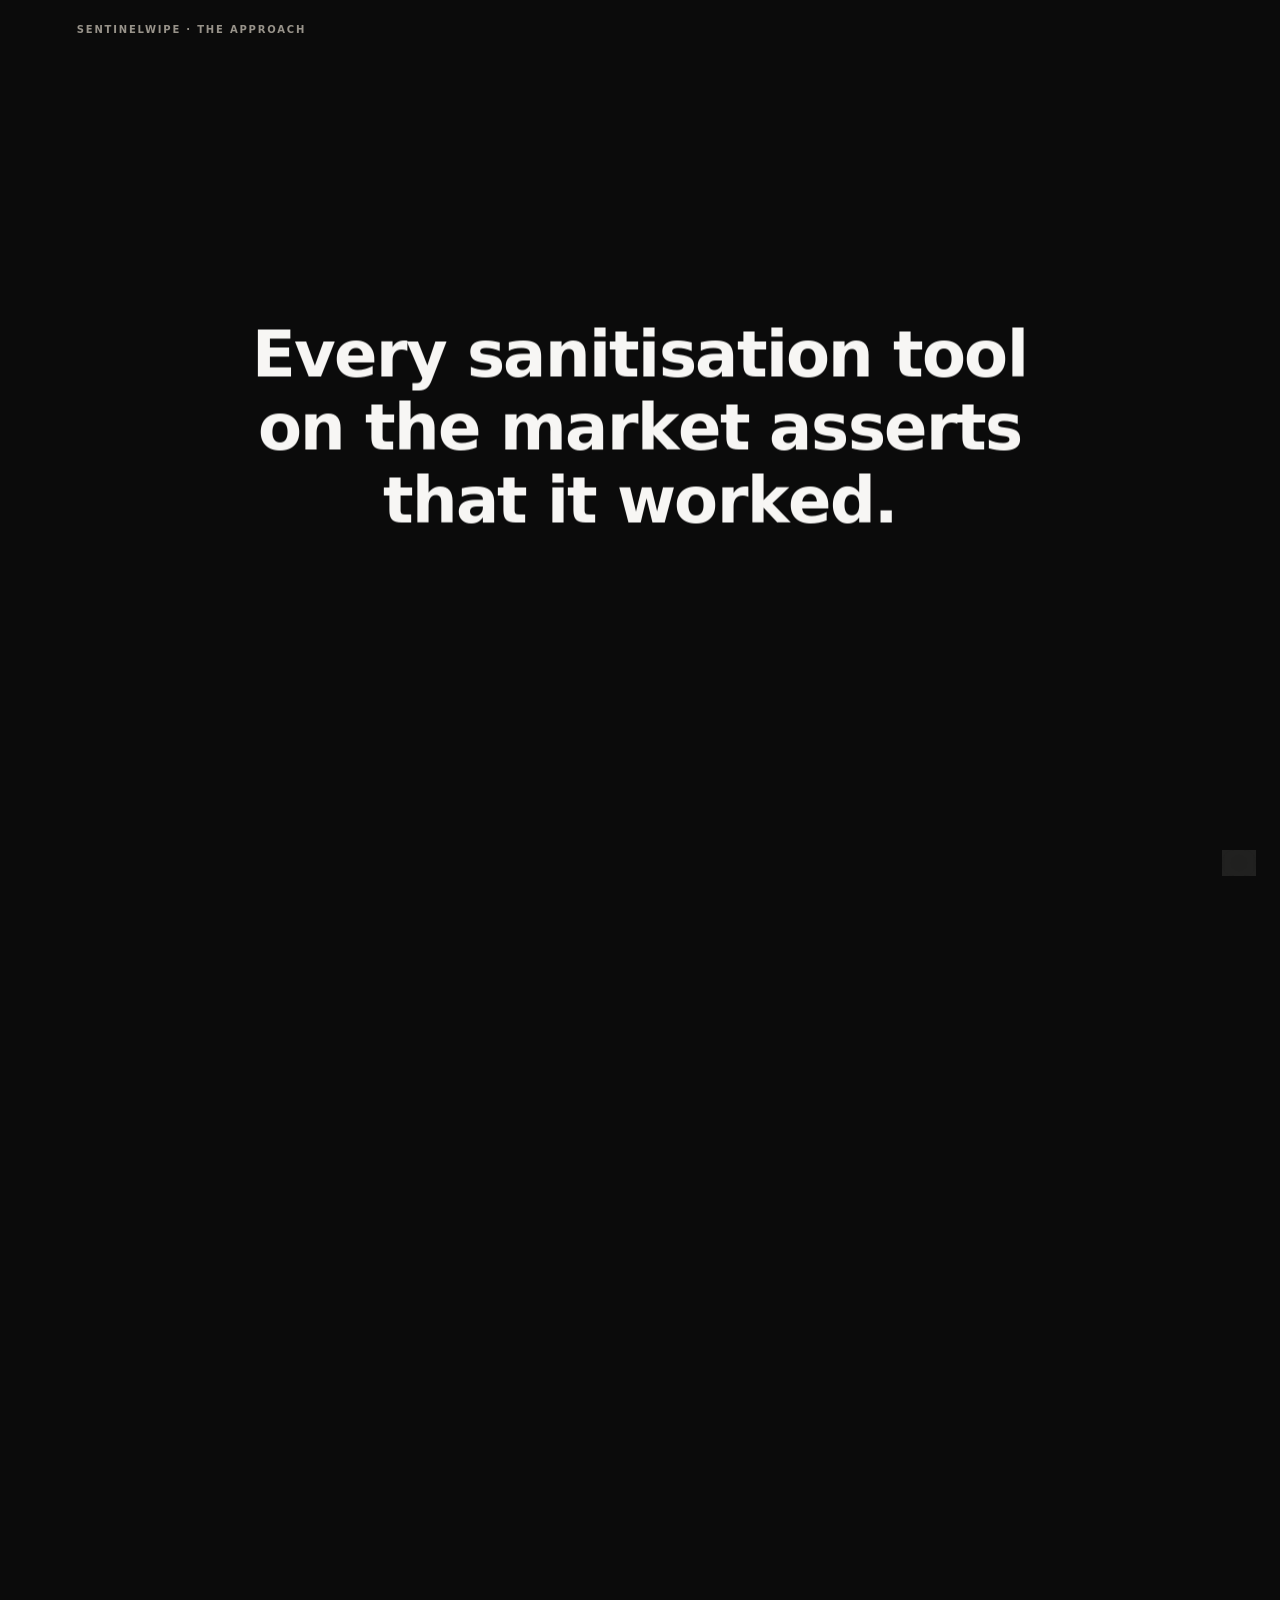
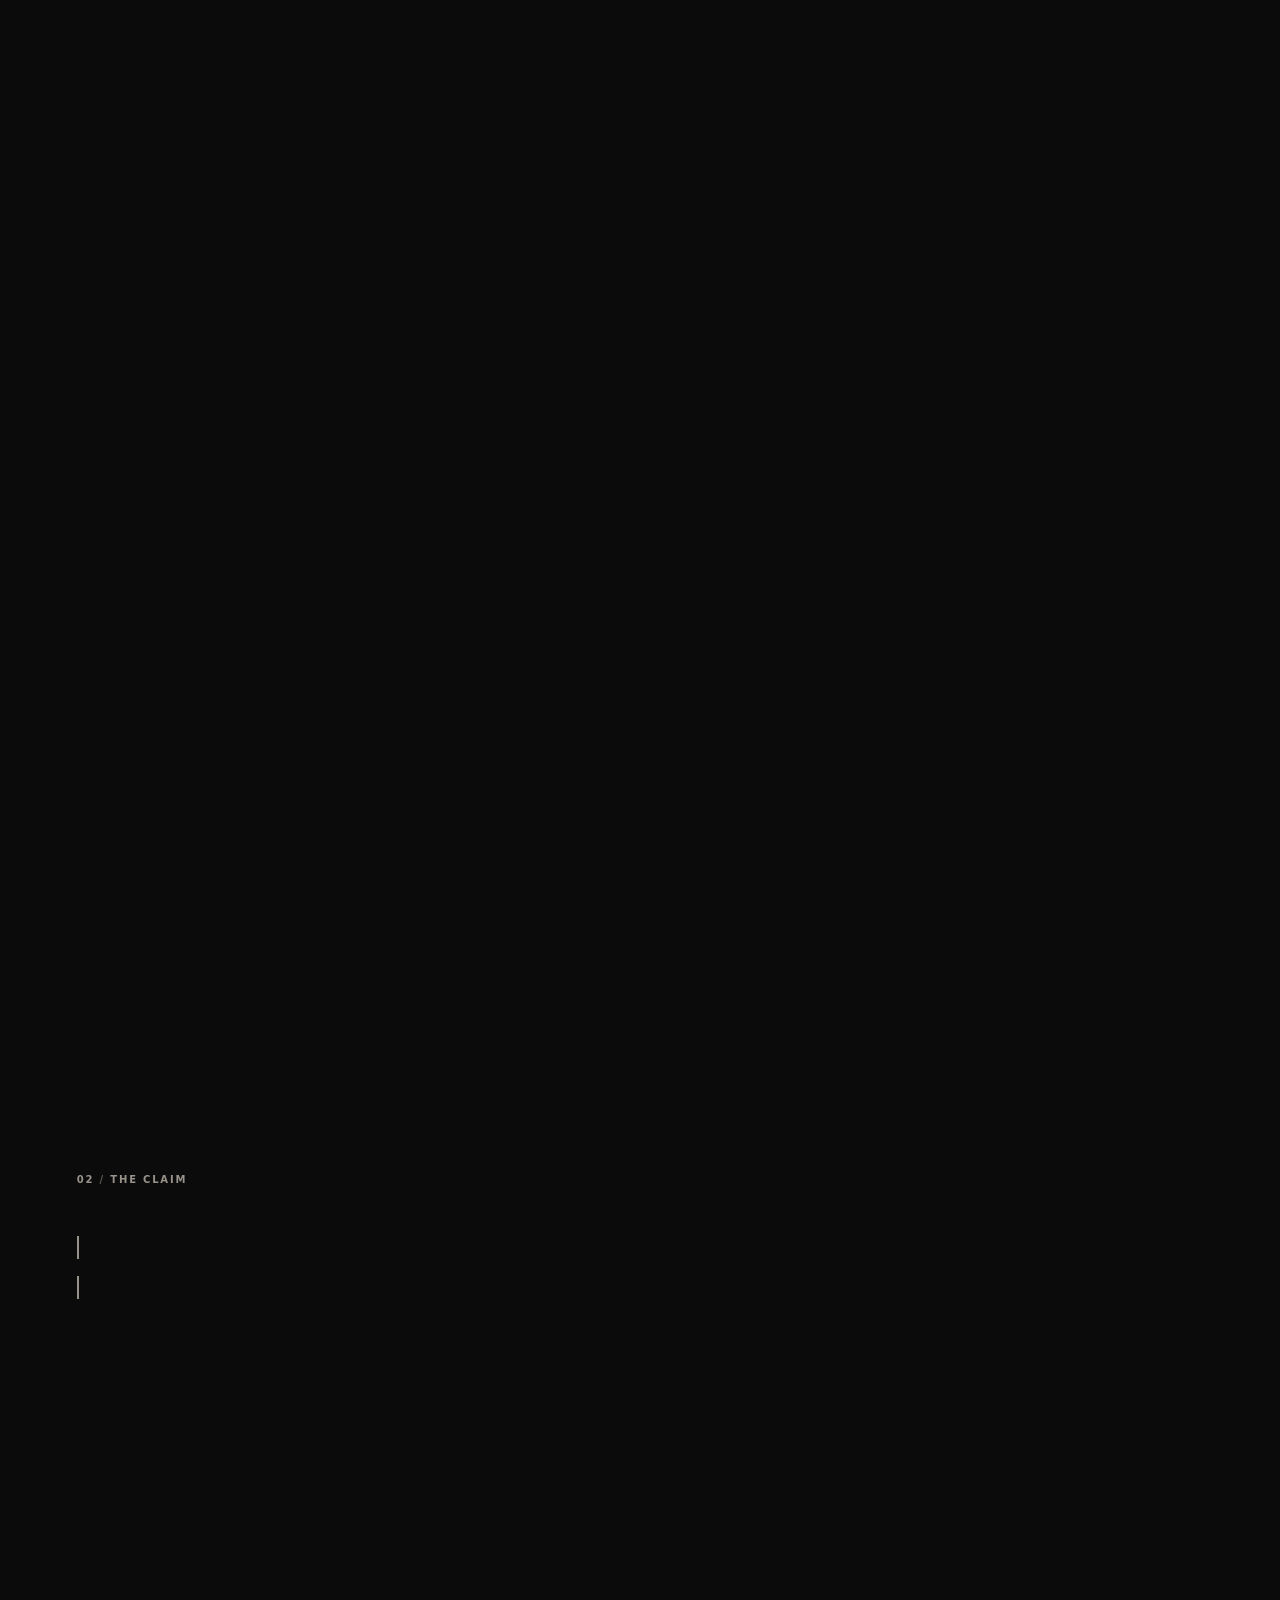
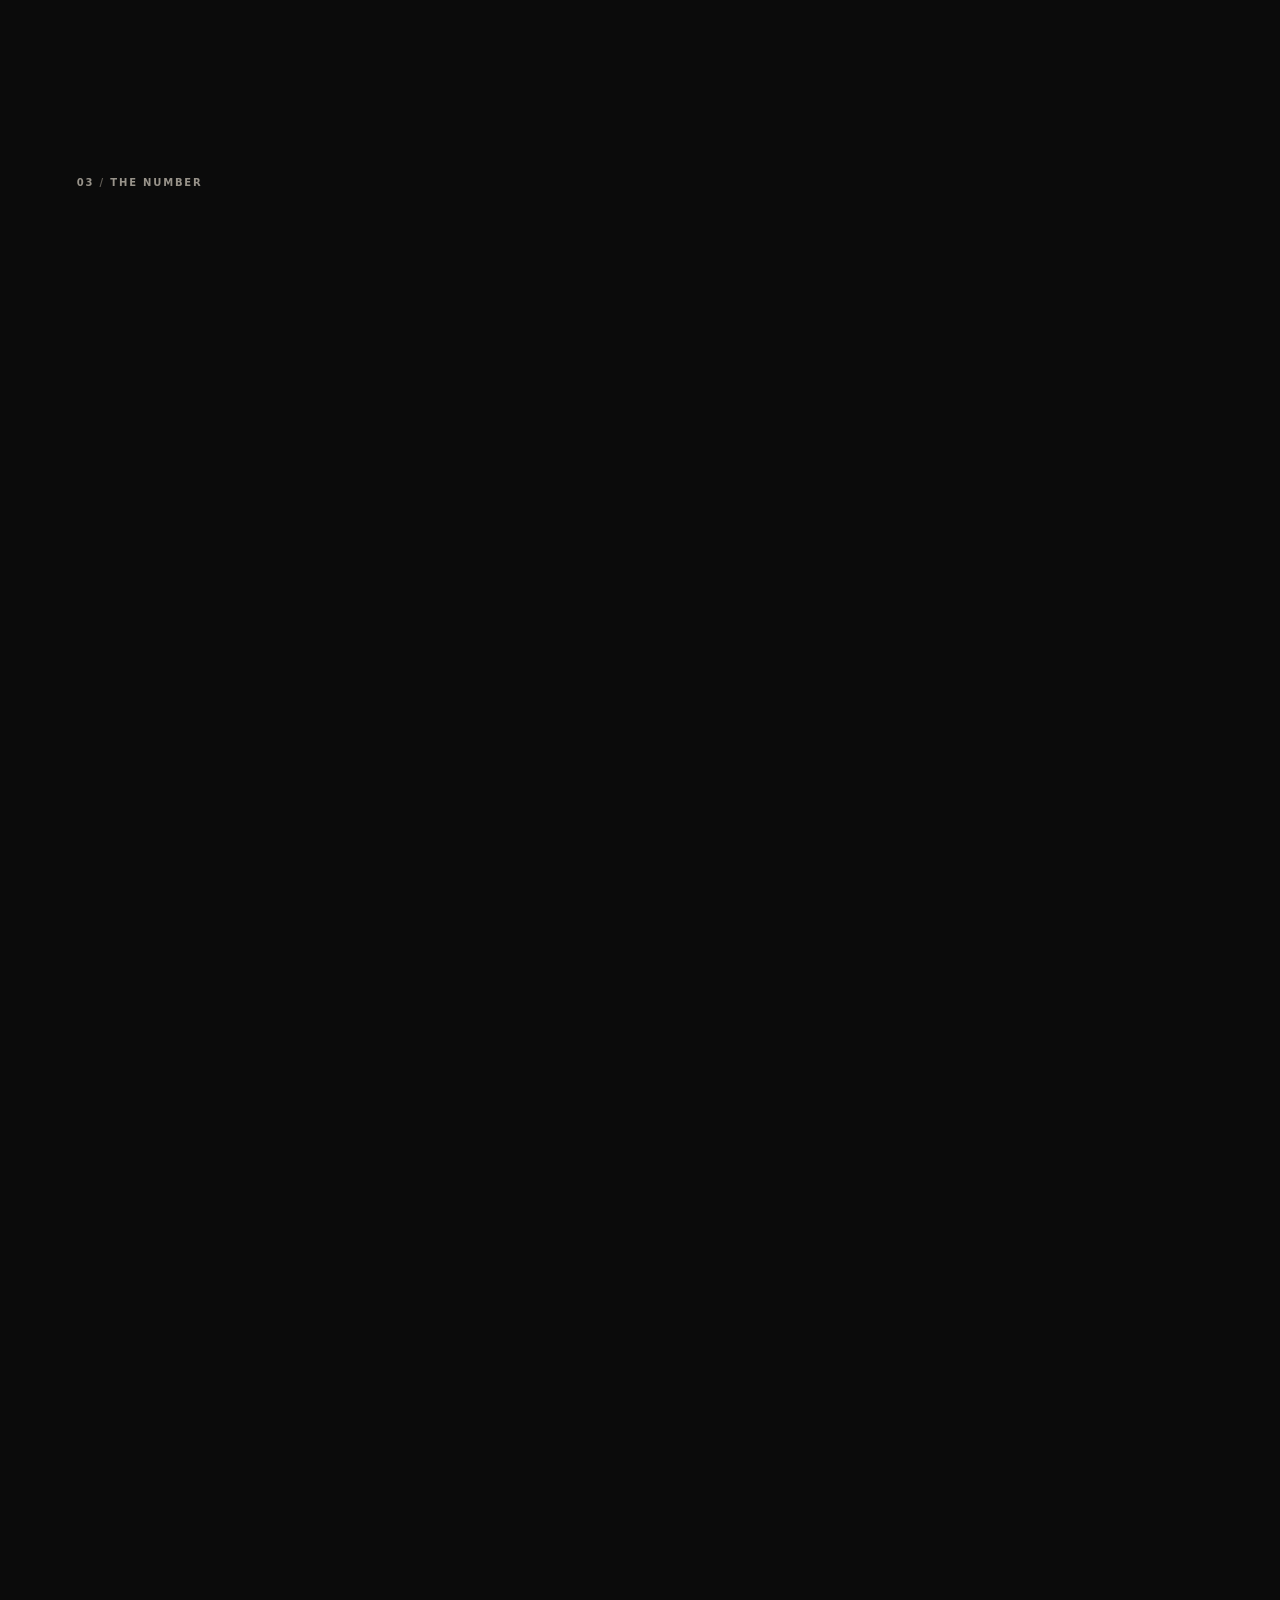
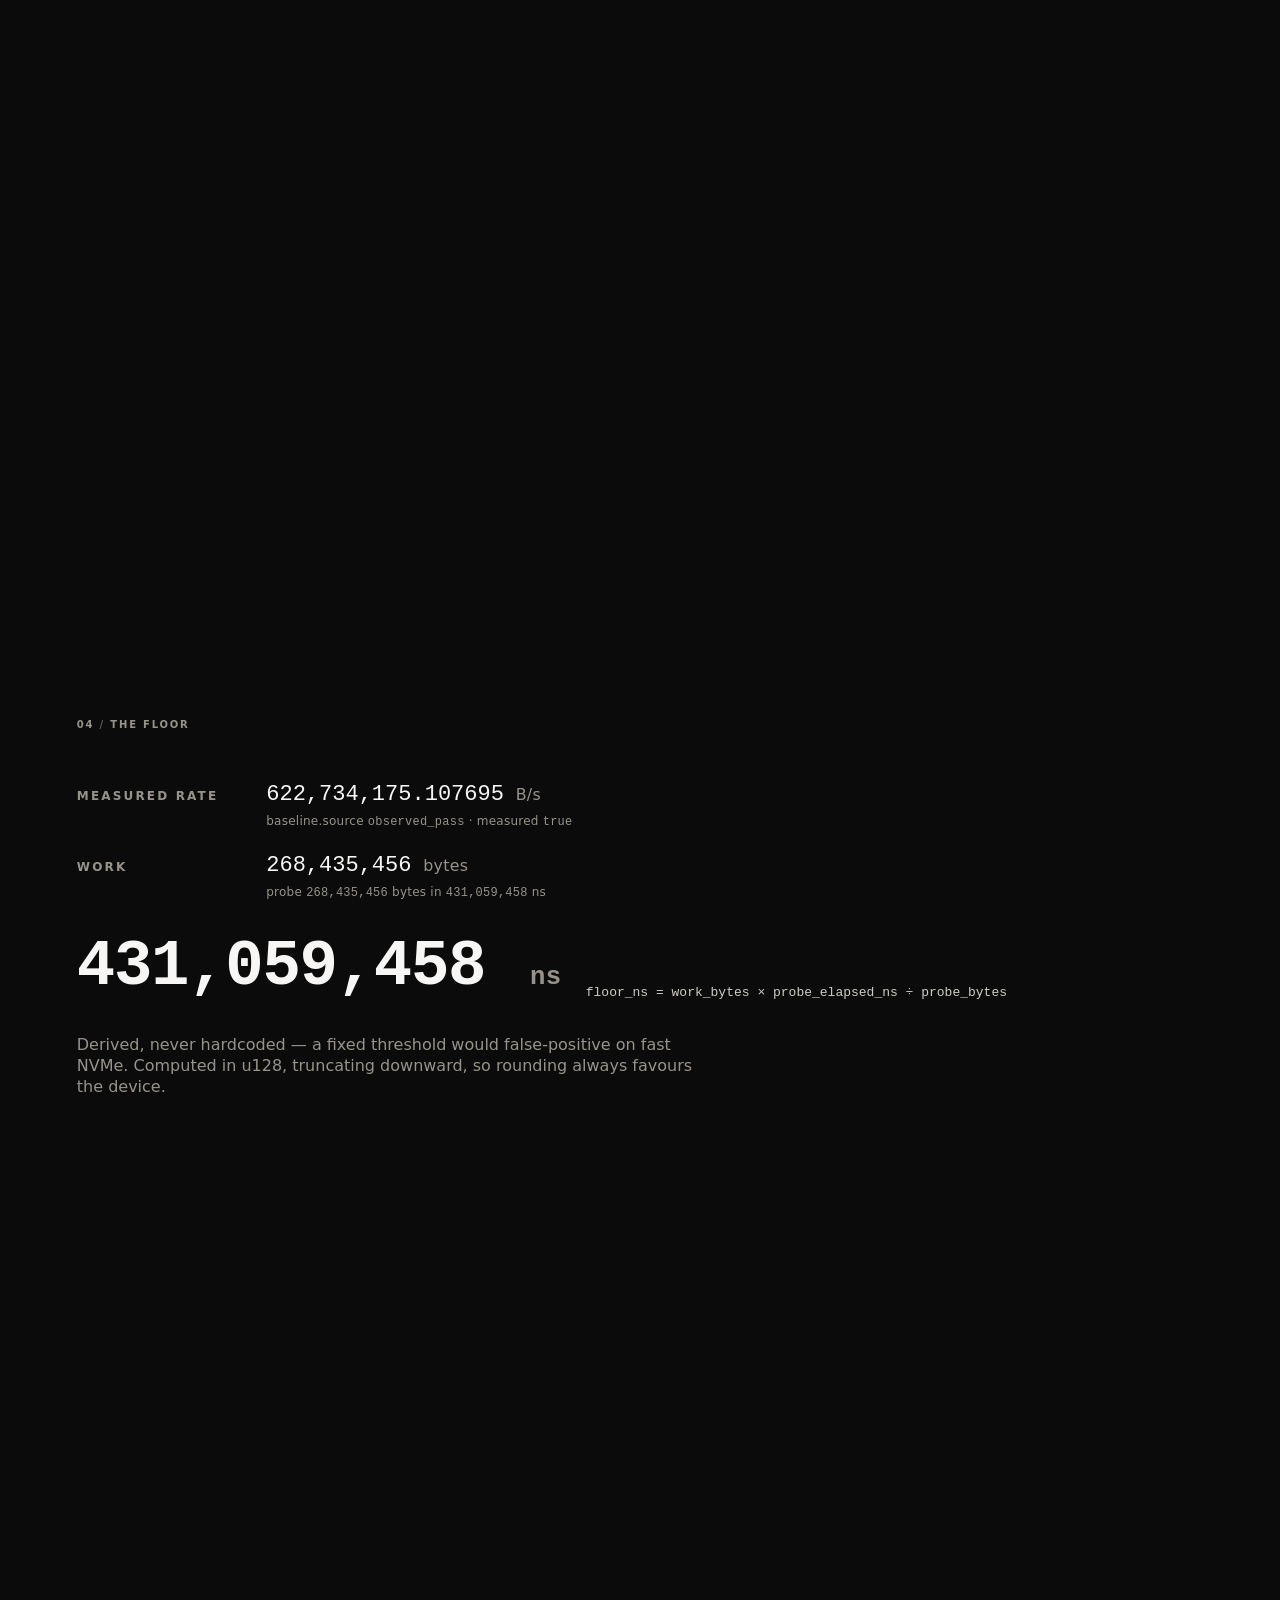
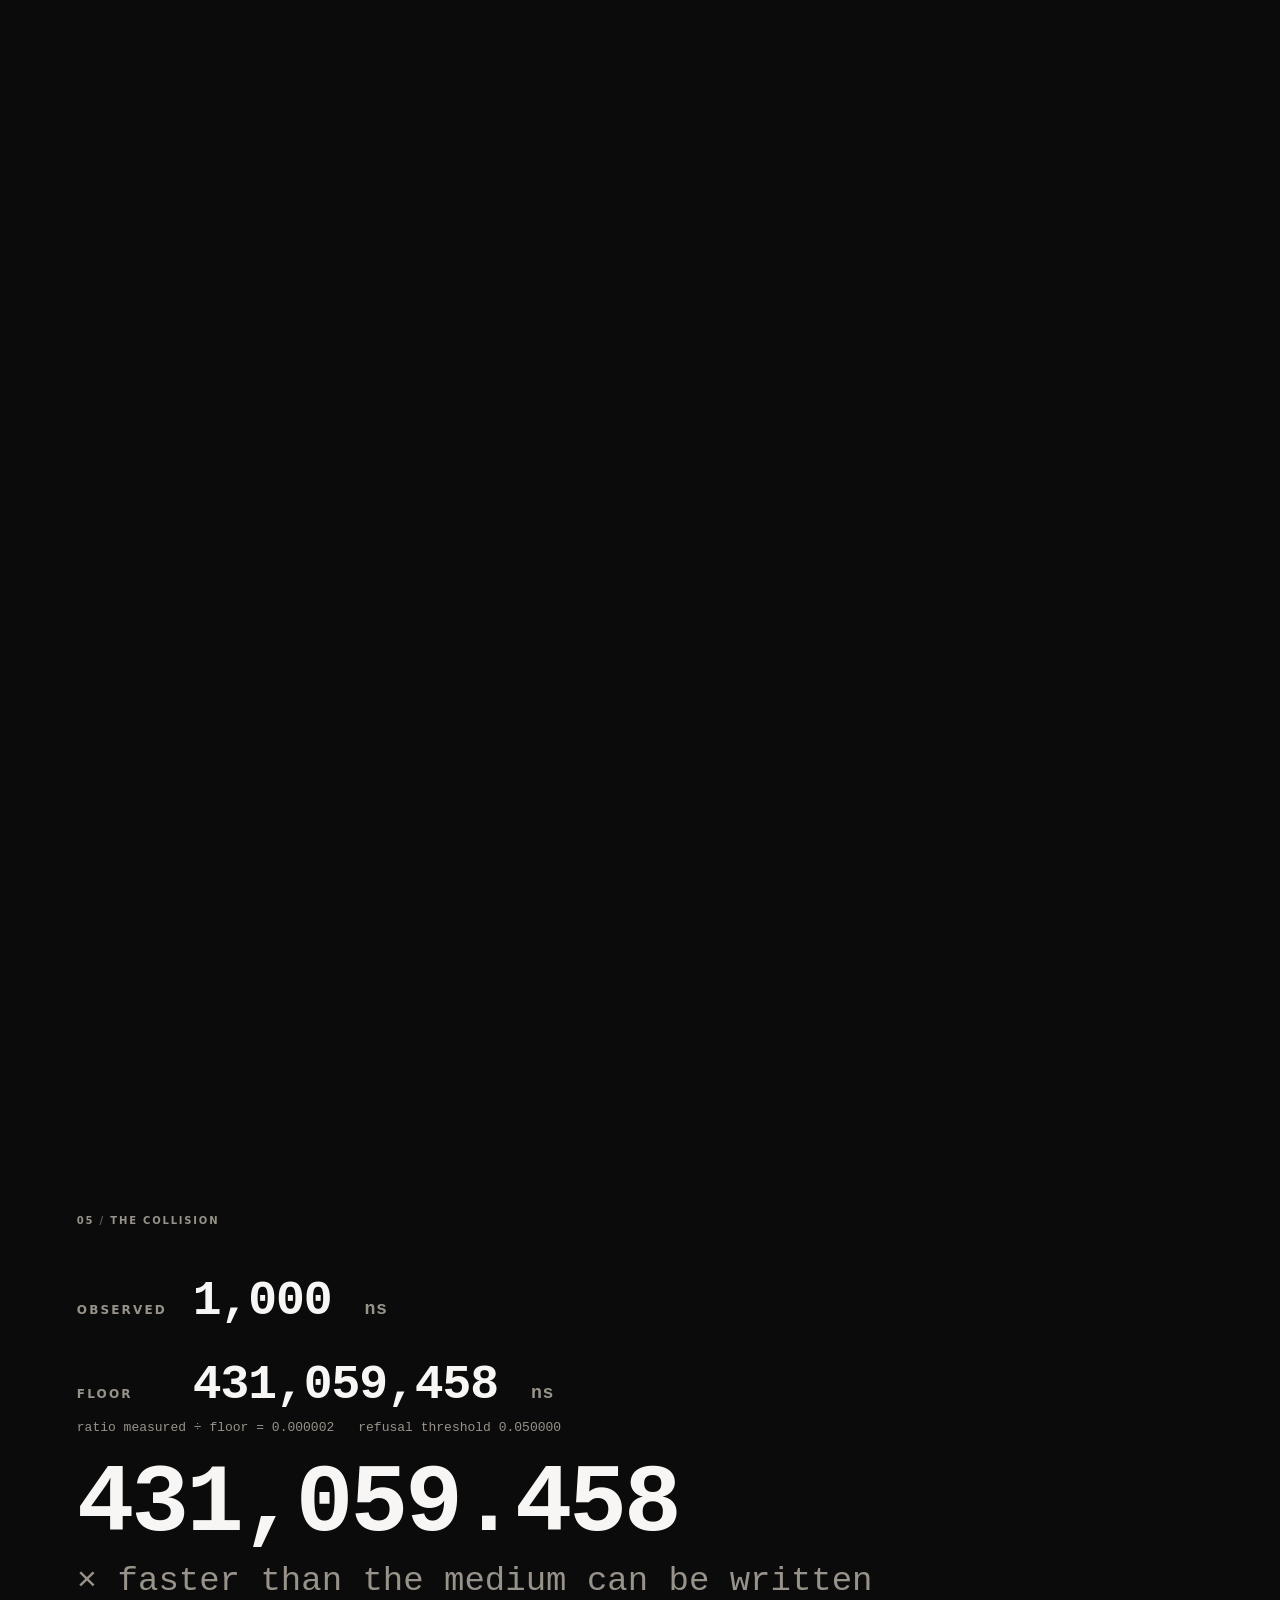
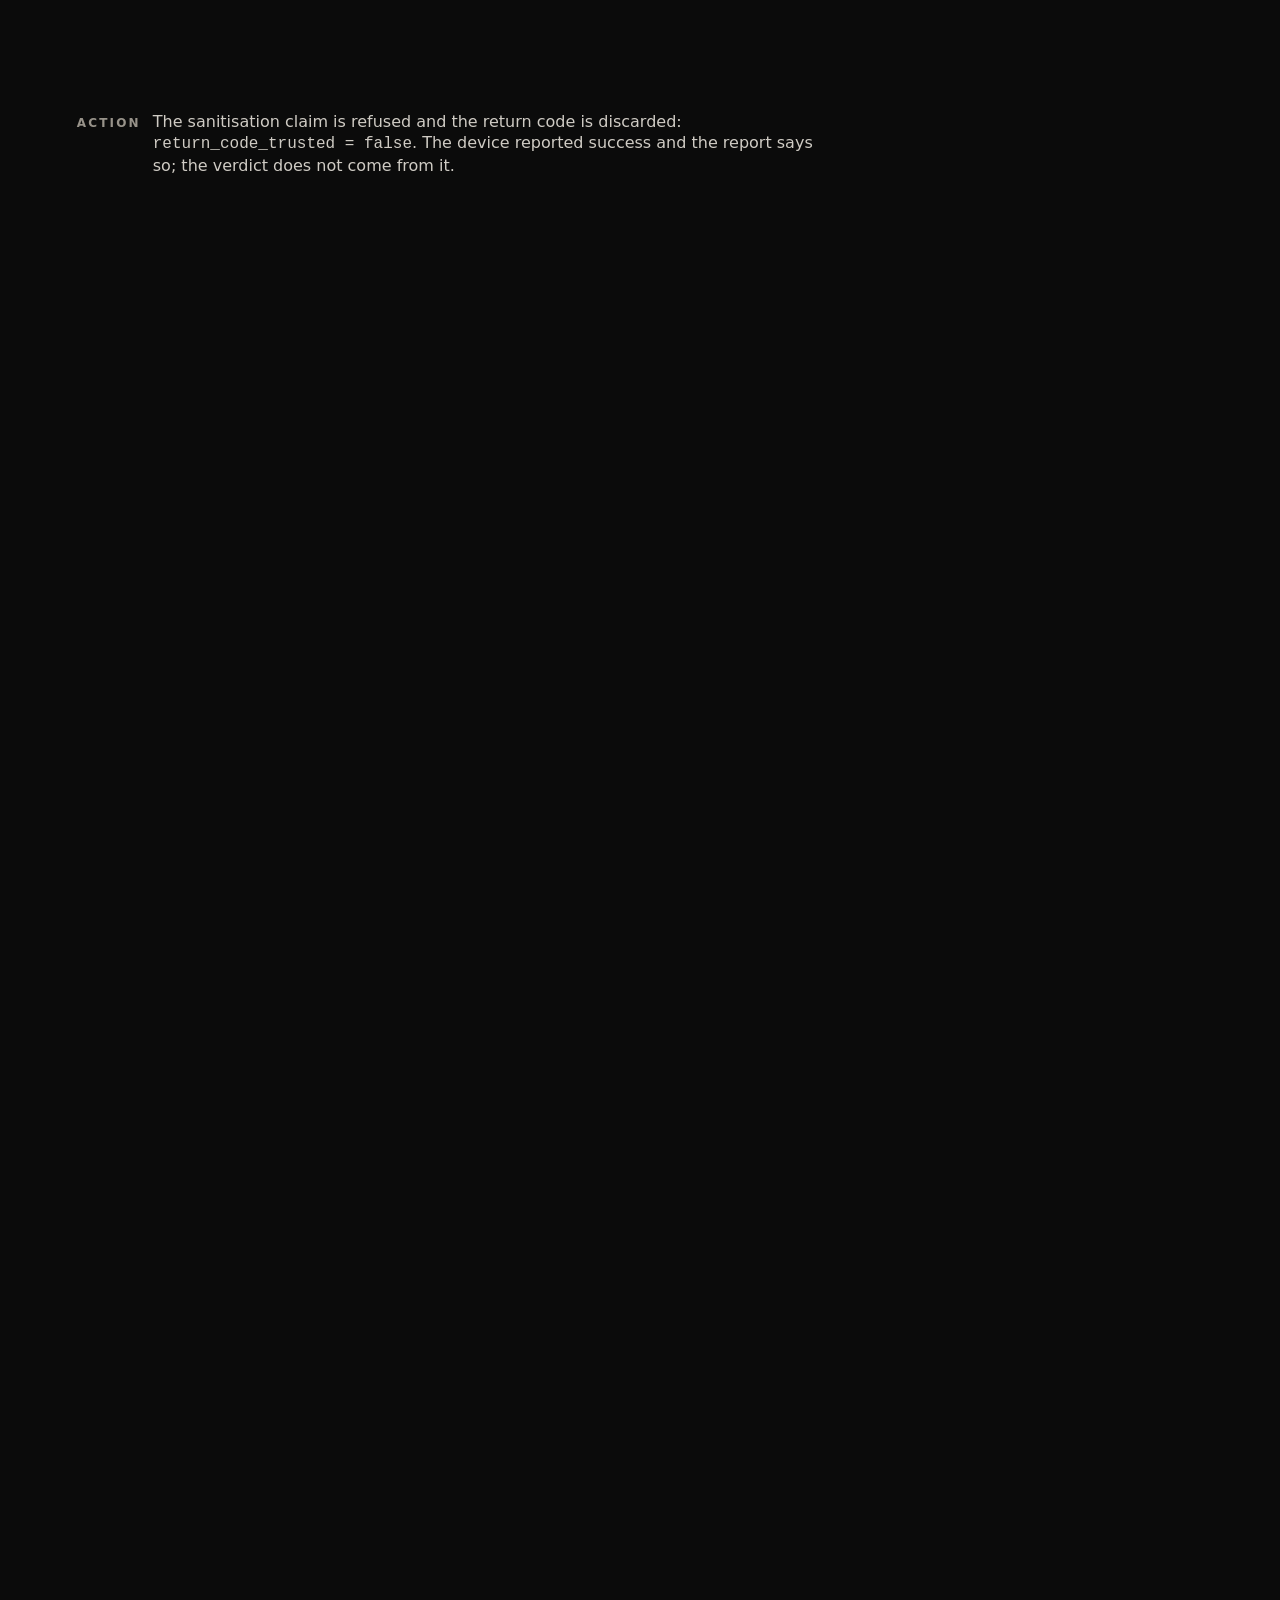
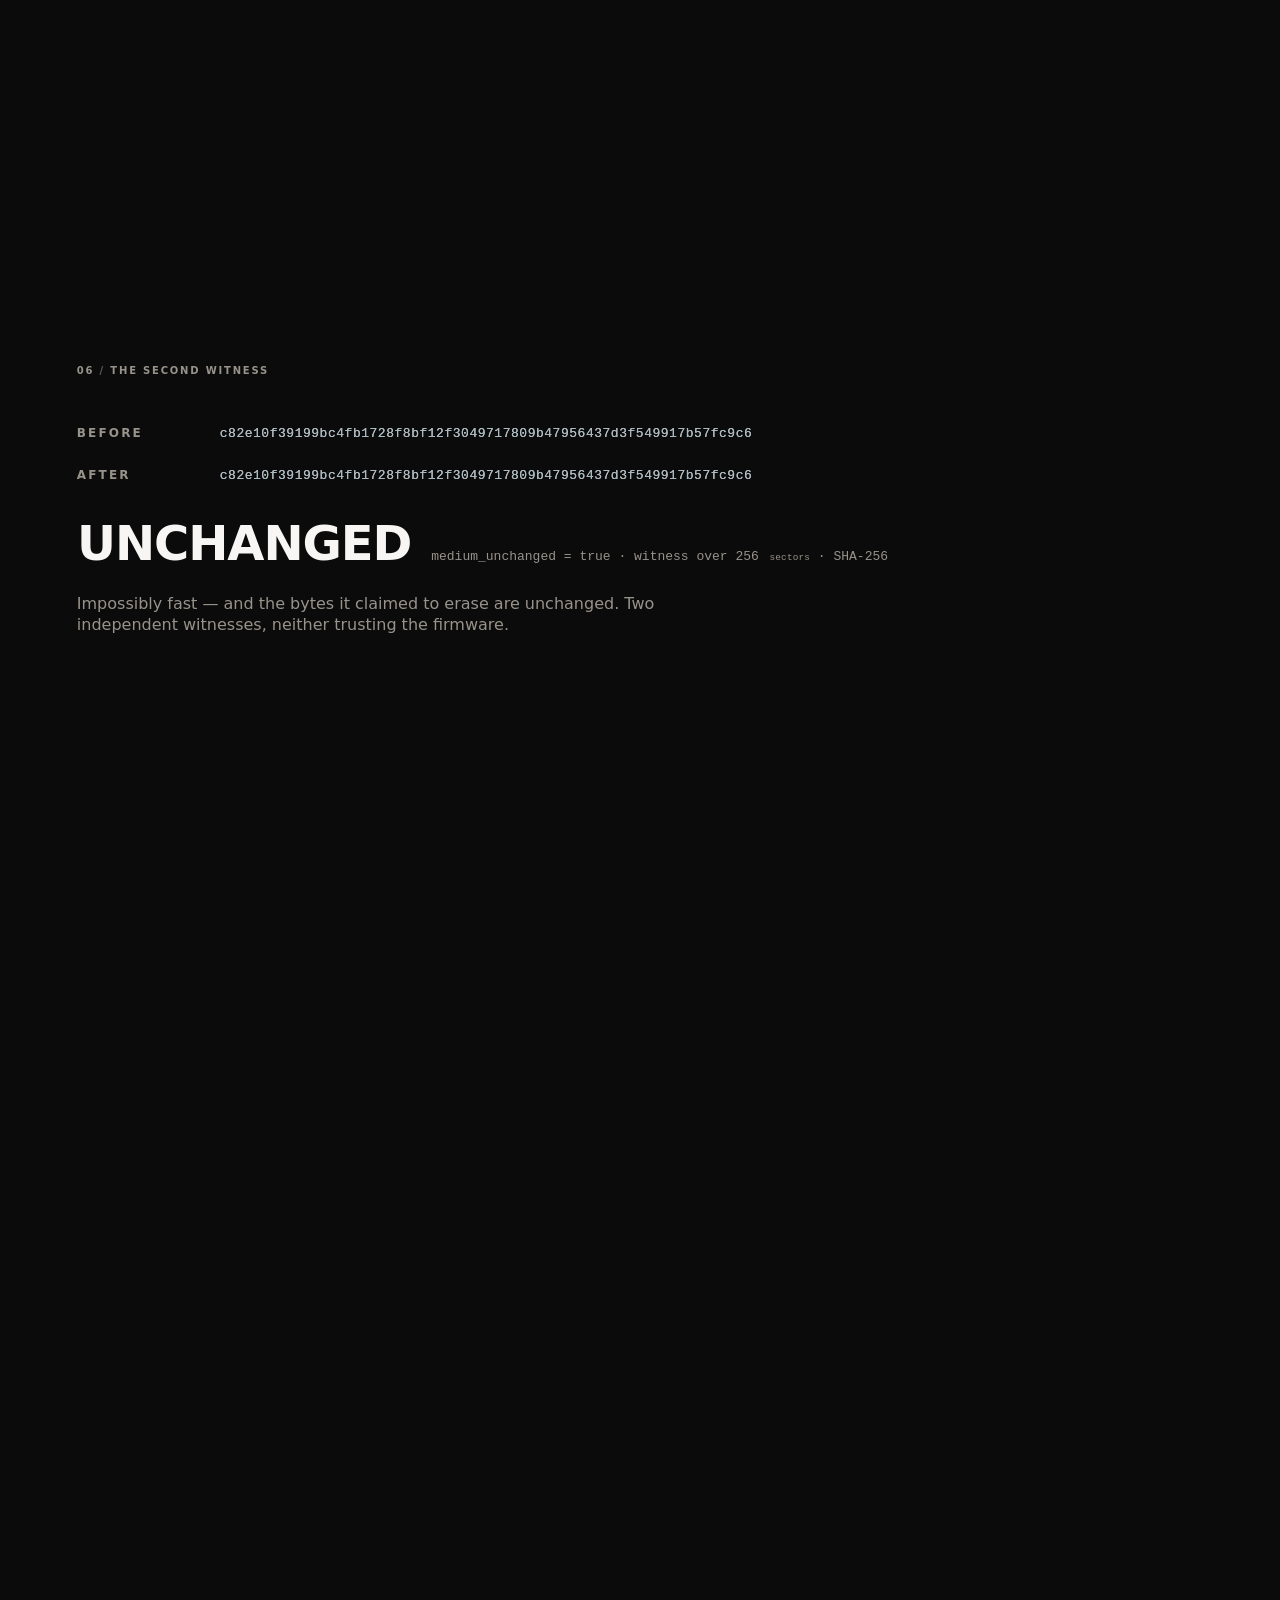
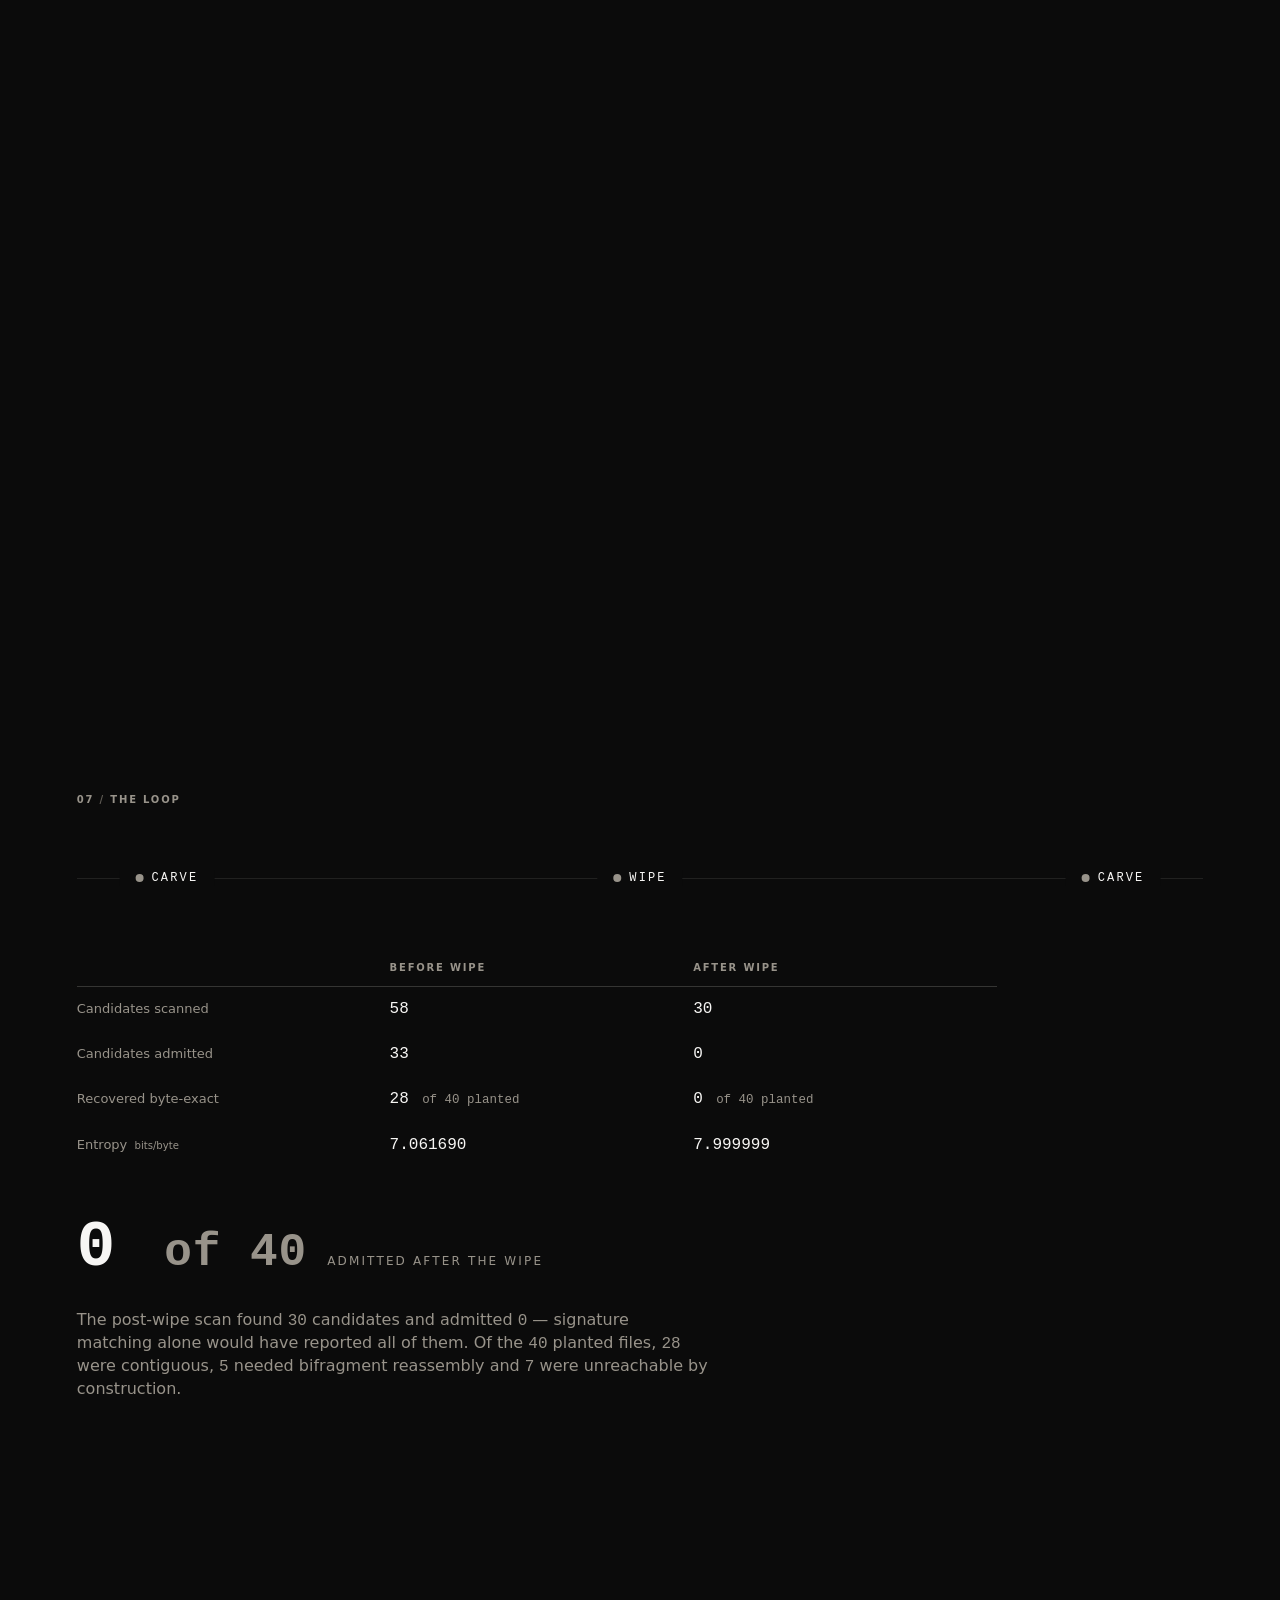
==== ui/approach.html @ 0cb1fc80 "ui: the approach film and the instrument, built to AURUM Two self-contained pages, no build step, no" ====
<!DOCTYPE html>
<html lang="en">
<head>
<meta charset="utf-8">
<meta name="viewport" content="width=device-width,initial-scale=1,viewport-fit=cover">
<title>SENTINELWIPE · THE APPROACH</title>
<style>
/* ==== ui/tokens.css — INLINED VERBATIM ================================= */
/* ============================================================================
   AURUM — THE TITANIUM STANDARD · Edition 27.0 · 412 declarations
   Transcribed from the token appendix (sheet 45) and the semantic layer
   (sheet 23) of the AURUM deck, not from the build prompt.

   FINISH: BLACK TITANIUM — "DEFAULT · DARK. Cinema, media, telemetry, night.
   The canonical AURUM expression: the void with one warm light in it."
   Sheet 22 names five finishes; Desert Gold is CEREMONIAL·LIGHT (onboarding,
   receipts, anniversaries) and is the wrong costume for a forensic instrument.
   A product picks one and never mixes.

   AXIS: FRONTIER (sheet 05) — "near-black canvas, monospaced numerics, tabular
   figures, live telemetry, precision displayed to the digit that actually
   matters. Legible under stress. No colour without semantics, no motion without
   cause, no alarm without an action attached."

   TOTAL COLOUR BUDGET: 32 values. Thirteen Titanium + ten Aurum + five Vapor +
   four Signal. A SCREEN MAY USE AT MOST NINE OF THEM. No value outside this set
   may ever enter the codebase.

   ONE DIRECTION ONLY: roles reference ramp values; ramp values reference
   nothing. A role that references another role is an alias, and aliases are
   audited out at every release.

   OPACITY OVER NEW HEX: strokes and fills are stated as a percentage of a ramp
   value, never as a new opaque colour, so they stay correct over glass and
   over media.

   NAMING: category-role-state. No product prefixes, no screen names, no -v2.
   GOVERNANCE: additive only — a token's value is never edited in place.
   ============================================================================ */

:root{
  /* ---- PRIMITIVE · TITANIUM — thirteen values, the structural ramp ---- */
  --ti-00:#F7F6F4;  --ti-05:#EEEDEA;  --ti-10:#E3E0DB;  --ti-20:#CFCBC4;
  --ti-30:#B4AFA7;  --ti-40:#98938A;  --ti-50:#7C776E;  --ti-60:#615D56;
  --ti-70:#4A4741;  --ti-80:#35322C;  --ti-90:#232120;  --ti-95:#171615;
  --ti-100:#0B0B0B;

  /* ---- PRIMITIVE · AURUM — ten values, the champagne ramp ------------ */
  --au-05:#FBF3E4;  --au-10:#F6E7CE;  --au-20:#EED6AE;  --au-30:#E3C089;
  --au-40:#D4A96A;  --au-50:#C08F4E;  --au-60:#A5763D;  --au-70:#835C30;
  --au-80:#5E4223;  --au-90:#3A2916;

  /* ---- PRIMITIVE · VAPOR — five values, the cold axis.
         hue 244–256°, chroma <= 0.033. For glass tint, depth and atmosphere
         ONLY. Never brand, never decoration. --------------------------- */
  --vp-10:#D0E4EA;  /* specular rim on cold glass   15.33:1 */
  --vp-30:#A9BAC4;  /* distant-object label          9.54:1 */
  --vp-50:#657F90;  /* atmosphere mid-depth          4.78:1 */
  --vp-70:#445D6C;  /* cool elevated fill            2.39:1 */
  --vp-90:#232B33;  /* chrome-theme canvas           1.37:1 */

  /* ---- PRIMITIVE · SIGNAL — four values, RESERVED FOR STATE.
         NEVER COLOUR ALONE: every signal use carries a redundant channel —
         a glyph, a position, or a word. Eight per cent of men cannot resolve
         nominal from abort by hue, and a system that fails them fails the law.
         ---------------------------------------------------------------- */
  --sig-nominal:#38D158;  /* success, completion, within tolerance   9.74:1 */
  --sig-caution:#FFD60A;  /* degraded, approaching limit            13.94:1
                             NEVER PAIRED WITH GOLD                        */
  --sig-abort:#FF453A;    /* failure and destruction                 5.78:1
                             ALWAYS ACCOMPANIED BY AN ACTION               */
  --sig-link:#0A84FF;     /* navigation away from context only       5.40:1 */

  /* ============ SEMANTIC LAYER · 42 roles · BLACK TITANIUM ============
     Product code references a role. It never references a ramp value. */

  /* SURFACE */
  --surface-canvas:var(--ti-100);              /* the floor. Never elevated,
                                                  never tinted, never glass  */
  --surface-grouped:var(--ti-95);              /* behind lists and forms     */
  --surface-raised:var(--ti-90);               /* cards. One level only —
                                                  no card inside a card      */
  --surface-glass:rgba(247,246,244,.09);       /* floating chrome ONLY:
                                                  bars, popovers, sheets     */
  --surface-scrim:rgba(11,11,11,.56);          /* behind modals              */

  /* CONTENT */
  --content-primary:var(--ti-00);              /* titles and the sentence
                                                  that matters      18.22:1  */
  --content-secondary:var(--ti-20);            /* body. The workhorse 8.57:1 */
  --content-tertiary:var(--ti-40);             /* metadata, timestamps,
                                                  captions   6.44:1 still AA */
  --content-quaternary:var(--ti-60);           /* placeholder and disabled
                                                  ONLY. Never a real word    */
  --content-accent:var(--au-30);               /* ONE INSTANCE PER VIEWPORT
                                                                    11.40:1  */
  --content-on-accent:var(--ti-100);           /* label on a filled metal
                                                  capsule. Obsidian on gold,
                                                  always                     */

  /* STROKE & FILL — opacity over new hex, always */
  --stroke-hairline:rgba(247,246,244,.09);     /* 0.5pt separators.
                                                  PREFER A GAP; a rule only
                                                  when space fails           */
  --stroke-rim:rgba(247,246,244,.18);          /* the 1pt edge of every
                                                  glass object. Non-optional */
  --stroke-focus:var(--au-30);                 /* 3pt, 2pt offset OUTSIDE the
                                                  shape. Never removed,
                                                  never inset                */
  --fill-quiet:rgba(247,246,244,.07);          /* secondary capsule ground,
                                                  segmented track, chip      */
  --fill-pressed:rgba(247,246,244,.14);        /* applied WITH scale .96 —
                                                  colour alone never reads
                                                  as pressed                 */
  --fill-accent:linear-gradient(168deg,var(--au-30),var(--au-40));
                                               /* 168° two-stop, 6% delta.
                                                  Flat metal looks printed   */
  /* LIGHT */
  --specular-top:rgba(255,255,255,.45);        /* 1pt inset highlight, top
                                                  edge only. The tell of
                                                  real glass                 */
  --specular-bottom:rgba(255,255,255,.12);     /* bounce light. Always
                                                  weaker than the top by 3x  */
  --shadow-key:rgba(11,11,11,.68);             /* single source, 12° above   */
  --glow-accent:rgba(227,192,137,.28);         /* dark themes only. 42px
                                                  blur, zero offset.
                                                  NEVER ON TEXT              */

  /* ---- TYPE · the fourteen-step scale ------------------------------- */
  --font-display:"SF Pro Display",-apple-system,BlinkMacSystemFont,"Helvetica Neue",Inter,system-ui,sans-serif;
  --font-text:"SF Pro Text",-apple-system,BlinkMacSystemFont,"Helvetica Neue",Inter,system-ui,sans-serif;
  --font-mono:"SF Mono",ui-monospace,Menlo,"JetBrains Mono",monospace;
  /* SF Pro is Apple-licensed and this repository is public: never vendored. */

  --size-colossus:96px;   --lh-colossus:88px;
  --size-display-1:64px;  --lh-display-1:64px;
  --size-display-2:48px;  --lh-display-2:52px;
  --size-title-1:34px;    --lh-title-1:40px;
  --size-title-2:28px;    --lh-title-2:34px;
  --size-title-3:22px;    --lh-title-3:28px;
  --size-headline:17px;   --lh-headline:22px;
  --size-body:17px;       --lh-body:25px;
  --size-callout:16px;    --lh-callout:21px;
  --size-subhead:15px;    --lh-subhead:20px;
  --size-footnote:13px;   --lh-footnote:18px;
  --size-caption:12px;    --lh-caption:16px;
  --size-micro:11px;      --lh-micro:13px;
  --size-overline:10px;   --lh-overline:12px;

  /* ---- SPACE & RADIUS ------------------------------------------------ */
  --space-1:4px;  --space-2:8px;  --space-3:12px; --space-4:16px;
  --space-5:20px; --space-6:24px; --space-8:32px; --space-12:48px;
  --space-16:64px;
  --radius-sm:12px; --radius-md:16px; --radius-lg:20px; --radius-xl:28px;
  --radius-capsule:999px;
  --target-min:44px;   /* AA5 floor. No target under 44px, ever. */

  /* ---- MOTION · six curves, six springs, no exceptions ---------------- */
  --ease-standard:cubic-bezier(.32,.72,0,1);
  --ease-enter:cubic-bezier(.16,1,.3,1);
  --ease-exit:cubic-bezier(.7,0,.84,0);
  --ease-glide:cubic-bezier(.4,0,.2,1);
  --ease-snap:cubic-bezier(.34,1.26,.64,1);
  --dur-micro:90ms;    --dur-small:160ms;   --dur-medium:240ms;
  --dur-large:400ms;   --dur-enter:520ms;   --dur-morph:620ms;
  --dur-ambient:4000ms;
  --stagger:24ms;
  --frame-budget:8.33ms;   /* every frame ships in 8.33ms or the feature is
                              not finished. A budget from the first commit,
                              never polish applied at the end. */

  /* ---- MATERIAL & ELEVATION ------------------------------------------ */
  --glass-thin:blur(20px) saturate(170%);
  --glass-regular:blur(28px) saturate(180%);
  --glass-thick:blur(40px) saturate(150%);
  --e1:0 1px 2px rgba(11,11,11,.68), 0 0 0 1px rgba(247,246,244,.09);
  --e2:0 4px 10px rgba(11,11,11,.68), 0 1px 2px rgba(11,11,11,.5);
  --e3:0 10px 24px rgba(11,11,11,.68), 0 2px 5px rgba(11,11,11,.5);
  --e4:0 18px 44px rgba(11,11,11,.68), 0 4px 10px rgba(11,11,11,.5);
  --e5:0 28px 70px rgba(11,11,11,.72), 0 0 42px rgba(227,192,137,.28);
}

/* ---- The fourteen registers, set in their own spec ------------------- */
.t-colossus {font:700 var(--size-colossus)/var(--lh-colossus) var(--font-display);letter-spacing:-.03em}
.t-display-1{font:700 var(--size-display-1)/var(--lh-display-1) var(--font-display);letter-spacing:-.025em}
.t-display-2{font:700 var(--size-display-2)/var(--lh-display-2) var(--font-display);letter-spacing:-.022em}
.t-title-1  {font:700 var(--size-title-1)/var(--lh-title-1) var(--font-display);letter-spacing:-.018em}
.t-title-2  {font:600 var(--size-title-2)/var(--lh-title-2) var(--font-display);letter-spacing:-.014em}
.t-title-3  {font:600 var(--size-title-3)/var(--lh-title-3) var(--font-display);letter-spacing:-.01em}
.t-headline {font:600 var(--size-headline)/var(--lh-headline) var(--font-text)}
.t-body     {font:400 var(--size-body)/var(--lh-body) var(--font-text)}
.t-callout  {font:400 var(--size-callout)/var(--lh-callout) var(--font-text)}
.t-subhead  {font:500 var(--size-subhead)/var(--lh-subhead) var(--font-text)}
.t-footnote {font:400 var(--size-footnote)/var(--lh-footnote) var(--font-text)}
.t-caption  {font:400 var(--size-caption)/var(--lh-caption) var(--font-text)}
.t-micro    {font:500 var(--size-micro)/var(--lh-micro) var(--font-text);letter-spacing:.06em}
.t-overline {font:600 var(--size-overline)/var(--lh-overline) var(--font-text);
             letter-spacing:.18em;text-transform:uppercase;color:var(--content-tertiary)}

/* Every numeral in this product is monospace and tabular, carries its unit,
   and is never abbreviated and never animated. Precision displayed to the
   digit that actually matters. */
.num {font-family:var(--font-mono);font-variant-numeric:tabular-nums lining-nums;
      font-feature-settings:"tnum" 1,"lnum" 1}
.unit{color:var(--content-tertiary);font-size:.72em;margin-left:.3em;letter-spacing:.02em}

*,*::before,*::after{box-sizing:border-box}
html{-webkit-text-size-adjust:100%}
body{margin:0;background:var(--surface-canvas);color:var(--content-secondary);
     font:400 var(--size-body)/var(--lh-body) var(--font-text);
     -webkit-font-smoothing:antialiased;text-rendering:optimizeLegibility}
::selection{background:rgba(227,192,137,.28);color:var(--au-05)}

/* 2pt ring at 2pt offset OUTSIDE the shape. Never removed, never inset. */
:focus-visible{outline:2px solid var(--stroke-focus);outline-offset:2px;border-radius:inherit}

/* Sheet 43 — the floor, not the ceiling. Reduced motion is a first-class
   path: all travel and scale become a 160ms opacity cross-fade at the
   destination. Parallax and auto-play stop. No state is lost. */
@media (prefers-reduced-motion:reduce){
  *,*::before,*::after{
    animation-duration:1ms!important;animation-iteration-count:1!important;
    transition-duration:160ms!important;transition-property:opacity!important;
    scroll-behavior:auto!important}
}

/* ==== SURFACE A · THE APPROACH — built only on the roles above ======== */

html{background:var(--surface-canvas);scroll-behavior:auto}
body{background:var(--surface-canvas);color:var(--content-secondary);overflow-x:hidden}

.mono{font-family:var(--font-mono);font-variant-numeric:tabular-nums lining-nums;
      font-feature-settings:"tnum" 1,"lnum" 1}

/* ---- film skeleton: sticky pin, native scroll, never jacked -------------- */
#film{position:relative}
.act{position:relative;height:220vh}
.act[data-act="1"]{height:250vh}
.act[data-act="8"]{height:200vh}
.gap{height:24vh}                    /* acts are separated by space, never a rule */
.stage{position:sticky;top:0;height:100vh;overflow:hidden;
       display:flex;flex-direction:column;justify-content:center;
       padding:var(--space-16) clamp(var(--space-6),6vw,120px)}
.wrap{width:100%;max-width:1180px}

.act-label{margin:0 0 var(--space-12);color:var(--content-tertiary)}
.act-label .sep{color:var(--content-quaternary)}
.cap{margin:var(--space-6) 0 0;max-width:62ch;color:var(--content-tertiary)}
.lede{margin:var(--space-5) 0 0;max-width:62ch;color:var(--content-secondary)}
.key{color:var(--content-primary)}
.dim{color:var(--content-tertiary)}

/* ---- fixed chrome: recedes, then retracts at the handover --------------- */
#chrome{position:fixed;left:clamp(var(--space-6),6vw,120px);top:var(--space-6);
        z-index:6;color:var(--content-tertiary);opacity:0;
        transition:transform var(--dur-morph) var(--ease-standard),
                   opacity var(--dur-morph) var(--ease-standard);
        pointer-events:none}
#chrome.retract{transform:translateY(-180%);opacity:0}

/* ---- 01 VOID ------------------------------------------------------------ */
.void-stage{align-items:center;justify-content:center;text-align:center}
.void-stage .act-label{position:absolute;top:var(--space-16);
                       left:clamp(var(--space-6),6vw,120px);margin:0}
.hero{font:700 var(--size-display-1)/1.14 var(--font-display);letter-spacing:-.025em;
      color:var(--content-primary);margin:0;
      transform:translateY(-2.5vh)}   /* optical centre sits above true centre */
.hline{display:block;white-space:pre}
.ch{display:inline-block}
.hint{position:absolute;left:clamp(var(--space-6),6vw,120px);bottom:var(--space-8);
      font-family:var(--font-mono);font-size:var(--size-micro);line-height:var(--lh-micro);
      letter-spacing:.18em;color:var(--content-tertiary)}

/* ---- 02 THE CLAIM ------------------------------------------------------- */
.term{font-family:var(--font-mono);font-size:var(--size-subhead);line-height:var(--lh-subhead);
      color:var(--content-secondary);position:relative;white-space:pre;overflow:hidden;
      padding:var(--space-1) 0}
.term + .term{margin-top:var(--space-3)}
.term .pr{color:var(--content-quaternary)}
.cover{position:absolute;inset:0;background:var(--surface-canvas)}
.cover::before{content:"";position:absolute;left:0;top:10%;bottom:10%;width:2px;
               background:var(--content-tertiary)}
.claim{margin:var(--space-12) 0 0;display:flex;align-items:baseline;gap:var(--space-5);flex-wrap:wrap}
.success{font:700 var(--size-display-1)/var(--lh-display-1) var(--font-display);
         letter-spacing:-.025em;color:var(--sig-nominal)}
.success .glyph{margin-right:var(--space-3)}

/* ---- 03 THE NUMBER ------------------------------------------------------ */
.colossus{font:700 var(--size-colossus)/var(--lh-colossus) var(--font-display);
          letter-spacing:-.03em;font-family:var(--font-mono);
          font-variant-numeric:tabular-nums lining-nums;font-feature-settings:"tnum" 1,"lnum" 1}
.gold{color:var(--content-accent)}
.colossus .unit{font-size:.34em}

/* ---- 04 THE FLOOR ------------------------------------------------------- */
.deriv{display:grid;grid-template-columns:minmax(0,auto) 1fr;
       column-gap:var(--space-12);row-gap:var(--space-5);align-items:baseline;max-width:920px}
.deriv dt{color:var(--content-tertiary);font-size:var(--size-caption);line-height:var(--lh-caption);
          letter-spacing:.18em;text-transform:uppercase;font-weight:600}
.deriv dd{margin:0;color:var(--content-primary);font-size:var(--size-title-3);
          line-height:var(--lh-title-3)}
.deriv dd .side{display:block;color:var(--content-tertiary);font-size:var(--size-caption);
                line-height:var(--lh-caption);margin-top:var(--space-1);letter-spacing:.02em}
.rule{height:1px;background:var(--stroke-hairline);transform-origin:left center;
      margin:var(--space-4) 0}
.formula{font-family:var(--font-mono);font-size:var(--size-footnote);line-height:var(--lh-footnote);
         color:var(--content-secondary)}
.floor-out{font:700 var(--size-display-1)/var(--lh-display-1) var(--font-display);
           font-family:var(--font-mono);font-variant-numeric:tabular-nums lining-nums;
           color:var(--content-primary);letter-spacing:-.02em}
.floor-out .unit{font-size:.4em}

/* ---- 05 THE COLLISION --------------------------------------------------- */
.pair{display:grid;row-gap:var(--space-6)}
.fig{display:flex;align-items:baseline;gap:var(--space-6);flex-wrap:wrap}
.fig .tag{color:var(--content-tertiary);font-size:var(--size-caption);line-height:var(--lh-caption);
          letter-spacing:.18em;text-transform:uppercase;font-weight:600;min-width:11ch}
.fig .val{font:700 var(--size-display-2)/var(--lh-display-2) var(--font-display);
          font-family:var(--font-mono);font-variant-numeric:tabular-nums lining-nums;
          color:var(--content-primary);letter-spacing:-.022em}
.fig .val .unit{font-size:.38em}
.ratio-row{display:flex;align-items:baseline;gap:var(--space-6);flex-wrap:wrap;
           color:var(--content-tertiary);font-size:var(--size-footnote);line-height:var(--lh-footnote);
           font-family:var(--font-mono)}
.factor{margin-top:var(--space-6);display:flex;align-items:baseline;gap:var(--space-5);flex-wrap:wrap}
.factor .n{font:700 var(--size-colossus)/var(--lh-colossus) var(--font-display);
           font-family:var(--font-mono);font-variant-numeric:tabular-nums lining-nums;
           color:var(--content-primary);letter-spacing:-.03em;transform-origin:left bottom}
.factor .x{font-size:var(--size-title-1);color:var(--content-tertiary);font-family:var(--font-mono)}
.verdict{margin-top:var(--space-8);display:flex;align-items:center;gap:var(--space-5);flex-wrap:wrap}
.stamp{display:inline-flex;align-items:center;gap:var(--space-3);
       font:700 var(--size-title-1)/var(--lh-title-1) var(--font-display);
       letter-spacing:.06em;color:var(--sig-abort)}
.stamp .glyph{font-family:var(--font-mono)}
.stamp-code{font-family:var(--font-mono);font-size:var(--size-title-3);line-height:var(--lh-title-3);
            color:var(--sig-abort);letter-spacing:.04em}
.abort-rule{height:1px;background:var(--sig-abort);transform-origin:left center;
            margin-top:var(--space-6)}
.action{margin-top:var(--space-5);display:flex;gap:var(--space-3);align-items:baseline;
        color:var(--content-secondary);max-width:70ch}
.action .k{font-size:var(--size-caption);letter-spacing:.18em;text-transform:uppercase;
           font-weight:600;color:var(--content-tertiary);white-space:nowrap}

/* ---- 06 THE SECOND WITNESS ---------------------------------------------- */
.witness{display:grid;row-gap:var(--space-6)}
.wrow{display:grid;grid-template-columns:11ch minmax(0,1fr);column-gap:var(--space-6);
      align-items:baseline}
.wrow .tag{color:var(--content-tertiary);font-size:var(--size-caption);line-height:var(--lh-caption);
           letter-spacing:.18em;text-transform:uppercase;font-weight:600}
.hash{position:relative;font-family:var(--font-mono);
      font-size:var(--size-footnote);line-height:var(--lh-footnote);
      letter-spacing:.04em;word-break:break-all}
.hash .layer{display:block}
.hash .cold{position:absolute;inset:0;color:var(--vp-30);opacity:0}
.hash .warm{color:var(--content-secondary)}
.unchanged{margin-top:var(--space-8);display:flex;align-items:baseline;gap:var(--space-5);flex-wrap:wrap}
.unchanged .big{font:700 var(--size-display-2)/var(--lh-display-2) var(--font-display);
                letter-spacing:-.022em;color:var(--content-primary)}

/* ---- 07 THE LOOP -------------------------------------------------------- */
.loopline{position:relative;margin:var(--space-8) 0 var(--space-12);height:var(--space-12)}
.loopline .bar{position:absolute;left:0;right:0;top:50%;height:1px;
               background:var(--stroke-hairline);transform-origin:left center}
.node{position:absolute;top:50%;transform:translate(-50%,-50%);
      display:inline-flex;align-items:center;gap:var(--space-2);
      background:var(--surface-canvas);padding:0 var(--space-4);
      font-family:var(--font-mono);font-size:var(--size-caption);line-height:var(--lh-caption);
      letter-spacing:.18em;color:var(--content-primary)}
.node .dot{width:var(--space-2);height:var(--space-2);border-radius:var(--radius-capsule);
           background:var(--content-tertiary)}
.ltab{width:100%;border-collapse:collapse;max-width:920px;table-layout:fixed}
.ltab th,.ltab td{text-align:left;padding:var(--space-3) var(--space-6) var(--space-3) 0;
                  vertical-align:baseline}
.ltab thead th{font-size:var(--size-overline);line-height:var(--lh-overline);letter-spacing:.18em;
               text-transform:uppercase;font-weight:600;color:var(--content-tertiary);
               border-bottom:1px solid var(--stroke-hairline)}
.ltab tbody th{font-weight:400;font-size:var(--size-footnote);line-height:var(--lh-footnote);
               color:var(--content-tertiary)}
.ltab td{font-family:var(--font-mono);font-variant-numeric:tabular-nums lining-nums;
         font-size:var(--size-callout);line-height:var(--lh-callout);color:var(--content-primary)}
.ltab .u{color:var(--content-tertiary);font-size:.78em;margin-left:.3em}
.zero{margin-top:var(--space-12);display:flex;align-items:baseline;gap:var(--space-5);flex-wrap:wrap}
.zero .n{font:700 var(--size-display-1)/var(--lh-display-1) var(--font-display);
         font-family:var(--font-mono);font-variant-numeric:tabular-nums lining-nums;
         color:var(--content-primary);letter-spacing:-.025em}

/* ---- 08 HANDOVER -------------------------------------------------------- */
.panel{background:var(--surface-glass);border:1px solid var(--stroke-rim);
       border-radius:var(--radius-xl);padding:var(--space-4);
       box-shadow:var(--e2),inset 0 1px 0 var(--specular-top);
       max-width:820px;backdrop-filter:var(--glass-thin);-webkit-backdrop-filter:var(--glass-thin)}
.panel .inner{border-radius:var(--radius-sm);background:var(--fill-quiet);padding:var(--space-5)}
/* concentricity: outer 28 − inset 16 = inner 12 */
.notclaimed{margin:0;padding:0;list-style:none;display:grid;row-gap:var(--space-3)}
.notclaimed li{display:grid;grid-template-columns:2ch 1fr;column-gap:var(--space-3);
               color:var(--content-tertiary);font-size:var(--size-footnote);
               line-height:var(--lh-footnote)}
.notclaimed .g{font-family:var(--font-mono);color:var(--content-quaternary)}
.tele{margin:var(--space-8) 0 0;display:flex;gap:var(--space-6);flex-wrap:wrap;align-items:baseline;
      font-family:var(--font-mono);font-size:var(--size-footnote);line-height:var(--lh-footnote);
      color:var(--content-tertiary)}
.tele .v{color:var(--content-primary)}
.go{position:relative;display:inline-flex;align-items:center;gap:var(--space-3);
    min-height:var(--target-min);padding:0 var(--space-6);margin-top:var(--space-12);
    border-radius:var(--radius-capsule);background:var(--fill-accent);
    color:var(--content-on-accent);text-decoration:none;border:0;
    font:600 var(--size-headline)/1 var(--font-text);letter-spacing:.01em;
    box-shadow:var(--e2);overflow:hidden;
    transition:transform var(--dur-micro) var(--ease-standard)}
.go::after{content:"";position:absolute;inset:0;background:var(--fill-pressed);opacity:0;
           transition:opacity var(--dur-micro) var(--ease-standard)}
.go:active{transform:scale(.96)}
.go:active::after{opacity:1}
.go .arrow{font-family:var(--font-mono)}

/* ---- ?perf meter -------------------------------------------------------- */
#perf{position:fixed;right:var(--space-6);bottom:var(--space-6);z-index:9;
      background:var(--surface-glass);border:1px solid var(--stroke-rim);
      border-radius:var(--radius-sm);padding:var(--space-3) var(--space-4);
      backdrop-filter:var(--glass-thin);-webkit-backdrop-filter:var(--glass-thin);
      font-family:var(--font-mono);font-size:var(--size-micro);line-height:var(--lh-micro);
      color:var(--content-tertiary);display:grid;row-gap:2px;white-space:pre;pointer-events:none;user-select:none}
#perf b{font-weight:400;color:var(--content-primary)}

/* ---- narrow viewports: stay on the type scale --------------------------- */
@media (max-width:900px){
  .hero{font-size:var(--size-display-2);line-height:1.16}
  .success{font-size:var(--size-display-2);line-height:var(--lh-display-2)}
  .colossus{font-size:var(--size-display-1);line-height:var(--lh-display-1)}
  .factor .n{font-size:var(--size-display-1);line-height:var(--lh-display-1)}
  .floor-out{font-size:var(--size-display-2);line-height:var(--lh-display-2)}
  .fig .val{font-size:var(--size-title-1);line-height:var(--lh-title-1)}
  .term{font-size:var(--size-footnote);line-height:var(--lh-footnote);
        white-space:pre-wrap;word-break:break-all}
  .wrow{grid-template-columns:1fr;row-gap:var(--space-2)}
  .deriv{grid-template-columns:1fr;row-gap:var(--space-4)}
}

/* ---- REDUCED MOTION: one stacked static document, every number present --- */
html.rm .act,html.rm .act[data-act="1"],html.rm .act[data-act="8"]{height:auto}
html.rm .gap{display:none}
html.rm .stage{position:static;height:auto;overflow:visible;display:block;
               padding:var(--space-16) clamp(var(--space-6),6vw,120px);
               border-top:1px solid var(--stroke-hairline)}
html.rm #film > .act:first-child .stage{border-top:0}
html.rm [data-anim]{opacity:1!important;transform:none!important}
html.rm .ch{transform:none!important}
html.rm .cover{display:none}
html.rm .hint{display:none}
html.rm #chrome{position:static;opacity:1;transform:none;margin:var(--space-8) 0 0
                clamp(var(--space-6),6vw,120px)}
html.rm .hash .cold{opacity:1!important;position:static}
html.rm .hash .warm{display:none}
html.rm .rule,html.rm .abort-rule,html.rm .loopline .bar{transform:none!important}
html.rm .hero{transform:none}
html.rm .void-stage{text-align:left;align-items:flex-start}
html.rm .void-stage .act-label{position:static}
html.rm .loopline{height:auto;margin:var(--space-6) 0 var(--space-8)}
html.rm .loopline .bar{display:none}
html.rm .node{position:static;margin:0 var(--space-6) 0 0;padding:0}
html.rm .go{opacity:1}
</style>
</head>
<body>

<div id="chrome" class="t-overline">SENTINELWIPE <span class="sep">·</span> THE APPROACH</div>

<main id="film">

<!-- ==================== 01 · VOID ==================================== -->
<section class="act" data-act="1" aria-label="01 VOID">
  <div class="stage void-stage">
    <p class="t-overline act-label" data-anim style="opacity:0">01 <span class="sep">/</span> VOID</p>
    <h1 class="hero" data-anim><span class="hline" data-n="23"><span class="ch" style="--i:0">E</span><span class="ch" style="--i:1">v</span><span class="ch" style="--i:2">e</span><span class="ch" style="--i:3">r</span><span class="ch" style="--i:4">y</span><span class="ch" style="--i:5">&nbsp;</span><span class="ch" style="--i:6">s</span><span class="ch" style="--i:7">a</span><span class="ch" style="--i:8">n</span><span class="ch" style="--i:9">i</span><span class="ch" style="--i:10">t</span><span class="ch" style="--i:11">i</span><span class="ch" style="--i:12">s</span><span class="ch" style="--i:13">a</span><span class="ch" style="--i:14">t</span><span class="ch" style="--i:15">i</span><span class="ch" style="--i:16">o</span><span class="ch" style="--i:17">n</span><span class="ch" style="--i:18">&nbsp;</span><span class="ch" style="--i:19">t</span><span class="ch" style="--i:20">o</span><span class="ch" style="--i:21">o</span><span class="ch" style="--i:22">l</span></span><span class="hline" data-n="21"><span class="ch" style="--i:0">o</span><span class="ch" style="--i:1">n</span><span class="ch" style="--i:2">&nbsp;</span><span class="ch" style="--i:3">t</span><span class="ch" style="--i:4">h</span><span class="ch" style="--i:5">e</span><span class="ch" style="--i:6">&nbsp;</span><span class="ch" style="--i:7">m</span><span class="ch" style="--i:8">a</span><span class="ch" style="--i:9">r</span><span class="ch" style="--i:10">k</span><span class="ch" style="--i:11">e</span><span class="ch" style="--i:12">t</span><span class="ch" style="--i:13">&nbsp;</span><span class="ch" style="--i:14">a</span><span class="ch" style="--i:15">s</span><span class="ch" style="--i:16">s</span><span class="ch" style="--i:17">e</span><span class="ch" style="--i:18">r</span><span class="ch" style="--i:19">t</span><span class="ch" style="--i:20">s</span></span><span class="hline" data-n="15"><span class="ch" style="--i:0">t</span><span class="ch" style="--i:1">h</span><span class="ch" style="--i:2">a</span><span class="ch" style="--i:3">t</span><span class="ch" style="--i:4">&nbsp;</span><span class="ch" style="--i:5">i</span><span class="ch" style="--i:6">t</span><span class="ch" style="--i:7">&nbsp;</span><span class="ch" style="--i:8">w</span><span class="ch" style="--i:9">o</span><span class="ch" style="--i:10">r</span><span class="ch" style="--i:11">k</span><span class="ch" style="--i:12">e</span><span class="ch" style="--i:13">d</span><span class="ch" style="--i:14">.</span></span></h1>
    <p class="hint" data-anim>SCROLL TO CONTINUE</p>
  </div>
</section>
<div class="gap"></div>

<!-- ==================== 02 · THE CLAIM ============================== -->
<section class="act" data-act="2" aria-label="02 THE CLAIM">
  <div class="stage">
    <div class="wrap">
      <p class="t-overline act-label">02 <span class="sep">/</span> THE CLAIM</p>
      <div class="term" id="t2a"><span class="pr">$ </span>wipe --target &lt;root&gt;/t2.img --allow-root &lt;root&gt; --i-understand &lt;root&gt;/t2.img --sanitize ata-sanitize-block-erase<span class="cover" data-cover></span></div>
      <div class="term" id="t2b"><span class="pr">&gt; </span>device_reported_success = <span class="" data-num="lie.device_reported_success" data-fmt="raw"></span><span class="cover" data-cover></span></div>
      <div class="claim" data-anim style="opacity:0">
        <span class="success"><span class="glyph">✓</span>SUCCESS</span>
        <span class="t-caption dim" style="letter-spacing:.18em;text-transform:uppercase">reported by device · return code not trusted</span>
      </div>
      <p class="t-callout cap" data-anim style="opacity:0">The drive said it was done. Every tool on the market stops reading here.</p>
    </div>
  </div>
</section>
<div class="gap"></div>

<!-- ==================== 03 · THE NUMBER ============================= -->
<section class="act" data-act="3" aria-label="03 THE NUMBER">
  <div class="stage">
    <div class="wrap">
      <p class="t-overline act-label">03 <span class="sep">/</span> THE NUMBER</p>
      <p class="colossus gold" data-anim style="opacity:0;margin:0"><span class="num " data-num="lie.sanitize.measured_ns" data-fmt="int"></span> <span class="unit">ns</span></p>
      <p class="t-body cap" data-anim style="opacity:0">elapsed, as reported by the device.</p>
      <p class="t-footnote dim" data-anim style="opacity:0;margin-top:var(--space-6)">
        <span class="mono" data-num="lie.sanitize.operation" data-fmt="raw"></span> · <span class="num " data-num="lie.sanitize.passes" data-fmt="int"></span> pass over <span class="num " data-num="lie.sanitize.capacity_bytes" data-fmt="int"></span> bytes of capacity.
      </p>
    </div>
  </div>
</section>
<div class="gap"></div>

<!-- ==================== 04 · THE FLOOR ============================== -->
<section class="act" data-act="4" aria-label="04 THE FLOOR">
  <div class="stage">
    <div class="wrap">
      <p class="t-overline act-label">04 <span class="sep">/</span> THE FLOOR</p>
      <dl class="deriv">
        <dt data-anim style="opacity:0">Measured rate</dt>
        <dd data-anim style="opacity:0"><span class="num " data-num="lie.sanitize.rate_bps" data-fmt="fix6"></span> <span class="unit">B/s</span>
          <span class="side">baseline.source <span class="mono" data-num="lie.sanitize.baseline_source" data-fmt="raw"></span> · measured <span class="mono" data-num="lie.sanitize.baseline_measured" data-fmt="raw"></span></span></dd>
        <dt data-anim style="opacity:0">Work</dt>
        <dd data-anim style="opacity:0"><span class="num " data-num="lie.sanitize.work_bytes" data-fmt="int"></span> <span class="unit">bytes</span>
          <span class="side">probe <span class="num " data-num="lie.sanitize.probe_bytes" data-fmt="int"></span> bytes in <span class="num " data-num="lie.sanitize.probe_elapsed_ns" data-fmt="int"></span> ns</span></dd>
      </dl>
      <div class="rule" data-anim style="transform:scaleX(0)"></div>
      <div class="fig" style="align-items:flex-end">
        <p class="floor-out" data-anim style="opacity:0;margin:0"><span class="num " data-num="lie.sanitize.floor_ns" data-fmt="int"></span> <span class="unit">ns</span></p>
        <p class="formula" data-anim style="opacity:0;margin:0 0 var(--space-2)">
          floor_ns = work_bytes × probe_elapsed_ns ÷ probe_bytes</p>
      </div>
      <p class="t-callout cap" data-anim style="opacity:0">Derived, never hardcoded — a fixed threshold would false-positive on fast NVMe. Computed in u128, truncating downward, so rounding always favours the device.</p>
    </div>
  </div>
</section>
<div class="gap"></div>

<!-- ==================== 05 · THE COLLISION · THE PEAK ============ -->
<section class="act" data-act="5" aria-label="05 THE COLLISION">
  <div class="stage">
    <div class="wrap">
      <p class="t-overline act-label">05 <span class="sep">/</span> THE COLLISION</p>
      <div class="pair">
        <div class="fig" data-anim style="opacity:0" id="obs">
          <span class="tag">Observed</span><span class="val"><span class="num " data-num="lie.sanitize.measured_ns" data-fmt="int"></span> <span class="unit">ns</span></span></div>
        <div class="fig" data-anim style="opacity:0" id="flr">
          <span class="tag">Floor</span><span class="val"><span class="num " data-num="lie.sanitize.floor_ns" data-fmt="int"></span> <span class="unit">ns</span></span></div>
      </div>
      <div class="ratio-row" data-anim style="opacity:0">
        <span>ratio measured ÷ floor = <span class="num " data-num="lie.sanitize.ratio" data-fmt="fix6"></span></span>
        <span>refusal threshold <span class="num " data-num="lie.sanitize.threshold" data-fmt="fix6"></span></span>
      </div>
      <div class="factor">
        <span class="n" data-anim style="opacity:0"><span class="num " data-calc="lie_factor" data-fmt="fix3"></span></span>
        <span class="x" data-anim style="opacity:0">× faster than the medium can be written</span>
      </div>
      <div class="verdict" id="v5" data-anim style="opacity:0;transform:translateY(12px) scale(1.04)">
        <span class="stamp"><span class="glyph">✕</span>REFUSED</span>
        <span class="stamp-code"><span class="mono" data-num="lie.sanitize.code" data-fmt="raw"></span></span>
        <span class="t-caption dim" style="letter-spacing:.18em;text-transform:uppercase">severity <span class="" data-num="lie.sanitize.severity" data-fmt="raw"></span></span>
      </div>
      <div class="abort-rule" data-anim style="transform:scaleX(0)"></div>
      <p class="action" data-anim style="opacity:0">
        <span class="k">Action</span>
        <span class="t-callout">The sanitisation claim is refused and the return code is discarded: <span class="mono">return_code_trusted = <span class="" data-num="lie.sanitize.return_code_trusted" data-fmt="raw"></span></span>. The device reported success and the report says so; the verdict does not come from it.</span>
      </p>
    </div>
  </div>
</section>
<div class="gap"></div>

<!-- ==================== 06 · THE SECOND WITNESS ==================== -->
<section class="act" data-act="6" aria-label="06 THE SECOND WITNESS">
  <div class="stage">
    <div class="wrap">
      <p class="t-overline act-label">06 <span class="sep">/</span> THE SECOND WITNESS</p>
      <div class="witness">
        <div class="wrow" data-anim id="w6a" style="transform:translateX(-70%)">
          <span class="tag">Before</span>
          <span class="hash"><span class="layer warm"><span class="" data-num="lie.witness.before" data-fmt="raw"></span></span><span class="layer cold"><span class="" data-num="lie.witness.before" data-fmt="raw"></span></span></span>
        </div>
        <div class="wrow" data-anim id="w6b" style="transform:translateX(70%)">
          <span class="tag">After</span>
          <span class="hash"><span class="layer warm"><span class="" data-num="lie.witness.after" data-fmt="raw"></span></span><span class="layer cold"><span class="" data-num="lie.witness.after" data-fmt="raw"></span></span></span>
        </div>
      </div>
      <div class="unchanged" data-anim style="opacity:0">
        <span class="big">UNCHANGED</span>
        <span class="t-footnote dim mono">medium_unchanged = <span class="" data-num="lie.witness.unchanged" data-fmt="raw"></span> · witness over <span class="num " data-num="lie.witness.sectors" data-fmt="int"></span> <span class="unit">sectors</span> · SHA-256</span>
      </div>
      <p class="t-callout cap" data-anim style="opacity:0">Impossibly fast — and the bytes it claimed to erase are unchanged. Two independent witnesses, neither trusting the firmware.</p>
    </div>
  </div>
</section>
<div class="gap"></div>

<!-- ==================== 07 · THE LOOP =============================== -->
<section class="act" data-act="7" aria-label="07 THE LOOP">
  <div class="stage">
    <div class="wrap">
      <p class="t-overline act-label">07 <span class="sep">/</span> THE LOOP</p>
      <div class="loopline">
        <div class="bar" data-anim style="transform:scaleX(0)"></div>
        <span class="node" data-anim style="opacity:0;left:8%"><span class="dot"></span>CARVE</span>
        <span class="node" data-anim style="opacity:0;left:50%"><span class="dot"></span>WIPE</span>
        <span class="node" data-anim style="opacity:0;left:92%"><span class="dot"></span>CARVE</span>
      </div>
      <table class="ltab">
        <thead><tr>
          <th style="width:34%"></th>
          <th data-col="b" data-anim style="opacity:0">Before wipe</th>
          <th data-col="a" data-anim style="opacity:0">After wipe</th>
        </tr></thead>
        <tbody>
          <tr><th>Candidates scanned</th>
            <td data-col="b" data-anim style="opacity:0"><span class="num " data-num="loop.before.scanned" data-fmt="int"></span></td>
            <td data-col="a" data-anim style="opacity:0"><span class="num " data-num="loop.after.scanned" data-fmt="int"></span></td></tr>
          <tr><th>Candidates admitted</th>
            <td data-col="b" data-anim style="opacity:0"><span class="num " data-num="loop.before.admitted" data-fmt="int"></span></td>
            <td data-col="a" data-anim style="opacity:0"><span class="num " data-num="loop.after.admitted" data-fmt="int"></span></td></tr>
          <tr><th>Recovered byte-exact</th>
            <td data-col="b" data-anim style="opacity:0"><span class="num " data-num="loop.recall_before" data-fmt="int"></span> <span class="u">of <span class="num " data-num="loop.planted" data-fmt="int"></span> planted</span></td>
            <td data-col="a" data-anim style="opacity:0"><span class="num " data-num="loop.recall_after" data-fmt="int"></span> <span class="u">of <span class="num " data-num="loop.planted" data-fmt="int"></span> planted</span></td></tr>
          <tr><th>Entropy <span class="u">bits/byte</span></th>
            <td data-col="b" data-anim style="opacity:0"><span class="num " data-num="loop.entropy.before" data-fmt="fix6"></span></td>
            <td data-col="a" data-anim style="opacity:0"><span class="num " data-num="loop.entropy.after" data-fmt="fix6"></span></td></tr>
        </tbody>
      </table>
      <div class="zero" data-anim style="opacity:0">
        <span class="n"><span class="num " data-num="loop.after.admitted" data-fmt="int"></span> <span class="unit">of <span class="num " data-num="loop.planted" data-fmt="int"></span></span></span>
        <span class="t-caption dim" style="letter-spacing:.18em;text-transform:uppercase">admitted after the wipe</span>
      </div>
      <p class="t-callout cap" data-anim style="opacity:0">The post-wipe scan found <span class="num " data-num="loop.after.scanned" data-fmt="int"></span> candidates and admitted <span class="num " data-num="loop.after.admitted" data-fmt="int"></span> — signature matching alone would have reported all of them. Of the <span class="num " data-num="loop.planted" data-fmt="int"></span> planted files, <span class="num " data-num="loop.reachability.contiguous" data-fmt="int"></span> were contiguous, <span class="num " data-num="loop.reachability.needs_bifragment_reassembly" data-fmt="int"></span> needed bifragment reassembly and <span class="num " data-num="loop.reachability.unreachable_by_construction" data-fmt="int"></span> were unreachable by construction.</p>
    </div>
  </div>
</section>
<div class="gap"></div>

<!-- ==================== 08 · HANDOVER ============================== -->
<section class="act" data-act="8" aria-label="08 HANDOVER">
  <div class="stage">
    <div class="wrap">
      <p class="t-overline act-label" data-anim style="opacity:0">08 <span class="sep">/</span> HANDOVER</p>
      <h2 class="t-display-2" data-anim style="opacity:0;color:var(--content-primary);margin:0 0 var(--space-6)">
        Every tool asserts. This one publishes the arithmetic.</h2>
      <div class="panel" data-anim style="opacity:0">
        <div class="inner">
          <p class="t-overline" style="margin:0 0 var(--space-4)">What this film does not claim</p>
          <ul class="notclaimed">
            <li><span class="g">—</span><span>No Ed25519 signature and no Merkle chain. <span class="mono">core/ledger</span> is a one-line stub; no signature status is rendered anywhere on this surface.</span></li>
            <li><span class="g">—</span><span><span class="mono">deterministic_core</span> and <span class="mono">measurement_envelope</span> are not emitted as named regions. Any grouping above is this page's own, per <span class="mono">docs/wipe_schema.md</span> §4.</span></li>
            <li><span class="g">—</span><span>Nothing was mounted. Read mode <span class="mono"><span class="" data-num="device.transport" data-fmt="raw"></span></span> against an image; <span class="mono">model</span>, <span class="mono">serial</span> and <span class="mono">firmware</span> are the literal string <span class="mono"><span class="" data-num="device.model" data-fmt="raw"></span></span>.</span></li>
            <li><span class="g">—</span><span>Verification is <span class="mono"><span class="" data-num="verification.mode" data-fmt="raw"></span></span> at coverage <span class="num " data-num="verification.coverage_fraction" data-fmt="fix6"></span>; <span class="mono">whole_medium_claim</span> is <span class="mono"><span class="" data-num="outcome.whole_medium_claim" data-fmt="raw"></span></span> and the longest unsampled run is <span class="num " data-num="verification.largest_unsampled_run_sectors" data-fmt="int"></span> <span class="unit">sectors</span>.</span></li>
          </ul>
        </div>
      </div>
      <p class="tele" data-anim style="opacity:0">
        <span>telemetry <span class="v"><span class="num " data-num="telemetry.achieved_hz" data-fmt="fix6"></span> <span class="unit">Hz</span></span> measured at period <span class="v"><span class="num " data-num="telemetry.period_ms" data-fmt="int"></span> <span class="unit">ms</span></span></span>
        <span>floor <span class="v"><span class="num " data-num="telemetry.rate_floor_hz" data-fmt="fix6"></span> <span class="unit">Hz</span></span></span>
        <span>met_rate_floor <span class="v"><span class="mono" data-num="telemetry.met_rate_floor" data-fmt="raw"></span></span> · <span class="v">MET</span></span>
      </p>
      <a class="go" href="instrument.html" data-anim style="opacity:0">
        Open the instrument <span class="arrow">→</span></a>
      <p class="t-footnote dim" data-anim style="opacity:0;margin-top:var(--space-5)">
        Outcome <span class="mono"><span class="" data-num="outcome.code" data-fmt="raw"></span></span> · run <span class="mono"><span class="" data-num="run.run_id" data-fmt="raw"></span></span> · elapsed <span class="num " data-num="run.elapsed_ns" data-fmt="int"></span> <span class="unit">ns</span>
      </p>
    </div>
  </div>
</section>

</main>

<div id="perf" hidden></div>

<script type="application/json" id="payload">{"meta":{"note":"Every value in this file was read out of a committed artifact. Regenerate with ui/build_payload.py. Nothing here is illustrative.","sources":{"lie":"docs/evidence/fake_sanitize_run.txt","carve":"fixtures/sample_output.json","wipe":"a live run of core/target/release/wipe"},"schemas":{"carve":"sentinelwipe.carve.report/1","wipe":"sentinelwipe.wipe.report/1"}},"lie":{"command":"wipe --target <root>/t2.img --allow-root <root> --i-understand <root>/t2.img --sanitize ata-sanitize-block-erase","primitive":"ata-sanitize-block-erase","device_reported_success":true,"sanitize":{"operation":"ATA SANITIZE BLOCK ERASE (simulated)","code":"UNVERIFIED_TIMING","severity":"unverified","simulated":true,"device_reported_success":true,"return_code_trusted":false,"work_bytes":268435456,"capacity_bytes":268435456,"passes":1,"measured_ns":1000,"floor_ns":431059458,"ratio":2e-06,"threshold":0.05,"baseline_source":"observed_pass","baseline_measured":true,"probe_bytes":268435456,"probe_elapsed_ns":431059458,"rate_bps":622734175.107695,"note":"UNVERIFIED_TIMING \u00b7 ATA SANITIZE BLOCK ERASE (simulated) \u00b7 measured 0.000001 s against an expected minimum of 0.431059 s (0.000002 of it) at a measured 622734175.107695 B/s. Device reported success; the return code was not trusted."},"overwrite":{"operation":"host overwrite: single_pass_seeded_random_shake128","code":"VERIFIED_TIMING","severity":"verified","simulated":false,"device_reported_success":true,"return_code_trusted":false,"work_bytes":268435456,"capacity_bytes":268435456,"passes":1,"measured_ns":432911500,"floor_ns":451268000,"ratio":0.959322,"threshold":0.05,"baseline_source":"calibration_probe","baseline_measured":true,"probe_bytes":33554432,"probe_elapsed_ns":56408500,"rate_bps":594847088.647987,"note":"VERIFIED_TIMING \u00b7 host overwrite: single_pass_seeded_random_shake128 \u00b7 measured 0.432912 s against an expected minimum of 0.451268 s (0.959322 of it)."},"witness":{"sectors":256,"before":"c82e10f39199bc4fb1728f8bf12f3049717809b47956437d3f549917b57fc9c6","after":"c82e10f39199bc4fb1728f8bf12f3049717809b47956437d3f549917b57fc9c6","unchanged":true},"device":{"kind":"image file","model":"unknown","serial":"unknown","transport":"file","medium":"image","is_physical_medium":false,"logical_sector_bytes":512,"total_sectors":524288,"capacity_bytes":268435456}},"loop":{"before":{"scanned":58,"admitted":33},"after":{"scanned":30,"admitted":0},"recall_before":28,"recall_after":0,"planted":40,"reachability":{"contiguous":28,"needs_bifragment_reassembly":5,"unreachable_by_construction":7},"entropy":{"before":7.06169,"after":7.999999,"estimator":"Shannon over a 256-bin byte histogram of every byte of the medium, Neumaier-compensated; the same support and the same estimator fixtures/corpus.py used for the manifest figure, so the two may be subtracted. Printed TRUNCATED to six places, not rounded, so a measured 7.9999995 never prints as the unattainable 8.000000; `delta` is the difference of the two printed values, so these three numbers subtract exactly. NOT the strided per-frame telemetry sample."}},"device":{"kind":"image file","model":"unknown","serial":"unknown","firmware":"unknown","transport":"file","identity_source":"file-metadata","is_physical_medium":false,"medium":"image","has_hidden_regions":false,"logical_sector_bytes":512,"physical_sector_bytes":null,"total_sectors":524288,"capacity_bytes":268435456,"writable":true},"dispatch":{"method":"single_pass_seeded_random_shake128","method_selected_by":"detected-medium","passes":1,"nist_category":"Clear","legacy_shape":null,"sanitize_primitive":null,"sanitize_selected_by":"detected-medium","rationale":"regular file standing in for a medium: there is no controller, so no firmware primitive exists to attempt and any that is requested is simulated and labelled so"},"authorization":{"decision_code":"ALLOW_FILE","require_confirmation":true,"allowed_roots":["/private/tmp/claude-501/-Users-rosh-Personal-Hackathons-Smart-India-Hackathon-2026/5359b3e0-570d-4c4a-8e34-811e4ae7bed9/scratchpad/uidata"]},"run":{"run_id":"sentinelwipe/wipe/v1","target_resolved":"/private/tmp/claude-501/-Users-rosh-Personal-Hackathons-Smart-India-Hackathon-2026/5359b3e0-570d-4c4a-8e34-811e4ae7bed9/scratchpad/uidata/demo.img","elapsed_ns":748349416,"elapsed_s":0.748349},"overwrite":{"method":"single_pass_seeded_random_shake128","simulated":false,"nist_category":"Clear","legacy_shape":null,"bytes_written":268435456,"duration_ns":436719375,"duration_s":0.436719,"bytes_per_second":614663491.859046,"passes":[{"pass":1,"of":1,"pattern":"shake128_seeded_stream","sectors_written":524288,"bytes_written":268435456,"duration_ns":434824500,"sync_ns":5667333,"bytes_per_second":617342067.891759,"chunk_writes":256,"chunk_sectors_first":2048,"chunk_sectors_final":2048,"chunk_resizes":0,"max_chunk_ns":2606500}],"scope_limit":"An overwrite pass against an image file overwrites the byte range of that file and nothing else. It does not reach, and this tool does not claim to reach, prior copies of those bytes held by the host filesystem (copy-on-write snapshots, journals) or remapped by the host storage controller (wear levelling, over-provisioning, bad-block retirement). Purge of the underlying physical medium is neither performed nor claimed."},"verification":{"mode":"sampled","all_passes_verified":true,"coverage_fraction":0.001953,"sectors_verified_min":1024,"sectors_unverified_max":523264,"largest_unsampled_run_sectors":2815,"passes":[{"pass":1,"of":1,"mode":"sampled_read_back","pattern":"shake128_seeded_stream","verdict":"PATTERN_CONFIRMED_ON_SAMPLE","sectors_verified":1024,"sectors_unverified":523264,"bytes_verified":524288,"coverage_fraction":0.001953,"largest_unsampled_run_sectors":2815,"mismatched_sectors":0,"mismatches_truncated":false,"duration_ns":1869458,"bytes_per_second":280449199.71457,"sample_digest_hex":"09a55d5416c2db9d58c60411505fe89c68ac6cb1c6c3b55b7d37ea68277084af","claim":"Pass 1 of 1: 1024 of 524288 sectors were read back and every one carried the expected pattern. Coverage 0.1953% of the medium. The longest run of consecutive sectors this sample did not touch is 2815 sectors (1441280 bytes): an unwiped region of that size, positioned between two sample points, would produce this same verdict with zero mismatches. SAMPLING IS NOT PROOF OF THE WHOLE MEDIUM. This verdict covers only the sectors the sampling plan named and this run actually read back. Sectors outside the sample were not read after the pass and carry no verification claim from this run. A pass that skipped an unsampled sector would produce this same verdict. Sample positions are derived from the run seed, which is published in the certificate so a third party can reproduce them. A device whose firmware knew the seed could write only the sampled sectors and pass. This procedure detects incidental failure -- a skipped range, an ignored write, a pass that did not run -- and does not detect adversarial firmware."}]},"audit":{"overwrite":{"operation":"host overwrite: single_pass_seeded_random_shake128","code":"VERIFIED_TIMING","severity":"verified","simulated":false,"device_reported_success":true,"return_code_trusted":false,"work_bytes":268435456,"capacity_bytes":268435456,"passes":1,"measured_ns":436719375,"floor_ns":495316000,"ratio":0.881699,"threshold":0.05,"baseline_source":"calibration_probe","baseline_measured":true,"probe_bytes":33554432,"probe_elapsed_ns":61914500,"rate_bps":541947879.73738,"note":"VERIFIED_TIMING \u00b7 host overwrite: single_pass_seeded_random_shake128 \u00b7 measured 0.436719 s against an expected minimum of 0.495316 s (0.881699 of it)."},"sanitize":null,"return_code_trusted":false},"telemetry":{"schema":"sentinelwipe.wipe.telemetry/1","period_ms":8,"events":48,"wall_ms":436.720417,"achieved_hz":109.910135,"min_gap_ms":6.198958,"max_gap_ms":10.167833,"rate_floor_hz":20.0,"met_rate_floor":true,"longest_uninstrumented_interval_ns":7536791,"longest_uninstrumented_interval_ms":7.536791,"note":"met_rate_floor is the verdict, not achieved_hz: any stretch in which nothing is written deflates events-over-wall without a frame ever being late. A frame can only be emitted from a write, so the floor is a property of the write stream; longest_uninstrumented_interval is the pass sync plus read-back sweep during which nothing was written and is the explanation for max_gap_ms when it exceeds the period."},"limits":["An overwrite pass against an image file overwrites the byte range of that file and nothing else. It does not reach, and this tool does not claim to reach, prior copies of those bytes held by the host filesystem (copy-on-write snapshots, journals) or remapped by the host storage controller (wear levelling, over-provisioning, bad-block retirement). Purge of the underlying physical medium is neither performed nor claimed.","SAMPLING IS NOT PROOF OF THE WHOLE MEDIUM. This verdict covers only the sectors the sampling plan named and this run actually read back. Sectors outside the sample were not read after the pass and carry no verification claim from this run. A pass that skipped an unsampled sector would produce this same verdict.","Sample positions are derived from the run seed, which is published in the certificate so a third party can reproduce them. A device whose firmware knew the seed could write only the sampled sectors and pass. This procedure detects incidental failure -- a skipped range, an ignored write, a pass that did not run -- and does not detect adversarial firmware.","SAMPLED VERIFICATION HAS A BLIND SPOT AND THIS IS ITS MEASURED SIZE ON THIS RUN. The longest run of consecutive sectors no sample touched is 2815 sectors, 1441280 bytes, 0.005369 of the medium. An unwiped region of that size or smaller, positioned between two sample points, produces PATTERN_CONFIRMED_ON_SAMPLE with zero mismatched sectors and an unchanged sample digest: the verdict is a statement about the sectors read and about nothing else. `--verify exhaustive` reads every sector and is what turns it into a whole-medium statement. Regression test: core/wipe/src/verify.rs::a_region_left_unwiped_between_sample_points_survives_a_confirmed_sample."],"outcome":{"code":"OVERWRITE_VERIFIED_ON_SAMPLE","passes_verified":true,"whole_medium_claim":false,"verification_coverage_fraction":0.001953,"sanitized":true,"sanitized_scope":"sampled_sectors_only","evidence":"read-back verification of the pattern each pass wrote, over the SAMPLED sectors only, at the coverage published in `verification.coverage_fraction`. `sanitized` here means every sector read carried its pattern; it is not a whole-medium claim and `whole_medium_claim` is false. No device return code contributed to this field."},"entropy":{"before":7.06169,"after":7.999999,"delta":0.938309,"bytes_measured":268435456,"estimator":"Shannon over a 256-bin byte histogram of every byte of the medium, Neumaier-compensated; the same support and the same estimator fixtures/corpus.py used for the manifest figure, so the two may be subtracted. Printed TRUNCATED to six places, not rounded, so a measured 7.9999995 never prints as the unattainable 8.000000; `delta` is the difference of the two printed values, so these three numbers subtract exactly. NOT the strided per-frame telemetry sample."},"probe":{"bytes":33554432,"sectors":65536,"pattern":"shake128_seeded_stream","duration_ns":61914500,"duration_s":0.061914,"sync_ns":9245292,"bytes_per_second":541947879.73738,"admitted_as_baseline":true,"refusal":null,"note":"Written before pass 1 with the FINAL pass's pattern, so every byte of it is overwritten again by the wipe and the medium's final state is identical with and without it. It exists so the behavioural audit judges the overwrite against a sample the overwrite did not produce."},"frames":[{"t":9.319,"fs":0,"n":12288,"bd":6291456,"bps":675118322.2,"en":7.9959,"hs":10240,"hx":"[base64]"},{"t":17.985,"fs":12288,"n":10240,"bd":11534336,"bps":641335344.3,"en":7.9956,"hs":20480,"hx":"[base64]"},{"t":28.153,"fs":22528,"n":12288,"bd":17825792,"bps":633182143.6,"en":7.9962,"hs":32768,"hx":"[base64]"},{"t":37.586,"fs":34816,"n":12288,"bd":24117248,"bps":641654367.3,"en":7.9963,"hs":45056,"hx":"[base64]"},{"t":46.251,"fs":47104,"n":10240,"bd":29360128,"bps":634806715.6,"en":7.9957,"hs":55296,"hx":"[base64]"},{"t":55.177,"fs":57344,"n":10240,"bd":34603008,"bps":627129754.1,"en":7.9949,"hs":65536,"hx":"[base64]"},{"t":64.535,"fs":67584,"n":12288,"bd":40894464,"bps":633675973.8,"en":7.9966,"hs":77824,"hx":"[base64]"},{"t":73.298,"fs":79872,"n":10240,"bd":46137344,"bps":629446020.3,"en":7.995,"hs":88064,"hx":"[base64]"},{"t":82.075,"fs":90112,"n":10240,"bd":51380224,"bps":626017749.6,"en":7.9952,"hs":98304,"hx":"[base64]"},{"t":91.435,"fs":100352,"n":12288,"bd":57671680,"bps":630739651.1,"en":7.9967,"hs":110592,"hx":"[base64]"},{"t":100.178,"fs":112640,"n":10240,"bd":62914560,"bps":628030324.9,"en":7.9949,"hs":120832,"hx":"[base64]"},{"t":108.817,"fs":122880,"n":10240,"bd":68157440,"bps":626346313.8,"en":7.9957,"hs":131072,"hx":"[base64]"},{"t":118.226,"fs":133120,"n":12288,"bd":74448896,"bps":629715671.8,"en":7.9962,"hs":143360,"hx":"[base64]"},{"t":126.922,"fs":145408,"n":10240,"bd":79691776,"bps":627878071.1,"en":7.9963,"hs":153600,"hx":"[base64]"},{"t":135.662,"fs":155648,"n":10240,"bd":84934656,"bps":626075705.0,"en":7.9953,"hs":163840,"hx":"[base64]"},{"t":145.007,"fs":165888,"n":12288,"bd":91226112,"bps":629115589.0,"en":7.9959,"hs":176128,"hx":"[base64]"},{"t":153.853,"fs":178176,"n":10240,"bd":96468992,"bps":627020207.3,"en":7.9953,"hs":186368,"hx":"[base64]"},{"t":162.493,"fs":188416,"n":10240,"bd":101711872,"bps":625945532.8,"en":7.9963,"hs":196608,"hx":"[base64]"},{"t":171.829,"fs":198656,"n":12288,"bd":108003328,"bps":628549393.4,"en":7.9961,"hs":208896,"hx":"[base64]"},{"t":180.652,"fs":210944,"n":10240,"bd":113246208,"bps":626873330.4,"en":7.9959,"hs":219136,"hx":"[base64]"},{"t":189.477,"fs":221184,"n":10240,"bd":118489088,"bps":625347445.5,"en":7.9952,"hs":229376,"hx":"[base64]"},{"t":198.838,"fs":231424,"n":12288,"bd":124780544,"bps":627549700.0,"en":7.9961,"hs":241664,"hx":"[base64]"},{"t":207.545,"fs":243712,"n":10240,"bd":130023424,"bps":626482920.3,"en":7.9953,"hs":251904,"hx":"[base64]"},{"t":216.311,"fs":253952,"n":10240,"bd":135266304,"bps":625331924.5,"en":7.9949,"hs":262144,"hx":"[base64]"},{"t":225.828,"fs":264192,"n":12288,"bd":141557760,"bps":626838602.7,"en":7.9961,"hs":274432,"hx":"[base64]"},{"t":234.739,"fs":276480,"n":10240,"bd":146800640,"bps":625377032.4,"en":7.9959,"hs":284672,"hx":"[base64]"},{"t":243.35,"fs":286720,"n":10240,"bd":152043520,"bps":624792839.8,"en":7.995,"hs":294912,"hx":"[base64]"},{"t":252.683,"fs":296960,"n":12288,"bd":158334976,"bps":626615795.2,"en":7.9963,"hs":307200,"hx":"[base64]"},{"t":261.332,"fs":309248,"n":10240,"bd":163577856,"bps":625938167.6,"en":7.9954,"hs":317440,"hx":"[base64]"},{"t":270.124,"fs":319488,"n":10240,"bd":168820736,"bps":624975635.2,"en":7.9959,"hs":327680,"hx":"[base64]"},{"t":279.464,"fs":329728,"n":12288,"bd":175112192,"bps":626600924.1,"en":7.9958,"hs":339968,"hx":"[base64]"},{"t":288.281,"fs":342016,"n":10240,"bd":180355072,"bps":625621838.8,"en":7.9954,"hs":350208,"hx":"[base64]"},{"t":297.042,"fs":352256,"n":10240,"bd":185597952,"bps":624820133.3,"en":7.9952,"hs":360448,"hx":"[base64]"},{"t":306.449,"fs":362496,"n":12288,"bd":191889408,"bps":626170009.3,"en":7.9966,"hs":372736,"hx":"[base64]"},{"t":315.167,"fs":374784,"n":10240,"bd":197132288,"bps":625485180.9,"en":7.9954,"hs":382976,"hx":"[base64]"},{"t":323.842,"fs":385024,"n":10240,"bd":202375168,"bps":624919620.9,"en":7.9954,"hs":393216,"hx":"[base64]"},{"t":333.203,"fs":395264,"n":12288,"bd":208666624,"bps":626243872.9,"en":7.9961,"hs":405504,"hx":"[base64]"},{"t":341.921,"fs":407552,"n":10240,"bd":213909504,"bps":625609983.6,"en":7.995,"hs":415744,"hx":"[base64]"},{"t":350.763,"fs":417792,"n":10240,"bd":219152384,"bps":624788002.0,"en":7.9961,"hs":425984,"hx":"[base64]"},{"t":360.132,"fs":428032,"n":12288,"bd":225443840,"bps":626003354.3,"en":7.9962,"hs":438272,"hx":"[base64]"},{"t":368.827,"fs":440320,"n":10240,"bd":230686720,"bps":625460924.4,"en":7.9955,"hs":448512,"hx":"[base64]"},{"t":377.512,"fs":450560,"n":10240,"bd":235929600,"bps":624959344.0,"en":7.9949,"hs":458752,"hx":"[base64]"},{"t":386.939,"fs":460800,"n":12288,"bd":242221056,"bps":625993208.8,"en":7.9963,"hs":471040,"hx":"[base64]"},{"t":395.734,"fs":473088,"n":10240,"bd":247463936,"bps":625329237.4,"en":7.9947,"hs":481280,"hx":"[base64]"},{"t":404.511,"fs":483328,"n":10240,"bd":252706816,"bps":624721354.5,"en":7.9957,"hs":491520,"hx":"[base64]"},{"t":413.975,"fs":493568,"n":12288,"bd":258998272,"bps":625636778.7,"en":7.9967,"hs":503808,"hx":"[base64]"},{"t":422.967,"fs":505856,"n":10240,"bd":264241152,"bps":624731573.9,"en":7.9951,"hs":514048,"hx":"[base64]"},{"t":429.166,"fs":516096,"n":8192,"bd":268435456,"bps":625480978.3,"en":7.9943,"hs":522240,"hx":"[base64]"}],"carve":{"policy":{"formula":"confidence = 0.40*signature_integrity + 0.35*structural_validity + 0.15*entropy_consistency + 0.10*size_plausibility","weights":{"signature_integrity":0.4,"structural_validity":0.35,"entropy_consistency":0.15,"size_plausibility":0.1},"weights_sum":1.0,"min_confidence":0.75,"non_structure_ceiling":0.65,"structural_breach_point":0.285714,"signature_ladder":{"header-mismatch":0.0,"header-only":0.5,"no-footer-defined":0.75,"header-and-footer":1.0},"entropy_min_sample_bytes":1024,"entropy_unknown":0.5},"counts":{"records":56,"admitted":35,"rejected":21,"sha256_matches_planted":35,"by_kind":{"JPEG":{"records":13,"admitted":5,"rejected":8},"PNG":{"records":5,"admitted":5,"rejected":0},"PDF":{"records":5,"admitted":5,"rejected":0},"ZIP":{"records":5,"admitted":5,"rejected":0},"SQLITE":{"records":5,"admitted":5,"rejected":0},"MP4":{"records":5,"admitted":5,"rejected":0},"GZIP":{"records":18,"admitted":5,"rejected":13}},"by_assembly":{"contiguous":28,"reassembled":7,"signature-span":21}},"margin":{"lowest_admitted":0.9,"highest_rejected":0.65,"population_gap":0.25,"gate_headroom":0.1,"worst_rejected_structural_validity":0.25,"structural_breach_point":0.285714,"structural_headroom":0.035714,"binds":"structural_headroom"},"ground_truth":{"manifest_path":"out/fixture.manifest.json","manifest_sha256":"1808494ecc3cd5e21d0d9790af5478cda6aa7011b531e20ea1655e3edbc2cd69","planted_total":40,"reachability":{"contiguous":28,"needs_bifragment_reassembly":5,"unreachable_by_construction":7},"unreachable":[{"path":"/evidence_log_2026-01-14.txt","kind":"TXT","reason":"kind TXT has no row in signature::SIGNATURES: no header to scan for"},{"path":"/interview_transcript_raw.txt","kind":"TXT","reason":"kind TXT has no row in signature::SIGNATURES: no header to scan for"},{"path":"/sector_survey_notes.txt","kind":"TXT","reason":"kind TXT has no row in signature::SIGNATURES: no header to scan for"},{"path":"/operator_handover.txt","kind":"TXT","reason":"kind TXT has no row in signature::SIGNATURES: no header to scan for"},{"path":"/wipe_command_history.txt","kind":"TXT","reason":"kind TXT has no row in signature::SIGNATURES: no header to scan for"},{"path":"/evidence_bag_seal.jpg","kind":"JPEG","reason":"2 extents stored out of physical order (extent[1] at 214110208 precedes extent[0] at 214231040); a forward gap search cannot reach them"},{"path":"/media_inventory.docx","kind":"DOCX","reason":"3 extents; bifragment gap carving reassembles at most 2"}],"recall_measured":false,"demonstrated_recall":null,"demonstrated_recall_note":"null because no carve run produced one. carve.rs did not exist when this sample was frozen, so writing a number here would be a claim no test has made. A contiguous engine's demonstrated recall is bounded above by reachability.contiguous and is reported here only once measured."},"provenance":{"producer":"core/carve/examples/gen_sample_output.rs","command":"cargo run --release -p sentinelwipe-carve --example gen_sample_output","is_carve_run":false,"notes":["GENERATED, never hand-written. Every value here was measured: ground truth from out/fixture.manifest.json, the four confidence terms from the shipped confidence::confidence, the structural verdict and every reason string from the shipped structure::validate, and every SHA-256 from the bytes named by the record's own extents.","This is NOT a carve run. carve.rs does not exist at the time this file was frozen. The record set is the union of the manifest's 35 planted carvable objects, each scored on its correctly assembled bytes, and every residue candidate the shipped scanner finds outside every planted extent. It is a schema exercise with real numbers, not a recovery result.","counts.admitted is therefore NOT a recall figure and must never be rendered as one. Seven of the admitted records are `reassembled`, which requires bifragment.rs; two of those seven the fixture plants as unrecoverable by construction and a forward gap search cannot rebuild them at all.","ground_truth.reachability is a CEILING on what an engine could reach on this fixture. ground_truth.demonstrated_recall is what a carver measurably recovered. They are two different numbers, they are reported in two different fields, and a report that has not measured the second one carries null there.","Every `signature-span` record here is residue and its extent is a signature-layer span, not a validator's claim: header to the format's terminator when the scanner found one, and otherwise a window equal to the largest planted object of that kind, which is the span tests/residue_separation.rs uses and which architecture.md D2 names as a policy choice. Only the adversarial ceiling of 0.6500 -- terms 3 and 4 pinned to 1.0 for every decoy -- is safe to quote against a challenge to that choice.","timing is null on purpose: a duration is the one field that would stop this file from regenerating byte-identically."]},"kind_policy":{"JPEG":{"defines_footer":true,"entropy_band_bits_per_byte":[5.5,7.0,7.99,8.0],"size_bounds_bytes":[107,1024,16777216,67108864]},"PNG":{"defines_footer":true,"entropy_band_bits_per_byte":[5.5,7.0,7.99,8.0],"size_bounds_bytes":[67,512,16777216,67108864]},"PDF":{"defines_footer":true,"entropy_band_bits_per_byte":[1.0,3.0,7.99,8.0],"size_bounds_bytes":[300,1024,33554432,134217728]},"ZIP":{"defines_footer":true,"entropy_band_bits_per_byte":[1.0,3.0,7.99,8.0],"size_bounds_bytes":[22,256,67108864,268435456]},"SQLITE":{"defines_footer":false,"entropy_band_bits_per_byte":[0.5,1.5,7.9,8.0],"size_bounds_bytes":[512,4096,134217728,536870912]},"MP4":{"defines_footer":false,"entropy_band_bits_per_byte":[3.0,6.0,7.99,8.0],"size_bounds_bytes":[16,4096,134217728,536870912]},"GZIP":{"defines_footer":false,"entropy_band_bits_per_byte":[5.5,7.0,7.99,8.0],"size_bounds_bytes":[20,128,33554432,134217728]}},"records":[{"kind":"ZIP","offset":1069056,"length":79397,"admitted":true,"reason_code":null,"reason":null,"assembly":"reassembled","total":1.0,"terms":{"signature_integrity":1.0,"structural_validity":1.0,"entropy_consistency":1.0,"size_plausibility":1.0},"weighted":{"signature_integrity":0.4,"structural_validity":0.35,"entropy_consistency":0.15,"size_plausibility":0.1},"sha256":"8b3d1dd7bce506e8","ladder":"header-and-footer","path":"/media_inventory.docx","expected_recoverable":"unrecoverable-by-design","sha256_matches":true,"structure_valid":true,"structure_detail":"ooxml entries=7 xcheck=7/7 payload=7/7 cd@78930 end=79397"},{"kind":"GZIP","offset":1347263,"length":127302,"admitted":false,"reason_code":"below-min-confidence-structure-invalid","reason":"confidence 0.5500 below MIN_CONFIDENCE 0.7500; structure: gzip: FLG is 0xD1, reserved bits 5-7 are 0xC0 and RFC 1952 requires them zero","assembly":"signature-span","total":0.55,"terms":{"signature_integrity":0.75,"structural_validity":0.0,"entropy_consistency":1.0,"size_plausibility":1.0},"weighted":{"signature_integrity":0.3,"structural_validity":0.0,"entropy_consistency":0.15,"size_plausibility":0.1},"sha256":"133e800432df9f86","ladder":"no-footer-defined","path":null,"expected_recoverable":null,"sha256_matches":null,"structure_valid":false,"structure_detail":"gzip: FLG is 0xD1, reserved bits 5-7 are 0xC0 and RFC 1952 requires them zero"},{"kind":"GZIP","offset":8054784,"length":109182,"admitted":true,"reason_code":null,"reason":null,"assembly":"contiguous","total":0.9,"terms":{"signature_integrity":0.75,"structural_validity":1.0,"entropy_consistency":1.0,"size_plausibility":1.0},"weighted":{"signature_integrity":0.3,"structural_validity":0.35,"entropy_consistency":0.15,"size_plausibility":0.1},"sha256":"871561fa7fb2f836","ladder":"no-footer-defined","path":"/carve_session.log.gz","expected_recoverable":"signature-only","sha256_matches":true,"structure_valid":true,"structure_detail":"gzip: 28-byte header naming 'carve_session.log', 109146 DEFLATE bytes in 1 block(s) -> 393656 bytes, CRC-32 7D84AEC6 verified, ISIZE 393656 matched, 109182 total"},{"kind":"SQLITE","offset":12900352,"length":192512,"admitted":true,"reason_code":null,"reason":null,"assembly":"contiguous","total":0.9,"terms":{"signature_integrity":0.75,"structural_validity":1.0,"entropy_consistency":1.0,"size_plausibility":1.0},"weighted":{"signature_integrity":0.3,"structural_validity":0.35,"entropy_consistency":0.15,"size_plausibility":0.1},"sha256":"aca915ffe06a7924","ladder":"no-footer-defined","path":"/hash_baseline.db","expected_recoverable":"signature-only","sha256_matches":true,"structure_valid":true,"structure_detail":"sqlite page=4096 pages=47 usable=4096 page1=0x0D cells=2 end=192512"},{"kind":"JPEG","offset":18325159,"length":61358,"admitted":false,"reason_code":"below-min-confidence-structure-invalid","reason":"confidence 0.6500 below MIN_CONFIDENCE 0.7500; structure: jpeg: expected a marker at offset 39375, found 00","assembly":"signature-span","total":0.65,"terms":{"signature_integrity":1.0,"structural_validity":0.0,"entropy_consistency":1.0,"size_plausibility":1.0},"weighted":{"signature_integrity":0.4,"structural_validity":0.0,"entropy_consistency":0.15,"size_plausibility":0.1},"sha256":"ce50acd2d44705c1","ladder":"header-and-footer","path":null,"expected_recoverable":null,"sha256_matches":null,"structure_valid":false,"structure_detail":"jpeg: expected a marker at offset 39375, found 00"},{"kind":"GZIP","offset":18648694,"length":127302,"admitted":false,"reason_code":"below-min-confidence-structure-invalid","reason":"confidence 0.5500 below MIN_CONFIDENCE 0.7500; structure: gzip: FLG is 0xDB, reserved bits 5-7 are 0xC0 and RFC 1952 requires them zero","assembly":"signature-span","total":0.55,"terms":{"signature_integrity":0.75,"structural_validity":0.0,"entropy_consistency":1.0,"size_plausibility":1.0},"weighted":{"signature_integrity":0.3,"structural_validity":0.0,"entropy_consistency":0.15,"size_plausibility":0.1},"sha256":"46609abb9902bd69","ladder":"no-footer-defined","path":null,"expected_recoverable":null,"sha256_matches":null,"structure_valid":false,"structure_detail":"gzip: FLG is 0xDB, reserved bits 5-7 are 0xC0 and RFC 1952 requires them zero"},{"kind":"PNG","offset":21317632,"length":260595,"admitted":true,"reason_code":null,"reason":null,"assembly":"contiguous","total":1.0,"terms":{"signature_integrity":1.0,"structural_validity":1.0,"entropy_consistency":1.0,"size_plausibility":1.0},"weighted":{"signature_integrity":0.4,"structural_validity":0.35,"entropy_consistency":0.15,"size_plausibility":0.1},"sha256":"04aeca15f9a50b24","ladder":"header-and-footer","path":"/seizure_photo_a.png","expected_recoverable":"signature-only","sha256_matches":true,"structure_valid":true,"structure_detail":"png: 288x288 depth 8 colour 2, 6 chunks all CRC-verified, 1 IDAT holding 260396 compressed bytes, 260595 total"},{"kind":"PDF","offset":26875904,"length":48983,"admitted":true,"reason_code":null,"reason":null,"assembly":"contiguous","total":1.0,"terms":{"signature_integrity":1.0,"structural_validity":1.0,"entropy_consistency":1.0,"size_plausibility":1.0},"weighted":{"signature_integrity":0.4,"structural_validity":0.35,"entropy_consistency":0.15,"size_plausibility":0.1},"sha256":"4939ea43ddc7430e","ladder":"header-and-footer","path":"/acquisition_worksheet.pdf","expected_recoverable":"signature-only","sha256_matches":true,"structure_valid":true,"structure_detail":"pdf-1.7 xref=table objs=22 verified=22/22 root=21 end=48983"},{"kind":"PNG","offset":32710656,"length":207661,"admitted":true,"reason_code":null,"reason":null,"assembly":"contiguous","total":1.0,"terms":{"signature_integrity":1.0,"structural_validity":1.0,"entropy_consistency":1.0,"size_plausibility":1.0},"weighted":{"signature_integrity":0.4,"structural_validity":0.35,"entropy_consistency":0.15,"size_plausibility":0.1},"sha256":"65ead9586ff4a519","ladder":"header-and-footer","path":"/sector_map_02.png","expected_recoverable":"signature-only","sha256_matches":true,"structure_valid":true,"structure_detail":"png: 256x256 depth 8 colour 2, 31 chunks all CRC-verified, 26 IDAT holding 207164 compressed bytes, 207661 total"},{"kind":"JPEG","offset":35205775,"length":652632,"admitted":false,"reason_code":"below-min-confidence-structure-invalid","reason":"confidence 0.6446 below MIN_CONFIDENCE 0.7500; structure: jpeg: reserved marker FF80 at offset 2, chain broken","assembly":"signature-span","total":0.64463,"terms":{"signature_integrity":1.0,"structural_validity":0.0,"entropy_consistency":0.964202,"size_plausibility":1.0},"weighted":{"signature_integrity":0.4,"structural_validity":0.0,"entropy_consistency":0.14463,"size_plausibility":0.1},"sha256":"4a47b4f18c69d909","ladder":"header-and-footer","path":null,"expected_recoverable":null,"sha256_matches":null,"structure_valid":false,"structure_detail":"jpeg: reserved marker FF80 at offset 2, chain broken"},{"kind":"SQLITE","offset":37040128,"length":221184,"admitted":true,"reason_code":null,"reason":null,"assembly":"contiguous","total":0.9,"terms":{"signature_integrity":0.75,"structural_validity":1.0,"entropy_consistency":1.0,"size_plausibility":1.0},"weighted":{"signature_integrity":0.3,"structural_validity":0.35,"entropy_consistency":0.15,"size_plausibility":0.1},"sha256":"bed97cbc33bd9409","ladder":"no-footer-defined","path":"/carve_results.db","expected_recoverable":"signature-only","sha256_matches":true,"structure_valid":true,"structure_detail":"sqlite page=4096 pages=54 usable=4096 page1=0x0D cells=2 end=221184"},{"kind":"ZIP","offset":43235328,"length":32453,"admitted":true,"reason_code":null,"reason":null,"assembly":"contiguous","total":1.0,"terms":{"signature_integrity":1.0,"structural_validity":1.0,"entropy_consistency":1.0,"size_plausibility":1.0},"weighted":{"signature_integrity":0.4,"structural_validity":0.35,"entropy_consistency":0.15,"size_plausibility":0.1},"sha256":"211a9eec0346bfaf","ladder":"header-and-footer","path":"/lab_procedure_v3.docx","expected_recoverable":"signature-only","sha256_matches":true,"structure_valid":true,"structure_detail":"ooxml entries=7 xcheck=7/7 payload=7/7 cd@31986 end=32453"},{"kind":"JPEG","offset":44064338,"length":23316,"admitted":false,"reason_code":"below-min-confidence-structure-invalid","reason":"confidence 0.5680 below MIN_CONFIDENCE 0.7500; structure: jpeg: reserved marker FFAD at offset 2, chain broken","assembly":"signature-span","total":0.567999,"terms":{"signature_integrity":1.0,"structural_validity":0.0,"entropy_consistency":0.453325,"size_plausibility":1.0},"weighted":{"signature_integrity":0.4,"structural_validity":0.0,"entropy_consistency":0.067999,"size_plausibility":0.1},"sha256":"9d2f24d9caf5cde1","ladder":"header-and-footer","path":null,"expected_recoverable":null,"sha256_matches":null,"structure_valid":false,"structure_detail":"jpeg: reserved marker FFAD at offset 2, chain broken"},{"kind":"PNG","offset":51361792,"length":183350,"admitted":true,"reason_code":null,"reason":null,"assembly":"reassembled","total":1.0,"terms":{"signature_integrity":1.0,"structural_validity":1.0,"entropy_consistency":1.0,"size_plausibility":1.0},"weighted":{"signature_integrity":0.4,"structural_validity":0.35,"entropy_consistency":0.15,"size_plausibility":0.1},"sha256":"442064812da9726b","ladder":"header-and-footer","path":"/entropy_heatmap.png","expected_recoverable":"bifragment","sha256_matches":true,"structure_valid":true,"structure_detail":"png: 240x240 depth 8 colour 2, 28 chunks all CRC-verified, 23 IDAT holding 182887 compressed bytes, 183350 total"},{"kind":"GZIP","offset":59394048,"length":54871,"admitted":true,"reason_code":null,"reason":null,"assembly":"contiguous","total":0.9,"terms":{"signature_integrity":0.75,"structural_validity":1.0,"entropy_consistency":1.0,"size_plausibility":1.0},"weighted":{"signature_integrity":0.3,"structural_validity":0.35,"entropy_consistency":0.15,"size_plausibility":0.1},"sha256":"1f0e879bdf7f7489","ladder":"no-footer-defined","path":"/audit_trail.log.gz","expected_recoverable":"signature-only","sha256_matches":true,"structure_valid":true,"structure_detail":"gzip: 26-byte header naming 'audit_trail.log', 54837 DEFLATE bytes in 1 block(s) -> 196781 bytes, CRC-32 FB4D1D67 verified, ISIZE 196781 matched, 54871 total"},{"kind":"MP4","offset":65796096,"length":221041,"admitted":true,"reason_code":null,"reason":null,"assembly":"reassembled","total":0.9,"terms":{"signature_integrity":0.75,"structural_validity":1.0,"entropy_consistency":1.0,"size_plausibility":1.0},"weighted":{"signature_integrity":0.3,"structural_validity":0.35,"entropy_consistency":0.15,"size_plausibility":0.1},"sha256":"9eba46c122a7e622","ladder":"no-footer-defined","path":"/sealing_procedure.mov","expected_recoverable":"bifragment","sha256_matches":true,"structure_valid":true,"structure_detail":"mp4: brand 'qt', 3 top-level boxes tiling 221041 bytes, 19 boxes walked, 1 track(s), mdat payload 220500 bytes, 55125 sample(s) totalling 220500 bytes across 1 chunk offset(s); 220500 mdat bytes are NOT covered by any checksum -- MP4 defines none"},{"kind":"MP4","offset":65943552,"length":66689,"admitted":true,"reason_code":null,"reason":null,"assembly":"reassembled","total":0.9,"terms":{"signature_integrity":0.75,"structural_validity":1.0,"entropy_consistency":1.0,"size_plausibility":1.0},"weighted":{"signature_integrity":0.3,"structural_validity":0.35,"entropy_consistency":0.15,"size_plausibility":0.1},"sha256":"57d8b12499249296","ladder":"no-footer-defined","path":"/handover_briefing.mov","expected_recoverable":"bifragment","sha256_matches":true,"structure_valid":true,"structure_detail":"mp4: brand 'qt', 3 top-level boxes tiling 66689 bytes, 19 boxes walked, 1 track(s), mdat payload 66148 bytes, 16537 sample(s) totalling 66148 bytes across 1 chunk offset(s); 66148 mdat bytes are NOT covered by any checksum -- MP4 defines none"},{"kind":"SQLITE","offset":73611264,"length":139264,"admitted":true,"reason_code":null,"reason":null,"assembly":"contiguous","total":0.9,"terms":{"signature_integrity":0.75,"structural_validity":1.0,"entropy_consistency":1.0,"size_plausibility":1.0},"weighted":{"signature_integrity":0.3,"structural_validity":0.35,"entropy_consistency":0.15,"size_plausibility":0.1},"sha256":"7ed9c3eef68aa321","ladder":"no-footer-defined","path":"/device_registry.db","expected_recoverable":"signature-only","sha256_matches":true,"structure_valid":true,"structure_detail":"sqlite page=4096 pages=34 usable=4096 page1=0x0D cells=2 end=139264"},{"kind":"PNG","offset":79996928,"length":208084,"admitted":true,"reason_code":null,"reason":null,"assembly":"contiguous","total":1.0,"terms":{"signature_integrity":1.0,"structural_validity":1.0,"entropy_consistency":1.0,"size_plausibility":1.0},"weighted":{"signature_integrity":0.4,"structural_validity":0.35,"entropy_consistency":0.15,"size_plausibility":0.1},"sha256":"04cff656db334ed8","ladder":"header-and-footer","path":"/sector_map_03.png","expected_recoverable":"signature-only","sha256_matches":true,"structure_valid":true,"structure_detail":"png: 256x256 depth 8 colour 2, 31 chunks all CRC-verified, 26 IDAT holding 207587 compressed bytes, 208084 total"},{"kind":"ZIP","offset":85690368,"length":63749,"admitted":true,"reason_code":null,"reason":null,"assembly":"contiguous","total":1.0,"terms":{"signature_integrity":1.0,"structural_validity":1.0,"entropy_consistency":1.0,"size_plausibility":1.0},"weighted":{"signature_integrity":0.4,"structural_validity":0.35,"entropy_consistency":0.15,"size_plausibility":0.1},"sha256":"788f9217c6942d72","ladder":"header-and-footer","path":"/incident_summary.docx","expected_recoverable":"signature-only","sha256_matches":true,"structure_valid":true,"structure_detail":"ooxml entries=7 xcheck=7/7 payload=7/7 cd@63282 end=63749"},{"kind":"GZIP","offset":86478323,"length":127302,"admitted":false,"reason_code":"below-min-confidence-structure-invalid","reason":"confidence 0.5500 below MIN_CONFIDENCE 0.7500; structure: gzip: FLG is 0xE3, reserved bits 5-7 are 0xE0 and RFC 1952 requires them zero","assembly":"signature-span","total":0.55,"terms":{"signature_integrity":0.75,"structural_validity":0.0,"entropy_consistency":1.0,"size_plausibility":1.0},"weighted":{"signature_integrity":0.3,"structural_validity":0.0,"entropy_consistency":0.15,"size_plausibility":0.1},"sha256":"cd49d93c283e57d3","ladder":"no-footer-defined","path":null,"expected_recoverable":null,"sha256_matches":null,"structure_valid":false,"structure_detail":"gzip: FLG is 0xE3, reserved bits 5-7 are 0xE0 and RFC 1952 requires them zero"},{"kind":"JPEG","offset":88398058,"length":343352,"admitted":false,"reason_code":"below-min-confidence-structure-invalid","reason":"confidence 0.6386 below MIN_CONFIDENCE 0.7500; structure: jpeg: reserved marker FF44 at offset 2, chain broken","assembly":"signature-span","total":0.638615,"terms":{"signature_integrity":1.0,"structural_validity":0.0,"entropy_consistency":0.9241,"size_plausibility":1.0},"weighted":{"signature_integrity":0.4,"structural_validity":0.0,"entropy_consistency":0.138615,"size_plausibility":0.1},"sha256":"f147e589c580bc7a","ladder":"header-and-footer","path":null,"expected_recoverable":null,"sha256_matches":null,"structure_valid":false,"structure_detail":"jpeg: reserved marker FF44 at offset 2, chain broken"},{"kind":"GZIP","offset":89563136,"length":91103,"admitted":true,"reason_code":null,"reason":null,"assembly":"contiguous","total":0.9,"terms":{"signature_integrity":0.75,"structural_validity":1.0,"entropy_consistency":1.0,"size_plausibility":1.0},"weighted":{"signature_integrity":0.3,"structural_validity":0.35,"entropy_consistency":0.15,"size_plausibility":0.1},"sha256":"442f2fb88c205048","ladder":"no-footer-defined","path":"/controller_dump.bin.gz","expected_recoverable":"signature-only","sha256_matches":true,"structure_valid":true,"structure_detail":"gzip: 30-byte header naming 'controller_dump.bin', 91065 DEFLATE bytes in 1 block(s) -> 328975 bytes, CRC-32 6EBA8E27 verified, ISIZE 328975 matched, 91103 total"},{"kind":"GZIP","offset":91161674,"length":127302,"admitted":false,"reason_code":"below-min-confidence-structure-invalid","reason":"confidence 0.5500 below MIN_CONFIDENCE 0.7500; structure: gzip: FLG is 0x5A, reserved bits 5-7 are 0x40 and RFC 1952 requires them zero","assembly":"signature-span","total":0.55,"terms":{"signature_integrity":0.75,"structural_validity":0.0,"entropy_consistency":1.0,"size_plausibility":1.0},"weighted":{"signature_integrity":0.3,"structural_validity":0.0,"entropy_consistency":0.15,"size_plausibility":0.1},"sha256":"544b13aa85db4975","ladder":"no-footer-defined","path":null,"expected_recoverable":null,"sha256_matches":null,"structure_valid":false,"structure_detail":"gzip: FLG is 0x5A, reserved bits 5-7 are 0x40 and RFC 1952 requires them zero"},{"kind":"GZIP","offset":94937895,"length":127302,"admitted":false,"reason_code":"below-min-confidence-structure-invalid","reason":"confidence 0.5186 below MIN_CONFIDENCE 0.7500; structure: gzip: FLG is 0x99, reserved bits 5-7 are 0x80 and RFC 1952 requires them zero","assembly":"signature-span","total":0.51857,"terms":{"signature_integrity":0.75,"structural_validity":0.0,"entropy_consistency":0.790466,"size_plausibility":1.0},"weighted":{"signature_integrity":0.3,"structural_validity":0.0,"entropy_consistency":0.11857,"size_plausibility":0.1},"sha256":"413db97f88fad022","ladder":"no-footer-defined","path":null,"expected_recoverable":null,"sha256_matches":null,"structure_valid":false,"structure_detail":"gzip: FLG is 0x99, reserved bits 5-7 are 0x80 and RFC 1952 requires them zero"},{"kind":"PDF","offset":96673792,"length":43586,"admitted":true,"reason_code":null,"reason":null,"assembly":"contiguous","total":1.0,"terms":{"signature_integrity":1.0,"structural_validity":1.0,"entropy_consistency":1.0,"size_plausibility":1.0},"weighted":{"signature_integrity":0.4,"structural_validity":0.35,"entropy_consistency":0.15,"size_plausibility":0.1},"sha256":"77a6c227444c6b60","ladder":"header-and-footer","path":"/chain_of_custody.pdf","expected_recoverable":"signature-only","sha256_matches":true,"structure_valid":true,"structure_detail":"pdf-1.7 xref=table objs=26 verified=26/26 root=25 end=43586"},{"kind":"ZIP","offset":101607424,"length":40801,"admitted":true,"reason_code":null,"reason":null,"assembly":"contiguous","total":1.0,"terms":{"signature_integrity":1.0,"structural_validity":1.0,"entropy_consistency":1.0,"size_plausibility":1.0},"weighted":{"signature_integrity":0.4,"structural_validity":0.35,"entropy_consistency":0.15,"size_plausibility":0.1},"sha256":"6114f932e1691360","ladder":"header-and-footer","path":"/sanitization_report.docx","expected_recoverable":"signature-only","sha256_matches":true,"structure_valid":true,"structure_detail":"ooxml entries=7 xcheck=7/7 payload=7/7 cd@40334 end=40801"},{"kind":"SQLITE","offset":108763136,"length":167936,"admitted":true,"reason_code":null,"reason":null,"assembly":"contiguous","total":0.9,"terms":{"signature_integrity":0.75,"structural_validity":1.0,"entropy_consistency":1.0,"size_plausibility":1.0},"weighted":{"signature_integrity":0.3,"structural_validity":0.35,"entropy_consistency":0.15,"size_plausibility":0.1},"sha256":"2b7d56debb9dd10b","ladder":"no-footer-defined","path":"/custody_ledger.db","expected_recoverable":"signature-only","sha256_matches":true,"structure_valid":true,"structure_detail":"sqlite page=4096 pages=41 usable=4096 page1=0x0D cells=2 end=167936"},{"kind":"GZIP","offset":114012149,"length":127302,"admitted":false,"reason_code":"below-min-confidence-structure-invalid","reason":"confidence 0.5286 below MIN_CONFIDENCE 0.7500; structure: gzip: FLG is 0x25, reserved bits 5-7 are 0x20 and RFC 1952 requires them zero","assembly":"signature-span","total":0.528646,"terms":{"signature_integrity":0.75,"structural_validity":0.0,"entropy_consistency":0.857638,"size_plausibility":1.0},"weighted":{"signature_integrity":0.3,"structural_validity":0.0,"entropy_consistency":0.128646,"size_plausibility":0.1},"sha256":"f0c9126ca789bf93","ladder":"no-footer-defined","path":null,"expected_recoverable":null,"sha256_matches":null,"structure_valid":false,"structure_detail":"gzip: FLG is 0x25, reserved bits 5-7 are 0x20 and RFC 1952 requires them zero"},{"kind":"PDF","offset":114669568,"length":38408,"admitted":true,"reason_code":null,"reason":null,"assembly":"contiguous","total":1.0,"terms":{"signature_integrity":1.0,"structural_validity":1.0,"entropy_consistency":1.0,"size_plausibility":1.0},"weighted":{"signature_integrity":0.4,"structural_validity":0.35,"entropy_consistency":0.15,"size_plausibility":0.1},"sha256":"0cea32190a6ad8f0","ladder":"header-and-footer","path":"/standards_checklist.pdf","expected_recoverable":"signature-only","sha256_matches":true,"structure_valid":true,"structure_detail":"pdf-1.7 xref=table objs=30 verified=30/30 root=29 end=38408"},{"kind":"GZIP","offset":117352295,"length":127302,"admitted":false,"reason_code":"below-min-confidence-structure-invalid","reason":"confidence 0.5464 below MIN_CONFIDENCE 0.7500; structure: gzip: FLG is 0xF3, reserved bits 5-7 are 0xE0 and RFC 1952 requires them zero","assembly":"signature-span","total":0.546394,"terms":{"signature_integrity":0.75,"structural_validity":0.0,"entropy_consistency":0.975959,"size_plausibility":1.0},"weighted":{"signature_integrity":0.3,"structural_validity":0.0,"entropy_consistency":0.146394,"size_plausibility":0.1},"sha256":"2d3c19ff78b85565","ladder":"no-footer-defined","path":null,"expected_recoverable":null,"sha256_matches":null,"structure_valid":false,"structure_detail":"gzip: FLG is 0xF3, reserved bits 5-7 are 0xE0 and RFC 1952 requires them zero"},{"kind":"PDF","offset":119242752,"length":54214,"admitted":true,"reason_code":null,"reason":null,"assembly":"contiguous","total":1.0,"terms":{"signature_integrity":1.0,"structural_validity":1.0,"entropy_consistency":1.0,"size_plausibility":1.0},"weighted":{"signature_integrity":0.4,"structural_validity":0.35,"entropy_consistency":0.15,"size_plausibility":0.1},"sha256":"3c425544e1b4eaae","ladder":"header-and-footer","path":"/examiner_affidavit.pdf","expected_recoverable":"signature-only","sha256_matches":true,"structure_valid":true,"structure_detail":"pdf-1.7 xref=table objs=18 verified=18/18 root=17 end=54214"},{"kind":"JPEG","offset":125999104,"length":104665,"admitted":true,"reason_code":null,"reason":null,"assembly":"contiguous","total":1.0,"terms":{"signature_integrity":1.0,"structural_validity":1.0,"entropy_consistency":1.0,"size_plausibility":1.0},"weighted":{"signature_integrity":0.4,"structural_validity":0.35,"entropy_consistency":0.15,"size_plausibility":0.1},"sha256":"80c5f8d627904961","ladder":"header-and-footer","path":"/platter_surface_01.jpg","expected_recoverable":"signature-only","sha256_matches":true,"structure_valid":true,"structure_detail":"jpeg: SOI..EOI over 104665 bytes, 10 segments, SOF0 256x256 3c, 103993 entropy bytes, 0 restart markers"},{"kind":"JPEG","offset":126324818,"length":232589,"admitted":false,"reason_code":"below-min-confidence-structure-invalid","reason":"confidence 0.6196 below MIN_CONFIDENCE 0.7500; structure: jpeg: reserved marker FF61 at offset 2, chain broken","assembly":"signature-span","total":0.619642,"terms":{"signature_integrity":1.0,"structural_validity":0.0,"entropy_consistency":0.797616,"size_plausibility":1.0},"weighted":{"signature_integrity":0.4,"structural_validity":0.0,"entropy_consistency":0.119642,"size_plausibility":0.1},"sha256":"89cac1defe525d82","ladder":"header-and-footer","path":null,"expected_recoverable":null,"sha256_matches":null,"structure_valid":false,"structure_detail":"jpeg: reserved marker FF61 at offset 2, chain broken"},{"kind":"MP4","offset":133177344,"length":132841,"admitted":true,"reason_code":null,"reason":null,"assembly":"contiguous","total":0.9,"terms":{"signature_integrity":0.75,"structural_validity":1.0,"entropy_consistency":1.0,"size_plausibility":1.0},"weighted":{"signature_integrity":0.3,"structural_validity":0.35,"entropy_consistency":0.15,"size_plausibility":0.1},"sha256":"fa77405fe5e5b104","ladder":"no-footer-defined","path":"/bench_capture_01.mov","expected_recoverable":"signature-only","sha256_matches":true,"structure_valid":true,"structure_detail":"mp4: brand 'qt', 3 top-level boxes tiling 132841 bytes, 19 boxes walked, 1 track(s), mdat payload 132300 bytes, 33075 sample(s) totalling 132300 bytes across 1 chunk offset(s); 132300 mdat bytes are NOT covered by any checksum -- MP4 defines none"},{"kind":"PNG","offset":136941568,"length":158522,"admitted":true,"reason_code":null,"reason":null,"assembly":"contiguous","total":1.0,"terms":{"signature_integrity":1.0,"structural_validity":1.0,"entropy_consistency":1.0,"size_plausibility":1.0},"weighted":{"signature_integrity":0.4,"structural_validity":0.35,"entropy_consistency":0.15,"size_plausibility":0.1},"sha256":"f2ce70dc1434d9ac","ladder":"header-and-footer","path":"/sector_map_01.png","expected_recoverable":"signature-only","sha256_matches":true,"structure_valid":true,"structure_detail":"png: 224x224 depth 8 colour 2, 6 chunks all CRC-verified, 1 IDAT holding 158325 compressed bytes, 158522 total"},{"kind":"GZIP","offset":143464448,"length":127302,"admitted":true,"reason_code":null,"reason":null,"assembly":"reassembled","total":0.9,"terms":{"signature_integrity":0.75,"structural_validity":1.0,"entropy_consistency":1.0,"size_plausibility":1.0},"weighted":{"signature_integrity":0.3,"structural_validity":0.35,"entropy_consistency":0.15,"size_plausibility":0.1},"sha256":"2507233008b984e7","ladder":"no-footer-defined","path":"/imaging_transcript.txt.gz","expected_recoverable":"bifragment","sha256_matches":true,"structure_valid":true,"structure_detail":"gzip: 33-byte header naming 'imaging_transcript.txt', 127261 DEFLATE bytes in 1 block(s) -> 459249 bytes, CRC-32 441E42FF verified, ISIZE 459249 matched, 127302 total"},{"kind":"SQLITE","offset":150474752,"length":110592,"admitted":true,"reason_code":null,"reason":null,"assembly":"contiguous","total":0.9,"terms":{"signature_integrity":0.75,"structural_validity":1.0,"entropy_consistency":1.0,"size_plausibility":1.0},"weighted":{"signature_integrity":0.3,"structural_validity":0.35,"entropy_consistency":0.15,"size_plausibility":0.1},"sha256":"aac4647e0f3f5dad","ladder":"no-footer-defined","path":"/sector_index.db","expected_recoverable":"signature-only","sha256_matches":true,"structure_valid":true,"structure_detail":"sqlite page=4096 pages=27 usable=4096 page1=0x0D cells=2 end=110592"},{"kind":"JPEG","offset":156942336,"length":92851,"admitted":true,"reason_code":null,"reason":null,"assembly":"contiguous","total":1.0,"terms":{"signature_integrity":1.0,"structural_validity":1.0,"entropy_consistency":1.0,"size_plausibility":1.0},"weighted":{"signature_integrity":0.4,"structural_validity":0.35,"entropy_consistency":0.15,"size_plausibility":0.1},"sha256":"53b49c5cc138e99f","ladder":"header-and-footer","path":"/bench_setup_wide.jpg","expected_recoverable":"signature-only","sha256_matches":true,"structure_valid":true,"structure_detail":"jpeg: SOI..EOI over 92851 bytes, 10 segments, SOF0 352x288 3c, 92181 entropy bytes, 0 restart markers"},{"kind":"ZIP","offset":163844096,"length":50215,"admitted":true,"reason_code":null,"reason":null,"assembly":"contiguous","total":1.0,"terms":{"signature_integrity":1.0,"structural_validity":1.0,"entropy_consistency":1.0,"size_plausibility":1.0},"weighted":{"signature_integrity":0.4,"structural_validity":0.35,"entropy_consistency":0.15,"size_plausibility":0.1},"sha256":"920b8ede6de70533","ladder":"header-and-footer","path":"/custody_addendum.docx","expected_recoverable":"signature-only","sha256_matches":true,"structure_valid":true,"structure_detail":"ooxml entries=7 xcheck=7/7 payload=7/7 cd@49748 end=50215"},{"kind":"PDF","offset":170430464,"length":46056,"admitted":true,"reason_code":null,"reason":null,"assembly":"reassembled","total":1.0,"terms":{"signature_integrity":1.0,"structural_validity":1.0,"entropy_consistency":1.0,"size_plausibility":1.0},"weighted":{"signature_integrity":0.4,"structural_validity":0.35,"entropy_consistency":0.15,"size_plausibility":0.1},"sha256":"b65043ef139f4979","ladder":"header-and-footer","path":"/disposal_certificate.pdf","expected_recoverable":"bifragment","sha256_matches":true,"structure_valid":true,"structure_detail":"pdf-1.7 xref=table objs=34 verified=34/34 root=33 end=46056"},{"kind":"GZIP","offset":173564124,"length":127302,"admitted":false,"reason_code":"below-min-confidence-structure-invalid","reason":"confidence 0.5841 below MIN_CONFIDENCE 0.7500; structure: gzip: header parsed over 10 bytes but the DEFLATE stream failed: distance 31 reaches 27 bytes behind the start of output","assembly":"signature-span","total":0.584112,"terms":{"signature_integrity":0.75,"structural_validity":0.25,"entropy_consistency":0.644081,"size_plausibility":1.0},"weighted":{"signature_integrity":0.3,"structural_validity":0.0875,"entropy_consistency":0.096612,"size_plausibility":0.1},"sha256":"07ccb0fca7e78ce8","ladder":"no-footer-defined","path":null,"expected_recoverable":null,"sha256_matches":null,"structure_valid":false,"structure_detail":"gzip: header parsed over 10 bytes but the DEFLATE stream failed: distance 31 reaches 27 bytes behind the start of output"},{"kind":"JPEG","offset":176111616,"length":108462,"admitted":true,"reason_code":null,"reason":null,"assembly":"contiguous","total":1.0,"terms":{"signature_integrity":1.0,"structural_validity":1.0,"entropy_consistency":1.0,"size_plausibility":1.0},"weighted":{"signature_integrity":0.4,"structural_validity":0.35,"entropy_consistency":0.15,"size_plausibility":0.1},"sha256":"7af648573406b25e","ladder":"header-and-footer","path":"/drive_label_macro.jpg","expected_recoverable":"signature-only","sha256_matches":true,"structure_valid":true,"structure_detail":"jpeg: SOI..EOI over 108462 bytes, 10 segments, SOF0 288x288 3c, 107791 entropy bytes, 0 restart markers"},{"kind":"MP4","offset":180529152,"length":176941,"admitted":true,"reason_code":null,"reason":null,"assembly":"contiguous","total":0.9,"terms":{"signature_integrity":0.75,"structural_validity":1.0,"entropy_consistency":1.0,"size_plausibility":1.0},"weighted":{"signature_integrity":0.3,"structural_validity":0.35,"entropy_consistency":0.15,"size_plausibility":0.1},"sha256":"7c676209552b0026","ladder":"no-footer-defined","path":"/drive_teardown.mov","expected_recoverable":"signature-only","sha256_matches":true,"structure_valid":true,"structure_detail":"mp4: brand 'qt', 3 top-level boxes tiling 176941 bytes, 19 boxes walked, 1 track(s), mdat payload 176400 bytes, 44100 sample(s) totalling 176400 bytes across 1 chunk offset(s); 176400 mdat bytes are NOT covered by any checksum -- MP4 defines none"},{"kind":"JPEG","offset":180788456,"length":319576,"admitted":false,"reason_code":"below-min-confidence-structure-invalid","reason":"confidence 0.6500 below MIN_CONFIDENCE 0.7500; structure: jpeg: expected a marker at offset 59638, found 69","assembly":"signature-span","total":0.65,"terms":{"signature_integrity":1.0,"structural_validity":0.0,"entropy_consistency":1.0,"size_plausibility":1.0},"weighted":{"signature_integrity":0.4,"structural_validity":0.0,"entropy_consistency":0.15,"size_plausibility":0.1},"sha256":"ccce6ced12721274","ladder":"header-and-footer","path":null,"expected_recoverable":null,"sha256_matches":null,"structure_valid":false,"structure_detail":"jpeg: expected a marker at offset 59638, found 69"},{"kind":"JPEG","offset":200210432,"length":101899,"admitted":true,"reason_code":null,"reason":null,"assembly":"contiguous","total":1.0,"terms":{"signature_integrity":1.0,"structural_validity":1.0,"entropy_consistency":1.0,"size_plausibility":1.0},"weighted":{"signature_integrity":0.4,"structural_validity":0.35,"entropy_consistency":0.15,"size_plausibility":0.1},"sha256":"da74a75c167e84a2","ladder":"header-and-footer","path":"/seizure_photo_b.jpg","expected_recoverable":"signature-only","sha256_matches":true,"structure_valid":true,"structure_detail":"jpeg: SOI..EOI over 101899 bytes, 10 segments, SOF0 320x320 3c, 101230 entropy bytes, 0 restart markers"},{"kind":"JPEG","offset":214231040,"length":107908,"admitted":true,"reason_code":null,"reason":null,"assembly":"reassembled","total":1.0,"terms":{"signature_integrity":1.0,"structural_validity":1.0,"entropy_consistency":1.0,"size_plausibility":1.0},"weighted":{"signature_integrity":0.4,"structural_validity":0.35,"entropy_consistency":0.15,"size_plausibility":0.1},"sha256":"ab7a4a8ac327ecc4","ladder":"header-and-footer","path":"/evidence_bag_seal.jpg","expected_recoverable":"unrecoverable-by-design","sha256_matches":true,"structure_valid":true,"structure_detail":"jpeg: SOI..EOI over 107908 bytes, 10 segments, SOF0 304x304 3c, 107237 entropy bytes, 0 restart markers"},{"kind":"GZIP","offset":216939024,"length":127302,"admitted":false,"reason_code":"below-min-confidence-structure-invalid","reason":"confidence 0.5451 below MIN_CONFIDENCE 0.7500; structure: gzip: FLG is 0xA0, reserved bits 5-7 are 0xA0 and RFC 1952 requires them zero","assembly":"signature-span","total":0.545107,"terms":{"signature_integrity":0.75,"structural_validity":0.0,"entropy_consistency":0.967379,"size_plausibility":1.0},"weighted":{"signature_integrity":0.3,"structural_validity":0.0,"entropy_consistency":0.145107,"size_plausibility":0.1},"sha256":"33d15ce3c94fda33","ladder":"no-footer-defined","path":null,"expected_recoverable":null,"sha256_matches":null,"structure_valid":false,"structure_detail":"gzip: FLG is 0xA0, reserved bits 5-7 are 0xA0 and RFC 1952 requires them zero"},{"kind":"MP4","offset":221540352,"length":88741,"admitted":true,"reason_code":null,"reason":null,"assembly":"contiguous","total":0.9,"terms":{"signature_integrity":0.75,"structural_validity":1.0,"entropy_consistency":1.0,"size_plausibility":1.0},"weighted":{"signature_integrity":0.3,"structural_validity":0.35,"entropy_consistency":0.15,"size_plausibility":0.1},"sha256":"b6da01622ea4fe10","ladder":"no-footer-defined","path":"/bodycam_intake.mov","expected_recoverable":"signature-only","sha256_matches":true,"structure_valid":true,"structure_detail":"mp4: brand 'qt', 3 top-level boxes tiling 88741 bytes, 19 boxes walked, 1 track(s), mdat payload 88200 bytes, 22050 sample(s) totalling 88200 bytes across 1 chunk offset(s); 88200 mdat bytes are NOT covered by any checksum -- MP4 defines none"},{"kind":"GZIP","offset":221743528,"length":127302,"admitted":false,"reason_code":"below-min-confidence-structure-invalid","reason":"confidence 0.5500 below MIN_CONFIDENCE 0.7500; structure: gzip: FLG is 0xE0, reserved bits 5-7 are 0xE0 and RFC 1952 requires them zero","assembly":"signature-span","total":0.55,"terms":{"signature_integrity":0.75,"structural_validity":0.0,"entropy_consistency":1.0,"size_plausibility":1.0},"weighted":{"signature_integrity":0.3,"structural_validity":0.0,"entropy_consistency":0.15,"size_plausibility":0.1},"sha256":"c9c7dc663885f550","ladder":"no-footer-defined","path":null,"expected_recoverable":null,"sha256_matches":null,"structure_valid":false,"structure_detail":"gzip: FLG is 0xE0, reserved bits 5-7 are 0xE0 and RFC 1952 requires them zero"},{"kind":"GZIP","offset":228945920,"length":72692,"admitted":true,"reason_code":null,"reason":null,"assembly":"contiguous","total":0.9,"terms":{"signature_integrity":0.75,"structural_validity":1.0,"entropy_consistency":1.0,"size_plausibility":1.0},"weighted":{"signature_integrity":0.3,"structural_validity":0.35,"entropy_consistency":0.15,"size_plausibility":0.1},"sha256":"5bc3fdb1d1864abb","ladder":"no-footer-defined","path":"/dmesg_capture.log.gz","expected_recoverable":"signature-only","sha256_matches":true,"structure_valid":true,"structure_detail":"gzip: 28-byte header naming 'dmesg_capture.log', 72656 DEFLATE bytes in 1 block(s) -> 262286 bytes, CRC-32 B45BFD27 verified, ISIZE 262286 matched, 72692 total"},{"kind":"GZIP","offset":237511630,"length":127302,"admitted":false,"reason_code":"below-min-confidence-structure-invalid","reason":"confidence 0.5468 below MIN_CONFIDENCE 0.7500; structure: gzip: FLG is 0x36, reserved bits 5-7 are 0x20 and RFC 1952 requires them zero","assembly":"signature-span","total":0.546832,"terms":{"signature_integrity":0.75,"structural_validity":0.0,"entropy_consistency":0.978877,"size_plausibility":1.0},"weighted":{"signature_integrity":0.3,"structural_validity":0.0,"entropy_consistency":0.146832,"size_plausibility":0.1},"sha256":"371ef00b34863b62","ladder":"no-footer-defined","path":null,"expected_recoverable":null,"sha256_matches":null,"structure_valid":false,"structure_detail":"gzip: FLG is 0x36, reserved bits 5-7 are 0x20 and RFC 1952 requires them zero"},{"kind":"GZIP","offset":242973985,"length":127302,"admitted":false,"reason_code":"below-min-confidence-structure-invalid","reason":"confidence 0.5500 below MIN_CONFIDENCE 0.7500; structure: gzip: FLG is 0x58, reserved bits 5-7 are 0x40 and RFC 1952 requires them zero","assembly":"signature-span","total":0.55,"terms":{"signature_integrity":0.75,"structural_validity":0.0,"entropy_consistency":1.0,"size_plausibility":1.0},"weighted":{"signature_integrity":0.3,"structural_validity":0.0,"entropy_consistency":0.15,"size_plausibility":0.1},"sha256":"778c81c68349cf0a","ladder":"no-footer-defined","path":null,"expected_recoverable":null,"sha256_matches":null,"structure_valid":false,"structure_detail":"gzip: FLG is 0x58, reserved bits 5-7 are 0x40 and RFC 1952 requires them zero"},{"kind":"GZIP","offset":243623154,"length":127302,"admitted":false,"reason_code":"below-min-confidence-structure-invalid","reason":"confidence 0.5500 below MIN_CONFIDENCE 0.7500; structure: gzip: FLG is 0xFE, reserved bits 5-7 are 0xE0 and RFC 1952 requires them zero","assembly":"signature-span","total":0.55,"terms":{"signature_integrity":0.75,"structural_validity":0.0,"entropy_consistency":1.0,"size_plausibility":1.0},"weighted":{"signature_integrity":0.3,"structural_validity":0.0,"entropy_consistency":0.15,"size_plausibility":0.1},"sha256":"5d10319f2347c406","ladder":"no-footer-defined","path":null,"expected_recoverable":null,"sha256_matches":null,"structure_valid":false,"structure_detail":"gzip: FLG is 0xFE, reserved bits 5-7 are 0xE0 and RFC 1952 requires them zero"},{"kind":"JPEG","offset":255993614,"length":413384,"admitted":false,"reason_code":"below-min-confidence-structure-invalid","reason":"confidence 0.6500 below MIN_CONFIDENCE 0.7500; structure: jpeg: reserved marker FF4E at offset 2, chain broken","assembly":"signature-span","total":0.65,"terms":{"signature_integrity":1.0,"structural_validity":0.0,"entropy_consistency":1.0,"size_plausibility":1.0},"weighted":{"signature_integrity":0.4,"structural_validity":0.0,"entropy_consistency":0.15,"size_plausibility":0.1},"sha256":"d5f8165baa281244","ladder":"header-and-footer","path":null,"expected_recoverable":null,"sha256_matches":null,"structure_valid":false,"structure_detail":"jpeg: reserved marker FF4E at offset 2, chain broken"},{"kind":"JPEG","offset":256383792,"length":23206,"admitted":false,"reason_code":"below-min-confidence-structure-invalid","reason":"confidence 0.6500 below MIN_CONFIDENCE 0.7500; structure: jpeg: reserved marker FF40 at offset 2, chain broken","assembly":"signature-span","total":0.65,"terms":{"signature_integrity":1.0,"structural_validity":0.0,"entropy_consistency":1.0,"size_plausibility":1.0},"weighted":{"signature_integrity":0.4,"structural_validity":0.0,"entropy_consistency":0.15,"size_plausibility":0.1},"sha256":"2a9f8d9ed58c2fc8","ladder":"header-and-footer","path":null,"expected_recoverable":null,"sha256_matches":null,"structure_valid":false,"structure_detail":"jpeg: reserved marker FF40 at offset 2, chain broken"}]}}</script>
<script>
(function(){
"use strict";

/* ---------- 1 · payload. Every figure on this page is bound from here. --- */
var P = JSON.parse(document.getElementById("payload").textContent);

function at(o,p){ var k=p.split("."),i=0; for(;i<k.length;i++){ if(o==null) return null; o=o[k[i]]; } return o; }
function group(s){ var a=String(s).split("."); return a[0].replace(/\B(?=(\d{3})+(?!\d))/g,",")+(a.length>1?"."+a[1]:""); }
var FMT = {
  int:  function(v){ return group(v); },
  fix3: function(v){ return group(Number(v).toFixed(3)); },
  fix6: function(v){ return group(Number(v).toFixed(6)); },
  raw:  function(v){ return String(v); },
  bool: function(v){ return v===true?"true":v===false?"false":String(v); }
};
/* derivations this page computes from the payload, named so they can be audited */
var CALC = {
  /* floor_ns ÷ measured_ns — the human factor */
  lie_factor: function(){ return at(P,"lie.sanitize.floor_ns") / at(P,"lie.sanitize.measured_ns"); }
};
var i,n,el,v;
n = document.querySelectorAll("[data-num]");
for(i=0;i<n.length;i++){ el=n[i]; v=at(P, el.getAttribute("data-num"));
  el.textContent = FMT[el.getAttribute("data-fmt")||"int"](v); }
n = document.querySelectorAll("[data-calc]");
for(i=0;i<n.length;i++){ el=n[i]; v=CALC[el.getAttribute("data-calc")]();
  el.textContent = FMT[el.getAttribute("data-fmt")||"int"](v); }

/* ---------- 2 · the one family of curves ------------------------------- */
function bez(x1,y1,x2,y2){
  var cx=3*x1, bx=3*(x2-x1)-cx, ax=1-cx-bx,
      cy=3*y1, by=3*(y2-y1)-cy, ay=1-cy-by;
  return function(x){
    if(x<=0) return 0; if(x>=1) return 1;
    var t=x,e,d,i;
    for(i=0;i<6;i++){
      e=((ax*t+bx)*t+cx)*t-x;
      if(e<1e-5&&e>-1e-5) break;
      d=(3*ax*t+2*bx)*t+cx; if(d<1e-6&&d>-1e-6) break;
      t-=e/d;
    }
    return ((ay*t+by)*t+cy)*t;
  };
}
var E = { standard:bez(.32,.72,0,1), enter:bez(.16,1,.3,1),
          exit:bez(.7,0,.84,0),      glide:bez(.4,0,.2,1),
          snap:bez(.34,1.26,.64,1) };

function seg(p,a,b){ var v=(p-a)/(b-a); return v<0?0:v>1?1:v; }
function put(el,t,o){
  if(t!==null && el.__t!==t){ el.style.transform=t; el.__t=t; }
  if(o!==null){ var s=o.toFixed(3); if(el.__o!==s){ el.style.opacity=s; el.__o=s; } }
}
/* the standard arrival: travel on --ease-enter, opacity on --ease-standard */
function arrive(el,p,dy,dx){
  put(el, "translate3d("+((dx||0)*(1-E.enter(p))).toFixed(2)+"px,"+((dy||0)*(1-E.enter(p))).toFixed(2)+"px,0)", E.standard(p));
}
function stagger(list,p,a,b,dy){
  var span=(b-a)/list.length, i;
  for(i=0;i<list.length;i++) arrive(list[i], seg(p, a+span*i*0.62, a+span*i*0.62+span*1.6), dy, 0);
}

/* ---------- 3 · reduced motion is the first-class path ---------------- */
var mq = window.matchMedia("(prefers-reduced-motion: reduce)");
var RM = mq.matches;
if(RM) document.documentElement.className += " rm";
mq.addEventListener && mq.addEventListener("change", function(){ location.reload(); });

/* ---------- 4 · scene bindings ----------------------------------------- */
var q = function(s,r){ return (r||document).querySelector(s); };
var qa = function(s,r){ return Array.prototype.slice.call((r||document).querySelectorAll(s)); };
var acts = qa(".act");
var chrome = q("#chrome");

var S = {};

/* 01 VOID — tracking closes from .08em to .01em, expressed as per-character
   translation so no frame ever touches layout. Nothing else moves. */
var hero = q(".hero"), heroLines = qa(".hline", hero), heroChars = [];
(function(){
  for(var i=0;i<heroLines.length;i++){
    var cs = qa(".ch", heroLines[i]);
    heroChars.push(cs);
  }
})();
var s1lab = q('.act[data-act="1"] .act-label'), s1hint = q(".hint");
var heroFs = 64;
S[1] = function(a,p){
  var e = E.standard(seg(p,0,.72));            /* the settle, held long */
  var spread = (0.08-0.01) * heroFs * (1-e);
  for(var L=0;L<heroChars.length;L++){
    var cs = heroChars[L], mid = (cs.length-1)/2;
    for(var i=0;i<cs.length;i++){
      put(cs[i], "translate3d("+((i-mid)*spread).toFixed(2)+"px,0,0)", null);
    }
  }
  put(hero, "translate3d(0,"+(-2.5*innerHeight/100 + 10*(1-e)).toFixed(2)+"px,0)", E.standard(seg(p,0,.18)));
  put(s1hint, null, 1-E.exit(seg(p,.80,1)));
  put(s1lab, null, 0);
};

/* 02 THE CLAIM — a cover block travels off a pre-laid string. transform only. */
var covers = qa("[data-cover]"), claim = q(".claim"), cap2 = q('.act[data-act="2"] .cap');
S[2] = function(a,p){
  put(covers[0], "translate3d("+(E.glide(seg(p,.04,.46))*100).toFixed(3)+"%,0,0)", null);
  put(covers[1], "translate3d("+(E.glide(seg(p,.48,.66))*100).toFixed(3)+"%,0,0)", null);
  arrive(claim, seg(p,.66,.86), 14, 0);
  arrive(cap2,  seg(p,.84,1),    8, 0);
};

/* 03 THE NUMBER — the one gold element on this viewport. */
var n3 = q('.act[data-act="3"] .colossus'), c3 = q('.act[data-act="3"] .cap'),
    f3 = q('.act[data-act="3"] .t-footnote');
S[3] = function(a,p){
  arrive(n3, seg(p,0,.40), 24, 0);
  arrive(c3, seg(p,.34,.62), 10, 0);
  arrive(f3, seg(p,.52,.80), 10, 0);
};

/* 04 THE FLOOR — the derivation assembles a row per scroll increment. */
var d4 = qa('.act[data-act="4"] .deriv > *'), r4 = q('.act[data-act="4"] .rule'),
    o4 = q('.act[data-act="4"] .floor-out'), fm4 = q('.act[data-act="4"] .formula'),
    c4 = q('.act[data-act="4"] .cap');
S[4] = function(a,p){
  stagger(d4, p, 0, .40, 10);
  put(r4, "scaleX("+E.standard(seg(p,.40,.56)).toFixed(4)+")", null);
  arrive(o4, seg(p,.54,.76), 14, 0);
  arrive(fm4, seg(p,.62,.82), 10, 0);
  arrive(c4, seg(p,.78,1), 8, 0);
};

/* 05 THE COLLISION — the peak. The whole motion budget lives in this act. */
var obs = q("#obs"), flr = q("#flr"), rr5 = q('.act[data-act="5"] .ratio-row'),
    fn5 = q('.act[data-act="5"] .factor .n'), fx5 = q('.act[data-act="5"] .factor .x'),
    v5 = q("#v5"), ar5 = q('.act[data-act="5"] .abort-rule'), ac5 = q('.act[data-act="5"] .action');
var v5latched = false;
S[5] = function(a,p){
  arrive(obs, seg(p,0,.20), -22, 0);            /* observed arrives from above  */
  arrive(flr, seg(p,.14,.34),  22, 0);          /* the floor arrives from below */
  arrive(rr5, seg(p,.32,.48), 8, 0);
  var fe = E.enter(seg(p,.36,.62));
  put(fn5, "translate3d(0,"+(18*(1-fe)).toFixed(2)+"px,0) scale("+(0.94+0.06*fe).toFixed(4)+")", E.standard(seg(p,.36,.58)));
  arrive(fx5, seg(p,.46,.66), 8, 0);
  /* the stamp: one latched settle on --ease-standard over --dur-morph, 4% and no bounce */
  if(!v5latched && p>=.66){ v5latched=true; v5.style.transition=
      "transform var(--dur-morph) var(--ease-standard), opacity var(--dur-morph) var(--ease-standard)";
      v5.style.transform="translate3d(0,0,0) scale(1)"; v5.style.opacity="1"; }
  if(v5latched && p<.52){ v5latched=false; v5.style.transition="none";
      v5.style.transform="translate3d(0,12px,0) scale(1.04)"; v5.style.opacity="0"; }
  put(ar5, "scaleX("+E.standard(seg(p,.72,.90)).toFixed(4)+")", null);
  arrive(ac5, seg(p,.82,1), 8, 0);
};

/* 06 THE SECOND WITNESS — two hashes lock, then turn cold. */
var w6a=q("#w6a"), w6b=q("#w6b"), cold=qa('.act[data-act="6"] .cold'),
    warm=qa('.act[data-act="6"] .warm'), un6=q('.act[data-act="6"] .unchanged'),
    c6=q('.act[data-act="6"] .cap');
S[6] = function(a,p){
  var e = E.enter(seg(p,0,.46));
  put(w6a, "translate3d("+(-70*(1-e)).toFixed(3)+"%,0,0)", null);
  put(w6b, "translate3d("+( 70*(1-e)).toFixed(3)+"%,0,0)", null);
  var lock = E.standard(seg(p,.46,.60));
  for(var i=0;i<cold.length;i++){ put(cold[i], null, lock); put(warm[i], null, 1-lock); }
  arrive(un6, seg(p,.58,.80), 12, 0);
  arrive(c6,  seg(p,.76,1),    8, 0);
};

/* 07 THE LOOP — columns build on opacity over pre-laid cells. Never layout. */
var bar7=q('.act[data-act="7"] .bar'), nodes7=qa('.act[data-act="7"] .node'),
    colB=qa('.act[data-act="7"] [data-col="b"]'), colA=qa('.act[data-act="7"] [data-col="a"]'),
    z7=q('.act[data-act="7"] .zero'), c7=q('.act[data-act="7"] .cap');
S[7] = function(a,p){
  put(bar7, "scaleX("+E.standard(seg(p,0,.18)).toFixed(4)+")", null);
  for(var i=0;i<nodes7.length;i++)
    put(nodes7[i], "translate(-50%,-50%)", E.standard(seg(p,.08+i*.05,.20+i*.05)));
  stagger(colB, p, .26, .46, 8);
  stagger(colA, p, .46, .66, 8);
  arrive(z7, seg(p,.64,.82), 12, 0);
  arrive(c7, seg(p,.80,1),    8, 0);
};

/* 08 HANDOVER — chrome retracts, the control arrives, nothing cuts. */
var h8 = qa('.act[data-act="8"] [data-anim]');
S[8] = function(a,p){
  stagger(h8, p, .06, .72, 14);
  if(p>.10) chrome.classList.add("retract"); else chrome.classList.remove("retract");
};

/* ---------- 5 · one IntersectionObserver. It owns will-change and nothing
   else: an act's scrub is derived from cached geometry in the loop, so a
   scene is never wrong because an observer callback had not landed yet. ---- */
var ANIM = "[data-anim],.ch,[data-cover]";
if(!RM){
  var io = new IntersectionObserver(function(es){
    for(var i=0;i<es.length;i++){
      var a = es[i].target, on = es[i].isIntersecting;
      if(a.__wc === on) continue;
      a.__wc = on;
      var m = qa(ANIM,a), j;
      for(j=0;j<m.length;j++) m[j].style.willChange = on ? "transform,opacity" : "";
    }
  }, {rootMargin:"12% 0px 12% 0px"});
  for(var ai=0;ai<acts.length;ai++) io.observe(acts[ai]);
}

/* ---------- 6 · the lerp. Native scroll is never intercepted; the lerp
   damps the value the scenes are scrubbed by, so the film is continuous
   without taking the scroll away from the user. ---------------------------- */
var tops = [], vh = innerHeight, hs = [];
function measure(){
  vh = innerHeight; tops.length=0; hs.length=0;
  heroFs = parseFloat(getComputedStyle(hero).fontSize) || 64;
  for(var i=0;i<acts.length;i++){ tops.push(acts[i].offsetTop); hs.push(acts[i].offsetHeight); }
}
measure();
addEventListener("resize", measure, {passive:true});

var smooth = window.scrollY || 0, chromeOn = -1;

function chromeUpdate(y){
  var on = y > tops[1]*0.55 ? 1 : 0;
  if(on!==chromeOn){ chromeOn=on; chrome.style.opacity = on ? "1" : "0"; }
}

/* perf meter, only behind ?perf */
var PERF = /(^|[?&])perf(=|&|$)/.test(location.search);
var pf = document.getElementById("perf"), ring = new Float32Array(240), rn=0, over=0, total=0, lastP=0, last=0;
var ivl = new Float32Array(240), iv=0, work0=0;
if(PERF){ pf.hidden=false; }

function frame(now){
  /* Two different quantities. Conflating them is the classic meter bug:
       WORK    time spent inside this callback. What the 8.33 ms budget governs.
       CADENCE wall time between callbacks. The panel refresh, pinned near 16.7 ms
               on a 60 Hz display, and it can never beat 8.33 ms however fast the
               page is. Scored against the budget it reports 100% failure on a
               blank page, which is a defect in the meter, not in the page. */
  if(PERF){ work0 = performance.now(); if(last){ ivl[iv%240]=now-last; iv++; } }
  last = now;

  var y = window.scrollY || window.pageYOffset || 0;
  smooth += (y - smooth) * 0.18;                       /* the lerp */
  if(Math.abs(y-smooth) < 0.06) smooth = y;
  chromeUpdate(smooth);

  if(!RM){
    for(var k=0;k<acts.length;k++){
      /* on screen, or one viewport either side of it — eight comparisons */
      if(smooth + vh < tops[k] || smooth > tops[k] + hs[k]) continue;
      var travel = hs[k] - vh, p;
      p = travel>0 ? (smooth - tops[k]) / travel : (smooth>=tops[k] ? 1 : 0);
      S[k+1](acts[k], p<0?0:p>1?1:p);
    }
  }
  if(PERF){
    var cost = performance.now() - work0;            /* WORK, not cadence */
    ring[rn%240]=cost; rn++; total++; if(cost>8.33) over++;
    if(now-lastP>400){
      lastP=now;
      var q99=function(buf,n){
        var m=Math.min(n,240); if(!m) return 0;
        var a=Array.prototype.slice.call(buf,0,m).sort(function(x,y){return x-y;});
        return a[Math.min(m-1,Math.max(0,Math.ceil(m*0.99)-1))]||0;
      };
      var w=q99(ring,rn), c=q99(ivl,iv);
      pf.innerHTML = "p99 frame work  <b>"+w.toFixed(2)+"</b> ms / budget 8.33\n" +
                     "over budget     <b>"+group(over)+"</b> of "+group(total)+" frames\n" +
                     "display cadence "+c.toFixed(2)+" ms \u2248 "+(c>0?(1000/c).toFixed(0):"\u2014")+" Hz\n" +
                     "\u2014 cadence is the panel, not the budget";
    }
  }
  requestAnimationFrame(frame);
}

if(RM){
  chrome.style.opacity="1";
  if(PERF) requestAnimationFrame(frame);
} else {
  requestAnimationFrame(frame);
}
})();
</script>
</body>
</html>
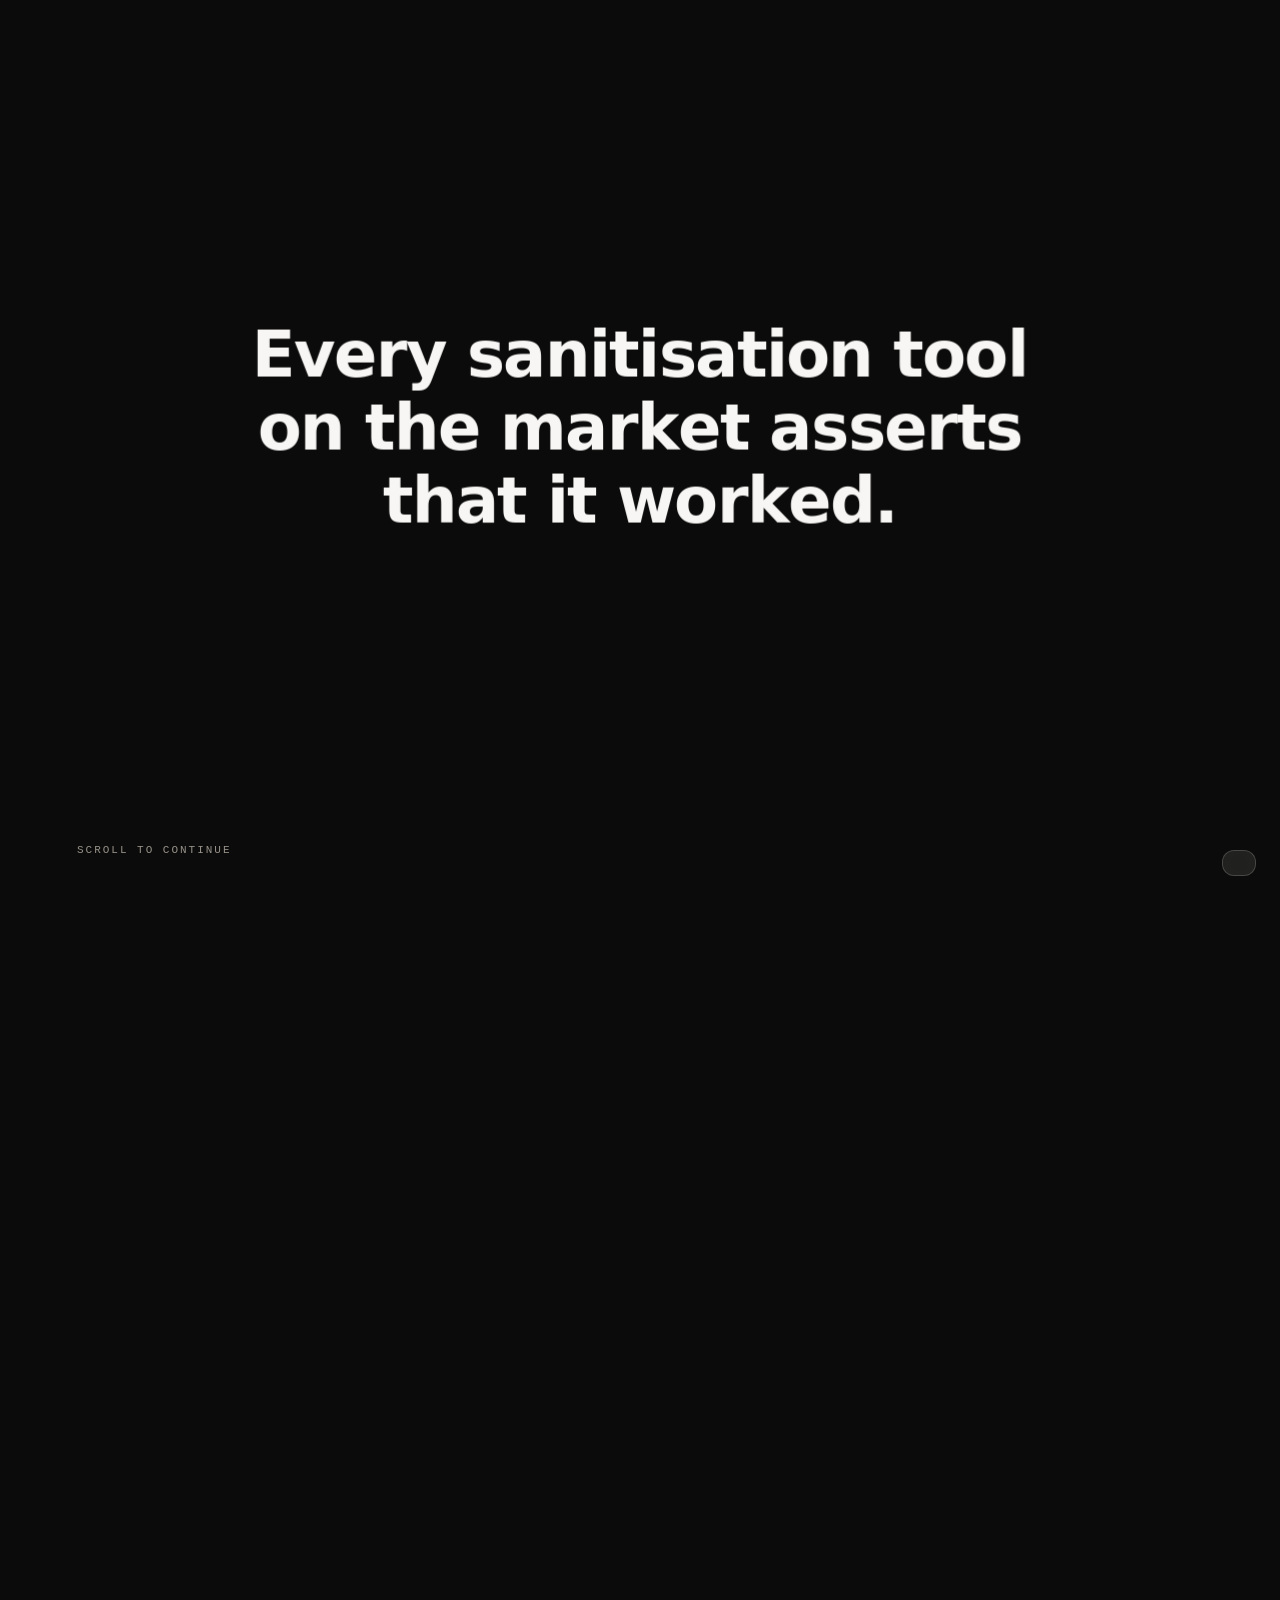
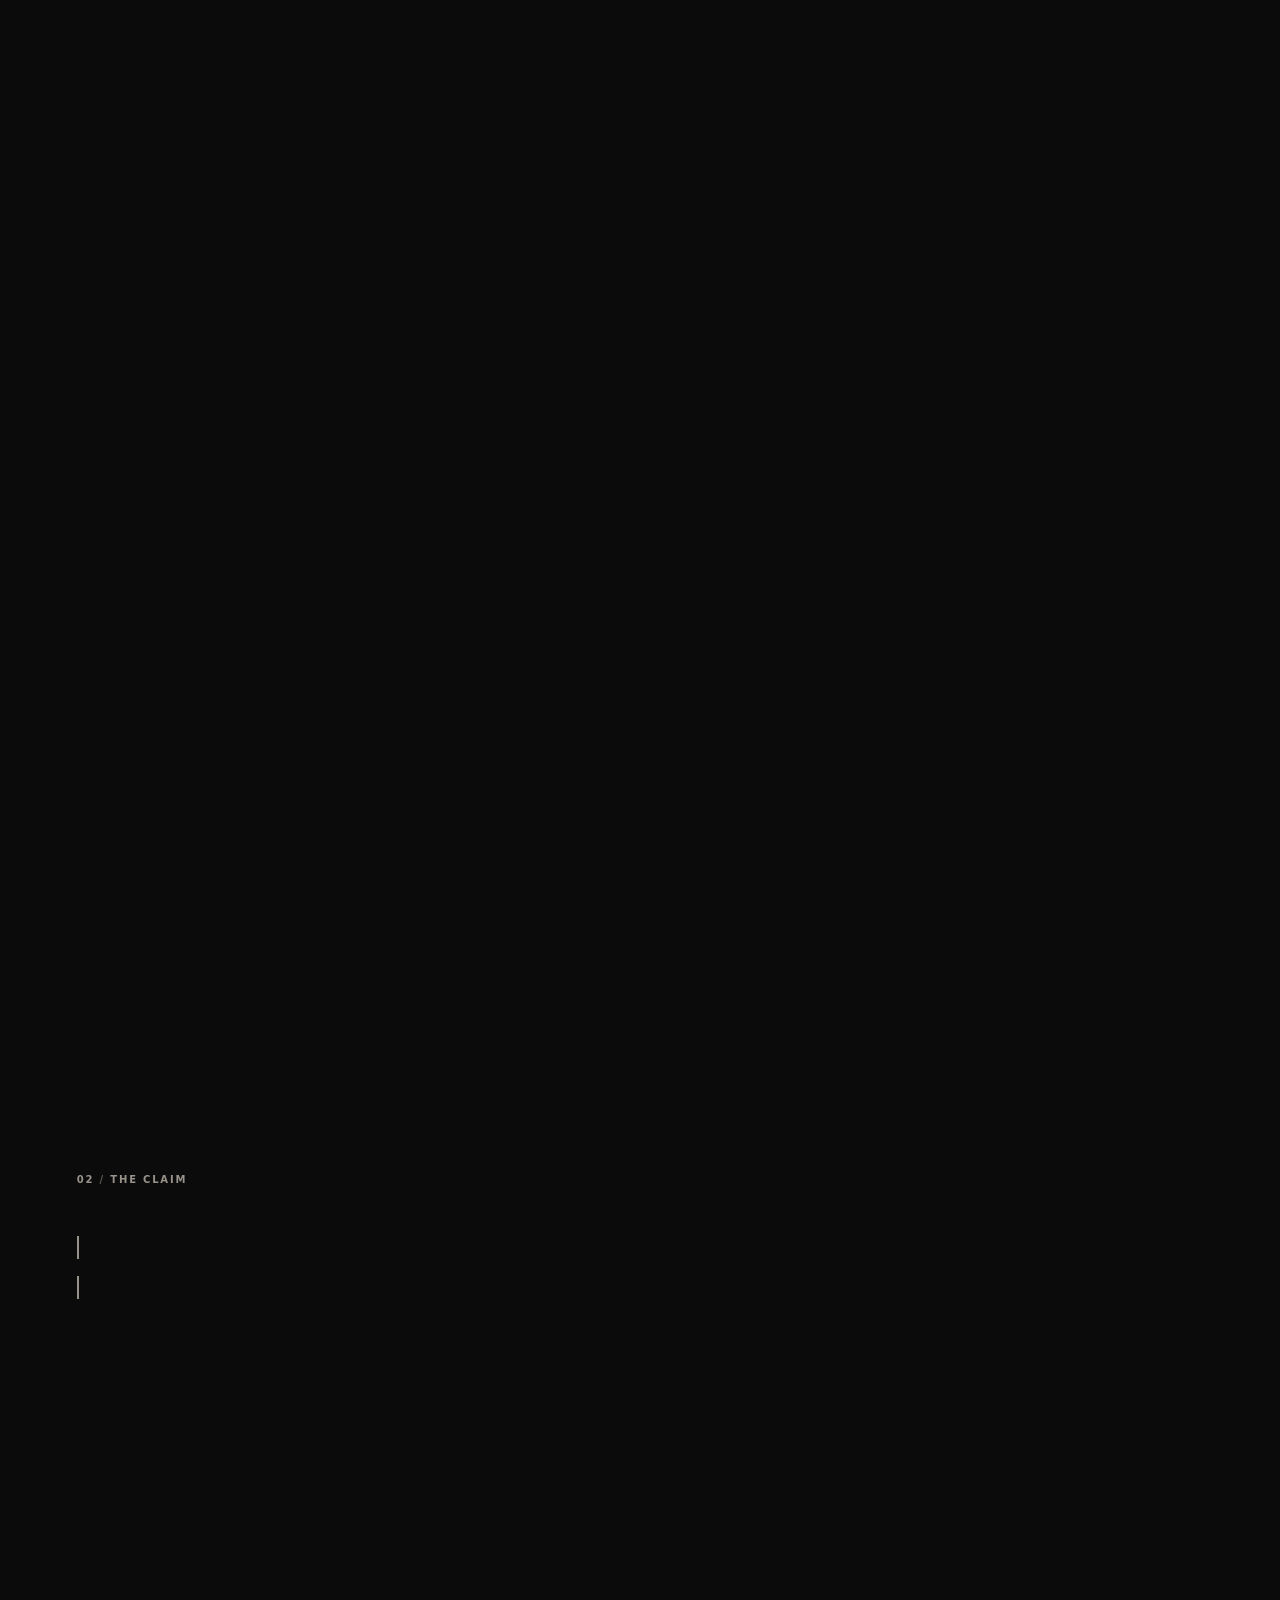
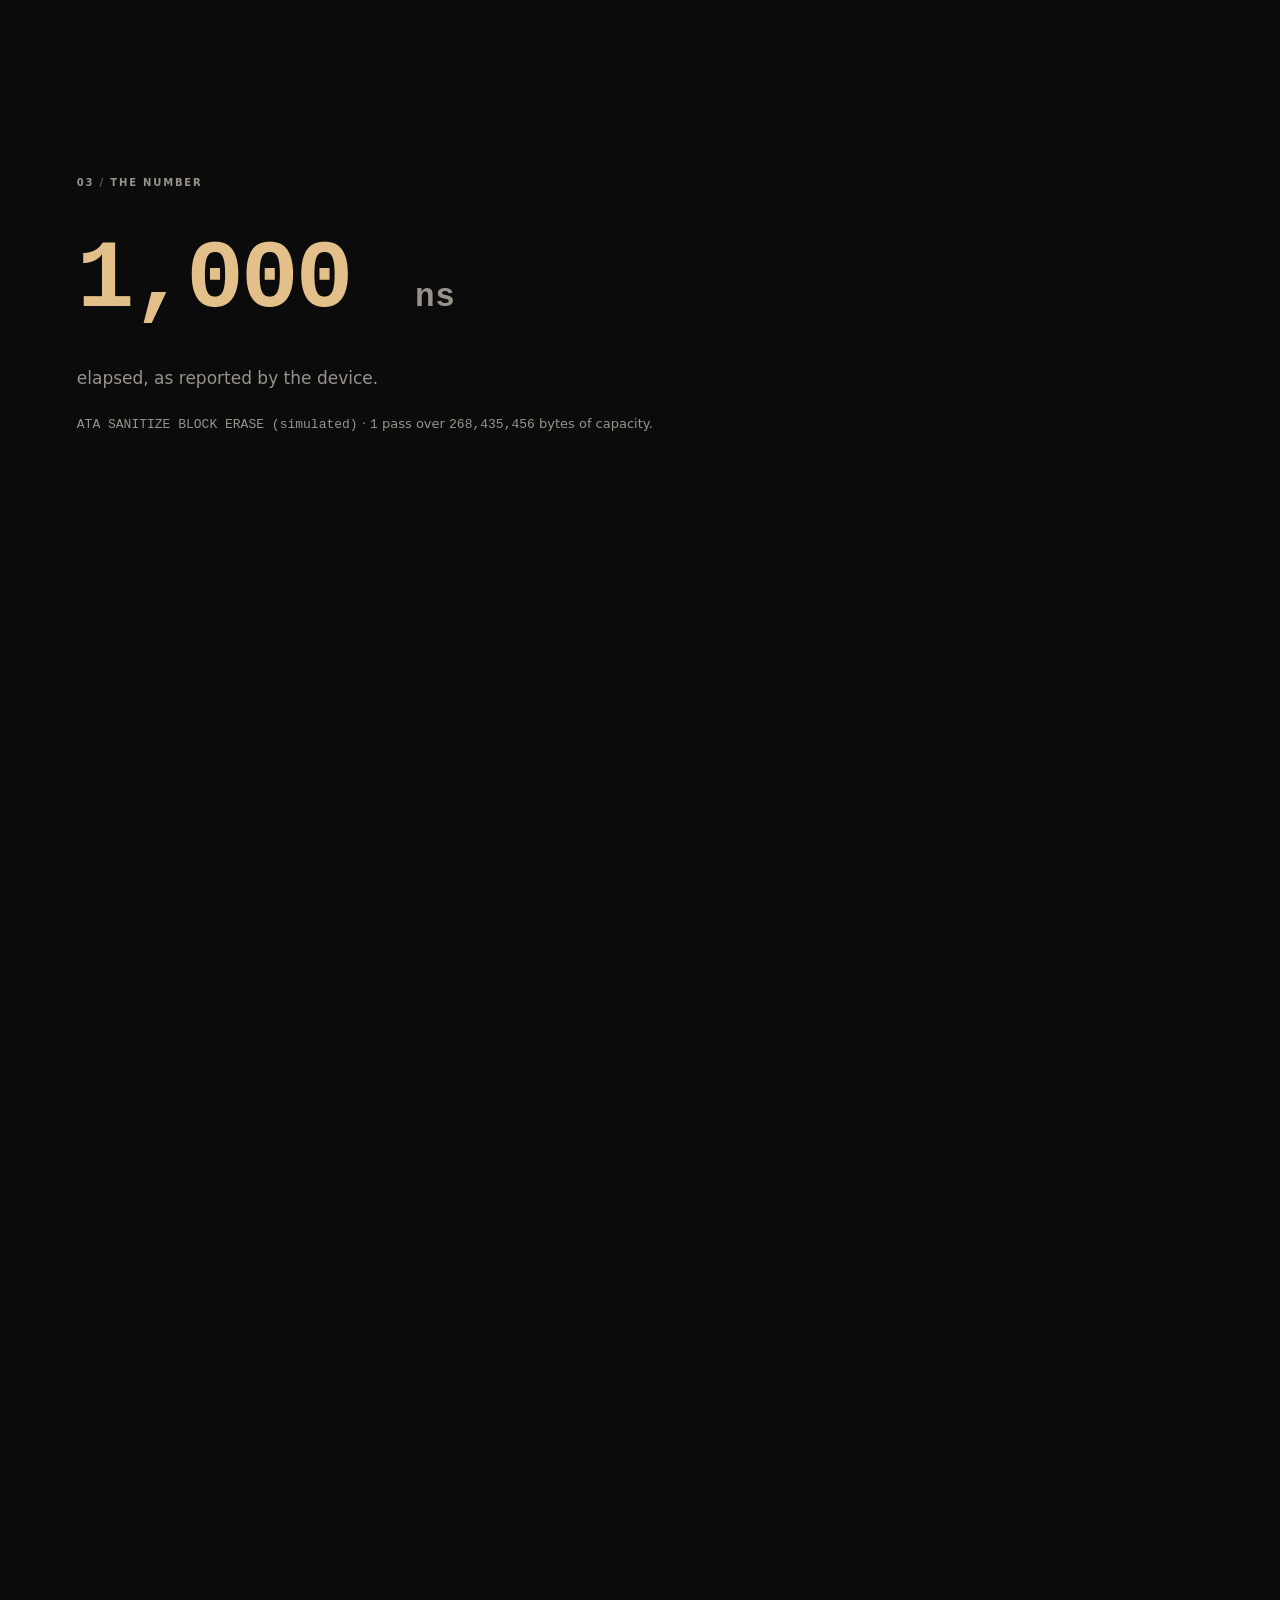
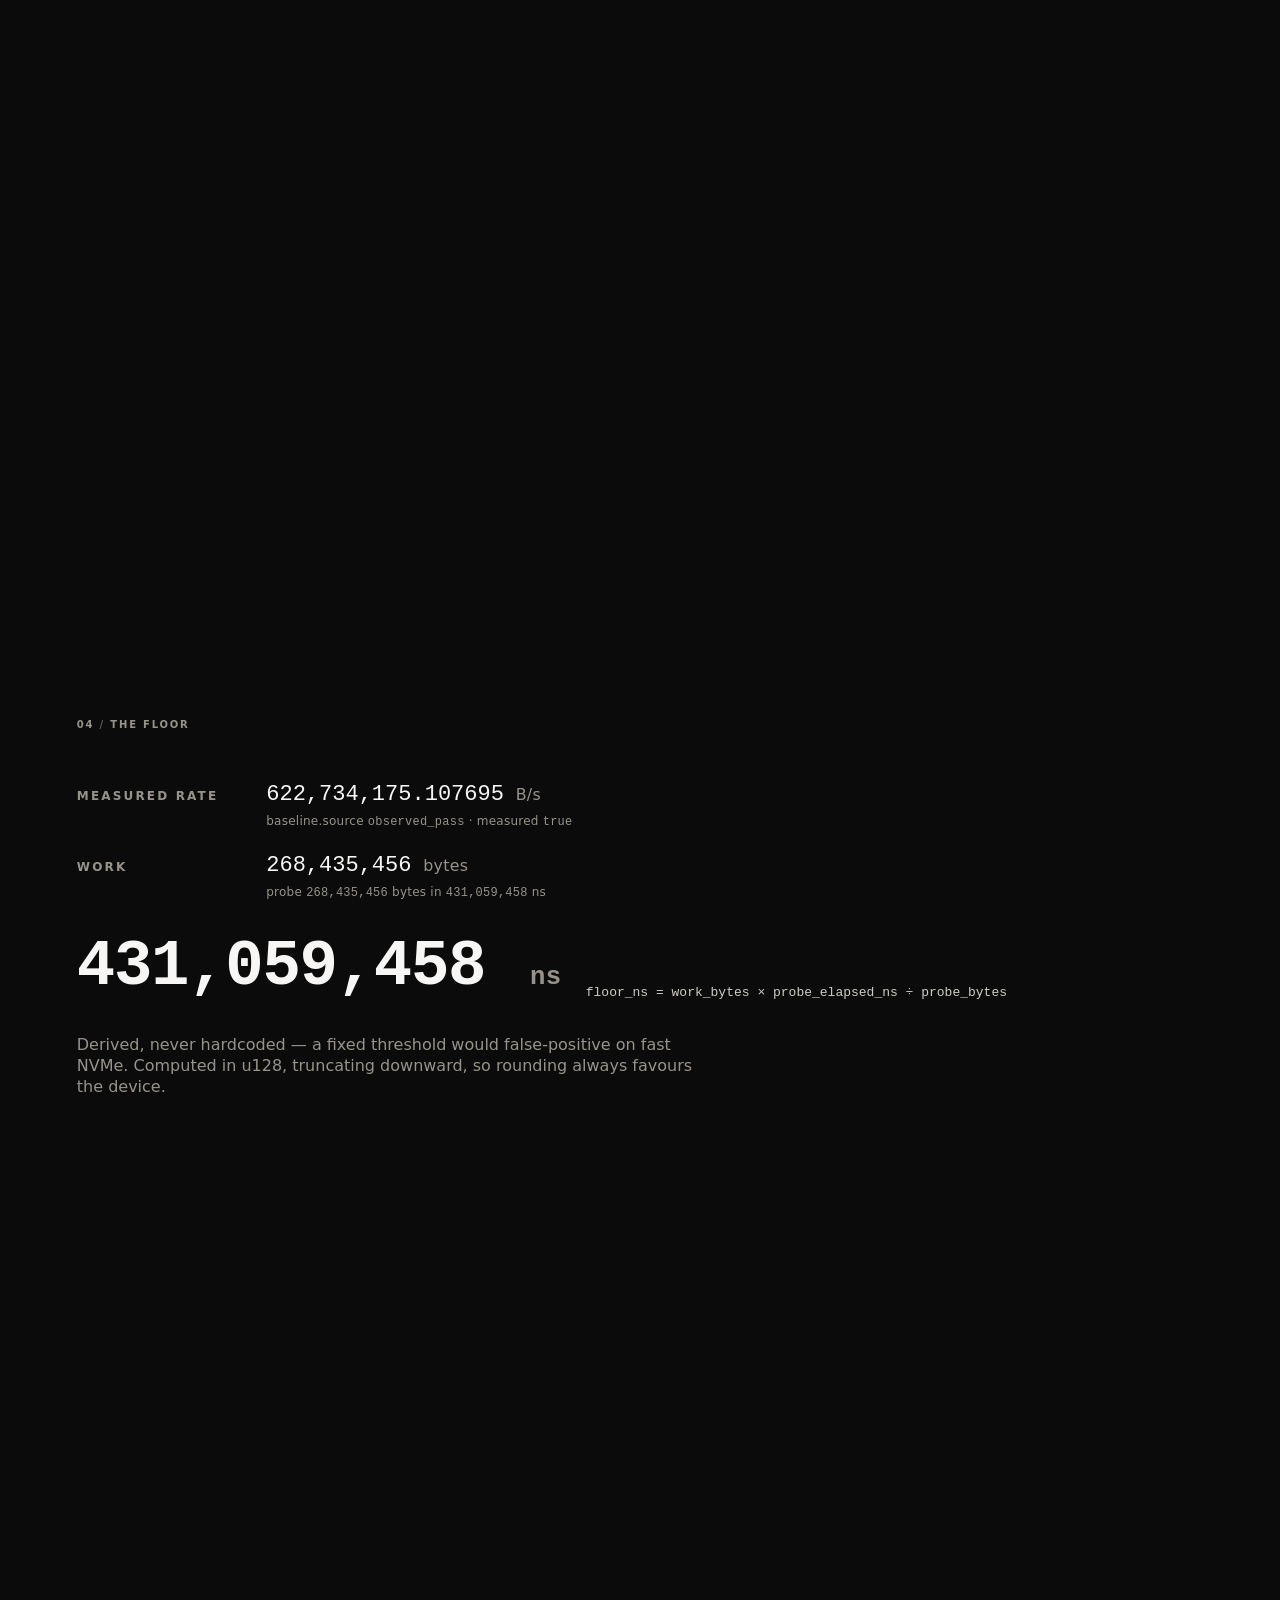
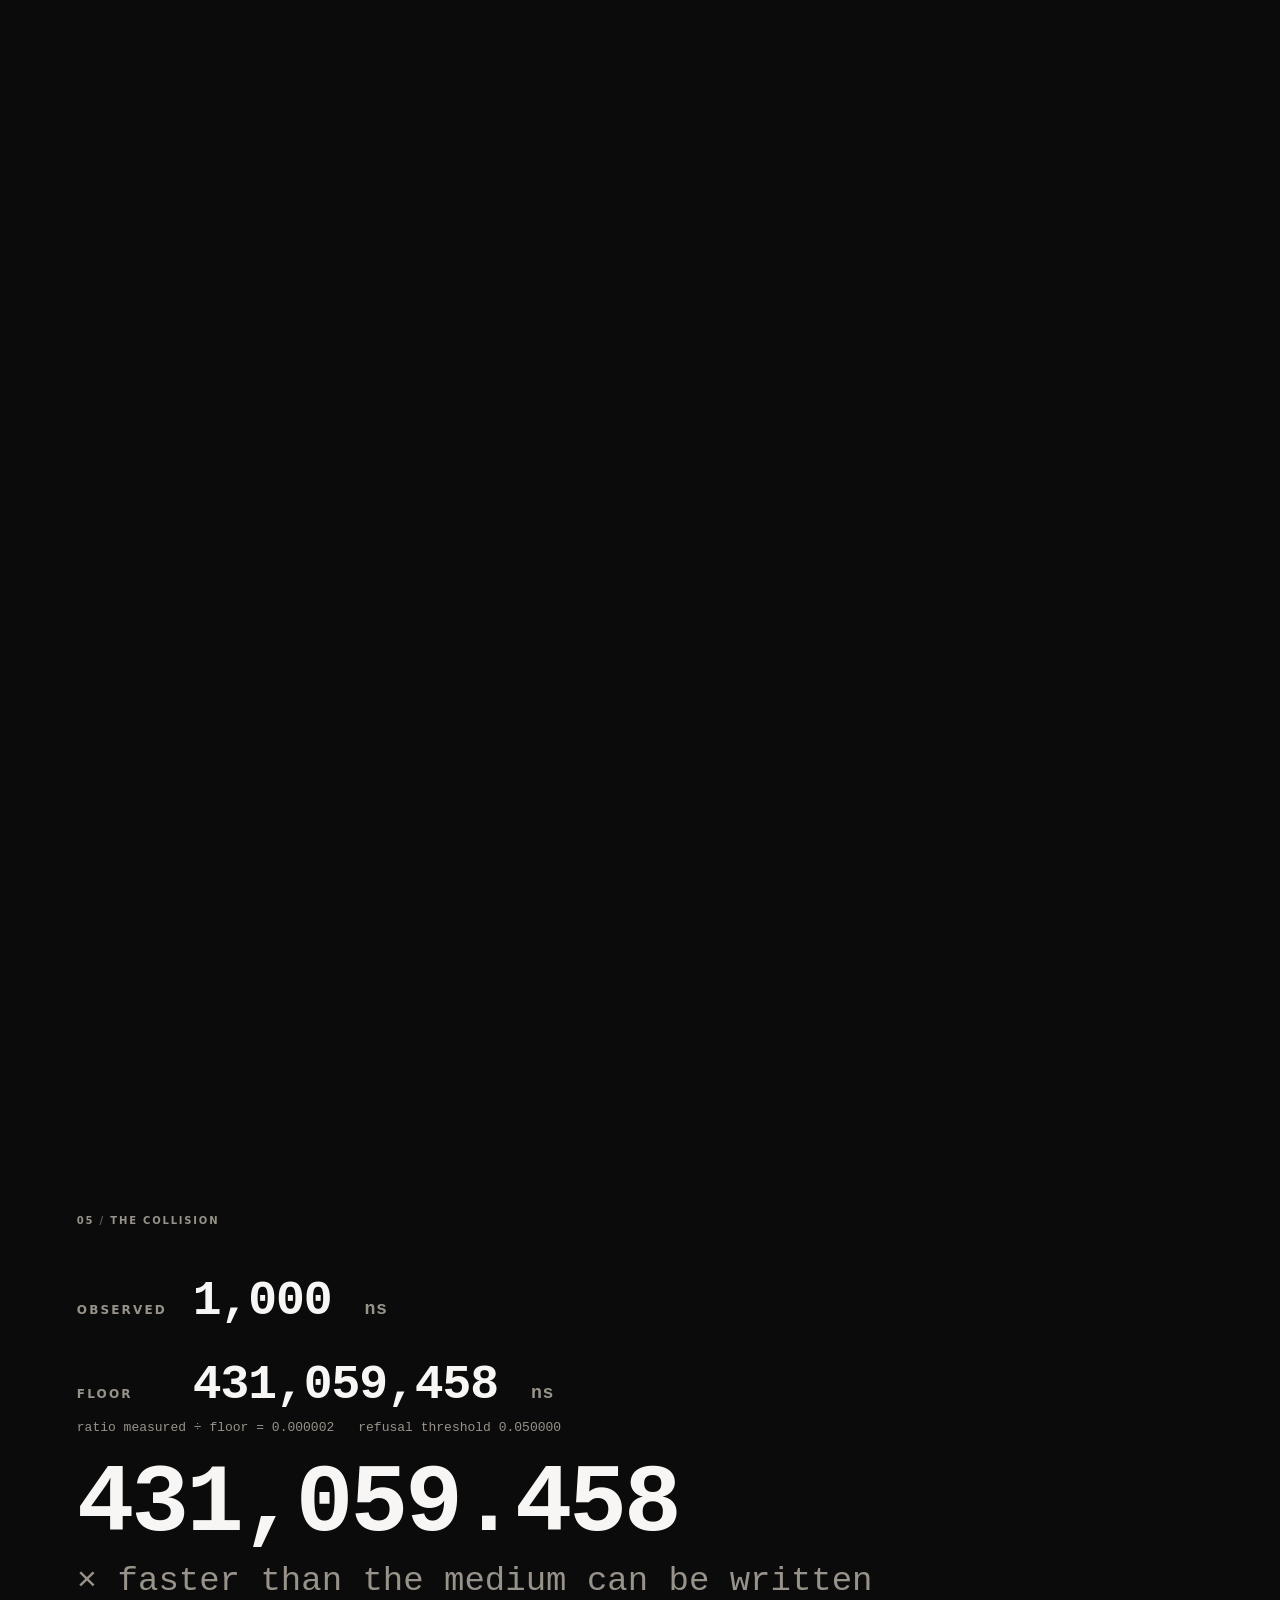
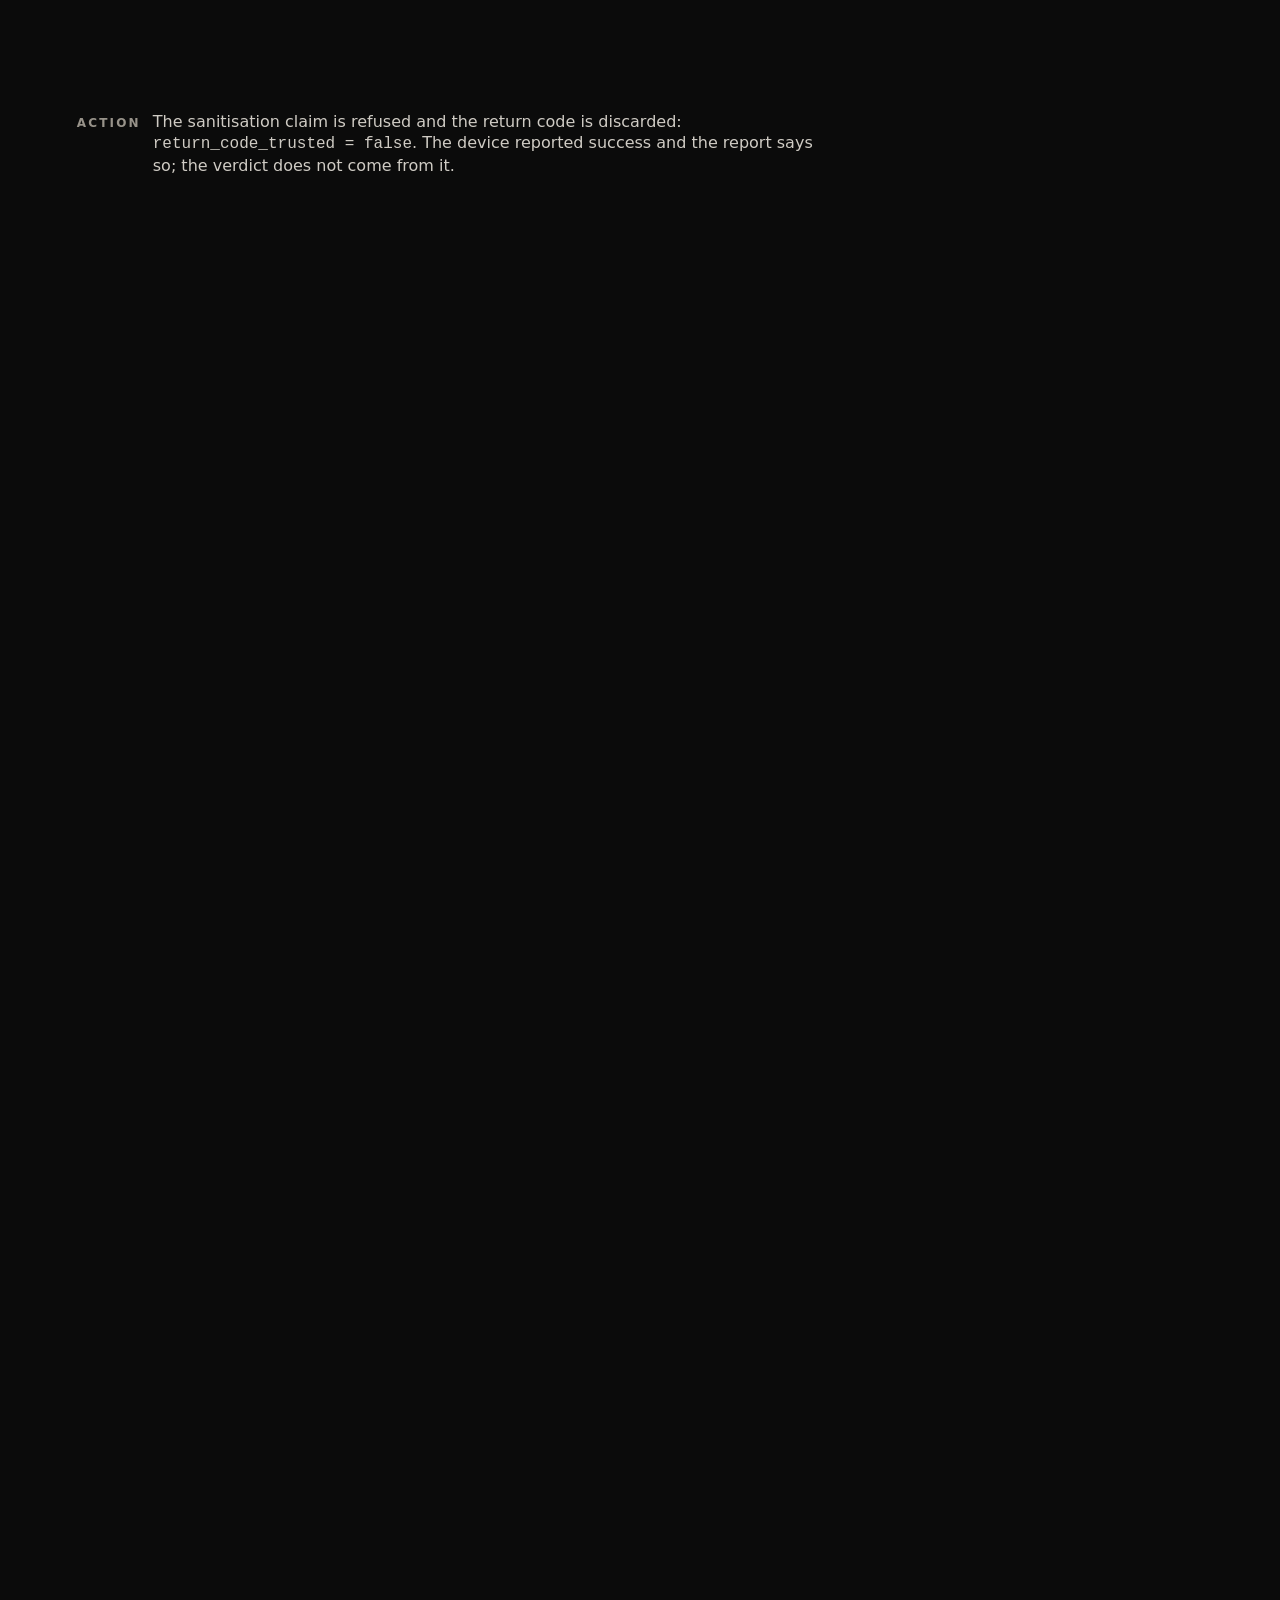
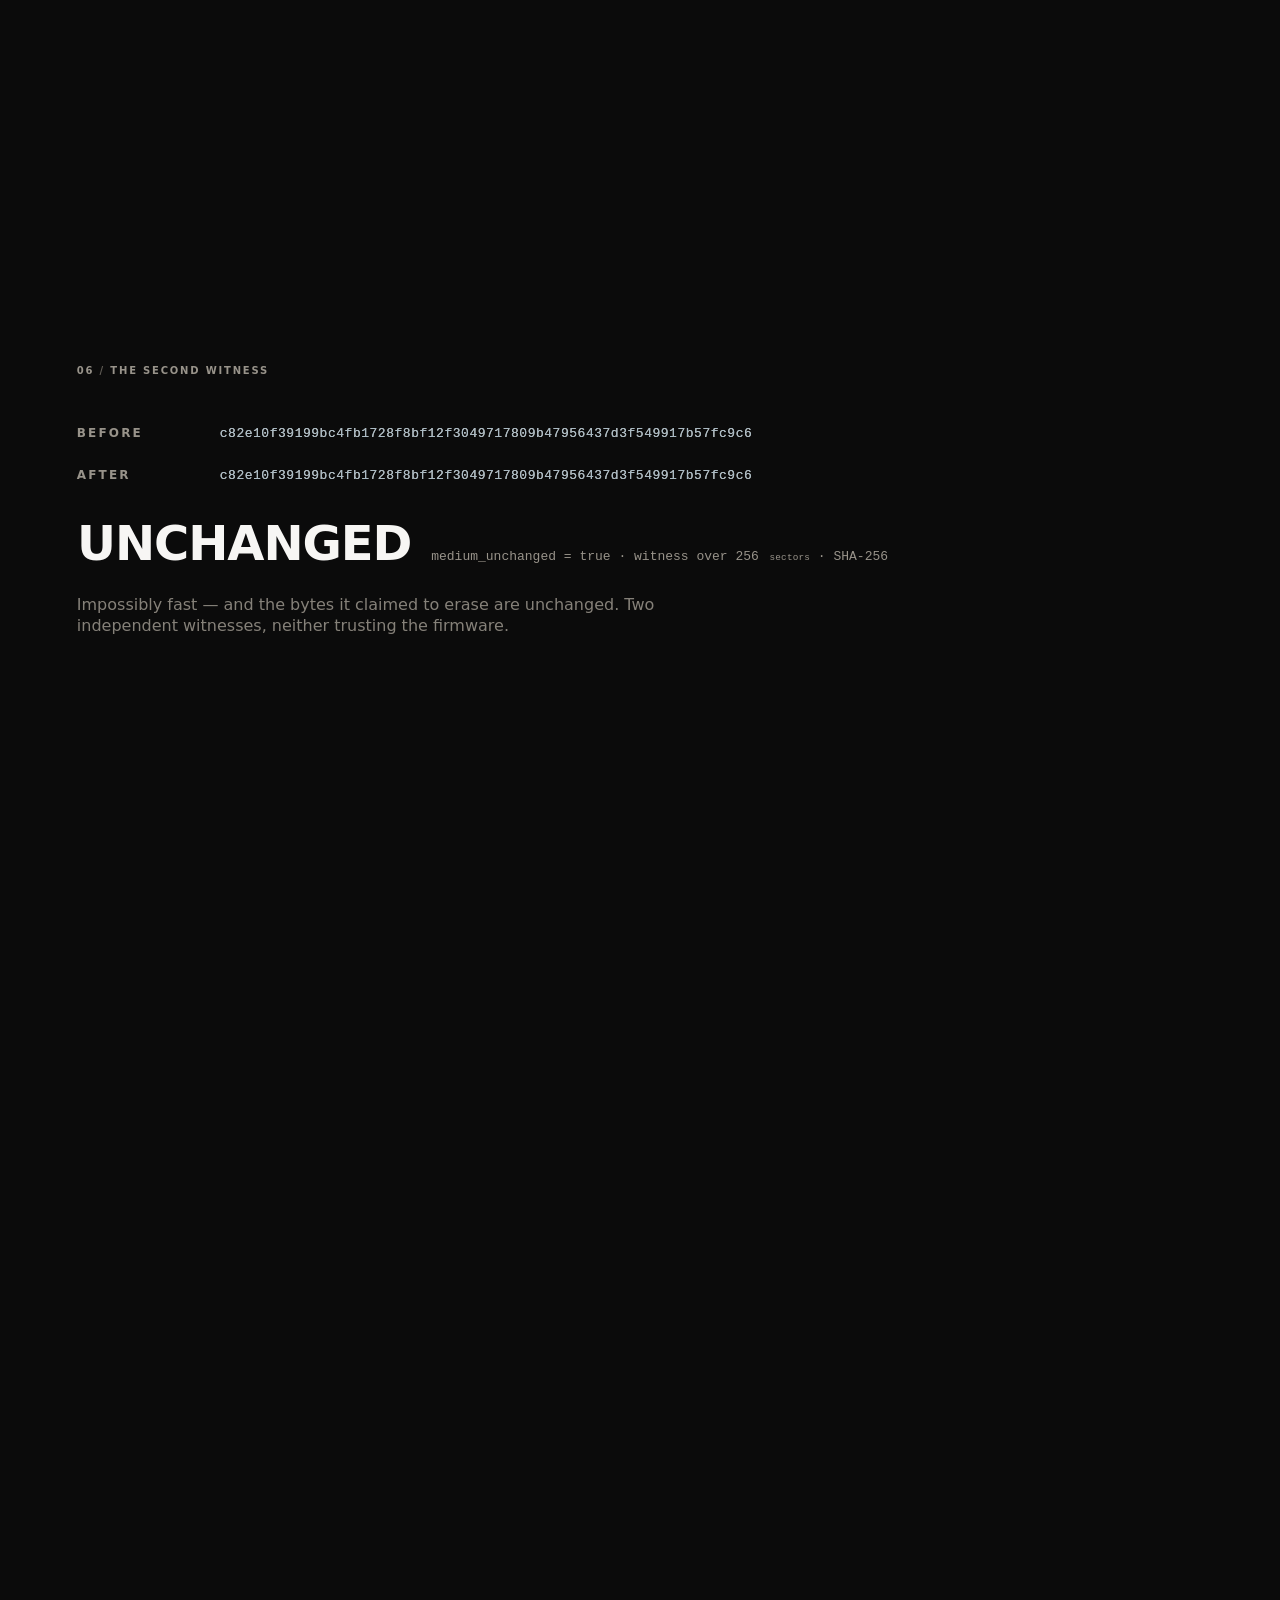
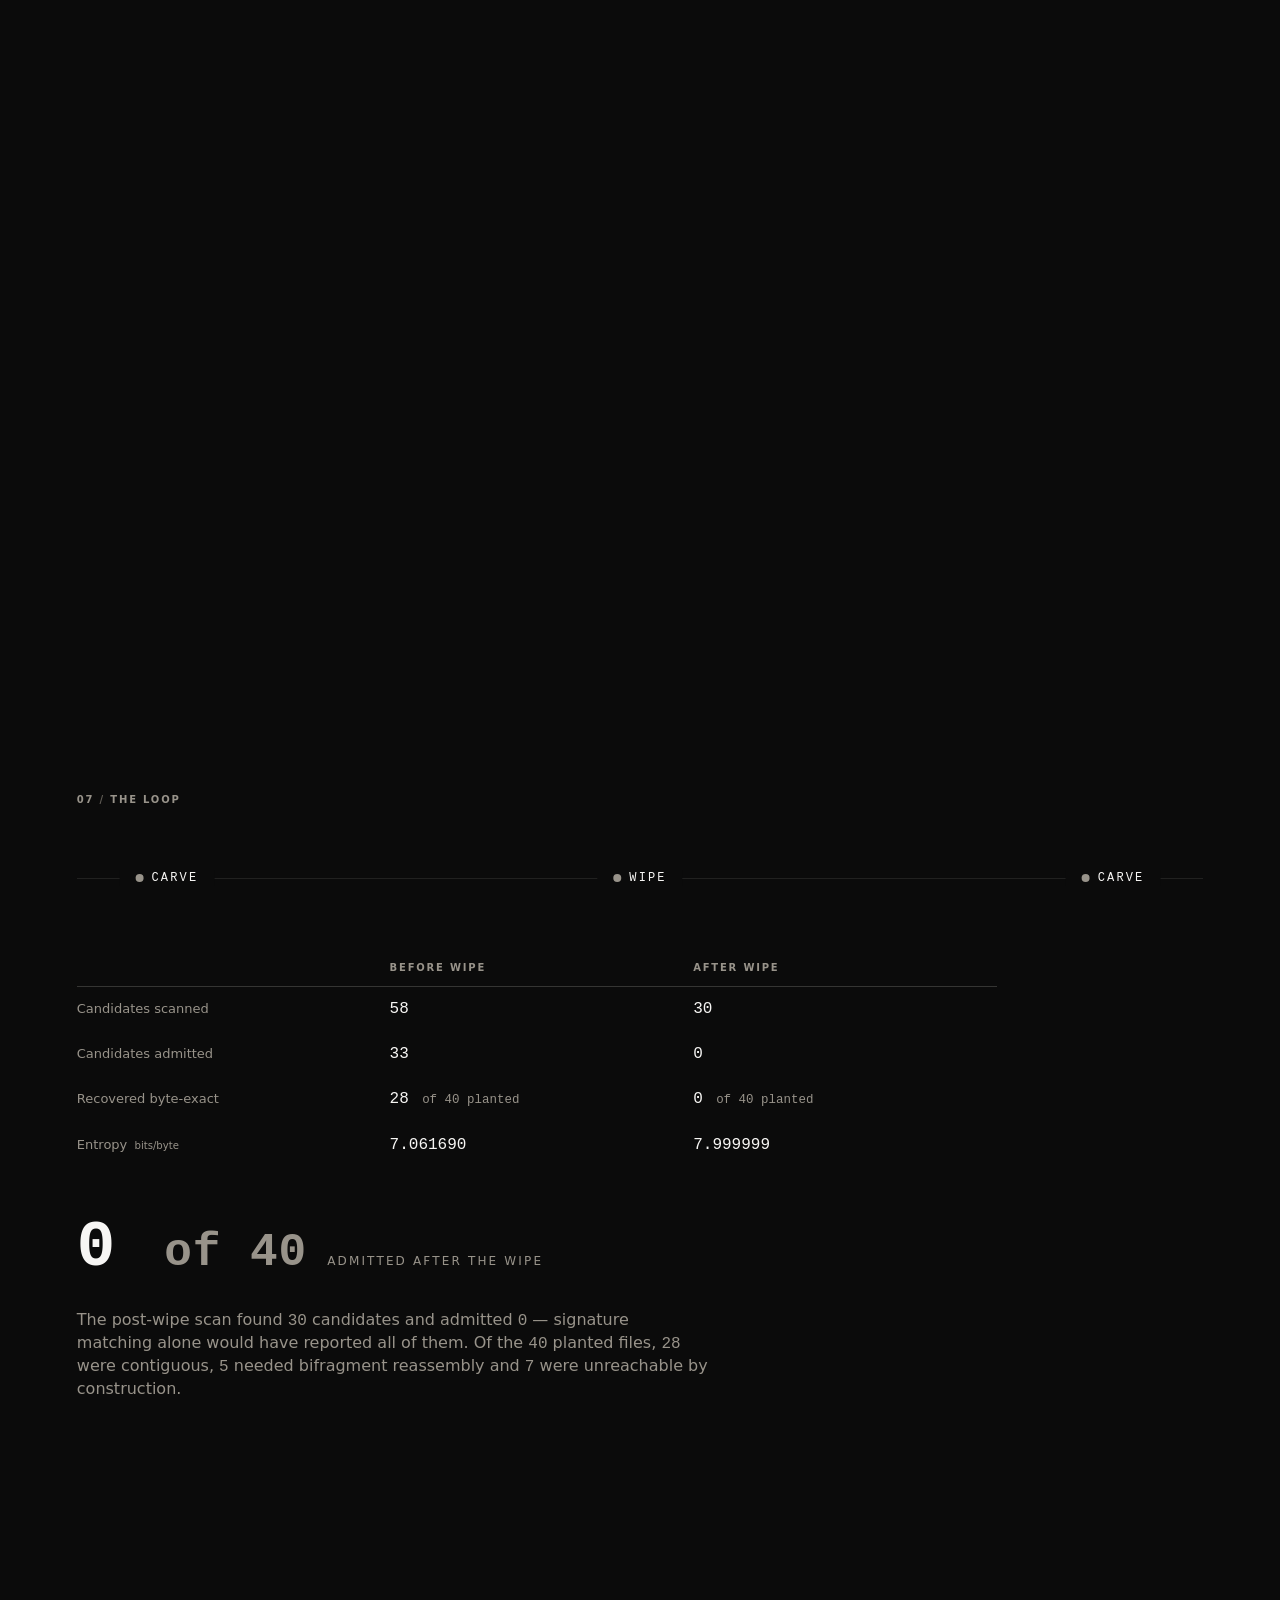
==== commit db97ffa3: "ui: make the frontend an output of the engine, not a picture of it make ui runs the real pipeline --" ====
--- a/ui/approach.html
+++ b/ui/approach.html
@@ -671,7 +671,7 @@
 
 <div id="perf" hidden></div>
 
-<script type="application/json" id="payload">{"meta":{"note":"Every value in this file was read out of a committed artifact. Regenerate with ui/build_payload.py. Nothing here is illustrative.","sources":{"lie":"docs/evidence/fake_sanitize_run.txt","carve":"fixtures/sample_output.json","wipe":"a live run of core/target/release/wipe"},"schemas":{"carve":"sentinelwipe.carve.report/1","wipe":"sentinelwipe.wipe.report/1"}},"lie":{"command":"wipe --target <root>/t2.img --allow-root <root> --i-understand <root>/t2.img --sanitize ata-sanitize-block-erase","primitive":"ata-sanitize-block-erase","device_reported_success":true,"sanitize":{"operation":"ATA SANITIZE BLOCK ERASE (simulated)","code":"UNVERIFIED_TIMING","severity":"unverified","simulated":true,"device_reported_success":true,"return_code_trusted":false,"work_bytes":268435456,"capacity_bytes":268435456,"passes":1,"measured_ns":1000,"floor_ns":431059458,"ratio":2e-06,"threshold":0.05,"baseline_source":"observed_pass","baseline_measured":true,"probe_bytes":268435456,"probe_elapsed_ns":431059458,"rate_bps":622734175.107695,"note":"UNVERIFIED_TIMING \u00b7 ATA SANITIZE BLOCK ERASE (simulated) \u00b7 measured 0.000001 s against an expected minimum of 0.431059 s (0.000002 of it) at a measured 622734175.107695 B/s. Device reported success; the return code was not trusted."},"overwrite":{"operation":"host overwrite: single_pass_seeded_random_shake128","code":"VERIFIED_TIMING","severity":"verified","simulated":false,"device_reported_success":true,"return_code_trusted":false,"work_bytes":268435456,"capacity_bytes":268435456,"passes":1,"measured_ns":432911500,"floor_ns":451268000,"ratio":0.959322,"threshold":0.05,"baseline_source":"calibration_probe","baseline_measured":true,"probe_bytes":33554432,"probe_elapsed_ns":56408500,"rate_bps":594847088.647987,"note":"VERIFIED_TIMING \u00b7 host overwrite: single_pass_seeded_random_shake128 \u00b7 measured 0.432912 s against an expected minimum of 0.451268 s (0.959322 of it)."},"witness":{"sectors":256,"before":"c82e10f39199bc4fb1728f8bf12f3049717809b47956437d3f549917b57fc9c6","after":"c82e10f39199bc4fb1728f8bf12f3049717809b47956437d3f549917b57fc9c6","unchanged":true},"device":{"kind":"image file","model":"unknown","serial":"unknown","transport":"file","medium":"image","is_physical_medium":false,"logical_sector_bytes":512,"total_sectors":524288,"capacity_bytes":268435456}},"loop":{"before":{"scanned":58,"admitted":33},"after":{"scanned":30,"admitted":0},"recall_before":28,"recall_after":0,"planted":40,"reachability":{"contiguous":28,"needs_bifragment_reassembly":5,"unreachable_by_construction":7},"entropy":{"before":7.06169,"after":7.999999,"estimator":"Shannon over a 256-bin byte histogram of every byte of the medium, Neumaier-compensated; the same support and the same estimator fixtures/corpus.py used for the manifest figure, so the two may be subtracted. Printed TRUNCATED to six places, not rounded, so a measured 7.9999995 never prints as the unattainable 8.000000; `delta` is the difference of the two printed values, so these three numbers subtract exactly. NOT the strided per-frame telemetry sample."}},"device":{"kind":"image file","model":"unknown","serial":"unknown","firmware":"unknown","transport":"file","identity_source":"file-metadata","is_physical_medium":false,"medium":"image","has_hidden_regions":false,"logical_sector_bytes":512,"physical_sector_bytes":null,"total_sectors":524288,"capacity_bytes":268435456,"writable":true},"dispatch":{"method":"single_pass_seeded_random_shake128","method_selected_by":"detected-medium","passes":1,"nist_category":"Clear","legacy_shape":null,"sanitize_primitive":null,"sanitize_selected_by":"detected-medium","rationale":"regular file standing in for a medium: there is no controller, so no firmware primitive exists to attempt and any that is requested is simulated and labelled so"},"authorization":{"decision_code":"ALLOW_FILE","require_confirmation":true,"allowed_roots":["/private/tmp/claude-501/-Users-rosh-Personal-Hackathons-Smart-India-Hackathon-2026/5359b3e0-570d-4c4a-8e34-811e4ae7bed9/scratchpad/uidata"]},"run":{"run_id":"sentinelwipe/wipe/v1","target_resolved":"/private/tmp/claude-501/-Users-rosh-Personal-Hackathons-Smart-India-Hackathon-2026/5359b3e0-570d-4c4a-8e34-811e4ae7bed9/scratchpad/uidata/demo.img","elapsed_ns":748349416,"elapsed_s":0.748349},"overwrite":{"method":"single_pass_seeded_random_shake128","simulated":false,"nist_category":"Clear","legacy_shape":null,"bytes_written":268435456,"duration_ns":436719375,"duration_s":0.436719,"bytes_per_second":614663491.859046,"passes":[{"pass":1,"of":1,"pattern":"shake128_seeded_stream","sectors_written":524288,"bytes_written":268435456,"duration_ns":434824500,"sync_ns":5667333,"bytes_per_second":617342067.891759,"chunk_writes":256,"chunk_sectors_first":2048,"chunk_sectors_final":2048,"chunk_resizes":0,"max_chunk_ns":2606500}],"scope_limit":"An overwrite pass against an image file overwrites the byte range of that file and nothing else. It does not reach, and this tool does not claim to reach, prior copies of those bytes held by the host filesystem (copy-on-write snapshots, journals) or remapped by the host storage controller (wear levelling, over-provisioning, bad-block retirement). Purge of the underlying physical medium is neither performed nor claimed."},"verification":{"mode":"sampled","all_passes_verified":true,"coverage_fraction":0.001953,"sectors_verified_min":1024,"sectors_unverified_max":523264,"largest_unsampled_run_sectors":2815,"passes":[{"pass":1,"of":1,"mode":"sampled_read_back","pattern":"shake128_seeded_stream","verdict":"PATTERN_CONFIRMED_ON_SAMPLE","sectors_verified":1024,"sectors_unverified":523264,"bytes_verified":524288,"coverage_fraction":0.001953,"largest_unsampled_run_sectors":2815,"mismatched_sectors":0,"mismatches_truncated":false,"duration_ns":1869458,"bytes_per_second":280449199.71457,"sample_digest_hex":"09a55d5416c2db9d58c60411505fe89c68ac6cb1c6c3b55b7d37ea68277084af","claim":"Pass 1 of 1: 1024 of 524288 sectors were read back and every one carried the expected pattern. Coverage 0.1953% of the medium. The longest run of consecutive sectors this sample did not touch is 2815 sectors (1441280 bytes): an unwiped region of that size, positioned between two sample points, would produce this same verdict with zero mismatches. SAMPLING IS NOT PROOF OF THE WHOLE MEDIUM. This verdict covers only the sectors the sampling plan named and this run actually read back. Sectors outside the sample were not read after the pass and carry no verification claim from this run. A pass that skipped an unsampled sector would produce this same verdict. Sample positions are derived from the run seed, which is published in the certificate so a third party can reproduce them. A device whose firmware knew the seed could write only the sampled sectors and pass. This procedure detects incidental failure -- a skipped range, an ignored write, a pass that did not run -- and does not detect adversarial firmware."}]},"audit":{"overwrite":{"operation":"host overwrite: single_pass_seeded_random_shake128","code":"VERIFIED_TIMING","severity":"verified","simulated":false,"device_reported_success":true,"return_code_trusted":false,"work_bytes":268435456,"capacity_bytes":268435456,"passes":1,"measured_ns":436719375,"floor_ns":495316000,"ratio":0.881699,"threshold":0.05,"baseline_source":"calibration_probe","baseline_measured":true,"probe_bytes":33554432,"probe_elapsed_ns":61914500,"rate_bps":541947879.73738,"note":"VERIFIED_TIMING \u00b7 host overwrite: single_pass_seeded_random_shake128 \u00b7 measured 0.436719 s against an expected minimum of 0.495316 s (0.881699 of it)."},"sanitize":null,"return_code_trusted":false},"telemetry":{"schema":"sentinelwipe.wipe.telemetry/1","period_ms":8,"events":48,"wall_ms":436.720417,"achieved_hz":109.910135,"min_gap_ms":6.198958,"max_gap_ms":10.167833,"rate_floor_hz":20.0,"met_rate_floor":true,"longest_uninstrumented_interval_ns":7536791,"longest_uninstrumented_interval_ms":7.536791,"note":"met_rate_floor is the verdict, not achieved_hz: any stretch in which nothing is written deflates events-over-wall without a frame ever being late. A frame can only be emitted from a write, so the floor is a property of the write stream; longest_uninstrumented_interval is the pass sync plus read-back sweep during which nothing was written and is the explanation for max_gap_ms when it exceeds the period."},"limits":["An overwrite pass against an image file overwrites the byte range of that file and nothing else. It does not reach, and this tool does not claim to reach, prior copies of those bytes held by the host filesystem (copy-on-write snapshots, journals) or remapped by the host storage controller (wear levelling, over-provisioning, bad-block retirement). Purge of the underlying physical medium is neither performed nor claimed.","SAMPLING IS NOT PROOF OF THE WHOLE MEDIUM. This verdict covers only the sectors the sampling plan named and this run actually read back. Sectors outside the sample were not read after the pass and carry no verification claim from this run. A pass that skipped an unsampled sector would produce this same verdict.","Sample positions are derived from the run seed, which is published in the certificate so a third party can reproduce them. A device whose firmware knew the seed could write only the sampled sectors and pass. This procedure detects incidental failure -- a skipped range, an ignored write, a pass that did not run -- and does not detect adversarial firmware.","SAMPLED VERIFICATION HAS A BLIND SPOT AND THIS IS ITS MEASURED SIZE ON THIS RUN. The longest run of consecutive sectors no sample touched is 2815 sectors, 1441280 bytes, 0.005369 of the medium. An unwiped region of that size or smaller, positioned between two sample points, produces PATTERN_CONFIRMED_ON_SAMPLE with zero mismatched sectors and an unchanged sample digest: the verdict is a statement about the sectors read and about nothing else. `--verify exhaustive` reads every sector and is what turns it into a whole-medium statement. Regression test: core/wipe/src/verify.rs::a_region_left_unwiped_between_sample_points_survives_a_confirmed_sample."],"outcome":{"code":"OVERWRITE_VERIFIED_ON_SAMPLE","passes_verified":true,"whole_medium_claim":false,"verification_coverage_fraction":0.001953,"sanitized":true,"sanitized_scope":"sampled_sectors_only","evidence":"read-back verification of the pattern each pass wrote, over the SAMPLED sectors only, at the coverage published in `verification.coverage_fraction`. `sanitized` here means every sector read carried its pattern; it is not a whole-medium claim and `whole_medium_claim` is false. No device return code contributed to this field."},"entropy":{"before":7.06169,"after":7.999999,"delta":0.938309,"bytes_measured":268435456,"estimator":"Shannon over a 256-bin byte histogram of every byte of the medium, Neumaier-compensated; the same support and the same estimator fixtures/corpus.py used for the manifest figure, so the two may be subtracted. Printed TRUNCATED to six places, not rounded, so a measured 7.9999995 never prints as the unattainable 8.000000; `delta` is the difference of the two printed values, so these three numbers subtract exactly. NOT the strided per-frame telemetry sample."},"probe":{"bytes":33554432,"sectors":65536,"pattern":"shake128_seeded_stream","duration_ns":61914500,"duration_s":0.061914,"sync_ns":9245292,"bytes_per_second":541947879.73738,"admitted_as_baseline":true,"refusal":null,"note":"Written before pass 1 with the FINAL pass's pattern, so every byte of it is overwritten again by the wipe and the medium's final state is identical with and without it. It exists so the behavioural audit judges the overwrite against a sample the overwrite did not produce."},"frames":[{"t":9.319,"fs":0,"n":12288,"bd":6291456,"bps":675118322.2,"en":7.9959,"hs":10240,"hx":"[base64]"},{"t":17.985,"fs":12288,"n":10240,"bd":11534336,"bps":641335344.3,"en":7.9956,"hs":20480,"hx":"[base64]"},{"t":28.153,"fs":22528,"n":12288,"bd":17825792,"bps":633182143.6,"en":7.9962,"hs":32768,"hx":"[base64]"},{"t":37.586,"fs":34816,"n":12288,"bd":24117248,"bps":641654367.3,"en":7.9963,"hs":45056,"hx":"[base64]"},{"t":46.251,"fs":47104,"n":10240,"bd":29360128,"bps":634806715.6,"en":7.9957,"hs":55296,"hx":"[base64]"},{"t":55.177,"fs":57344,"n":10240,"bd":34603008,"bps":627129754.1,"en":7.9949,"hs":65536,"hx":"[base64]"},{"t":64.535,"fs":67584,"n":12288,"bd":40894464,"bps":633675973.8,"en":7.9966,"hs":77824,"hx":"[base64]"},{"t":73.298,"fs":79872,"n":10240,"bd":46137344,"bps":629446020.3,"en":7.995,"hs":88064,"hx":"[base64]"},{"t":82.075,"fs":90112,"n":10240,"bd":51380224,"bps":626017749.6,"en":7.9952,"hs":98304,"hx":"[base64]"},{"t":91.435,"fs":100352,"n":12288,"bd":57671680,"bps":630739651.1,"en":7.9967,"hs":110592,"hx":"[base64]"},{"t":100.178,"fs":112640,"n":10240,"bd":62914560,"bps":628030324.9,"en":7.9949,"hs":120832,"hx":"[base64]"},{"t":108.817,"fs":122880,"n":10240,"bd":68157440,"bps":626346313.8,"en":7.9957,"hs":131072,"hx":"[base64]"},{"t":118.226,"fs":133120,"n":12288,"bd":74448896,"bps":629715671.8,"en":7.9962,"hs":143360,"hx":"[base64]"},{"t":126.922,"fs":145408,"n":10240,"bd":79691776,"bps":627878071.1,"en":7.9963,"hs":153600,"hx":"[base64]"},{"t":135.662,"fs":155648,"n":10240,"bd":84934656,"bps":626075705.0,"en":7.9953,"hs":163840,"hx":"[base64]"},{"t":145.007,"fs":165888,"n":12288,"bd":91226112,"bps":629115589.0,"en":7.9959,"hs":176128,"hx":"[base64]"},{"t":153.853,"fs":178176,"n":10240,"bd":96468992,"bps":627020207.3,"en":7.9953,"hs":186368,"hx":"[base64]"},{"t":162.493,"fs":188416,"n":10240,"bd":101711872,"bps":625945532.8,"en":7.9963,"hs":196608,"hx":"[base64]"},{"t":171.829,"fs":198656,"n":12288,"bd":108003328,"bps":628549393.4,"en":7.9961,"hs":208896,"hx":"[base64]"},{"t":180.652,"fs":210944,"n":10240,"bd":113246208,"bps":626873330.4,"en":7.9959,"hs":219136,"hx":"[base64]"},{"t":189.477,"fs":221184,"n":10240,"bd":118489088,"bps":625347445.5,"en":7.9952,"hs":229376,"hx":"[base64]"},{"t":198.838,"fs":231424,"n":12288,"bd":124780544,"bps":627549700.0,"en":7.9961,"hs":241664,"hx":"[base64]"},{"t":207.545,"fs":243712,"n":10240,"bd":130023424,"bps":626482920.3,"en":7.9953,"hs":251904,"hx":"[base64]"},{"t":216.311,"fs":253952,"n":10240,"bd":135266304,"bps":625331924.5,"en":7.9949,"hs":262144,"hx":"[base64]"},{"t":225.828,"fs":264192,"n":12288,"bd":141557760,"bps":626838602.7,"en":7.9961,"hs":274432,"hx":"[base64]"},{"t":234.739,"fs":276480,"n":10240,"bd":146800640,"bps":625377032.4,"en":7.9959,"hs":284672,"hx":"[base64]"},{"t":243.35,"fs":286720,"n":10240,"bd":152043520,"bps":624792839.8,"en":7.995,"hs":294912,"hx":"[base64]"},{"t":252.683,"fs":296960,"n":12288,"bd":158334976,"bps":626615795.2,"en":7.9963,"hs":307200,"hx":"[base64]"},{"t":261.332,"fs":309248,"n":10240,"bd":163577856,"bps":625938167.6,"en":7.9954,"hs":317440,"hx":"[base64]"},{"t":270.124,"fs":319488,"n":10240,"bd":168820736,"bps":624975635.2,"en":7.9959,"hs":327680,"hx":"[base64]"},{"t":279.464,"fs":329728,"n":12288,"bd":175112192,"bps":626600924.1,"en":7.9958,"hs":339968,"hx":"[base64]"},{"t":288.281,"fs":342016,"n":10240,"bd":180355072,"bps":625621838.8,"en":7.9954,"hs":350208,"hx":"[base64]"},{"t":297.042,"fs":352256,"n":10240,"bd":185597952,"bps":624820133.3,"en":7.9952,"hs":360448,"hx":"[base64]"},{"t":306.449,"fs":362496,"n":12288,"bd":191889408,"bps":626170009.3,"en":7.9966,"hs":372736,"hx":"[base64]"},{"t":315.167,"fs":374784,"n":10240,"bd":197132288,"bps":625485180.9,"en":7.9954,"hs":382976,"hx":"[base64]"},{"t":323.842,"fs":385024,"n":10240,"bd":202375168,"bps":624919620.9,"en":7.9954,"hs":393216,"hx":"[base64]"},{"t":333.203,"fs":395264,"n":12288,"bd":208666624,"bps":626243872.9,"en":7.9961,"hs":405504,"hx":"[base64]"},{"t":341.921,"fs":407552,"n":10240,"bd":213909504,"bps":625609983.6,"en":7.995,"hs":415744,"hx":"[base64]"},{"t":350.763,"fs":417792,"n":10240,"bd":219152384,"bps":624788002.0,"en":7.9961,"hs":425984,"hx":"[base64]"},{"t":360.132,"fs":428032,"n":12288,"bd":225443840,"bps":626003354.3,"en":7.9962,"hs":438272,"hx":"[base64]"},{"t":368.827,"fs":440320,"n":10240,"bd":230686720,"bps":625460924.4,"en":7.9955,"hs":448512,"hx":"[base64]"},{"t":377.512,"fs":450560,"n":10240,"bd":235929600,"bps":624959344.0,"en":7.9949,"hs":458752,"hx":"[base64]"},{"t":386.939,"fs":460800,"n":12288,"bd":242221056,"bps":625993208.8,"en":7.9963,"hs":471040,"hx":"[base64]"},{"t":395.734,"fs":473088,"n":10240,"bd":247463936,"bps":625329237.4,"en":7.9947,"hs":481280,"hx":"[base64]"},{"t":404.511,"fs":483328,"n":10240,"bd":252706816,"bps":624721354.5,"en":7.9957,"hs":491520,"hx":"[base64]"},{"t":413.975,"fs":493568,"n":12288,"bd":258998272,"bps":625636778.7,"en":7.9967,"hs":503808,"hx":"[base64]"},{"t":422.967,"fs":505856,"n":10240,"bd":264241152,"bps":624731573.9,"en":7.9951,"hs":514048,"hx":"[base64]"},{"t":429.166,"fs":516096,"n":8192,"bd":268435456,"bps":625480978.3,"en":7.9943,"hs":522240,"hx":"[base64]"}],"carve":{"policy":{"formula":"confidence = 0.40*signature_integrity + 0.35*structural_validity + 0.15*entropy_consistency + 0.10*size_plausibility","weights":{"signature_integrity":0.4,"structural_validity":0.35,"entropy_consistency":0.15,"size_plausibility":0.1},"weights_sum":1.0,"min_confidence":0.75,"non_structure_ceiling":0.65,"structural_breach_point":0.285714,"signature_ladder":{"header-mismatch":0.0,"header-only":0.5,"no-footer-defined":0.75,"header-and-footer":1.0},"entropy_min_sample_bytes":1024,"entropy_unknown":0.5},"counts":{"records":56,"admitted":35,"rejected":21,"sha256_matches_planted":35,"by_kind":{"JPEG":{"records":13,"admitted":5,"rejected":8},"PNG":{"records":5,"admitted":5,"rejected":0},"PDF":{"records":5,"admitted":5,"rejected":0},"ZIP":{"records":5,"admitted":5,"rejected":0},"SQLITE":{"records":5,"admitted":5,"rejected":0},"MP4":{"records":5,"admitted":5,"rejected":0},"GZIP":{"records":18,"admitted":5,"rejected":13}},"by_assembly":{"contiguous":28,"reassembled":7,"signature-span":21}},"margin":{"lowest_admitted":0.9,"highest_rejected":0.65,"population_gap":0.25,"gate_headroom":0.1,"worst_rejected_structural_validity":0.25,"structural_breach_point":0.285714,"structural_headroom":0.035714,"binds":"structural_headroom"},"ground_truth":{"manifest_path":"out/fixture.manifest.json","manifest_sha256":"1808494ecc3cd5e21d0d9790af5478cda6aa7011b531e20ea1655e3edbc2cd69","planted_total":40,"reachability":{"contiguous":28,"needs_bifragment_reassembly":5,"unreachable_by_construction":7},"unreachable":[{"path":"/evidence_log_2026-01-14.txt","kind":"TXT","reason":"kind TXT has no row in signature::SIGNATURES: no header to scan for"},{"path":"/interview_transcript_raw.txt","kind":"TXT","reason":"kind TXT has no row in signature::SIGNATURES: no header to scan for"},{"path":"/sector_survey_notes.txt","kind":"TXT","reason":"kind TXT has no row in signature::SIGNATURES: no header to scan for"},{"path":"/operator_handover.txt","kind":"TXT","reason":"kind TXT has no row in signature::SIGNATURES: no header to scan for"},{"path":"/wipe_command_history.txt","kind":"TXT","reason":"kind TXT has no row in signature::SIGNATURES: no header to scan for"},{"path":"/evidence_bag_seal.jpg","kind":"JPEG","reason":"2 extents stored out of physical order (extent[1] at 214110208 precedes extent[0] at 214231040); a forward gap search cannot reach them"},{"path":"/media_inventory.docx","kind":"DOCX","reason":"3 extents; bifragment gap carving reassembles at most 2"}],"recall_measured":false,"demonstrated_recall":null,"demonstrated_recall_note":"null because no carve run produced one. carve.rs did not exist when this sample was frozen, so writing a number here would be a claim no test has made. A contiguous engine's demonstrated recall is bounded above by reachability.contiguous and is reported here only once measured."},"provenance":{"producer":"core/carve/examples/gen_sample_output.rs","command":"cargo run --release -p sentinelwipe-carve --example gen_sample_output","is_carve_run":false,"notes":["GENERATED, never hand-written. Every value here was measured: ground truth from out/fixture.manifest.json, the four confidence terms from the shipped confidence::confidence, the structural verdict and every reason string from the shipped structure::validate, and every SHA-256 from the bytes named by the record's own extents.","This is NOT a carve run. carve.rs does not exist at the time this file was frozen. The record set is the union of the manifest's 35 planted carvable objects, each scored on its correctly assembled bytes, and every residue candidate the shipped scanner finds outside every planted extent. It is a schema exercise with real numbers, not a recovery result.","counts.admitted is therefore NOT a recall figure and must never be rendered as one. Seven of the admitted records are `reassembled`, which requires bifragment.rs; two of those seven the fixture plants as unrecoverable by construction and a forward gap search cannot rebuild them at all.","ground_truth.reachability is a CEILING on what an engine could reach on this fixture. ground_truth.demonstrated_recall is what a carver measurably recovered. They are two different numbers, they are reported in two different fields, and a report that has not measured the second one carries null there.","Every `signature-span` record here is residue and its extent is a signature-layer span, not a validator's claim: header to the format's terminator when the scanner found one, and otherwise a window equal to the largest planted object of that kind, which is the span tests/residue_separation.rs uses and which architecture.md D2 names as a policy choice. Only the adversarial ceiling of 0.6500 -- terms 3 and 4 pinned to 1.0 for every decoy -- is safe to quote against a challenge to that choice.","timing is null on purpose: a duration is the one field that would stop this file from regenerating byte-identically."]},"kind_policy":{"JPEG":{"defines_footer":true,"entropy_band_bits_per_byte":[5.5,7.0,7.99,8.0],"size_bounds_bytes":[107,1024,16777216,67108864]},"PNG":{"defines_footer":true,"entropy_band_bits_per_byte":[5.5,7.0,7.99,8.0],"size_bounds_bytes":[67,512,16777216,67108864]},"PDF":{"defines_footer":true,"entropy_band_bits_per_byte":[1.0,3.0,7.99,8.0],"size_bounds_bytes":[300,1024,33554432,134217728]},"ZIP":{"defines_footer":true,"entropy_band_bits_per_byte":[1.0,3.0,7.99,8.0],"size_bounds_bytes":[22,256,67108864,268435456]},"SQLITE":{"defines_footer":false,"entropy_band_bits_per_byte":[0.5,1.5,7.9,8.0],"size_bounds_bytes":[512,4096,134217728,536870912]},"MP4":{"defines_footer":false,"entropy_band_bits_per_byte":[3.0,6.0,7.99,8.0],"size_bounds_bytes":[16,4096,134217728,536870912]},"GZIP":{"defines_footer":false,"entropy_band_bits_per_byte":[5.5,7.0,7.99,8.0],"size_bounds_bytes":[20,128,33554432,134217728]}},"records":[{"kind":"ZIP","offset":1069056,"length":79397,"admitted":true,"reason_code":null,"reason":null,"assembly":"reassembled","total":1.0,"terms":{"signature_integrity":1.0,"structural_validity":1.0,"entropy_consistency":1.0,"size_plausibility":1.0},"weighted":{"signature_integrity":0.4,"structural_validity":0.35,"entropy_consistency":0.15,"size_plausibility":0.1},"sha256":"8b3d1dd7bce506e8","ladder":"header-and-footer","path":"/media_inventory.docx","expected_recoverable":"unrecoverable-by-design","sha256_matches":true,"structure_valid":true,"structure_detail":"ooxml entries=7 xcheck=7/7 payload=7/7 cd@78930 end=79397"},{"kind":"GZIP","offset":1347263,"length":127302,"admitted":false,"reason_code":"below-min-confidence-structure-invalid","reason":"confidence 0.5500 below MIN_CONFIDENCE 0.7500; structure: gzip: FLG is 0xD1, reserved bits 5-7 are 0xC0 and RFC 1952 requires them zero","assembly":"signature-span","total":0.55,"terms":{"signature_integrity":0.75,"structural_validity":0.0,"entropy_consistency":1.0,"size_plausibility":1.0},"weighted":{"signature_integrity":0.3,"structural_validity":0.0,"entropy_consistency":0.15,"size_plausibility":0.1},"sha256":"133e800432df9f86","ladder":"no-footer-defined","path":null,"expected_recoverable":null,"sha256_matches":null,"structure_valid":false,"structure_detail":"gzip: FLG is 0xD1, reserved bits 5-7 are 0xC0 and RFC 1952 requires them zero"},{"kind":"GZIP","offset":8054784,"length":109182,"admitted":true,"reason_code":null,"reason":null,"assembly":"contiguous","total":0.9,"terms":{"signature_integrity":0.75,"structural_validity":1.0,"entropy_consistency":1.0,"size_plausibility":1.0},"weighted":{"signature_integrity":0.3,"structural_validity":0.35,"entropy_consistency":0.15,"size_plausibility":0.1},"sha256":"871561fa7fb2f836","ladder":"no-footer-defined","path":"/carve_session.log.gz","expected_recoverable":"signature-only","sha256_matches":true,"structure_valid":true,"structure_detail":"gzip: 28-byte header naming 'carve_session.log', 109146 DEFLATE bytes in 1 block(s) -> 393656 bytes, CRC-32 7D84AEC6 verified, ISIZE 393656 matched, 109182 total"},{"kind":"SQLITE","offset":12900352,"length":192512,"admitted":true,"reason_code":null,"reason":null,"assembly":"contiguous","total":0.9,"terms":{"signature_integrity":0.75,"structural_validity":1.0,"entropy_consistency":1.0,"size_plausibility":1.0},"weighted":{"signature_integrity":0.3,"structural_validity":0.35,"entropy_consistency":0.15,"size_plausibility":0.1},"sha256":"aca915ffe06a7924","ladder":"no-footer-defined","path":"/hash_baseline.db","expected_recoverable":"signature-only","sha256_matches":true,"structure_valid":true,"structure_detail":"sqlite page=4096 pages=47 usable=4096 page1=0x0D cells=2 end=192512"},{"kind":"JPEG","offset":18325159,"length":61358,"admitted":false,"reason_code":"below-min-confidence-structure-invalid","reason":"confidence 0.6500 below MIN_CONFIDENCE 0.7500; structure: jpeg: expected a marker at offset 39375, found 00","assembly":"signature-span","total":0.65,"terms":{"signature_integrity":1.0,"structural_validity":0.0,"entropy_consistency":1.0,"size_plausibility":1.0},"weighted":{"signature_integrity":0.4,"structural_validity":0.0,"entropy_consistency":0.15,"size_plausibility":0.1},"sha256":"ce50acd2d44705c1","ladder":"header-and-footer","path":null,"expected_recoverable":null,"sha256_matches":null,"structure_valid":false,"structure_detail":"jpeg: expected a marker at offset 39375, found 00"},{"kind":"GZIP","offset":18648694,"length":127302,"admitted":false,"reason_code":"below-min-confidence-structure-invalid","reason":"confidence 0.5500 below MIN_CONFIDENCE 0.7500; structure: gzip: FLG is 0xDB, reserved bits 5-7 are 0xC0 and RFC 1952 requires them zero","assembly":"signature-span","total":0.55,"terms":{"signature_integrity":0.75,"structural_validity":0.0,"entropy_consistency":1.0,"size_plausibility":1.0},"weighted":{"signature_integrity":0.3,"structural_validity":0.0,"entropy_consistency":0.15,"size_plausibility":0.1},"sha256":"46609abb9902bd69","ladder":"no-footer-defined","path":null,"expected_recoverable":null,"sha256_matches":null,"structure_valid":false,"structure_detail":"gzip: FLG is 0xDB, reserved bits 5-7 are 0xC0 and RFC 1952 requires them zero"},{"kind":"PNG","offset":21317632,"length":260595,"admitted":true,"reason_code":null,"reason":null,"assembly":"contiguous","total":1.0,"terms":{"signature_integrity":1.0,"structural_validity":1.0,"entropy_consistency":1.0,"size_plausibility":1.0},"weighted":{"signature_integrity":0.4,"structural_validity":0.35,"entropy_consistency":0.15,"size_plausibility":0.1},"sha256":"04aeca15f9a50b24","ladder":"header-and-footer","path":"/seizure_photo_a.png","expected_recoverable":"signature-only","sha256_matches":true,"structure_valid":true,"structure_detail":"png: 288x288 depth 8 colour 2, 6 chunks all CRC-verified, 1 IDAT holding 260396 compressed bytes, 260595 total"},{"kind":"PDF","offset":26875904,"length":48983,"admitted":true,"reason_code":null,"reason":null,"assembly":"contiguous","total":1.0,"terms":{"signature_integrity":1.0,"structural_validity":1.0,"entropy_consistency":1.0,"size_plausibility":1.0},"weighted":{"signature_integrity":0.4,"structural_validity":0.35,"entropy_consistency":0.15,"size_plausibility":0.1},"sha256":"4939ea43ddc7430e","ladder":"header-and-footer","path":"/acquisition_worksheet.pdf","expected_recoverable":"signature-only","sha256_matches":true,"structure_valid":true,"structure_detail":"pdf-1.7 xref=table objs=22 verified=22/22 root=21 end=48983"},{"kind":"PNG","offset":32710656,"length":207661,"admitted":true,"reason_code":null,"reason":null,"assembly":"contiguous","total":1.0,"terms":{"signature_integrity":1.0,"structural_validity":1.0,"entropy_consistency":1.0,"size_plausibility":1.0},"weighted":{"signature_integrity":0.4,"structural_validity":0.35,"entropy_consistency":0.15,"size_plausibility":0.1},"sha256":"65ead9586ff4a519","ladder":"header-and-footer","path":"/sector_map_02.png","expected_recoverable":"signature-only","sha256_matches":true,"structure_valid":true,"structure_detail":"png: 256x256 depth 8 colour 2, 31 chunks all CRC-verified, 26 IDAT holding 207164 compressed bytes, 207661 total"},{"kind":"JPEG","offset":35205775,"length":652632,"admitted":false,"reason_code":"below-min-confidence-structure-invalid","reason":"confidence 0.6446 below MIN_CONFIDENCE 0.7500; structure: jpeg: reserved marker FF80 at offset 2, chain broken","assembly":"signature-span","total":0.64463,"terms":{"signature_integrity":1.0,"structural_validity":0.0,"entropy_consistency":0.964202,"size_plausibility":1.0},"weighted":{"signature_integrity":0.4,"structural_validity":0.0,"entropy_consistency":0.14463,"size_plausibility":0.1},"sha256":"4a47b4f18c69d909","ladder":"header-and-footer","path":null,"expected_recoverable":null,"sha256_matches":null,"structure_valid":false,"structure_detail":"jpeg: reserved marker FF80 at offset 2, chain broken"},{"kind":"SQLITE","offset":37040128,"length":221184,"admitted":true,"reason_code":null,"reason":null,"assembly":"contiguous","total":0.9,"terms":{"signature_integrity":0.75,"structural_validity":1.0,"entropy_consistency":1.0,"size_plausibility":1.0},"weighted":{"signature_integrity":0.3,"structural_validity":0.35,"entropy_consistency":0.15,"size_plausibility":0.1},"sha256":"bed97cbc33bd9409","ladder":"no-footer-defined","path":"/carve_results.db","expected_recoverable":"signature-only","sha256_matches":true,"structure_valid":true,"structure_detail":"sqlite page=4096 pages=54 usable=4096 page1=0x0D cells=2 end=221184"},{"kind":"ZIP","offset":43235328,"length":32453,"admitted":true,"reason_code":null,"reason":null,"assembly":"contiguous","total":1.0,"terms":{"signature_integrity":1.0,"structural_validity":1.0,"entropy_consistency":1.0,"size_plausibility":1.0},"weighted":{"signature_integrity":0.4,"structural_validity":0.35,"entropy_consistency":0.15,"size_plausibility":0.1},"sha256":"211a9eec0346bfaf","ladder":"header-and-footer","path":"/lab_procedure_v3.docx","expected_recoverable":"signature-only","sha256_matches":true,"structure_valid":true,"structure_detail":"ooxml entries=7 xcheck=7/7 payload=7/7 cd@31986 end=32453"},{"kind":"JPEG","offset":44064338,"length":23316,"admitted":false,"reason_code":"below-min-confidence-structure-invalid","reason":"confidence 0.5680 below MIN_CONFIDENCE 0.7500; structure: jpeg: reserved marker FFAD at offset 2, chain broken","assembly":"signature-span","total":0.567999,"terms":{"signature_integrity":1.0,"structural_validity":0.0,"entropy_consistency":0.453325,"size_plausibility":1.0},"weighted":{"signature_integrity":0.4,"structural_validity":0.0,"entropy_consistency":0.067999,"size_plausibility":0.1},"sha256":"9d2f24d9caf5cde1","ladder":"header-and-footer","path":null,"expected_recoverable":null,"sha256_matches":null,"structure_valid":false,"structure_detail":"jpeg: reserved marker FFAD at offset 2, chain broken"},{"kind":"PNG","offset":51361792,"length":183350,"admitted":true,"reason_code":null,"reason":null,"assembly":"reassembled","total":1.0,"terms":{"signature_integrity":1.0,"structural_validity":1.0,"entropy_consistency":1.0,"size_plausibility":1.0},"weighted":{"signature_integrity":0.4,"structural_validity":0.35,"entropy_consistency":0.15,"size_plausibility":0.1},"sha256":"442064812da9726b","ladder":"header-and-footer","path":"/entropy_heatmap.png","expected_recoverable":"bifragment","sha256_matches":true,"structure_valid":true,"structure_detail":"png: 240x240 depth 8 colour 2, 28 chunks all CRC-verified, 23 IDAT holding 182887 compressed bytes, 183350 total"},{"kind":"GZIP","offset":59394048,"length":54871,"admitted":true,"reason_code":null,"reason":null,"assembly":"contiguous","total":0.9,"terms":{"signature_integrity":0.75,"structural_validity":1.0,"entropy_consistency":1.0,"size_plausibility":1.0},"weighted":{"signature_integrity":0.3,"structural_validity":0.35,"entropy_consistency":0.15,"size_plausibility":0.1},"sha256":"1f0e879bdf7f7489","ladder":"no-footer-defined","path":"/audit_trail.log.gz","expected_recoverable":"signature-only","sha256_matches":true,"structure_valid":true,"structure_detail":"gzip: 26-byte header naming 'audit_trail.log', 54837 DEFLATE bytes in 1 block(s) -> 196781 bytes, CRC-32 FB4D1D67 verified, ISIZE 196781 matched, 54871 total"},{"kind":"MP4","offset":65796096,"length":221041,"admitted":true,"reason_code":null,"reason":null,"assembly":"reassembled","total":0.9,"terms":{"signature_integrity":0.75,"structural_validity":1.0,"entropy_consistency":1.0,"size_plausibility":1.0},"weighted":{"signature_integrity":0.3,"structural_validity":0.35,"entropy_consistency":0.15,"size_plausibility":0.1},"sha256":"9eba46c122a7e622","ladder":"no-footer-defined","path":"/sealing_procedure.mov","expected_recoverable":"bifragment","sha256_matches":true,"structure_valid":true,"structure_detail":"mp4: brand 'qt', 3 top-level boxes tiling 221041 bytes, 19 boxes walked, 1 track(s), mdat payload 220500 bytes, 55125 sample(s) totalling 220500 bytes across 1 chunk offset(s); 220500 mdat bytes are NOT covered by any checksum -- MP4 defines none"},{"kind":"MP4","offset":65943552,"length":66689,"admitted":true,"reason_code":null,"reason":null,"assembly":"reassembled","total":0.9,"terms":{"signature_integrity":0.75,"structural_validity":1.0,"entropy_consistency":1.0,"size_plausibility":1.0},"weighted":{"signature_integrity":0.3,"structural_validity":0.35,"entropy_consistency":0.15,"size_plausibility":0.1},"sha256":"57d8b12499249296","ladder":"no-footer-defined","path":"/handover_briefing.mov","expected_recoverable":"bifragment","sha256_matches":true,"structure_valid":true,"structure_detail":"mp4: brand 'qt', 3 top-level boxes tiling 66689 bytes, 19 boxes walked, 1 track(s), mdat payload 66148 bytes, 16537 sample(s) totalling 66148 bytes across 1 chunk offset(s); 66148 mdat bytes are NOT covered by any checksum -- MP4 defines none"},{"kind":"SQLITE","offset":73611264,"length":139264,"admitted":true,"reason_code":null,"reason":null,"assembly":"contiguous","total":0.9,"terms":{"signature_integrity":0.75,"structural_validity":1.0,"entropy_consistency":1.0,"size_plausibility":1.0},"weighted":{"signature_integrity":0.3,"structural_validity":0.35,"entropy_consistency":0.15,"size_plausibility":0.1},"sha256":"7ed9c3eef68aa321","ladder":"no-footer-defined","path":"/device_registry.db","expected_recoverable":"signature-only","sha256_matches":true,"structure_valid":true,"structure_detail":"sqlite page=4096 pages=34 usable=4096 page1=0x0D cells=2 end=139264"},{"kind":"PNG","offset":79996928,"length":208084,"admitted":true,"reason_code":null,"reason":null,"assembly":"contiguous","total":1.0,"terms":{"signature_integrity":1.0,"structural_validity":1.0,"entropy_consistency":1.0,"size_plausibility":1.0},"weighted":{"signature_integrity":0.4,"structural_validity":0.35,"entropy_consistency":0.15,"size_plausibility":0.1},"sha256":"04cff656db334ed8","ladder":"header-and-footer","path":"/sector_map_03.png","expected_recoverable":"signature-only","sha256_matches":true,"structure_valid":true,"structure_detail":"png: 256x256 depth 8 colour 2, 31 chunks all CRC-verified, 26 IDAT holding 207587 compressed bytes, 208084 total"},{"kind":"ZIP","offset":85690368,"length":63749,"admitted":true,"reason_code":null,"reason":null,"assembly":"contiguous","total":1.0,"terms":{"signature_integrity":1.0,"structural_validity":1.0,"entropy_consistency":1.0,"size_plausibility":1.0},"weighted":{"signature_integrity":0.4,"structural_validity":0.35,"entropy_consistency":0.15,"size_plausibility":0.1},"sha256":"788f9217c6942d72","ladder":"header-and-footer","path":"/incident_summary.docx","expected_recoverable":"signature-only","sha256_matches":true,"structure_valid":true,"structure_detail":"ooxml entries=7 xcheck=7/7 payload=7/7 cd@63282 end=63749"},{"kind":"GZIP","offset":86478323,"length":127302,"admitted":false,"reason_code":"below-min-confidence-structure-invalid","reason":"confidence 0.5500 below MIN_CONFIDENCE 0.7500; structure: gzip: FLG is 0xE3, reserved bits 5-7 are 0xE0 and RFC 1952 requires them zero","assembly":"signature-span","total":0.55,"terms":{"signature_integrity":0.75,"structural_validity":0.0,"entropy_consistency":1.0,"size_plausibility":1.0},"weighted":{"signature_integrity":0.3,"structural_validity":0.0,"entropy_consistency":0.15,"size_plausibility":0.1},"sha256":"cd49d93c283e57d3","ladder":"no-footer-defined","path":null,"expected_recoverable":null,"sha256_matches":null,"structure_valid":false,"structure_detail":"gzip: FLG is 0xE3, reserved bits 5-7 are 0xE0 and RFC 1952 requires them zero"},{"kind":"JPEG","offset":88398058,"length":343352,"admitted":false,"reason_code":"below-min-confidence-structure-invalid","reason":"confidence 0.6386 below MIN_CONFIDENCE 0.7500; structure: jpeg: reserved marker FF44 at offset 2, chain broken","assembly":"signature-span","total":0.638615,"terms":{"signature_integrity":1.0,"structural_validity":0.0,"entropy_consistency":0.9241,"size_plausibility":1.0},"weighted":{"signature_integrity":0.4,"structural_validity":0.0,"entropy_consistency":0.138615,"size_plausibility":0.1},"sha256":"f147e589c580bc7a","ladder":"header-and-footer","path":null,"expected_recoverable":null,"sha256_matches":null,"structure_valid":false,"structure_detail":"jpeg: reserved marker FF44 at offset 2, chain broken"},{"kind":"GZIP","offset":89563136,"length":91103,"admitted":true,"reason_code":null,"reason":null,"assembly":"contiguous","total":0.9,"terms":{"signature_integrity":0.75,"structural_validity":1.0,"entropy_consistency":1.0,"size_plausibility":1.0},"weighted":{"signature_integrity":0.3,"structural_validity":0.35,"entropy_consistency":0.15,"size_plausibility":0.1},"sha256":"442f2fb88c205048","ladder":"no-footer-defined","path":"/controller_dump.bin.gz","expected_recoverable":"signature-only","sha256_matches":true,"structure_valid":true,"structure_detail":"gzip: 30-byte header naming 'controller_dump.bin', 91065 DEFLATE bytes in 1 block(s) -> 328975 bytes, CRC-32 6EBA8E27 verified, ISIZE 328975 matched, 91103 total"},{"kind":"GZIP","offset":91161674,"length":127302,"admitted":false,"reason_code":"below-min-confidence-structure-invalid","reason":"confidence 0.5500 below MIN_CONFIDENCE 0.7500; structure: gzip: FLG is 0x5A, reserved bits 5-7 are 0x40 and RFC 1952 requires them zero","assembly":"signature-span","total":0.55,"terms":{"signature_integrity":0.75,"structural_validity":0.0,"entropy_consistency":1.0,"size_plausibility":1.0},"weighted":{"signature_integrity":0.3,"structural_validity":0.0,"entropy_consistency":0.15,"size_plausibility":0.1},"sha256":"544b13aa85db4975","ladder":"no-footer-defined","path":null,"expected_recoverable":null,"sha256_matches":null,"structure_valid":false,"structure_detail":"gzip: FLG is 0x5A, reserved bits 5-7 are 0x40 and RFC 1952 requires them zero"},{"kind":"GZIP","offset":94937895,"length":127302,"admitted":false,"reason_code":"below-min-confidence-structure-invalid","reason":"confidence 0.5186 below MIN_CONFIDENCE 0.7500; structure: gzip: FLG is 0x99, reserved bits 5-7 are 0x80 and RFC 1952 requires them zero","assembly":"signature-span","total":0.51857,"terms":{"signature_integrity":0.75,"structural_validity":0.0,"entropy_consistency":0.790466,"size_plausibility":1.0},"weighted":{"signature_integrity":0.3,"structural_validity":0.0,"entropy_consistency":0.11857,"size_plausibility":0.1},"sha256":"413db97f88fad022","ladder":"no-footer-defined","path":null,"expected_recoverable":null,"sha256_matches":null,"structure_valid":false,"structure_detail":"gzip: FLG is 0x99, reserved bits 5-7 are 0x80 and RFC 1952 requires them zero"},{"kind":"PDF","offset":96673792,"length":43586,"admitted":true,"reason_code":null,"reason":null,"assembly":"contiguous","total":1.0,"terms":{"signature_integrity":1.0,"structural_validity":1.0,"entropy_consistency":1.0,"size_plausibility":1.0},"weighted":{"signature_integrity":0.4,"structural_validity":0.35,"entropy_consistency":0.15,"size_plausibility":0.1},"sha256":"77a6c227444c6b60","ladder":"header-and-footer","path":"/chain_of_custody.pdf","expected_recoverable":"signature-only","sha256_matches":true,"structure_valid":true,"structure_detail":"pdf-1.7 xref=table objs=26 verified=26/26 root=25 end=43586"},{"kind":"ZIP","offset":101607424,"length":40801,"admitted":true,"reason_code":null,"reason":null,"assembly":"contiguous","total":1.0,"terms":{"signature_integrity":1.0,"structural_validity":1.0,"entropy_consistency":1.0,"size_plausibility":1.0},"weighted":{"signature_integrity":0.4,"structural_validity":0.35,"entropy_consistency":0.15,"size_plausibility":0.1},"sha256":"6114f932e1691360","ladder":"header-and-footer","path":"/sanitization_report.docx","expected_recoverable":"signature-only","sha256_matches":true,"structure_valid":true,"structure_detail":"ooxml entries=7 xcheck=7/7 payload=7/7 cd@40334 end=40801"},{"kind":"SQLITE","offset":108763136,"length":167936,"admitted":true,"reason_code":null,"reason":null,"assembly":"contiguous","total":0.9,"terms":{"signature_integrity":0.75,"structural_validity":1.0,"entropy_consistency":1.0,"size_plausibility":1.0},"weighted":{"signature_integrity":0.3,"structural_validity":0.35,"entropy_consistency":0.15,"size_plausibility":0.1},"sha256":"2b7d56debb9dd10b","ladder":"no-footer-defined","path":"/custody_ledger.db","expected_recoverable":"signature-only","sha256_matches":true,"structure_valid":true,"structure_detail":"sqlite page=4096 pages=41 usable=4096 page1=0x0D cells=2 end=167936"},{"kind":"GZIP","offset":114012149,"length":127302,"admitted":false,"reason_code":"below-min-confidence-structure-invalid","reason":"confidence 0.5286 below MIN_CONFIDENCE 0.7500; structure: gzip: FLG is 0x25, reserved bits 5-7 are 0x20 and RFC 1952 requires them zero","assembly":"signature-span","total":0.528646,"terms":{"signature_integrity":0.75,"structural_validity":0.0,"entropy_consistency":0.857638,"size_plausibility":1.0},"weighted":{"signature_integrity":0.3,"structural_validity":0.0,"entropy_consistency":0.128646,"size_plausibility":0.1},"sha256":"f0c9126ca789bf93","ladder":"no-footer-defined","path":null,"expected_recoverable":null,"sha256_matches":null,"structure_valid":false,"structure_detail":"gzip: FLG is 0x25, reserved bits 5-7 are 0x20 and RFC 1952 requires them zero"},{"kind":"PDF","offset":114669568,"length":38408,"admitted":true,"reason_code":null,"reason":null,"assembly":"contiguous","total":1.0,"terms":{"signature_integrity":1.0,"structural_validity":1.0,"entropy_consistency":1.0,"size_plausibility":1.0},"weighted":{"signature_integrity":0.4,"structural_validity":0.35,"entropy_consistency":0.15,"size_plausibility":0.1},"sha256":"0cea32190a6ad8f0","ladder":"header-and-footer","path":"/standards_checklist.pdf","expected_recoverable":"signature-only","sha256_matches":true,"structure_valid":true,"structure_detail":"pdf-1.7 xref=table objs=30 verified=30/30 root=29 end=38408"},{"kind":"GZIP","offset":117352295,"length":127302,"admitted":false,"reason_code":"below-min-confidence-structure-invalid","reason":"confidence 0.5464 below MIN_CONFIDENCE 0.7500; structure: gzip: FLG is 0xF3, reserved bits 5-7 are 0xE0 and RFC 1952 requires them zero","assembly":"signature-span","total":0.546394,"terms":{"signature_integrity":0.75,"structural_validity":0.0,"entropy_consistency":0.975959,"size_plausibility":1.0},"weighted":{"signature_integrity":0.3,"structural_validity":0.0,"entropy_consistency":0.146394,"size_plausibility":0.1},"sha256":"2d3c19ff78b85565","ladder":"no-footer-defined","path":null,"expected_recoverable":null,"sha256_matches":null,"structure_valid":false,"structure_detail":"gzip: FLG is 0xF3, reserved bits 5-7 are 0xE0 and RFC 1952 requires them zero"},{"kind":"PDF","offset":119242752,"length":54214,"admitted":true,"reason_code":null,"reason":null,"assembly":"contiguous","total":1.0,"terms":{"signature_integrity":1.0,"structural_validity":1.0,"entropy_consistency":1.0,"size_plausibility":1.0},"weighted":{"signature_integrity":0.4,"structural_validity":0.35,"entropy_consistency":0.15,"size_plausibility":0.1},"sha256":"3c425544e1b4eaae","ladder":"header-and-footer","path":"/examiner_affidavit.pdf","expected_recoverable":"signature-only","sha256_matches":true,"structure_valid":true,"structure_detail":"pdf-1.7 xref=table objs=18 verified=18/18 root=17 end=54214"},{"kind":"JPEG","offset":125999104,"length":104665,"admitted":true,"reason_code":null,"reason":null,"assembly":"contiguous","total":1.0,"terms":{"signature_integrity":1.0,"structural_validity":1.0,"entropy_consistency":1.0,"size_plausibility":1.0},"weighted":{"signature_integrity":0.4,"structural_validity":0.35,"entropy_consistency":0.15,"size_plausibility":0.1},"sha256":"80c5f8d627904961","ladder":"header-and-footer","path":"/platter_surface_01.jpg","expected_recoverable":"signature-only","sha256_matches":true,"structure_valid":true,"structure_detail":"jpeg: SOI..EOI over 104665 bytes, 10 segments, SOF0 256x256 3c, 103993 entropy bytes, 0 restart markers"},{"kind":"JPEG","offset":126324818,"length":232589,"admitted":false,"reason_code":"below-min-confidence-structure-invalid","reason":"confidence 0.6196 below MIN_CONFIDENCE 0.7500; structure: jpeg: reserved marker FF61 at offset 2, chain broken","assembly":"signature-span","total":0.619642,"terms":{"signature_integrity":1.0,"structural_validity":0.0,"entropy_consistency":0.797616,"size_plausibility":1.0},"weighted":{"signature_integrity":0.4,"structural_validity":0.0,"entropy_consistency":0.119642,"size_plausibility":0.1},"sha256":"89cac1defe525d82","ladder":"header-and-footer","path":null,"expected_recoverable":null,"sha256_matches":null,"structure_valid":false,"structure_detail":"jpeg: reserved marker FF61 at offset 2, chain broken"},{"kind":"MP4","offset":133177344,"length":132841,"admitted":true,"reason_code":null,"reason":null,"assembly":"contiguous","total":0.9,"terms":{"signature_integrity":0.75,"structural_validity":1.0,"entropy_consistency":1.0,"size_plausibility":1.0},"weighted":{"signature_integrity":0.3,"structural_validity":0.35,"entropy_consistency":0.15,"size_plausibility":0.1},"sha256":"fa77405fe5e5b104","ladder":"no-footer-defined","path":"/bench_capture_01.mov","expected_recoverable":"signature-only","sha256_matches":true,"structure_valid":true,"structure_detail":"mp4: brand 'qt', 3 top-level boxes tiling 132841 bytes, 19 boxes walked, 1 track(s), mdat payload 132300 bytes, 33075 sample(s) totalling 132300 bytes across 1 chunk offset(s); 132300 mdat bytes are NOT covered by any checksum -- MP4 defines none"},{"kind":"PNG","offset":136941568,"length":158522,"admitted":true,"reason_code":null,"reason":null,"assembly":"contiguous","total":1.0,"terms":{"signature_integrity":1.0,"structural_validity":1.0,"entropy_consistency":1.0,"size_plausibility":1.0},"weighted":{"signature_integrity":0.4,"structural_validity":0.35,"entropy_consistency":0.15,"size_plausibility":0.1},"sha256":"f2ce70dc1434d9ac","ladder":"header-and-footer","path":"/sector_map_01.png","expected_recoverable":"signature-only","sha256_matches":true,"structure_valid":true,"structure_detail":"png: 224x224 depth 8 colour 2, 6 chunks all CRC-verified, 1 IDAT holding 158325 compressed bytes, 158522 total"},{"kind":"GZIP","offset":143464448,"length":127302,"admitted":true,"reason_code":null,"reason":null,"assembly":"reassembled","total":0.9,"terms":{"signature_integrity":0.75,"structural_validity":1.0,"entropy_consistency":1.0,"size_plausibility":1.0},"weighted":{"signature_integrity":0.3,"structural_validity":0.35,"entropy_consistency":0.15,"size_plausibility":0.1},"sha256":"2507233008b984e7","ladder":"no-footer-defined","path":"/imaging_transcript.txt.gz","expected_recoverable":"bifragment","sha256_matches":true,"structure_valid":true,"structure_detail":"gzip: 33-byte header naming 'imaging_transcript.txt', 127261 DEFLATE bytes in 1 block(s) -> 459249 bytes, CRC-32 441E42FF verified, ISIZE 459249 matched, 127302 total"},{"kind":"SQLITE","offset":150474752,"length":110592,"admitted":true,"reason_code":null,"reason":null,"assembly":"contiguous","total":0.9,"terms":{"signature_integrity":0.75,"structural_validity":1.0,"entropy_consistency":1.0,"size_plausibility":1.0},"weighted":{"signature_integrity":0.3,"structural_validity":0.35,"entropy_consistency":0.15,"size_plausibility":0.1},"sha256":"aac4647e0f3f5dad","ladder":"no-footer-defined","path":"/sector_index.db","expected_recoverable":"signature-only","sha256_matches":true,"structure_valid":true,"structure_detail":"sqlite page=4096 pages=27 usable=4096 page1=0x0D cells=2 end=110592"},{"kind":"JPEG","offset":156942336,"length":92851,"admitted":true,"reason_code":null,"reason":null,"assembly":"contiguous","total":1.0,"terms":{"signature_integrity":1.0,"structural_validity":1.0,"entropy_consistency":1.0,"size_plausibility":1.0},"weighted":{"signature_integrity":0.4,"structural_validity":0.35,"entropy_consistency":0.15,"size_plausibility":0.1},"sha256":"53b49c5cc138e99f","ladder":"header-and-footer","path":"/bench_setup_wide.jpg","expected_recoverable":"signature-only","sha256_matches":true,"structure_valid":true,"structure_detail":"jpeg: SOI..EOI over 92851 bytes, 10 segments, SOF0 352x288 3c, 92181 entropy bytes, 0 restart markers"},{"kind":"ZIP","offset":163844096,"length":50215,"admitted":true,"reason_code":null,"reason":null,"assembly":"contiguous","total":1.0,"terms":{"signature_integrity":1.0,"structural_validity":1.0,"entropy_consistency":1.0,"size_plausibility":1.0},"weighted":{"signature_integrity":0.4,"structural_validity":0.35,"entropy_consistency":0.15,"size_plausibility":0.1},"sha256":"920b8ede6de70533","ladder":"header-and-footer","path":"/custody_addendum.docx","expected_recoverable":"signature-only","sha256_matches":true,"structure_valid":true,"structure_detail":"ooxml entries=7 xcheck=7/7 payload=7/7 cd@49748 end=50215"},{"kind":"PDF","offset":170430464,"length":46056,"admitted":true,"reason_code":null,"reason":null,"assembly":"reassembled","total":1.0,"terms":{"signature_integrity":1.0,"structural_validity":1.0,"entropy_consistency":1.0,"size_plausibility":1.0},"weighted":{"signature_integrity":0.4,"structural_validity":0.35,"entropy_consistency":0.15,"size_plausibility":0.1},"sha256":"b65043ef139f4979","ladder":"header-and-footer","path":"/disposal_certificate.pdf","expected_recoverable":"bifragment","sha256_matches":true,"structure_valid":true,"structure_detail":"pdf-1.7 xref=table objs=34 verified=34/34 root=33 end=46056"},{"kind":"GZIP","offset":173564124,"length":127302,"admitted":false,"reason_code":"below-min-confidence-structure-invalid","reason":"confidence 0.5841 below MIN_CONFIDENCE 0.7500; structure: gzip: header parsed over 10 bytes but the DEFLATE stream failed: distance 31 reaches 27 bytes behind the start of output","assembly":"signature-span","total":0.584112,"terms":{"signature_integrity":0.75,"structural_validity":0.25,"entropy_consistency":0.644081,"size_plausibility":1.0},"weighted":{"signature_integrity":0.3,"structural_validity":0.0875,"entropy_consistency":0.096612,"size_plausibility":0.1},"sha256":"07ccb0fca7e78ce8","ladder":"no-footer-defined","path":null,"expected_recoverable":null,"sha256_matches":null,"structure_valid":false,"structure_detail":"gzip: header parsed over 10 bytes but the DEFLATE stream failed: distance 31 reaches 27 bytes behind the start of output"},{"kind":"JPEG","offset":176111616,"length":108462,"admitted":true,"reason_code":null,"reason":null,"assembly":"contiguous","total":1.0,"terms":{"signature_integrity":1.0,"structural_validity":1.0,"entropy_consistency":1.0,"size_plausibility":1.0},"weighted":{"signature_integrity":0.4,"structural_validity":0.35,"entropy_consistency":0.15,"size_plausibility":0.1},"sha256":"7af648573406b25e","ladder":"header-and-footer","path":"/drive_label_macro.jpg","expected_recoverable":"signature-only","sha256_matches":true,"structure_valid":true,"structure_detail":"jpeg: SOI..EOI over 108462 bytes, 10 segments, SOF0 288x288 3c, 107791 entropy bytes, 0 restart markers"},{"kind":"MP4","offset":180529152,"length":176941,"admitted":true,"reason_code":null,"reason":null,"assembly":"contiguous","total":0.9,"terms":{"signature_integrity":0.75,"structural_validity":1.0,"entropy_consistency":1.0,"size_plausibility":1.0},"weighted":{"signature_integrity":0.3,"structural_validity":0.35,"entropy_consistency":0.15,"size_plausibility":0.1},"sha256":"7c676209552b0026","ladder":"no-footer-defined","path":"/drive_teardown.mov","expected_recoverable":"signature-only","sha256_matches":true,"structure_valid":true,"structure_detail":"mp4: brand 'qt', 3 top-level boxes tiling 176941 bytes, 19 boxes walked, 1 track(s), mdat payload 176400 bytes, 44100 sample(s) totalling 176400 bytes across 1 chunk offset(s); 176400 mdat bytes are NOT covered by any checksum -- MP4 defines none"},{"kind":"JPEG","offset":180788456,"length":319576,"admitted":false,"reason_code":"below-min-confidence-structure-invalid","reason":"confidence 0.6500 below MIN_CONFIDENCE 0.7500; structure: jpeg: expected a marker at offset 59638, found 69","assembly":"signature-span","total":0.65,"terms":{"signature_integrity":1.0,"structural_validity":0.0,"entropy_consistency":1.0,"size_plausibility":1.0},"weighted":{"signature_integrity":0.4,"structural_validity":0.0,"entropy_consistency":0.15,"size_plausibility":0.1},"sha256":"ccce6ced12721274","ladder":"header-and-footer","path":null,"expected_recoverable":null,"sha256_matches":null,"structure_valid":false,"structure_detail":"jpeg: expected a marker at offset 59638, found 69"},{"kind":"JPEG","offset":200210432,"length":101899,"admitted":true,"reason_code":null,"reason":null,"assembly":"contiguous","total":1.0,"terms":{"signature_integrity":1.0,"structural_validity":1.0,"entropy_consistency":1.0,"size_plausibility":1.0},"weighted":{"signature_integrity":0.4,"structural_validity":0.35,"entropy_consistency":0.15,"size_plausibility":0.1},"sha256":"da74a75c167e84a2","ladder":"header-and-footer","path":"/seizure_photo_b.jpg","expected_recoverable":"signature-only","sha256_matches":true,"structure_valid":true,"structure_detail":"jpeg: SOI..EOI over 101899 bytes, 10 segments, SOF0 320x320 3c, 101230 entropy bytes, 0 restart markers"},{"kind":"JPEG","offset":214231040,"length":107908,"admitted":true,"reason_code":null,"reason":null,"assembly":"reassembled","total":1.0,"terms":{"signature_integrity":1.0,"structural_validity":1.0,"entropy_consistency":1.0,"size_plausibility":1.0},"weighted":{"signature_integrity":0.4,"structural_validity":0.35,"entropy_consistency":0.15,"size_plausibility":0.1},"sha256":"ab7a4a8ac327ecc4","ladder":"header-and-footer","path":"/evidence_bag_seal.jpg","expected_recoverable":"unrecoverable-by-design","sha256_matches":true,"structure_valid":true,"structure_detail":"jpeg: SOI..EOI over 107908 bytes, 10 segments, SOF0 304x304 3c, 107237 entropy bytes, 0 restart markers"},{"kind":"GZIP","offset":216939024,"length":127302,"admitted":false,"reason_code":"below-min-confidence-structure-invalid","reason":"confidence 0.5451 below MIN_CONFIDENCE 0.7500; structure: gzip: FLG is 0xA0, reserved bits 5-7 are 0xA0 and RFC 1952 requires them zero","assembly":"signature-span","total":0.545107,"terms":{"signature_integrity":0.75,"structural_validity":0.0,"entropy_consistency":0.967379,"size_plausibility":1.0},"weighted":{"signature_integrity":0.3,"structural_validity":0.0,"entropy_consistency":0.145107,"size_plausibility":0.1},"sha256":"33d15ce3c94fda33","ladder":"no-footer-defined","path":null,"expected_recoverable":null,"sha256_matches":null,"structure_valid":false,"structure_detail":"gzip: FLG is 0xA0, reserved bits 5-7 are 0xA0 and RFC 1952 requires them zero"},{"kind":"MP4","offset":221540352,"length":88741,"admitted":true,"reason_code":null,"reason":null,"assembly":"contiguous","total":0.9,"terms":{"signature_integrity":0.75,"structural_validity":1.0,"entropy_consistency":1.0,"size_plausibility":1.0},"weighted":{"signature_integrity":0.3,"structural_validity":0.35,"entropy_consistency":0.15,"size_plausibility":0.1},"sha256":"b6da01622ea4fe10","ladder":"no-footer-defined","path":"/bodycam_intake.mov","expected_recoverable":"signature-only","sha256_matches":true,"structure_valid":true,"structure_detail":"mp4: brand 'qt', 3 top-level boxes tiling 88741 bytes, 19 boxes walked, 1 track(s), mdat payload 88200 bytes, 22050 sample(s) totalling 88200 bytes across 1 chunk offset(s); 88200 mdat bytes are NOT covered by any checksum -- MP4 defines none"},{"kind":"GZIP","offset":221743528,"length":127302,"admitted":false,"reason_code":"below-min-confidence-structure-invalid","reason":"confidence 0.5500 below MIN_CONFIDENCE 0.7500; structure: gzip: FLG is 0xE0, reserved bits 5-7 are 0xE0 and RFC 1952 requires them zero","assembly":"signature-span","total":0.55,"terms":{"signature_integrity":0.75,"structural_validity":0.0,"entropy_consistency":1.0,"size_plausibility":1.0},"weighted":{"signature_integrity":0.3,"structural_validity":0.0,"entropy_consistency":0.15,"size_plausibility":0.1},"sha256":"c9c7dc663885f550","ladder":"no-footer-defined","path":null,"expected_recoverable":null,"sha256_matches":null,"structure_valid":false,"structure_detail":"gzip: FLG is 0xE0, reserved bits 5-7 are 0xE0 and RFC 1952 requires them zero"},{"kind":"GZIP","offset":228945920,"length":72692,"admitted":true,"reason_code":null,"reason":null,"assembly":"contiguous","total":0.9,"terms":{"signature_integrity":0.75,"structural_validity":1.0,"entropy_consistency":1.0,"size_plausibility":1.0},"weighted":{"signature_integrity":0.3,"structural_validity":0.35,"entropy_consistency":0.15,"size_plausibility":0.1},"sha256":"5bc3fdb1d1864abb","ladder":"no-footer-defined","path":"/dmesg_capture.log.gz","expected_recoverable":"signature-only","sha256_matches":true,"structure_valid":true,"structure_detail":"gzip: 28-byte header naming 'dmesg_capture.log', 72656 DEFLATE bytes in 1 block(s) -> 262286 bytes, CRC-32 B45BFD27 verified, ISIZE 262286 matched, 72692 total"},{"kind":"GZIP","offset":237511630,"length":127302,"admitted":false,"reason_code":"below-min-confidence-structure-invalid","reason":"confidence 0.5468 below MIN_CONFIDENCE 0.7500; structure: gzip: FLG is 0x36, reserved bits 5-7 are 0x20 and RFC 1952 requires them zero","assembly":"signature-span","total":0.546832,"terms":{"signature_integrity":0.75,"structural_validity":0.0,"entropy_consistency":0.978877,"size_plausibility":1.0},"weighted":{"signature_integrity":0.3,"structural_validity":0.0,"entropy_consistency":0.146832,"size_plausibility":0.1},"sha256":"371ef00b34863b62","ladder":"no-footer-defined","path":null,"expected_recoverable":null,"sha256_matches":null,"structure_valid":false,"structure_detail":"gzip: FLG is 0x36, reserved bits 5-7 are 0x20 and RFC 1952 requires them zero"},{"kind":"GZIP","offset":242973985,"length":127302,"admitted":false,"reason_code":"below-min-confidence-structure-invalid","reason":"confidence 0.5500 below MIN_CONFIDENCE 0.7500; structure: gzip: FLG is 0x58, reserved bits 5-7 are 0x40 and RFC 1952 requires them zero","assembly":"signature-span","total":0.55,"terms":{"signature_integrity":0.75,"structural_validity":0.0,"entropy_consistency":1.0,"size_plausibility":1.0},"weighted":{"signature_integrity":0.3,"structural_validity":0.0,"entropy_consistency":0.15,"size_plausibility":0.1},"sha256":"778c81c68349cf0a","ladder":"no-footer-defined","path":null,"expected_recoverable":null,"sha256_matches":null,"structure_valid":false,"structure_detail":"gzip: FLG is 0x58, reserved bits 5-7 are 0x40 and RFC 1952 requires them zero"},{"kind":"GZIP","offset":243623154,"length":127302,"admitted":false,"reason_code":"below-min-confidence-structure-invalid","reason":"confidence 0.5500 below MIN_CONFIDENCE 0.7500; structure: gzip: FLG is 0xFE, reserved bits 5-7 are 0xE0 and RFC 1952 requires them zero","assembly":"signature-span","total":0.55,"terms":{"signature_integrity":0.75,"structural_validity":0.0,"entropy_consistency":1.0,"size_plausibility":1.0},"weighted":{"signature_integrity":0.3,"structural_validity":0.0,"entropy_consistency":0.15,"size_plausibility":0.1},"sha256":"5d10319f2347c406","ladder":"no-footer-defined","path":null,"expected_recoverable":null,"sha256_matches":null,"structure_valid":false,"structure_detail":"gzip: FLG is 0xFE, reserved bits 5-7 are 0xE0 and RFC 1952 requires them zero"},{"kind":"JPEG","offset":255993614,"length":413384,"admitted":false,"reason_code":"below-min-confidence-structure-invalid","reason":"confidence 0.6500 below MIN_CONFIDENCE 0.7500; structure: jpeg: reserved marker FF4E at offset 2, chain broken","assembly":"signature-span","total":0.65,"terms":{"signature_integrity":1.0,"structural_validity":0.0,"entropy_consistency":1.0,"size_plausibility":1.0},"weighted":{"signature_integrity":0.4,"structural_validity":0.0,"entropy_consistency":0.15,"size_plausibility":0.1},"sha256":"d5f8165baa281244","ladder":"header-and-footer","path":null,"expected_recoverable":null,"sha256_matches":null,"structure_valid":false,"structure_detail":"jpeg: reserved marker FF4E at offset 2, chain broken"},{"kind":"JPEG","offset":256383792,"length":23206,"admitted":false,"reason_code":"below-min-confidence-structure-invalid","reason":"confidence 0.6500 below MIN_CONFIDENCE 0.7500; structure: jpeg: reserved marker FF40 at offset 2, chain broken","assembly":"signature-span","total":0.65,"terms":{"signature_integrity":1.0,"structural_validity":0.0,"entropy_consistency":1.0,"size_plausibility":1.0},"weighted":{"signature_integrity":0.4,"structural_validity":0.0,"entropy_consistency":0.15,"size_plausibility":0.1},"sha256":"2a9f8d9ed58c2fc8","ladder":"header-and-footer","path":null,"expected_recoverable":null,"sha256_matches":null,"structure_valid":false,"structure_detail":"jpeg: reserved marker FF40 at offset 2, chain broken"}]}}</script>
+<script type="application/json" id="payload">{"meta":{"note":"Every value in this file was read out of a committed artifact. Regenerate with ui/build_payload.py. Nothing here is illustrative.","sources":{"lie":"docs/evidence/fake_sanitize_run.txt","carve":"fixtures/sample_output.json","wipe":"a live run of core/target/release/wipe"},"schemas":{"carve":"sentinelwipe.carve.report/1","wipe":"sentinelwipe.wipe.report/1"}},"lie":{"command":"wipe --target <root>/t2.img --allow-root <root> --i-understand <root>/t2.img --sanitize ata-sanitize-block-erase","primitive":"ata-sanitize-block-erase","device_reported_success":true,"sanitize":{"operation":"ATA SANITIZE BLOCK ERASE (simulated)","code":"UNVERIFIED_TIMING","severity":"unverified","simulated":true,"device_reported_success":true,"return_code_trusted":false,"work_bytes":268435456,"capacity_bytes":268435456,"passes":1,"measured_ns":1000,"floor_ns":431059458,"ratio":2e-06,"threshold":0.05,"baseline_source":"observed_pass","baseline_measured":true,"probe_bytes":268435456,"probe_elapsed_ns":431059458,"rate_bps":622734175.107695,"note":"UNVERIFIED_TIMING \u00b7 ATA SANITIZE BLOCK ERASE (simulated) \u00b7 measured 0.000001 s against an expected minimum of 0.431059 s (0.000002 of it) at a measured 622734175.107695 B/s. Device reported success; the return code was not trusted."},"overwrite":{"operation":"host overwrite: single_pass_seeded_random_shake128","code":"VERIFIED_TIMING","severity":"verified","simulated":false,"device_reported_success":true,"return_code_trusted":false,"work_bytes":268435456,"capacity_bytes":268435456,"passes":1,"measured_ns":432911500,"floor_ns":451268000,"ratio":0.959322,"threshold":0.05,"baseline_source":"calibration_probe","baseline_measured":true,"probe_bytes":33554432,"probe_elapsed_ns":56408500,"rate_bps":594847088.647987,"note":"VERIFIED_TIMING \u00b7 host overwrite: single_pass_seeded_random_shake128 \u00b7 measured 0.432912 s against an expected minimum of 0.451268 s (0.959322 of it)."},"witness":{"sectors":256,"before":"c82e10f39199bc4fb1728f8bf12f3049717809b47956437d3f549917b57fc9c6","after":"c82e10f39199bc4fb1728f8bf12f3049717809b47956437d3f549917b57fc9c6","unchanged":true},"device":{"kind":"image file","model":"unknown","serial":"unknown","transport":"file","medium":"image","is_physical_medium":false,"logical_sector_bytes":512,"total_sectors":524288,"capacity_bytes":268435456}},"loop":{"before":{"scanned":58,"admitted":33},"after":{"scanned":30,"admitted":0},"recall_before":28,"recall_after":0,"planted":40,"reachability":{"contiguous":28,"needs_bifragment_reassembly":5,"unreachable_by_construction":7},"entropy":{"before":7.06169,"after":7.999999,"estimator":"Shannon over a 256-bin byte histogram of every byte of the medium, Neumaier-compensated; the same support and the same estimator fixtures/corpus.py used for the manifest figure, so the two may be subtracted. Printed TRUNCATED to six places, not rounded, so a measured 7.9999995 never prints as the unattainable 8.000000; `delta` is the difference of the two printed values, so these three numbers subtract exactly. NOT the strided per-frame telemetry sample."}},"device":{"kind":"image file","model":"unknown","serial":"unknown","firmware":"unknown","transport":"file","identity_source":"file-metadata","is_physical_medium":false,"medium":"image","has_hidden_regions":false,"logical_sector_bytes":512,"physical_sector_bytes":null,"total_sectors":524288,"capacity_bytes":268435456,"writable":true},"dispatch":{"method":"single_pass_seeded_random_shake128","method_selected_by":"detected-medium","passes":1,"nist_category":"Clear","legacy_shape":null,"sanitize_primitive":null,"sanitize_selected_by":"detected-medium","rationale":"regular file standing in for a medium: there is no controller, so no firmware primitive exists to attempt and any that is requested is simulated and labelled so"},"authorization":{"decision_code":"ALLOW_FILE","require_confirmation":true,"allowed_roots":["/Users/rosh/Personal/Hackathons/Smart India Hackathon 2026/sentinelwipe/out/ui-run"]},"run":{"run_id":"sentinelwipe/wipe/v1","target_resolved":"/Users/rosh/Personal/Hackathons/Smart India Hackathon 2026/sentinelwipe/out/ui-run/medium.img","elapsed_ns":732819375,"elapsed_s":0.732819},"overwrite":{"method":"single_pass_seeded_random_shake128","simulated":false,"nist_category":"Clear","legacy_shape":null,"bytes_written":268435456,"duration_ns":433561458,"duration_s":0.433561,"bytes_per_second":619140495.648024,"passes":[{"pass":1,"of":1,"pattern":"shake128_seeded_stream","sectors_written":524288,"bytes_written":268435456,"duration_ns":431637042,"sync_ns":5601709,"bytes_per_second":621900879.396722,"chunk_writes":256,"chunk_sectors_first":2048,"chunk_sectors_final":2048,"chunk_resizes":0,"max_chunk_ns":2841667}],"scope_limit":"An overwrite pass against an image file overwrites the byte range of that file and nothing else. It does not reach, and this tool does not claim to reach, prior copies of those bytes held by the host filesystem (copy-on-write snapshots, journals) or remapped by the host storage controller (wear levelling, over-provisioning, bad-block retirement). Purge of the underlying physical medium is neither performed nor claimed."},"verification":{"mode":"sampled","all_passes_verified":true,"coverage_fraction":0.001953,"sectors_verified_min":1024,"sectors_unverified_max":523264,"largest_unsampled_run_sectors":2815,"passes":[{"pass":1,"of":1,"mode":"sampled_read_back","pattern":"shake128_seeded_stream","verdict":"PATTERN_CONFIRMED_ON_SAMPLE","sectors_verified":1024,"sectors_unverified":523264,"bytes_verified":524288,"coverage_fraction":0.001953,"largest_unsampled_run_sectors":2815,"mismatched_sectors":0,"mismatches_truncated":false,"duration_ns":1894625,"bytes_per_second":276723889.951837,"sample_digest_hex":"09a55d5416c2db9d58c60411505fe89c68ac6cb1c6c3b55b7d37ea68277084af","claim":"Pass 1 of 1: 1024 of 524288 sectors were read back and every one carried the expected pattern. Coverage 0.1953% of the medium. The longest run of consecutive sectors this sample did not touch is 2815 sectors (1441280 bytes): an unwiped region of that size, positioned between two sample points, would produce this same verdict with zero mismatches. SAMPLING IS NOT PROOF OF THE WHOLE MEDIUM. This verdict covers only the sectors the sampling plan named and this run actually read back. Sectors outside the sample were not read after the pass and carry no verification claim from this run. A pass that skipped an unsampled sector would produce this same verdict. Sample positions are derived from the run seed, which is published in the certificate so a third party can reproduce them. A device whose firmware knew the seed could write only the sampled sectors and pass. This procedure detects incidental failure -- a skipped range, an ignored write, a pass that did not run -- and does not detect adversarial firmware."}]},"audit":{"overwrite":{"operation":"host overwrite: single_pass_seeded_random_shake128","code":"VERIFIED_TIMING","severity":"verified","simulated":false,"device_reported_success":true,"return_code_trusted":false,"work_bytes":268435456,"capacity_bytes":268435456,"passes":1,"measured_ns":433561458,"floor_ns":456509664,"ratio":0.949731,"threshold":0.05,"baseline_source":"calibration_probe","baseline_measured":true,"probe_bytes":33554432,"probe_elapsed_ns":57063708,"rate_bps":588017028.266021,"note":"VERIFIED_TIMING \u00b7 host overwrite: single_pass_seeded_random_shake128 \u00b7 measured 0.433561 s against an expected minimum of 0.456510 s (0.949731 of it)."},"sanitize":null,"return_code_trusted":false},"telemetry":{"schema":"sentinelwipe.wipe.telemetry/1","period_ms":8,"events":49,"wall_ms":433.562916,"achieved_hz":113.017046,"min_gap_ms":1.612958,"max_gap_ms":10.11525,"rate_floor_hz":20.0,"met_rate_floor":true,"longest_uninstrumented_interval_ns":7496334,"longest_uninstrumented_interval_ms":7.496334,"note":"met_rate_floor is the verdict, not achieved_hz: any stretch in which nothing is written deflates events-over-wall without a frame ever being late. A frame can only be emitted from a write, so the floor is a property of the write stream; longest_uninstrumented_interval is the pass sync plus read-back sweep during which nothing was written and is the explanation for max_gap_ms when it exceeds the period."},"limits":["An overwrite pass against an image file overwrites the byte range of that file and nothing else. It does not reach, and this tool does not claim to reach, prior copies of those bytes held by the host filesystem (copy-on-write snapshots, journals) or remapped by the host storage controller (wear levelling, over-provisioning, bad-block retirement). Purge of the underlying physical medium is neither performed nor claimed.","SAMPLING IS NOT PROOF OF THE WHOLE MEDIUM. This verdict covers only the sectors the sampling plan named and this run actually read back. Sectors outside the sample were not read after the pass and carry no verification claim from this run. A pass that skipped an unsampled sector would produce this same verdict.","Sample positions are derived from the run seed, which is published in the certificate so a third party can reproduce them. A device whose firmware knew the seed could write only the sampled sectors and pass. This procedure detects incidental failure -- a skipped range, an ignored write, a pass that did not run -- and does not detect adversarial firmware.","SAMPLED VERIFICATION HAS A BLIND SPOT AND THIS IS ITS MEASURED SIZE ON THIS RUN. The longest run of consecutive sectors no sample touched is 2815 sectors, 1441280 bytes, 0.005369 of the medium. An unwiped region of that size or smaller, positioned between two sample points, produces PATTERN_CONFIRMED_ON_SAMPLE with zero mismatched sectors and an unchanged sample digest: the verdict is a statement about the sectors read and about nothing else. `--verify exhaustive` reads every sector and is what turns it into a whole-medium statement. Regression test: core/wipe/src/verify.rs::a_region_left_unwiped_between_sample_points_survives_a_confirmed_sample."],"outcome":{"code":"OVERWRITE_VERIFIED_ON_SAMPLE","passes_verified":true,"whole_medium_claim":false,"verification_coverage_fraction":0.001953,"sanitized":true,"sanitized_scope":"sampled_sectors_only","evidence":"read-back verification of the pattern each pass wrote, over the SAMPLED sectors only, at the coverage published in `verification.coverage_fraction`. `sanitized` here means every sector read carried its pattern; it is not a whole-medium claim and `whole_medium_claim` is false. No device return code contributed to this field."},"entropy":{"before":7.06169,"after":7.999999,"delta":0.938309,"bytes_measured":268435456,"estimator":"Shannon over a 256-bin byte histogram of every byte of the medium, Neumaier-compensated; the same support and the same estimator fixtures/corpus.py used for the manifest figure, so the two may be subtracted. Printed TRUNCATED to six places, not rounded, so a measured 7.9999995 never prints as the unattainable 8.000000; `delta` is the difference of the two printed values, so these three numbers subtract exactly. NOT the strided per-frame telemetry sample."},"probe":{"bytes":33554432,"sectors":65536,"pattern":"shake128_seeded_stream","duration_ns":57063708,"duration_s":0.057064,"sync_ns":6444291,"bytes_per_second":588017028.266021,"admitted_as_baseline":true,"refusal":null,"note":"Written before pass 1 with the FINAL pass's pattern, so every byte of it is overwritten again by the wipe and the medium's final state is identical with and without it. It exists so the behavioural audit judges the overwrite against a sample the overwrite did not produce."},"frames":[{"t":9.107,"fs":0,"n":12288,"bd":6291456,"bps":690872198.3,"en":7.9959,"hs":10240,"hx":"[base64]"},{"t":17.134,"fs":12288,"n":10240,"bd":11534336,"bps":673166084.4,"en":7.9956,"hs":20480,"hx":"[base64]"},{"t":26.896,"fs":22528,"n":12288,"bd":17825792,"bps":662774595.9,"en":7.9962,"hs":32768,"hx":"[base64]"},{"t":36.36,"fs":34816,"n":12288,"bd":24117248,"bps":663281528.0,"en":7.9963,"hs":45056,"hx":"[base64]"},{"t":44.449,"fs":47104,"n":10240,"bd":29360128,"bps":660528993.2,"en":7.9957,"hs":55296,"hx":"[base64]"},{"t":52.971,"fs":57344,"n":10240,"bd":34603008,"bps":653241813.9,"en":7.9949,"hs":65536,"hx":"[base64]"},{"t":62.382,"fs":67584,"n":12288,"bd":40894464,"bps":655554355.1,"en":7.9966,"hs":77824,"hx":"[base64]"},{"t":70.785,"fs":79872,"n":10240,"bd":46137344,"bps":651795115.9,"en":7.995,"hs":88064,"hx":"[base64]"},{"t":79.242,"fs":90112,"n":10240,"bd":51380224,"bps":648398065.6,"en":7.9952,"hs":98304,"hx":"[base64]"},{"t":87.332,"fs":100352,"n":10240,"bd":56623104,"bps":648363267.3,"en":7.9957,"hs":108544,"hx":"[base64]"},{"t":95.914,"fs":110592,"n":10240,"bd":61865984,"bps":645013202.5,"en":7.9951,"hs":118784,"hx":"[base64]"},{"t":106.03,"fs":120832,"n":12288,"bd":68157440,"bps":642815571.6,"en":7.9964,"hs":131072,"hx":"[base64]"},{"t":114.12,"fs":133120,"n":10240,"bd":73400320,"bps":643184951.1,"en":7.9955,"hs":141312,"hx":"[base64]"},{"t":122.839,"fs":143360,"n":10240,"bd":78643200,"bps":640212096.3,"en":7.9961,"hs":151552,"hx":"[base64]"},{"t":130.922,"fs":153600,"n":10240,"bd":83886080,"bps":640732448.6,"en":7.9952,"hs":161792,"hx":"[base64]"},{"t":139.444,"fs":163840,"n":10240,"bd":89128960,"bps":639175007.8,"en":7.9954,"hs":172032,"hx":"[base64]"},{"t":148.118,"fs":174080,"n":10240,"bd":94371840,"bps":637140653.3,"en":7.9955,"hs":182272,"hx":"[base64]"},{"t":157.538,"fs":184320,"n":12288,"bd":100663296,"bps":638979393.0,"en":7.9968,"hs":194560,"hx":"[base64]"},{"t":166.119,"fs":196608,"n":10240,"bd":105906176,"bps":637530228.4,"en":7.9954,"hs":204800,"hx":"[base64]"},{"t":174.847,"fs":206848,"n":10240,"bd":111149056,"bps":635691727.9,"en":7.9953,"hs":215040,"hx":"[base64]"},{"t":184.291,"fs":217088,"n":12288,"bd":117440512,"bps":637254666.8,"en":7.9962,"hs":227328,"hx":"[base64]"},{"t":193.123,"fs":229376,"n":10240,"bd":122683392,"bps":635260664.8,"en":7.9957,"hs":237568,"hx":"[base64]"},{"t":201.746,"fs":239616,"n":10240,"bd":127926272,"bps":634094265.0,"en":7.9949,"hs":247808,"hx":"[base64]"},{"t":211.05,"fs":249856,"n":12288,"bd":134217728,"bps":635952653.4,"en":7.996,"hs":260096,"hx":"[base64]"},{"t":219.549,"fs":262144,"n":10240,"bd":139460608,"bps":635214164.9,"en":7.9953,"hs":270336,"hx":"[base64]"},{"t":228.211,"fs":272384,"n":10240,"bd":144703488,"bps":634076812.6,"en":7.9953,"hs":280576,"hx":"[base64]"},{"t":237.525,"fs":282624,"n":12288,"bd":150994944,"bps":635700265.7,"en":7.9956,"hs":292864,"hx":"[base64]"},{"t":246.033,"fs":294912,"n":10240,"bd":156237824,"bps":635028458.5,"en":7.9954,"hs":303104,"hx":"[base64]"},{"t":254.569,"fs":305152,"n":10240,"bd":161480704,"bps":634329493.0,"en":7.9959,"hs":313344,"hx":"[base64]"},{"t":263.858,"fs":315392,"n":12288,"bd":167772160,"bps":635841609.8,"en":7.9963,"hs":325632,"hx":"[base64]"},{"t":272.239,"fs":327680,"n":10240,"bd":173015040,"bps":635525506.5,"en":7.9949,"hs":335872,"hx":"[base64]"},{"t":280.97,"fs":337920,"n":10240,"bd":178257920,"bps":634437463.0,"en":7.9955,"hs":346112,"hx":"[base64]"},{"t":290.192,"fs":348160,"n":12288,"bd":184549376,"bps":635955474.1,"en":7.9963,"hs":358400,"hx":"[base64]"},{"t":299.18,"fs":360448,"n":10240,"bd":189792256,"bps":634375341.2,"en":7.9961,"hs":368640,"hx":"[base64]"},{"t":307.882,"fs":370688,"n":10240,"bd":195035136,"bps":633472713.1,"en":7.9955,"hs":378880,"hx":"[base64]"},{"t":316.106,"fs":380928,"n":10240,"bd":200278016,"bps":633578409.8,"en":7.9944,"hs":389120,"hx":"[base64]"},{"t":324.792,"fs":391168,"n":10240,"bd":205520896,"bps":632776721.4,"en":7.9958,"hs":399360,"hx":"[base64]"},{"t":333.791,"fs":401408,"n":10240,"bd":210763776,"bps":631423988.9,"en":7.9955,"hs":409600,"hx":"[base64]"},{"t":343.059,"fs":411648,"n":12288,"bd":217055232,"bps":632704948.6,"en":7.9966,"hs":421888,"hx":"[base64]"},{"t":352.094,"fs":423936,"n":10240,"bd":222298112,"bps":631359976.6,"en":7.9953,"hs":432128,"hx":"[base64]"},{"t":360.857,"fs":434176,"n":10240,"bd":227540992,"bps":630556652.7,"en":7.9953,"hs":442368,"hx":"[base64]"},{"t":370.326,"fs":444416,"n":12288,"bd":233832448,"bps":631422827.8,"en":7.9965,"hs":454656,"hx":"[base64]"},{"t":379.033,"fs":456704,"n":10240,"bd":239075328,"bps":630750556.4,"en":7.9958,"hs":464896,"hx":"[base64]"},{"t":387.845,"fs":466944,"n":10240,"bd":244318208,"bps":629937618.7,"en":7.9954,"hs":475136,"hx":"[base64]"},{"t":397.439,"fs":477184,"n":12288,"bd":250609664,"bps":630561527.2,"en":7.996,"hs":487424,"hx":"[base64]"},{"t":406.023,"fs":489472,"n":10240,"bd":255852544,"bps":630143564.0,"en":7.9958,"hs":497664,"hx":"[base64]"},{"t":414.909,"fs":499712,"n":10240,"bd":261095424,"bps":629283714.9,"en":7.9961,"hs":507904,"hx":"[base64]"},{"t":424.431,"fs":509952,"n":12288,"bd":267386880,"bps":629989415.2,"en":7.9961,"hs":520192,"hx":"[base64]"},{"t":426.044,"fs":522240,"n":2048,"bd":268435456,"bps":630065533.1,"en":7.976,"hs":522240,"hx":"[base64]"}],"carve":{"policy":{"formula":"confidence = 0.40*signature_integrity + 0.35*structural_validity + 0.15*entropy_consistency + 0.10*size_plausibility","weights":{"signature_integrity":0.4,"structural_validity":0.35,"entropy_consistency":0.15,"size_plausibility":0.1},"weights_sum":1.0,"min_confidence":0.75,"non_structure_ceiling":0.65,"structural_breach_point":0.285714,"signature_ladder":{"header-mismatch":0.0,"header-only":0.5,"no-footer-defined":0.75,"header-and-footer":1.0},"entropy_min_sample_bytes":1024,"entropy_unknown":0.5},"counts":{"records":56,"admitted":35,"rejected":21,"sha256_matches_planted":35,"by_kind":{"JPEG":{"records":13,"admitted":5,"rejected":8},"PNG":{"records":5,"admitted":5,"rejected":0},"PDF":{"records":5,"admitted":5,"rejected":0},"ZIP":{"records":5,"admitted":5,"rejected":0},"SQLITE":{"records":5,"admitted":5,"rejected":0},"MP4":{"records":5,"admitted":5,"rejected":0},"GZIP":{"records":18,"admitted":5,"rejected":13}},"by_assembly":{"contiguous":28,"reassembled":7,"signature-span":21}},"margin":{"lowest_admitted":0.9,"highest_rejected":0.65,"population_gap":0.25,"gate_headroom":0.1,"worst_rejected_structural_validity":0.25,"structural_breach_point":0.285714,"structural_headroom":0.035714,"binds":"structural_headroom"},"ground_truth":{"manifest_path":"out/fixture.manifest.json","manifest_sha256":"1808494ecc3cd5e21d0d9790af5478cda6aa7011b531e20ea1655e3edbc2cd69","planted_total":40,"reachability":{"contiguous":28,"needs_bifragment_reassembly":5,"unreachable_by_construction":7},"unreachable":[{"path":"/evidence_log_2026-01-14.txt","kind":"TXT","reason":"kind TXT has no row in signature::SIGNATURES: no header to scan for"},{"path":"/interview_transcript_raw.txt","kind":"TXT","reason":"kind TXT has no row in signature::SIGNATURES: no header to scan for"},{"path":"/sector_survey_notes.txt","kind":"TXT","reason":"kind TXT has no row in signature::SIGNATURES: no header to scan for"},{"path":"/operator_handover.txt","kind":"TXT","reason":"kind TXT has no row in signature::SIGNATURES: no header to scan for"},{"path":"/wipe_command_history.txt","kind":"TXT","reason":"kind TXT has no row in signature::SIGNATURES: no header to scan for"},{"path":"/evidence_bag_seal.jpg","kind":"JPEG","reason":"2 extents stored out of physical order (extent[1] at 214110208 precedes extent[0] at 214231040); a forward gap search cannot reach them"},{"path":"/media_inventory.docx","kind":"DOCX","reason":"3 extents; bifragment gap carving reassembles at most 2"}],"recall_measured":false,"demonstrated_recall":null,"demonstrated_recall_note":"null because no carve run produced one. carve.rs did not exist when this sample was frozen, so writing a number here would be a claim no test has made. A contiguous engine's demonstrated recall is bounded above by reachability.contiguous and is reported here only once measured."},"provenance":{"producer":"core/carve/examples/gen_sample_output.rs","command":"cargo run --release -p sentinelwipe-carve --example gen_sample_output","is_carve_run":false,"notes":["GENERATED, never hand-written. Every value here was measured: ground truth from out/fixture.manifest.json, the four confidence terms from the shipped confidence::confidence, the structural verdict and every reason string from the shipped structure::validate, and every SHA-256 from the bytes named by the record's own extents.","This is NOT a carve run. carve.rs does not exist at the time this file was frozen. The record set is the union of the manifest's 35 planted carvable objects, each scored on its correctly assembled bytes, and every residue candidate the shipped scanner finds outside every planted extent. It is a schema exercise with real numbers, not a recovery result.","counts.admitted is therefore NOT a recall figure and must never be rendered as one. Seven of the admitted records are `reassembled`, which requires bifragment.rs; two of those seven the fixture plants as unrecoverable by construction and a forward gap search cannot rebuild them at all.","ground_truth.reachability is a CEILING on what an engine could reach on this fixture. ground_truth.demonstrated_recall is what a carver measurably recovered. They are two different numbers, they are reported in two different fields, and a report that has not measured the second one carries null there.","Every `signature-span` record here is residue and its extent is a signature-layer span, not a validator's claim: header to the format's terminator when the scanner found one, and otherwise a window equal to the largest planted object of that kind, which is the span tests/residue_separation.rs uses and which architecture.md D2 names as a policy choice. Only the adversarial ceiling of 0.6500 -- terms 3 and 4 pinned to 1.0 for every decoy -- is safe to quote against a challenge to that choice.","timing is null on purpose: a duration is the one field that would stop this file from regenerating byte-identically."]},"kind_policy":{"JPEG":{"defines_footer":true,"entropy_band_bits_per_byte":[5.5,7.0,7.99,8.0],"size_bounds_bytes":[107,1024,16777216,67108864]},"PNG":{"defines_footer":true,"entropy_band_bits_per_byte":[5.5,7.0,7.99,8.0],"size_bounds_bytes":[67,512,16777216,67108864]},"PDF":{"defines_footer":true,"entropy_band_bits_per_byte":[1.0,3.0,7.99,8.0],"size_bounds_bytes":[300,1024,33554432,134217728]},"ZIP":{"defines_footer":true,"entropy_band_bits_per_byte":[1.0,3.0,7.99,8.0],"size_bounds_bytes":[22,256,67108864,268435456]},"SQLITE":{"defines_footer":false,"entropy_band_bits_per_byte":[0.5,1.5,7.9,8.0],"size_bounds_bytes":[512,4096,134217728,536870912]},"MP4":{"defines_footer":false,"entropy_band_bits_per_byte":[3.0,6.0,7.99,8.0],"size_bounds_bytes":[16,4096,134217728,536870912]},"GZIP":{"defines_footer":false,"entropy_band_bits_per_byte":[5.5,7.0,7.99,8.0],"size_bounds_bytes":[20,128,33554432,134217728]}},"records":[{"kind":"ZIP","offset":1069056,"length":79397,"admitted":true,"reason_code":null,"reason":null,"assembly":"reassembled","total":1.0,"terms":{"signature_integrity":1.0,"structural_validity":1.0,"entropy_consistency":1.0,"size_plausibility":1.0},"weighted":{"signature_integrity":0.4,"structural_validity":0.35,"entropy_consistency":0.15,"size_plausibility":0.1},"sha256":"8b3d1dd7bce506e8","ladder":"header-and-footer","path":"/media_inventory.docx","expected_recoverable":"unrecoverable-by-design","sha256_matches":true,"structure_valid":true,"structure_detail":"ooxml entries=7 xcheck=7/7 payload=7/7 cd@78930 end=79397"},{"kind":"GZIP","offset":1347263,"length":127302,"admitted":false,"reason_code":"below-min-confidence-structure-invalid","reason":"confidence 0.5500 below MIN_CONFIDENCE 0.7500; structure: gzip: FLG is 0xD1, reserved bits 5-7 are 0xC0 and RFC 1952 requires them zero","assembly":"signature-span","total":0.55,"terms":{"signature_integrity":0.75,"structural_validity":0.0,"entropy_consistency":1.0,"size_plausibility":1.0},"weighted":{"signature_integrity":0.3,"structural_validity":0.0,"entropy_consistency":0.15,"size_plausibility":0.1},"sha256":"133e800432df9f86","ladder":"no-footer-defined","path":null,"expected_recoverable":null,"sha256_matches":null,"structure_valid":false,"structure_detail":"gzip: FLG is 0xD1, reserved bits 5-7 are 0xC0 and RFC 1952 requires them zero"},{"kind":"GZIP","offset":8054784,"length":109182,"admitted":true,"reason_code":null,"reason":null,"assembly":"contiguous","total":0.9,"terms":{"signature_integrity":0.75,"structural_validity":1.0,"entropy_consistency":1.0,"size_plausibility":1.0},"weighted":{"signature_integrity":0.3,"structural_validity":0.35,"entropy_consistency":0.15,"size_plausibility":0.1},"sha256":"871561fa7fb2f836","ladder":"no-footer-defined","path":"/carve_session.log.gz","expected_recoverable":"signature-only","sha256_matches":true,"structure_valid":true,"structure_detail":"gzip: 28-byte header naming 'carve_session.log', 109146 DEFLATE bytes in 1 block(s) -> 393656 bytes, CRC-32 7D84AEC6 verified, ISIZE 393656 matched, 109182 total"},{"kind":"SQLITE","offset":12900352,"length":192512,"admitted":true,"reason_code":null,"reason":null,"assembly":"contiguous","total":0.9,"terms":{"signature_integrity":0.75,"structural_validity":1.0,"entropy_consistency":1.0,"size_plausibility":1.0},"weighted":{"signature_integrity":0.3,"structural_validity":0.35,"entropy_consistency":0.15,"size_plausibility":0.1},"sha256":"aca915ffe06a7924","ladder":"no-footer-defined","path":"/hash_baseline.db","expected_recoverable":"signature-only","sha256_matches":true,"structure_valid":true,"structure_detail":"sqlite page=4096 pages=47 usable=4096 page1=0x0D cells=2 end=192512"},{"kind":"JPEG","offset":18325159,"length":61358,"admitted":false,"reason_code":"below-min-confidence-structure-invalid","reason":"confidence 0.6500 below MIN_CONFIDENCE 0.7500; structure: jpeg: expected a marker at offset 39375, found 00","assembly":"signature-span","total":0.65,"terms":{"signature_integrity":1.0,"structural_validity":0.0,"entropy_consistency":1.0,"size_plausibility":1.0},"weighted":{"signature_integrity":0.4,"structural_validity":0.0,"entropy_consistency":0.15,"size_plausibility":0.1},"sha256":"ce50acd2d44705c1","ladder":"header-and-footer","path":null,"expected_recoverable":null,"sha256_matches":null,"structure_valid":false,"structure_detail":"jpeg: expected a marker at offset 39375, found 00"},{"kind":"GZIP","offset":18648694,"length":127302,"admitted":false,"reason_code":"below-min-confidence-structure-invalid","reason":"confidence 0.5500 below MIN_CONFIDENCE 0.7500; structure: gzip: FLG is 0xDB, reserved bits 5-7 are 0xC0 and RFC 1952 requires them zero","assembly":"signature-span","total":0.55,"terms":{"signature_integrity":0.75,"structural_validity":0.0,"entropy_consistency":1.0,"size_plausibility":1.0},"weighted":{"signature_integrity":0.3,"structural_validity":0.0,"entropy_consistency":0.15,"size_plausibility":0.1},"sha256":"46609abb9902bd69","ladder":"no-footer-defined","path":null,"expected_recoverable":null,"sha256_matches":null,"structure_valid":false,"structure_detail":"gzip: FLG is 0xDB, reserved bits 5-7 are 0xC0 and RFC 1952 requires them zero"},{"kind":"PNG","offset":21317632,"length":260595,"admitted":true,"reason_code":null,"reason":null,"assembly":"contiguous","total":1.0,"terms":{"signature_integrity":1.0,"structural_validity":1.0,"entropy_consistency":1.0,"size_plausibility":1.0},"weighted":{"signature_integrity":0.4,"structural_validity":0.35,"entropy_consistency":0.15,"size_plausibility":0.1},"sha256":"04aeca15f9a50b24","ladder":"header-and-footer","path":"/seizure_photo_a.png","expected_recoverable":"signature-only","sha256_matches":true,"structure_valid":true,"structure_detail":"png: 288x288 depth 8 colour 2, 6 chunks all CRC-verified, 1 IDAT holding 260396 compressed bytes, 260595 total"},{"kind":"PDF","offset":26875904,"length":48983,"admitted":true,"reason_code":null,"reason":null,"assembly":"contiguous","total":1.0,"terms":{"signature_integrity":1.0,"structural_validity":1.0,"entropy_consistency":1.0,"size_plausibility":1.0},"weighted":{"signature_integrity":0.4,"structural_validity":0.35,"entropy_consistency":0.15,"size_plausibility":0.1},"sha256":"4939ea43ddc7430e","ladder":"header-and-footer","path":"/acquisition_worksheet.pdf","expected_recoverable":"signature-only","sha256_matches":true,"structure_valid":true,"structure_detail":"pdf-1.7 xref=table objs=22 verified=22/22 root=21 end=48983"},{"kind":"PNG","offset":32710656,"length":207661,"admitted":true,"reason_code":null,"reason":null,"assembly":"contiguous","total":1.0,"terms":{"signature_integrity":1.0,"structural_validity":1.0,"entropy_consistency":1.0,"size_plausibility":1.0},"weighted":{"signature_integrity":0.4,"structural_validity":0.35,"entropy_consistency":0.15,"size_plausibility":0.1},"sha256":"65ead9586ff4a519","ladder":"header-and-footer","path":"/sector_map_02.png","expected_recoverable":"signature-only","sha256_matches":true,"structure_valid":true,"structure_detail":"png: 256x256 depth 8 colour 2, 31 chunks all CRC-verified, 26 IDAT holding 207164 compressed bytes, 207661 total"},{"kind":"JPEG","offset":35205775,"length":652632,"admitted":false,"reason_code":"below-min-confidence-structure-invalid","reason":"confidence 0.6446 below MIN_CONFIDENCE 0.7500; structure: jpeg: reserved marker FF80 at offset 2, chain broken","assembly":"signature-span","total":0.64463,"terms":{"signature_integrity":1.0,"structural_validity":0.0,"entropy_consistency":0.964202,"size_plausibility":1.0},"weighted":{"signature_integrity":0.4,"structural_validity":0.0,"entropy_consistency":0.14463,"size_plausibility":0.1},"sha256":"4a47b4f18c69d909","ladder":"header-and-footer","path":null,"expected_recoverable":null,"sha256_matches":null,"structure_valid":false,"structure_detail":"jpeg: reserved marker FF80 at offset 2, chain broken"},{"kind":"SQLITE","offset":37040128,"length":221184,"admitted":true,"reason_code":null,"reason":null,"assembly":"contiguous","total":0.9,"terms":{"signature_integrity":0.75,"structural_validity":1.0,"entropy_consistency":1.0,"size_plausibility":1.0},"weighted":{"signature_integrity":0.3,"structural_validity":0.35,"entropy_consistency":0.15,"size_plausibility":0.1},"sha256":"bed97cbc33bd9409","ladder":"no-footer-defined","path":"/carve_results.db","expected_recoverable":"signature-only","sha256_matches":true,"structure_valid":true,"structure_detail":"sqlite page=4096 pages=54 usable=4096 page1=0x0D cells=2 end=221184"},{"kind":"ZIP","offset":43235328,"length":32453,"admitted":true,"reason_code":null,"reason":null,"assembly":"contiguous","total":1.0,"terms":{"signature_integrity":1.0,"structural_validity":1.0,"entropy_consistency":1.0,"size_plausibility":1.0},"weighted":{"signature_integrity":0.4,"structural_validity":0.35,"entropy_consistency":0.15,"size_plausibility":0.1},"sha256":"211a9eec0346bfaf","ladder":"header-and-footer","path":"/lab_procedure_v3.docx","expected_recoverable":"signature-only","sha256_matches":true,"structure_valid":true,"structure_detail":"ooxml entries=7 xcheck=7/7 payload=7/7 cd@31986 end=32453"},{"kind":"JPEG","offset":44064338,"length":23316,"admitted":false,"reason_code":"below-min-confidence-structure-invalid","reason":"confidence 0.5680 below MIN_CONFIDENCE 0.7500; structure: jpeg: reserved marker FFAD at offset 2, chain broken","assembly":"signature-span","total":0.567999,"terms":{"signature_integrity":1.0,"structural_validity":0.0,"entropy_consistency":0.453325,"size_plausibility":1.0},"weighted":{"signature_integrity":0.4,"structural_validity":0.0,"entropy_consistency":0.067999,"size_plausibility":0.1},"sha256":"9d2f24d9caf5cde1","ladder":"header-and-footer","path":null,"expected_recoverable":null,"sha256_matches":null,"structure_valid":false,"structure_detail":"jpeg: reserved marker FFAD at offset 2, chain broken"},{"kind":"PNG","offset":51361792,"length":183350,"admitted":true,"reason_code":null,"reason":null,"assembly":"reassembled","total":1.0,"terms":{"signature_integrity":1.0,"structural_validity":1.0,"entropy_consistency":1.0,"size_plausibility":1.0},"weighted":{"signature_integrity":0.4,"structural_validity":0.35,"entropy_consistency":0.15,"size_plausibility":0.1},"sha256":"442064812da9726b","ladder":"header-and-footer","path":"/entropy_heatmap.png","expected_recoverable":"bifragment","sha256_matches":true,"structure_valid":true,"structure_detail":"png: 240x240 depth 8 colour 2, 28 chunks all CRC-verified, 23 IDAT holding 182887 compressed bytes, 183350 total"},{"kind":"GZIP","offset":59394048,"length":54871,"admitted":true,"reason_code":null,"reason":null,"assembly":"contiguous","total":0.9,"terms":{"signature_integrity":0.75,"structural_validity":1.0,"entropy_consistency":1.0,"size_plausibility":1.0},"weighted":{"signature_integrity":0.3,"structural_validity":0.35,"entropy_consistency":0.15,"size_plausibility":0.1},"sha256":"1f0e879bdf7f7489","ladder":"no-footer-defined","path":"/audit_trail.log.gz","expected_recoverable":"signature-only","sha256_matches":true,"structure_valid":true,"structure_detail":"gzip: 26-byte header naming 'audit_trail.log', 54837 DEFLATE bytes in 1 block(s) -> 196781 bytes, CRC-32 FB4D1D67 verified, ISIZE 196781 matched, 54871 total"},{"kind":"MP4","offset":65796096,"length":221041,"admitted":true,"reason_code":null,"reason":null,"assembly":"reassembled","total":0.9,"terms":{"signature_integrity":0.75,"structural_validity":1.0,"entropy_consistency":1.0,"size_plausibility":1.0},"weighted":{"signature_integrity":0.3,"structural_validity":0.35,"entropy_consistency":0.15,"size_plausibility":0.1},"sha256":"9eba46c122a7e622","ladder":"no-footer-defined","path":"/sealing_procedure.mov","expected_recoverable":"bifragment","sha256_matches":true,"structure_valid":true,"structure_detail":"mp4: brand 'qt', 3 top-level boxes tiling 221041 bytes, 19 boxes walked, 1 track(s), mdat payload 220500 bytes, 55125 sample(s) totalling 220500 bytes across 1 chunk offset(s); 220500 mdat bytes are NOT covered by any checksum -- MP4 defines none"},{"kind":"MP4","offset":65943552,"length":66689,"admitted":true,"reason_code":null,"reason":null,"assembly":"reassembled","total":0.9,"terms":{"signature_integrity":0.75,"structural_validity":1.0,"entropy_consistency":1.0,"size_plausibility":1.0},"weighted":{"signature_integrity":0.3,"structural_validity":0.35,"entropy_consistency":0.15,"size_plausibility":0.1},"sha256":"57d8b12499249296","ladder":"no-footer-defined","path":"/handover_briefing.mov","expected_recoverable":"bifragment","sha256_matches":true,"structure_valid":true,"structure_detail":"mp4: brand 'qt', 3 top-level boxes tiling 66689 bytes, 19 boxes walked, 1 track(s), mdat payload 66148 bytes, 16537 sample(s) totalling 66148 bytes across 1 chunk offset(s); 66148 mdat bytes are NOT covered by any checksum -- MP4 defines none"},{"kind":"SQLITE","offset":73611264,"length":139264,"admitted":true,"reason_code":null,"reason":null,"assembly":"contiguous","total":0.9,"terms":{"signature_integrity":0.75,"structural_validity":1.0,"entropy_consistency":1.0,"size_plausibility":1.0},"weighted":{"signature_integrity":0.3,"structural_validity":0.35,"entropy_consistency":0.15,"size_plausibility":0.1},"sha256":"7ed9c3eef68aa321","ladder":"no-footer-defined","path":"/device_registry.db","expected_recoverable":"signature-only","sha256_matches":true,"structure_valid":true,"structure_detail":"sqlite page=4096 pages=34 usable=4096 page1=0x0D cells=2 end=139264"},{"kind":"PNG","offset":79996928,"length":208084,"admitted":true,"reason_code":null,"reason":null,"assembly":"contiguous","total":1.0,"terms":{"signature_integrity":1.0,"structural_validity":1.0,"entropy_consistency":1.0,"size_plausibility":1.0},"weighted":{"signature_integrity":0.4,"structural_validity":0.35,"entropy_consistency":0.15,"size_plausibility":0.1},"sha256":"04cff656db334ed8","ladder":"header-and-footer","path":"/sector_map_03.png","expected_recoverable":"signature-only","sha256_matches":true,"structure_valid":true,"structure_detail":"png: 256x256 depth 8 colour 2, 31 chunks all CRC-verified, 26 IDAT holding 207587 compressed bytes, 208084 total"},{"kind":"ZIP","offset":85690368,"length":63749,"admitted":true,"reason_code":null,"reason":null,"assembly":"contiguous","total":1.0,"terms":{"signature_integrity":1.0,"structural_validity":1.0,"entropy_consistency":1.0,"size_plausibility":1.0},"weighted":{"signature_integrity":0.4,"structural_validity":0.35,"entropy_consistency":0.15,"size_plausibility":0.1},"sha256":"788f9217c6942d72","ladder":"header-and-footer","path":"/incident_summary.docx","expected_recoverable":"signature-only","sha256_matches":true,"structure_valid":true,"structure_detail":"ooxml entries=7 xcheck=7/7 payload=7/7 cd@63282 end=63749"},{"kind":"GZIP","offset":86478323,"length":127302,"admitted":false,"reason_code":"below-min-confidence-structure-invalid","reason":"confidence 0.5500 below MIN_CONFIDENCE 0.7500; structure: gzip: FLG is 0xE3, reserved bits 5-7 are 0xE0 and RFC 1952 requires them zero","assembly":"signature-span","total":0.55,"terms":{"signature_integrity":0.75,"structural_validity":0.0,"entropy_consistency":1.0,"size_plausibility":1.0},"weighted":{"signature_integrity":0.3,"structural_validity":0.0,"entropy_consistency":0.15,"size_plausibility":0.1},"sha256":"cd49d93c283e57d3","ladder":"no-footer-defined","path":null,"expected_recoverable":null,"sha256_matches":null,"structure_valid":false,"structure_detail":"gzip: FLG is 0xE3, reserved bits 5-7 are 0xE0 and RFC 1952 requires them zero"},{"kind":"JPEG","offset":88398058,"length":343352,"admitted":false,"reason_code":"below-min-confidence-structure-invalid","reason":"confidence 0.6386 below MIN_CONFIDENCE 0.7500; structure: jpeg: reserved marker FF44 at offset 2, chain broken","assembly":"signature-span","total":0.638615,"terms":{"signature_integrity":1.0,"structural_validity":0.0,"entropy_consistency":0.9241,"size_plausibility":1.0},"weighted":{"signature_integrity":0.4,"structural_validity":0.0,"entropy_consistency":0.138615,"size_plausibility":0.1},"sha256":"f147e589c580bc7a","ladder":"header-and-footer","path":null,"expected_recoverable":null,"sha256_matches":null,"structure_valid":false,"structure_detail":"jpeg: reserved marker FF44 at offset 2, chain broken"},{"kind":"GZIP","offset":89563136,"length":91103,"admitted":true,"reason_code":null,"reason":null,"assembly":"contiguous","total":0.9,"terms":{"signature_integrity":0.75,"structural_validity":1.0,"entropy_consistency":1.0,"size_plausibility":1.0},"weighted":{"signature_integrity":0.3,"structural_validity":0.35,"entropy_consistency":0.15,"size_plausibility":0.1},"sha256":"442f2fb88c205048","ladder":"no-footer-defined","path":"/controller_dump.bin.gz","expected_recoverable":"signature-only","sha256_matches":true,"structure_valid":true,"structure_detail":"gzip: 30-byte header naming 'controller_dump.bin', 91065 DEFLATE bytes in 1 block(s) -> 328975 bytes, CRC-32 6EBA8E27 verified, ISIZE 328975 matched, 91103 total"},{"kind":"GZIP","offset":91161674,"length":127302,"admitted":false,"reason_code":"below-min-confidence-structure-invalid","reason":"confidence 0.5500 below MIN_CONFIDENCE 0.7500; structure: gzip: FLG is 0x5A, reserved bits 5-7 are 0x40 and RFC 1952 requires them zero","assembly":"signature-span","total":0.55,"terms":{"signature_integrity":0.75,"structural_validity":0.0,"entropy_consistency":1.0,"size_plausibility":1.0},"weighted":{"signature_integrity":0.3,"structural_validity":0.0,"entropy_consistency":0.15,"size_plausibility":0.1},"sha256":"544b13aa85db4975","ladder":"no-footer-defined","path":null,"expected_recoverable":null,"sha256_matches":null,"structure_valid":false,"structure_detail":"gzip: FLG is 0x5A, reserved bits 5-7 are 0x40 and RFC 1952 requires them zero"},{"kind":"GZIP","offset":94937895,"length":127302,"admitted":false,"reason_code":"below-min-confidence-structure-invalid","reason":"confidence 0.5186 below MIN_CONFIDENCE 0.7500; structure: gzip: FLG is 0x99, reserved bits 5-7 are 0x80 and RFC 1952 requires them zero","assembly":"signature-span","total":0.51857,"terms":{"signature_integrity":0.75,"structural_validity":0.0,"entropy_consistency":0.790466,"size_plausibility":1.0},"weighted":{"signature_integrity":0.3,"structural_validity":0.0,"entropy_consistency":0.11857,"size_plausibility":0.1},"sha256":"413db97f88fad022","ladder":"no-footer-defined","path":null,"expected_recoverable":null,"sha256_matches":null,"structure_valid":false,"structure_detail":"gzip: FLG is 0x99, reserved bits 5-7 are 0x80 and RFC 1952 requires them zero"},{"kind":"PDF","offset":96673792,"length":43586,"admitted":true,"reason_code":null,"reason":null,"assembly":"contiguous","total":1.0,"terms":{"signature_integrity":1.0,"structural_validity":1.0,"entropy_consistency":1.0,"size_plausibility":1.0},"weighted":{"signature_integrity":0.4,"structural_validity":0.35,"entropy_consistency":0.15,"size_plausibility":0.1},"sha256":"77a6c227444c6b60","ladder":"header-and-footer","path":"/chain_of_custody.pdf","expected_recoverable":"signature-only","sha256_matches":true,"structure_valid":true,"structure_detail":"pdf-1.7 xref=table objs=26 verified=26/26 root=25 end=43586"},{"kind":"ZIP","offset":101607424,"length":40801,"admitted":true,"reason_code":null,"reason":null,"assembly":"contiguous","total":1.0,"terms":{"signature_integrity":1.0,"structural_validity":1.0,"entropy_consistency":1.0,"size_plausibility":1.0},"weighted":{"signature_integrity":0.4,"structural_validity":0.35,"entropy_consistency":0.15,"size_plausibility":0.1},"sha256":"6114f932e1691360","ladder":"header-and-footer","path":"/sanitization_report.docx","expected_recoverable":"signature-only","sha256_matches":true,"structure_valid":true,"structure_detail":"ooxml entries=7 xcheck=7/7 payload=7/7 cd@40334 end=40801"},{"kind":"SQLITE","offset":108763136,"length":167936,"admitted":true,"reason_code":null,"reason":null,"assembly":"contiguous","total":0.9,"terms":{"signature_integrity":0.75,"structural_validity":1.0,"entropy_consistency":1.0,"size_plausibility":1.0},"weighted":{"signature_integrity":0.3,"structural_validity":0.35,"entropy_consistency":0.15,"size_plausibility":0.1},"sha256":"2b7d56debb9dd10b","ladder":"no-footer-defined","path":"/custody_ledger.db","expected_recoverable":"signature-only","sha256_matches":true,"structure_valid":true,"structure_detail":"sqlite page=4096 pages=41 usable=4096 page1=0x0D cells=2 end=167936"},{"kind":"GZIP","offset":114012149,"length":127302,"admitted":false,"reason_code":"below-min-confidence-structure-invalid","reason":"confidence 0.5286 below MIN_CONFIDENCE 0.7500; structure: gzip: FLG is 0x25, reserved bits 5-7 are 0x20 and RFC 1952 requires them zero","assembly":"signature-span","total":0.528646,"terms":{"signature_integrity":0.75,"structural_validity":0.0,"entropy_consistency":0.857638,"size_plausibility":1.0},"weighted":{"signature_integrity":0.3,"structural_validity":0.0,"entropy_consistency":0.128646,"size_plausibility":0.1},"sha256":"f0c9126ca789bf93","ladder":"no-footer-defined","path":null,"expected_recoverable":null,"sha256_matches":null,"structure_valid":false,"structure_detail":"gzip: FLG is 0x25, reserved bits 5-7 are 0x20 and RFC 1952 requires them zero"},{"kind":"PDF","offset":114669568,"length":38408,"admitted":true,"reason_code":null,"reason":null,"assembly":"contiguous","total":1.0,"terms":{"signature_integrity":1.0,"structural_validity":1.0,"entropy_consistency":1.0,"size_plausibility":1.0},"weighted":{"signature_integrity":0.4,"structural_validity":0.35,"entropy_consistency":0.15,"size_plausibility":0.1},"sha256":"0cea32190a6ad8f0","ladder":"header-and-footer","path":"/standards_checklist.pdf","expected_recoverable":"signature-only","sha256_matches":true,"structure_valid":true,"structure_detail":"pdf-1.7 xref=table objs=30 verified=30/30 root=29 end=38408"},{"kind":"GZIP","offset":117352295,"length":127302,"admitted":false,"reason_code":"below-min-confidence-structure-invalid","reason":"confidence 0.5464 below MIN_CONFIDENCE 0.7500; structure: gzip: FLG is 0xF3, reserved bits 5-7 are 0xE0 and RFC 1952 requires them zero","assembly":"signature-span","total":0.546394,"terms":{"signature_integrity":0.75,"structural_validity":0.0,"entropy_consistency":0.975959,"size_plausibility":1.0},"weighted":{"signature_integrity":0.3,"structural_validity":0.0,"entropy_consistency":0.146394,"size_plausibility":0.1},"sha256":"2d3c19ff78b85565","ladder":"no-footer-defined","path":null,"expected_recoverable":null,"sha256_matches":null,"structure_valid":false,"structure_detail":"gzip: FLG is 0xF3, reserved bits 5-7 are 0xE0 and RFC 1952 requires them zero"},{"kind":"PDF","offset":119242752,"length":54214,"admitted":true,"reason_code":null,"reason":null,"assembly":"contiguous","total":1.0,"terms":{"signature_integrity":1.0,"structural_validity":1.0,"entropy_consistency":1.0,"size_plausibility":1.0},"weighted":{"signature_integrity":0.4,"structural_validity":0.35,"entropy_consistency":0.15,"size_plausibility":0.1},"sha256":"3c425544e1b4eaae","ladder":"header-and-footer","path":"/examiner_affidavit.pdf","expected_recoverable":"signature-only","sha256_matches":true,"structure_valid":true,"structure_detail":"pdf-1.7 xref=table objs=18 verified=18/18 root=17 end=54214"},{"kind":"JPEG","offset":125999104,"length":104665,"admitted":true,"reason_code":null,"reason":null,"assembly":"contiguous","total":1.0,"terms":{"signature_integrity":1.0,"structural_validity":1.0,"entropy_consistency":1.0,"size_plausibility":1.0},"weighted":{"signature_integrity":0.4,"structural_validity":0.35,"entropy_consistency":0.15,"size_plausibility":0.1},"sha256":"80c5f8d627904961","ladder":"header-and-footer","path":"/platter_surface_01.jpg","expected_recoverable":"signature-only","sha256_matches":true,"structure_valid":true,"structure_detail":"jpeg: SOI..EOI over 104665 bytes, 10 segments, SOF0 256x256 3c, 103993 entropy bytes, 0 restart markers"},{"kind":"JPEG","offset":126324818,"length":232589,"admitted":false,"reason_code":"below-min-confidence-structure-invalid","reason":"confidence 0.6196 below MIN_CONFIDENCE 0.7500; structure: jpeg: reserved marker FF61 at offset 2, chain broken","assembly":"signature-span","total":0.619642,"terms":{"signature_integrity":1.0,"structural_validity":0.0,"entropy_consistency":0.797616,"size_plausibility":1.0},"weighted":{"signature_integrity":0.4,"structural_validity":0.0,"entropy_consistency":0.119642,"size_plausibility":0.1},"sha256":"89cac1defe525d82","ladder":"header-and-footer","path":null,"expected_recoverable":null,"sha256_matches":null,"structure_valid":false,"structure_detail":"jpeg: reserved marker FF61 at offset 2, chain broken"},{"kind":"MP4","offset":133177344,"length":132841,"admitted":true,"reason_code":null,"reason":null,"assembly":"contiguous","total":0.9,"terms":{"signature_integrity":0.75,"structural_validity":1.0,"entropy_consistency":1.0,"size_plausibility":1.0},"weighted":{"signature_integrity":0.3,"structural_validity":0.35,"entropy_consistency":0.15,"size_plausibility":0.1},"sha256":"fa77405fe5e5b104","ladder":"no-footer-defined","path":"/bench_capture_01.mov","expected_recoverable":"signature-only","sha256_matches":true,"structure_valid":true,"structure_detail":"mp4: brand 'qt', 3 top-level boxes tiling 132841 bytes, 19 boxes walked, 1 track(s), mdat payload 132300 bytes, 33075 sample(s) totalling 132300 bytes across 1 chunk offset(s); 132300 mdat bytes are NOT covered by any checksum -- MP4 defines none"},{"kind":"PNG","offset":136941568,"length":158522,"admitted":true,"reason_code":null,"reason":null,"assembly":"contiguous","total":1.0,"terms":{"signature_integrity":1.0,"structural_validity":1.0,"entropy_consistency":1.0,"size_plausibility":1.0},"weighted":{"signature_integrity":0.4,"structural_validity":0.35,"entropy_consistency":0.15,"size_plausibility":0.1},"sha256":"f2ce70dc1434d9ac","ladder":"header-and-footer","path":"/sector_map_01.png","expected_recoverable":"signature-only","sha256_matches":true,"structure_valid":true,"structure_detail":"png: 224x224 depth 8 colour 2, 6 chunks all CRC-verified, 1 IDAT holding 158325 compressed bytes, 158522 total"},{"kind":"GZIP","offset":143464448,"length":127302,"admitted":true,"reason_code":null,"reason":null,"assembly":"reassembled","total":0.9,"terms":{"signature_integrity":0.75,"structural_validity":1.0,"entropy_consistency":1.0,"size_plausibility":1.0},"weighted":{"signature_integrity":0.3,"structural_validity":0.35,"entropy_consistency":0.15,"size_plausibility":0.1},"sha256":"2507233008b984e7","ladder":"no-footer-defined","path":"/imaging_transcript.txt.gz","expected_recoverable":"bifragment","sha256_matches":true,"structure_valid":true,"structure_detail":"gzip: 33-byte header naming 'imaging_transcript.txt', 127261 DEFLATE bytes in 1 block(s) -> 459249 bytes, CRC-32 441E42FF verified, ISIZE 459249 matched, 127302 total"},{"kind":"SQLITE","offset":150474752,"length":110592,"admitted":true,"reason_code":null,"reason":null,"assembly":"contiguous","total":0.9,"terms":{"signature_integrity":0.75,"structural_validity":1.0,"entropy_consistency":1.0,"size_plausibility":1.0},"weighted":{"signature_integrity":0.3,"structural_validity":0.35,"entropy_consistency":0.15,"size_plausibility":0.1},"sha256":"aac4647e0f3f5dad","ladder":"no-footer-defined","path":"/sector_index.db","expected_recoverable":"signature-only","sha256_matches":true,"structure_valid":true,"structure_detail":"sqlite page=4096 pages=27 usable=4096 page1=0x0D cells=2 end=110592"},{"kind":"JPEG","offset":156942336,"length":92851,"admitted":true,"reason_code":null,"reason":null,"assembly":"contiguous","total":1.0,"terms":{"signature_integrity":1.0,"structural_validity":1.0,"entropy_consistency":1.0,"size_plausibility":1.0},"weighted":{"signature_integrity":0.4,"structural_validity":0.35,"entropy_consistency":0.15,"size_plausibility":0.1},"sha256":"53b49c5cc138e99f","ladder":"header-and-footer","path":"/bench_setup_wide.jpg","expected_recoverable":"signature-only","sha256_matches":true,"structure_valid":true,"structure_detail":"jpeg: SOI..EOI over 92851 bytes, 10 segments, SOF0 352x288 3c, 92181 entropy bytes, 0 restart markers"},{"kind":"ZIP","offset":163844096,"length":50215,"admitted":true,"reason_code":null,"reason":null,"assembly":"contiguous","total":1.0,"terms":{"signature_integrity":1.0,"structural_validity":1.0,"entropy_consistency":1.0,"size_plausibility":1.0},"weighted":{"signature_integrity":0.4,"structural_validity":0.35,"entropy_consistency":0.15,"size_plausibility":0.1},"sha256":"920b8ede6de70533","ladder":"header-and-footer","path":"/custody_addendum.docx","expected_recoverable":"signature-only","sha256_matches":true,"structure_valid":true,"structure_detail":"ooxml entries=7 xcheck=7/7 payload=7/7 cd@49748 end=50215"},{"kind":"PDF","offset":170430464,"length":46056,"admitted":true,"reason_code":null,"reason":null,"assembly":"reassembled","total":1.0,"terms":{"signature_integrity":1.0,"structural_validity":1.0,"entropy_consistency":1.0,"size_plausibility":1.0},"weighted":{"signature_integrity":0.4,"structural_validity":0.35,"entropy_consistency":0.15,"size_plausibility":0.1},"sha256":"b65043ef139f4979","ladder":"header-and-footer","path":"/disposal_certificate.pdf","expected_recoverable":"bifragment","sha256_matches":true,"structure_valid":true,"structure_detail":"pdf-1.7 xref=table objs=34 verified=34/34 root=33 end=46056"},{"kind":"GZIP","offset":173564124,"length":127302,"admitted":false,"reason_code":"below-min-confidence-structure-invalid","reason":"confidence 0.5841 below MIN_CONFIDENCE 0.7500; structure: gzip: header parsed over 10 bytes but the DEFLATE stream failed: distance 31 reaches 27 bytes behind the start of output","assembly":"signature-span","total":0.584112,"terms":{"signature_integrity":0.75,"structural_validity":0.25,"entropy_consistency":0.644081,"size_plausibility":1.0},"weighted":{"signature_integrity":0.3,"structural_validity":0.0875,"entropy_consistency":0.096612,"size_plausibility":0.1},"sha256":"07ccb0fca7e78ce8","ladder":"no-footer-defined","path":null,"expected_recoverable":null,"sha256_matches":null,"structure_valid":false,"structure_detail":"gzip: header parsed over 10 bytes but the DEFLATE stream failed: distance 31 reaches 27 bytes behind the start of output"},{"kind":"JPEG","offset":176111616,"length":108462,"admitted":true,"reason_code":null,"reason":null,"assembly":"contiguous","total":1.0,"terms":{"signature_integrity":1.0,"structural_validity":1.0,"entropy_consistency":1.0,"size_plausibility":1.0},"weighted":{"signature_integrity":0.4,"structural_validity":0.35,"entropy_consistency":0.15,"size_plausibility":0.1},"sha256":"7af648573406b25e","ladder":"header-and-footer","path":"/drive_label_macro.jpg","expected_recoverable":"signature-only","sha256_matches":true,"structure_valid":true,"structure_detail":"jpeg: SOI..EOI over 108462 bytes, 10 segments, SOF0 288x288 3c, 107791 entropy bytes, 0 restart markers"},{"kind":"MP4","offset":180529152,"length":176941,"admitted":true,"reason_code":null,"reason":null,"assembly":"contiguous","total":0.9,"terms":{"signature_integrity":0.75,"structural_validity":1.0,"entropy_consistency":1.0,"size_plausibility":1.0},"weighted":{"signature_integrity":0.3,"structural_validity":0.35,"entropy_consistency":0.15,"size_plausibility":0.1},"sha256":"7c676209552b0026","ladder":"no-footer-defined","path":"/drive_teardown.mov","expected_recoverable":"signature-only","sha256_matches":true,"structure_valid":true,"structure_detail":"mp4: brand 'qt', 3 top-level boxes tiling 176941 bytes, 19 boxes walked, 1 track(s), mdat payload 176400 bytes, 44100 sample(s) totalling 176400 bytes across 1 chunk offset(s); 176400 mdat bytes are NOT covered by any checksum -- MP4 defines none"},{"kind":"JPEG","offset":180788456,"length":319576,"admitted":false,"reason_code":"below-min-confidence-structure-invalid","reason":"confidence 0.6500 below MIN_CONFIDENCE 0.7500; structure: jpeg: expected a marker at offset 59638, found 69","assembly":"signature-span","total":0.65,"terms":{"signature_integrity":1.0,"structural_validity":0.0,"entropy_consistency":1.0,"size_plausibility":1.0},"weighted":{"signature_integrity":0.4,"structural_validity":0.0,"entropy_consistency":0.15,"size_plausibility":0.1},"sha256":"ccce6ced12721274","ladder":"header-and-footer","path":null,"expected_recoverable":null,"sha256_matches":null,"structure_valid":false,"structure_detail":"jpeg: expected a marker at offset 59638, found 69"},{"kind":"JPEG","offset":200210432,"length":101899,"admitted":true,"reason_code":null,"reason":null,"assembly":"contiguous","total":1.0,"terms":{"signature_integrity":1.0,"structural_validity":1.0,"entropy_consistency":1.0,"size_plausibility":1.0},"weighted":{"signature_integrity":0.4,"structural_validity":0.35,"entropy_consistency":0.15,"size_plausibility":0.1},"sha256":"da74a75c167e84a2","ladder":"header-and-footer","path":"/seizure_photo_b.jpg","expected_recoverable":"signature-only","sha256_matches":true,"structure_valid":true,"structure_detail":"jpeg: SOI..EOI over 101899 bytes, 10 segments, SOF0 320x320 3c, 101230 entropy bytes, 0 restart markers"},{"kind":"JPEG","offset":214231040,"length":107908,"admitted":true,"reason_code":null,"reason":null,"assembly":"reassembled","total":1.0,"terms":{"signature_integrity":1.0,"structural_validity":1.0,"entropy_consistency":1.0,"size_plausibility":1.0},"weighted":{"signature_integrity":0.4,"structural_validity":0.35,"entropy_consistency":0.15,"size_plausibility":0.1},"sha256":"ab7a4a8ac327ecc4","ladder":"header-and-footer","path":"/evidence_bag_seal.jpg","expected_recoverable":"unrecoverable-by-design","sha256_matches":true,"structure_valid":true,"structure_detail":"jpeg: SOI..EOI over 107908 bytes, 10 segments, SOF0 304x304 3c, 107237 entropy bytes, 0 restart markers"},{"kind":"GZIP","offset":216939024,"length":127302,"admitted":false,"reason_code":"below-min-confidence-structure-invalid","reason":"confidence 0.5451 below MIN_CONFIDENCE 0.7500; structure: gzip: FLG is 0xA0, reserved bits 5-7 are 0xA0 and RFC 1952 requires them zero","assembly":"signature-span","total":0.545107,"terms":{"signature_integrity":0.75,"structural_validity":0.0,"entropy_consistency":0.967379,"size_plausibility":1.0},"weighted":{"signature_integrity":0.3,"structural_validity":0.0,"entropy_consistency":0.145107,"size_plausibility":0.1},"sha256":"33d15ce3c94fda33","ladder":"no-footer-defined","path":null,"expected_recoverable":null,"sha256_matches":null,"structure_valid":false,"structure_detail":"gzip: FLG is 0xA0, reserved bits 5-7 are 0xA0 and RFC 1952 requires them zero"},{"kind":"MP4","offset":221540352,"length":88741,"admitted":true,"reason_code":null,"reason":null,"assembly":"contiguous","total":0.9,"terms":{"signature_integrity":0.75,"structural_validity":1.0,"entropy_consistency":1.0,"size_plausibility":1.0},"weighted":{"signature_integrity":0.3,"structural_validity":0.35,"entropy_consistency":0.15,"size_plausibility":0.1},"sha256":"b6da01622ea4fe10","ladder":"no-footer-defined","path":"/bodycam_intake.mov","expected_recoverable":"signature-only","sha256_matches":true,"structure_valid":true,"structure_detail":"mp4: brand 'qt', 3 top-level boxes tiling 88741 bytes, 19 boxes walked, 1 track(s), mdat payload 88200 bytes, 22050 sample(s) totalling 88200 bytes across 1 chunk offset(s); 88200 mdat bytes are NOT covered by any checksum -- MP4 defines none"},{"kind":"GZIP","offset":221743528,"length":127302,"admitted":false,"reason_code":"below-min-confidence-structure-invalid","reason":"confidence 0.5500 below MIN_CONFIDENCE 0.7500; structure: gzip: FLG is 0xE0, reserved bits 5-7 are 0xE0 and RFC 1952 requires them zero","assembly":"signature-span","total":0.55,"terms":{"signature_integrity":0.75,"structural_validity":0.0,"entropy_consistency":1.0,"size_plausibility":1.0},"weighted":{"signature_integrity":0.3,"structural_validity":0.0,"entropy_consistency":0.15,"size_plausibility":0.1},"sha256":"c9c7dc663885f550","ladder":"no-footer-defined","path":null,"expected_recoverable":null,"sha256_matches":null,"structure_valid":false,"structure_detail":"gzip: FLG is 0xE0, reserved bits 5-7 are 0xE0 and RFC 1952 requires them zero"},{"kind":"GZIP","offset":228945920,"length":72692,"admitted":true,"reason_code":null,"reason":null,"assembly":"contiguous","total":0.9,"terms":{"signature_integrity":0.75,"structural_validity":1.0,"entropy_consistency":1.0,"size_plausibility":1.0},"weighted":{"signature_integrity":0.3,"structural_validity":0.35,"entropy_consistency":0.15,"size_plausibility":0.1},"sha256":"5bc3fdb1d1864abb","ladder":"no-footer-defined","path":"/dmesg_capture.log.gz","expected_recoverable":"signature-only","sha256_matches":true,"structure_valid":true,"structure_detail":"gzip: 28-byte header naming 'dmesg_capture.log', 72656 DEFLATE bytes in 1 block(s) -> 262286 bytes, CRC-32 B45BFD27 verified, ISIZE 262286 matched, 72692 total"},{"kind":"GZIP","offset":237511630,"length":127302,"admitted":false,"reason_code":"below-min-confidence-structure-invalid","reason":"confidence 0.5468 below MIN_CONFIDENCE 0.7500; structure: gzip: FLG is 0x36, reserved bits 5-7 are 0x20 and RFC 1952 requires them zero","assembly":"signature-span","total":0.546832,"terms":{"signature_integrity":0.75,"structural_validity":0.0,"entropy_consistency":0.978877,"size_plausibility":1.0},"weighted":{"signature_integrity":0.3,"structural_validity":0.0,"entropy_consistency":0.146832,"size_plausibility":0.1},"sha256":"371ef00b34863b62","ladder":"no-footer-defined","path":null,"expected_recoverable":null,"sha256_matches":null,"structure_valid":false,"structure_detail":"gzip: FLG is 0x36, reserved bits 5-7 are 0x20 and RFC 1952 requires them zero"},{"kind":"GZIP","offset":242973985,"length":127302,"admitted":false,"reason_code":"below-min-confidence-structure-invalid","reason":"confidence 0.5500 below MIN_CONFIDENCE 0.7500; structure: gzip: FLG is 0x58, reserved bits 5-7 are 0x40 and RFC 1952 requires them zero","assembly":"signature-span","total":0.55,"terms":{"signature_integrity":0.75,"structural_validity":0.0,"entropy_consistency":1.0,"size_plausibility":1.0},"weighted":{"signature_integrity":0.3,"structural_validity":0.0,"entropy_consistency":0.15,"size_plausibility":0.1},"sha256":"778c81c68349cf0a","ladder":"no-footer-defined","path":null,"expected_recoverable":null,"sha256_matches":null,"structure_valid":false,"structure_detail":"gzip: FLG is 0x58, reserved bits 5-7 are 0x40 and RFC 1952 requires them zero"},{"kind":"GZIP","offset":243623154,"length":127302,"admitted":false,"reason_code":"below-min-confidence-structure-invalid","reason":"confidence 0.5500 below MIN_CONFIDENCE 0.7500; structure: gzip: FLG is 0xFE, reserved bits 5-7 are 0xE0 and RFC 1952 requires them zero","assembly":"signature-span","total":0.55,"terms":{"signature_integrity":0.75,"structural_validity":0.0,"entropy_consistency":1.0,"size_plausibility":1.0},"weighted":{"signature_integrity":0.3,"structural_validity":0.0,"entropy_consistency":0.15,"size_plausibility":0.1},"sha256":"5d10319f2347c406","ladder":"no-footer-defined","path":null,"expected_recoverable":null,"sha256_matches":null,"structure_valid":false,"structure_detail":"gzip: FLG is 0xFE, reserved bits 5-7 are 0xE0 and RFC 1952 requires them zero"},{"kind":"JPEG","offset":255993614,"length":413384,"admitted":false,"reason_code":"below-min-confidence-structure-invalid","reason":"confidence 0.6500 below MIN_CONFIDENCE 0.7500; structure: jpeg: reserved marker FF4E at offset 2, chain broken","assembly":"signature-span","total":0.65,"terms":{"signature_integrity":1.0,"structural_validity":0.0,"entropy_consistency":1.0,"size_plausibility":1.0},"weighted":{"signature_integrity":0.4,"structural_validity":0.0,"entropy_consistency":0.15,"size_plausibility":0.1},"sha256":"d5f8165baa281244","ladder":"header-and-footer","path":null,"expected_recoverable":null,"sha256_matches":null,"structure_valid":false,"structure_detail":"jpeg: reserved marker FF4E at offset 2, chain broken"},{"kind":"JPEG","offset":256383792,"length":23206,"admitted":false,"reason_code":"below-min-confidence-structure-invalid","reason":"confidence 0.6500 below MIN_CONFIDENCE 0.7500; structure: jpeg: reserved marker FF40 at offset 2, chain broken","assembly":"signature-span","total":0.65,"terms":{"signature_integrity":1.0,"structural_validity":0.0,"entropy_consistency":1.0,"size_plausibility":1.0},"weighted":{"signature_integrity":0.4,"structural_validity":0.0,"entropy_consistency":0.15,"size_plausibility":0.1},"sha256":"2a9f8d9ed58c2fc8","ladder":"header-and-footer","path":null,"expected_recoverable":null,"sha256_matches":null,"structure_valid":false,"structure_detail":"jpeg: reserved marker FF40 at offset 2, chain broken"}]}}</script>
 <script>
 (function(){
 "use strict";
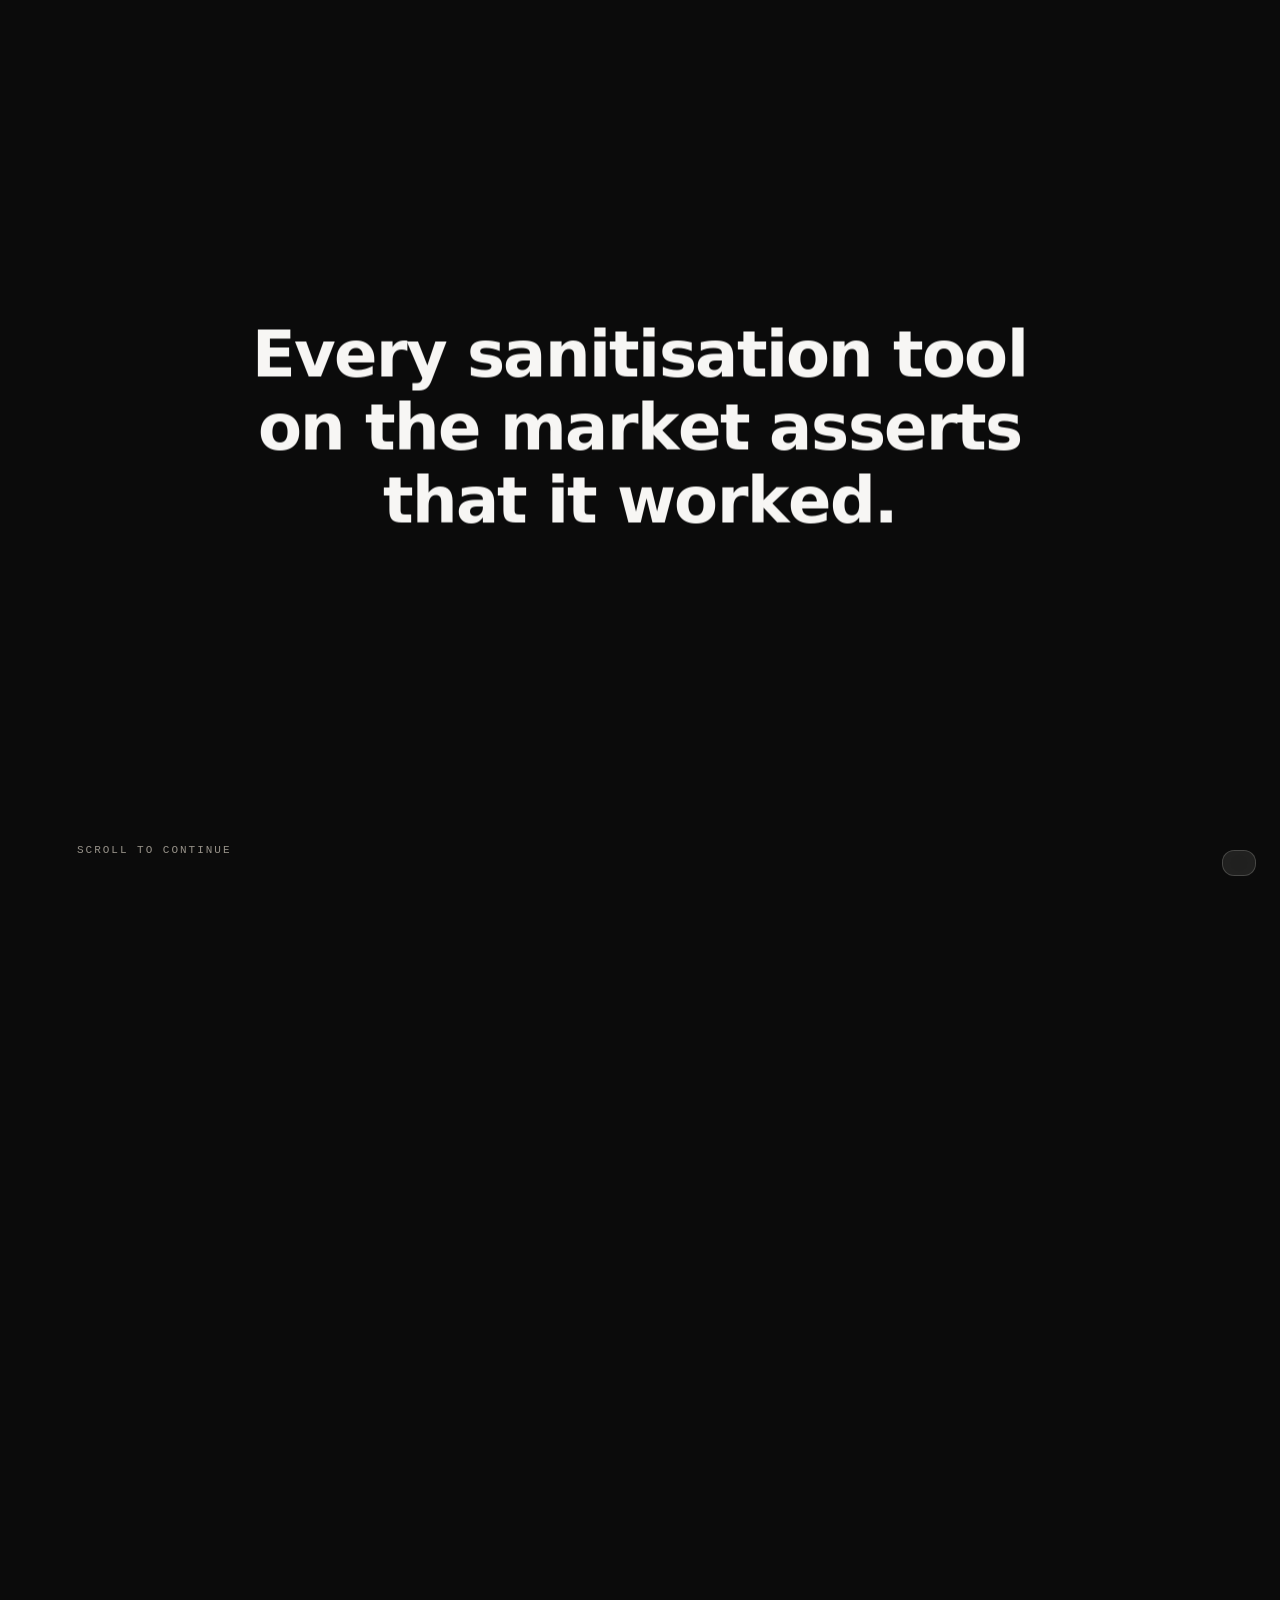
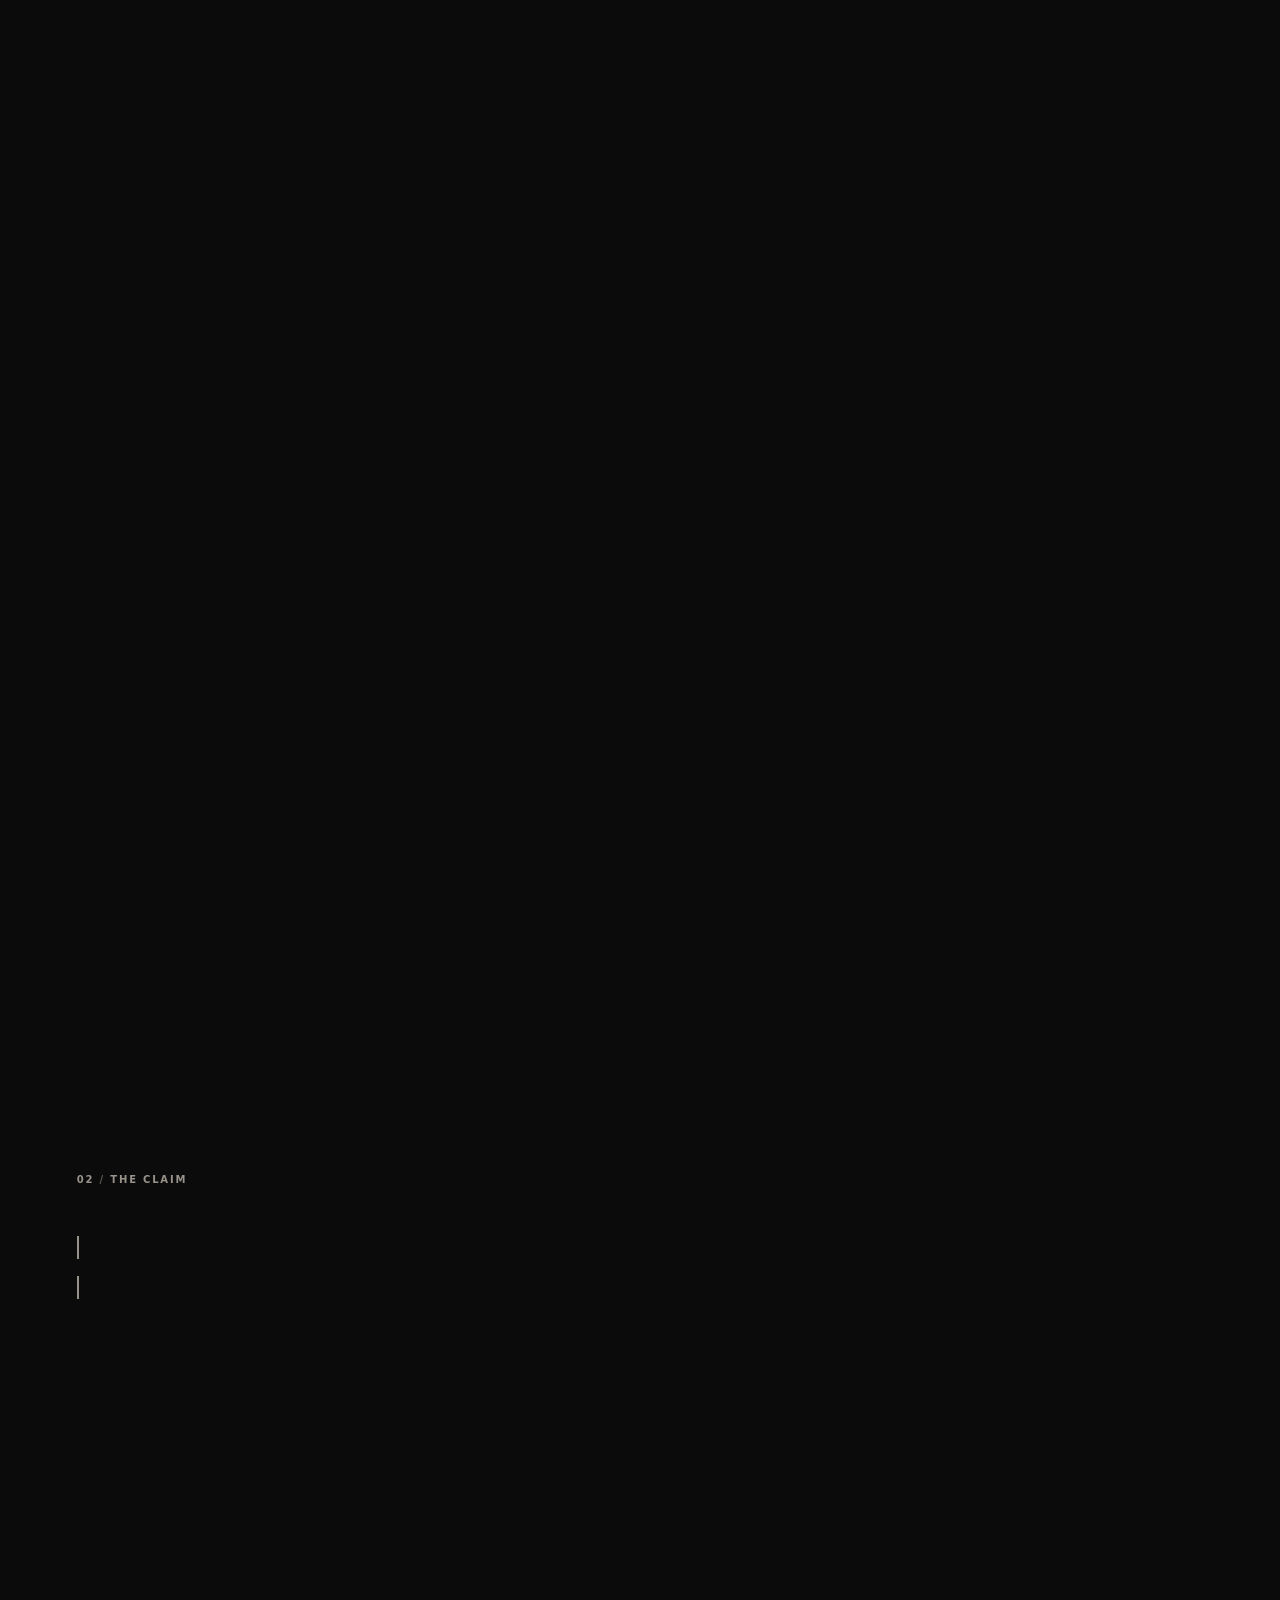
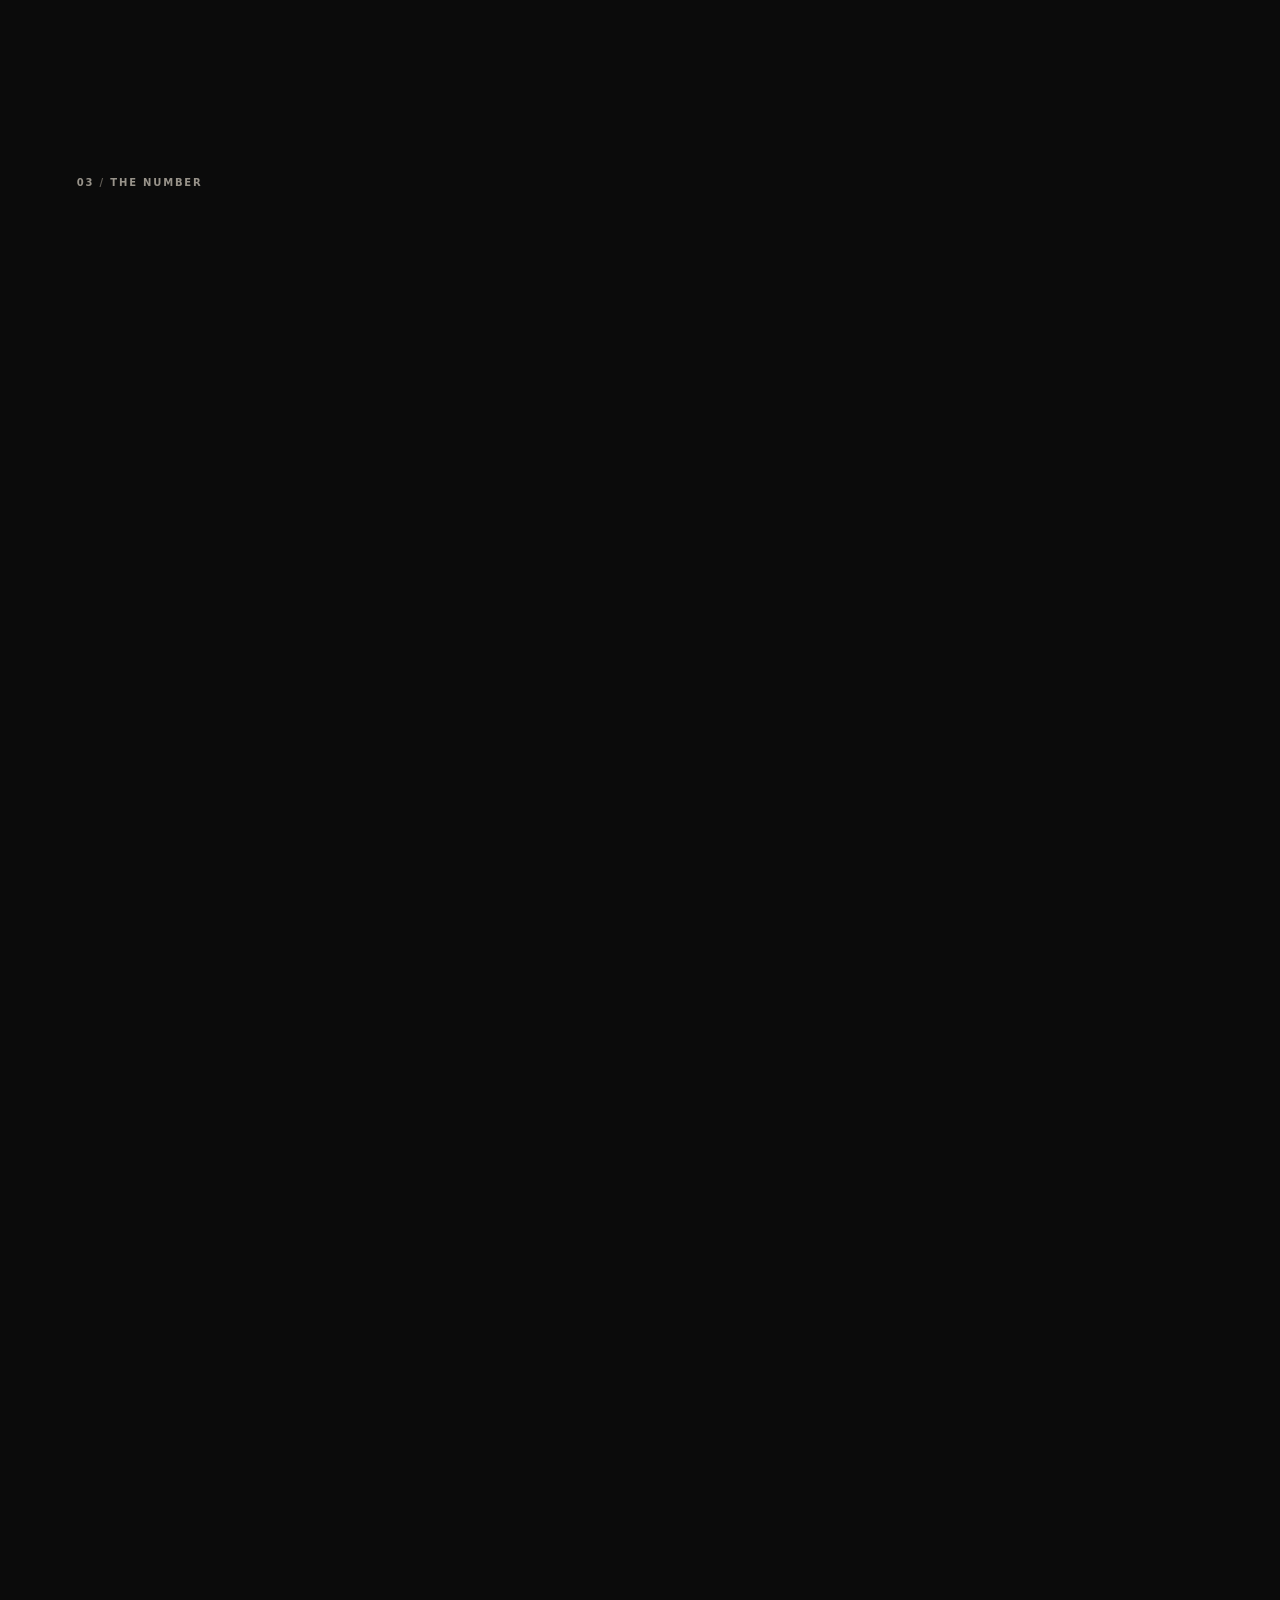
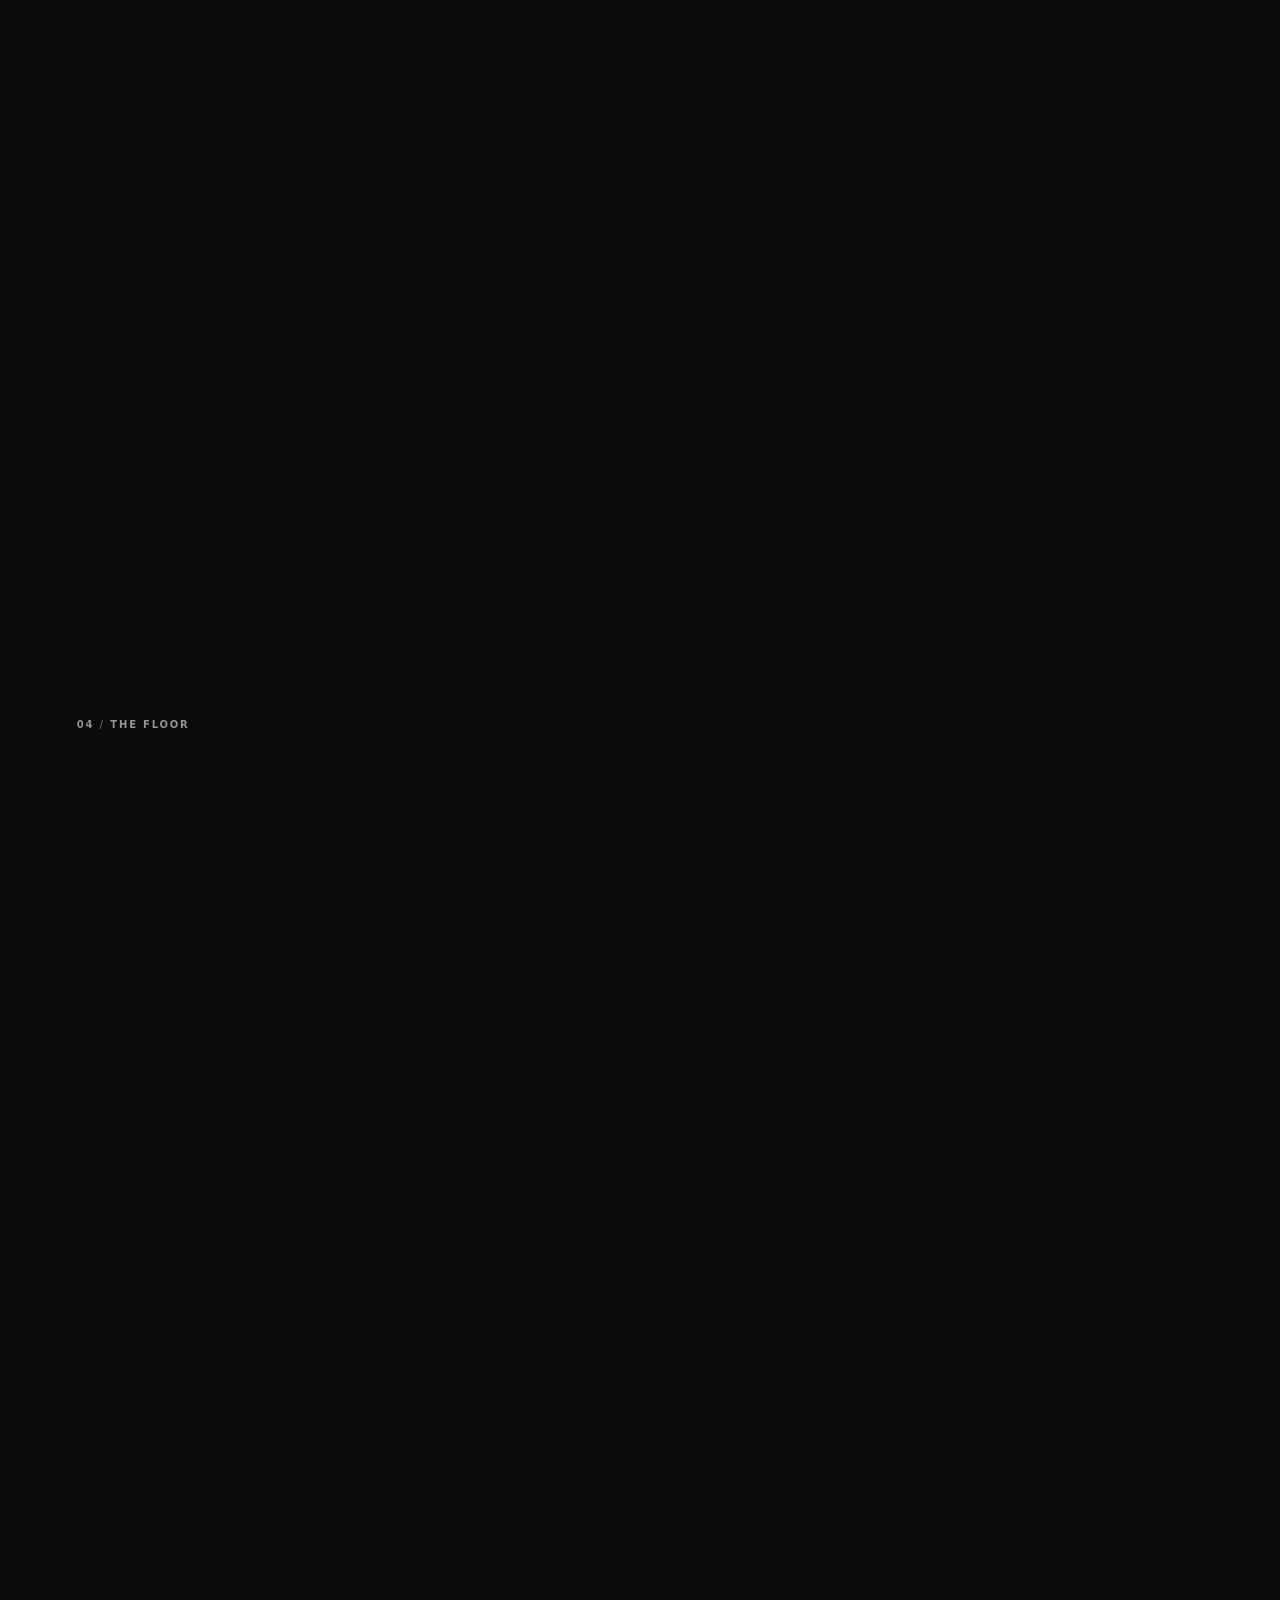
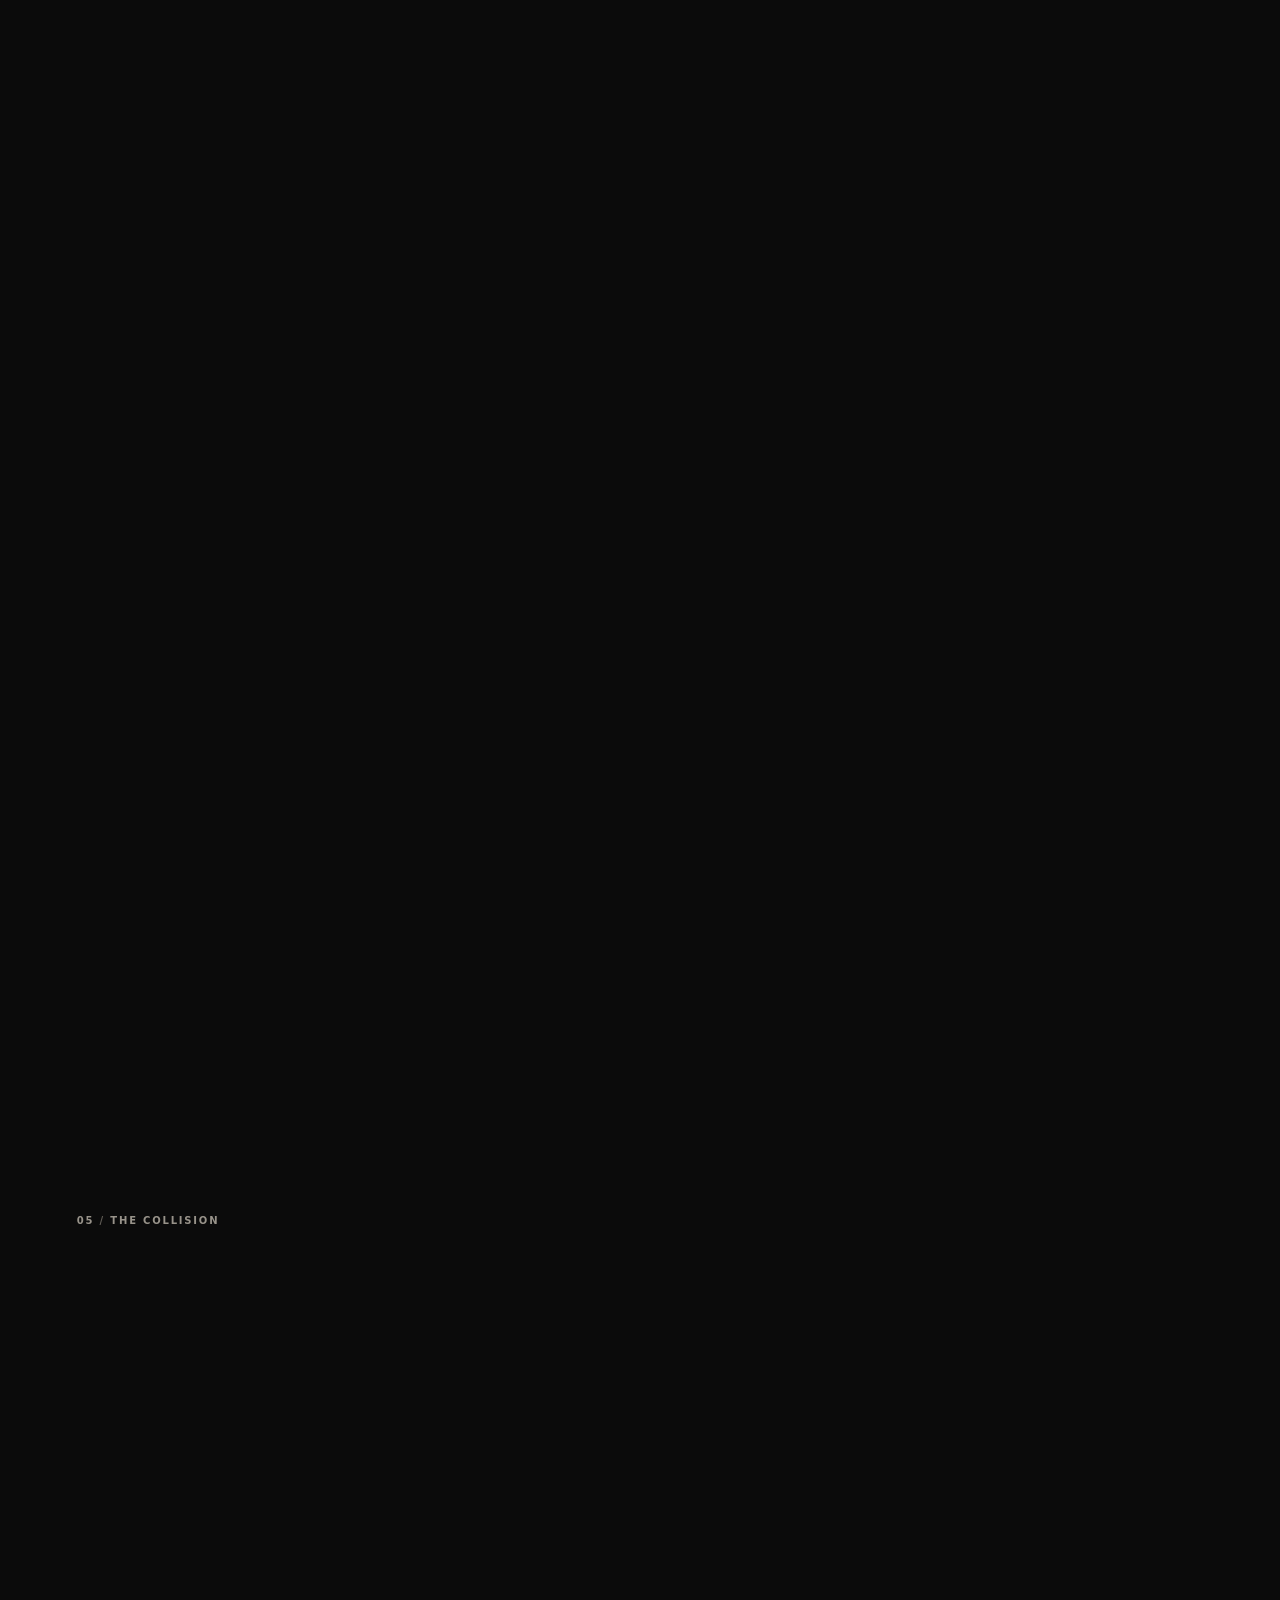
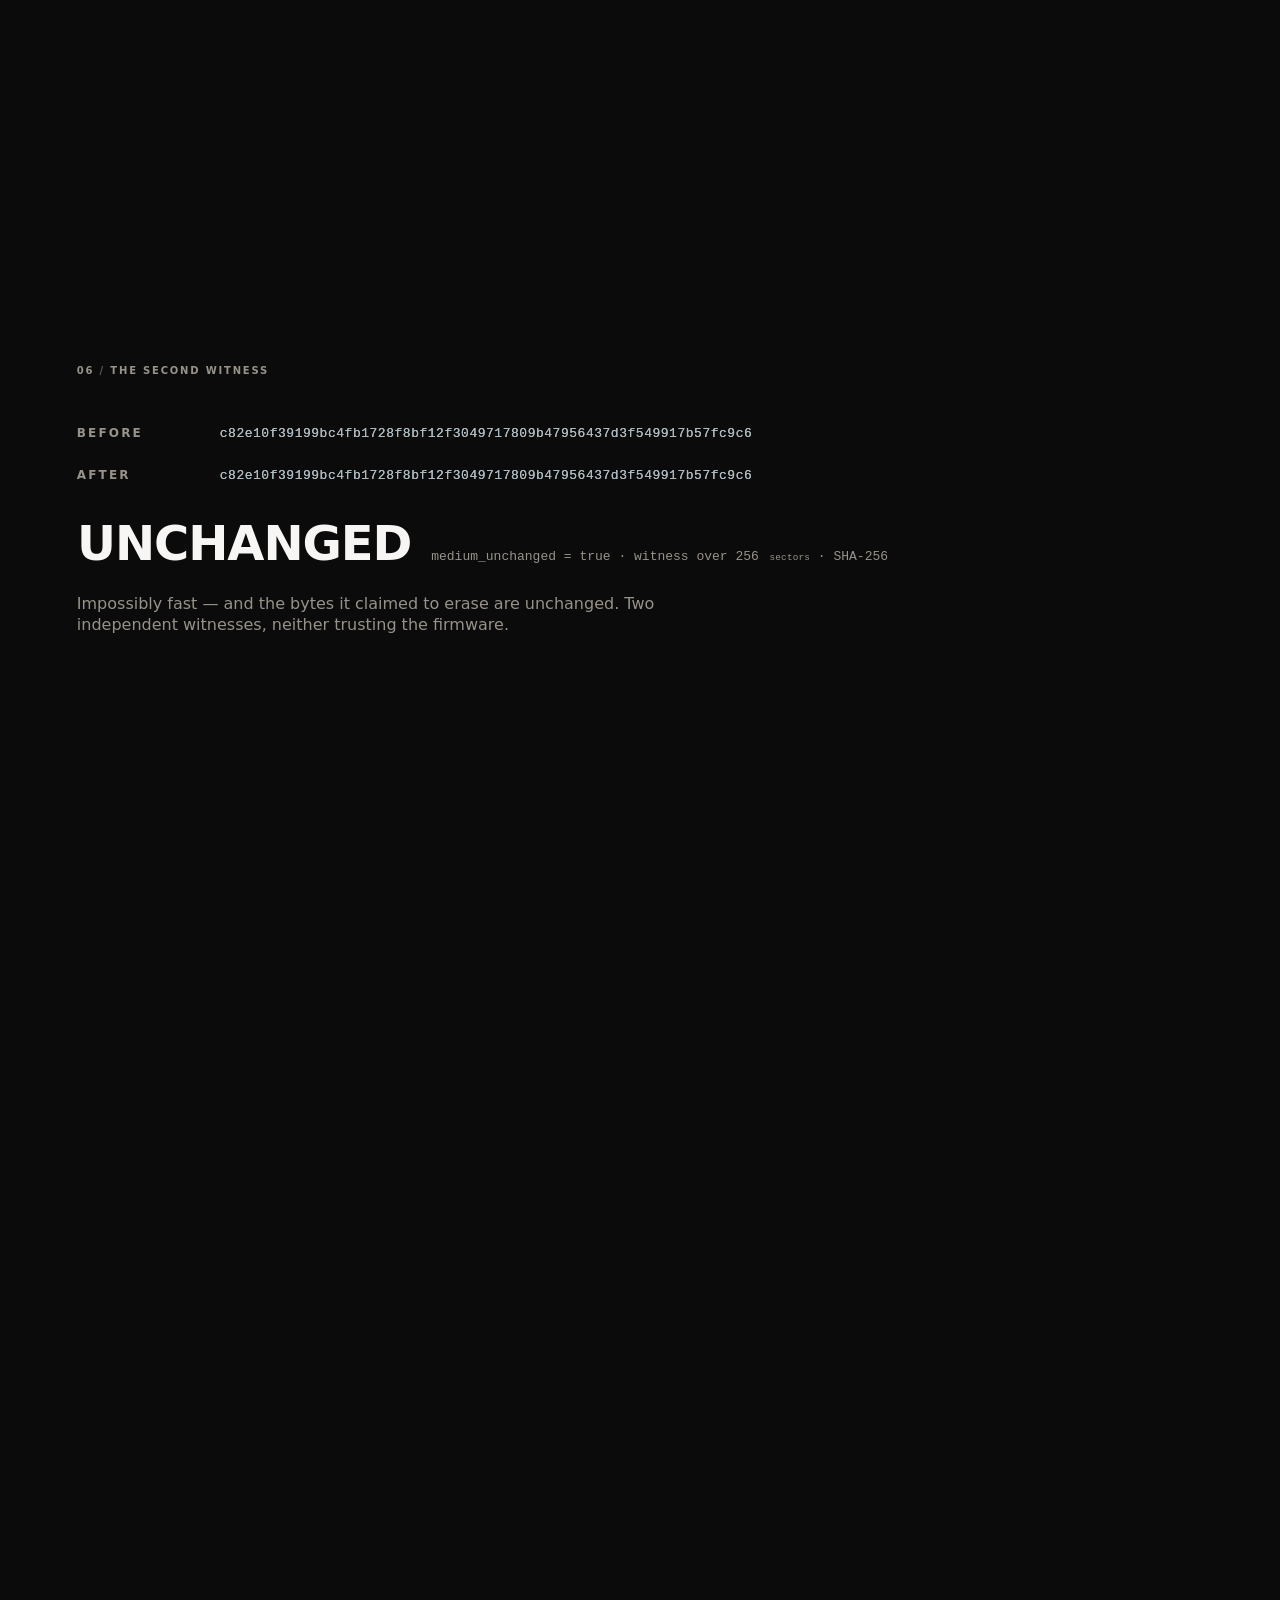
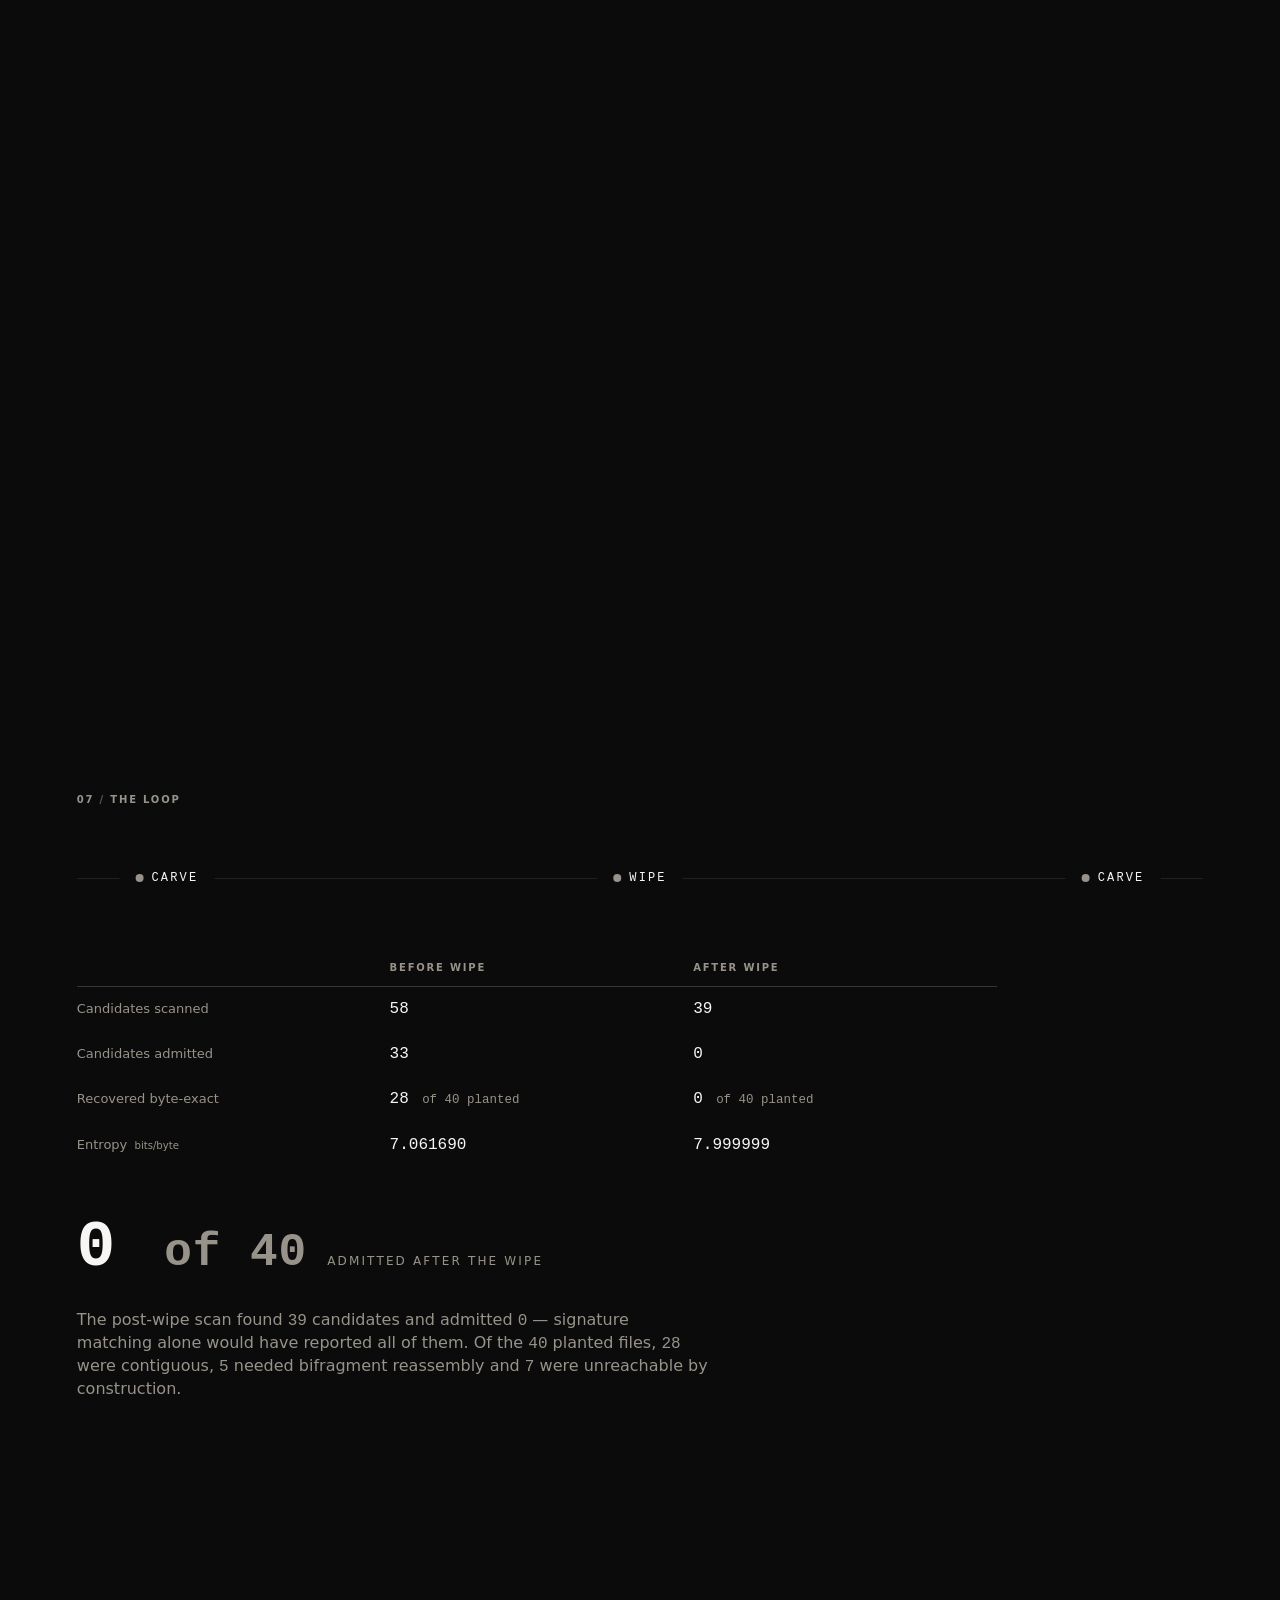
==== commit bc2b838c: "verify: the loop is one command and the four words are true — Phase 4 complete carve -> wipe -> carv" ====
--- a/ui/approach.html
+++ b/ui/approach.html
@@ -463,7 +463,7 @@
 </head>
 <body>
 
-<div id="chrome" class="t-overline">SENTINELWIPE <span class="sep">·</span> THE APPROACH</div>
+<div id="chrome" class="t-overline">SENTINELWIPE <span class="sep">·</span> THE APPROACH <a href="index.html" class="t-overline" style="display:inline-flex;align-items:center;gap:var(--space-2);min-height:44px;padding:0 var(--space-4);border-radius:var(--radius-capsule);border:1px solid var(--stroke-rim);background:var(--fill-quiet);color:var(--content-tertiary);text-decoration:none;white-space:nowrap"><span aria-hidden="true" style="font-family:var(--font-mono)">&#8592;</span>Entry <kbd style="font-family:var(--font-mono);text-transform:none;letter-spacing:0">Esc</kbd></a></div>
 
 <main id="film">
 
@@ -646,7 +646,7 @@
         <div class="inner">
           <p class="t-overline" style="margin:0 0 var(--space-4)">What this film does not claim</p>
           <ul class="notclaimed">
-            <li><span class="g">—</span><span>No Ed25519 signature and no Merkle chain. <span class="mono">core/ledger</span> is a one-line stub; no signature status is rendered anywhere on this surface.</span></li>
+            <li><span class="g">—</span><span>The certificate is Ed25519-signed over RFC 8785 canonical bytes and chained (RFC 6962), and the signature states its own limit: integrity since signing, not authority of the signer — the key is local and unattested. No signature status is rendered on THIS surface; the instrument shows it, with the audit command beside it.</span></li>
             <li><span class="g">—</span><span><span class="mono">deterministic_core</span> and <span class="mono">measurement_envelope</span> are not emitted as named regions. Any grouping above is this page's own, per <span class="mono">docs/wipe_schema.md</span> §4.</span></li>
             <li><span class="g">—</span><span>Nothing was mounted. Read mode <span class="mono"><span class="" data-num="device.transport" data-fmt="raw"></span></span> against an image; <span class="mono">model</span>, <span class="mono">serial</span> and <span class="mono">firmware</span> are the literal string <span class="mono"><span class="" data-num="device.model" data-fmt="raw"></span></span>.</span></li>
             <li><span class="g">—</span><span>Verification is <span class="mono"><span class="" data-num="verification.mode" data-fmt="raw"></span></span> at coverage <span class="num " data-num="verification.coverage_fraction" data-fmt="fix6"></span>; <span class="mono">whole_medium_claim</span> is <span class="mono"><span class="" data-num="outcome.whole_medium_claim" data-fmt="raw"></span></span> and the longest unsampled run is <span class="num " data-num="verification.largest_unsampled_run_sectors" data-fmt="int"></span> <span class="unit">sectors</span>.</span></li>
@@ -671,7 +671,7 @@
 
 <div id="perf" hidden></div>
 
-<script type="application/json" id="payload">{"meta":{"note":"Every value in this file was read out of a committed artifact. Regenerate with ui/build_payload.py. Nothing here is illustrative.","sources":{"lie":"docs/evidence/fake_sanitize_run.txt","carve":"fixtures/sample_output.json","wipe":"a live run of core/target/release/wipe"},"schemas":{"carve":"sentinelwipe.carve.report/1","wipe":"sentinelwipe.wipe.report/1"}},"lie":{"command":"wipe --target <root>/t2.img --allow-root <root> --i-understand <root>/t2.img --sanitize ata-sanitize-block-erase","primitive":"ata-sanitize-block-erase","device_reported_success":true,"sanitize":{"operation":"ATA SANITIZE BLOCK ERASE (simulated)","code":"UNVERIFIED_TIMING","severity":"unverified","simulated":true,"device_reported_success":true,"return_code_trusted":false,"work_bytes":268435456,"capacity_bytes":268435456,"passes":1,"measured_ns":1000,"floor_ns":431059458,"ratio":2e-06,"threshold":0.05,"baseline_source":"observed_pass","baseline_measured":true,"probe_bytes":268435456,"probe_elapsed_ns":431059458,"rate_bps":622734175.107695,"note":"UNVERIFIED_TIMING \u00b7 ATA SANITIZE BLOCK ERASE (simulated) \u00b7 measured 0.000001 s against an expected minimum of 0.431059 s (0.000002 of it) at a measured 622734175.107695 B/s. Device reported success; the return code was not trusted."},"overwrite":{"operation":"host overwrite: single_pass_seeded_random_shake128","code":"VERIFIED_TIMING","severity":"verified","simulated":false,"device_reported_success":true,"return_code_trusted":false,"work_bytes":268435456,"capacity_bytes":268435456,"passes":1,"measured_ns":432911500,"floor_ns":451268000,"ratio":0.959322,"threshold":0.05,"baseline_source":"calibration_probe","baseline_measured":true,"probe_bytes":33554432,"probe_elapsed_ns":56408500,"rate_bps":594847088.647987,"note":"VERIFIED_TIMING \u00b7 host overwrite: single_pass_seeded_random_shake128 \u00b7 measured 0.432912 s against an expected minimum of 0.451268 s (0.959322 of it)."},"witness":{"sectors":256,"before":"c82e10f39199bc4fb1728f8bf12f3049717809b47956437d3f549917b57fc9c6","after":"c82e10f39199bc4fb1728f8bf12f3049717809b47956437d3f549917b57fc9c6","unchanged":true},"device":{"kind":"image file","model":"unknown","serial":"unknown","transport":"file","medium":"image","is_physical_medium":false,"logical_sector_bytes":512,"total_sectors":524288,"capacity_bytes":268435456}},"loop":{"before":{"scanned":58,"admitted":33},"after":{"scanned":30,"admitted":0},"recall_before":28,"recall_after":0,"planted":40,"reachability":{"contiguous":28,"needs_bifragment_reassembly":5,"unreachable_by_construction":7},"entropy":{"before":7.06169,"after":7.999999,"estimator":"Shannon over a 256-bin byte histogram of every byte of the medium, Neumaier-compensated; the same support and the same estimator fixtures/corpus.py used for the manifest figure, so the two may be subtracted. Printed TRUNCATED to six places, not rounded, so a measured 7.9999995 never prints as the unattainable 8.000000; `delta` is the difference of the two printed values, so these three numbers subtract exactly. NOT the strided per-frame telemetry sample."}},"device":{"kind":"image file","model":"unknown","serial":"unknown","firmware":"unknown","transport":"file","identity_source":"file-metadata","is_physical_medium":false,"medium":"image","has_hidden_regions":false,"logical_sector_bytes":512,"physical_sector_bytes":null,"total_sectors":524288,"capacity_bytes":268435456,"writable":true},"dispatch":{"method":"single_pass_seeded_random_shake128","method_selected_by":"detected-medium","passes":1,"nist_category":"Clear","legacy_shape":null,"sanitize_primitive":null,"sanitize_selected_by":"detected-medium","rationale":"regular file standing in for a medium: there is no controller, so no firmware primitive exists to attempt and any that is requested is simulated and labelled so"},"authorization":{"decision_code":"ALLOW_FILE","require_confirmation":true,"allowed_roots":["/Users/rosh/Personal/Hackathons/Smart India Hackathon 2026/sentinelwipe/out/ui-run"]},"run":{"run_id":"sentinelwipe/wipe/v1","target_resolved":"/Users/rosh/Personal/Hackathons/Smart India Hackathon 2026/sentinelwipe/out/ui-run/medium.img","elapsed_ns":732819375,"elapsed_s":0.732819},"overwrite":{"method":"single_pass_seeded_random_shake128","simulated":false,"nist_category":"Clear","legacy_shape":null,"bytes_written":268435456,"duration_ns":433561458,"duration_s":0.433561,"bytes_per_second":619140495.648024,"passes":[{"pass":1,"of":1,"pattern":"shake128_seeded_stream","sectors_written":524288,"bytes_written":268435456,"duration_ns":431637042,"sync_ns":5601709,"bytes_per_second":621900879.396722,"chunk_writes":256,"chunk_sectors_first":2048,"chunk_sectors_final":2048,"chunk_resizes":0,"max_chunk_ns":2841667}],"scope_limit":"An overwrite pass against an image file overwrites the byte range of that file and nothing else. It does not reach, and this tool does not claim to reach, prior copies of those bytes held by the host filesystem (copy-on-write snapshots, journals) or remapped by the host storage controller (wear levelling, over-provisioning, bad-block retirement). Purge of the underlying physical medium is neither performed nor claimed."},"verification":{"mode":"sampled","all_passes_verified":true,"coverage_fraction":0.001953,"sectors_verified_min":1024,"sectors_unverified_max":523264,"largest_unsampled_run_sectors":2815,"passes":[{"pass":1,"of":1,"mode":"sampled_read_back","pattern":"shake128_seeded_stream","verdict":"PATTERN_CONFIRMED_ON_SAMPLE","sectors_verified":1024,"sectors_unverified":523264,"bytes_verified":524288,"coverage_fraction":0.001953,"largest_unsampled_run_sectors":2815,"mismatched_sectors":0,"mismatches_truncated":false,"duration_ns":1894625,"bytes_per_second":276723889.951837,"sample_digest_hex":"09a55d5416c2db9d58c60411505fe89c68ac6cb1c6c3b55b7d37ea68277084af","claim":"Pass 1 of 1: 1024 of 524288 sectors were read back and every one carried the expected pattern. Coverage 0.1953% of the medium. The longest run of consecutive sectors this sample did not touch is 2815 sectors (1441280 bytes): an unwiped region of that size, positioned between two sample points, would produce this same verdict with zero mismatches. SAMPLING IS NOT PROOF OF THE WHOLE MEDIUM. This verdict covers only the sectors the sampling plan named and this run actually read back. Sectors outside the sample were not read after the pass and carry no verification claim from this run. A pass that skipped an unsampled sector would produce this same verdict. Sample positions are derived from the run seed, which is published in the certificate so a third party can reproduce them. A device whose firmware knew the seed could write only the sampled sectors and pass. This procedure detects incidental failure -- a skipped range, an ignored write, a pass that did not run -- and does not detect adversarial firmware."}]},"audit":{"overwrite":{"operation":"host overwrite: single_pass_seeded_random_shake128","code":"VERIFIED_TIMING","severity":"verified","simulated":false,"device_reported_success":true,"return_code_trusted":false,"work_bytes":268435456,"capacity_bytes":268435456,"passes":1,"measured_ns":433561458,"floor_ns":456509664,"ratio":0.949731,"threshold":0.05,"baseline_source":"calibration_probe","baseline_measured":true,"probe_bytes":33554432,"probe_elapsed_ns":57063708,"rate_bps":588017028.266021,"note":"VERIFIED_TIMING \u00b7 host overwrite: single_pass_seeded_random_shake128 \u00b7 measured 0.433561 s against an expected minimum of 0.456510 s (0.949731 of it)."},"sanitize":null,"return_code_trusted":false},"telemetry":{"schema":"sentinelwipe.wipe.telemetry/1","period_ms":8,"events":49,"wall_ms":433.562916,"achieved_hz":113.017046,"min_gap_ms":1.612958,"max_gap_ms":10.11525,"rate_floor_hz":20.0,"met_rate_floor":true,"longest_uninstrumented_interval_ns":7496334,"longest_uninstrumented_interval_ms":7.496334,"note":"met_rate_floor is the verdict, not achieved_hz: any stretch in which nothing is written deflates events-over-wall without a frame ever being late. A frame can only be emitted from a write, so the floor is a property of the write stream; longest_uninstrumented_interval is the pass sync plus read-back sweep during which nothing was written and is the explanation for max_gap_ms when it exceeds the period."},"limits":["An overwrite pass against an image file overwrites the byte range of that file and nothing else. It does not reach, and this tool does not claim to reach, prior copies of those bytes held by the host filesystem (copy-on-write snapshots, journals) or remapped by the host storage controller (wear levelling, over-provisioning, bad-block retirement). Purge of the underlying physical medium is neither performed nor claimed.","SAMPLING IS NOT PROOF OF THE WHOLE MEDIUM. This verdict covers only the sectors the sampling plan named and this run actually read back. Sectors outside the sample were not read after the pass and carry no verification claim from this run. A pass that skipped an unsampled sector would produce this same verdict.","Sample positions are derived from the run seed, which is published in the certificate so a third party can reproduce them. A device whose firmware knew the seed could write only the sampled sectors and pass. This procedure detects incidental failure -- a skipped range, an ignored write, a pass that did not run -- and does not detect adversarial firmware.","SAMPLED VERIFICATION HAS A BLIND SPOT AND THIS IS ITS MEASURED SIZE ON THIS RUN. The longest run of consecutive sectors no sample touched is 2815 sectors, 1441280 bytes, 0.005369 of the medium. An unwiped region of that size or smaller, positioned between two sample points, produces PATTERN_CONFIRMED_ON_SAMPLE with zero mismatched sectors and an unchanged sample digest: the verdict is a statement about the sectors read and about nothing else. `--verify exhaustive` reads every sector and is what turns it into a whole-medium statement. Regression test: core/wipe/src/verify.rs::a_region_left_unwiped_between_sample_points_survives_a_confirmed_sample."],"outcome":{"code":"OVERWRITE_VERIFIED_ON_SAMPLE","passes_verified":true,"whole_medium_claim":false,"verification_coverage_fraction":0.001953,"sanitized":true,"sanitized_scope":"sampled_sectors_only","evidence":"read-back verification of the pattern each pass wrote, over the SAMPLED sectors only, at the coverage published in `verification.coverage_fraction`. `sanitized` here means every sector read carried its pattern; it is not a whole-medium claim and `whole_medium_claim` is false. No device return code contributed to this field."},"entropy":{"before":7.06169,"after":7.999999,"delta":0.938309,"bytes_measured":268435456,"estimator":"Shannon over a 256-bin byte histogram of every byte of the medium, Neumaier-compensated; the same support and the same estimator fixtures/corpus.py used for the manifest figure, so the two may be subtracted. Printed TRUNCATED to six places, not rounded, so a measured 7.9999995 never prints as the unattainable 8.000000; `delta` is the difference of the two printed values, so these three numbers subtract exactly. NOT the strided per-frame telemetry sample."},"probe":{"bytes":33554432,"sectors":65536,"pattern":"shake128_seeded_stream","duration_ns":57063708,"duration_s":0.057064,"sync_ns":6444291,"bytes_per_second":588017028.266021,"admitted_as_baseline":true,"refusal":null,"note":"Written before pass 1 with the FINAL pass's pattern, so every byte of it is overwritten again by the wipe and the medium's final state is identical with and without it. It exists so the behavioural audit judges the overwrite against a sample the overwrite did not produce."},"frames":[{"t":9.107,"fs":0,"n":12288,"bd":6291456,"bps":690872198.3,"en":7.9959,"hs":10240,"hx":"[base64]"},{"t":17.134,"fs":12288,"n":10240,"bd":11534336,"bps":673166084.4,"en":7.9956,"hs":20480,"hx":"[base64]"},{"t":26.896,"fs":22528,"n":12288,"bd":17825792,"bps":662774595.9,"en":7.9962,"hs":32768,"hx":"[base64]"},{"t":36.36,"fs":34816,"n":12288,"bd":24117248,"bps":663281528.0,"en":7.9963,"hs":45056,"hx":"[base64]"},{"t":44.449,"fs":47104,"n":10240,"bd":29360128,"bps":660528993.2,"en":7.9957,"hs":55296,"hx":"[base64]"},{"t":52.971,"fs":57344,"n":10240,"bd":34603008,"bps":653241813.9,"en":7.9949,"hs":65536,"hx":"[base64]"},{"t":62.382,"fs":67584,"n":12288,"bd":40894464,"bps":655554355.1,"en":7.9966,"hs":77824,"hx":"[base64]"},{"t":70.785,"fs":79872,"n":10240,"bd":46137344,"bps":651795115.9,"en":7.995,"hs":88064,"hx":"[base64]"},{"t":79.242,"fs":90112,"n":10240,"bd":51380224,"bps":648398065.6,"en":7.9952,"hs":98304,"hx":"[base64]"},{"t":87.332,"fs":100352,"n":10240,"bd":56623104,"bps":648363267.3,"en":7.9957,"hs":108544,"hx":"[base64]"},{"t":95.914,"fs":110592,"n":10240,"bd":61865984,"bps":645013202.5,"en":7.9951,"hs":118784,"hx":"[base64]"},{"t":106.03,"fs":120832,"n":12288,"bd":68157440,"bps":642815571.6,"en":7.9964,"hs":131072,"hx":"[base64]"},{"t":114.12,"fs":133120,"n":10240,"bd":73400320,"bps":643184951.1,"en":7.9955,"hs":141312,"hx":"[base64]"},{"t":122.839,"fs":143360,"n":10240,"bd":78643200,"bps":640212096.3,"en":7.9961,"hs":151552,"hx":"[base64]"},{"t":130.922,"fs":153600,"n":10240,"bd":83886080,"bps":640732448.6,"en":7.9952,"hs":161792,"hx":"[base64]"},{"t":139.444,"fs":163840,"n":10240,"bd":89128960,"bps":639175007.8,"en":7.9954,"hs":172032,"hx":"[base64]"},{"t":148.118,"fs":174080,"n":10240,"bd":94371840,"bps":637140653.3,"en":7.9955,"hs":182272,"hx":"[base64]"},{"t":157.538,"fs":184320,"n":12288,"bd":100663296,"bps":638979393.0,"en":7.9968,"hs":194560,"hx":"[base64]"},{"t":166.119,"fs":196608,"n":10240,"bd":105906176,"bps":637530228.4,"en":7.9954,"hs":204800,"hx":"[base64]"},{"t":174.847,"fs":206848,"n":10240,"bd":111149056,"bps":635691727.9,"en":7.9953,"hs":215040,"hx":"[base64]"},{"t":184.291,"fs":217088,"n":12288,"bd":117440512,"bps":637254666.8,"en":7.9962,"hs":227328,"hx":"[base64]"},{"t":193.123,"fs":229376,"n":10240,"bd":122683392,"bps":635260664.8,"en":7.9957,"hs":237568,"hx":"[base64]"},{"t":201.746,"fs":239616,"n":10240,"bd":127926272,"bps":634094265.0,"en":7.9949,"hs":247808,"hx":"[base64]"},{"t":211.05,"fs":249856,"n":12288,"bd":134217728,"bps":635952653.4,"en":7.996,"hs":260096,"hx":"[base64]"},{"t":219.549,"fs":262144,"n":10240,"bd":139460608,"bps":635214164.9,"en":7.9953,"hs":270336,"hx":"[base64]"},{"t":228.211,"fs":272384,"n":10240,"bd":144703488,"bps":634076812.6,"en":7.9953,"hs":280576,"hx":"[base64]"},{"t":237.525,"fs":282624,"n":12288,"bd":150994944,"bps":635700265.7,"en":7.9956,"hs":292864,"hx":"[base64]"},{"t":246.033,"fs":294912,"n":10240,"bd":156237824,"bps":635028458.5,"en":7.9954,"hs":303104,"hx":"[base64]"},{"t":254.569,"fs":305152,"n":10240,"bd":161480704,"bps":634329493.0,"en":7.9959,"hs":313344,"hx":"[base64]"},{"t":263.858,"fs":315392,"n":12288,"bd":167772160,"bps":635841609.8,"en":7.9963,"hs":325632,"hx":"[base64]"},{"t":272.239,"fs":327680,"n":10240,"bd":173015040,"bps":635525506.5,"en":7.9949,"hs":335872,"hx":"[base64]"},{"t":280.97,"fs":337920,"n":10240,"bd":178257920,"bps":634437463.0,"en":7.9955,"hs":346112,"hx":"[base64]"},{"t":290.192,"fs":348160,"n":12288,"bd":184549376,"bps":635955474.1,"en":7.9963,"hs":358400,"hx":"[base64]"},{"t":299.18,"fs":360448,"n":10240,"bd":189792256,"bps":634375341.2,"en":7.9961,"hs":368640,"hx":"[base64]"},{"t":307.882,"fs":370688,"n":10240,"bd":195035136,"bps":633472713.1,"en":7.9955,"hs":378880,"hx":"[base64]"},{"t":316.106,"fs":380928,"n":10240,"bd":200278016,"bps":633578409.8,"en":7.9944,"hs":389120,"hx":"[base64]"},{"t":324.792,"fs":391168,"n":10240,"bd":205520896,"bps":632776721.4,"en":7.9958,"hs":399360,"hx":"[base64]"},{"t":333.791,"fs":401408,"n":10240,"bd":210763776,"bps":631423988.9,"en":7.9955,"hs":409600,"hx":"[base64]"},{"t":343.059,"fs":411648,"n":12288,"bd":217055232,"bps":632704948.6,"en":7.9966,"hs":421888,"hx":"[base64]"},{"t":352.094,"fs":423936,"n":10240,"bd":222298112,"bps":631359976.6,"en":7.9953,"hs":432128,"hx":"[base64]"},{"t":360.857,"fs":434176,"n":10240,"bd":227540992,"bps":630556652.7,"en":7.9953,"hs":442368,"hx":"[base64]"},{"t":370.326,"fs":444416,"n":12288,"bd":233832448,"bps":631422827.8,"en":7.9965,"hs":454656,"hx":"[base64]"},{"t":379.033,"fs":456704,"n":10240,"bd":239075328,"bps":630750556.4,"en":7.9958,"hs":464896,"hx":"[base64]"},{"t":387.845,"fs":466944,"n":10240,"bd":244318208,"bps":629937618.7,"en":7.9954,"hs":475136,"hx":"[base64]"},{"t":397.439,"fs":477184,"n":12288,"bd":250609664,"bps":630561527.2,"en":7.996,"hs":487424,"hx":"[base64]"},{"t":406.023,"fs":489472,"n":10240,"bd":255852544,"bps":630143564.0,"en":7.9958,"hs":497664,"hx":"[base64]"},{"t":414.909,"fs":499712,"n":10240,"bd":261095424,"bps":629283714.9,"en":7.9961,"hs":507904,"hx":"[base64]"},{"t":424.431,"fs":509952,"n":12288,"bd":267386880,"bps":629989415.2,"en":7.9961,"hs":520192,"hx":"[base64]"},{"t":426.044,"fs":522240,"n":2048,"bd":268435456,"bps":630065533.1,"en":7.976,"hs":522240,"hx":"[base64]"}],"carve":{"policy":{"formula":"confidence = 0.40*signature_integrity + 0.35*structural_validity + 0.15*entropy_consistency + 0.10*size_plausibility","weights":{"signature_integrity":0.4,"structural_validity":0.35,"entropy_consistency":0.15,"size_plausibility":0.1},"weights_sum":1.0,"min_confidence":0.75,"non_structure_ceiling":0.65,"structural_breach_point":0.285714,"signature_ladder":{"header-mismatch":0.0,"header-only":0.5,"no-footer-defined":0.75,"header-and-footer":1.0},"entropy_min_sample_bytes":1024,"entropy_unknown":0.5},"counts":{"records":56,"admitted":35,"rejected":21,"sha256_matches_planted":35,"by_kind":{"JPEG":{"records":13,"admitted":5,"rejected":8},"PNG":{"records":5,"admitted":5,"rejected":0},"PDF":{"records":5,"admitted":5,"rejected":0},"ZIP":{"records":5,"admitted":5,"rejected":0},"SQLITE":{"records":5,"admitted":5,"rejected":0},"MP4":{"records":5,"admitted":5,"rejected":0},"GZIP":{"records":18,"admitted":5,"rejected":13}},"by_assembly":{"contiguous":28,"reassembled":7,"signature-span":21}},"margin":{"lowest_admitted":0.9,"highest_rejected":0.65,"population_gap":0.25,"gate_headroom":0.1,"worst_rejected_structural_validity":0.25,"structural_breach_point":0.285714,"structural_headroom":0.035714,"binds":"structural_headroom"},"ground_truth":{"manifest_path":"out/fixture.manifest.json","manifest_sha256":"1808494ecc3cd5e21d0d9790af5478cda6aa7011b531e20ea1655e3edbc2cd69","planted_total":40,"reachability":{"contiguous":28,"needs_bifragment_reassembly":5,"unreachable_by_construction":7},"unreachable":[{"path":"/evidence_log_2026-01-14.txt","kind":"TXT","reason":"kind TXT has no row in signature::SIGNATURES: no header to scan for"},{"path":"/interview_transcript_raw.txt","kind":"TXT","reason":"kind TXT has no row in signature::SIGNATURES: no header to scan for"},{"path":"/sector_survey_notes.txt","kind":"TXT","reason":"kind TXT has no row in signature::SIGNATURES: no header to scan for"},{"path":"/operator_handover.txt","kind":"TXT","reason":"kind TXT has no row in signature::SIGNATURES: no header to scan for"},{"path":"/wipe_command_history.txt","kind":"TXT","reason":"kind TXT has no row in signature::SIGNATURES: no header to scan for"},{"path":"/evidence_bag_seal.jpg","kind":"JPEG","reason":"2 extents stored out of physical order (extent[1] at 214110208 precedes extent[0] at 214231040); a forward gap search cannot reach them"},{"path":"/media_inventory.docx","kind":"DOCX","reason":"3 extents; bifragment gap carving reassembles at most 2"}],"recall_measured":false,"demonstrated_recall":null,"demonstrated_recall_note":"null because no carve run produced one. carve.rs did not exist when this sample was frozen, so writing a number here would be a claim no test has made. A contiguous engine's demonstrated recall is bounded above by reachability.contiguous and is reported here only once measured."},"provenance":{"producer":"core/carve/examples/gen_sample_output.rs","command":"cargo run --release -p sentinelwipe-carve --example gen_sample_output","is_carve_run":false,"notes":["GENERATED, never hand-written. Every value here was measured: ground truth from out/fixture.manifest.json, the four confidence terms from the shipped confidence::confidence, the structural verdict and every reason string from the shipped structure::validate, and every SHA-256 from the bytes named by the record's own extents.","This is NOT a carve run. carve.rs does not exist at the time this file was frozen. The record set is the union of the manifest's 35 planted carvable objects, each scored on its correctly assembled bytes, and every residue candidate the shipped scanner finds outside every planted extent. It is a schema exercise with real numbers, not a recovery result.","counts.admitted is therefore NOT a recall figure and must never be rendered as one. Seven of the admitted records are `reassembled`, which requires bifragment.rs; two of those seven the fixture plants as unrecoverable by construction and a forward gap search cannot rebuild them at all.","ground_truth.reachability is a CEILING on what an engine could reach on this fixture. ground_truth.demonstrated_recall is what a carver measurably recovered. They are two different numbers, they are reported in two different fields, and a report that has not measured the second one carries null there.","Every `signature-span` record here is residue and its extent is a signature-layer span, not a validator's claim: header to the format's terminator when the scanner found one, and otherwise a window equal to the largest planted object of that kind, which is the span tests/residue_separation.rs uses and which architecture.md D2 names as a policy choice. Only the adversarial ceiling of 0.6500 -- terms 3 and 4 pinned to 1.0 for every decoy -- is safe to quote against a challenge to that choice.","timing is null on purpose: a duration is the one field that would stop this file from regenerating byte-identically."]},"kind_policy":{"JPEG":{"defines_footer":true,"entropy_band_bits_per_byte":[5.5,7.0,7.99,8.0],"size_bounds_bytes":[107,1024,16777216,67108864]},"PNG":{"defines_footer":true,"entropy_band_bits_per_byte":[5.5,7.0,7.99,8.0],"size_bounds_bytes":[67,512,16777216,67108864]},"PDF":{"defines_footer":true,"entropy_band_bits_per_byte":[1.0,3.0,7.99,8.0],"size_bounds_bytes":[300,1024,33554432,134217728]},"ZIP":{"defines_footer":true,"entropy_band_bits_per_byte":[1.0,3.0,7.99,8.0],"size_bounds_bytes":[22,256,67108864,268435456]},"SQLITE":{"defines_footer":false,"entropy_band_bits_per_byte":[0.5,1.5,7.9,8.0],"size_bounds_bytes":[512,4096,134217728,536870912]},"MP4":{"defines_footer":false,"entropy_band_bits_per_byte":[3.0,6.0,7.99,8.0],"size_bounds_bytes":[16,4096,134217728,536870912]},"GZIP":{"defines_footer":false,"entropy_band_bits_per_byte":[5.5,7.0,7.99,8.0],"size_bounds_bytes":[20,128,33554432,134217728]}},"records":[{"kind":"ZIP","offset":1069056,"length":79397,"admitted":true,"reason_code":null,"reason":null,"assembly":"reassembled","total":1.0,"terms":{"signature_integrity":1.0,"structural_validity":1.0,"entropy_consistency":1.0,"size_plausibility":1.0},"weighted":{"signature_integrity":0.4,"structural_validity":0.35,"entropy_consistency":0.15,"size_plausibility":0.1},"sha256":"8b3d1dd7bce506e8","ladder":"header-and-footer","path":"/media_inventory.docx","expected_recoverable":"unrecoverable-by-design","sha256_matches":true,"structure_valid":true,"structure_detail":"ooxml entries=7 xcheck=7/7 payload=7/7 cd@78930 end=79397"},{"kind":"GZIP","offset":1347263,"length":127302,"admitted":false,"reason_code":"below-min-confidence-structure-invalid","reason":"confidence 0.5500 below MIN_CONFIDENCE 0.7500; structure: gzip: FLG is 0xD1, reserved bits 5-7 are 0xC0 and RFC 1952 requires them zero","assembly":"signature-span","total":0.55,"terms":{"signature_integrity":0.75,"structural_validity":0.0,"entropy_consistency":1.0,"size_plausibility":1.0},"weighted":{"signature_integrity":0.3,"structural_validity":0.0,"entropy_consistency":0.15,"size_plausibility":0.1},"sha256":"133e800432df9f86","ladder":"no-footer-defined","path":null,"expected_recoverable":null,"sha256_matches":null,"structure_valid":false,"structure_detail":"gzip: FLG is 0xD1, reserved bits 5-7 are 0xC0 and RFC 1952 requires them zero"},{"kind":"GZIP","offset":8054784,"length":109182,"admitted":true,"reason_code":null,"reason":null,"assembly":"contiguous","total":0.9,"terms":{"signature_integrity":0.75,"structural_validity":1.0,"entropy_consistency":1.0,"size_plausibility":1.0},"weighted":{"signature_integrity":0.3,"structural_validity":0.35,"entropy_consistency":0.15,"size_plausibility":0.1},"sha256":"871561fa7fb2f836","ladder":"no-footer-defined","path":"/carve_session.log.gz","expected_recoverable":"signature-only","sha256_matches":true,"structure_valid":true,"structure_detail":"gzip: 28-byte header naming 'carve_session.log', 109146 DEFLATE bytes in 1 block(s) -> 393656 bytes, CRC-32 7D84AEC6 verified, ISIZE 393656 matched, 109182 total"},{"kind":"SQLITE","offset":12900352,"length":192512,"admitted":true,"reason_code":null,"reason":null,"assembly":"contiguous","total":0.9,"terms":{"signature_integrity":0.75,"structural_validity":1.0,"entropy_consistency":1.0,"size_plausibility":1.0},"weighted":{"signature_integrity":0.3,"structural_validity":0.35,"entropy_consistency":0.15,"size_plausibility":0.1},"sha256":"aca915ffe06a7924","ladder":"no-footer-defined","path":"/hash_baseline.db","expected_recoverable":"signature-only","sha256_matches":true,"structure_valid":true,"structure_detail":"sqlite page=4096 pages=47 usable=4096 page1=0x0D cells=2 end=192512"},{"kind":"JPEG","offset":18325159,"length":61358,"admitted":false,"reason_code":"below-min-confidence-structure-invalid","reason":"confidence 0.6500 below MIN_CONFIDENCE 0.7500; structure: jpeg: expected a marker at offset 39375, found 00","assembly":"signature-span","total":0.65,"terms":{"signature_integrity":1.0,"structural_validity":0.0,"entropy_consistency":1.0,"size_plausibility":1.0},"weighted":{"signature_integrity":0.4,"structural_validity":0.0,"entropy_consistency":0.15,"size_plausibility":0.1},"sha256":"ce50acd2d44705c1","ladder":"header-and-footer","path":null,"expected_recoverable":null,"sha256_matches":null,"structure_valid":false,"structure_detail":"jpeg: expected a marker at offset 39375, found 00"},{"kind":"GZIP","offset":18648694,"length":127302,"admitted":false,"reason_code":"below-min-confidence-structure-invalid","reason":"confidence 0.5500 below MIN_CONFIDENCE 0.7500; structure: gzip: FLG is 0xDB, reserved bits 5-7 are 0xC0 and RFC 1952 requires them zero","assembly":"signature-span","total":0.55,"terms":{"signature_integrity":0.75,"structural_validity":0.0,"entropy_consistency":1.0,"size_plausibility":1.0},"weighted":{"signature_integrity":0.3,"structural_validity":0.0,"entropy_consistency":0.15,"size_plausibility":0.1},"sha256":"46609abb9902bd69","ladder":"no-footer-defined","path":null,"expected_recoverable":null,"sha256_matches":null,"structure_valid":false,"structure_detail":"gzip: FLG is 0xDB, reserved bits 5-7 are 0xC0 and RFC 1952 requires them zero"},{"kind":"PNG","offset":21317632,"length":260595,"admitted":true,"reason_code":null,"reason":null,"assembly":"contiguous","total":1.0,"terms":{"signature_integrity":1.0,"structural_validity":1.0,"entropy_consistency":1.0,"size_plausibility":1.0},"weighted":{"signature_integrity":0.4,"structural_validity":0.35,"entropy_consistency":0.15,"size_plausibility":0.1},"sha256":"04aeca15f9a50b24","ladder":"header-and-footer","path":"/seizure_photo_a.png","expected_recoverable":"signature-only","sha256_matches":true,"structure_valid":true,"structure_detail":"png: 288x288 depth 8 colour 2, 6 chunks all CRC-verified, 1 IDAT holding 260396 compressed bytes, 260595 total"},{"kind":"PDF","offset":26875904,"length":48983,"admitted":true,"reason_code":null,"reason":null,"assembly":"contiguous","total":1.0,"terms":{"signature_integrity":1.0,"structural_validity":1.0,"entropy_consistency":1.0,"size_plausibility":1.0},"weighted":{"signature_integrity":0.4,"structural_validity":0.35,"entropy_consistency":0.15,"size_plausibility":0.1},"sha256":"4939ea43ddc7430e","ladder":"header-and-footer","path":"/acquisition_worksheet.pdf","expected_recoverable":"signature-only","sha256_matches":true,"structure_valid":true,"structure_detail":"pdf-1.7 xref=table objs=22 verified=22/22 root=21 end=48983"},{"kind":"PNG","offset":32710656,"length":207661,"admitted":true,"reason_code":null,"reason":null,"assembly":"contiguous","total":1.0,"terms":{"signature_integrity":1.0,"structural_validity":1.0,"entropy_consistency":1.0,"size_plausibility":1.0},"weighted":{"signature_integrity":0.4,"structural_validity":0.35,"entropy_consistency":0.15,"size_plausibility":0.1},"sha256":"65ead9586ff4a519","ladder":"header-and-footer","path":"/sector_map_02.png","expected_recoverable":"signature-only","sha256_matches":true,"structure_valid":true,"structure_detail":"png: 256x256 depth 8 colour 2, 31 chunks all CRC-verified, 26 IDAT holding 207164 compressed bytes, 207661 total"},{"kind":"JPEG","offset":35205775,"length":652632,"admitted":false,"reason_code":"below-min-confidence-structure-invalid","reason":"confidence 0.6446 below MIN_CONFIDENCE 0.7500; structure: jpeg: reserved marker FF80 at offset 2, chain broken","assembly":"signature-span","total":0.64463,"terms":{"signature_integrity":1.0,"structural_validity":0.0,"entropy_consistency":0.964202,"size_plausibility":1.0},"weighted":{"signature_integrity":0.4,"structural_validity":0.0,"entropy_consistency":0.14463,"size_plausibility":0.1},"sha256":"4a47b4f18c69d909","ladder":"header-and-footer","path":null,"expected_recoverable":null,"sha256_matches":null,"structure_valid":false,"structure_detail":"jpeg: reserved marker FF80 at offset 2, chain broken"},{"kind":"SQLITE","offset":37040128,"length":221184,"admitted":true,"reason_code":null,"reason":null,"assembly":"contiguous","total":0.9,"terms":{"signature_integrity":0.75,"structural_validity":1.0,"entropy_consistency":1.0,"size_plausibility":1.0},"weighted":{"signature_integrity":0.3,"structural_validity":0.35,"entropy_consistency":0.15,"size_plausibility":0.1},"sha256":"bed97cbc33bd9409","ladder":"no-footer-defined","path":"/carve_results.db","expected_recoverable":"signature-only","sha256_matches":true,"structure_valid":true,"structure_detail":"sqlite page=4096 pages=54 usable=4096 page1=0x0D cells=2 end=221184"},{"kind":"ZIP","offset":43235328,"length":32453,"admitted":true,"reason_code":null,"reason":null,"assembly":"contiguous","total":1.0,"terms":{"signature_integrity":1.0,"structural_validity":1.0,"entropy_consistency":1.0,"size_plausibility":1.0},"weighted":{"signature_integrity":0.4,"structural_validity":0.35,"entropy_consistency":0.15,"size_plausibility":0.1},"sha256":"211a9eec0346bfaf","ladder":"header-and-footer","path":"/lab_procedure_v3.docx","expected_recoverable":"signature-only","sha256_matches":true,"structure_valid":true,"structure_detail":"ooxml entries=7 xcheck=7/7 payload=7/7 cd@31986 end=32453"},{"kind":"JPEG","offset":44064338,"length":23316,"admitted":false,"reason_code":"below-min-confidence-structure-invalid","reason":"confidence 0.5680 below MIN_CONFIDENCE 0.7500; structure: jpeg: reserved marker FFAD at offset 2, chain broken","assembly":"signature-span","total":0.567999,"terms":{"signature_integrity":1.0,"structural_validity":0.0,"entropy_consistency":0.453325,"size_plausibility":1.0},"weighted":{"signature_integrity":0.4,"structural_validity":0.0,"entropy_consistency":0.067999,"size_plausibility":0.1},"sha256":"9d2f24d9caf5cde1","ladder":"header-and-footer","path":null,"expected_recoverable":null,"sha256_matches":null,"structure_valid":false,"structure_detail":"jpeg: reserved marker FFAD at offset 2, chain broken"},{"kind":"PNG","offset":51361792,"length":183350,"admitted":true,"reason_code":null,"reason":null,"assembly":"reassembled","total":1.0,"terms":{"signature_integrity":1.0,"structural_validity":1.0,"entropy_consistency":1.0,"size_plausibility":1.0},"weighted":{"signature_integrity":0.4,"structural_validity":0.35,"entropy_consistency":0.15,"size_plausibility":0.1},"sha256":"442064812da9726b","ladder":"header-and-footer","path":"/entropy_heatmap.png","expected_recoverable":"bifragment","sha256_matches":true,"structure_valid":true,"structure_detail":"png: 240x240 depth 8 colour 2, 28 chunks all CRC-verified, 23 IDAT holding 182887 compressed bytes, 183350 total"},{"kind":"GZIP","offset":59394048,"length":54871,"admitted":true,"reason_code":null,"reason":null,"assembly":"contiguous","total":0.9,"terms":{"signature_integrity":0.75,"structural_validity":1.0,"entropy_consistency":1.0,"size_plausibility":1.0},"weighted":{"signature_integrity":0.3,"structural_validity":0.35,"entropy_consistency":0.15,"size_plausibility":0.1},"sha256":"1f0e879bdf7f7489","ladder":"no-footer-defined","path":"/audit_trail.log.gz","expected_recoverable":"signature-only","sha256_matches":true,"structure_valid":true,"structure_detail":"gzip: 26-byte header naming 'audit_trail.log', 54837 DEFLATE bytes in 1 block(s) -> 196781 bytes, CRC-32 FB4D1D67 verified, ISIZE 196781 matched, 54871 total"},{"kind":"MP4","offset":65796096,"length":221041,"admitted":true,"reason_code":null,"reason":null,"assembly":"reassembled","total":0.9,"terms":{"signature_integrity":0.75,"structural_validity":1.0,"entropy_consistency":1.0,"size_plausibility":1.0},"weighted":{"signature_integrity":0.3,"structural_validity":0.35,"entropy_consistency":0.15,"size_plausibility":0.1},"sha256":"9eba46c122a7e622","ladder":"no-footer-defined","path":"/sealing_procedure.mov","expected_recoverable":"bifragment","sha256_matches":true,"structure_valid":true,"structure_detail":"mp4: brand 'qt', 3 top-level boxes tiling 221041 bytes, 19 boxes walked, 1 track(s), mdat payload 220500 bytes, 55125 sample(s) totalling 220500 bytes across 1 chunk offset(s); 220500 mdat bytes are NOT covered by any checksum -- MP4 defines none"},{"kind":"MP4","offset":65943552,"length":66689,"admitted":true,"reason_code":null,"reason":null,"assembly":"reassembled","total":0.9,"terms":{"signature_integrity":0.75,"structural_validity":1.0,"entropy_consistency":1.0,"size_plausibility":1.0},"weighted":{"signature_integrity":0.3,"structural_validity":0.35,"entropy_consistency":0.15,"size_plausibility":0.1},"sha256":"57d8b12499249296","ladder":"no-footer-defined","path":"/handover_briefing.mov","expected_recoverable":"bifragment","sha256_matches":true,"structure_valid":true,"structure_detail":"mp4: brand 'qt', 3 top-level boxes tiling 66689 bytes, 19 boxes walked, 1 track(s), mdat payload 66148 bytes, 16537 sample(s) totalling 66148 bytes across 1 chunk offset(s); 66148 mdat bytes are NOT covered by any checksum -- MP4 defines none"},{"kind":"SQLITE","offset":73611264,"length":139264,"admitted":true,"reason_code":null,"reason":null,"assembly":"contiguous","total":0.9,"terms":{"signature_integrity":0.75,"structural_validity":1.0,"entropy_consistency":1.0,"size_plausibility":1.0},"weighted":{"signature_integrity":0.3,"structural_validity":0.35,"entropy_consistency":0.15,"size_plausibility":0.1},"sha256":"7ed9c3eef68aa321","ladder":"no-footer-defined","path":"/device_registry.db","expected_recoverable":"signature-only","sha256_matches":true,"structure_valid":true,"structure_detail":"sqlite page=4096 pages=34 usable=4096 page1=0x0D cells=2 end=139264"},{"kind":"PNG","offset":79996928,"length":208084,"admitted":true,"reason_code":null,"reason":null,"assembly":"contiguous","total":1.0,"terms":{"signature_integrity":1.0,"structural_validity":1.0,"entropy_consistency":1.0,"size_plausibility":1.0},"weighted":{"signature_integrity":0.4,"structural_validity":0.35,"entropy_consistency":0.15,"size_plausibility":0.1},"sha256":"04cff656db334ed8","ladder":"header-and-footer","path":"/sector_map_03.png","expected_recoverable":"signature-only","sha256_matches":true,"structure_valid":true,"structure_detail":"png: 256x256 depth 8 colour 2, 31 chunks all CRC-verified, 26 IDAT holding 207587 compressed bytes, 208084 total"},{"kind":"ZIP","offset":85690368,"length":63749,"admitted":true,"reason_code":null,"reason":null,"assembly":"contiguous","total":1.0,"terms":{"signature_integrity":1.0,"structural_validity":1.0,"entropy_consistency":1.0,"size_plausibility":1.0},"weighted":{"signature_integrity":0.4,"structural_validity":0.35,"entropy_consistency":0.15,"size_plausibility":0.1},"sha256":"788f9217c6942d72","ladder":"header-and-footer","path":"/incident_summary.docx","expected_recoverable":"signature-only","sha256_matches":true,"structure_valid":true,"structure_detail":"ooxml entries=7 xcheck=7/7 payload=7/7 cd@63282 end=63749"},{"kind":"GZIP","offset":86478323,"length":127302,"admitted":false,"reason_code":"below-min-confidence-structure-invalid","reason":"confidence 0.5500 below MIN_CONFIDENCE 0.7500; structure: gzip: FLG is 0xE3, reserved bits 5-7 are 0xE0 and RFC 1952 requires them zero","assembly":"signature-span","total":0.55,"terms":{"signature_integrity":0.75,"structural_validity":0.0,"entropy_consistency":1.0,"size_plausibility":1.0},"weighted":{"signature_integrity":0.3,"structural_validity":0.0,"entropy_consistency":0.15,"size_plausibility":0.1},"sha256":"cd49d93c283e57d3","ladder":"no-footer-defined","path":null,"expected_recoverable":null,"sha256_matches":null,"structure_valid":false,"structure_detail":"gzip: FLG is 0xE3, reserved bits 5-7 are 0xE0 and RFC 1952 requires them zero"},{"kind":"JPEG","offset":88398058,"length":343352,"admitted":false,"reason_code":"below-min-confidence-structure-invalid","reason":"confidence 0.6386 below MIN_CONFIDENCE 0.7500; structure: jpeg: reserved marker FF44 at offset 2, chain broken","assembly":"signature-span","total":0.638615,"terms":{"signature_integrity":1.0,"structural_validity":0.0,"entropy_consistency":0.9241,"size_plausibility":1.0},"weighted":{"signature_integrity":0.4,"structural_validity":0.0,"entropy_consistency":0.138615,"size_plausibility":0.1},"sha256":"f147e589c580bc7a","ladder":"header-and-footer","path":null,"expected_recoverable":null,"sha256_matches":null,"structure_valid":false,"structure_detail":"jpeg: reserved marker FF44 at offset 2, chain broken"},{"kind":"GZIP","offset":89563136,"length":91103,"admitted":true,"reason_code":null,"reason":null,"assembly":"contiguous","total":0.9,"terms":{"signature_integrity":0.75,"structural_validity":1.0,"entropy_consistency":1.0,"size_plausibility":1.0},"weighted":{"signature_integrity":0.3,"structural_validity":0.35,"entropy_consistency":0.15,"size_plausibility":0.1},"sha256":"442f2fb88c205048","ladder":"no-footer-defined","path":"/controller_dump.bin.gz","expected_recoverable":"signature-only","sha256_matches":true,"structure_valid":true,"structure_detail":"gzip: 30-byte header naming 'controller_dump.bin', 91065 DEFLATE bytes in 1 block(s) -> 328975 bytes, CRC-32 6EBA8E27 verified, ISIZE 328975 matched, 91103 total"},{"kind":"GZIP","offset":91161674,"length":127302,"admitted":false,"reason_code":"below-min-confidence-structure-invalid","reason":"confidence 0.5500 below MIN_CONFIDENCE 0.7500; structure: gzip: FLG is 0x5A, reserved bits 5-7 are 0x40 and RFC 1952 requires them zero","assembly":"signature-span","total":0.55,"terms":{"signature_integrity":0.75,"structural_validity":0.0,"entropy_consistency":1.0,"size_plausibility":1.0},"weighted":{"signature_integrity":0.3,"structural_validity":0.0,"entropy_consistency":0.15,"size_plausibility":0.1},"sha256":"544b13aa85db4975","ladder":"no-footer-defined","path":null,"expected_recoverable":null,"sha256_matches":null,"structure_valid":false,"structure_detail":"gzip: FLG is 0x5A, reserved bits 5-7 are 0x40 and RFC 1952 requires them zero"},{"kind":"GZIP","offset":94937895,"length":127302,"admitted":false,"reason_code":"below-min-confidence-structure-invalid","reason":"confidence 0.5186 below MIN_CONFIDENCE 0.7500; structure: gzip: FLG is 0x99, reserved bits 5-7 are 0x80 and RFC 1952 requires them zero","assembly":"signature-span","total":0.51857,"terms":{"signature_integrity":0.75,"structural_validity":0.0,"entropy_consistency":0.790466,"size_plausibility":1.0},"weighted":{"signature_integrity":0.3,"structural_validity":0.0,"entropy_consistency":0.11857,"size_plausibility":0.1},"sha256":"413db97f88fad022","ladder":"no-footer-defined","path":null,"expected_recoverable":null,"sha256_matches":null,"structure_valid":false,"structure_detail":"gzip: FLG is 0x99, reserved bits 5-7 are 0x80 and RFC 1952 requires them zero"},{"kind":"PDF","offset":96673792,"length":43586,"admitted":true,"reason_code":null,"reason":null,"assembly":"contiguous","total":1.0,"terms":{"signature_integrity":1.0,"structural_validity":1.0,"entropy_consistency":1.0,"size_plausibility":1.0},"weighted":{"signature_integrity":0.4,"structural_validity":0.35,"entropy_consistency":0.15,"size_plausibility":0.1},"sha256":"77a6c227444c6b60","ladder":"header-and-footer","path":"/chain_of_custody.pdf","expected_recoverable":"signature-only","sha256_matches":true,"structure_valid":true,"structure_detail":"pdf-1.7 xref=table objs=26 verified=26/26 root=25 end=43586"},{"kind":"ZIP","offset":101607424,"length":40801,"admitted":true,"reason_code":null,"reason":null,"assembly":"contiguous","total":1.0,"terms":{"signature_integrity":1.0,"structural_validity":1.0,"entropy_consistency":1.0,"size_plausibility":1.0},"weighted":{"signature_integrity":0.4,"structural_validity":0.35,"entropy_consistency":0.15,"size_plausibility":0.1},"sha256":"6114f932e1691360","ladder":"header-and-footer","path":"/sanitization_report.docx","expected_recoverable":"signature-only","sha256_matches":true,"structure_valid":true,"structure_detail":"ooxml entries=7 xcheck=7/7 payload=7/7 cd@40334 end=40801"},{"kind":"SQLITE","offset":108763136,"length":167936,"admitted":true,"reason_code":null,"reason":null,"assembly":"contiguous","total":0.9,"terms":{"signature_integrity":0.75,"structural_validity":1.0,"entropy_consistency":1.0,"size_plausibility":1.0},"weighted":{"signature_integrity":0.3,"structural_validity":0.35,"entropy_consistency":0.15,"size_plausibility":0.1},"sha256":"2b7d56debb9dd10b","ladder":"no-footer-defined","path":"/custody_ledger.db","expected_recoverable":"signature-only","sha256_matches":true,"structure_valid":true,"structure_detail":"sqlite page=4096 pages=41 usable=4096 page1=0x0D cells=2 end=167936"},{"kind":"GZIP","offset":114012149,"length":127302,"admitted":false,"reason_code":"below-min-confidence-structure-invalid","reason":"confidence 0.5286 below MIN_CONFIDENCE 0.7500; structure: gzip: FLG is 0x25, reserved bits 5-7 are 0x20 and RFC 1952 requires them zero","assembly":"signature-span","total":0.528646,"terms":{"signature_integrity":0.75,"structural_validity":0.0,"entropy_consistency":0.857638,"size_plausibility":1.0},"weighted":{"signature_integrity":0.3,"structural_validity":0.0,"entropy_consistency":0.128646,"size_plausibility":0.1},"sha256":"f0c9126ca789bf93","ladder":"no-footer-defined","path":null,"expected_recoverable":null,"sha256_matches":null,"structure_valid":false,"structure_detail":"gzip: FLG is 0x25, reserved bits 5-7 are 0x20 and RFC 1952 requires them zero"},{"kind":"PDF","offset":114669568,"length":38408,"admitted":true,"reason_code":null,"reason":null,"assembly":"contiguous","total":1.0,"terms":{"signature_integrity":1.0,"structural_validity":1.0,"entropy_consistency":1.0,"size_plausibility":1.0},"weighted":{"signature_integrity":0.4,"structural_validity":0.35,"entropy_consistency":0.15,"size_plausibility":0.1},"sha256":"0cea32190a6ad8f0","ladder":"header-and-footer","path":"/standards_checklist.pdf","expected_recoverable":"signature-only","sha256_matches":true,"structure_valid":true,"structure_detail":"pdf-1.7 xref=table objs=30 verified=30/30 root=29 end=38408"},{"kind":"GZIP","offset":117352295,"length":127302,"admitted":false,"reason_code":"below-min-confidence-structure-invalid","reason":"confidence 0.5464 below MIN_CONFIDENCE 0.7500; structure: gzip: FLG is 0xF3, reserved bits 5-7 are 0xE0 and RFC 1952 requires them zero","assembly":"signature-span","total":0.546394,"terms":{"signature_integrity":0.75,"structural_validity":0.0,"entropy_consistency":0.975959,"size_plausibility":1.0},"weighted":{"signature_integrity":0.3,"structural_validity":0.0,"entropy_consistency":0.146394,"size_plausibility":0.1},"sha256":"2d3c19ff78b85565","ladder":"no-footer-defined","path":null,"expected_recoverable":null,"sha256_matches":null,"structure_valid":false,"structure_detail":"gzip: FLG is 0xF3, reserved bits 5-7 are 0xE0 and RFC 1952 requires them zero"},{"kind":"PDF","offset":119242752,"length":54214,"admitted":true,"reason_code":null,"reason":null,"assembly":"contiguous","total":1.0,"terms":{"signature_integrity":1.0,"structural_validity":1.0,"entropy_consistency":1.0,"size_plausibility":1.0},"weighted":{"signature_integrity":0.4,"structural_validity":0.35,"entropy_consistency":0.15,"size_plausibility":0.1},"sha256":"3c425544e1b4eaae","ladder":"header-and-footer","path":"/examiner_affidavit.pdf","expected_recoverable":"signature-only","sha256_matches":true,"structure_valid":true,"structure_detail":"pdf-1.7 xref=table objs=18 verified=18/18 root=17 end=54214"},{"kind":"JPEG","offset":125999104,"length":104665,"admitted":true,"reason_code":null,"reason":null,"assembly":"contiguous","total":1.0,"terms":{"signature_integrity":1.0,"structural_validity":1.0,"entropy_consistency":1.0,"size_plausibility":1.0},"weighted":{"signature_integrity":0.4,"structural_validity":0.35,"entropy_consistency":0.15,"size_plausibility":0.1},"sha256":"80c5f8d627904961","ladder":"header-and-footer","path":"/platter_surface_01.jpg","expected_recoverable":"signature-only","sha256_matches":true,"structure_valid":true,"structure_detail":"jpeg: SOI..EOI over 104665 bytes, 10 segments, SOF0 256x256 3c, 103993 entropy bytes, 0 restart markers"},{"kind":"JPEG","offset":126324818,"length":232589,"admitted":false,"reason_code":"below-min-confidence-structure-invalid","reason":"confidence 0.6196 below MIN_CONFIDENCE 0.7500; structure: jpeg: reserved marker FF61 at offset 2, chain broken","assembly":"signature-span","total":0.619642,"terms":{"signature_integrity":1.0,"structural_validity":0.0,"entropy_consistency":0.797616,"size_plausibility":1.0},"weighted":{"signature_integrity":0.4,"structural_validity":0.0,"entropy_consistency":0.119642,"size_plausibility":0.1},"sha256":"89cac1defe525d82","ladder":"header-and-footer","path":null,"expected_recoverable":null,"sha256_matches":null,"structure_valid":false,"structure_detail":"jpeg: reserved marker FF61 at offset 2, chain broken"},{"kind":"MP4","offset":133177344,"length":132841,"admitted":true,"reason_code":null,"reason":null,"assembly":"contiguous","total":0.9,"terms":{"signature_integrity":0.75,"structural_validity":1.0,"entropy_consistency":1.0,"size_plausibility":1.0},"weighted":{"signature_integrity":0.3,"structural_validity":0.35,"entropy_consistency":0.15,"size_plausibility":0.1},"sha256":"fa77405fe5e5b104","ladder":"no-footer-defined","path":"/bench_capture_01.mov","expected_recoverable":"signature-only","sha256_matches":true,"structure_valid":true,"structure_detail":"mp4: brand 'qt', 3 top-level boxes tiling 132841 bytes, 19 boxes walked, 1 track(s), mdat payload 132300 bytes, 33075 sample(s) totalling 132300 bytes across 1 chunk offset(s); 132300 mdat bytes are NOT covered by any checksum -- MP4 defines none"},{"kind":"PNG","offset":136941568,"length":158522,"admitted":true,"reason_code":null,"reason":null,"assembly":"contiguous","total":1.0,"terms":{"signature_integrity":1.0,"structural_validity":1.0,"entropy_consistency":1.0,"size_plausibility":1.0},"weighted":{"signature_integrity":0.4,"structural_validity":0.35,"entropy_consistency":0.15,"size_plausibility":0.1},"sha256":"f2ce70dc1434d9ac","ladder":"header-and-footer","path":"/sector_map_01.png","expected_recoverable":"signature-only","sha256_matches":true,"structure_valid":true,"structure_detail":"png: 224x224 depth 8 colour 2, 6 chunks all CRC-verified, 1 IDAT holding 158325 compressed bytes, 158522 total"},{"kind":"GZIP","offset":143464448,"length":127302,"admitted":true,"reason_code":null,"reason":null,"assembly":"reassembled","total":0.9,"terms":{"signature_integrity":0.75,"structural_validity":1.0,"entropy_consistency":1.0,"size_plausibility":1.0},"weighted":{"signature_integrity":0.3,"structural_validity":0.35,"entropy_consistency":0.15,"size_plausibility":0.1},"sha256":"2507233008b984e7","ladder":"no-footer-defined","path":"/imaging_transcript.txt.gz","expected_recoverable":"bifragment","sha256_matches":true,"structure_valid":true,"structure_detail":"gzip: 33-byte header naming 'imaging_transcript.txt', 127261 DEFLATE bytes in 1 block(s) -> 459249 bytes, CRC-32 441E42FF verified, ISIZE 459249 matched, 127302 total"},{"kind":"SQLITE","offset":150474752,"length":110592,"admitted":true,"reason_code":null,"reason":null,"assembly":"contiguous","total":0.9,"terms":{"signature_integrity":0.75,"structural_validity":1.0,"entropy_consistency":1.0,"size_plausibility":1.0},"weighted":{"signature_integrity":0.3,"structural_validity":0.35,"entropy_consistency":0.15,"size_plausibility":0.1},"sha256":"aac4647e0f3f5dad","ladder":"no-footer-defined","path":"/sector_index.db","expected_recoverable":"signature-only","sha256_matches":true,"structure_valid":true,"structure_detail":"sqlite page=4096 pages=27 usable=4096 page1=0x0D cells=2 end=110592"},{"kind":"JPEG","offset":156942336,"length":92851,"admitted":true,"reason_code":null,"reason":null,"assembly":"contiguous","total":1.0,"terms":{"signature_integrity":1.0,"structural_validity":1.0,"entropy_consistency":1.0,"size_plausibility":1.0},"weighted":{"signature_integrity":0.4,"structural_validity":0.35,"entropy_consistency":0.15,"size_plausibility":0.1},"sha256":"53b49c5cc138e99f","ladder":"header-and-footer","path":"/bench_setup_wide.jpg","expected_recoverable":"signature-only","sha256_matches":true,"structure_valid":true,"structure_detail":"jpeg: SOI..EOI over 92851 bytes, 10 segments, SOF0 352x288 3c, 92181 entropy bytes, 0 restart markers"},{"kind":"ZIP","offset":163844096,"length":50215,"admitted":true,"reason_code":null,"reason":null,"assembly":"contiguous","total":1.0,"terms":{"signature_integrity":1.0,"structural_validity":1.0,"entropy_consistency":1.0,"size_plausibility":1.0},"weighted":{"signature_integrity":0.4,"structural_validity":0.35,"entropy_consistency":0.15,"size_plausibility":0.1},"sha256":"920b8ede6de70533","ladder":"header-and-footer","path":"/custody_addendum.docx","expected_recoverable":"signature-only","sha256_matches":true,"structure_valid":true,"structure_detail":"ooxml entries=7 xcheck=7/7 payload=7/7 cd@49748 end=50215"},{"kind":"PDF","offset":170430464,"length":46056,"admitted":true,"reason_code":null,"reason":null,"assembly":"reassembled","total":1.0,"terms":{"signature_integrity":1.0,"structural_validity":1.0,"entropy_consistency":1.0,"size_plausibility":1.0},"weighted":{"signature_integrity":0.4,"structural_validity":0.35,"entropy_consistency":0.15,"size_plausibility":0.1},"sha256":"b65043ef139f4979","ladder":"header-and-footer","path":"/disposal_certificate.pdf","expected_recoverable":"bifragment","sha256_matches":true,"structure_valid":true,"structure_detail":"pdf-1.7 xref=table objs=34 verified=34/34 root=33 end=46056"},{"kind":"GZIP","offset":173564124,"length":127302,"admitted":false,"reason_code":"below-min-confidence-structure-invalid","reason":"confidence 0.5841 below MIN_CONFIDENCE 0.7500; structure: gzip: header parsed over 10 bytes but the DEFLATE stream failed: distance 31 reaches 27 bytes behind the start of output","assembly":"signature-span","total":0.584112,"terms":{"signature_integrity":0.75,"structural_validity":0.25,"entropy_consistency":0.644081,"size_plausibility":1.0},"weighted":{"signature_integrity":0.3,"structural_validity":0.0875,"entropy_consistency":0.096612,"size_plausibility":0.1},"sha256":"07ccb0fca7e78ce8","ladder":"no-footer-defined","path":null,"expected_recoverable":null,"sha256_matches":null,"structure_valid":false,"structure_detail":"gzip: header parsed over 10 bytes but the DEFLATE stream failed: distance 31 reaches 27 bytes behind the start of output"},{"kind":"JPEG","offset":176111616,"length":108462,"admitted":true,"reason_code":null,"reason":null,"assembly":"contiguous","total":1.0,"terms":{"signature_integrity":1.0,"structural_validity":1.0,"entropy_consistency":1.0,"size_plausibility":1.0},"weighted":{"signature_integrity":0.4,"structural_validity":0.35,"entropy_consistency":0.15,"size_plausibility":0.1},"sha256":"7af648573406b25e","ladder":"header-and-footer","path":"/drive_label_macro.jpg","expected_recoverable":"signature-only","sha256_matches":true,"structure_valid":true,"structure_detail":"jpeg: SOI..EOI over 108462 bytes, 10 segments, SOF0 288x288 3c, 107791 entropy bytes, 0 restart markers"},{"kind":"MP4","offset":180529152,"length":176941,"admitted":true,"reason_code":null,"reason":null,"assembly":"contiguous","total":0.9,"terms":{"signature_integrity":0.75,"structural_validity":1.0,"entropy_consistency":1.0,"size_plausibility":1.0},"weighted":{"signature_integrity":0.3,"structural_validity":0.35,"entropy_consistency":0.15,"size_plausibility":0.1},"sha256":"7c676209552b0026","ladder":"no-footer-defined","path":"/drive_teardown.mov","expected_recoverable":"signature-only","sha256_matches":true,"structure_valid":true,"structure_detail":"mp4: brand 'qt', 3 top-level boxes tiling 176941 bytes, 19 boxes walked, 1 track(s), mdat payload 176400 bytes, 44100 sample(s) totalling 176400 bytes across 1 chunk offset(s); 176400 mdat bytes are NOT covered by any checksum -- MP4 defines none"},{"kind":"JPEG","offset":180788456,"length":319576,"admitted":false,"reason_code":"below-min-confidence-structure-invalid","reason":"confidence 0.6500 below MIN_CONFIDENCE 0.7500; structure: jpeg: expected a marker at offset 59638, found 69","assembly":"signature-span","total":0.65,"terms":{"signature_integrity":1.0,"structural_validity":0.0,"entropy_consistency":1.0,"size_plausibility":1.0},"weighted":{"signature_integrity":0.4,"structural_validity":0.0,"entropy_consistency":0.15,"size_plausibility":0.1},"sha256":"ccce6ced12721274","ladder":"header-and-footer","path":null,"expected_recoverable":null,"sha256_matches":null,"structure_valid":false,"structure_detail":"jpeg: expected a marker at offset 59638, found 69"},{"kind":"JPEG","offset":200210432,"length":101899,"admitted":true,"reason_code":null,"reason":null,"assembly":"contiguous","total":1.0,"terms":{"signature_integrity":1.0,"structural_validity":1.0,"entropy_consistency":1.0,"size_plausibility":1.0},"weighted":{"signature_integrity":0.4,"structural_validity":0.35,"entropy_consistency":0.15,"size_plausibility":0.1},"sha256":"da74a75c167e84a2","ladder":"header-and-footer","path":"/seizure_photo_b.jpg","expected_recoverable":"signature-only","sha256_matches":true,"structure_valid":true,"structure_detail":"jpeg: SOI..EOI over 101899 bytes, 10 segments, SOF0 320x320 3c, 101230 entropy bytes, 0 restart markers"},{"kind":"JPEG","offset":214231040,"length":107908,"admitted":true,"reason_code":null,"reason":null,"assembly":"reassembled","total":1.0,"terms":{"signature_integrity":1.0,"structural_validity":1.0,"entropy_consistency":1.0,"size_plausibility":1.0},"weighted":{"signature_integrity":0.4,"structural_validity":0.35,"entropy_consistency":0.15,"size_plausibility":0.1},"sha256":"ab7a4a8ac327ecc4","ladder":"header-and-footer","path":"/evidence_bag_seal.jpg","expected_recoverable":"unrecoverable-by-design","sha256_matches":true,"structure_valid":true,"structure_detail":"jpeg: SOI..EOI over 107908 bytes, 10 segments, SOF0 304x304 3c, 107237 entropy bytes, 0 restart markers"},{"kind":"GZIP","offset":216939024,"length":127302,"admitted":false,"reason_code":"below-min-confidence-structure-invalid","reason":"confidence 0.5451 below MIN_CONFIDENCE 0.7500; structure: gzip: FLG is 0xA0, reserved bits 5-7 are 0xA0 and RFC 1952 requires them zero","assembly":"signature-span","total":0.545107,"terms":{"signature_integrity":0.75,"structural_validity":0.0,"entropy_consistency":0.967379,"size_plausibility":1.0},"weighted":{"signature_integrity":0.3,"structural_validity":0.0,"entropy_consistency":0.145107,"size_plausibility":0.1},"sha256":"33d15ce3c94fda33","ladder":"no-footer-defined","path":null,"expected_recoverable":null,"sha256_matches":null,"structure_valid":false,"structure_detail":"gzip: FLG is 0xA0, reserved bits 5-7 are 0xA0 and RFC 1952 requires them zero"},{"kind":"MP4","offset":221540352,"length":88741,"admitted":true,"reason_code":null,"reason":null,"assembly":"contiguous","total":0.9,"terms":{"signature_integrity":0.75,"structural_validity":1.0,"entropy_consistency":1.0,"size_plausibility":1.0},"weighted":{"signature_integrity":0.3,"structural_validity":0.35,"entropy_consistency":0.15,"size_plausibility":0.1},"sha256":"b6da01622ea4fe10","ladder":"no-footer-defined","path":"/bodycam_intake.mov","expected_recoverable":"signature-only","sha256_matches":true,"structure_valid":true,"structure_detail":"mp4: brand 'qt', 3 top-level boxes tiling 88741 bytes, 19 boxes walked, 1 track(s), mdat payload 88200 bytes, 22050 sample(s) totalling 88200 bytes across 1 chunk offset(s); 88200 mdat bytes are NOT covered by any checksum -- MP4 defines none"},{"kind":"GZIP","offset":221743528,"length":127302,"admitted":false,"reason_code":"below-min-confidence-structure-invalid","reason":"confidence 0.5500 below MIN_CONFIDENCE 0.7500; structure: gzip: FLG is 0xE0, reserved bits 5-7 are 0xE0 and RFC 1952 requires them zero","assembly":"signature-span","total":0.55,"terms":{"signature_integrity":0.75,"structural_validity":0.0,"entropy_consistency":1.0,"size_plausibility":1.0},"weighted":{"signature_integrity":0.3,"structural_validity":0.0,"entropy_consistency":0.15,"size_plausibility":0.1},"sha256":"c9c7dc663885f550","ladder":"no-footer-defined","path":null,"expected_recoverable":null,"sha256_matches":null,"structure_valid":false,"structure_detail":"gzip: FLG is 0xE0, reserved bits 5-7 are 0xE0 and RFC 1952 requires them zero"},{"kind":"GZIP","offset":228945920,"length":72692,"admitted":true,"reason_code":null,"reason":null,"assembly":"contiguous","total":0.9,"terms":{"signature_integrity":0.75,"structural_validity":1.0,"entropy_consistency":1.0,"size_plausibility":1.0},"weighted":{"signature_integrity":0.3,"structural_validity":0.35,"entropy_consistency":0.15,"size_plausibility":0.1},"sha256":"5bc3fdb1d1864abb","ladder":"no-footer-defined","path":"/dmesg_capture.log.gz","expected_recoverable":"signature-only","sha256_matches":true,"structure_valid":true,"structure_detail":"gzip: 28-byte header naming 'dmesg_capture.log', 72656 DEFLATE bytes in 1 block(s) -> 262286 bytes, CRC-32 B45BFD27 verified, ISIZE 262286 matched, 72692 total"},{"kind":"GZIP","offset":237511630,"length":127302,"admitted":false,"reason_code":"below-min-confidence-structure-invalid","reason":"confidence 0.5468 below MIN_CONFIDENCE 0.7500; structure: gzip: FLG is 0x36, reserved bits 5-7 are 0x20 and RFC 1952 requires them zero","assembly":"signature-span","total":0.546832,"terms":{"signature_integrity":0.75,"structural_validity":0.0,"entropy_consistency":0.978877,"size_plausibility":1.0},"weighted":{"signature_integrity":0.3,"structural_validity":0.0,"entropy_consistency":0.146832,"size_plausibility":0.1},"sha256":"371ef00b34863b62","ladder":"no-footer-defined","path":null,"expected_recoverable":null,"sha256_matches":null,"structure_valid":false,"structure_detail":"gzip: FLG is 0x36, reserved bits 5-7 are 0x20 and RFC 1952 requires them zero"},{"kind":"GZIP","offset":242973985,"length":127302,"admitted":false,"reason_code":"below-min-confidence-structure-invalid","reason":"confidence 0.5500 below MIN_CONFIDENCE 0.7500; structure: gzip: FLG is 0x58, reserved bits 5-7 are 0x40 and RFC 1952 requires them zero","assembly":"signature-span","total":0.55,"terms":{"signature_integrity":0.75,"structural_validity":0.0,"entropy_consistency":1.0,"size_plausibility":1.0},"weighted":{"signature_integrity":0.3,"structural_validity":0.0,"entropy_consistency":0.15,"size_plausibility":0.1},"sha256":"778c81c68349cf0a","ladder":"no-footer-defined","path":null,"expected_recoverable":null,"sha256_matches":null,"structure_valid":false,"structure_detail":"gzip: FLG is 0x58, reserved bits 5-7 are 0x40 and RFC 1952 requires them zero"},{"kind":"GZIP","offset":243623154,"length":127302,"admitted":false,"reason_code":"below-min-confidence-structure-invalid","reason":"confidence 0.5500 below MIN_CONFIDENCE 0.7500; structure: gzip: FLG is 0xFE, reserved bits 5-7 are 0xE0 and RFC 1952 requires them zero","assembly":"signature-span","total":0.55,"terms":{"signature_integrity":0.75,"structural_validity":0.0,"entropy_consistency":1.0,"size_plausibility":1.0},"weighted":{"signature_integrity":0.3,"structural_validity":0.0,"entropy_consistency":0.15,"size_plausibility":0.1},"sha256":"5d10319f2347c406","ladder":"no-footer-defined","path":null,"expected_recoverable":null,"sha256_matches":null,"structure_valid":false,"structure_detail":"gzip: FLG is 0xFE, reserved bits 5-7 are 0xE0 and RFC 1952 requires them zero"},{"kind":"JPEG","offset":255993614,"length":413384,"admitted":false,"reason_code":"below-min-confidence-structure-invalid","reason":"confidence 0.6500 below MIN_CONFIDENCE 0.7500; structure: jpeg: reserved marker FF4E at offset 2, chain broken","assembly":"signature-span","total":0.65,"terms":{"signature_integrity":1.0,"structural_validity":0.0,"entropy_consistency":1.0,"size_plausibility":1.0},"weighted":{"signature_integrity":0.4,"structural_validity":0.0,"entropy_consistency":0.15,"size_plausibility":0.1},"sha256":"d5f8165baa281244","ladder":"header-and-footer","path":null,"expected_recoverable":null,"sha256_matches":null,"structure_valid":false,"structure_detail":"jpeg: reserved marker FF4E at offset 2, chain broken"},{"kind":"JPEG","offset":256383792,"length":23206,"admitted":false,"reason_code":"below-min-confidence-structure-invalid","reason":"confidence 0.6500 below MIN_CONFIDENCE 0.7500; structure: jpeg: reserved marker FF40 at offset 2, chain broken","assembly":"signature-span","total":0.65,"terms":{"signature_integrity":1.0,"structural_validity":0.0,"entropy_consistency":1.0,"size_plausibility":1.0},"weighted":{"signature_integrity":0.4,"structural_validity":0.0,"entropy_consistency":0.15,"size_plausibility":0.1},"sha256":"2a9f8d9ed58c2fc8","ladder":"header-and-footer","path":null,"expected_recoverable":null,"sha256_matches":null,"structure_valid":false,"structure_detail":"jpeg: reserved marker FF40 at offset 2, chain broken"}]}}</script>
+<script type="application/json" id="payload">{"meta":{"note":"Every value in this file was read out of a committed artifact. Regenerate with ui/build_payload.py. Nothing here is illustrative.","sources":{"lie":"docs/evidence/fake_sanitize_run.txt","carve":"fixtures/sample_output.json","wipe":"a live run of core/target/release/wipe"},"schemas":{"carve":"sentinelwipe.carve.report/1","wipe":"sentinelwipe.wipe.report/1"}},"lie":{"command":"wipe --target <root>/t2.img --allow-root <root> --i-understand <root>/t2.img --sanitize ata-sanitize-block-erase","primitive":"ata-sanitize-block-erase","device_reported_success":true,"sanitize":{"operation":"ATA SANITIZE BLOCK ERASE (simulated)","code":"UNVERIFIED_TIMING","severity":"unverified","simulated":true,"device_reported_success":true,"return_code_trusted":false,"work_bytes":268435456,"capacity_bytes":268435456,"passes":1,"measured_ns":1000,"floor_ns":431059458,"ratio":2e-06,"threshold":0.05,"baseline_source":"observed_pass","baseline_measured":true,"probe_bytes":268435456,"probe_elapsed_ns":431059458,"rate_bps":622734175.107695,"note":"UNVERIFIED_TIMING \u00b7 ATA SANITIZE BLOCK ERASE (simulated) \u00b7 measured 0.000001 s against an expected minimum of 0.431059 s (0.000002 of it) at a measured 622734175.107695 B/s. Device reported success; the return code was not trusted."},"overwrite":{"operation":"host overwrite: single_pass_seeded_random_shake128","code":"VERIFIED_TIMING","severity":"verified","simulated":false,"device_reported_success":true,"return_code_trusted":false,"work_bytes":268435456,"capacity_bytes":268435456,"passes":1,"measured_ns":432911500,"floor_ns":451268000,"ratio":0.959322,"threshold":0.05,"baseline_source":"calibration_probe","baseline_measured":true,"probe_bytes":33554432,"probe_elapsed_ns":56408500,"rate_bps":594847088.647987,"note":"VERIFIED_TIMING \u00b7 host overwrite: single_pass_seeded_random_shake128 \u00b7 measured 0.432912 s against an expected minimum of 0.451268 s (0.959322 of it)."},"witness":{"sectors":256,"before":"c82e10f39199bc4fb1728f8bf12f3049717809b47956437d3f549917b57fc9c6","after":"c82e10f39199bc4fb1728f8bf12f3049717809b47956437d3f549917b57fc9c6","unchanged":true},"device":{"kind":"image file","model":"unknown","serial":"unknown","transport":"file","medium":"image","is_physical_medium":false,"logical_sector_bytes":512,"total_sectors":524288,"capacity_bytes":268435456}},"loop":{"before":{"scanned":58,"admitted":33},"after":{"scanned":39,"admitted":0},"recall_before":28,"recall_after":0,"planted":40,"reachability":{"contiguous":28,"needs_bifragment_reassembly":5,"unreachable_by_construction":7},"entropy":{"before":7.06169,"after":7.999999,"estimator":"Shannon over a 256-bin byte histogram of every byte of the medium, Neumaier-compensated; the same support and the same estimator fixtures/corpus.py used for the manifest figure, so the two may be subtracted. Printed TRUNCATED to six places, not rounded, so a measured 7.9999995 never prints as the unattainable 8.000000; `delta` is the difference of the two printed values, so these three numbers subtract exactly. NOT the strided per-frame telemetry sample."}},"device":{"kind":"image file","model":"unknown","serial":"unknown","firmware":"unknown","transport":"file","identity_source":"file-metadata","is_physical_medium":false,"medium":"image","has_hidden_regions":false,"logical_sector_bytes":512,"physical_sector_bytes":null,"total_sectors":524288,"capacity_bytes":268435456,"writable":true},"dispatch":{"method":"single_pass_seeded_random_shake128","method_selected_by":"detected-medium","passes":1,"nist_category":"Clear","legacy_shape":null,"sanitize_primitive":null,"sanitize_selected_by":"detected-medium","rationale":"regular file standing in for a medium: there is no controller, so no firmware primitive exists to attempt and any that is requested is simulated and labelled so"},"authorization":{"decision_code":"ALLOW_FILE","require_confirmation":true,"allowed_roots":["/Users/rosh/Personal/Hackathons/Smart India Hackathon 2026/sentinelwipe/out/ui-run"]},"run":{"run_id":"sentinelwipe/verify/v1","target_resolved":"/Users/rosh/Personal/Hackathons/Smart India Hackathon 2026/sentinelwipe/out/ui-run/medium.img","elapsed_ns":734117541,"elapsed_s":0.734118},"overwrite":{"method":"single_pass_seeded_random_shake128","simulated":false,"nist_category":"Clear","legacy_shape":null,"bytes_written":268435456,"duration_ns":435684084,"duration_s":0.435684,"bytes_per_second":616124081.319436,"passes":[{"pass":1,"of":1,"pattern":"shake128_seeded_stream","sectors_written":524288,"bytes_written":268435456,"duration_ns":433815958,"sync_ns":6839500,"bytes_per_second":618777274.209908,"chunk_writes":256,"chunk_sectors_first":2048,"chunk_sectors_final":2048,"chunk_resizes":0,"max_chunk_ns":2663833}],"scope_limit":"An overwrite pass against an image file overwrites the byte range of that file and nothing else. It does not reach, and this tool does not claim to reach, prior copies of those bytes held by the host filesystem (copy-on-write snapshots, journals) or remapped by the host storage controller (wear levelling, over-provisioning, bad-block retirement). Purge of the underlying physical medium is neither performed nor claimed."},"verification":{"mode":"sampled","all_passes_verified":true,"coverage_fraction":0.001953,"sectors_verified_min":1024,"sectors_unverified_max":523264,"largest_unsampled_run_sectors":2394,"passes":[{"pass":1,"of":1,"mode":"sampled_read_back","pattern":"shake128_seeded_stream","verdict":"PATTERN_CONFIRMED_ON_SAMPLE","sectors_verified":1024,"sectors_unverified":523264,"bytes_verified":524288,"coverage_fraction":0.001953,"largest_unsampled_run_sectors":2394,"mismatched_sectors":0,"mismatches_truncated":false,"duration_ns":1834500,"bytes_per_second":285793404.197329,"sample_digest_hex":"3430377d72b2b0c017de4c5afad99e172204aea5f08f300f052a2e2debb8ba1a","claim":"Pass 1 of 1: 1024 of 524288 sectors were read back and every one carried the expected pattern. Coverage 0.1953% of the medium. The longest run of consecutive sectors this sample did not touch is 2394 sectors (1225728 bytes): an unwiped region of that size, positioned between two sample points, would produce this same verdict with zero mismatches. SAMPLING IS NOT PROOF OF THE WHOLE MEDIUM. This verdict covers only the sectors the sampling plan named and this run actually read back. Sectors outside the sample were not read after the pass and carry no verification claim from this run. A pass that skipped an unsampled sector would produce this same verdict. Sample positions are derived from the run seed, which is published in the certificate so a third party can reproduce them. A device whose firmware knew the seed could write only the sampled sectors and pass. This procedure detects incidental failure -- a skipped range, an ignored write, a pass that did not run -- and does not detect adversarial firmware."}]},"audit":{"overwrite":{"operation":"host overwrite: single_pass_seeded_random_shake128","code":"VERIFIED_TIMING","severity":"verified","simulated":false,"device_reported_success":true,"return_code_trusted":false,"work_bytes":268435456,"capacity_bytes":268435456,"passes":1,"measured_ns":435684084,"floor_ns":466406672,"ratio":0.934129,"threshold":0.05,"baseline_source":"calibration_probe","baseline_measured":true,"probe_bytes":33554432,"probe_elapsed_ns":58300834,"rate_bps":575539485.421426,"note":"VERIFIED_TIMING \u00b7 host overwrite: single_pass_seeded_random_shake128 \u00b7 measured 0.435684 s against an expected minimum of 0.466407 s (0.934129 of it)."},"sanitize":null,"return_code_trusted":false},"telemetry":{"schema":"sentinelwipe.wipe.telemetry/1","period_ms":8,"events":48,"wall_ms":435.685625,"achieved_hz":110.171181,"min_gap_ms":6.188958,"max_gap_ms":10.188792,"rate_floor_hz":20.0,"met_rate_floor":true,"longest_uninstrumented_interval_ns":8674000,"longest_uninstrumented_interval_ms":8.674,"note":"met_rate_floor is the verdict, not achieved_hz: any stretch in which nothing is written deflates events-over-wall without a frame ever being late. A frame can only be emitted from a write, so the floor is a property of the write stream; longest_uninstrumented_interval is the pass sync plus read-back sweep during which nothing was written and is the explanation for max_gap_ms when it exceeds the period."},"limits":["An overwrite pass against an image file overwrites the byte range of that file and nothing else. It does not reach, and this tool does not claim to reach, prior copies of those bytes held by the host filesystem (copy-on-write snapshots, journals) or remapped by the host storage controller (wear levelling, over-provisioning, bad-block retirement). Purge of the underlying physical medium is neither performed nor claimed.","SAMPLING IS NOT PROOF OF THE WHOLE MEDIUM. This verdict covers only the sectors the sampling plan named and this run actually read back. Sectors outside the sample were not read after the pass and carry no verification claim from this run. A pass that skipped an unsampled sector would produce this same verdict.","Sample positions are derived from the run seed, which is published in the certificate so a third party can reproduce them. A device whose firmware knew the seed could write only the sampled sectors and pass. This procedure detects incidental failure -- a skipped range, an ignored write, a pass that did not run -- and does not detect adversarial firmware.","SAMPLED VERIFICATION HAS A BLIND SPOT AND THIS IS ITS MEASURED SIZE ON THIS RUN. The longest run of consecutive sectors no sample touched is 2394 sectors, 1225728 bytes, 0.004566 of the medium. An unwiped region of that size or smaller, positioned between two sample points, produces PATTERN_CONFIRMED_ON_SAMPLE with zero mismatched sectors and an unchanged sample digest: the verdict is a statement about the sectors read and about nothing else. `--verify exhaustive` reads every sector and is what turns it into a whole-medium statement. Regression test: core/wipe/src/verify.rs::a_region_left_unwiped_between_sample_points_survives_a_confirmed_sample."],"outcome":{"code":"OVERWRITE_VERIFIED_ON_SAMPLE","passes_verified":true,"whole_medium_claim":false,"verification_coverage_fraction":0.001953,"sanitized":true,"sanitized_scope":"sampled_sectors_only","evidence":"read-back verification of the pattern each pass wrote, over the SAMPLED sectors only, at the coverage published in `verification.coverage_fraction`. `sanitized` here means every sector read carried its pattern; it is not a whole-medium claim and `whole_medium_claim` is false. No device return code contributed to this field."},"entropy":{"before":7.06169,"after":7.999999,"delta":0.938309,"bytes_measured":268435456,"estimator":"Shannon over a 256-bin byte histogram of every byte of the medium, Neumaier-compensated; the same support and the same estimator fixtures/corpus.py used for the manifest figure, so the two may be subtracted. Printed TRUNCATED to six places, not rounded, so a measured 7.9999995 never prints as the unattainable 8.000000; `delta` is the difference of the two printed values, so these three numbers subtract exactly. NOT the strided per-frame telemetry sample."},"probe":{"bytes":33554432,"sectors":65536,"pattern":"shake128_seeded_stream","duration_ns":58300834,"duration_s":0.058301,"sync_ns":5810292,"bytes_per_second":575539485.421426,"admitted_as_baseline":true,"refusal":null,"note":"Written before pass 1 with the FINAL pass's pattern, so every byte of it is overwritten again by the wipe and the medium's final state is identical with and without it. It exists so the behavioural audit judges the overwrite against a sample the overwrite did not produce."},"frames":[{"t":9.307,"fs":0,"n":12288,"bd":6291456,"bps":676016021.6,"en":7.9958,"hs":10240,"hx":"[base64]"},{"t":18.112,"fs":12288,"n":10240,"bd":11534336,"bps":636844189.4,"en":7.9955,"hs":20480,"hx":"[base64]"},{"t":28.3,"fs":22528,"n":12288,"bd":17825792,"bps":629875514.6,"en":7.9966,"hs":32768,"hx":"[base64]"},{"t":37.621,"fs":34816,"n":12288,"bd":24117248,"bps":641062392.4,"en":7.9962,"hs":45056,"hx":"[base64]"},{"t":46.368,"fs":47104,"n":10240,"bd":29360128,"bps":633201481.6,"en":7.9951,"hs":55296,"hx":"[base64]"},{"t":55.05,"fs":57344,"n":10240,"bd":34603008,"bps":628577971.2,"en":7.9954,"hs":65536,"hx":"[base64]"},{"t":64.348,"fs":67584,"n":12288,"bd":40894464,"bps":635522412.3,"en":7.9962,"hs":77824,"hx":"[base64]"},{"t":73.419,"fs":79872,"n":10240,"bd":46137344,"bps":628415070.3,"en":7.9955,"hs":88064,"hx":"[base64]"},{"t":82.474,"fs":90112,"n":10240,"bd":51380224,"bps":622987556.2,"en":7.9954,"hs":98304,"hx":"[base64]"},{"t":91.811,"fs":100352,"n":12288,"bd":57671680,"bps":628157962.1,"en":7.9961,"hs":110592,"hx":"[base64]"},{"t":100.504,"fs":112640,"n":10240,"bd":62914560,"bps":625988271.7,"en":7.9953,"hs":120832,"hx":"[base64]"},{"t":109.149,"fs":122880,"n":10240,"bd":68157440,"bps":624443061.5,"en":7.9959,"hs":131072,"hx":"[base64]"},{"t":118.457,"fs":133120,"n":12288,"bd":74448896,"bps":628487898.9,"en":7.9963,"hs":143360,"hx":"[base64]"},{"t":127.177,"fs":145408,"n":10240,"bd":79691776,"bps":626621184.0,"en":7.9957,"hs":153600,"hx":"[base64]"},{"t":135.811,"fs":155648,"n":10240,"bd":84934656,"bps":625388253.5,"en":7.9956,"hs":163840,"hx":"[base64]"},{"t":145.149,"fs":165888,"n":12288,"bd":91226112,"bps":628501567.9,"en":7.9963,"hs":176128,"hx":"[base64]"},{"t":153.843,"fs":178176,"n":10240,"bd":96468992,"bps":627062660.1,"en":7.9955,"hs":186368,"hx":"[base64]"},{"t":162.536,"fs":188416,"n":10240,"bd":101711872,"bps":625781220.8,"en":7.9951,"hs":196608,"hx":"[base64]"},{"t":171.825,"fs":198656,"n":12288,"bd":108003328,"bps":628564179.4,"en":7.9965,"hs":208896,"hx":"[base64]"},{"t":180.485,"fs":210944,"n":10240,"bd":113246208,"bps":627456549.7,"en":7.9957,"hs":219136,"hx":"[base64]"},{"t":189.205,"fs":221184,"n":10240,"bd":118489088,"bps":626247128.8,"en":7.9952,"hs":229376,"hx":"[base64]"},{"t":198.575,"fs":231424,"n":12288,"bd":124780544,"bps":628381509.2,"en":7.9959,"hs":241664,"hx":"[base64]"},{"t":207.329,"fs":243712,"n":10240,"bd":130023424,"bps":627135982.2,"en":7.9953,"hs":251904,"hx":"[base64]"},{"t":215.975,"fs":253952,"n":10240,"bd":135266304,"bps":626306343.6,"en":7.9951,"hs":262144,"hx":"[base64]"},{"t":225.273,"fs":264192,"n":12288,"bd":141557760,"bps":628384090.6,"en":7.9965,"hs":274432,"hx":"[base64]"},{"t":233.92,"fs":276480,"n":10240,"bd":146800640,"bps":627568608.8,"en":7.9955,"hs":284672,"hx":"[base64]"},{"t":242.566,"fs":286720,"n":10240,"bd":152043520,"bps":626813422.6,"en":7.9956,"hs":294912,"hx":"[base64]"},{"t":251.846,"fs":296960,"n":12288,"bd":158334976,"bps":628698120.2,"en":7.9971,"hs":307200,"hx":"[base64]"},{"t":260.488,"fs":309248,"n":10240,"bd":163577856,"bps":627967055.6,"en":7.9954,"hs":317440,"hx":"[base64]"},{"t":269.127,"fs":319488,"n":10240,"bd":168820736,"bps":627291291.1,"en":7.9957,"hs":327680,"hx":"[base64]"},{"t":278.452,"fs":329728,"n":12288,"bd":175112192,"bps":628877479.8,"en":7.9963,"hs":339968,"hx":"[base64]"},{"t":287.158,"fs":342016,"n":10240,"bd":180355072,"bps":628069665.5,"en":7.9953,"hs":350208,"hx":"[base64]"},{"t":295.902,"fs":352256,"n":10240,"bd":185597952,"bps":627228390.3,"en":7.9953,"hs":360448,"hx":"[base64]"},{"t":305.277,"fs":362496,"n":12288,"bd":191889408,"bps":628575331.7,"en":7.996,"hs":372736,"hx":"[base64]"},{"t":313.978,"fs":374784,"n":10240,"bd":197132288,"bps":627853074.3,"en":7.9952,"hs":382976,"hx":"[base64]"},{"t":322.74,"fs":385024,"n":10240,"bd":202375168,"bps":627052852.4,"en":7.9958,"hs":393216,"hx":"[base64]"},{"t":332.075,"fs":395264,"n":12288,"bd":208666624,"bps":628371819.2,"en":7.996,"hs":405504,"hx":"[base64]"},{"t":340.776,"fs":407552,"n":10240,"bd":213909504,"bps":627713475.4,"en":7.9949,"hs":415744,"hx":"[base64]"},{"t":349.421,"fs":417792,"n":10240,"bd":219152384,"bps":627187215.4,"en":7.9957,"hs":425984,"hx":"[base64]"},{"t":358.736,"fs":428032,"n":12288,"bd":225443840,"bps":628438607.2,"en":7.9965,"hs":438272,"hx":"[base64]"},{"t":367.426,"fs":440320,"n":10240,"bd":230686720,"bps":627845531.1,"en":7.9951,"hs":448512,"hx":"[base64]"},{"t":376.085,"fs":450560,"n":10240,"bd":235929600,"bps":627330385.2,"en":7.9955,"hs":458752,"hx":"[base64]"},{"t":385.416,"fs":460800,"n":12288,"bd":242221056,"bps":628465918.2,"en":7.9965,"hs":471040,"hx":"[base64]"},{"t":394.14,"fs":473088,"n":10240,"bd":247463936,"bps":627858688.7,"en":7.9956,"hs":481280,"hx":"[base64]"},{"t":402.824,"fs":483328,"n":10240,"bd":252706816,"bps":627338552.1,"en":7.9957,"hs":491520,"hx":"[base64]"},{"t":412.112,"fs":493568,"n":12288,"bd":258998272,"bps":628466054.7,"en":7.9967,"hs":503808,"hx":"[base64]"},{"t":420.797,"fs":505856,"n":10240,"bd":264241152,"bps":627953796.0,"en":7.9957,"hs":514048,"hx":"[base64]"},{"t":426.986,"fs":516096,"n":8192,"bd":268435456,"bps":628674953.8,"en":7.9951,"hs":522240,"hx":"[base64]"}],"ledger":{"signed_certificate":{"certificate":{"custody":{"key_custody":"none \u2014 key generated locally, unattested","production_path":"operator key enrolled against an organisational CA or HSM","signature_proves":"integrity since signing, not authority of the signer"},"deterministic_core":{"coverage":{"d":512,"n":1},"medium_unchanged":null,"medium_witness_after":null,"medium_witness_before":null,"method":"single_pass_seeded_random_shake128","nist_category":"Clear","outcome_code":"OVERWRITE_VERIFIED_ON_SAMPLE","passes_verified":true,"run_id":"sentinelwipe/verify/v1","sanitized_scope":"sampled_sectors_only","target":"/Users/rosh/Personal/Hackathons/Smart India Hackathon 2026/sentinelwipe/out/ui-run/medium.img","timing_code":"VERIFIED_TIMING","verification_verdict":"PATTERN_CONFIRMED_ON_SAMPLE","whole_medium_claim":false},"measurement_envelope":{"baseline_source":"calibration_probe","entropy_bits_per_byte_after":"7.999999","entropy_bits_per_byte_before":"7.061690","expected_min_ns":466406672,"observed_elapsed_ns":435684084,"probe_bytes":33554432,"probe_elapsed_ns":58300834,"timing_ratio":{"d":116601668,"n":108921021},"timing_threshold":{"d":20,"n":1},"work_bytes":268435456},"schema":"sentinelwipe.certificate/1","scope":{"measurement_envelope_statement":"physical observations of real hardware on this run; signed, and not asserted repeatable \u2014 a baseline that did not move between runs was not being measured.","reproducibility_asserted_over":"deterministic_core","signature_covers":"the entire certificate: both regions, this scope block included. An unsigned section is a tamperable one, and the timing verdict is the field most worth forging."}},"signature":{"algorithm":"Ed25519","public_key_hex":"3121c9fa6503fd45589f8104a882a97ae6abbc437ef79dee15f6f6448adfe96b","signature_hex":"bbc3a89213b7db9954f4a2685c5058a426e8b4bf63a3e6c13c13240d790228da11a6f2e091c57f32c2ab5515dcfbcbf1fa417421fe23bcde11b743cf60dd0b03","signed_bytes":1622}},"chain":{"index":0,"head":"48c4c6e6271c232c04b6515f0a74042f490975dbd4c173504169bb5638427f93","leaf_sha256_of":"signed_certificate.certificate (canonical bytes)","inclusion_path":[]},"certificate_canonical":"{\"custody\":{\"key_custody\":\"none \u2014 key generated locally, unattested\",\"production_path\":\"operator key enrolled against an organisational CA or HSM\",\"signature_proves\":\"integrity since signing, not authority of the signer\"},\"deterministic_core\":{\"coverage\":{\"d\":512,\"n\":1},\"medium_unchanged\":null,\"medium_witness_after\":null,\"medium_witness_before\":null,\"method\":\"single_pass_seeded_random_shake128\",\"nist_category\":\"Clear\",\"outcome_code\":\"OVERWRITE_VERIFIED_ON_SAMPLE\",\"passes_verified\":true,\"run_id\":\"sentinelwipe/verify/v1\",\"sanitized_scope\":\"sampled_sectors_only\",\"target\":\"/Users/rosh/Personal/Hackathons/Smart India Hackathon 2026/sentinelwipe/out/ui-run/medium.img\",\"timing_code\":\"VERIFIED_TIMING\",\"verification_verdict\":\"PATTERN_CONFIRMED_ON_SAMPLE\",\"whole_medium_claim\":false},\"measurement_envelope\":{\"baseline_source\":\"calibration_probe\",\"entropy_bits_per_byte_after\":\"7.999999\",\"entropy_bits_per_byte_before\":\"7.061690\",\"expected_min_ns\":466406672,\"observed_elapsed_ns\":435684084,\"probe_bytes\":33554432,\"probe_elapsed_ns\":58300834,\"timing_ratio\":{\"d\":116601668,\"n\":108921021},\"timing_threshold\":{\"d\":20,\"n\":1},\"work_bytes\":268435456},\"schema\":\"sentinelwipe.certificate/1\",\"scope\":{\"measurement_envelope_statement\":\"physical observations of real hardware on this run; signed, and not asserted repeatable \u2014 a baseline that did not move between runs was not being measured.\",\"reproducibility_asserted_over\":\"deterministic_core\",\"signature_covers\":\"the entire certificate: both regions, this scope block included. An unsigned section is a tamperable one, and the timing verdict is the field most worth forging.\"}}"},"carve":{"policy":{"formula":"confidence = 0.40*signature_integrity + 0.35*structural_validity + 0.15*entropy_consistency + 0.10*size_plausibility","weights":{"signature_integrity":0.4,"structural_validity":0.35,"entropy_consistency":0.15,"size_plausibility":0.1},"weights_sum":1.0,"min_confidence":0.75,"non_structure_ceiling":0.65,"structural_breach_point":0.285714,"signature_ladder":{"header-mismatch":0.0,"header-only":0.5,"no-footer-defined":0.75,"header-and-footer":1.0},"entropy_min_sample_bytes":1024,"entropy_unknown":0.5},"counts":{"records":56,"admitted":35,"rejected":21,"sha256_matches_planted":35,"by_kind":{"JPEG":{"records":13,"admitted":5,"rejected":8},"PNG":{"records":5,"admitted":5,"rejected":0},"PDF":{"records":5,"admitted":5,"rejected":0},"ZIP":{"records":5,"admitted":5,"rejected":0},"SQLITE":{"records":5,"admitted":5,"rejected":0},"MP4":{"records":5,"admitted":5,"rejected":0},"GZIP":{"records":18,"admitted":5,"rejected":13}},"by_assembly":{"contiguous":28,"reassembled":7,"signature-span":21}},"margin":{"lowest_admitted":0.9,"highest_rejected":0.65,"population_gap":0.25,"gate_headroom":0.1,"worst_rejected_structural_validity":0.25,"structural_breach_point":0.285714,"structural_headroom":0.035714,"binds":"structural_headroom"},"ground_truth":{"manifest_path":"out/fixture.manifest.json","manifest_sha256":"1808494ecc3cd5e21d0d9790af5478cda6aa7011b531e20ea1655e3edbc2cd69","planted_total":40,"reachability":{"contiguous":28,"needs_bifragment_reassembly":5,"unreachable_by_construction":7},"unreachable":[{"path":"/evidence_log_2026-01-14.txt","kind":"TXT","reason":"kind TXT has no row in signature::SIGNATURES: no header to scan for"},{"path":"/interview_transcript_raw.txt","kind":"TXT","reason":"kind TXT has no row in signature::SIGNATURES: no header to scan for"},{"path":"/sector_survey_notes.txt","kind":"TXT","reason":"kind TXT has no row in signature::SIGNATURES: no header to scan for"},{"path":"/operator_handover.txt","kind":"TXT","reason":"kind TXT has no row in signature::SIGNATURES: no header to scan for"},{"path":"/wipe_command_history.txt","kind":"TXT","reason":"kind TXT has no row in signature::SIGNATURES: no header to scan for"},{"path":"/evidence_bag_seal.jpg","kind":"JPEG","reason":"2 extents stored out of physical order (extent[1] at 214110208 precedes extent[0] at 214231040); a forward gap search cannot reach them"},{"path":"/media_inventory.docx","kind":"DOCX","reason":"3 extents; bifragment gap carving reassembles at most 2"}],"recall_measured":false,"demonstrated_recall":null,"demonstrated_recall_note":"null because no carve run produced one. carve.rs did not exist when this sample was frozen, so writing a number here would be a claim no test has made. A contiguous engine's demonstrated recall is bounded above by reachability.contiguous and is reported here only once measured."},"provenance":{"producer":"core/carve/examples/gen_sample_output.rs","command":"cargo run --release -p sentinelwipe-carve --example gen_sample_output","is_carve_run":false,"notes":["GENERATED, never hand-written. Every value here was measured: ground truth from out/fixture.manifest.json, the four confidence terms from the shipped confidence::confidence, the structural verdict and every reason string from the shipped structure::validate, and every SHA-256 from the bytes named by the record's own extents.","This is NOT a carve run. carve.rs does not exist at the time this file was frozen. The record set is the union of the manifest's 35 planted carvable objects, each scored on its correctly assembled bytes, and every residue candidate the shipped scanner finds outside every planted extent. It is a schema exercise with real numbers, not a recovery result.","counts.admitted is therefore NOT a recall figure and must never be rendered as one. Seven of the admitted records are `reassembled`, which requires bifragment.rs; two of those seven the fixture plants as unrecoverable by construction and a forward gap search cannot rebuild them at all.","ground_truth.reachability is a CEILING on what an engine could reach on this fixture. ground_truth.demonstrated_recall is what a carver measurably recovered. They are two different numbers, they are reported in two different fields, and a report that has not measured the second one carries null there.","Every `signature-span` record here is residue and its extent is a signature-layer span, not a validator's claim: header to the format's terminator when the scanner found one, and otherwise a window equal to the largest planted object of that kind, which is the span tests/residue_separation.rs uses and which architecture.md D2 names as a policy choice. Only the adversarial ceiling of 0.6500 -- terms 3 and 4 pinned to 1.0 for every decoy -- is safe to quote against a challenge to that choice.","timing is null on purpose: a duration is the one field that would stop this file from regenerating byte-identically."]},"kind_policy":{"JPEG":{"defines_footer":true,"entropy_band_bits_per_byte":[5.5,7.0,7.99,8.0],"size_bounds_bytes":[107,1024,16777216,67108864]},"PNG":{"defines_footer":true,"entropy_band_bits_per_byte":[5.5,7.0,7.99,8.0],"size_bounds_bytes":[67,512,16777216,67108864]},"PDF":{"defines_footer":true,"entropy_band_bits_per_byte":[1.0,3.0,7.99,8.0],"size_bounds_bytes":[300,1024,33554432,134217728]},"ZIP":{"defines_footer":true,"entropy_band_bits_per_byte":[1.0,3.0,7.99,8.0],"size_bounds_bytes":[22,256,67108864,268435456]},"SQLITE":{"defines_footer":false,"entropy_band_bits_per_byte":[0.5,1.5,7.9,8.0],"size_bounds_bytes":[512,4096,134217728,536870912]},"MP4":{"defines_footer":false,"entropy_band_bits_per_byte":[3.0,6.0,7.99,8.0],"size_bounds_bytes":[16,4096,134217728,536870912]},"GZIP":{"defines_footer":false,"entropy_band_bits_per_byte":[5.5,7.0,7.99,8.0],"size_bounds_bytes":[20,128,33554432,134217728]}},"records":[{"kind":"ZIP","offset":1069056,"length":79397,"admitted":true,"reason_code":null,"reason":null,"assembly":"reassembled","total":1.0,"terms":{"signature_integrity":1.0,"structural_validity":1.0,"entropy_consistency":1.0,"size_plausibility":1.0},"weighted":{"signature_integrity":0.4,"structural_validity":0.35,"entropy_consistency":0.15,"size_plausibility":0.1},"sha256":"8b3d1dd7bce506e8","ladder":"header-and-footer","path":"/media_inventory.docx","expected_recoverable":"unrecoverable-by-design","sha256_matches":true,"structure_valid":true,"structure_detail":"ooxml entries=7 xcheck=7/7 payload=7/7 cd@78930 end=79397"},{"kind":"GZIP","offset":1347263,"length":127302,"admitted":false,"reason_code":"below-min-confidence-structure-invalid","reason":"confidence 0.5500 below MIN_CONFIDENCE 0.7500; structure: gzip: FLG is 0xD1, reserved bits 5-7 are 0xC0 and RFC 1952 requires them zero","assembly":"signature-span","total":0.55,"terms":{"signature_integrity":0.75,"structural_validity":0.0,"entropy_consistency":1.0,"size_plausibility":1.0},"weighted":{"signature_integrity":0.3,"structural_validity":0.0,"entropy_consistency":0.15,"size_plausibility":0.1},"sha256":"133e800432df9f86","ladder":"no-footer-defined","path":null,"expected_recoverable":null,"sha256_matches":null,"structure_valid":false,"structure_detail":"gzip: FLG is 0xD1, reserved bits 5-7 are 0xC0 and RFC 1952 requires them zero"},{"kind":"GZIP","offset":8054784,"length":109182,"admitted":true,"reason_code":null,"reason":null,"assembly":"contiguous","total":0.9,"terms":{"signature_integrity":0.75,"structural_validity":1.0,"entropy_consistency":1.0,"size_plausibility":1.0},"weighted":{"signature_integrity":0.3,"structural_validity":0.35,"entropy_consistency":0.15,"size_plausibility":0.1},"sha256":"871561fa7fb2f836","ladder":"no-footer-defined","path":"/carve_session.log.gz","expected_recoverable":"signature-only","sha256_matches":true,"structure_valid":true,"structure_detail":"gzip: 28-byte header naming 'carve_session.log', 109146 DEFLATE bytes in 1 block(s) -> 393656 bytes, CRC-32 7D84AEC6 verified, ISIZE 393656 matched, 109182 total"},{"kind":"SQLITE","offset":12900352,"length":192512,"admitted":true,"reason_code":null,"reason":null,"assembly":"contiguous","total":0.9,"terms":{"signature_integrity":0.75,"structural_validity":1.0,"entropy_consistency":1.0,"size_plausibility":1.0},"weighted":{"signature_integrity":0.3,"structural_validity":0.35,"entropy_consistency":0.15,"size_plausibility":0.1},"sha256":"aca915ffe06a7924","ladder":"no-footer-defined","path":"/hash_baseline.db","expected_recoverable":"signature-only","sha256_matches":true,"structure_valid":true,"structure_detail":"sqlite page=4096 pages=47 usable=4096 page1=0x0D cells=2 end=192512"},{"kind":"JPEG","offset":18325159,"length":61358,"admitted":false,"reason_code":"below-min-confidence-structure-invalid","reason":"confidence 0.6500 below MIN_CONFIDENCE 0.7500; structure: jpeg: expected a marker at offset 39375, found 00","assembly":"signature-span","total":0.65,"terms":{"signature_integrity":1.0,"structural_validity":0.0,"entropy_consistency":1.0,"size_plausibility":1.0},"weighted":{"signature_integrity":0.4,"structural_validity":0.0,"entropy_consistency":0.15,"size_plausibility":0.1},"sha256":"ce50acd2d44705c1","ladder":"header-and-footer","path":null,"expected_recoverable":null,"sha256_matches":null,"structure_valid":false,"structure_detail":"jpeg: expected a marker at offset 39375, found 00"},{"kind":"GZIP","offset":18648694,"length":127302,"admitted":false,"reason_code":"below-min-confidence-structure-invalid","reason":"confidence 0.5500 below MIN_CONFIDENCE 0.7500; structure: gzip: FLG is 0xDB, reserved bits 5-7 are 0xC0 and RFC 1952 requires them zero","assembly":"signature-span","total":0.55,"terms":{"signature_integrity":0.75,"structural_validity":0.0,"entropy_consistency":1.0,"size_plausibility":1.0},"weighted":{"signature_integrity":0.3,"structural_validity":0.0,"entropy_consistency":0.15,"size_plausibility":0.1},"sha256":"46609abb9902bd69","ladder":"no-footer-defined","path":null,"expected_recoverable":null,"sha256_matches":null,"structure_valid":false,"structure_detail":"gzip: FLG is 0xDB, reserved bits 5-7 are 0xC0 and RFC 1952 requires them zero"},{"kind":"PNG","offset":21317632,"length":260595,"admitted":true,"reason_code":null,"reason":null,"assembly":"contiguous","total":1.0,"terms":{"signature_integrity":1.0,"structural_validity":1.0,"entropy_consistency":1.0,"size_plausibility":1.0},"weighted":{"signature_integrity":0.4,"structural_validity":0.35,"entropy_consistency":0.15,"size_plausibility":0.1},"sha256":"04aeca15f9a50b24","ladder":"header-and-footer","path":"/seizure_photo_a.png","expected_recoverable":"signature-only","sha256_matches":true,"structure_valid":true,"structure_detail":"png: 288x288 depth 8 colour 2, 6 chunks all CRC-verified, 1 IDAT holding 260396 compressed bytes, 260595 total"},{"kind":"PDF","offset":26875904,"length":48983,"admitted":true,"reason_code":null,"reason":null,"assembly":"contiguous","total":1.0,"terms":{"signature_integrity":1.0,"structural_validity":1.0,"entropy_consistency":1.0,"size_plausibility":1.0},"weighted":{"signature_integrity":0.4,"structural_validity":0.35,"entropy_consistency":0.15,"size_plausibility":0.1},"sha256":"4939ea43ddc7430e","ladder":"header-and-footer","path":"/acquisition_worksheet.pdf","expected_recoverable":"signature-only","sha256_matches":true,"structure_valid":true,"structure_detail":"pdf-1.7 xref=table objs=22 verified=22/22 root=21 end=48983"},{"kind":"PNG","offset":32710656,"length":207661,"admitted":true,"reason_code":null,"reason":null,"assembly":"contiguous","total":1.0,"terms":{"signature_integrity":1.0,"structural_validity":1.0,"entropy_consistency":1.0,"size_plausibility":1.0},"weighted":{"signature_integrity":0.4,"structural_validity":0.35,"entropy_consistency":0.15,"size_plausibility":0.1},"sha256":"65ead9586ff4a519","ladder":"header-and-footer","path":"/sector_map_02.png","expected_recoverable":"signature-only","sha256_matches":true,"structure_valid":true,"structure_detail":"png: 256x256 depth 8 colour 2, 31 chunks all CRC-verified, 26 IDAT holding 207164 compressed bytes, 207661 total"},{"kind":"JPEG","offset":35205775,"length":652632,"admitted":false,"reason_code":"below-min-confidence-structure-invalid","reason":"confidence 0.6446 below MIN_CONFIDENCE 0.7500; structure: jpeg: reserved marker FF80 at offset 2, chain broken","assembly":"signature-span","total":0.64463,"terms":{"signature_integrity":1.0,"structural_validity":0.0,"entropy_consistency":0.964202,"size_plausibility":1.0},"weighted":{"signature_integrity":0.4,"structural_validity":0.0,"entropy_consistency":0.14463,"size_plausibility":0.1},"sha256":"4a47b4f18c69d909","ladder":"header-and-footer","path":null,"expected_recoverable":null,"sha256_matches":null,"structure_valid":false,"structure_detail":"jpeg: reserved marker FF80 at offset 2, chain broken"},{"kind":"SQLITE","offset":37040128,"length":221184,"admitted":true,"reason_code":null,"reason":null,"assembly":"contiguous","total":0.9,"terms":{"signature_integrity":0.75,"structural_validity":1.0,"entropy_consistency":1.0,"size_plausibility":1.0},"weighted":{"signature_integrity":0.3,"structural_validity":0.35,"entropy_consistency":0.15,"size_plausibility":0.1},"sha256":"bed97cbc33bd9409","ladder":"no-footer-defined","path":"/carve_results.db","expected_recoverable":"signature-only","sha256_matches":true,"structure_valid":true,"structure_detail":"sqlite page=4096 pages=54 usable=4096 page1=0x0D cells=2 end=221184"},{"kind":"ZIP","offset":43235328,"length":32453,"admitted":true,"reason_code":null,"reason":null,"assembly":"contiguous","total":1.0,"terms":{"signature_integrity":1.0,"structural_validity":1.0,"entropy_consistency":1.0,"size_plausibility":1.0},"weighted":{"signature_integrity":0.4,"structural_validity":0.35,"entropy_consistency":0.15,"size_plausibility":0.1},"sha256":"211a9eec0346bfaf","ladder":"header-and-footer","path":"/lab_procedure_v3.docx","expected_recoverable":"signature-only","sha256_matches":true,"structure_valid":true,"structure_detail":"ooxml entries=7 xcheck=7/7 payload=7/7 cd@31986 end=32453"},{"kind":"JPEG","offset":44064338,"length":23316,"admitted":false,"reason_code":"below-min-confidence-structure-invalid","reason":"confidence 0.5680 below MIN_CONFIDENCE 0.7500; structure: jpeg: reserved marker FFAD at offset 2, chain broken","assembly":"signature-span","total":0.567999,"terms":{"signature_integrity":1.0,"structural_validity":0.0,"entropy_consistency":0.453325,"size_plausibility":1.0},"weighted":{"signature_integrity":0.4,"structural_validity":0.0,"entropy_consistency":0.067999,"size_plausibility":0.1},"sha256":"9d2f24d9caf5cde1","ladder":"header-and-footer","path":null,"expected_recoverable":null,"sha256_matches":null,"structure_valid":false,"structure_detail":"jpeg: reserved marker FFAD at offset 2, chain broken"},{"kind":"PNG","offset":51361792,"length":183350,"admitted":true,"reason_code":null,"reason":null,"assembly":"reassembled","total":1.0,"terms":{"signature_integrity":1.0,"structural_validity":1.0,"entropy_consistency":1.0,"size_plausibility":1.0},"weighted":{"signature_integrity":0.4,"structural_validity":0.35,"entropy_consistency":0.15,"size_plausibility":0.1},"sha256":"442064812da9726b","ladder":"header-and-footer","path":"/entropy_heatmap.png","expected_recoverable":"bifragment","sha256_matches":true,"structure_valid":true,"structure_detail":"png: 240x240 depth 8 colour 2, 28 chunks all CRC-verified, 23 IDAT holding 182887 compressed bytes, 183350 total"},{"kind":"GZIP","offset":59394048,"length":54871,"admitted":true,"reason_code":null,"reason":null,"assembly":"contiguous","total":0.9,"terms":{"signature_integrity":0.75,"structural_validity":1.0,"entropy_consistency":1.0,"size_plausibility":1.0},"weighted":{"signature_integrity":0.3,"structural_validity":0.35,"entropy_consistency":0.15,"size_plausibility":0.1},"sha256":"1f0e879bdf7f7489","ladder":"no-footer-defined","path":"/audit_trail.log.gz","expected_recoverable":"signature-only","sha256_matches":true,"structure_valid":true,"structure_detail":"gzip: 26-byte header naming 'audit_trail.log', 54837 DEFLATE bytes in 1 block(s) -> 196781 bytes, CRC-32 FB4D1D67 verified, ISIZE 196781 matched, 54871 total"},{"kind":"MP4","offset":65796096,"length":221041,"admitted":true,"reason_code":null,"reason":null,"assembly":"reassembled","total":0.9,"terms":{"signature_integrity":0.75,"structural_validity":1.0,"entropy_consistency":1.0,"size_plausibility":1.0},"weighted":{"signature_integrity":0.3,"structural_validity":0.35,"entropy_consistency":0.15,"size_plausibility":0.1},"sha256":"9eba46c122a7e622","ladder":"no-footer-defined","path":"/sealing_procedure.mov","expected_recoverable":"bifragment","sha256_matches":true,"structure_valid":true,"structure_detail":"mp4: brand 'qt', 3 top-level boxes tiling 221041 bytes, 19 boxes walked, 1 track(s), mdat payload 220500 bytes, 55125 sample(s) totalling 220500 bytes across 1 chunk offset(s); 220500 mdat bytes are NOT covered by any checksum -- MP4 defines none"},{"kind":"MP4","offset":65943552,"length":66689,"admitted":true,"reason_code":null,"reason":null,"assembly":"reassembled","total":0.9,"terms":{"signature_integrity":0.75,"structural_validity":1.0,"entropy_consistency":1.0,"size_plausibility":1.0},"weighted":{"signature_integrity":0.3,"structural_validity":0.35,"entropy_consistency":0.15,"size_plausibility":0.1},"sha256":"57d8b12499249296","ladder":"no-footer-defined","path":"/handover_briefing.mov","expected_recoverable":"bifragment","sha256_matches":true,"structure_valid":true,"structure_detail":"mp4: brand 'qt', 3 top-level boxes tiling 66689 bytes, 19 boxes walked, 1 track(s), mdat payload 66148 bytes, 16537 sample(s) totalling 66148 bytes across 1 chunk offset(s); 66148 mdat bytes are NOT covered by any checksum -- MP4 defines none"},{"kind":"SQLITE","offset":73611264,"length":139264,"admitted":true,"reason_code":null,"reason":null,"assembly":"contiguous","total":0.9,"terms":{"signature_integrity":0.75,"structural_validity":1.0,"entropy_consistency":1.0,"size_plausibility":1.0},"weighted":{"signature_integrity":0.3,"structural_validity":0.35,"entropy_consistency":0.15,"size_plausibility":0.1},"sha256":"7ed9c3eef68aa321","ladder":"no-footer-defined","path":"/device_registry.db","expected_recoverable":"signature-only","sha256_matches":true,"structure_valid":true,"structure_detail":"sqlite page=4096 pages=34 usable=4096 page1=0x0D cells=2 end=139264"},{"kind":"PNG","offset":79996928,"length":208084,"admitted":true,"reason_code":null,"reason":null,"assembly":"contiguous","total":1.0,"terms":{"signature_integrity":1.0,"structural_validity":1.0,"entropy_consistency":1.0,"size_plausibility":1.0},"weighted":{"signature_integrity":0.4,"structural_validity":0.35,"entropy_consistency":0.15,"size_plausibility":0.1},"sha256":"04cff656db334ed8","ladder":"header-and-footer","path":"/sector_map_03.png","expected_recoverable":"signature-only","sha256_matches":true,"structure_valid":true,"structure_detail":"png: 256x256 depth 8 colour 2, 31 chunks all CRC-verified, 26 IDAT holding 207587 compressed bytes, 208084 total"},{"kind":"ZIP","offset":85690368,"length":63749,"admitted":true,"reason_code":null,"reason":null,"assembly":"contiguous","total":1.0,"terms":{"signature_integrity":1.0,"structural_validity":1.0,"entropy_consistency":1.0,"size_plausibility":1.0},"weighted":{"signature_integrity":0.4,"structural_validity":0.35,"entropy_consistency":0.15,"size_plausibility":0.1},"sha256":"788f9217c6942d72","ladder":"header-and-footer","path":"/incident_summary.docx","expected_recoverable":"signature-only","sha256_matches":true,"structure_valid":true,"structure_detail":"ooxml entries=7 xcheck=7/7 payload=7/7 cd@63282 end=63749"},{"kind":"GZIP","offset":86478323,"length":127302,"admitted":false,"reason_code":"below-min-confidence-structure-invalid","reason":"confidence 0.5500 below MIN_CONFIDENCE 0.7500; structure: gzip: FLG is 0xE3, reserved bits 5-7 are 0xE0 and RFC 1952 requires them zero","assembly":"signature-span","total":0.55,"terms":{"signature_integrity":0.75,"structural_validity":0.0,"entropy_consistency":1.0,"size_plausibility":1.0},"weighted":{"signature_integrity":0.3,"structural_validity":0.0,"entropy_consistency":0.15,"size_plausibility":0.1},"sha256":"cd49d93c283e57d3","ladder":"no-footer-defined","path":null,"expected_recoverable":null,"sha256_matches":null,"structure_valid":false,"structure_detail":"gzip: FLG is 0xE3, reserved bits 5-7 are 0xE0 and RFC 1952 requires them zero"},{"kind":"JPEG","offset":88398058,"length":343352,"admitted":false,"reason_code":"below-min-confidence-structure-invalid","reason":"confidence 0.6386 below MIN_CONFIDENCE 0.7500; structure: jpeg: reserved marker FF44 at offset 2, chain broken","assembly":"signature-span","total":0.638615,"terms":{"signature_integrity":1.0,"structural_validity":0.0,"entropy_consistency":0.9241,"size_plausibility":1.0},"weighted":{"signature_integrity":0.4,"structural_validity":0.0,"entropy_consistency":0.138615,"size_plausibility":0.1},"sha256":"f147e589c580bc7a","ladder":"header-and-footer","path":null,"expected_recoverable":null,"sha256_matches":null,"structure_valid":false,"structure_detail":"jpeg: reserved marker FF44 at offset 2, chain broken"},{"kind":"GZIP","offset":89563136,"length":91103,"admitted":true,"reason_code":null,"reason":null,"assembly":"contiguous","total":0.9,"terms":{"signature_integrity":0.75,"structural_validity":1.0,"entropy_consistency":1.0,"size_plausibility":1.0},"weighted":{"signature_integrity":0.3,"structural_validity":0.35,"entropy_consistency":0.15,"size_plausibility":0.1},"sha256":"442f2fb88c205048","ladder":"no-footer-defined","path":"/controller_dump.bin.gz","expected_recoverable":"signature-only","sha256_matches":true,"structure_valid":true,"structure_detail":"gzip: 30-byte header naming 'controller_dump.bin', 91065 DEFLATE bytes in 1 block(s) -> 328975 bytes, CRC-32 6EBA8E27 verified, ISIZE 328975 matched, 91103 total"},{"kind":"GZIP","offset":91161674,"length":127302,"admitted":false,"reason_code":"below-min-confidence-structure-invalid","reason":"confidence 0.5500 below MIN_CONFIDENCE 0.7500; structure: gzip: FLG is 0x5A, reserved bits 5-7 are 0x40 and RFC 1952 requires them zero","assembly":"signature-span","total":0.55,"terms":{"signature_integrity":0.75,"structural_validity":0.0,"entropy_consistency":1.0,"size_plausibility":1.0},"weighted":{"signature_integrity":0.3,"structural_validity":0.0,"entropy_consistency":0.15,"size_plausibility":0.1},"sha256":"544b13aa85db4975","ladder":"no-footer-defined","path":null,"expected_recoverable":null,"sha256_matches":null,"structure_valid":false,"structure_detail":"gzip: FLG is 0x5A, reserved bits 5-7 are 0x40 and RFC 1952 requires them zero"},{"kind":"GZIP","offset":94937895,"length":127302,"admitted":false,"reason_code":"below-min-confidence-structure-invalid","reason":"confidence 0.5186 below MIN_CONFIDENCE 0.7500; structure: gzip: FLG is 0x99, reserved bits 5-7 are 0x80 and RFC 1952 requires them zero","assembly":"signature-span","total":0.51857,"terms":{"signature_integrity":0.75,"structural_validity":0.0,"entropy_consistency":0.790466,"size_plausibility":1.0},"weighted":{"signature_integrity":0.3,"structural_validity":0.0,"entropy_consistency":0.11857,"size_plausibility":0.1},"sha256":"413db97f88fad022","ladder":"no-footer-defined","path":null,"expected_recoverable":null,"sha256_matches":null,"structure_valid":false,"structure_detail":"gzip: FLG is 0x99, reserved bits 5-7 are 0x80 and RFC 1952 requires them zero"},{"kind":"PDF","offset":96673792,"length":43586,"admitted":true,"reason_code":null,"reason":null,"assembly":"contiguous","total":1.0,"terms":{"signature_integrity":1.0,"structural_validity":1.0,"entropy_consistency":1.0,"size_plausibility":1.0},"weighted":{"signature_integrity":0.4,"structural_validity":0.35,"entropy_consistency":0.15,"size_plausibility":0.1},"sha256":"77a6c227444c6b60","ladder":"header-and-footer","path":"/chain_of_custody.pdf","expected_recoverable":"signature-only","sha256_matches":true,"structure_valid":true,"structure_detail":"pdf-1.7 xref=table objs=26 verified=26/26 root=25 end=43586"},{"kind":"ZIP","offset":101607424,"length":40801,"admitted":true,"reason_code":null,"reason":null,"assembly":"contiguous","total":1.0,"terms":{"signature_integrity":1.0,"structural_validity":1.0,"entropy_consistency":1.0,"size_plausibility":1.0},"weighted":{"signature_integrity":0.4,"structural_validity":0.35,"entropy_consistency":0.15,"size_plausibility":0.1},"sha256":"6114f932e1691360","ladder":"header-and-footer","path":"/sanitization_report.docx","expected_recoverable":"signature-only","sha256_matches":true,"structure_valid":true,"structure_detail":"ooxml entries=7 xcheck=7/7 payload=7/7 cd@40334 end=40801"},{"kind":"SQLITE","offset":108763136,"length":167936,"admitted":true,"reason_code":null,"reason":null,"assembly":"contiguous","total":0.9,"terms":{"signature_integrity":0.75,"structural_validity":1.0,"entropy_consistency":1.0,"size_plausibility":1.0},"weighted":{"signature_integrity":0.3,"structural_validity":0.35,"entropy_consistency":0.15,"size_plausibility":0.1},"sha256":"2b7d56debb9dd10b","ladder":"no-footer-defined","path":"/custody_ledger.db","expected_recoverable":"signature-only","sha256_matches":true,"structure_valid":true,"structure_detail":"sqlite page=4096 pages=41 usable=4096 page1=0x0D cells=2 end=167936"},{"kind":"GZIP","offset":114012149,"length":127302,"admitted":false,"reason_code":"below-min-confidence-structure-invalid","reason":"confidence 0.5286 below MIN_CONFIDENCE 0.7500; structure: gzip: FLG is 0x25, reserved bits 5-7 are 0x20 and RFC 1952 requires them zero","assembly":"signature-span","total":0.528646,"terms":{"signature_integrity":0.75,"structural_validity":0.0,"entropy_consistency":0.857638,"size_plausibility":1.0},"weighted":{"signature_integrity":0.3,"structural_validity":0.0,"entropy_consistency":0.128646,"size_plausibility":0.1},"sha256":"f0c9126ca789bf93","ladder":"no-footer-defined","path":null,"expected_recoverable":null,"sha256_matches":null,"structure_valid":false,"structure_detail":"gzip: FLG is 0x25, reserved bits 5-7 are 0x20 and RFC 1952 requires them zero"},{"kind":"PDF","offset":114669568,"length":38408,"admitted":true,"reason_code":null,"reason":null,"assembly":"contiguous","total":1.0,"terms":{"signature_integrity":1.0,"structural_validity":1.0,"entropy_consistency":1.0,"size_plausibility":1.0},"weighted":{"signature_integrity":0.4,"structural_validity":0.35,"entropy_consistency":0.15,"size_plausibility":0.1},"sha256":"0cea32190a6ad8f0","ladder":"header-and-footer","path":"/standards_checklist.pdf","expected_recoverable":"signature-only","sha256_matches":true,"structure_valid":true,"structure_detail":"pdf-1.7 xref=table objs=30 verified=30/30 root=29 end=38408"},{"kind":"GZIP","offset":117352295,"length":127302,"admitted":false,"reason_code":"below-min-confidence-structure-invalid","reason":"confidence 0.5464 below MIN_CONFIDENCE 0.7500; structure: gzip: FLG is 0xF3, reserved bits 5-7 are 0xE0 and RFC 1952 requires them zero","assembly":"signature-span","total":0.546394,"terms":{"signature_integrity":0.75,"structural_validity":0.0,"entropy_consistency":0.975959,"size_plausibility":1.0},"weighted":{"signature_integrity":0.3,"structural_validity":0.0,"entropy_consistency":0.146394,"size_plausibility":0.1},"sha256":"2d3c19ff78b85565","ladder":"no-footer-defined","path":null,"expected_recoverable":null,"sha256_matches":null,"structure_valid":false,"structure_detail":"gzip: FLG is 0xF3, reserved bits 5-7 are 0xE0 and RFC 1952 requires them zero"},{"kind":"PDF","offset":119242752,"length":54214,"admitted":true,"reason_code":null,"reason":null,"assembly":"contiguous","total":1.0,"terms":{"signature_integrity":1.0,"structural_validity":1.0,"entropy_consistency":1.0,"size_plausibility":1.0},"weighted":{"signature_integrity":0.4,"structural_validity":0.35,"entropy_consistency":0.15,"size_plausibility":0.1},"sha256":"3c425544e1b4eaae","ladder":"header-and-footer","path":"/examiner_affidavit.pdf","expected_recoverable":"signature-only","sha256_matches":true,"structure_valid":true,"structure_detail":"pdf-1.7 xref=table objs=18 verified=18/18 root=17 end=54214"},{"kind":"JPEG","offset":125999104,"length":104665,"admitted":true,"reason_code":null,"reason":null,"assembly":"contiguous","total":1.0,"terms":{"signature_integrity":1.0,"structural_validity":1.0,"entropy_consistency":1.0,"size_plausibility":1.0},"weighted":{"signature_integrity":0.4,"structural_validity":0.35,"entropy_consistency":0.15,"size_plausibility":0.1},"sha256":"80c5f8d627904961","ladder":"header-and-footer","path":"/platter_surface_01.jpg","expected_recoverable":"signature-only","sha256_matches":true,"structure_valid":true,"structure_detail":"jpeg: SOI..EOI over 104665 bytes, 10 segments, SOF0 256x256 3c, 103993 entropy bytes, 0 restart markers"},{"kind":"JPEG","offset":126324818,"length":232589,"admitted":false,"reason_code":"below-min-confidence-structure-invalid","reason":"confidence 0.6196 below MIN_CONFIDENCE 0.7500; structure: jpeg: reserved marker FF61 at offset 2, chain broken","assembly":"signature-span","total":0.619642,"terms":{"signature_integrity":1.0,"structural_validity":0.0,"entropy_consistency":0.797616,"size_plausibility":1.0},"weighted":{"signature_integrity":0.4,"structural_validity":0.0,"entropy_consistency":0.119642,"size_plausibility":0.1},"sha256":"89cac1defe525d82","ladder":"header-and-footer","path":null,"expected_recoverable":null,"sha256_matches":null,"structure_valid":false,"structure_detail":"jpeg: reserved marker FF61 at offset 2, chain broken"},{"kind":"MP4","offset":133177344,"length":132841,"admitted":true,"reason_code":null,"reason":null,"assembly":"contiguous","total":0.9,"terms":{"signature_integrity":0.75,"structural_validity":1.0,"entropy_consistency":1.0,"size_plausibility":1.0},"weighted":{"signature_integrity":0.3,"structural_validity":0.35,"entropy_consistency":0.15,"size_plausibility":0.1},"sha256":"fa77405fe5e5b104","ladder":"no-footer-defined","path":"/bench_capture_01.mov","expected_recoverable":"signature-only","sha256_matches":true,"structure_valid":true,"structure_detail":"mp4: brand 'qt', 3 top-level boxes tiling 132841 bytes, 19 boxes walked, 1 track(s), mdat payload 132300 bytes, 33075 sample(s) totalling 132300 bytes across 1 chunk offset(s); 132300 mdat bytes are NOT covered by any checksum -- MP4 defines none"},{"kind":"PNG","offset":136941568,"length":158522,"admitted":true,"reason_code":null,"reason":null,"assembly":"contiguous","total":1.0,"terms":{"signature_integrity":1.0,"structural_validity":1.0,"entropy_consistency":1.0,"size_plausibility":1.0},"weighted":{"signature_integrity":0.4,"structural_validity":0.35,"entropy_consistency":0.15,"size_plausibility":0.1},"sha256":"f2ce70dc1434d9ac","ladder":"header-and-footer","path":"/sector_map_01.png","expected_recoverable":"signature-only","sha256_matches":true,"structure_valid":true,"structure_detail":"png: 224x224 depth 8 colour 2, 6 chunks all CRC-verified, 1 IDAT holding 158325 compressed bytes, 158522 total"},{"kind":"GZIP","offset":143464448,"length":127302,"admitted":true,"reason_code":null,"reason":null,"assembly":"reassembled","total":0.9,"terms":{"signature_integrity":0.75,"structural_validity":1.0,"entropy_consistency":1.0,"size_plausibility":1.0},"weighted":{"signature_integrity":0.3,"structural_validity":0.35,"entropy_consistency":0.15,"size_plausibility":0.1},"sha256":"2507233008b984e7","ladder":"no-footer-defined","path":"/imaging_transcript.txt.gz","expected_recoverable":"bifragment","sha256_matches":true,"structure_valid":true,"structure_detail":"gzip: 33-byte header naming 'imaging_transcript.txt', 127261 DEFLATE bytes in 1 block(s) -> 459249 bytes, CRC-32 441E42FF verified, ISIZE 459249 matched, 127302 total"},{"kind":"SQLITE","offset":150474752,"length":110592,"admitted":true,"reason_code":null,"reason":null,"assembly":"contiguous","total":0.9,"terms":{"signature_integrity":0.75,"structural_validity":1.0,"entropy_consistency":1.0,"size_plausibility":1.0},"weighted":{"signature_integrity":0.3,"structural_validity":0.35,"entropy_consistency":0.15,"size_plausibility":0.1},"sha256":"aac4647e0f3f5dad","ladder":"no-footer-defined","path":"/sector_index.db","expected_recoverable":"signature-only","sha256_matches":true,"structure_valid":true,"structure_detail":"sqlite page=4096 pages=27 usable=4096 page1=0x0D cells=2 end=110592"},{"kind":"JPEG","offset":156942336,"length":92851,"admitted":true,"reason_code":null,"reason":null,"assembly":"contiguous","total":1.0,"terms":{"signature_integrity":1.0,"structural_validity":1.0,"entropy_consistency":1.0,"size_plausibility":1.0},"weighted":{"signature_integrity":0.4,"structural_validity":0.35,"entropy_consistency":0.15,"size_plausibility":0.1},"sha256":"53b49c5cc138e99f","ladder":"header-and-footer","path":"/bench_setup_wide.jpg","expected_recoverable":"signature-only","sha256_matches":true,"structure_valid":true,"structure_detail":"jpeg: SOI..EOI over 92851 bytes, 10 segments, SOF0 352x288 3c, 92181 entropy bytes, 0 restart markers"},{"kind":"ZIP","offset":163844096,"length":50215,"admitted":true,"reason_code":null,"reason":null,"assembly":"contiguous","total":1.0,"terms":{"signature_integrity":1.0,"structural_validity":1.0,"entropy_consistency":1.0,"size_plausibility":1.0},"weighted":{"signature_integrity":0.4,"structural_validity":0.35,"entropy_consistency":0.15,"size_plausibility":0.1},"sha256":"920b8ede6de70533","ladder":"header-and-footer","path":"/custody_addendum.docx","expected_recoverable":"signature-only","sha256_matches":true,"structure_valid":true,"structure_detail":"ooxml entries=7 xcheck=7/7 payload=7/7 cd@49748 end=50215"},{"kind":"PDF","offset":170430464,"length":46056,"admitted":true,"reason_code":null,"reason":null,"assembly":"reassembled","total":1.0,"terms":{"signature_integrity":1.0,"structural_validity":1.0,"entropy_consistency":1.0,"size_plausibility":1.0},"weighted":{"signature_integrity":0.4,"structural_validity":0.35,"entropy_consistency":0.15,"size_plausibility":0.1},"sha256":"b65043ef139f4979","ladder":"header-and-footer","path":"/disposal_certificate.pdf","expected_recoverable":"bifragment","sha256_matches":true,"structure_valid":true,"structure_detail":"pdf-1.7 xref=table objs=34 verified=34/34 root=33 end=46056"},{"kind":"GZIP","offset":173564124,"length":127302,"admitted":false,"reason_code":"below-min-confidence-structure-invalid","reason":"confidence 0.5841 below MIN_CONFIDENCE 0.7500; structure: gzip: header parsed over 10 bytes but the DEFLATE stream failed: distance 31 reaches 27 bytes behind the start of output","assembly":"signature-span","total":0.584112,"terms":{"signature_integrity":0.75,"structural_validity":0.25,"entropy_consistency":0.644081,"size_plausibility":1.0},"weighted":{"signature_integrity":0.3,"structural_validity":0.0875,"entropy_consistency":0.096612,"size_plausibility":0.1},"sha256":"07ccb0fca7e78ce8","ladder":"no-footer-defined","path":null,"expected_recoverable":null,"sha256_matches":null,"structure_valid":false,"structure_detail":"gzip: header parsed over 10 bytes but the DEFLATE stream failed: distance 31 reaches 27 bytes behind the start of output"},{"kind":"JPEG","offset":176111616,"length":108462,"admitted":true,"reason_code":null,"reason":null,"assembly":"contiguous","total":1.0,"terms":{"signature_integrity":1.0,"structural_validity":1.0,"entropy_consistency":1.0,"size_plausibility":1.0},"weighted":{"signature_integrity":0.4,"structural_validity":0.35,"entropy_consistency":0.15,"size_plausibility":0.1},"sha256":"7af648573406b25e","ladder":"header-and-footer","path":"/drive_label_macro.jpg","expected_recoverable":"signature-only","sha256_matches":true,"structure_valid":true,"structure_detail":"jpeg: SOI..EOI over 108462 bytes, 10 segments, SOF0 288x288 3c, 107791 entropy bytes, 0 restart markers"},{"kind":"MP4","offset":180529152,"length":176941,"admitted":true,"reason_code":null,"reason":null,"assembly":"contiguous","total":0.9,"terms":{"signature_integrity":0.75,"structural_validity":1.0,"entropy_consistency":1.0,"size_plausibility":1.0},"weighted":{"signature_integrity":0.3,"structural_validity":0.35,"entropy_consistency":0.15,"size_plausibility":0.1},"sha256":"7c676209552b0026","ladder":"no-footer-defined","path":"/drive_teardown.mov","expected_recoverable":"signature-only","sha256_matches":true,"structure_valid":true,"structure_detail":"mp4: brand 'qt', 3 top-level boxes tiling 176941 bytes, 19 boxes walked, 1 track(s), mdat payload 176400 bytes, 44100 sample(s) totalling 176400 bytes across 1 chunk offset(s); 176400 mdat bytes are NOT covered by any checksum -- MP4 defines none"},{"kind":"JPEG","offset":180788456,"length":319576,"admitted":false,"reason_code":"below-min-confidence-structure-invalid","reason":"confidence 0.6500 below MIN_CONFIDENCE 0.7500; structure: jpeg: expected a marker at offset 59638, found 69","assembly":"signature-span","total":0.65,"terms":{"signature_integrity":1.0,"structural_validity":0.0,"entropy_consistency":1.0,"size_plausibility":1.0},"weighted":{"signature_integrity":0.4,"structural_validity":0.0,"entropy_consistency":0.15,"size_plausibility":0.1},"sha256":"ccce6ced12721274","ladder":"header-and-footer","path":null,"expected_recoverable":null,"sha256_matches":null,"structure_valid":false,"structure_detail":"jpeg: expected a marker at offset 59638, found 69"},{"kind":"JPEG","offset":200210432,"length":101899,"admitted":true,"reason_code":null,"reason":null,"assembly":"contiguous","total":1.0,"terms":{"signature_integrity":1.0,"structural_validity":1.0,"entropy_consistency":1.0,"size_plausibility":1.0},"weighted":{"signature_integrity":0.4,"structural_validity":0.35,"entropy_consistency":0.15,"size_plausibility":0.1},"sha256":"da74a75c167e84a2","ladder":"header-and-footer","path":"/seizure_photo_b.jpg","expected_recoverable":"signature-only","sha256_matches":true,"structure_valid":true,"structure_detail":"jpeg: SOI..EOI over 101899 bytes, 10 segments, SOF0 320x320 3c, 101230 entropy bytes, 0 restart markers"},{"kind":"JPEG","offset":214231040,"length":107908,"admitted":true,"reason_code":null,"reason":null,"assembly":"reassembled","total":1.0,"terms":{"signature_integrity":1.0,"structural_validity":1.0,"entropy_consistency":1.0,"size_plausibility":1.0},"weighted":{"signature_integrity":0.4,"structural_validity":0.35,"entropy_consistency":0.15,"size_plausibility":0.1},"sha256":"ab7a4a8ac327ecc4","ladder":"header-and-footer","path":"/evidence_bag_seal.jpg","expected_recoverable":"unrecoverable-by-design","sha256_matches":true,"structure_valid":true,"structure_detail":"jpeg: SOI..EOI over 107908 bytes, 10 segments, SOF0 304x304 3c, 107237 entropy bytes, 0 restart markers"},{"kind":"GZIP","offset":216939024,"length":127302,"admitted":false,"reason_code":"below-min-confidence-structure-invalid","reason":"confidence 0.5451 below MIN_CONFIDENCE 0.7500; structure: gzip: FLG is 0xA0, reserved bits 5-7 are 0xA0 and RFC 1952 requires them zero","assembly":"signature-span","total":0.545107,"terms":{"signature_integrity":0.75,"structural_validity":0.0,"entropy_consistency":0.967379,"size_plausibility":1.0},"weighted":{"signature_integrity":0.3,"structural_validity":0.0,"entropy_consistency":0.145107,"size_plausibility":0.1},"sha256":"33d15ce3c94fda33","ladder":"no-footer-defined","path":null,"expected_recoverable":null,"sha256_matches":null,"structure_valid":false,"structure_detail":"gzip: FLG is 0xA0, reserved bits 5-7 are 0xA0 and RFC 1952 requires them zero"},{"kind":"MP4","offset":221540352,"length":88741,"admitted":true,"reason_code":null,"reason":null,"assembly":"contiguous","total":0.9,"terms":{"signature_integrity":0.75,"structural_validity":1.0,"entropy_consistency":1.0,"size_plausibility":1.0},"weighted":{"signature_integrity":0.3,"structural_validity":0.35,"entropy_consistency":0.15,"size_plausibility":0.1},"sha256":"b6da01622ea4fe10","ladder":"no-footer-defined","path":"/bodycam_intake.mov","expected_recoverable":"signature-only","sha256_matches":true,"structure_valid":true,"structure_detail":"mp4: brand 'qt', 3 top-level boxes tiling 88741 bytes, 19 boxes walked, 1 track(s), mdat payload 88200 bytes, 22050 sample(s) totalling 88200 bytes across 1 chunk offset(s); 88200 mdat bytes are NOT covered by any checksum -- MP4 defines none"},{"kind":"GZIP","offset":221743528,"length":127302,"admitted":false,"reason_code":"below-min-confidence-structure-invalid","reason":"confidence 0.5500 below MIN_CONFIDENCE 0.7500; structure: gzip: FLG is 0xE0, reserved bits 5-7 are 0xE0 and RFC 1952 requires them zero","assembly":"signature-span","total":0.55,"terms":{"signature_integrity":0.75,"structural_validity":0.0,"entropy_consistency":1.0,"size_plausibility":1.0},"weighted":{"signature_integrity":0.3,"structural_validity":0.0,"entropy_consistency":0.15,"size_plausibility":0.1},"sha256":"c9c7dc663885f550","ladder":"no-footer-defined","path":null,"expected_recoverable":null,"sha256_matches":null,"structure_valid":false,"structure_detail":"gzip: FLG is 0xE0, reserved bits 5-7 are 0xE0 and RFC 1952 requires them zero"},{"kind":"GZIP","offset":228945920,"length":72692,"admitted":true,"reason_code":null,"reason":null,"assembly":"contiguous","total":0.9,"terms":{"signature_integrity":0.75,"structural_validity":1.0,"entropy_consistency":1.0,"size_plausibility":1.0},"weighted":{"signature_integrity":0.3,"structural_validity":0.35,"entropy_consistency":0.15,"size_plausibility":0.1},"sha256":"5bc3fdb1d1864abb","ladder":"no-footer-defined","path":"/dmesg_capture.log.gz","expected_recoverable":"signature-only","sha256_matches":true,"structure_valid":true,"structure_detail":"gzip: 28-byte header naming 'dmesg_capture.log', 72656 DEFLATE bytes in 1 block(s) -> 262286 bytes, CRC-32 B45BFD27 verified, ISIZE 262286 matched, 72692 total"},{"kind":"GZIP","offset":237511630,"length":127302,"admitted":false,"reason_code":"below-min-confidence-structure-invalid","reason":"confidence 0.5468 below MIN_CONFIDENCE 0.7500; structure: gzip: FLG is 0x36, reserved bits 5-7 are 0x20 and RFC 1952 requires them zero","assembly":"signature-span","total":0.546832,"terms":{"signature_integrity":0.75,"structural_validity":0.0,"entropy_consistency":0.978877,"size_plausibility":1.0},"weighted":{"signature_integrity":0.3,"structural_validity":0.0,"entropy_consistency":0.146832,"size_plausibility":0.1},"sha256":"371ef00b34863b62","ladder":"no-footer-defined","path":null,"expected_recoverable":null,"sha256_matches":null,"structure_valid":false,"structure_detail":"gzip: FLG is 0x36, reserved bits 5-7 are 0x20 and RFC 1952 requires them zero"},{"kind":"GZIP","offset":242973985,"length":127302,"admitted":false,"reason_code":"below-min-confidence-structure-invalid","reason":"confidence 0.5500 below MIN_CONFIDENCE 0.7500; structure: gzip: FLG is 0x58, reserved bits 5-7 are 0x40 and RFC 1952 requires them zero","assembly":"signature-span","total":0.55,"terms":{"signature_integrity":0.75,"structural_validity":0.0,"entropy_consistency":1.0,"size_plausibility":1.0},"weighted":{"signature_integrity":0.3,"structural_validity":0.0,"entropy_consistency":0.15,"size_plausibility":0.1},"sha256":"778c81c68349cf0a","ladder":"no-footer-defined","path":null,"expected_recoverable":null,"sha256_matches":null,"structure_valid":false,"structure_detail":"gzip: FLG is 0x58, reserved bits 5-7 are 0x40 and RFC 1952 requires them zero"},{"kind":"GZIP","offset":243623154,"length":127302,"admitted":false,"reason_code":"below-min-confidence-structure-invalid","reason":"confidence 0.5500 below MIN_CONFIDENCE 0.7500; structure: gzip: FLG is 0xFE, reserved bits 5-7 are 0xE0 and RFC 1952 requires them zero","assembly":"signature-span","total":0.55,"terms":{"signature_integrity":0.75,"structural_validity":0.0,"entropy_consistency":1.0,"size_plausibility":1.0},"weighted":{"signature_integrity":0.3,"structural_validity":0.0,"entropy_consistency":0.15,"size_plausibility":0.1},"sha256":"5d10319f2347c406","ladder":"no-footer-defined","path":null,"expected_recoverable":null,"sha256_matches":null,"structure_valid":false,"structure_detail":"gzip: FLG is 0xFE, reserved bits 5-7 are 0xE0 and RFC 1952 requires them zero"},{"kind":"JPEG","offset":255993614,"length":413384,"admitted":false,"reason_code":"below-min-confidence-structure-invalid","reason":"confidence 0.6500 below MIN_CONFIDENCE 0.7500; structure: jpeg: reserved marker FF4E at offset 2, chain broken","assembly":"signature-span","total":0.65,"terms":{"signature_integrity":1.0,"structural_validity":0.0,"entropy_consistency":1.0,"size_plausibility":1.0},"weighted":{"signature_integrity":0.4,"structural_validity":0.0,"entropy_consistency":0.15,"size_plausibility":0.1},"sha256":"d5f8165baa281244","ladder":"header-and-footer","path":null,"expected_recoverable":null,"sha256_matches":null,"structure_valid":false,"structure_detail":"jpeg: reserved marker FF4E at offset 2, chain broken"},{"kind":"JPEG","offset":256383792,"length":23206,"admitted":false,"reason_code":"below-min-confidence-structure-invalid","reason":"confidence 0.6500 below MIN_CONFIDENCE 0.7500; structure: jpeg: reserved marker FF40 at offset 2, chain broken","assembly":"signature-span","total":0.65,"terms":{"signature_integrity":1.0,"structural_validity":0.0,"entropy_consistency":1.0,"size_plausibility":1.0},"weighted":{"signature_integrity":0.4,"structural_validity":0.0,"entropy_consistency":0.15,"size_plausibility":0.1},"sha256":"2a9f8d9ed58c2fc8","ladder":"header-and-footer","path":null,"expected_recoverable":null,"sha256_matches":null,"structure_valid":false,"structure_detail":"jpeg: reserved marker FF40 at offset 2, chain broken"}]}}</script>
 <script>
 (function(){
 "use strict";
@@ -955,5 +955,19 @@
 }
 })();
 </script>
+<script>
+/* One keyboard path through the demo: Escape returns to the entry surface,
+   ui/index.html, from anywhere. Guarded so it never fires while the operator
+   is typing the destructive-confirmation string. */
+(function(){
+  document.addEventListener("keydown", function(e){
+    if(e.key!=="Escape"&&e.key!=="Esc") return;
+    var t=e.target, tag=t&&t.tagName?t.tagName.toLowerCase():"";
+    if(tag==="input"||tag==="textarea"||(t&&t.isContentEditable)) return;
+    e.preventDefault();
+    window.location.href="index.html";
+  });
+})();
+</script>
 </body>
 </html>
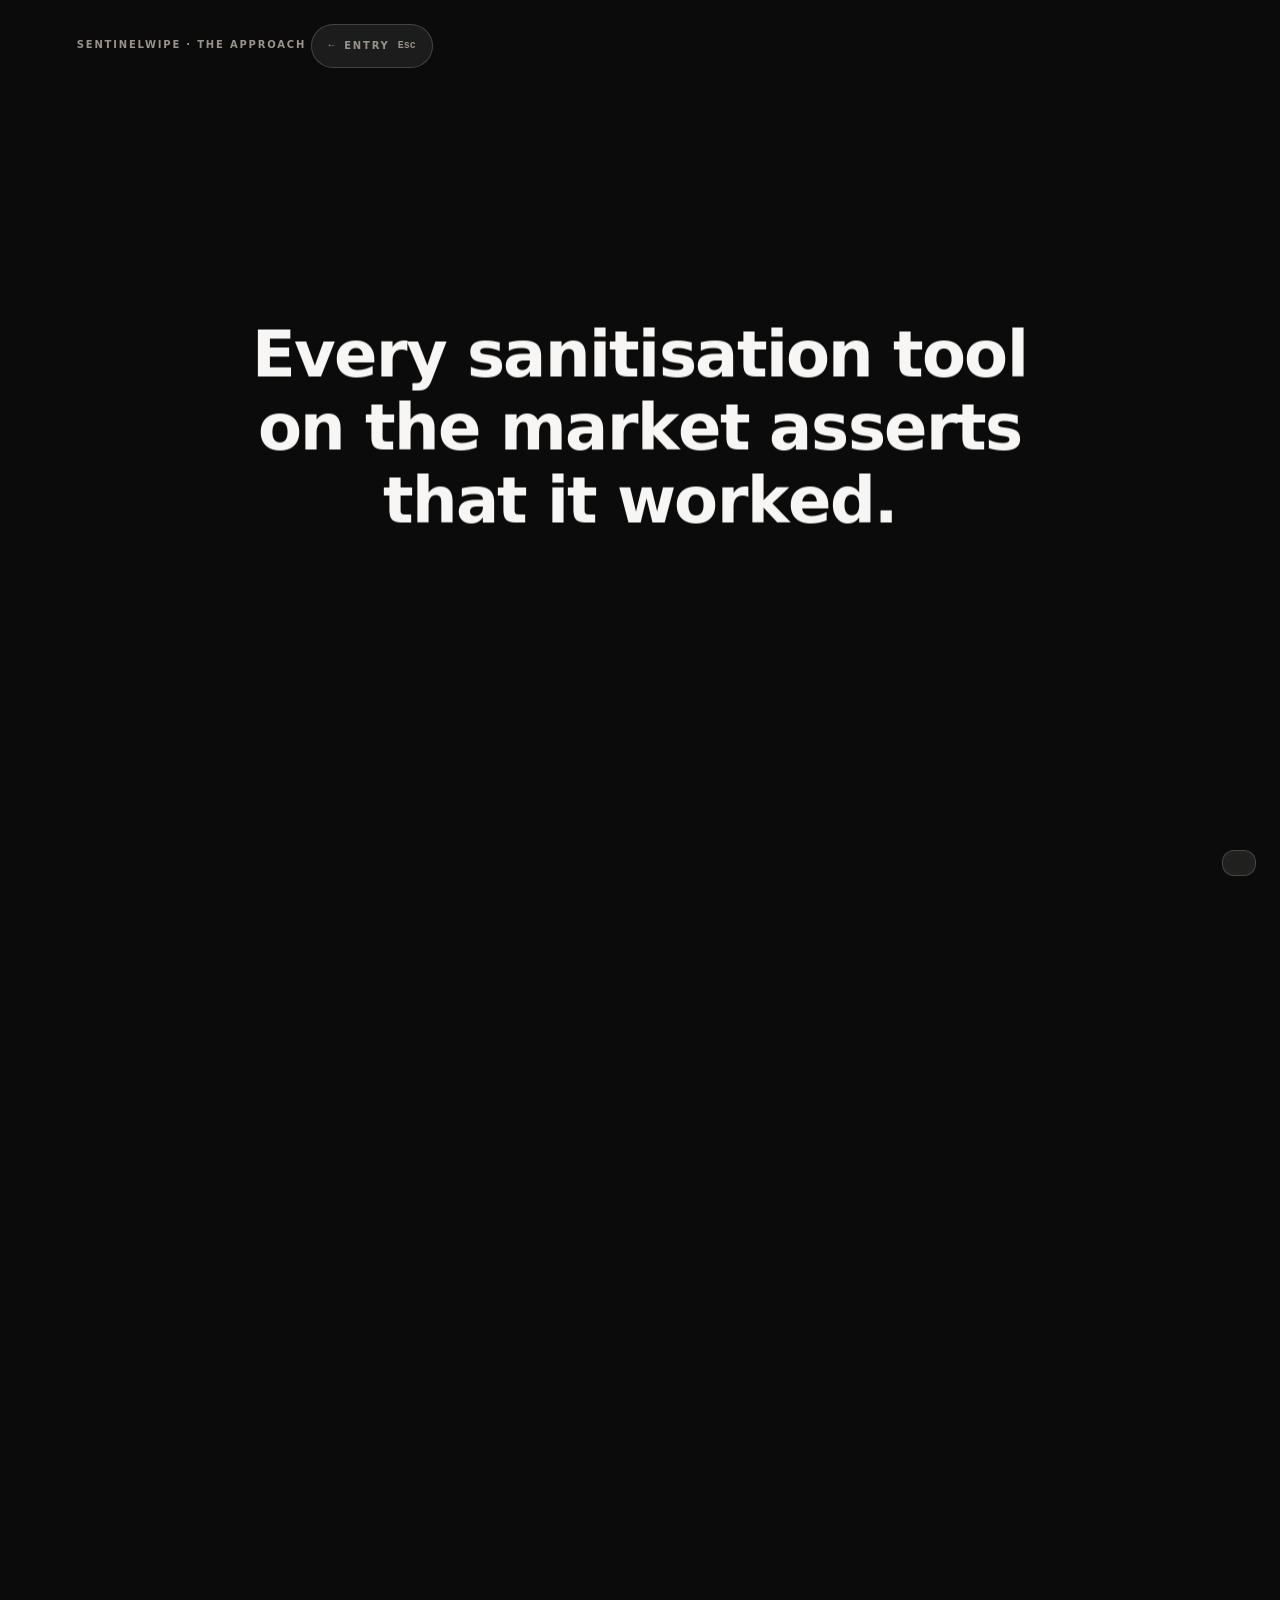
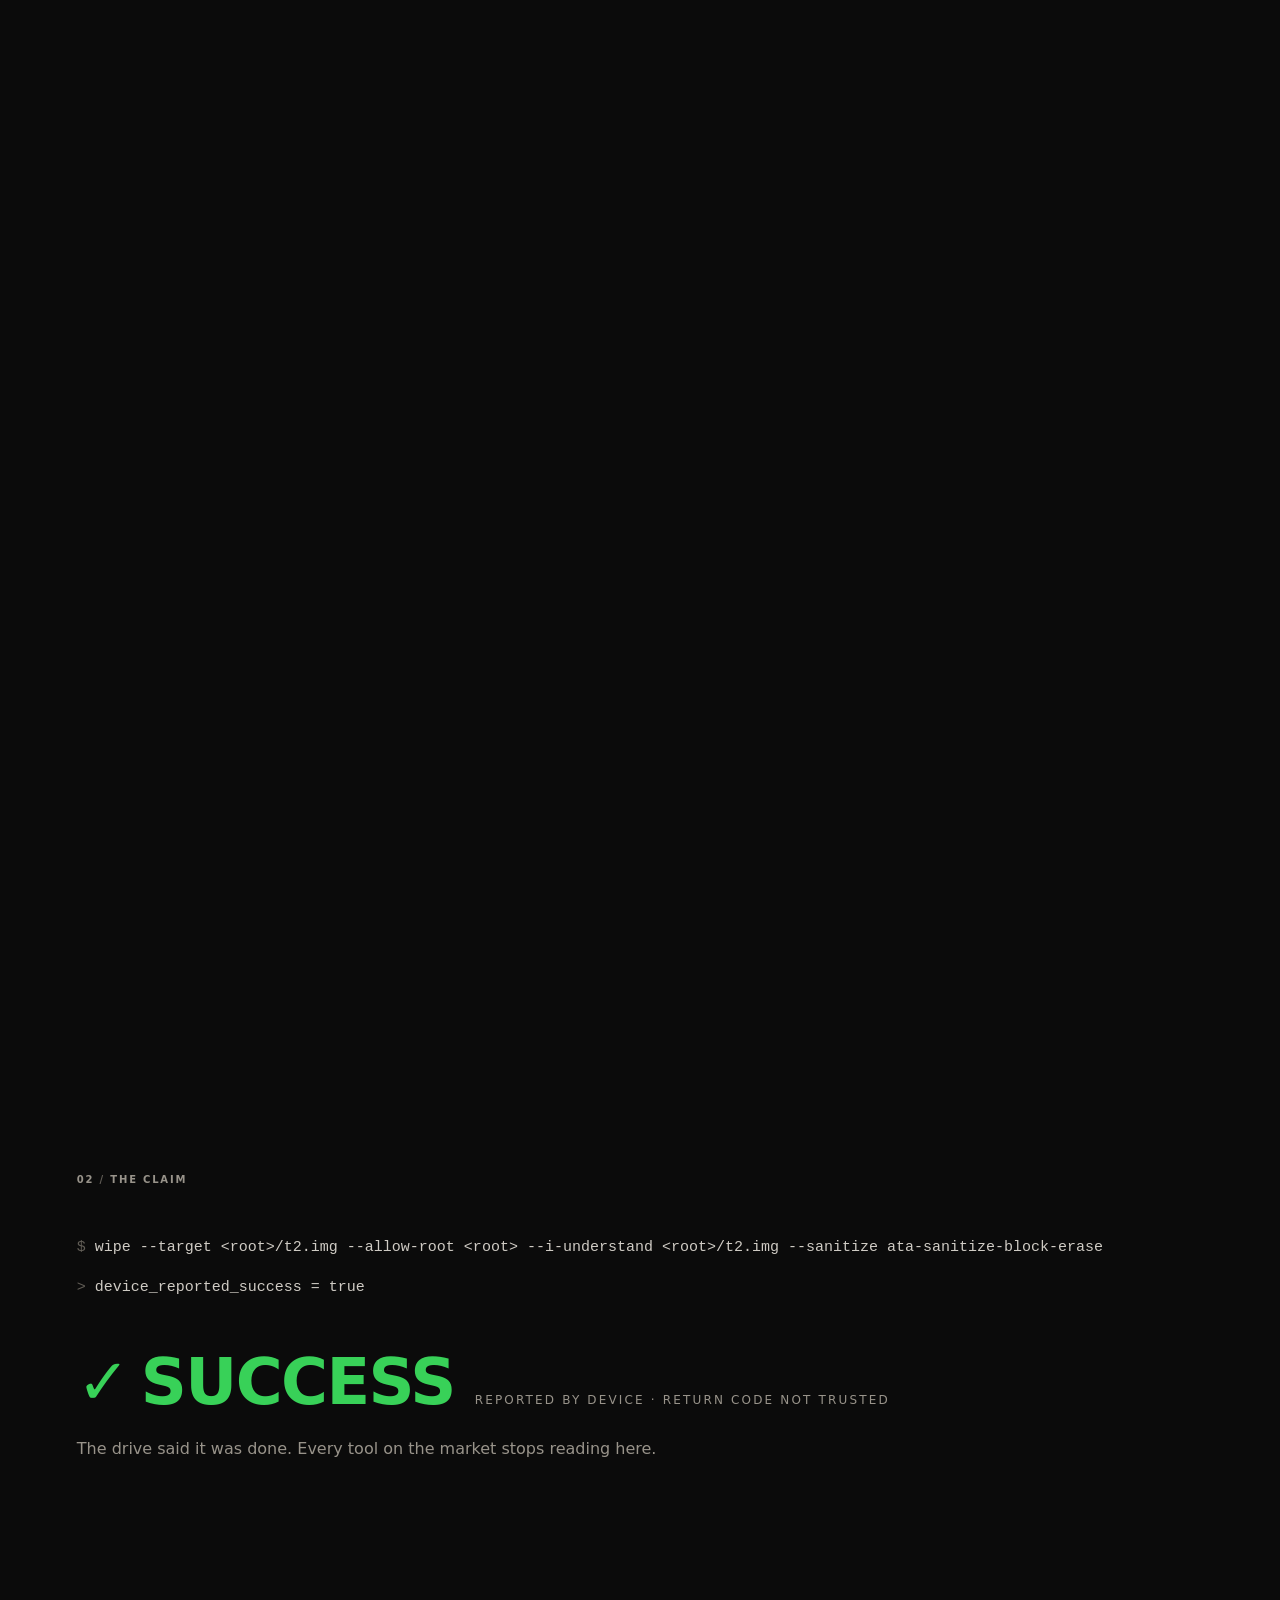
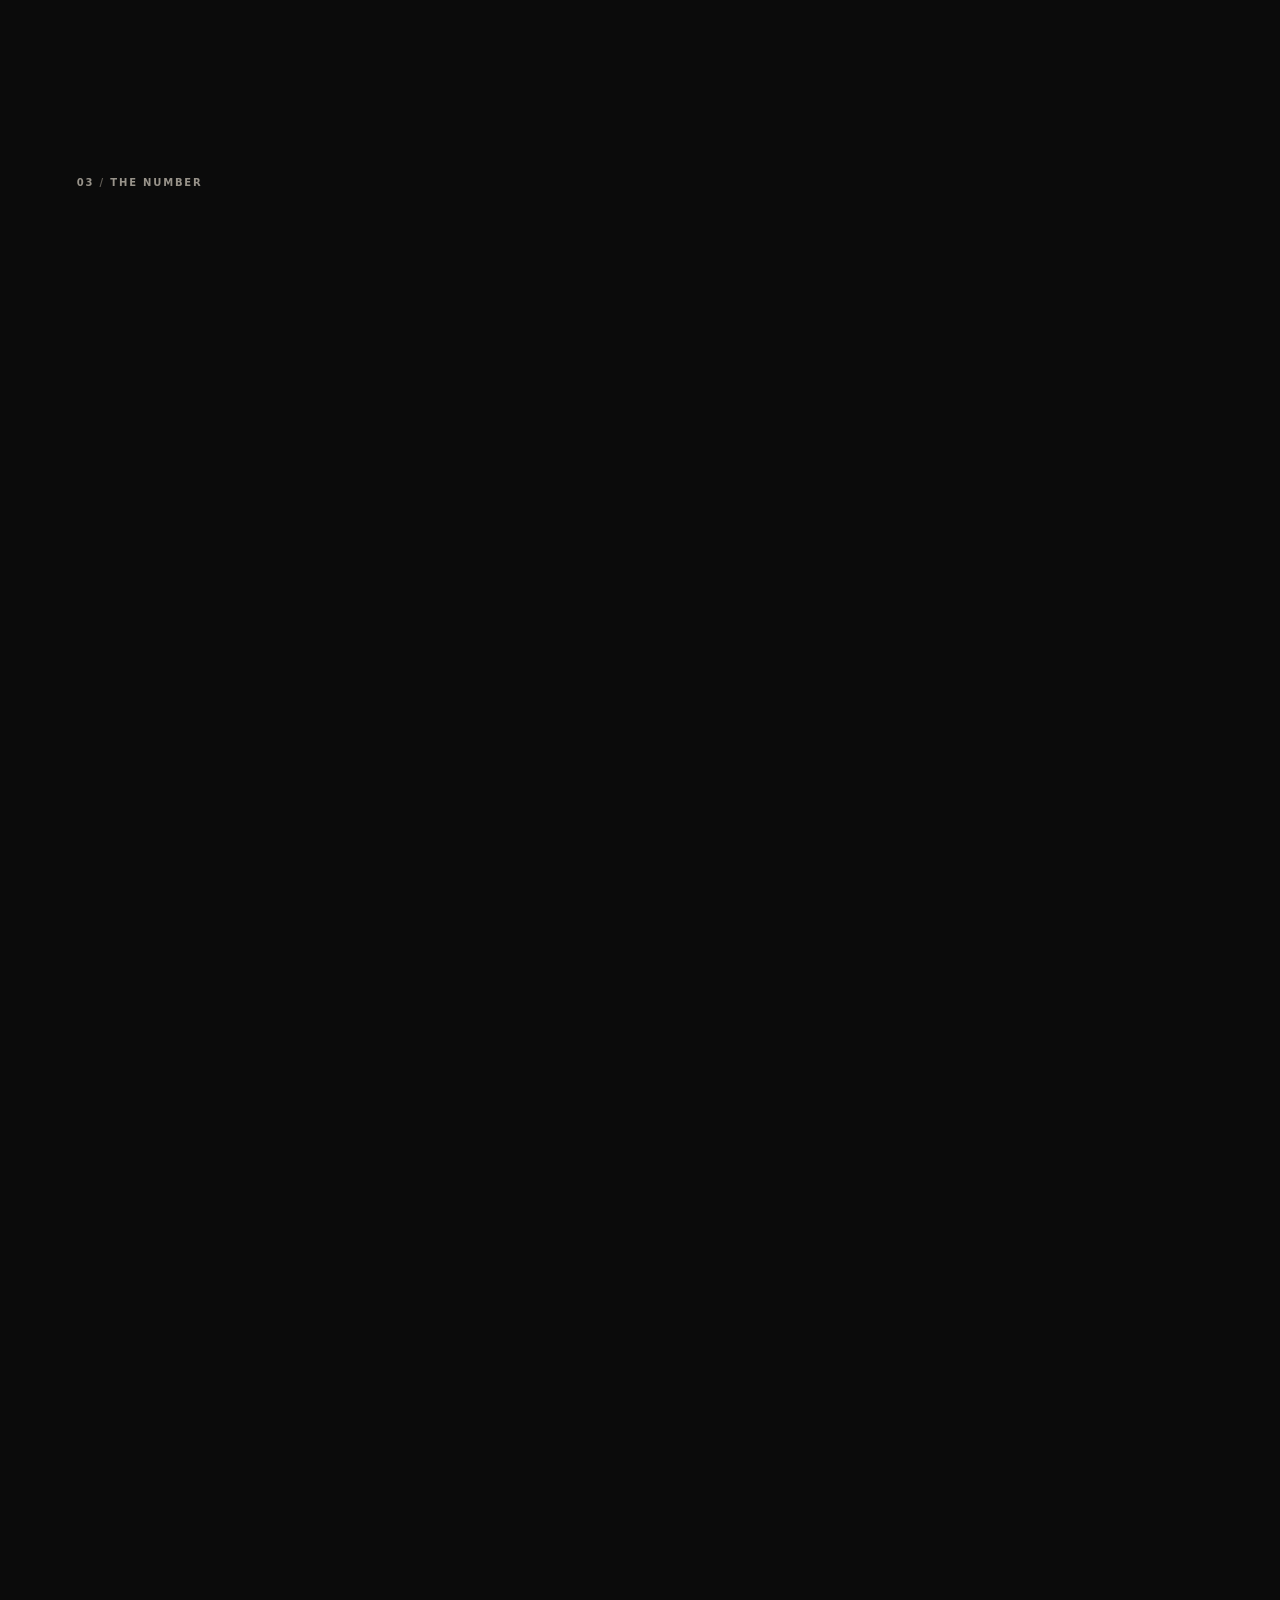
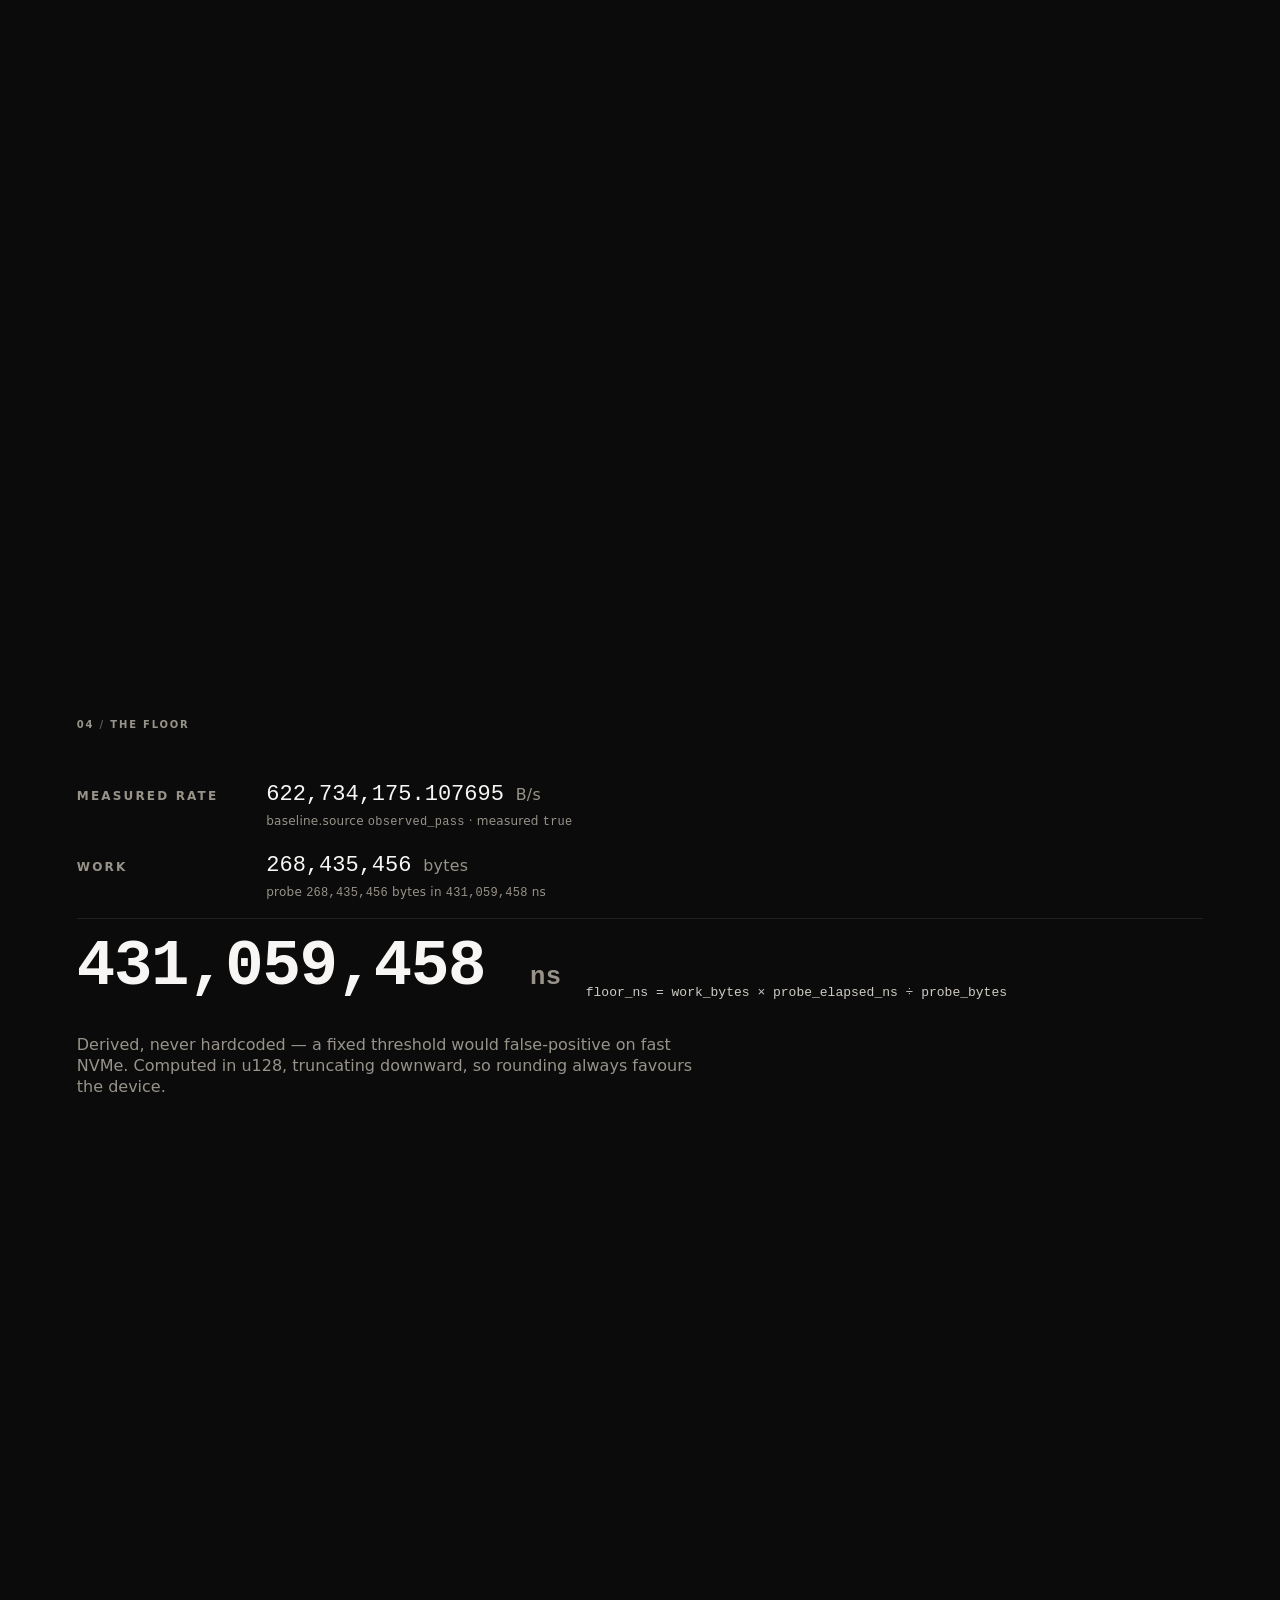
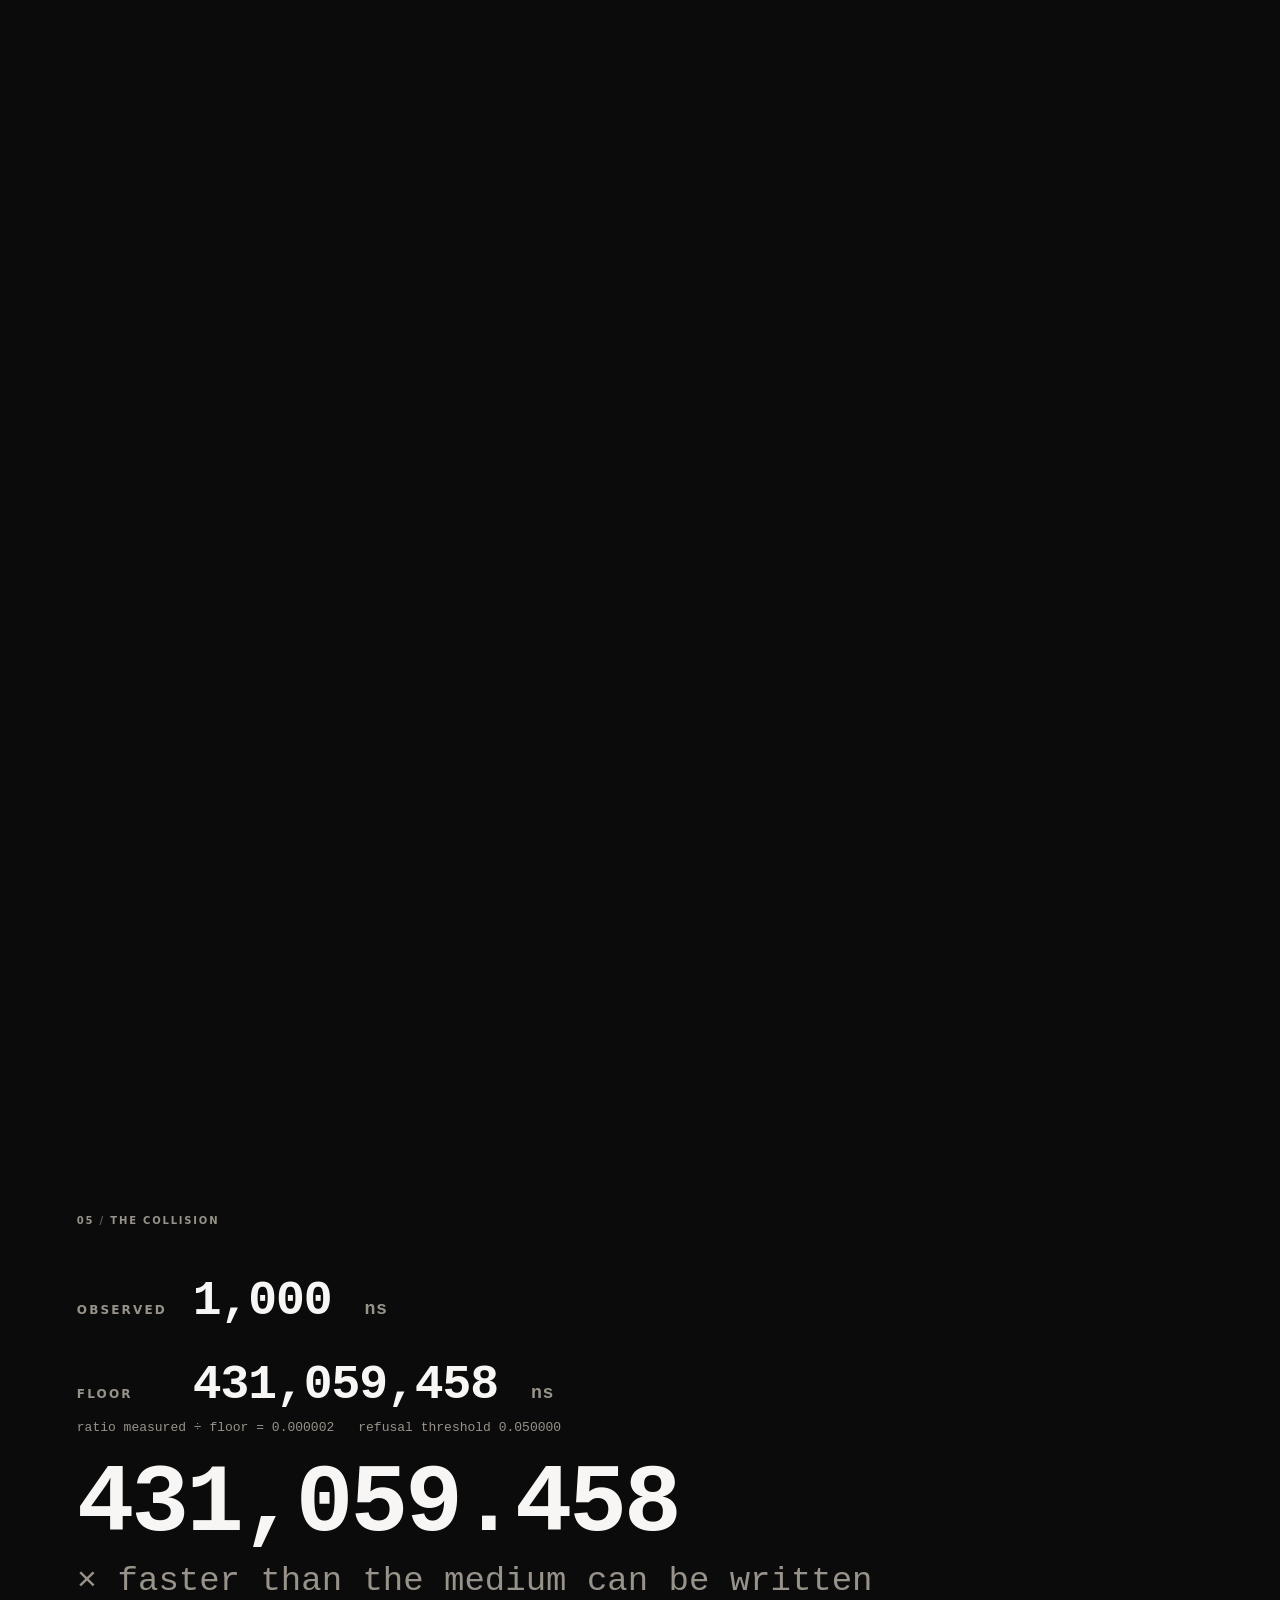
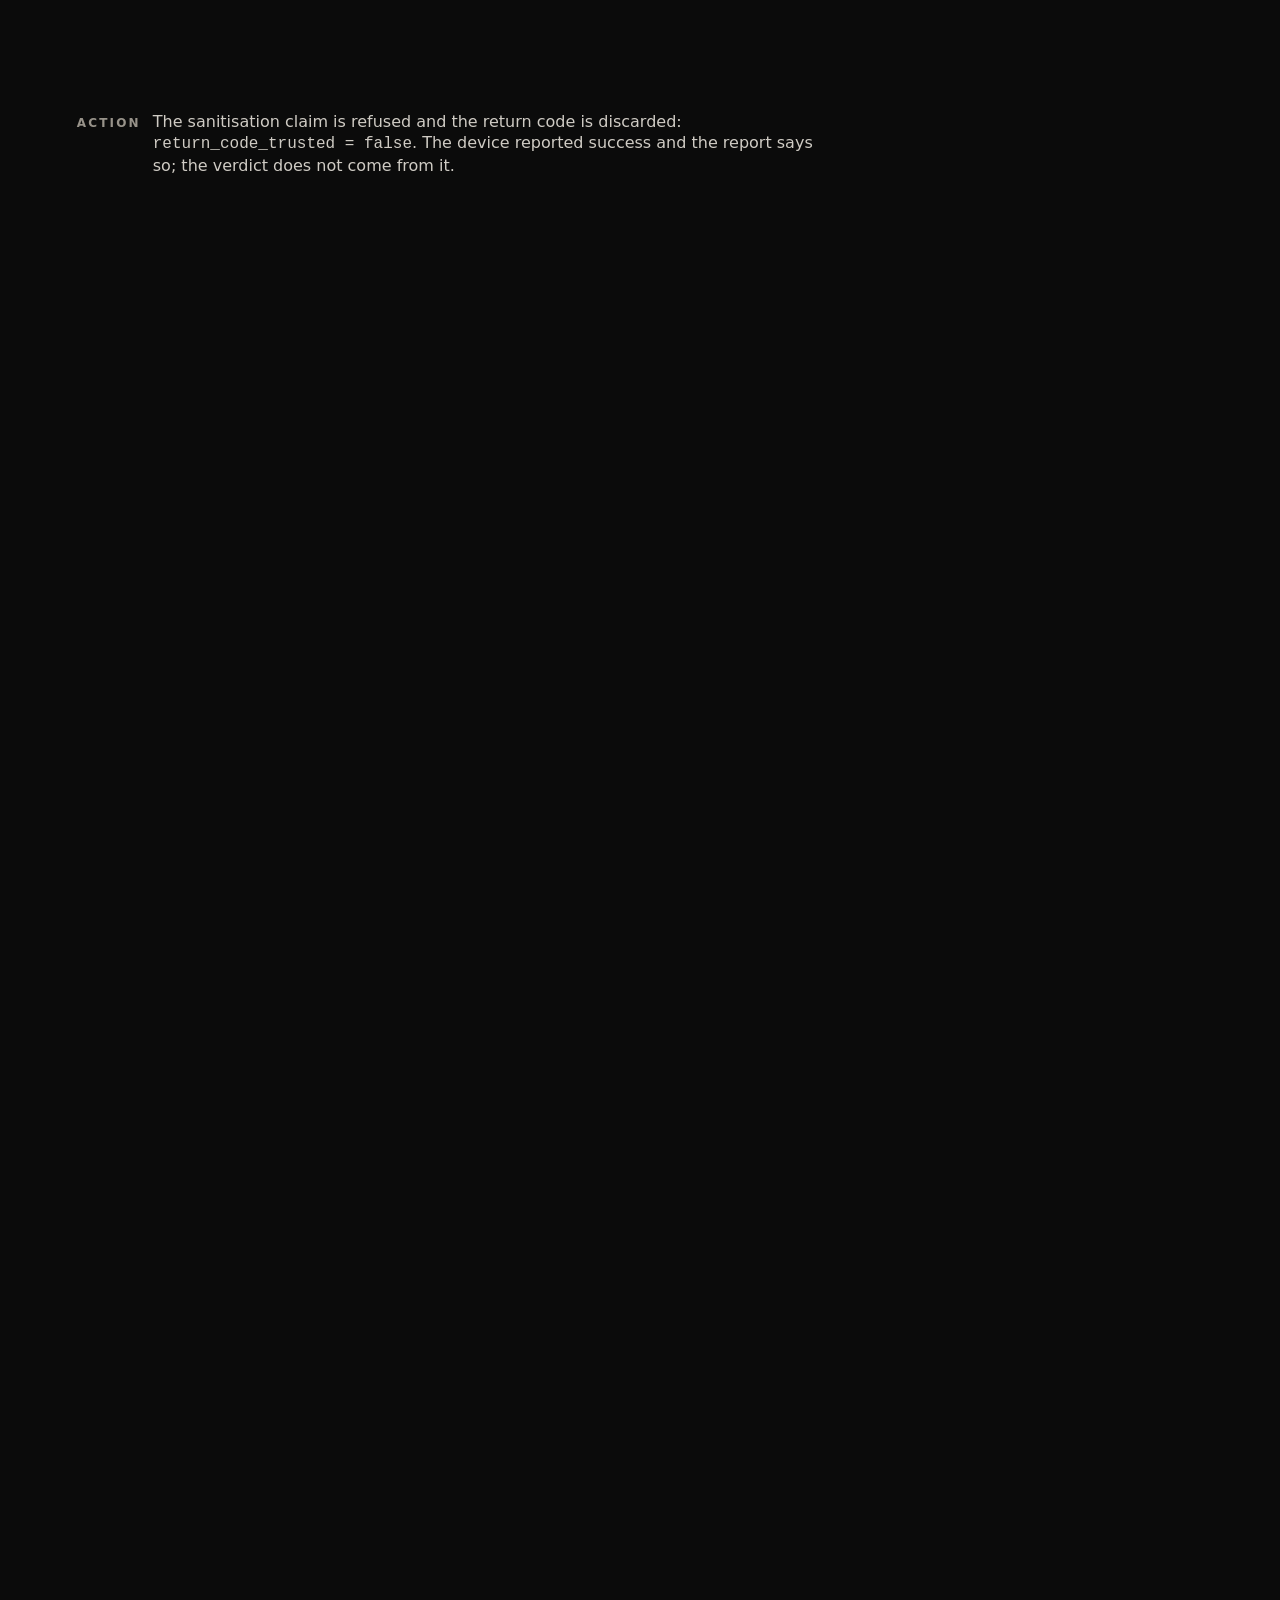
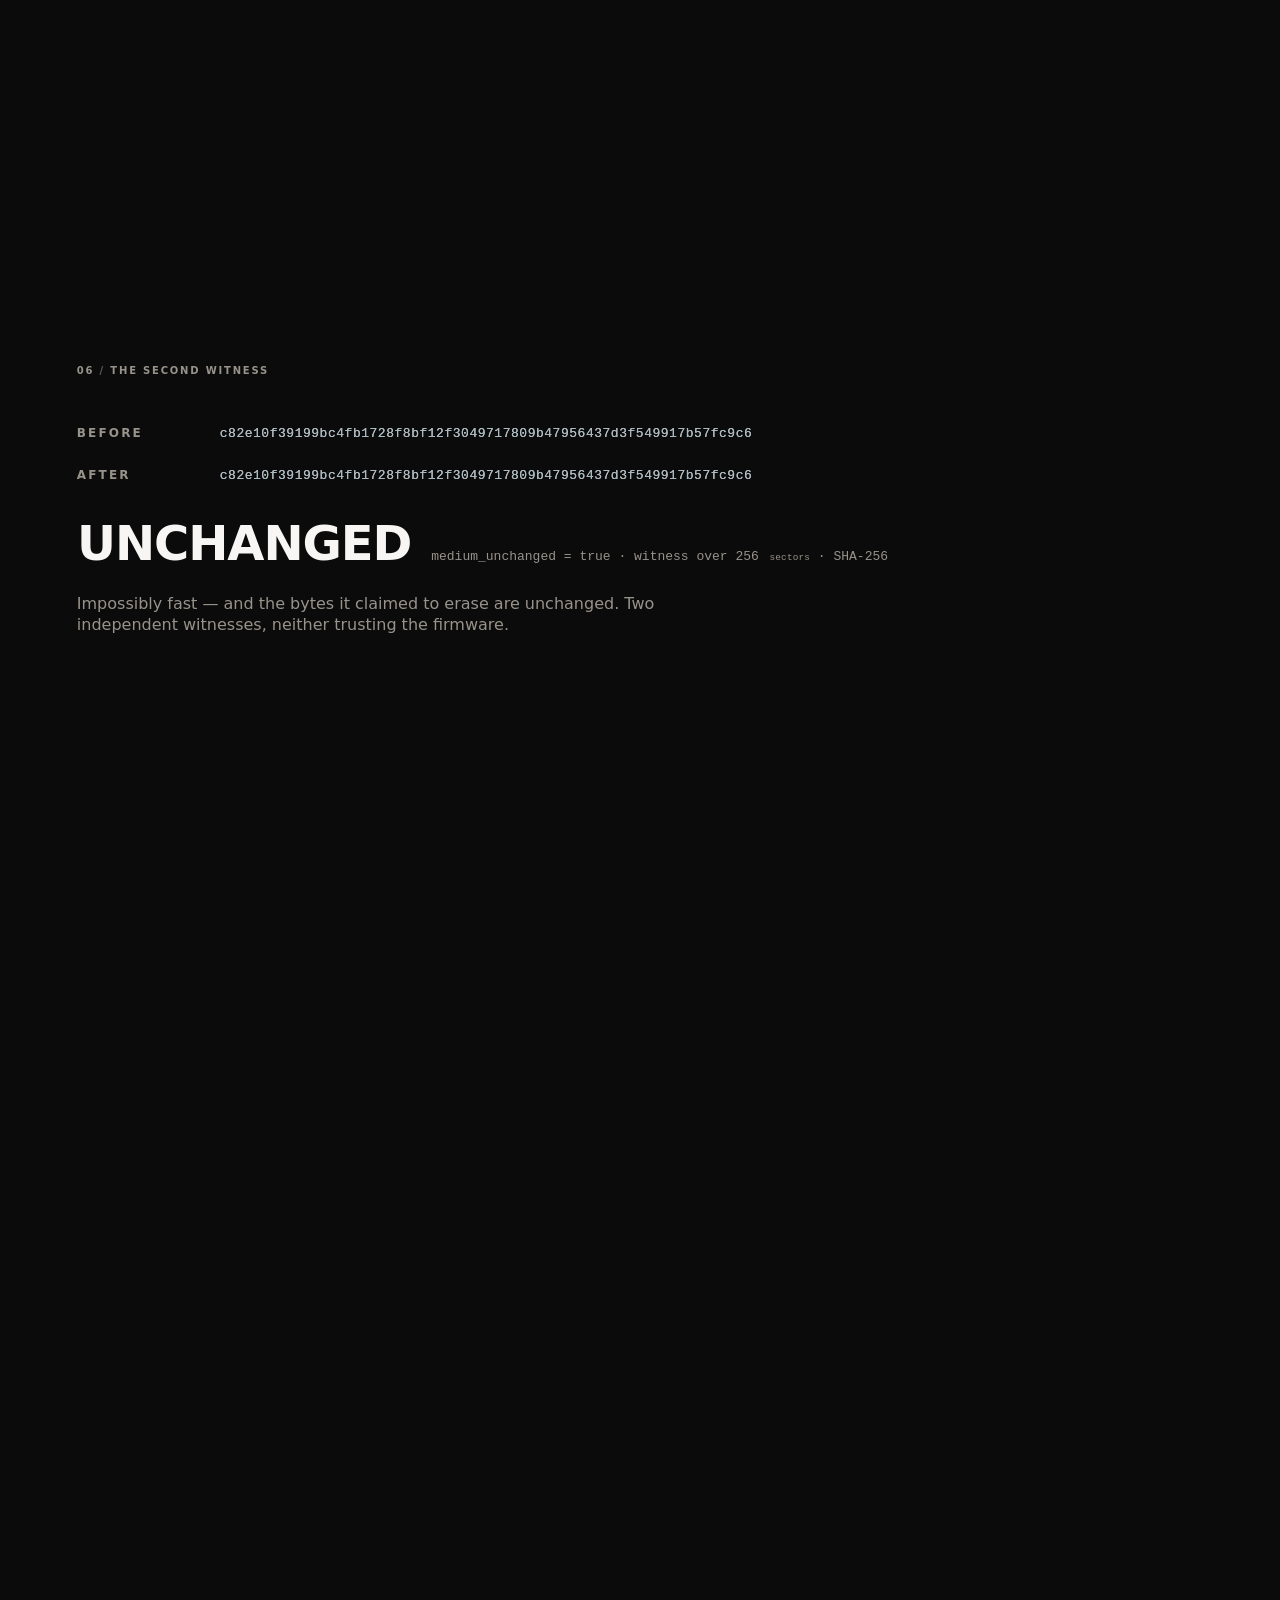
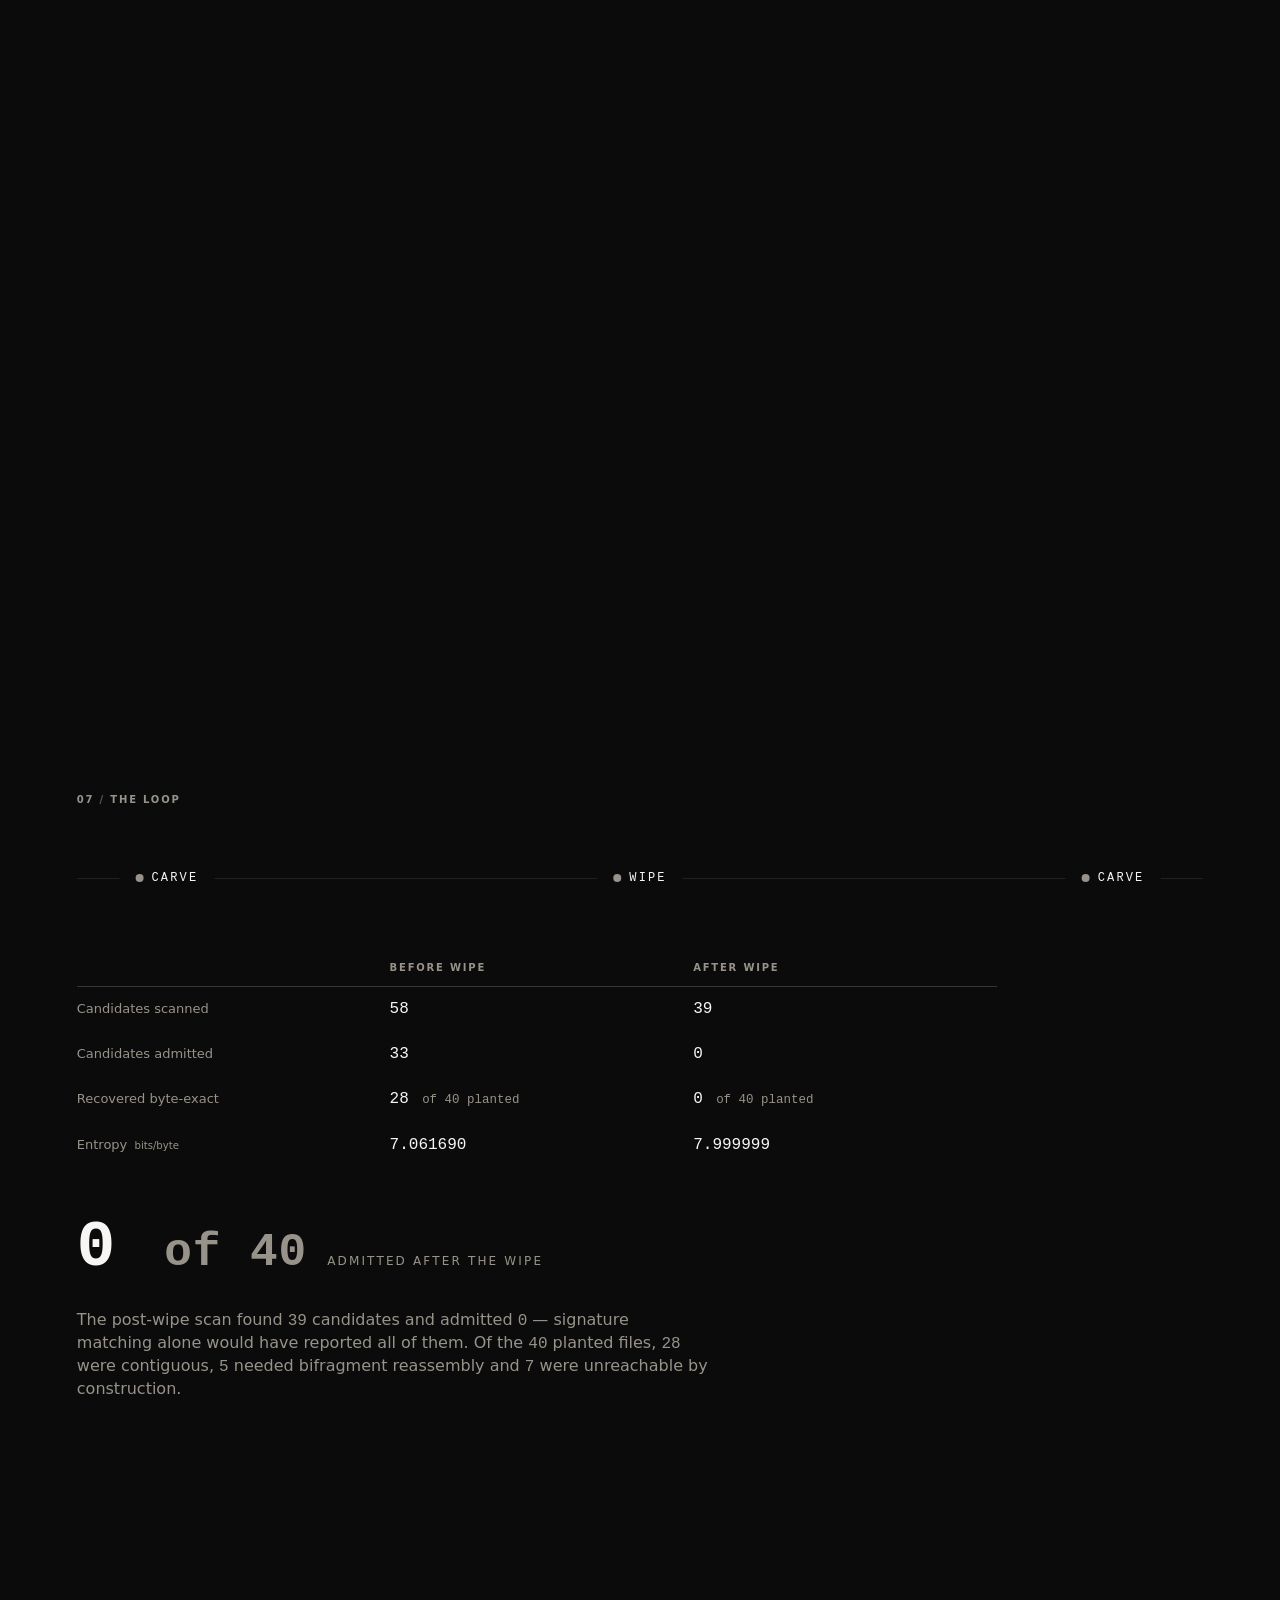
==== commit c4213fe6: "ui: live recovery from a real USB stick Enrol, image, carve, compare by SHA-256. ui/usb.py hashes ev" ====
--- a/ui/approach.html
+++ b/ui/approach.html
@@ -671,7 +671,7 @@
 
 <div id="perf" hidden></div>
 
-<script type="application/json" id="payload">{"meta":{"note":"Every value in this file was read out of a committed artifact. Regenerate with ui/build_payload.py. Nothing here is illustrative.","sources":{"lie":"docs/evidence/fake_sanitize_run.txt","carve":"fixtures/sample_output.json","wipe":"a live run of core/target/release/wipe"},"schemas":{"carve":"sentinelwipe.carve.report/1","wipe":"sentinelwipe.wipe.report/1"}},"lie":{"command":"wipe --target <root>/t2.img --allow-root <root> --i-understand <root>/t2.img --sanitize ata-sanitize-block-erase","primitive":"ata-sanitize-block-erase","device_reported_success":true,"sanitize":{"operation":"ATA SANITIZE BLOCK ERASE (simulated)","code":"UNVERIFIED_TIMING","severity":"unverified","simulated":true,"device_reported_success":true,"return_code_trusted":false,"work_bytes":268435456,"capacity_bytes":268435456,"passes":1,"measured_ns":1000,"floor_ns":431059458,"ratio":2e-06,"threshold":0.05,"baseline_source":"observed_pass","baseline_measured":true,"probe_bytes":268435456,"probe_elapsed_ns":431059458,"rate_bps":622734175.107695,"note":"UNVERIFIED_TIMING \u00b7 ATA SANITIZE BLOCK ERASE (simulated) \u00b7 measured 0.000001 s against an expected minimum of 0.431059 s (0.000002 of it) at a measured 622734175.107695 B/s. Device reported success; the return code was not trusted."},"overwrite":{"operation":"host overwrite: single_pass_seeded_random_shake128","code":"VERIFIED_TIMING","severity":"verified","simulated":false,"device_reported_success":true,"return_code_trusted":false,"work_bytes":268435456,"capacity_bytes":268435456,"passes":1,"measured_ns":432911500,"floor_ns":451268000,"ratio":0.959322,"threshold":0.05,"baseline_source":"calibration_probe","baseline_measured":true,"probe_bytes":33554432,"probe_elapsed_ns":56408500,"rate_bps":594847088.647987,"note":"VERIFIED_TIMING \u00b7 host overwrite: single_pass_seeded_random_shake128 \u00b7 measured 0.432912 s against an expected minimum of 0.451268 s (0.959322 of it)."},"witness":{"sectors":256,"before":"c82e10f39199bc4fb1728f8bf12f3049717809b47956437d3f549917b57fc9c6","after":"c82e10f39199bc4fb1728f8bf12f3049717809b47956437d3f549917b57fc9c6","unchanged":true},"device":{"kind":"image file","model":"unknown","serial":"unknown","transport":"file","medium":"image","is_physical_medium":false,"logical_sector_bytes":512,"total_sectors":524288,"capacity_bytes":268435456}},"loop":{"before":{"scanned":58,"admitted":33},"after":{"scanned":39,"admitted":0},"recall_before":28,"recall_after":0,"planted":40,"reachability":{"contiguous":28,"needs_bifragment_reassembly":5,"unreachable_by_construction":7},"entropy":{"before":7.06169,"after":7.999999,"estimator":"Shannon over a 256-bin byte histogram of every byte of the medium, Neumaier-compensated; the same support and the same estimator fixtures/corpus.py used for the manifest figure, so the two may be subtracted. Printed TRUNCATED to six places, not rounded, so a measured 7.9999995 never prints as the unattainable 8.000000; `delta` is the difference of the two printed values, so these three numbers subtract exactly. NOT the strided per-frame telemetry sample."}},"device":{"kind":"image file","model":"unknown","serial":"unknown","firmware":"unknown","transport":"file","identity_source":"file-metadata","is_physical_medium":false,"medium":"image","has_hidden_regions":false,"logical_sector_bytes":512,"physical_sector_bytes":null,"total_sectors":524288,"capacity_bytes":268435456,"writable":true},"dispatch":{"method":"single_pass_seeded_random_shake128","method_selected_by":"detected-medium","passes":1,"nist_category":"Clear","legacy_shape":null,"sanitize_primitive":null,"sanitize_selected_by":"detected-medium","rationale":"regular file standing in for a medium: there is no controller, so no firmware primitive exists to attempt and any that is requested is simulated and labelled so"},"authorization":{"decision_code":"ALLOW_FILE","require_confirmation":true,"allowed_roots":["/Users/rosh/Personal/Hackathons/Smart India Hackathon 2026/sentinelwipe/out/ui-run"]},"run":{"run_id":"sentinelwipe/verify/v1","target_resolved":"/Users/rosh/Personal/Hackathons/Smart India Hackathon 2026/sentinelwipe/out/ui-run/medium.img","elapsed_ns":734117541,"elapsed_s":0.734118},"overwrite":{"method":"single_pass_seeded_random_shake128","simulated":false,"nist_category":"Clear","legacy_shape":null,"bytes_written":268435456,"duration_ns":435684084,"duration_s":0.435684,"bytes_per_second":616124081.319436,"passes":[{"pass":1,"of":1,"pattern":"shake128_seeded_stream","sectors_written":524288,"bytes_written":268435456,"duration_ns":433815958,"sync_ns":6839500,"bytes_per_second":618777274.209908,"chunk_writes":256,"chunk_sectors_first":2048,"chunk_sectors_final":2048,"chunk_resizes":0,"max_chunk_ns":2663833}],"scope_limit":"An overwrite pass against an image file overwrites the byte range of that file and nothing else. It does not reach, and this tool does not claim to reach, prior copies of those bytes held by the host filesystem (copy-on-write snapshots, journals) or remapped by the host storage controller (wear levelling, over-provisioning, bad-block retirement). Purge of the underlying physical medium is neither performed nor claimed."},"verification":{"mode":"sampled","all_passes_verified":true,"coverage_fraction":0.001953,"sectors_verified_min":1024,"sectors_unverified_max":523264,"largest_unsampled_run_sectors":2394,"passes":[{"pass":1,"of":1,"mode":"sampled_read_back","pattern":"shake128_seeded_stream","verdict":"PATTERN_CONFIRMED_ON_SAMPLE","sectors_verified":1024,"sectors_unverified":523264,"bytes_verified":524288,"coverage_fraction":0.001953,"largest_unsampled_run_sectors":2394,"mismatched_sectors":0,"mismatches_truncated":false,"duration_ns":1834500,"bytes_per_second":285793404.197329,"sample_digest_hex":"3430377d72b2b0c017de4c5afad99e172204aea5f08f300f052a2e2debb8ba1a","claim":"Pass 1 of 1: 1024 of 524288 sectors were read back and every one carried the expected pattern. Coverage 0.1953% of the medium. The longest run of consecutive sectors this sample did not touch is 2394 sectors (1225728 bytes): an unwiped region of that size, positioned between two sample points, would produce this same verdict with zero mismatches. SAMPLING IS NOT PROOF OF THE WHOLE MEDIUM. This verdict covers only the sectors the sampling plan named and this run actually read back. Sectors outside the sample were not read after the pass and carry no verification claim from this run. A pass that skipped an unsampled sector would produce this same verdict. Sample positions are derived from the run seed, which is published in the certificate so a third party can reproduce them. A device whose firmware knew the seed could write only the sampled sectors and pass. This procedure detects incidental failure -- a skipped range, an ignored write, a pass that did not run -- and does not detect adversarial firmware."}]},"audit":{"overwrite":{"operation":"host overwrite: single_pass_seeded_random_shake128","code":"VERIFIED_TIMING","severity":"verified","simulated":false,"device_reported_success":true,"return_code_trusted":false,"work_bytes":268435456,"capacity_bytes":268435456,"passes":1,"measured_ns":435684084,"floor_ns":466406672,"ratio":0.934129,"threshold":0.05,"baseline_source":"calibration_probe","baseline_measured":true,"probe_bytes":33554432,"probe_elapsed_ns":58300834,"rate_bps":575539485.421426,"note":"VERIFIED_TIMING \u00b7 host overwrite: single_pass_seeded_random_shake128 \u00b7 measured 0.435684 s against an expected minimum of 0.466407 s (0.934129 of it)."},"sanitize":null,"return_code_trusted":false},"telemetry":{"schema":"sentinelwipe.wipe.telemetry/1","period_ms":8,"events":48,"wall_ms":435.685625,"achieved_hz":110.171181,"min_gap_ms":6.188958,"max_gap_ms":10.188792,"rate_floor_hz":20.0,"met_rate_floor":true,"longest_uninstrumented_interval_ns":8674000,"longest_uninstrumented_interval_ms":8.674,"note":"met_rate_floor is the verdict, not achieved_hz: any stretch in which nothing is written deflates events-over-wall without a frame ever being late. A frame can only be emitted from a write, so the floor is a property of the write stream; longest_uninstrumented_interval is the pass sync plus read-back sweep during which nothing was written and is the explanation for max_gap_ms when it exceeds the period."},"limits":["An overwrite pass against an image file overwrites the byte range of that file and nothing else. It does not reach, and this tool does not claim to reach, prior copies of those bytes held by the host filesystem (copy-on-write snapshots, journals) or remapped by the host storage controller (wear levelling, over-provisioning, bad-block retirement). Purge of the underlying physical medium is neither performed nor claimed.","SAMPLING IS NOT PROOF OF THE WHOLE MEDIUM. This verdict covers only the sectors the sampling plan named and this run actually read back. Sectors outside the sample were not read after the pass and carry no verification claim from this run. A pass that skipped an unsampled sector would produce this same verdict.","Sample positions are derived from the run seed, which is published in the certificate so a third party can reproduce them. A device whose firmware knew the seed could write only the sampled sectors and pass. This procedure detects incidental failure -- a skipped range, an ignored write, a pass that did not run -- and does not detect adversarial firmware.","SAMPLED VERIFICATION HAS A BLIND SPOT AND THIS IS ITS MEASURED SIZE ON THIS RUN. The longest run of consecutive sectors no sample touched is 2394 sectors, 1225728 bytes, 0.004566 of the medium. An unwiped region of that size or smaller, positioned between two sample points, produces PATTERN_CONFIRMED_ON_SAMPLE with zero mismatched sectors and an unchanged sample digest: the verdict is a statement about the sectors read and about nothing else. `--verify exhaustive` reads every sector and is what turns it into a whole-medium statement. Regression test: core/wipe/src/verify.rs::a_region_left_unwiped_between_sample_points_survives_a_confirmed_sample."],"outcome":{"code":"OVERWRITE_VERIFIED_ON_SAMPLE","passes_verified":true,"whole_medium_claim":false,"verification_coverage_fraction":0.001953,"sanitized":true,"sanitized_scope":"sampled_sectors_only","evidence":"read-back verification of the pattern each pass wrote, over the SAMPLED sectors only, at the coverage published in `verification.coverage_fraction`. `sanitized` here means every sector read carried its pattern; it is not a whole-medium claim and `whole_medium_claim` is false. No device return code contributed to this field."},"entropy":{"before":7.06169,"after":7.999999,"delta":0.938309,"bytes_measured":268435456,"estimator":"Shannon over a 256-bin byte histogram of every byte of the medium, Neumaier-compensated; the same support and the same estimator fixtures/corpus.py used for the manifest figure, so the two may be subtracted. Printed TRUNCATED to six places, not rounded, so a measured 7.9999995 never prints as the unattainable 8.000000; `delta` is the difference of the two printed values, so these three numbers subtract exactly. NOT the strided per-frame telemetry sample."},"probe":{"bytes":33554432,"sectors":65536,"pattern":"shake128_seeded_stream","duration_ns":58300834,"duration_s":0.058301,"sync_ns":5810292,"bytes_per_second":575539485.421426,"admitted_as_baseline":true,"refusal":null,"note":"Written before pass 1 with the FINAL pass's pattern, so every byte of it is overwritten again by the wipe and the medium's final state is identical with and without it. It exists so the behavioural audit judges the overwrite against a sample the overwrite did not produce."},"frames":[{"t":9.307,"fs":0,"n":12288,"bd":6291456,"bps":676016021.6,"en":7.9958,"hs":10240,"hx":"[base64]"},{"t":18.112,"fs":12288,"n":10240,"bd":11534336,"bps":636844189.4,"en":7.9955,"hs":20480,"hx":"[base64]"},{"t":28.3,"fs":22528,"n":12288,"bd":17825792,"bps":629875514.6,"en":7.9966,"hs":32768,"hx":"[base64]"},{"t":37.621,"fs":34816,"n":12288,"bd":24117248,"bps":641062392.4,"en":7.9962,"hs":45056,"hx":"[base64]"},{"t":46.368,"fs":47104,"n":10240,"bd":29360128,"bps":633201481.6,"en":7.9951,"hs":55296,"hx":"[base64]"},{"t":55.05,"fs":57344,"n":10240,"bd":34603008,"bps":628577971.2,"en":7.9954,"hs":65536,"hx":"[base64]"},{"t":64.348,"fs":67584,"n":12288,"bd":40894464,"bps":635522412.3,"en":7.9962,"hs":77824,"hx":"[base64]"},{"t":73.419,"fs":79872,"n":10240,"bd":46137344,"bps":628415070.3,"en":7.9955,"hs":88064,"hx":"[base64]"},{"t":82.474,"fs":90112,"n":10240,"bd":51380224,"bps":622987556.2,"en":7.9954,"hs":98304,"hx":"[base64]"},{"t":91.811,"fs":100352,"n":12288,"bd":57671680,"bps":628157962.1,"en":7.9961,"hs":110592,"hx":"[base64]"},{"t":100.504,"fs":112640,"n":10240,"bd":62914560,"bps":625988271.7,"en":7.9953,"hs":120832,"hx":"[base64]"},{"t":109.149,"fs":122880,"n":10240,"bd":68157440,"bps":624443061.5,"en":7.9959,"hs":131072,"hx":"[base64]"},{"t":118.457,"fs":133120,"n":12288,"bd":74448896,"bps":628487898.9,"en":7.9963,"hs":143360,"hx":"[base64]"},{"t":127.177,"fs":145408,"n":10240,"bd":79691776,"bps":626621184.0,"en":7.9957,"hs":153600,"hx":"[base64]"},{"t":135.811,"fs":155648,"n":10240,"bd":84934656,"bps":625388253.5,"en":7.9956,"hs":163840,"hx":"[base64]"},{"t":145.149,"fs":165888,"n":12288,"bd":91226112,"bps":628501567.9,"en":7.9963,"hs":176128,"hx":"[base64]"},{"t":153.843,"fs":178176,"n":10240,"bd":96468992,"bps":627062660.1,"en":7.9955,"hs":186368,"hx":"[base64]"},{"t":162.536,"fs":188416,"n":10240,"bd":101711872,"bps":625781220.8,"en":7.9951,"hs":196608,"hx":"[base64]"},{"t":171.825,"fs":198656,"n":12288,"bd":108003328,"bps":628564179.4,"en":7.9965,"hs":208896,"hx":"[base64]"},{"t":180.485,"fs":210944,"n":10240,"bd":113246208,"bps":627456549.7,"en":7.9957,"hs":219136,"hx":"[base64]"},{"t":189.205,"fs":221184,"n":10240,"bd":118489088,"bps":626247128.8,"en":7.9952,"hs":229376,"hx":"[base64]"},{"t":198.575,"fs":231424,"n":12288,"bd":124780544,"bps":628381509.2,"en":7.9959,"hs":241664,"hx":"[base64]"},{"t":207.329,"fs":243712,"n":10240,"bd":130023424,"bps":627135982.2,"en":7.9953,"hs":251904,"hx":"[base64]"},{"t":215.975,"fs":253952,"n":10240,"bd":135266304,"bps":626306343.6,"en":7.9951,"hs":262144,"hx":"[base64]"},{"t":225.273,"fs":264192,"n":12288,"bd":141557760,"bps":628384090.6,"en":7.9965,"hs":274432,"hx":"[base64]"},{"t":233.92,"fs":276480,"n":10240,"bd":146800640,"bps":627568608.8,"en":7.9955,"hs":284672,"hx":"[base64]"},{"t":242.566,"fs":286720,"n":10240,"bd":152043520,"bps":626813422.6,"en":7.9956,"hs":294912,"hx":"[base64]"},{"t":251.846,"fs":296960,"n":12288,"bd":158334976,"bps":628698120.2,"en":7.9971,"hs":307200,"hx":"[base64]"},{"t":260.488,"fs":309248,"n":10240,"bd":163577856,"bps":627967055.6,"en":7.9954,"hs":317440,"hx":"[base64]"},{"t":269.127,"fs":319488,"n":10240,"bd":168820736,"bps":627291291.1,"en":7.9957,"hs":327680,"hx":"[base64]"},{"t":278.452,"fs":329728,"n":12288,"bd":175112192,"bps":628877479.8,"en":7.9963,"hs":339968,"hx":"[base64]"},{"t":287.158,"fs":342016,"n":10240,"bd":180355072,"bps":628069665.5,"en":7.9953,"hs":350208,"hx":"[base64]"},{"t":295.902,"fs":352256,"n":10240,"bd":185597952,"bps":627228390.3,"en":7.9953,"hs":360448,"hx":"[base64]"},{"t":305.277,"fs":362496,"n":12288,"bd":191889408,"bps":628575331.7,"en":7.996,"hs":372736,"hx":"[base64]"},{"t":313.978,"fs":374784,"n":10240,"bd":197132288,"bps":627853074.3,"en":7.9952,"hs":382976,"hx":"[base64]"},{"t":322.74,"fs":385024,"n":10240,"bd":202375168,"bps":627052852.4,"en":7.9958,"hs":393216,"hx":"[base64]"},{"t":332.075,"fs":395264,"n":12288,"bd":208666624,"bps":628371819.2,"en":7.996,"hs":405504,"hx":"[base64]"},{"t":340.776,"fs":407552,"n":10240,"bd":213909504,"bps":627713475.4,"en":7.9949,"hs":415744,"hx":"[base64]"},{"t":349.421,"fs":417792,"n":10240,"bd":219152384,"bps":627187215.4,"en":7.9957,"hs":425984,"hx":"[base64]"},{"t":358.736,"fs":428032,"n":12288,"bd":225443840,"bps":628438607.2,"en":7.9965,"hs":438272,"hx":"[base64]"},{"t":367.426,"fs":440320,"n":10240,"bd":230686720,"bps":627845531.1,"en":7.9951,"hs":448512,"hx":"[base64]"},{"t":376.085,"fs":450560,"n":10240,"bd":235929600,"bps":627330385.2,"en":7.9955,"hs":458752,"hx":"[base64]"},{"t":385.416,"fs":460800,"n":12288,"bd":242221056,"bps":628465918.2,"en":7.9965,"hs":471040,"hx":"[base64]"},{"t":394.14,"fs":473088,"n":10240,"bd":247463936,"bps":627858688.7,"en":7.9956,"hs":481280,"hx":"[base64]"},{"t":402.824,"fs":483328,"n":10240,"bd":252706816,"bps":627338552.1,"en":7.9957,"hs":491520,"hx":"[base64]"},{"t":412.112,"fs":493568,"n":12288,"bd":258998272,"bps":628466054.7,"en":7.9967,"hs":503808,"hx":"[base64]"},{"t":420.797,"fs":505856,"n":10240,"bd":264241152,"bps":627953796.0,"en":7.9957,"hs":514048,"hx":"[base64]"},{"t":426.986,"fs":516096,"n":8192,"bd":268435456,"bps":628674953.8,"en":7.9951,"hs":522240,"hx":"[base64]"}],"ledger":{"signed_certificate":{"certificate":{"custody":{"key_custody":"none \u2014 key generated locally, unattested","production_path":"operator key enrolled against an organisational CA or HSM","signature_proves":"integrity since signing, not authority of the signer"},"deterministic_core":{"coverage":{"d":512,"n":1},"medium_unchanged":null,"medium_witness_after":null,"medium_witness_before":null,"method":"single_pass_seeded_random_shake128","nist_category":"Clear","outcome_code":"OVERWRITE_VERIFIED_ON_SAMPLE","passes_verified":true,"run_id":"sentinelwipe/verify/v1","sanitized_scope":"sampled_sectors_only","target":"/Users/rosh/Personal/Hackathons/Smart India Hackathon 2026/sentinelwipe/out/ui-run/medium.img","timing_code":"VERIFIED_TIMING","verification_verdict":"PATTERN_CONFIRMED_ON_SAMPLE","whole_medium_claim":false},"measurement_envelope":{"baseline_source":"calibration_probe","entropy_bits_per_byte_after":"7.999999","entropy_bits_per_byte_before":"7.061690","expected_min_ns":466406672,"observed_elapsed_ns":435684084,"probe_bytes":33554432,"probe_elapsed_ns":58300834,"timing_ratio":{"d":116601668,"n":108921021},"timing_threshold":{"d":20,"n":1},"work_bytes":268435456},"schema":"sentinelwipe.certificate/1","scope":{"measurement_envelope_statement":"physical observations of real hardware on this run; signed, and not asserted repeatable \u2014 a baseline that did not move between runs was not being measured.","reproducibility_asserted_over":"deterministic_core","signature_covers":"the entire certificate: both regions, this scope block included. An unsigned section is a tamperable one, and the timing verdict is the field most worth forging."}},"signature":{"algorithm":"Ed25519","public_key_hex":"3121c9fa6503fd45589f8104a882a97ae6abbc437ef79dee15f6f6448adfe96b","signature_hex":"bbc3a89213b7db9954f4a2685c5058a426e8b4bf63a3e6c13c13240d790228da11a6f2e091c57f32c2ab5515dcfbcbf1fa417421fe23bcde11b743cf60dd0b03","signed_bytes":1622}},"chain":{"index":0,"head":"48c4c6e6271c232c04b6515f0a74042f490975dbd4c173504169bb5638427f93","leaf_sha256_of":"signed_certificate.certificate (canonical bytes)","inclusion_path":[]},"certificate_canonical":"{\"custody\":{\"key_custody\":\"none \u2014 key generated locally, unattested\",\"production_path\":\"operator key enrolled against an organisational CA or HSM\",\"signature_proves\":\"integrity since signing, not authority of the signer\"},\"deterministic_core\":{\"coverage\":{\"d\":512,\"n\":1},\"medium_unchanged\":null,\"medium_witness_after\":null,\"medium_witness_before\":null,\"method\":\"single_pass_seeded_random_shake128\",\"nist_category\":\"Clear\",\"outcome_code\":\"OVERWRITE_VERIFIED_ON_SAMPLE\",\"passes_verified\":true,\"run_id\":\"sentinelwipe/verify/v1\",\"sanitized_scope\":\"sampled_sectors_only\",\"target\":\"/Users/rosh/Personal/Hackathons/Smart India Hackathon 2026/sentinelwipe/out/ui-run/medium.img\",\"timing_code\":\"VERIFIED_TIMING\",\"verification_verdict\":\"PATTERN_CONFIRMED_ON_SAMPLE\",\"whole_medium_claim\":false},\"measurement_envelope\":{\"baseline_source\":\"calibration_probe\",\"entropy_bits_per_byte_after\":\"7.999999\",\"entropy_bits_per_byte_before\":\"7.061690\",\"expected_min_ns\":466406672,\"observed_elapsed_ns\":435684084,\"probe_bytes\":33554432,\"probe_elapsed_ns\":58300834,\"timing_ratio\":{\"d\":116601668,\"n\":108921021},\"timing_threshold\":{\"d\":20,\"n\":1},\"work_bytes\":268435456},\"schema\":\"sentinelwipe.certificate/1\",\"scope\":{\"measurement_envelope_statement\":\"physical observations of real hardware on this run; signed, and not asserted repeatable \u2014 a baseline that did not move between runs was not being measured.\",\"reproducibility_asserted_over\":\"deterministic_core\",\"signature_covers\":\"the entire certificate: both regions, this scope block included. An unsigned section is a tamperable one, and the timing verdict is the field most worth forging.\"}}"},"carve":{"policy":{"formula":"confidence = 0.40*signature_integrity + 0.35*structural_validity + 0.15*entropy_consistency + 0.10*size_plausibility","weights":{"signature_integrity":0.4,"structural_validity":0.35,"entropy_consistency":0.15,"size_plausibility":0.1},"weights_sum":1.0,"min_confidence":0.75,"non_structure_ceiling":0.65,"structural_breach_point":0.285714,"signature_ladder":{"header-mismatch":0.0,"header-only":0.5,"no-footer-defined":0.75,"header-and-footer":1.0},"entropy_min_sample_bytes":1024,"entropy_unknown":0.5},"counts":{"records":56,"admitted":35,"rejected":21,"sha256_matches_planted":35,"by_kind":{"JPEG":{"records":13,"admitted":5,"rejected":8},"PNG":{"records":5,"admitted":5,"rejected":0},"PDF":{"records":5,"admitted":5,"rejected":0},"ZIP":{"records":5,"admitted":5,"rejected":0},"SQLITE":{"records":5,"admitted":5,"rejected":0},"MP4":{"records":5,"admitted":5,"rejected":0},"GZIP":{"records":18,"admitted":5,"rejected":13}},"by_assembly":{"contiguous":28,"reassembled":7,"signature-span":21}},"margin":{"lowest_admitted":0.9,"highest_rejected":0.65,"population_gap":0.25,"gate_headroom":0.1,"worst_rejected_structural_validity":0.25,"structural_breach_point":0.285714,"structural_headroom":0.035714,"binds":"structural_headroom"},"ground_truth":{"manifest_path":"out/fixture.manifest.json","manifest_sha256":"1808494ecc3cd5e21d0d9790af5478cda6aa7011b531e20ea1655e3edbc2cd69","planted_total":40,"reachability":{"contiguous":28,"needs_bifragment_reassembly":5,"unreachable_by_construction":7},"unreachable":[{"path":"/evidence_log_2026-01-14.txt","kind":"TXT","reason":"kind TXT has no row in signature::SIGNATURES: no header to scan for"},{"path":"/interview_transcript_raw.txt","kind":"TXT","reason":"kind TXT has no row in signature::SIGNATURES: no header to scan for"},{"path":"/sector_survey_notes.txt","kind":"TXT","reason":"kind TXT has no row in signature::SIGNATURES: no header to scan for"},{"path":"/operator_handover.txt","kind":"TXT","reason":"kind TXT has no row in signature::SIGNATURES: no header to scan for"},{"path":"/wipe_command_history.txt","kind":"TXT","reason":"kind TXT has no row in signature::SIGNATURES: no header to scan for"},{"path":"/evidence_bag_seal.jpg","kind":"JPEG","reason":"2 extents stored out of physical order (extent[1] at 214110208 precedes extent[0] at 214231040); a forward gap search cannot reach them"},{"path":"/media_inventory.docx","kind":"DOCX","reason":"3 extents; bifragment gap carving reassembles at most 2"}],"recall_measured":false,"demonstrated_recall":null,"demonstrated_recall_note":"null because no carve run produced one. carve.rs did not exist when this sample was frozen, so writing a number here would be a claim no test has made. A contiguous engine's demonstrated recall is bounded above by reachability.contiguous and is reported here only once measured."},"provenance":{"producer":"core/carve/examples/gen_sample_output.rs","command":"cargo run --release -p sentinelwipe-carve --example gen_sample_output","is_carve_run":false,"notes":["GENERATED, never hand-written. Every value here was measured: ground truth from out/fixture.manifest.json, the four confidence terms from the shipped confidence::confidence, the structural verdict and every reason string from the shipped structure::validate, and every SHA-256 from the bytes named by the record's own extents.","This is NOT a carve run. carve.rs does not exist at the time this file was frozen. The record set is the union of the manifest's 35 planted carvable objects, each scored on its correctly assembled bytes, and every residue candidate the shipped scanner finds outside every planted extent. It is a schema exercise with real numbers, not a recovery result.","counts.admitted is therefore NOT a recall figure and must never be rendered as one. Seven of the admitted records are `reassembled`, which requires bifragment.rs; two of those seven the fixture plants as unrecoverable by construction and a forward gap search cannot rebuild them at all.","ground_truth.reachability is a CEILING on what an engine could reach on this fixture. ground_truth.demonstrated_recall is what a carver measurably recovered. They are two different numbers, they are reported in two different fields, and a report that has not measured the second one carries null there.","Every `signature-span` record here is residue and its extent is a signature-layer span, not a validator's claim: header to the format's terminator when the scanner found one, and otherwise a window equal to the largest planted object of that kind, which is the span tests/residue_separation.rs uses and which architecture.md D2 names as a policy choice. Only the adversarial ceiling of 0.6500 -- terms 3 and 4 pinned to 1.0 for every decoy -- is safe to quote against a challenge to that choice.","timing is null on purpose: a duration is the one field that would stop this file from regenerating byte-identically."]},"kind_policy":{"JPEG":{"defines_footer":true,"entropy_band_bits_per_byte":[5.5,7.0,7.99,8.0],"size_bounds_bytes":[107,1024,16777216,67108864]},"PNG":{"defines_footer":true,"entropy_band_bits_per_byte":[5.5,7.0,7.99,8.0],"size_bounds_bytes":[67,512,16777216,67108864]},"PDF":{"defines_footer":true,"entropy_band_bits_per_byte":[1.0,3.0,7.99,8.0],"size_bounds_bytes":[300,1024,33554432,134217728]},"ZIP":{"defines_footer":true,"entropy_band_bits_per_byte":[1.0,3.0,7.99,8.0],"size_bounds_bytes":[22,256,67108864,268435456]},"SQLITE":{"defines_footer":false,"entropy_band_bits_per_byte":[0.5,1.5,7.9,8.0],"size_bounds_bytes":[512,4096,134217728,536870912]},"MP4":{"defines_footer":false,"entropy_band_bits_per_byte":[3.0,6.0,7.99,8.0],"size_bounds_bytes":[16,4096,134217728,536870912]},"GZIP":{"defines_footer":false,"entropy_band_bits_per_byte":[5.5,7.0,7.99,8.0],"size_bounds_bytes":[20,128,33554432,134217728]}},"records":[{"kind":"ZIP","offset":1069056,"length":79397,"admitted":true,"reason_code":null,"reason":null,"assembly":"reassembled","total":1.0,"terms":{"signature_integrity":1.0,"structural_validity":1.0,"entropy_consistency":1.0,"size_plausibility":1.0},"weighted":{"signature_integrity":0.4,"structural_validity":0.35,"entropy_consistency":0.15,"size_plausibility":0.1},"sha256":"8b3d1dd7bce506e8","ladder":"header-and-footer","path":"/media_inventory.docx","expected_recoverable":"unrecoverable-by-design","sha256_matches":true,"structure_valid":true,"structure_detail":"ooxml entries=7 xcheck=7/7 payload=7/7 cd@78930 end=79397"},{"kind":"GZIP","offset":1347263,"length":127302,"admitted":false,"reason_code":"below-min-confidence-structure-invalid","reason":"confidence 0.5500 below MIN_CONFIDENCE 0.7500; structure: gzip: FLG is 0xD1, reserved bits 5-7 are 0xC0 and RFC 1952 requires them zero","assembly":"signature-span","total":0.55,"terms":{"signature_integrity":0.75,"structural_validity":0.0,"entropy_consistency":1.0,"size_plausibility":1.0},"weighted":{"signature_integrity":0.3,"structural_validity":0.0,"entropy_consistency":0.15,"size_plausibility":0.1},"sha256":"133e800432df9f86","ladder":"no-footer-defined","path":null,"expected_recoverable":null,"sha256_matches":null,"structure_valid":false,"structure_detail":"gzip: FLG is 0xD1, reserved bits 5-7 are 0xC0 and RFC 1952 requires them zero"},{"kind":"GZIP","offset":8054784,"length":109182,"admitted":true,"reason_code":null,"reason":null,"assembly":"contiguous","total":0.9,"terms":{"signature_integrity":0.75,"structural_validity":1.0,"entropy_consistency":1.0,"size_plausibility":1.0},"weighted":{"signature_integrity":0.3,"structural_validity":0.35,"entropy_consistency":0.15,"size_plausibility":0.1},"sha256":"871561fa7fb2f836","ladder":"no-footer-defined","path":"/carve_session.log.gz","expected_recoverable":"signature-only","sha256_matches":true,"structure_valid":true,"structure_detail":"gzip: 28-byte header naming 'carve_session.log', 109146 DEFLATE bytes in 1 block(s) -> 393656 bytes, CRC-32 7D84AEC6 verified, ISIZE 393656 matched, 109182 total"},{"kind":"SQLITE","offset":12900352,"length":192512,"admitted":true,"reason_code":null,"reason":null,"assembly":"contiguous","total":0.9,"terms":{"signature_integrity":0.75,"structural_validity":1.0,"entropy_consistency":1.0,"size_plausibility":1.0},"weighted":{"signature_integrity":0.3,"structural_validity":0.35,"entropy_consistency":0.15,"size_plausibility":0.1},"sha256":"aca915ffe06a7924","ladder":"no-footer-defined","path":"/hash_baseline.db","expected_recoverable":"signature-only","sha256_matches":true,"structure_valid":true,"structure_detail":"sqlite page=4096 pages=47 usable=4096 page1=0x0D cells=2 end=192512"},{"kind":"JPEG","offset":18325159,"length":61358,"admitted":false,"reason_code":"below-min-confidence-structure-invalid","reason":"confidence 0.6500 below MIN_CONFIDENCE 0.7500; structure: jpeg: expected a marker at offset 39375, found 00","assembly":"signature-span","total":0.65,"terms":{"signature_integrity":1.0,"structural_validity":0.0,"entropy_consistency":1.0,"size_plausibility":1.0},"weighted":{"signature_integrity":0.4,"structural_validity":0.0,"entropy_consistency":0.15,"size_plausibility":0.1},"sha256":"ce50acd2d44705c1","ladder":"header-and-footer","path":null,"expected_recoverable":null,"sha256_matches":null,"structure_valid":false,"structure_detail":"jpeg: expected a marker at offset 39375, found 00"},{"kind":"GZIP","offset":18648694,"length":127302,"admitted":false,"reason_code":"below-min-confidence-structure-invalid","reason":"confidence 0.5500 below MIN_CONFIDENCE 0.7500; structure: gzip: FLG is 0xDB, reserved bits 5-7 are 0xC0 and RFC 1952 requires them zero","assembly":"signature-span","total":0.55,"terms":{"signature_integrity":0.75,"structural_validity":0.0,"entropy_consistency":1.0,"size_plausibility":1.0},"weighted":{"signature_integrity":0.3,"structural_validity":0.0,"entropy_consistency":0.15,"size_plausibility":0.1},"sha256":"46609abb9902bd69","ladder":"no-footer-defined","path":null,"expected_recoverable":null,"sha256_matches":null,"structure_valid":false,"structure_detail":"gzip: FLG is 0xDB, reserved bits 5-7 are 0xC0 and RFC 1952 requires them zero"},{"kind":"PNG","offset":21317632,"length":260595,"admitted":true,"reason_code":null,"reason":null,"assembly":"contiguous","total":1.0,"terms":{"signature_integrity":1.0,"structural_validity":1.0,"entropy_consistency":1.0,"size_plausibility":1.0},"weighted":{"signature_integrity":0.4,"structural_validity":0.35,"entropy_consistency":0.15,"size_plausibility":0.1},"sha256":"04aeca15f9a50b24","ladder":"header-and-footer","path":"/seizure_photo_a.png","expected_recoverable":"signature-only","sha256_matches":true,"structure_valid":true,"structure_detail":"png: 288x288 depth 8 colour 2, 6 chunks all CRC-verified, 1 IDAT holding 260396 compressed bytes, 260595 total"},{"kind":"PDF","offset":26875904,"length":48983,"admitted":true,"reason_code":null,"reason":null,"assembly":"contiguous","total":1.0,"terms":{"signature_integrity":1.0,"structural_validity":1.0,"entropy_consistency":1.0,"size_plausibility":1.0},"weighted":{"signature_integrity":0.4,"structural_validity":0.35,"entropy_consistency":0.15,"size_plausibility":0.1},"sha256":"4939ea43ddc7430e","ladder":"header-and-footer","path":"/acquisition_worksheet.pdf","expected_recoverable":"signature-only","sha256_matches":true,"structure_valid":true,"structure_detail":"pdf-1.7 xref=table objs=22 verified=22/22 root=21 end=48983"},{"kind":"PNG","offset":32710656,"length":207661,"admitted":true,"reason_code":null,"reason":null,"assembly":"contiguous","total":1.0,"terms":{"signature_integrity":1.0,"structural_validity":1.0,"entropy_consistency":1.0,"size_plausibility":1.0},"weighted":{"signature_integrity":0.4,"structural_validity":0.35,"entropy_consistency":0.15,"size_plausibility":0.1},"sha256":"65ead9586ff4a519","ladder":"header-and-footer","path":"/sector_map_02.png","expected_recoverable":"signature-only","sha256_matches":true,"structure_valid":true,"structure_detail":"png: 256x256 depth 8 colour 2, 31 chunks all CRC-verified, 26 IDAT holding 207164 compressed bytes, 207661 total"},{"kind":"JPEG","offset":35205775,"length":652632,"admitted":false,"reason_code":"below-min-confidence-structure-invalid","reason":"confidence 0.6446 below MIN_CONFIDENCE 0.7500; structure: jpeg: reserved marker FF80 at offset 2, chain broken","assembly":"signature-span","total":0.64463,"terms":{"signature_integrity":1.0,"structural_validity":0.0,"entropy_consistency":0.964202,"size_plausibility":1.0},"weighted":{"signature_integrity":0.4,"structural_validity":0.0,"entropy_consistency":0.14463,"size_plausibility":0.1},"sha256":"4a47b4f18c69d909","ladder":"header-and-footer","path":null,"expected_recoverable":null,"sha256_matches":null,"structure_valid":false,"structure_detail":"jpeg: reserved marker FF80 at offset 2, chain broken"},{"kind":"SQLITE","offset":37040128,"length":221184,"admitted":true,"reason_code":null,"reason":null,"assembly":"contiguous","total":0.9,"terms":{"signature_integrity":0.75,"structural_validity":1.0,"entropy_consistency":1.0,"size_plausibility":1.0},"weighted":{"signature_integrity":0.3,"structural_validity":0.35,"entropy_consistency":0.15,"size_plausibility":0.1},"sha256":"bed97cbc33bd9409","ladder":"no-footer-defined","path":"/carve_results.db","expected_recoverable":"signature-only","sha256_matches":true,"structure_valid":true,"structure_detail":"sqlite page=4096 pages=54 usable=4096 page1=0x0D cells=2 end=221184"},{"kind":"ZIP","offset":43235328,"length":32453,"admitted":true,"reason_code":null,"reason":null,"assembly":"contiguous","total":1.0,"terms":{"signature_integrity":1.0,"structural_validity":1.0,"entropy_consistency":1.0,"size_plausibility":1.0},"weighted":{"signature_integrity":0.4,"structural_validity":0.35,"entropy_consistency":0.15,"size_plausibility":0.1},"sha256":"211a9eec0346bfaf","ladder":"header-and-footer","path":"/lab_procedure_v3.docx","expected_recoverable":"signature-only","sha256_matches":true,"structure_valid":true,"structure_detail":"ooxml entries=7 xcheck=7/7 payload=7/7 cd@31986 end=32453"},{"kind":"JPEG","offset":44064338,"length":23316,"admitted":false,"reason_code":"below-min-confidence-structure-invalid","reason":"confidence 0.5680 below MIN_CONFIDENCE 0.7500; structure: jpeg: reserved marker FFAD at offset 2, chain broken","assembly":"signature-span","total":0.567999,"terms":{"signature_integrity":1.0,"structural_validity":0.0,"entropy_consistency":0.453325,"size_plausibility":1.0},"weighted":{"signature_integrity":0.4,"structural_validity":0.0,"entropy_consistency":0.067999,"size_plausibility":0.1},"sha256":"9d2f24d9caf5cde1","ladder":"header-and-footer","path":null,"expected_recoverable":null,"sha256_matches":null,"structure_valid":false,"structure_detail":"jpeg: reserved marker FFAD at offset 2, chain broken"},{"kind":"PNG","offset":51361792,"length":183350,"admitted":true,"reason_code":null,"reason":null,"assembly":"reassembled","total":1.0,"terms":{"signature_integrity":1.0,"structural_validity":1.0,"entropy_consistency":1.0,"size_plausibility":1.0},"weighted":{"signature_integrity":0.4,"structural_validity":0.35,"entropy_consistency":0.15,"size_plausibility":0.1},"sha256":"442064812da9726b","ladder":"header-and-footer","path":"/entropy_heatmap.png","expected_recoverable":"bifragment","sha256_matches":true,"structure_valid":true,"structure_detail":"png: 240x240 depth 8 colour 2, 28 chunks all CRC-verified, 23 IDAT holding 182887 compressed bytes, 183350 total"},{"kind":"GZIP","offset":59394048,"length":54871,"admitted":true,"reason_code":null,"reason":null,"assembly":"contiguous","total":0.9,"terms":{"signature_integrity":0.75,"structural_validity":1.0,"entropy_consistency":1.0,"size_plausibility":1.0},"weighted":{"signature_integrity":0.3,"structural_validity":0.35,"entropy_consistency":0.15,"size_plausibility":0.1},"sha256":"1f0e879bdf7f7489","ladder":"no-footer-defined","path":"/audit_trail.log.gz","expected_recoverable":"signature-only","sha256_matches":true,"structure_valid":true,"structure_detail":"gzip: 26-byte header naming 'audit_trail.log', 54837 DEFLATE bytes in 1 block(s) -> 196781 bytes, CRC-32 FB4D1D67 verified, ISIZE 196781 matched, 54871 total"},{"kind":"MP4","offset":65796096,"length":221041,"admitted":true,"reason_code":null,"reason":null,"assembly":"reassembled","total":0.9,"terms":{"signature_integrity":0.75,"structural_validity":1.0,"entropy_consistency":1.0,"size_plausibility":1.0},"weighted":{"signature_integrity":0.3,"structural_validity":0.35,"entropy_consistency":0.15,"size_plausibility":0.1},"sha256":"9eba46c122a7e622","ladder":"no-footer-defined","path":"/sealing_procedure.mov","expected_recoverable":"bifragment","sha256_matches":true,"structure_valid":true,"structure_detail":"mp4: brand 'qt', 3 top-level boxes tiling 221041 bytes, 19 boxes walked, 1 track(s), mdat payload 220500 bytes, 55125 sample(s) totalling 220500 bytes across 1 chunk offset(s); 220500 mdat bytes are NOT covered by any checksum -- MP4 defines none"},{"kind":"MP4","offset":65943552,"length":66689,"admitted":true,"reason_code":null,"reason":null,"assembly":"reassembled","total":0.9,"terms":{"signature_integrity":0.75,"structural_validity":1.0,"entropy_consistency":1.0,"size_plausibility":1.0},"weighted":{"signature_integrity":0.3,"structural_validity":0.35,"entropy_consistency":0.15,"size_plausibility":0.1},"sha256":"57d8b12499249296","ladder":"no-footer-defined","path":"/handover_briefing.mov","expected_recoverable":"bifragment","sha256_matches":true,"structure_valid":true,"structure_detail":"mp4: brand 'qt', 3 top-level boxes tiling 66689 bytes, 19 boxes walked, 1 track(s), mdat payload 66148 bytes, 16537 sample(s) totalling 66148 bytes across 1 chunk offset(s); 66148 mdat bytes are NOT covered by any checksum -- MP4 defines none"},{"kind":"SQLITE","offset":73611264,"length":139264,"admitted":true,"reason_code":null,"reason":null,"assembly":"contiguous","total":0.9,"terms":{"signature_integrity":0.75,"structural_validity":1.0,"entropy_consistency":1.0,"size_plausibility":1.0},"weighted":{"signature_integrity":0.3,"structural_validity":0.35,"entropy_consistency":0.15,"size_plausibility":0.1},"sha256":"7ed9c3eef68aa321","ladder":"no-footer-defined","path":"/device_registry.db","expected_recoverable":"signature-only","sha256_matches":true,"structure_valid":true,"structure_detail":"sqlite page=4096 pages=34 usable=4096 page1=0x0D cells=2 end=139264"},{"kind":"PNG","offset":79996928,"length":208084,"admitted":true,"reason_code":null,"reason":null,"assembly":"contiguous","total":1.0,"terms":{"signature_integrity":1.0,"structural_validity":1.0,"entropy_consistency":1.0,"size_plausibility":1.0},"weighted":{"signature_integrity":0.4,"structural_validity":0.35,"entropy_consistency":0.15,"size_plausibility":0.1},"sha256":"04cff656db334ed8","ladder":"header-and-footer","path":"/sector_map_03.png","expected_recoverable":"signature-only","sha256_matches":true,"structure_valid":true,"structure_detail":"png: 256x256 depth 8 colour 2, 31 chunks all CRC-verified, 26 IDAT holding 207587 compressed bytes, 208084 total"},{"kind":"ZIP","offset":85690368,"length":63749,"admitted":true,"reason_code":null,"reason":null,"assembly":"contiguous","total":1.0,"terms":{"signature_integrity":1.0,"structural_validity":1.0,"entropy_consistency":1.0,"size_plausibility":1.0},"weighted":{"signature_integrity":0.4,"structural_validity":0.35,"entropy_consistency":0.15,"size_plausibility":0.1},"sha256":"788f9217c6942d72","ladder":"header-and-footer","path":"/incident_summary.docx","expected_recoverable":"signature-only","sha256_matches":true,"structure_valid":true,"structure_detail":"ooxml entries=7 xcheck=7/7 payload=7/7 cd@63282 end=63749"},{"kind":"GZIP","offset":86478323,"length":127302,"admitted":false,"reason_code":"below-min-confidence-structure-invalid","reason":"confidence 0.5500 below MIN_CONFIDENCE 0.7500; structure: gzip: FLG is 0xE3, reserved bits 5-7 are 0xE0 and RFC 1952 requires them zero","assembly":"signature-span","total":0.55,"terms":{"signature_integrity":0.75,"structural_validity":0.0,"entropy_consistency":1.0,"size_plausibility":1.0},"weighted":{"signature_integrity":0.3,"structural_validity":0.0,"entropy_consistency":0.15,"size_plausibility":0.1},"sha256":"cd49d93c283e57d3","ladder":"no-footer-defined","path":null,"expected_recoverable":null,"sha256_matches":null,"structure_valid":false,"structure_detail":"gzip: FLG is 0xE3, reserved bits 5-7 are 0xE0 and RFC 1952 requires them zero"},{"kind":"JPEG","offset":88398058,"length":343352,"admitted":false,"reason_code":"below-min-confidence-structure-invalid","reason":"confidence 0.6386 below MIN_CONFIDENCE 0.7500; structure: jpeg: reserved marker FF44 at offset 2, chain broken","assembly":"signature-span","total":0.638615,"terms":{"signature_integrity":1.0,"structural_validity":0.0,"entropy_consistency":0.9241,"size_plausibility":1.0},"weighted":{"signature_integrity":0.4,"structural_validity":0.0,"entropy_consistency":0.138615,"size_plausibility":0.1},"sha256":"f147e589c580bc7a","ladder":"header-and-footer","path":null,"expected_recoverable":null,"sha256_matches":null,"structure_valid":false,"structure_detail":"jpeg: reserved marker FF44 at offset 2, chain broken"},{"kind":"GZIP","offset":89563136,"length":91103,"admitted":true,"reason_code":null,"reason":null,"assembly":"contiguous","total":0.9,"terms":{"signature_integrity":0.75,"structural_validity":1.0,"entropy_consistency":1.0,"size_plausibility":1.0},"weighted":{"signature_integrity":0.3,"structural_validity":0.35,"entropy_consistency":0.15,"size_plausibility":0.1},"sha256":"442f2fb88c205048","ladder":"no-footer-defined","path":"/controller_dump.bin.gz","expected_recoverable":"signature-only","sha256_matches":true,"structure_valid":true,"structure_detail":"gzip: 30-byte header naming 'controller_dump.bin', 91065 DEFLATE bytes in 1 block(s) -> 328975 bytes, CRC-32 6EBA8E27 verified, ISIZE 328975 matched, 91103 total"},{"kind":"GZIP","offset":91161674,"length":127302,"admitted":false,"reason_code":"below-min-confidence-structure-invalid","reason":"confidence 0.5500 below MIN_CONFIDENCE 0.7500; structure: gzip: FLG is 0x5A, reserved bits 5-7 are 0x40 and RFC 1952 requires them zero","assembly":"signature-span","total":0.55,"terms":{"signature_integrity":0.75,"structural_validity":0.0,"entropy_consistency":1.0,"size_plausibility":1.0},"weighted":{"signature_integrity":0.3,"structural_validity":0.0,"entropy_consistency":0.15,"size_plausibility":0.1},"sha256":"544b13aa85db4975","ladder":"no-footer-defined","path":null,"expected_recoverable":null,"sha256_matches":null,"structure_valid":false,"structure_detail":"gzip: FLG is 0x5A, reserved bits 5-7 are 0x40 and RFC 1952 requires them zero"},{"kind":"GZIP","offset":94937895,"length":127302,"admitted":false,"reason_code":"below-min-confidence-structure-invalid","reason":"confidence 0.5186 below MIN_CONFIDENCE 0.7500; structure: gzip: FLG is 0x99, reserved bits 5-7 are 0x80 and RFC 1952 requires them zero","assembly":"signature-span","total":0.51857,"terms":{"signature_integrity":0.75,"structural_validity":0.0,"entropy_consistency":0.790466,"size_plausibility":1.0},"weighted":{"signature_integrity":0.3,"structural_validity":0.0,"entropy_consistency":0.11857,"size_plausibility":0.1},"sha256":"413db97f88fad022","ladder":"no-footer-defined","path":null,"expected_recoverable":null,"sha256_matches":null,"structure_valid":false,"structure_detail":"gzip: FLG is 0x99, reserved bits 5-7 are 0x80 and RFC 1952 requires them zero"},{"kind":"PDF","offset":96673792,"length":43586,"admitted":true,"reason_code":null,"reason":null,"assembly":"contiguous","total":1.0,"terms":{"signature_integrity":1.0,"structural_validity":1.0,"entropy_consistency":1.0,"size_plausibility":1.0},"weighted":{"signature_integrity":0.4,"structural_validity":0.35,"entropy_consistency":0.15,"size_plausibility":0.1},"sha256":"77a6c227444c6b60","ladder":"header-and-footer","path":"/chain_of_custody.pdf","expected_recoverable":"signature-only","sha256_matches":true,"structure_valid":true,"structure_detail":"pdf-1.7 xref=table objs=26 verified=26/26 root=25 end=43586"},{"kind":"ZIP","offset":101607424,"length":40801,"admitted":true,"reason_code":null,"reason":null,"assembly":"contiguous","total":1.0,"terms":{"signature_integrity":1.0,"structural_validity":1.0,"entropy_consistency":1.0,"size_plausibility":1.0},"weighted":{"signature_integrity":0.4,"structural_validity":0.35,"entropy_consistency":0.15,"size_plausibility":0.1},"sha256":"6114f932e1691360","ladder":"header-and-footer","path":"/sanitization_report.docx","expected_recoverable":"signature-only","sha256_matches":true,"structure_valid":true,"structure_detail":"ooxml entries=7 xcheck=7/7 payload=7/7 cd@40334 end=40801"},{"kind":"SQLITE","offset":108763136,"length":167936,"admitted":true,"reason_code":null,"reason":null,"assembly":"contiguous","total":0.9,"terms":{"signature_integrity":0.75,"structural_validity":1.0,"entropy_consistency":1.0,"size_plausibility":1.0},"weighted":{"signature_integrity":0.3,"structural_validity":0.35,"entropy_consistency":0.15,"size_plausibility":0.1},"sha256":"2b7d56debb9dd10b","ladder":"no-footer-defined","path":"/custody_ledger.db","expected_recoverable":"signature-only","sha256_matches":true,"structure_valid":true,"structure_detail":"sqlite page=4096 pages=41 usable=4096 page1=0x0D cells=2 end=167936"},{"kind":"GZIP","offset":114012149,"length":127302,"admitted":false,"reason_code":"below-min-confidence-structure-invalid","reason":"confidence 0.5286 below MIN_CONFIDENCE 0.7500; structure: gzip: FLG is 0x25, reserved bits 5-7 are 0x20 and RFC 1952 requires them zero","assembly":"signature-span","total":0.528646,"terms":{"signature_integrity":0.75,"structural_validity":0.0,"entropy_consistency":0.857638,"size_plausibility":1.0},"weighted":{"signature_integrity":0.3,"structural_validity":0.0,"entropy_consistency":0.128646,"size_plausibility":0.1},"sha256":"f0c9126ca789bf93","ladder":"no-footer-defined","path":null,"expected_recoverable":null,"sha256_matches":null,"structure_valid":false,"structure_detail":"gzip: FLG is 0x25, reserved bits 5-7 are 0x20 and RFC 1952 requires them zero"},{"kind":"PDF","offset":114669568,"length":38408,"admitted":true,"reason_code":null,"reason":null,"assembly":"contiguous","total":1.0,"terms":{"signature_integrity":1.0,"structural_validity":1.0,"entropy_consistency":1.0,"size_plausibility":1.0},"weighted":{"signature_integrity":0.4,"structural_validity":0.35,"entropy_consistency":0.15,"size_plausibility":0.1},"sha256":"0cea32190a6ad8f0","ladder":"header-and-footer","path":"/standards_checklist.pdf","expected_recoverable":"signature-only","sha256_matches":true,"structure_valid":true,"structure_detail":"pdf-1.7 xref=table objs=30 verified=30/30 root=29 end=38408"},{"kind":"GZIP","offset":117352295,"length":127302,"admitted":false,"reason_code":"below-min-confidence-structure-invalid","reason":"confidence 0.5464 below MIN_CONFIDENCE 0.7500; structure: gzip: FLG is 0xF3, reserved bits 5-7 are 0xE0 and RFC 1952 requires them zero","assembly":"signature-span","total":0.546394,"terms":{"signature_integrity":0.75,"structural_validity":0.0,"entropy_consistency":0.975959,"size_plausibility":1.0},"weighted":{"signature_integrity":0.3,"structural_validity":0.0,"entropy_consistency":0.146394,"size_plausibility":0.1},"sha256":"2d3c19ff78b85565","ladder":"no-footer-defined","path":null,"expected_recoverable":null,"sha256_matches":null,"structure_valid":false,"structure_detail":"gzip: FLG is 0xF3, reserved bits 5-7 are 0xE0 and RFC 1952 requires them zero"},{"kind":"PDF","offset":119242752,"length":54214,"admitted":true,"reason_code":null,"reason":null,"assembly":"contiguous","total":1.0,"terms":{"signature_integrity":1.0,"structural_validity":1.0,"entropy_consistency":1.0,"size_plausibility":1.0},"weighted":{"signature_integrity":0.4,"structural_validity":0.35,"entropy_consistency":0.15,"size_plausibility":0.1},"sha256":"3c425544e1b4eaae","ladder":"header-and-footer","path":"/examiner_affidavit.pdf","expected_recoverable":"signature-only","sha256_matches":true,"structure_valid":true,"structure_detail":"pdf-1.7 xref=table objs=18 verified=18/18 root=17 end=54214"},{"kind":"JPEG","offset":125999104,"length":104665,"admitted":true,"reason_code":null,"reason":null,"assembly":"contiguous","total":1.0,"terms":{"signature_integrity":1.0,"structural_validity":1.0,"entropy_consistency":1.0,"size_plausibility":1.0},"weighted":{"signature_integrity":0.4,"structural_validity":0.35,"entropy_consistency":0.15,"size_plausibility":0.1},"sha256":"80c5f8d627904961","ladder":"header-and-footer","path":"/platter_surface_01.jpg","expected_recoverable":"signature-only","sha256_matches":true,"structure_valid":true,"structure_detail":"jpeg: SOI..EOI over 104665 bytes, 10 segments, SOF0 256x256 3c, 103993 entropy bytes, 0 restart markers"},{"kind":"JPEG","offset":126324818,"length":232589,"admitted":false,"reason_code":"below-min-confidence-structure-invalid","reason":"confidence 0.6196 below MIN_CONFIDENCE 0.7500; structure: jpeg: reserved marker FF61 at offset 2, chain broken","assembly":"signature-span","total":0.619642,"terms":{"signature_integrity":1.0,"structural_validity":0.0,"entropy_consistency":0.797616,"size_plausibility":1.0},"weighted":{"signature_integrity":0.4,"structural_validity":0.0,"entropy_consistency":0.119642,"size_plausibility":0.1},"sha256":"89cac1defe525d82","ladder":"header-and-footer","path":null,"expected_recoverable":null,"sha256_matches":null,"structure_valid":false,"structure_detail":"jpeg: reserved marker FF61 at offset 2, chain broken"},{"kind":"MP4","offset":133177344,"length":132841,"admitted":true,"reason_code":null,"reason":null,"assembly":"contiguous","total":0.9,"terms":{"signature_integrity":0.75,"structural_validity":1.0,"entropy_consistency":1.0,"size_plausibility":1.0},"weighted":{"signature_integrity":0.3,"structural_validity":0.35,"entropy_consistency":0.15,"size_plausibility":0.1},"sha256":"fa77405fe5e5b104","ladder":"no-footer-defined","path":"/bench_capture_01.mov","expected_recoverable":"signature-only","sha256_matches":true,"structure_valid":true,"structure_detail":"mp4: brand 'qt', 3 top-level boxes tiling 132841 bytes, 19 boxes walked, 1 track(s), mdat payload 132300 bytes, 33075 sample(s) totalling 132300 bytes across 1 chunk offset(s); 132300 mdat bytes are NOT covered by any checksum -- MP4 defines none"},{"kind":"PNG","offset":136941568,"length":158522,"admitted":true,"reason_code":null,"reason":null,"assembly":"contiguous","total":1.0,"terms":{"signature_integrity":1.0,"structural_validity":1.0,"entropy_consistency":1.0,"size_plausibility":1.0},"weighted":{"signature_integrity":0.4,"structural_validity":0.35,"entropy_consistency":0.15,"size_plausibility":0.1},"sha256":"f2ce70dc1434d9ac","ladder":"header-and-footer","path":"/sector_map_01.png","expected_recoverable":"signature-only","sha256_matches":true,"structure_valid":true,"structure_detail":"png: 224x224 depth 8 colour 2, 6 chunks all CRC-verified, 1 IDAT holding 158325 compressed bytes, 158522 total"},{"kind":"GZIP","offset":143464448,"length":127302,"admitted":true,"reason_code":null,"reason":null,"assembly":"reassembled","total":0.9,"terms":{"signature_integrity":0.75,"structural_validity":1.0,"entropy_consistency":1.0,"size_plausibility":1.0},"weighted":{"signature_integrity":0.3,"structural_validity":0.35,"entropy_consistency":0.15,"size_plausibility":0.1},"sha256":"2507233008b984e7","ladder":"no-footer-defined","path":"/imaging_transcript.txt.gz","expected_recoverable":"bifragment","sha256_matches":true,"structure_valid":true,"structure_detail":"gzip: 33-byte header naming 'imaging_transcript.txt', 127261 DEFLATE bytes in 1 block(s) -> 459249 bytes, CRC-32 441E42FF verified, ISIZE 459249 matched, 127302 total"},{"kind":"SQLITE","offset":150474752,"length":110592,"admitted":true,"reason_code":null,"reason":null,"assembly":"contiguous","total":0.9,"terms":{"signature_integrity":0.75,"structural_validity":1.0,"entropy_consistency":1.0,"size_plausibility":1.0},"weighted":{"signature_integrity":0.3,"structural_validity":0.35,"entropy_consistency":0.15,"size_plausibility":0.1},"sha256":"aac4647e0f3f5dad","ladder":"no-footer-defined","path":"/sector_index.db","expected_recoverable":"signature-only","sha256_matches":true,"structure_valid":true,"structure_detail":"sqlite page=4096 pages=27 usable=4096 page1=0x0D cells=2 end=110592"},{"kind":"JPEG","offset":156942336,"length":92851,"admitted":true,"reason_code":null,"reason":null,"assembly":"contiguous","total":1.0,"terms":{"signature_integrity":1.0,"structural_validity":1.0,"entropy_consistency":1.0,"size_plausibility":1.0},"weighted":{"signature_integrity":0.4,"structural_validity":0.35,"entropy_consistency":0.15,"size_plausibility":0.1},"sha256":"53b49c5cc138e99f","ladder":"header-and-footer","path":"/bench_setup_wide.jpg","expected_recoverable":"signature-only","sha256_matches":true,"structure_valid":true,"structure_detail":"jpeg: SOI..EOI over 92851 bytes, 10 segments, SOF0 352x288 3c, 92181 entropy bytes, 0 restart markers"},{"kind":"ZIP","offset":163844096,"length":50215,"admitted":true,"reason_code":null,"reason":null,"assembly":"contiguous","total":1.0,"terms":{"signature_integrity":1.0,"structural_validity":1.0,"entropy_consistency":1.0,"size_plausibility":1.0},"weighted":{"signature_integrity":0.4,"structural_validity":0.35,"entropy_consistency":0.15,"size_plausibility":0.1},"sha256":"920b8ede6de70533","ladder":"header-and-footer","path":"/custody_addendum.docx","expected_recoverable":"signature-only","sha256_matches":true,"structure_valid":true,"structure_detail":"ooxml entries=7 xcheck=7/7 payload=7/7 cd@49748 end=50215"},{"kind":"PDF","offset":170430464,"length":46056,"admitted":true,"reason_code":null,"reason":null,"assembly":"reassembled","total":1.0,"terms":{"signature_integrity":1.0,"structural_validity":1.0,"entropy_consistency":1.0,"size_plausibility":1.0},"weighted":{"signature_integrity":0.4,"structural_validity":0.35,"entropy_consistency":0.15,"size_plausibility":0.1},"sha256":"b65043ef139f4979","ladder":"header-and-footer","path":"/disposal_certificate.pdf","expected_recoverable":"bifragment","sha256_matches":true,"structure_valid":true,"structure_detail":"pdf-1.7 xref=table objs=34 verified=34/34 root=33 end=46056"},{"kind":"GZIP","offset":173564124,"length":127302,"admitted":false,"reason_code":"below-min-confidence-structure-invalid","reason":"confidence 0.5841 below MIN_CONFIDENCE 0.7500; structure: gzip: header parsed over 10 bytes but the DEFLATE stream failed: distance 31 reaches 27 bytes behind the start of output","assembly":"signature-span","total":0.584112,"terms":{"signature_integrity":0.75,"structural_validity":0.25,"entropy_consistency":0.644081,"size_plausibility":1.0},"weighted":{"signature_integrity":0.3,"structural_validity":0.0875,"entropy_consistency":0.096612,"size_plausibility":0.1},"sha256":"07ccb0fca7e78ce8","ladder":"no-footer-defined","path":null,"expected_recoverable":null,"sha256_matches":null,"structure_valid":false,"structure_detail":"gzip: header parsed over 10 bytes but the DEFLATE stream failed: distance 31 reaches 27 bytes behind the start of output"},{"kind":"JPEG","offset":176111616,"length":108462,"admitted":true,"reason_code":null,"reason":null,"assembly":"contiguous","total":1.0,"terms":{"signature_integrity":1.0,"structural_validity":1.0,"entropy_consistency":1.0,"size_plausibility":1.0},"weighted":{"signature_integrity":0.4,"structural_validity":0.35,"entropy_consistency":0.15,"size_plausibility":0.1},"sha256":"7af648573406b25e","ladder":"header-and-footer","path":"/drive_label_macro.jpg","expected_recoverable":"signature-only","sha256_matches":true,"structure_valid":true,"structure_detail":"jpeg: SOI..EOI over 108462 bytes, 10 segments, SOF0 288x288 3c, 107791 entropy bytes, 0 restart markers"},{"kind":"MP4","offset":180529152,"length":176941,"admitted":true,"reason_code":null,"reason":null,"assembly":"contiguous","total":0.9,"terms":{"signature_integrity":0.75,"structural_validity":1.0,"entropy_consistency":1.0,"size_plausibility":1.0},"weighted":{"signature_integrity":0.3,"structural_validity":0.35,"entropy_consistency":0.15,"size_plausibility":0.1},"sha256":"7c676209552b0026","ladder":"no-footer-defined","path":"/drive_teardown.mov","expected_recoverable":"signature-only","sha256_matches":true,"structure_valid":true,"structure_detail":"mp4: brand 'qt', 3 top-level boxes tiling 176941 bytes, 19 boxes walked, 1 track(s), mdat payload 176400 bytes, 44100 sample(s) totalling 176400 bytes across 1 chunk offset(s); 176400 mdat bytes are NOT covered by any checksum -- MP4 defines none"},{"kind":"JPEG","offset":180788456,"length":319576,"admitted":false,"reason_code":"below-min-confidence-structure-invalid","reason":"confidence 0.6500 below MIN_CONFIDENCE 0.7500; structure: jpeg: expected a marker at offset 59638, found 69","assembly":"signature-span","total":0.65,"terms":{"signature_integrity":1.0,"structural_validity":0.0,"entropy_consistency":1.0,"size_plausibility":1.0},"weighted":{"signature_integrity":0.4,"structural_validity":0.0,"entropy_consistency":0.15,"size_plausibility":0.1},"sha256":"ccce6ced12721274","ladder":"header-and-footer","path":null,"expected_recoverable":null,"sha256_matches":null,"structure_valid":false,"structure_detail":"jpeg: expected a marker at offset 59638, found 69"},{"kind":"JPEG","offset":200210432,"length":101899,"admitted":true,"reason_code":null,"reason":null,"assembly":"contiguous","total":1.0,"terms":{"signature_integrity":1.0,"structural_validity":1.0,"entropy_consistency":1.0,"size_plausibility":1.0},"weighted":{"signature_integrity":0.4,"structural_validity":0.35,"entropy_consistency":0.15,"size_plausibility":0.1},"sha256":"da74a75c167e84a2","ladder":"header-and-footer","path":"/seizure_photo_b.jpg","expected_recoverable":"signature-only","sha256_matches":true,"structure_valid":true,"structure_detail":"jpeg: SOI..EOI over 101899 bytes, 10 segments, SOF0 320x320 3c, 101230 entropy bytes, 0 restart markers"},{"kind":"JPEG","offset":214231040,"length":107908,"admitted":true,"reason_code":null,"reason":null,"assembly":"reassembled","total":1.0,"terms":{"signature_integrity":1.0,"structural_validity":1.0,"entropy_consistency":1.0,"size_plausibility":1.0},"weighted":{"signature_integrity":0.4,"structural_validity":0.35,"entropy_consistency":0.15,"size_plausibility":0.1},"sha256":"ab7a4a8ac327ecc4","ladder":"header-and-footer","path":"/evidence_bag_seal.jpg","expected_recoverable":"unrecoverable-by-design","sha256_matches":true,"structure_valid":true,"structure_detail":"jpeg: SOI..EOI over 107908 bytes, 10 segments, SOF0 304x304 3c, 107237 entropy bytes, 0 restart markers"},{"kind":"GZIP","offset":216939024,"length":127302,"admitted":false,"reason_code":"below-min-confidence-structure-invalid","reason":"confidence 0.5451 below MIN_CONFIDENCE 0.7500; structure: gzip: FLG is 0xA0, reserved bits 5-7 are 0xA0 and RFC 1952 requires them zero","assembly":"signature-span","total":0.545107,"terms":{"signature_integrity":0.75,"structural_validity":0.0,"entropy_consistency":0.967379,"size_plausibility":1.0},"weighted":{"signature_integrity":0.3,"structural_validity":0.0,"entropy_consistency":0.145107,"size_plausibility":0.1},"sha256":"33d15ce3c94fda33","ladder":"no-footer-defined","path":null,"expected_recoverable":null,"sha256_matches":null,"structure_valid":false,"structure_detail":"gzip: FLG is 0xA0, reserved bits 5-7 are 0xA0 and RFC 1952 requires them zero"},{"kind":"MP4","offset":221540352,"length":88741,"admitted":true,"reason_code":null,"reason":null,"assembly":"contiguous","total":0.9,"terms":{"signature_integrity":0.75,"structural_validity":1.0,"entropy_consistency":1.0,"size_plausibility":1.0},"weighted":{"signature_integrity":0.3,"structural_validity":0.35,"entropy_consistency":0.15,"size_plausibility":0.1},"sha256":"b6da01622ea4fe10","ladder":"no-footer-defined","path":"/bodycam_intake.mov","expected_recoverable":"signature-only","sha256_matches":true,"structure_valid":true,"structure_detail":"mp4: brand 'qt', 3 top-level boxes tiling 88741 bytes, 19 boxes walked, 1 track(s), mdat payload 88200 bytes, 22050 sample(s) totalling 88200 bytes across 1 chunk offset(s); 88200 mdat bytes are NOT covered by any checksum -- MP4 defines none"},{"kind":"GZIP","offset":221743528,"length":127302,"admitted":false,"reason_code":"below-min-confidence-structure-invalid","reason":"confidence 0.5500 below MIN_CONFIDENCE 0.7500; structure: gzip: FLG is 0xE0, reserved bits 5-7 are 0xE0 and RFC 1952 requires them zero","assembly":"signature-span","total":0.55,"terms":{"signature_integrity":0.75,"structural_validity":0.0,"entropy_consistency":1.0,"size_plausibility":1.0},"weighted":{"signature_integrity":0.3,"structural_validity":0.0,"entropy_consistency":0.15,"size_plausibility":0.1},"sha256":"c9c7dc663885f550","ladder":"no-footer-defined","path":null,"expected_recoverable":null,"sha256_matches":null,"structure_valid":false,"structure_detail":"gzip: FLG is 0xE0, reserved bits 5-7 are 0xE0 and RFC 1952 requires them zero"},{"kind":"GZIP","offset":228945920,"length":72692,"admitted":true,"reason_code":null,"reason":null,"assembly":"contiguous","total":0.9,"terms":{"signature_integrity":0.75,"structural_validity":1.0,"entropy_consistency":1.0,"size_plausibility":1.0},"weighted":{"signature_integrity":0.3,"structural_validity":0.35,"entropy_consistency":0.15,"size_plausibility":0.1},"sha256":"5bc3fdb1d1864abb","ladder":"no-footer-defined","path":"/dmesg_capture.log.gz","expected_recoverable":"signature-only","sha256_matches":true,"structure_valid":true,"structure_detail":"gzip: 28-byte header naming 'dmesg_capture.log', 72656 DEFLATE bytes in 1 block(s) -> 262286 bytes, CRC-32 B45BFD27 verified, ISIZE 262286 matched, 72692 total"},{"kind":"GZIP","offset":237511630,"length":127302,"admitted":false,"reason_code":"below-min-confidence-structure-invalid","reason":"confidence 0.5468 below MIN_CONFIDENCE 0.7500; structure: gzip: FLG is 0x36, reserved bits 5-7 are 0x20 and RFC 1952 requires them zero","assembly":"signature-span","total":0.546832,"terms":{"signature_integrity":0.75,"structural_validity":0.0,"entropy_consistency":0.978877,"size_plausibility":1.0},"weighted":{"signature_integrity":0.3,"structural_validity":0.0,"entropy_consistency":0.146832,"size_plausibility":0.1},"sha256":"371ef00b34863b62","ladder":"no-footer-defined","path":null,"expected_recoverable":null,"sha256_matches":null,"structure_valid":false,"structure_detail":"gzip: FLG is 0x36, reserved bits 5-7 are 0x20 and RFC 1952 requires them zero"},{"kind":"GZIP","offset":242973985,"length":127302,"admitted":false,"reason_code":"below-min-confidence-structure-invalid","reason":"confidence 0.5500 below MIN_CONFIDENCE 0.7500; structure: gzip: FLG is 0x58, reserved bits 5-7 are 0x40 and RFC 1952 requires them zero","assembly":"signature-span","total":0.55,"terms":{"signature_integrity":0.75,"structural_validity":0.0,"entropy_consistency":1.0,"size_plausibility":1.0},"weighted":{"signature_integrity":0.3,"structural_validity":0.0,"entropy_consistency":0.15,"size_plausibility":0.1},"sha256":"778c81c68349cf0a","ladder":"no-footer-defined","path":null,"expected_recoverable":null,"sha256_matches":null,"structure_valid":false,"structure_detail":"gzip: FLG is 0x58, reserved bits 5-7 are 0x40 and RFC 1952 requires them zero"},{"kind":"GZIP","offset":243623154,"length":127302,"admitted":false,"reason_code":"below-min-confidence-structure-invalid","reason":"confidence 0.5500 below MIN_CONFIDENCE 0.7500; structure: gzip: FLG is 0xFE, reserved bits 5-7 are 0xE0 and RFC 1952 requires them zero","assembly":"signature-span","total":0.55,"terms":{"signature_integrity":0.75,"structural_validity":0.0,"entropy_consistency":1.0,"size_plausibility":1.0},"weighted":{"signature_integrity":0.3,"structural_validity":0.0,"entropy_consistency":0.15,"size_plausibility":0.1},"sha256":"5d10319f2347c406","ladder":"no-footer-defined","path":null,"expected_recoverable":null,"sha256_matches":null,"structure_valid":false,"structure_detail":"gzip: FLG is 0xFE, reserved bits 5-7 are 0xE0 and RFC 1952 requires them zero"},{"kind":"JPEG","offset":255993614,"length":413384,"admitted":false,"reason_code":"below-min-confidence-structure-invalid","reason":"confidence 0.6500 below MIN_CONFIDENCE 0.7500; structure: jpeg: reserved marker FF4E at offset 2, chain broken","assembly":"signature-span","total":0.65,"terms":{"signature_integrity":1.0,"structural_validity":0.0,"entropy_consistency":1.0,"size_plausibility":1.0},"weighted":{"signature_integrity":0.4,"structural_validity":0.0,"entropy_consistency":0.15,"size_plausibility":0.1},"sha256":"d5f8165baa281244","ladder":"header-and-footer","path":null,"expected_recoverable":null,"sha256_matches":null,"structure_valid":false,"structure_detail":"jpeg: reserved marker FF4E at offset 2, chain broken"},{"kind":"JPEG","offset":256383792,"length":23206,"admitted":false,"reason_code":"below-min-confidence-structure-invalid","reason":"confidence 0.6500 below MIN_CONFIDENCE 0.7500; structure: jpeg: reserved marker FF40 at offset 2, chain broken","assembly":"signature-span","total":0.65,"terms":{"signature_integrity":1.0,"structural_validity":0.0,"entropy_consistency":1.0,"size_plausibility":1.0},"weighted":{"signature_integrity":0.4,"structural_validity":0.0,"entropy_consistency":0.15,"size_plausibility":0.1},"sha256":"2a9f8d9ed58c2fc8","ladder":"header-and-footer","path":null,"expected_recoverable":null,"sha256_matches":null,"structure_valid":false,"structure_detail":"jpeg: reserved marker FF40 at offset 2, chain broken"}]}}</script>
+<script type="application/json" id="payload">{"meta":{"note":"Every value in this file was read out of a committed artifact. Regenerate with ui/build_payload.py. Nothing here is illustrative.","sources":{"lie":"docs/evidence/fake_sanitize_run.txt","carve":"fixtures/sample_output.json","wipe":"a live run of core/target/release/wipe"},"schemas":{"carve":"sentinelwipe.carve.report/1","wipe":"sentinelwipe.wipe.report/1"}},"lie":{"command":"wipe --target <root>/t2.img --allow-root <root> --i-understand <root>/t2.img --sanitize ata-sanitize-block-erase","primitive":"ata-sanitize-block-erase","device_reported_success":true,"sanitize":{"operation":"ATA SANITIZE BLOCK ERASE (simulated)","code":"UNVERIFIED_TIMING","severity":"unverified","simulated":true,"device_reported_success":true,"return_code_trusted":false,"work_bytes":268435456,"capacity_bytes":268435456,"passes":1,"measured_ns":1000,"floor_ns":431059458,"ratio":2e-06,"threshold":0.05,"baseline_source":"observed_pass","baseline_measured":true,"probe_bytes":268435456,"probe_elapsed_ns":431059458,"rate_bps":622734175.107695,"note":"UNVERIFIED_TIMING \u00b7 ATA SANITIZE BLOCK ERASE (simulated) \u00b7 measured 0.000001 s against an expected minimum of 0.431059 s (0.000002 of it) at a measured 622734175.107695 B/s. Device reported success; the return code was not trusted."},"overwrite":{"operation":"host overwrite: single_pass_seeded_random_shake128","code":"VERIFIED_TIMING","severity":"verified","simulated":false,"device_reported_success":true,"return_code_trusted":false,"work_bytes":268435456,"capacity_bytes":268435456,"passes":1,"measured_ns":432911500,"floor_ns":451268000,"ratio":0.959322,"threshold":0.05,"baseline_source":"calibration_probe","baseline_measured":true,"probe_bytes":33554432,"probe_elapsed_ns":56408500,"rate_bps":594847088.647987,"note":"VERIFIED_TIMING \u00b7 host overwrite: single_pass_seeded_random_shake128 \u00b7 measured 0.432912 s against an expected minimum of 0.451268 s (0.959322 of it)."},"witness":{"sectors":256,"before":"c82e10f39199bc4fb1728f8bf12f3049717809b47956437d3f549917b57fc9c6","after":"c82e10f39199bc4fb1728f8bf12f3049717809b47956437d3f549917b57fc9c6","unchanged":true},"device":{"kind":"image file","model":"unknown","serial":"unknown","transport":"file","medium":"image","is_physical_medium":false,"logical_sector_bytes":512,"total_sectors":524288,"capacity_bytes":268435456}},"loop":{"before":{"scanned":58,"admitted":33},"after":{"scanned":39,"admitted":0},"recall_before":28,"recall_after":0,"planted":40,"reachability":{"contiguous":28,"needs_bifragment_reassembly":5,"unreachable_by_construction":7},"entropy":{"before":7.06169,"after":7.999999,"estimator":"Shannon over a 256-bin byte histogram of every byte of the medium, Neumaier-compensated; the same support and the same estimator fixtures/corpus.py used for the manifest figure, so the two may be subtracted. Printed TRUNCATED to six places, not rounded, so a measured 7.9999995 never prints as the unattainable 8.000000; `delta` is the difference of the two printed values, so these three numbers subtract exactly. NOT the strided per-frame telemetry sample."}},"planted":{"source":"out/fixture.manifest.json","manifest_sha256":"1808494ecc3cd5e21d0d9790af5478cda6aa7011b531e20ea1655e3edbc2cd69","image_sha256":"d85612b255ff8e72e1ab8d7a34c227b67c3cb3acda75e2a92e5042758ac2df41","image_bytes":268435456,"bytes_per_cluster":2048,"count":40,"files":[{"path":"/media_inventory.docx","kind":"DOCX","offset":1069056,"size":79397,"deleted":true,"fragmented":true,"recoverable":"unrecoverable-by-design","ext":[[1069056,18432],[1110016,26624],[1196032,34341]]},{"path":"/carve_session.log.gz","kind":"GZIP","offset":8054784,"size":109182,"deleted":false,"fragmented":false,"recoverable":"signature-only","ext":[[8054784,109182]]},{"path":"/hash_baseline.db","kind":"SQLITE","offset":12900352,"size":192512,"deleted":false,"fragmented":false,"recoverable":"signature-only","ext":[[12900352,192512]]},{"path":"/seizure_photo_a.png","kind":"PNG","offset":21317632,"size":260595,"deleted":false,"fragmented":false,"recoverable":"signature-only","ext":[[21317632,260595]]},{"path":"/acquisition_worksheet.pdf","kind":"PDF","offset":26875904,"size":48983,"deleted":false,"fragmented":false,"recoverable":"signature-only","ext":[[26875904,48983]]},{"path":"/sector_map_02.png","kind":"PNG","offset":32710656,"size":207661,"deleted":false,"fragmented":false,"recoverable":"signature-only","ext":[[32710656,207661]]},{"path":"/carve_results.db","kind":"SQLITE","offset":37040128,"size":221184,"deleted":false,"fragmented":false,"recoverable":"signature-only","ext":[[37040128,221184]]},{"path":"/lab_procedure_v3.docx","kind":"DOCX","offset":43235328,"size":32453,"deleted":false,"fragmented":false,"recoverable":"signature-only","ext":[[43235328,32453]]},{"path":"/entropy_heatmap.png","kind":"PNG","offset":51361792,"size":183350,"deleted":true,"fragmented":true,"recoverable":"bifragment","ext":[[51361792,73728],[51437568,109622]]},{"path":"/audit_trail.log.gz","kind":"GZIP","offset":59394048,"size":54871,"deleted":true,"fragmented":false,"recoverable":"signature-only","ext":[[59394048,54871]]},{"path":"/sealing_procedure.mov","kind":"MP4","offset":65796096,"size":221041,"deleted":false,"fragmented":true,"recoverable":"bifragment","ext":[[65796096,90112],[65988608,130929]]},{"path":"/handover_briefing.mov","kind":"MP4","offset":65943552,"size":66689,"deleted":true,"fragmented":true,"recoverable":"bifragment","ext":[[65943552,32768],[66119680,33921]]},{"path":"/device_registry.db","kind":"SQLITE","offset":73611264,"size":139264,"deleted":false,"fragmented":false,"recoverable":"signature-only","ext":[[73611264,139264]]},{"path":"/sector_map_03.png","kind":"PNG","offset":79996928,"size":208084,"deleted":false,"fragmented":false,"recoverable":"signature-only","ext":[[79996928,208084]]},{"path":"/incident_summary.docx","kind":"DOCX","offset":85690368,"size":63749,"deleted":false,"fragmented":false,"recoverable":"signature-only","ext":[[85690368,63749]]},{"path":"/controller_dump.bin.gz","kind":"GZIP","offset":89563136,"size":91103,"deleted":false,"fragmented":false,"recoverable":"signature-only","ext":[[89563136,91103]]},{"path":"/chain_of_custody.pdf","kind":"PDF","offset":96673792,"size":43586,"deleted":true,"fragmented":false,"recoverable":"signature-only","ext":[[96673792,43586]]},{"path":"/sanitization_report.docx","kind":"DOCX","offset":101607424,"size":40801,"deleted":true,"fragmented":false,"recoverable":"signature-only","ext":[[101607424,40801]]},{"path":"/custody_ledger.db","kind":"SQLITE","offset":108763136,"size":167936,"deleted":true,"fragmented":false,"recoverable":"signature-only","ext":[[108763136,167936]]},{"path":"/standards_checklist.pdf","kind":"PDF","offset":114669568,"size":38408,"deleted":false,"fragmented":false,"recoverable":"signature-only","ext":[[114669568,38408]]},{"path":"/examiner_affidavit.pdf","kind":"PDF","offset":119242752,"size":54214,"deleted":false,"fragmented":false,"recoverable":"signature-only","ext":[[119242752,54214]]},{"path":"/platter_surface_01.jpg","kind":"JPEG","offset":125999104,"size":104665,"deleted":false,"fragmented":false,"recoverable":"signature-only","ext":[[125999104,104665]]},{"path":"/bench_capture_01.mov","kind":"MP4","offset":133177344,"size":132841,"deleted":false,"fragmented":false,"recoverable":"signature-only","ext":[[133177344,132841]]},{"path":"/sector_map_01.png","kind":"PNG","offset":136941568,"size":158522,"deleted":true,"fragmented":false,"recoverable":"signature-only","ext":[[136941568,158522]]},{"path":"/imaging_transcript.txt.gz","kind":"GZIP","offset":143464448,"size":127302,"deleted":false,"fragmented":true,"recoverable":"bifragment","ext":[[143464448,69632],[143566848,57670]]},{"path":"/sector_index.db","kind":"SQLITE","offset":150474752,"size":110592,"deleted":false,"fragmented":false,"recoverable":"signature-only","ext":[[150474752,110592]]},{"path":"/bench_setup_wide.jpg","kind":"JPEG","offset":156942336,"size":92851,"deleted":false,"fragmented":false,"recoverable":"signature-only","ext":[[156942336,92851]]},{"path":"/custody_addendum.docx","kind":"DOCX","offset":163844096,"size":50215,"deleted":false,"fragmented":false,"recoverable":"signature-only","ext":[[163844096,50215]]},{"path":"/disposal_certificate.pdf","kind":"PDF","offset":170430464,"size":46056,"deleted":true,"fragmented":true,"recoverable":"bifragment","ext":[[170430464,12288],[170704896,33768]]},{"path":"/drive_label_macro.jpg","kind":"JPEG","offset":176111616,"size":108462,"deleted":false,"fragmented":false,"recoverable":"signature-only","ext":[[176111616,108462]]},{"path":"/drive_teardown.mov","kind":"MP4","offset":180529152,"size":176941,"deleted":false,"fragmented":false,"recoverable":"signature-only","ext":[[180529152,176941]]},{"path":"/operator_handover.txt","kind":"TXT","offset":186107904,"size":115883,"deleted":false,"fragmented":false,"recoverable":"unrecoverable-by-design","ext":[[186107904,115883]]},{"path":"/interview_transcript_raw.txt","kind":"TXT","offset":191414272,"size":62265,"deleted":false,"fragmented":false,"recoverable":"unrecoverable-by-design","ext":[[191414272,62265]]},{"path":"/sector_survey_notes.txt","kind":"TXT","offset":196360192,"size":82615,"deleted":false,"fragmented":false,"recoverable":"unrecoverable-by-design","ext":[[196360192,82615]]},{"path":"/seizure_photo_b.jpg","kind":"JPEG","offset":200210432,"size":101899,"deleted":true,"fragmented":false,"recoverable":"signature-only","ext":[[200210432,101899]]},{"path":"/evidence_log_2026-01-14.txt","kind":"TXT","offset":206475264,"size":41331,"deleted":true,"fragmented":false,"recoverable":"unrecoverable-by-design","ext":[[206475264,41331]]},{"path":"/evidence_bag_seal.jpg","kind":"JPEG","offset":214231040,"size":107908,"deleted":false,"fragmented":true,"recoverable":"unrecoverable-by-design","ext":[[214231040,36864],[214110208,71044]]},{"path":"/bodycam_intake.mov","kind":"MP4","offset":221540352,"size":88741,"deleted":true,"fragmented":false,"recoverable":"signature-only","ext":[[221540352,88741]]},{"path":"/dmesg_capture.log.gz","kind":"GZIP","offset":228945920,"size":72692,"deleted":false,"fragmented":false,"recoverable":"signature-only","ext":[[228945920,72692]]},{"path":"/wipe_command_history.txt","kind":"TXT","offset":236322816,"size":164757,"deleted":false,"fragmented":false,"recoverable":"unrecoverable-by-design","ext":[[236322816,164757]]}]},"device":{"kind":"image file","model":"unknown","serial":"unknown","firmware":"unknown","transport":"file","identity_source":"file-metadata","is_physical_medium":false,"medium":"image","has_hidden_regions":false,"logical_sector_bytes":512,"physical_sector_bytes":null,"total_sectors":524288,"capacity_bytes":268435456,"writable":true},"dispatch":{"method":"single_pass_seeded_random_shake128","method_selected_by":"detected-medium","passes":1,"nist_category":"Clear","legacy_shape":null,"sanitize_primitive":null,"sanitize_selected_by":"detected-medium","rationale":"regular file standing in for a medium: there is no controller, so no firmware primitive exists to attempt and any that is requested is simulated and labelled so"},"authorization":{"decision_code":"ALLOW_FILE","require_confirmation":true,"allowed_roots":["/Users/rosh/Personal/Hackathons/Smart India Hackathon 2026/sentinelwipe/out/ui-run"]},"run":{"run_id":"sentinelwipe/verify/v1","target_resolved":"/Users/rosh/Personal/Hackathons/Smart India Hackathon 2026/sentinelwipe/out/ui-run/medium.img","elapsed_ns":734117541,"elapsed_s":0.734118},"overwrite":{"method":"single_pass_seeded_random_shake128","simulated":false,"nist_category":"Clear","legacy_shape":null,"bytes_written":268435456,"duration_ns":435684084,"duration_s":0.435684,"bytes_per_second":616124081.319436,"passes":[{"pass":1,"of":1,"pattern":"shake128_seeded_stream","sectors_written":524288,"bytes_written":268435456,"duration_ns":433815958,"sync_ns":6839500,"bytes_per_second":618777274.209908,"chunk_writes":256,"chunk_sectors_first":2048,"chunk_sectors_final":2048,"chunk_resizes":0,"max_chunk_ns":2663833}],"scope_limit":"An overwrite pass against an image file overwrites the byte range of that file and nothing else. It does not reach, and this tool does not claim to reach, prior copies of those bytes held by the host filesystem (copy-on-write snapshots, journals) or remapped by the host storage controller (wear levelling, over-provisioning, bad-block retirement). Purge of the underlying physical medium is neither performed nor claimed."},"verification":{"mode":"sampled","all_passes_verified":true,"coverage_fraction":0.001953,"sectors_verified_min":1024,"sectors_unverified_max":523264,"largest_unsampled_run_sectors":2394,"passes":[{"pass":1,"of":1,"mode":"sampled_read_back","pattern":"shake128_seeded_stream","verdict":"PATTERN_CONFIRMED_ON_SAMPLE","sectors_verified":1024,"sectors_unverified":523264,"bytes_verified":524288,"coverage_fraction":0.001953,"largest_unsampled_run_sectors":2394,"mismatched_sectors":0,"mismatches_truncated":false,"duration_ns":1834500,"bytes_per_second":285793404.197329,"sample_digest_hex":"3430377d72b2b0c017de4c5afad99e172204aea5f08f300f052a2e2debb8ba1a","claim":"Pass 1 of 1: 1024 of 524288 sectors were read back and every one carried the expected pattern. Coverage 0.1953% of the medium. The longest run of consecutive sectors this sample did not touch is 2394 sectors (1225728 bytes): an unwiped region of that size, positioned between two sample points, would produce this same verdict with zero mismatches. SAMPLING IS NOT PROOF OF THE WHOLE MEDIUM. This verdict covers only the sectors the sampling plan named and this run actually read back. Sectors outside the sample were not read after the pass and carry no verification claim from this run. A pass that skipped an unsampled sector would produce this same verdict. Sample positions are derived from the run seed, which is published in the certificate so a third party can reproduce them. A device whose firmware knew the seed could write only the sampled sectors and pass. This procedure detects incidental failure -- a skipped range, an ignored write, a pass that did not run -- and does not detect adversarial firmware."}]},"audit":{"overwrite":{"operation":"host overwrite: single_pass_seeded_random_shake128","code":"VERIFIED_TIMING","severity":"verified","simulated":false,"device_reported_success":true,"return_code_trusted":false,"work_bytes":268435456,"capacity_bytes":268435456,"passes":1,"measured_ns":435684084,"floor_ns":466406672,"ratio":0.934129,"threshold":0.05,"baseline_source":"calibration_probe","baseline_measured":true,"probe_bytes":33554432,"probe_elapsed_ns":58300834,"rate_bps":575539485.421426,"note":"VERIFIED_TIMING \u00b7 host overwrite: single_pass_seeded_random_shake128 \u00b7 measured 0.435684 s against an expected minimum of 0.466407 s (0.934129 of it)."},"sanitize":null,"return_code_trusted":false},"telemetry":{"schema":"sentinelwipe.wipe.telemetry/1","period_ms":8,"events":48,"wall_ms":435.685625,"achieved_hz":110.171181,"min_gap_ms":6.188958,"max_gap_ms":10.188792,"rate_floor_hz":20.0,"met_rate_floor":true,"longest_uninstrumented_interval_ns":8674000,"longest_uninstrumented_interval_ms":8.674,"note":"met_rate_floor is the verdict, not achieved_hz: any stretch in which nothing is written deflates events-over-wall without a frame ever being late. A frame can only be emitted from a write, so the floor is a property of the write stream; longest_uninstrumented_interval is the pass sync plus read-back sweep during which nothing was written and is the explanation for max_gap_ms when it exceeds the period."},"limits":["An overwrite pass against an image file overwrites the byte range of that file and nothing else. It does not reach, and this tool does not claim to reach, prior copies of those bytes held by the host filesystem (copy-on-write snapshots, journals) or remapped by the host storage controller (wear levelling, over-provisioning, bad-block retirement). Purge of the underlying physical medium is neither performed nor claimed.","SAMPLING IS NOT PROOF OF THE WHOLE MEDIUM. This verdict covers only the sectors the sampling plan named and this run actually read back. Sectors outside the sample were not read after the pass and carry no verification claim from this run. A pass that skipped an unsampled sector would produce this same verdict.","Sample positions are derived from the run seed, which is published in the certificate so a third party can reproduce them. A device whose firmware knew the seed could write only the sampled sectors and pass. This procedure detects incidental failure -- a skipped range, an ignored write, a pass that did not run -- and does not detect adversarial firmware.","SAMPLED VERIFICATION HAS A BLIND SPOT AND THIS IS ITS MEASURED SIZE ON THIS RUN. The longest run of consecutive sectors no sample touched is 2394 sectors, 1225728 bytes, 0.004566 of the medium. An unwiped region of that size or smaller, positioned between two sample points, produces PATTERN_CONFIRMED_ON_SAMPLE with zero mismatched sectors and an unchanged sample digest: the verdict is a statement about the sectors read and about nothing else. `--verify exhaustive` reads every sector and is what turns it into a whole-medium statement. Regression test: core/wipe/src/verify.rs::a_region_left_unwiped_between_sample_points_survives_a_confirmed_sample."],"outcome":{"code":"OVERWRITE_VERIFIED_ON_SAMPLE","passes_verified":true,"whole_medium_claim":false,"verification_coverage_fraction":0.001953,"sanitized":true,"sanitized_scope":"sampled_sectors_only","evidence":"read-back verification of the pattern each pass wrote, over the SAMPLED sectors only, at the coverage published in `verification.coverage_fraction`. `sanitized` here means every sector read carried its pattern; it is not a whole-medium claim and `whole_medium_claim` is false. No device return code contributed to this field."},"entropy":{"before":7.06169,"after":7.999999,"delta":0.938309,"bytes_measured":268435456,"estimator":"Shannon over a 256-bin byte histogram of every byte of the medium, Neumaier-compensated; the same support and the same estimator fixtures/corpus.py used for the manifest figure, so the two may be subtracted. Printed TRUNCATED to six places, not rounded, so a measured 7.9999995 never prints as the unattainable 8.000000; `delta` is the difference of the two printed values, so these three numbers subtract exactly. NOT the strided per-frame telemetry sample."},"probe":{"bytes":33554432,"sectors":65536,"pattern":"shake128_seeded_stream","duration_ns":58300834,"duration_s":0.058301,"sync_ns":5810292,"bytes_per_second":575539485.421426,"admitted_as_baseline":true,"refusal":null,"note":"Written before pass 1 with the FINAL pass's pattern, so every byte of it is overwritten again by the wipe and the medium's final state is identical with and without it. It exists so the behavioural audit judges the overwrite against a sample the overwrite did not produce."},"frames":[{"t":9.307,"fs":0,"n":12288,"bd":6291456,"bps":676016021.6,"en":7.9958,"hs":10240,"hx":"[base64]"},{"t":18.112,"fs":12288,"n":10240,"bd":11534336,"bps":636844189.4,"en":7.9955,"hs":20480,"hx":"[base64]"},{"t":28.3,"fs":22528,"n":12288,"bd":17825792,"bps":629875514.6,"en":7.9966,"hs":32768,"hx":"[base64]"},{"t":37.621,"fs":34816,"n":12288,"bd":24117248,"bps":641062392.4,"en":7.9962,"hs":45056,"hx":"[base64]"},{"t":46.368,"fs":47104,"n":10240,"bd":29360128,"bps":633201481.6,"en":7.9951,"hs":55296,"hx":"[base64]"},{"t":55.05,"fs":57344,"n":10240,"bd":34603008,"bps":628577971.2,"en":7.9954,"hs":65536,"hx":"[base64]"},{"t":64.348,"fs":67584,"n":12288,"bd":40894464,"bps":635522412.3,"en":7.9962,"hs":77824,"hx":"[base64]"},{"t":73.419,"fs":79872,"n":10240,"bd":46137344,"bps":628415070.3,"en":7.9955,"hs":88064,"hx":"[base64]"},{"t":82.474,"fs":90112,"n":10240,"bd":51380224,"bps":622987556.2,"en":7.9954,"hs":98304,"hx":"[base64]"},{"t":91.811,"fs":100352,"n":12288,"bd":57671680,"bps":628157962.1,"en":7.9961,"hs":110592,"hx":"[base64]"},{"t":100.504,"fs":112640,"n":10240,"bd":62914560,"bps":625988271.7,"en":7.9953,"hs":120832,"hx":"[base64]"},{"t":109.149,"fs":122880,"n":10240,"bd":68157440,"bps":624443061.5,"en":7.9959,"hs":131072,"hx":"[base64]"},{"t":118.457,"fs":133120,"n":12288,"bd":74448896,"bps":628487898.9,"en":7.9963,"hs":143360,"hx":"[base64]"},{"t":127.177,"fs":145408,"n":10240,"bd":79691776,"bps":626621184.0,"en":7.9957,"hs":153600,"hx":"[base64]"},{"t":135.811,"fs":155648,"n":10240,"bd":84934656,"bps":625388253.5,"en":7.9956,"hs":163840,"hx":"[base64]"},{"t":145.149,"fs":165888,"n":12288,"bd":91226112,"bps":628501567.9,"en":7.9963,"hs":176128,"hx":"[base64]"},{"t":153.843,"fs":178176,"n":10240,"bd":96468992,"bps":627062660.1,"en":7.9955,"hs":186368,"hx":"[base64]"},{"t":162.536,"fs":188416,"n":10240,"bd":101711872,"bps":625781220.8,"en":7.9951,"hs":196608,"hx":"[base64]"},{"t":171.825,"fs":198656,"n":12288,"bd":108003328,"bps":628564179.4,"en":7.9965,"hs":208896,"hx":"[base64]"},{"t":180.485,"fs":210944,"n":10240,"bd":113246208,"bps":627456549.7,"en":7.9957,"hs":219136,"hx":"[base64]"},{"t":189.205,"fs":221184,"n":10240,"bd":118489088,"bps":626247128.8,"en":7.9952,"hs":229376,"hx":"[base64]"},{"t":198.575,"fs":231424,"n":12288,"bd":124780544,"bps":628381509.2,"en":7.9959,"hs":241664,"hx":"[base64]"},{"t":207.329,"fs":243712,"n":10240,"bd":130023424,"bps":627135982.2,"en":7.9953,"hs":251904,"hx":"[base64]"},{"t":215.975,"fs":253952,"n":10240,"bd":135266304,"bps":626306343.6,"en":7.9951,"hs":262144,"hx":"[base64]"},{"t":225.273,"fs":264192,"n":12288,"bd":141557760,"bps":628384090.6,"en":7.9965,"hs":274432,"hx":"[base64]"},{"t":233.92,"fs":276480,"n":10240,"bd":146800640,"bps":627568608.8,"en":7.9955,"hs":284672,"hx":"[base64]"},{"t":242.566,"fs":286720,"n":10240,"bd":152043520,"bps":626813422.6,"en":7.9956,"hs":294912,"hx":"[base64]"},{"t":251.846,"fs":296960,"n":12288,"bd":158334976,"bps":628698120.2,"en":7.9971,"hs":307200,"hx":"[base64]"},{"t":260.488,"fs":309248,"n":10240,"bd":163577856,"bps":627967055.6,"en":7.9954,"hs":317440,"hx":"[base64]"},{"t":269.127,"fs":319488,"n":10240,"bd":168820736,"bps":627291291.1,"en":7.9957,"hs":327680,"hx":"[base64]"},{"t":278.452,"fs":329728,"n":12288,"bd":175112192,"bps":628877479.8,"en":7.9963,"hs":339968,"hx":"[base64]"},{"t":287.158,"fs":342016,"n":10240,"bd":180355072,"bps":628069665.5,"en":7.9953,"hs":350208,"hx":"[base64]"},{"t":295.902,"fs":352256,"n":10240,"bd":185597952,"bps":627228390.3,"en":7.9953,"hs":360448,"hx":"[base64]"},{"t":305.277,"fs":362496,"n":12288,"bd":191889408,"bps":628575331.7,"en":7.996,"hs":372736,"hx":"[base64]"},{"t":313.978,"fs":374784,"n":10240,"bd":197132288,"bps":627853074.3,"en":7.9952,"hs":382976,"hx":"[base64]"},{"t":322.74,"fs":385024,"n":10240,"bd":202375168,"bps":627052852.4,"en":7.9958,"hs":393216,"hx":"[base64]"},{"t":332.075,"fs":395264,"n":12288,"bd":208666624,"bps":628371819.2,"en":7.996,"hs":405504,"hx":"[base64]"},{"t":340.776,"fs":407552,"n":10240,"bd":213909504,"bps":627713475.4,"en":7.9949,"hs":415744,"hx":"[base64]"},{"t":349.421,"fs":417792,"n":10240,"bd":219152384,"bps":627187215.4,"en":7.9957,"hs":425984,"hx":"[base64]"},{"t":358.736,"fs":428032,"n":12288,"bd":225443840,"bps":628438607.2,"en":7.9965,"hs":438272,"hx":"[base64]"},{"t":367.426,"fs":440320,"n":10240,"bd":230686720,"bps":627845531.1,"en":7.9951,"hs":448512,"hx":"[base64]"},{"t":376.085,"fs":450560,"n":10240,"bd":235929600,"bps":627330385.2,"en":7.9955,"hs":458752,"hx":"[base64]"},{"t":385.416,"fs":460800,"n":12288,"bd":242221056,"bps":628465918.2,"en":7.9965,"hs":471040,"hx":"[base64]"},{"t":394.14,"fs":473088,"n":10240,"bd":247463936,"bps":627858688.7,"en":7.9956,"hs":481280,"hx":"[base64]"},{"t":402.824,"fs":483328,"n":10240,"bd":252706816,"bps":627338552.1,"en":7.9957,"hs":491520,"hx":"[base64]"},{"t":412.112,"fs":493568,"n":12288,"bd":258998272,"bps":628466054.7,"en":7.9967,"hs":503808,"hx":"[base64]"},{"t":420.797,"fs":505856,"n":10240,"bd":264241152,"bps":627953796.0,"en":7.9957,"hs":514048,"hx":"[base64]"},{"t":426.986,"fs":516096,"n":8192,"bd":268435456,"bps":628674953.8,"en":7.9951,"hs":522240,"hx":"[base64]"}],"ledger":{"signed_certificate":{"certificate":{"custody":{"key_custody":"none \u2014 key generated locally, unattested","production_path":"operator key enrolled against an organisational CA or HSM","signature_proves":"integrity since signing, not authority of the signer"},"deterministic_core":{"coverage":{"d":512,"n":1},"medium_unchanged":null,"medium_witness_after":null,"medium_witness_before":null,"method":"single_pass_seeded_random_shake128","nist_category":"Clear","outcome_code":"OVERWRITE_VERIFIED_ON_SAMPLE","passes_verified":true,"run_id":"sentinelwipe/verify/v1","sanitized_scope":"sampled_sectors_only","target":"/Users/rosh/Personal/Hackathons/Smart India Hackathon 2026/sentinelwipe/out/ui-run/medium.img","timing_code":"VERIFIED_TIMING","verification_verdict":"PATTERN_CONFIRMED_ON_SAMPLE","whole_medium_claim":false},"measurement_envelope":{"baseline_source":"calibration_probe","entropy_bits_per_byte_after":"7.999999","entropy_bits_per_byte_before":"7.061690","expected_min_ns":466406672,"observed_elapsed_ns":435684084,"probe_bytes":33554432,"probe_elapsed_ns":58300834,"timing_ratio":{"d":116601668,"n":108921021},"timing_threshold":{"d":20,"n":1},"work_bytes":268435456},"schema":"sentinelwipe.certificate/1","scope":{"measurement_envelope_statement":"physical observations of real hardware on this run; signed, and not asserted repeatable \u2014 a baseline that did not move between runs was not being measured.","reproducibility_asserted_over":"deterministic_core","signature_covers":"the entire certificate: both regions, this scope block included. An unsigned section is a tamperable one, and the timing verdict is the field most worth forging."}},"signature":{"algorithm":"Ed25519","public_key_hex":"3121c9fa6503fd45589f8104a882a97ae6abbc437ef79dee15f6f6448adfe96b","signature_hex":"bbc3a89213b7db9954f4a2685c5058a426e8b4bf63a3e6c13c13240d790228da11a6f2e091c57f32c2ab5515dcfbcbf1fa417421fe23bcde11b743cf60dd0b03","signed_bytes":1622}},"chain":{"index":0,"head":"48c4c6e6271c232c04b6515f0a74042f490975dbd4c173504169bb5638427f93","leaf_sha256_of":"signed_certificate.certificate (canonical bytes)","inclusion_path":[]},"certificate_canonical":"{\"custody\":{\"key_custody\":\"none \u2014 key generated locally, unattested\",\"production_path\":\"operator key enrolled against an organisational CA or HSM\",\"signature_proves\":\"integrity since signing, not authority of the signer\"},\"deterministic_core\":{\"coverage\":{\"d\":512,\"n\":1},\"medium_unchanged\":null,\"medium_witness_after\":null,\"medium_witness_before\":null,\"method\":\"single_pass_seeded_random_shake128\",\"nist_category\":\"Clear\",\"outcome_code\":\"OVERWRITE_VERIFIED_ON_SAMPLE\",\"passes_verified\":true,\"run_id\":\"sentinelwipe/verify/v1\",\"sanitized_scope\":\"sampled_sectors_only\",\"target\":\"/Users/rosh/Personal/Hackathons/Smart India Hackathon 2026/sentinelwipe/out/ui-run/medium.img\",\"timing_code\":\"VERIFIED_TIMING\",\"verification_verdict\":\"PATTERN_CONFIRMED_ON_SAMPLE\",\"whole_medium_claim\":false},\"measurement_envelope\":{\"baseline_source\":\"calibration_probe\",\"entropy_bits_per_byte_after\":\"7.999999\",\"entropy_bits_per_byte_before\":\"7.061690\",\"expected_min_ns\":466406672,\"observed_elapsed_ns\":435684084,\"probe_bytes\":33554432,\"probe_elapsed_ns\":58300834,\"timing_ratio\":{\"d\":116601668,\"n\":108921021},\"timing_threshold\":{\"d\":20,\"n\":1},\"work_bytes\":268435456},\"schema\":\"sentinelwipe.certificate/1\",\"scope\":{\"measurement_envelope_statement\":\"physical observations of real hardware on this run; signed, and not asserted repeatable \u2014 a baseline that did not move between runs was not being measured.\",\"reproducibility_asserted_over\":\"deterministic_core\",\"signature_covers\":\"the entire certificate: both regions, this scope block included. An unsigned section is a tamperable one, and the timing verdict is the field most worth forging.\"}}"},"carve":{"policy":{"formula":"confidence = 0.40*signature_integrity + 0.35*structural_validity + 0.15*entropy_consistency + 0.10*size_plausibility","weights":{"signature_integrity":0.4,"structural_validity":0.35,"entropy_consistency":0.15,"size_plausibility":0.1},"weights_sum":1.0,"min_confidence":0.75,"non_structure_ceiling":0.65,"structural_breach_point":0.285714,"signature_ladder":{"header-mismatch":0.0,"header-only":0.5,"no-footer-defined":0.75,"header-and-footer":1.0},"entropy_min_sample_bytes":1024,"entropy_unknown":0.5},"counts":{"records":56,"admitted":35,"rejected":21,"sha256_matches_planted":35,"by_kind":{"JPEG":{"records":13,"admitted":5,"rejected":8},"PNG":{"records":5,"admitted":5,"rejected":0},"PDF":{"records":5,"admitted":5,"rejected":0},"ZIP":{"records":5,"admitted":5,"rejected":0},"SQLITE":{"records":5,"admitted":5,"rejected":0},"MP4":{"records":5,"admitted":5,"rejected":0},"GZIP":{"records":18,"admitted":5,"rejected":13}},"by_assembly":{"contiguous":28,"reassembled":7,"signature-span":21}},"margin":{"lowest_admitted":0.9,"highest_rejected":0.65,"population_gap":0.25,"gate_headroom":0.1,"worst_rejected_structural_validity":0.25,"structural_breach_point":0.285714,"structural_headroom":0.035714,"binds":"structural_headroom"},"ground_truth":{"manifest_path":"out/fixture.manifest.json","manifest_sha256":"1808494ecc3cd5e21d0d9790af5478cda6aa7011b531e20ea1655e3edbc2cd69","planted_total":40,"reachability":{"contiguous":28,"needs_bifragment_reassembly":5,"unreachable_by_construction":7},"unreachable":[{"path":"/evidence_log_2026-01-14.txt","kind":"TXT","reason":"kind TXT has no row in signature::SIGNATURES: no header to scan for"},{"path":"/interview_transcript_raw.txt","kind":"TXT","reason":"kind TXT has no row in signature::SIGNATURES: no header to scan for"},{"path":"/sector_survey_notes.txt","kind":"TXT","reason":"kind TXT has no row in signature::SIGNATURES: no header to scan for"},{"path":"/operator_handover.txt","kind":"TXT","reason":"kind TXT has no row in signature::SIGNATURES: no header to scan for"},{"path":"/wipe_command_history.txt","kind":"TXT","reason":"kind TXT has no row in signature::SIGNATURES: no header to scan for"},{"path":"/evidence_bag_seal.jpg","kind":"JPEG","reason":"2 extents stored out of physical order (extent[1] at 214110208 precedes extent[0] at 214231040); a forward gap search cannot reach them"},{"path":"/media_inventory.docx","kind":"DOCX","reason":"3 extents; bifragment gap carving reassembles at most 2"}],"recall_measured":false,"demonstrated_recall":null,"demonstrated_recall_note":"null because no carve run produced one. carve.rs did not exist when this sample was frozen, so writing a number here would be a claim no test has made. A contiguous engine's demonstrated recall is bounded above by reachability.contiguous and is reported here only once measured."},"provenance":{"producer":"core/carve/examples/gen_sample_output.rs","command":"cargo run --release -p sentinelwipe-carve --example gen_sample_output","is_carve_run":false,"notes":["GENERATED, never hand-written. Every value here was measured: ground truth from out/fixture.manifest.json, the four confidence terms from the shipped confidence::confidence, the structural verdict and every reason string from the shipped structure::validate, and every SHA-256 from the bytes named by the record's own extents.","This is NOT a carve run. carve.rs does not exist at the time this file was frozen. The record set is the union of the manifest's 35 planted carvable objects, each scored on its correctly assembled bytes, and every residue candidate the shipped scanner finds outside every planted extent. It is a schema exercise with real numbers, not a recovery result.","counts.admitted is therefore NOT a recall figure and must never be rendered as one. Seven of the admitted records are `reassembled`, which requires bifragment.rs; two of those seven the fixture plants as unrecoverable by construction and a forward gap search cannot rebuild them at all.","ground_truth.reachability is a CEILING on what an engine could reach on this fixture. ground_truth.demonstrated_recall is what a carver measurably recovered. They are two different numbers, they are reported in two different fields, and a report that has not measured the second one carries null there.","Every `signature-span` record here is residue and its extent is a signature-layer span, not a validator's claim: header to the format's terminator when the scanner found one, and otherwise a window equal to the largest planted object of that kind, which is the span tests/residue_separation.rs uses and which architecture.md D2 names as a policy choice. Only the adversarial ceiling of 0.6500 -- terms 3 and 4 pinned to 1.0 for every decoy -- is safe to quote against a challenge to that choice.","timing is null on purpose: a duration is the one field that would stop this file from regenerating byte-identically."]},"kind_policy":{"JPEG":{"defines_footer":true,"entropy_band_bits_per_byte":[5.5,7.0,7.99,8.0],"size_bounds_bytes":[107,1024,16777216,67108864]},"PNG":{"defines_footer":true,"entropy_band_bits_per_byte":[5.5,7.0,7.99,8.0],"size_bounds_bytes":[67,512,16777216,67108864]},"PDF":{"defines_footer":true,"entropy_band_bits_per_byte":[1.0,3.0,7.99,8.0],"size_bounds_bytes":[300,1024,33554432,134217728]},"ZIP":{"defines_footer":true,"entropy_band_bits_per_byte":[1.0,3.0,7.99,8.0],"size_bounds_bytes":[22,256,67108864,268435456]},"SQLITE":{"defines_footer":false,"entropy_band_bits_per_byte":[0.5,1.5,7.9,8.0],"size_bounds_bytes":[512,4096,134217728,536870912]},"MP4":{"defines_footer":false,"entropy_band_bits_per_byte":[3.0,6.0,7.99,8.0],"size_bounds_bytes":[16,4096,134217728,536870912]},"GZIP":{"defines_footer":false,"entropy_band_bits_per_byte":[5.5,7.0,7.99,8.0],"size_bounds_bytes":[20,128,33554432,134217728]}},"records":[{"kind":"ZIP","offset":1069056,"length":79397,"admitted":true,"reason_code":null,"reason":null,"assembly":"reassembled","total":1.0,"terms":{"signature_integrity":1.0,"structural_validity":1.0,"entropy_consistency":1.0,"size_plausibility":1.0},"weighted":{"signature_integrity":0.4,"structural_validity":0.35,"entropy_consistency":0.15,"size_plausibility":0.1},"sha256":"8b3d1dd7bce506e8","ladder":"header-and-footer","path":"/media_inventory.docx","expected_recoverable":"unrecoverable-by-design","sha256_matches":true,"structure_valid":true,"structure_detail":"ooxml entries=7 xcheck=7/7 payload=7/7 cd@78930 end=79397"},{"kind":"GZIP","offset":1347263,"length":127302,"admitted":false,"reason_code":"below-min-confidence-structure-invalid","reason":"confidence 0.5500 below MIN_CONFIDENCE 0.7500; structure: gzip: FLG is 0xD1, reserved bits 5-7 are 0xC0 and RFC 1952 requires them zero","assembly":"signature-span","total":0.55,"terms":{"signature_integrity":0.75,"structural_validity":0.0,"entropy_consistency":1.0,"size_plausibility":1.0},"weighted":{"signature_integrity":0.3,"structural_validity":0.0,"entropy_consistency":0.15,"size_plausibility":0.1},"sha256":"133e800432df9f86","ladder":"no-footer-defined","path":null,"expected_recoverable":null,"sha256_matches":null,"structure_valid":false,"structure_detail":"gzip: FLG is 0xD1, reserved bits 5-7 are 0xC0 and RFC 1952 requires them zero"},{"kind":"GZIP","offset":8054784,"length":109182,"admitted":true,"reason_code":null,"reason":null,"assembly":"contiguous","total":0.9,"terms":{"signature_integrity":0.75,"structural_validity":1.0,"entropy_consistency":1.0,"size_plausibility":1.0},"weighted":{"signature_integrity":0.3,"structural_validity":0.35,"entropy_consistency":0.15,"size_plausibility":0.1},"sha256":"871561fa7fb2f836","ladder":"no-footer-defined","path":"/carve_session.log.gz","expected_recoverable":"signature-only","sha256_matches":true,"structure_valid":true,"structure_detail":"gzip: 28-byte header naming 'carve_session.log', 109146 DEFLATE bytes in 1 block(s) -> 393656 bytes, CRC-32 7D84AEC6 verified, ISIZE 393656 matched, 109182 total"},{"kind":"SQLITE","offset":12900352,"length":192512,"admitted":true,"reason_code":null,"reason":null,"assembly":"contiguous","total":0.9,"terms":{"signature_integrity":0.75,"structural_validity":1.0,"entropy_consistency":1.0,"size_plausibility":1.0},"weighted":{"signature_integrity":0.3,"structural_validity":0.35,"entropy_consistency":0.15,"size_plausibility":0.1},"sha256":"aca915ffe06a7924","ladder":"no-footer-defined","path":"/hash_baseline.db","expected_recoverable":"signature-only","sha256_matches":true,"structure_valid":true,"structure_detail":"sqlite page=4096 pages=47 usable=4096 page1=0x0D cells=2 end=192512"},{"kind":"JPEG","offset":18325159,"length":61358,"admitted":false,"reason_code":"below-min-confidence-structure-invalid","reason":"confidence 0.6500 below MIN_CONFIDENCE 0.7500; structure: jpeg: expected a marker at offset 39375, found 00","assembly":"signature-span","total":0.65,"terms":{"signature_integrity":1.0,"structural_validity":0.0,"entropy_consistency":1.0,"size_plausibility":1.0},"weighted":{"signature_integrity":0.4,"structural_validity":0.0,"entropy_consistency":0.15,"size_plausibility":0.1},"sha256":"ce50acd2d44705c1","ladder":"header-and-footer","path":null,"expected_recoverable":null,"sha256_matches":null,"structure_valid":false,"structure_detail":"jpeg: expected a marker at offset 39375, found 00"},{"kind":"GZIP","offset":18648694,"length":127302,"admitted":false,"reason_code":"below-min-confidence-structure-invalid","reason":"confidence 0.5500 below MIN_CONFIDENCE 0.7500; structure: gzip: FLG is 0xDB, reserved bits 5-7 are 0xC0 and RFC 1952 requires them zero","assembly":"signature-span","total":0.55,"terms":{"signature_integrity":0.75,"structural_validity":0.0,"entropy_consistency":1.0,"size_plausibility":1.0},"weighted":{"signature_integrity":0.3,"structural_validity":0.0,"entropy_consistency":0.15,"size_plausibility":0.1},"sha256":"46609abb9902bd69","ladder":"no-footer-defined","path":null,"expected_recoverable":null,"sha256_matches":null,"structure_valid":false,"structure_detail":"gzip: FLG is 0xDB, reserved bits 5-7 are 0xC0 and RFC 1952 requires them zero"},{"kind":"PNG","offset":21317632,"length":260595,"admitted":true,"reason_code":null,"reason":null,"assembly":"contiguous","total":1.0,"terms":{"signature_integrity":1.0,"structural_validity":1.0,"entropy_consistency":1.0,"size_plausibility":1.0},"weighted":{"signature_integrity":0.4,"structural_validity":0.35,"entropy_consistency":0.15,"size_plausibility":0.1},"sha256":"04aeca15f9a50b24","ladder":"header-and-footer","path":"/seizure_photo_a.png","expected_recoverable":"signature-only","sha256_matches":true,"structure_valid":true,"structure_detail":"png: 288x288 depth 8 colour 2, 6 chunks all CRC-verified, 1 IDAT holding 260396 compressed bytes, 260595 total"},{"kind":"PDF","offset":26875904,"length":48983,"admitted":true,"reason_code":null,"reason":null,"assembly":"contiguous","total":1.0,"terms":{"signature_integrity":1.0,"structural_validity":1.0,"entropy_consistency":1.0,"size_plausibility":1.0},"weighted":{"signature_integrity":0.4,"structural_validity":0.35,"entropy_consistency":0.15,"size_plausibility":0.1},"sha256":"4939ea43ddc7430e","ladder":"header-and-footer","path":"/acquisition_worksheet.pdf","expected_recoverable":"signature-only","sha256_matches":true,"structure_valid":true,"structure_detail":"pdf-1.7 xref=table objs=22 verified=22/22 root=21 end=48983"},{"kind":"PNG","offset":32710656,"length":207661,"admitted":true,"reason_code":null,"reason":null,"assembly":"contiguous","total":1.0,"terms":{"signature_integrity":1.0,"structural_validity":1.0,"entropy_consistency":1.0,"size_plausibility":1.0},"weighted":{"signature_integrity":0.4,"structural_validity":0.35,"entropy_consistency":0.15,"size_plausibility":0.1},"sha256":"65ead9586ff4a519","ladder":"header-and-footer","path":"/sector_map_02.png","expected_recoverable":"signature-only","sha256_matches":true,"structure_valid":true,"structure_detail":"png: 256x256 depth 8 colour 2, 31 chunks all CRC-verified, 26 IDAT holding 207164 compressed bytes, 207661 total"},{"kind":"JPEG","offset":35205775,"length":652632,"admitted":false,"reason_code":"below-min-confidence-structure-invalid","reason":"confidence 0.6446 below MIN_CONFIDENCE 0.7500; structure: jpeg: reserved marker FF80 at offset 2, chain broken","assembly":"signature-span","total":0.64463,"terms":{"signature_integrity":1.0,"structural_validity":0.0,"entropy_consistency":0.964202,"size_plausibility":1.0},"weighted":{"signature_integrity":0.4,"structural_validity":0.0,"entropy_consistency":0.14463,"size_plausibility":0.1},"sha256":"4a47b4f18c69d909","ladder":"header-and-footer","path":null,"expected_recoverable":null,"sha256_matches":null,"structure_valid":false,"structure_detail":"jpeg: reserved marker FF80 at offset 2, chain broken"},{"kind":"SQLITE","offset":37040128,"length":221184,"admitted":true,"reason_code":null,"reason":null,"assembly":"contiguous","total":0.9,"terms":{"signature_integrity":0.75,"structural_validity":1.0,"entropy_consistency":1.0,"size_plausibility":1.0},"weighted":{"signature_integrity":0.3,"structural_validity":0.35,"entropy_consistency":0.15,"size_plausibility":0.1},"sha256":"bed97cbc33bd9409","ladder":"no-footer-defined","path":"/carve_results.db","expected_recoverable":"signature-only","sha256_matches":true,"structure_valid":true,"structure_detail":"sqlite page=4096 pages=54 usable=4096 page1=0x0D cells=2 end=221184"},{"kind":"ZIP","offset":43235328,"length":32453,"admitted":true,"reason_code":null,"reason":null,"assembly":"contiguous","total":1.0,"terms":{"signature_integrity":1.0,"structural_validity":1.0,"entropy_consistency":1.0,"size_plausibility":1.0},"weighted":{"signature_integrity":0.4,"structural_validity":0.35,"entropy_consistency":0.15,"size_plausibility":0.1},"sha256":"211a9eec0346bfaf","ladder":"header-and-footer","path":"/lab_procedure_v3.docx","expected_recoverable":"signature-only","sha256_matches":true,"structure_valid":true,"structure_detail":"ooxml entries=7 xcheck=7/7 payload=7/7 cd@31986 end=32453"},{"kind":"JPEG","offset":44064338,"length":23316,"admitted":false,"reason_code":"below-min-confidence-structure-invalid","reason":"confidence 0.5680 below MIN_CONFIDENCE 0.7500; structure: jpeg: reserved marker FFAD at offset 2, chain broken","assembly":"signature-span","total":0.567999,"terms":{"signature_integrity":1.0,"structural_validity":0.0,"entropy_consistency":0.453325,"size_plausibility":1.0},"weighted":{"signature_integrity":0.4,"structural_validity":0.0,"entropy_consistency":0.067999,"size_plausibility":0.1},"sha256":"9d2f24d9caf5cde1","ladder":"header-and-footer","path":null,"expected_recoverable":null,"sha256_matches":null,"structure_valid":false,"structure_detail":"jpeg: reserved marker FFAD at offset 2, chain broken"},{"kind":"PNG","offset":51361792,"length":183350,"admitted":true,"reason_code":null,"reason":null,"assembly":"reassembled","total":1.0,"terms":{"signature_integrity":1.0,"structural_validity":1.0,"entropy_consistency":1.0,"size_plausibility":1.0},"weighted":{"signature_integrity":0.4,"structural_validity":0.35,"entropy_consistency":0.15,"size_plausibility":0.1},"sha256":"442064812da9726b","ladder":"header-and-footer","path":"/entropy_heatmap.png","expected_recoverable":"bifragment","sha256_matches":true,"structure_valid":true,"structure_detail":"png: 240x240 depth 8 colour 2, 28 chunks all CRC-verified, 23 IDAT holding 182887 compressed bytes, 183350 total"},{"kind":"GZIP","offset":59394048,"length":54871,"admitted":true,"reason_code":null,"reason":null,"assembly":"contiguous","total":0.9,"terms":{"signature_integrity":0.75,"structural_validity":1.0,"entropy_consistency":1.0,"size_plausibility":1.0},"weighted":{"signature_integrity":0.3,"structural_validity":0.35,"entropy_consistency":0.15,"size_plausibility":0.1},"sha256":"1f0e879bdf7f7489","ladder":"no-footer-defined","path":"/audit_trail.log.gz","expected_recoverable":"signature-only","sha256_matches":true,"structure_valid":true,"structure_detail":"gzip: 26-byte header naming 'audit_trail.log', 54837 DEFLATE bytes in 1 block(s) -> 196781 bytes, CRC-32 FB4D1D67 verified, ISIZE 196781 matched, 54871 total"},{"kind":"MP4","offset":65796096,"length":221041,"admitted":true,"reason_code":null,"reason":null,"assembly":"reassembled","total":0.9,"terms":{"signature_integrity":0.75,"structural_validity":1.0,"entropy_consistency":1.0,"size_plausibility":1.0},"weighted":{"signature_integrity":0.3,"structural_validity":0.35,"entropy_consistency":0.15,"size_plausibility":0.1},"sha256":"9eba46c122a7e622","ladder":"no-footer-defined","path":"/sealing_procedure.mov","expected_recoverable":"bifragment","sha256_matches":true,"structure_valid":true,"structure_detail":"mp4: brand 'qt', 3 top-level boxes tiling 221041 bytes, 19 boxes walked, 1 track(s), mdat payload 220500 bytes, 55125 sample(s) totalling 220500 bytes across 1 chunk offset(s); 220500 mdat bytes are NOT covered by any checksum -- MP4 defines none"},{"kind":"MP4","offset":65943552,"length":66689,"admitted":true,"reason_code":null,"reason":null,"assembly":"reassembled","total":0.9,"terms":{"signature_integrity":0.75,"structural_validity":1.0,"entropy_consistency":1.0,"size_plausibility":1.0},"weighted":{"signature_integrity":0.3,"structural_validity":0.35,"entropy_consistency":0.15,"size_plausibility":0.1},"sha256":"57d8b12499249296","ladder":"no-footer-defined","path":"/handover_briefing.mov","expected_recoverable":"bifragment","sha256_matches":true,"structure_valid":true,"structure_detail":"mp4: brand 'qt', 3 top-level boxes tiling 66689 bytes, 19 boxes walked, 1 track(s), mdat payload 66148 bytes, 16537 sample(s) totalling 66148 bytes across 1 chunk offset(s); 66148 mdat bytes are NOT covered by any checksum -- MP4 defines none"},{"kind":"SQLITE","offset":73611264,"length":139264,"admitted":true,"reason_code":null,"reason":null,"assembly":"contiguous","total":0.9,"terms":{"signature_integrity":0.75,"structural_validity":1.0,"entropy_consistency":1.0,"size_plausibility":1.0},"weighted":{"signature_integrity":0.3,"structural_validity":0.35,"entropy_consistency":0.15,"size_plausibility":0.1},"sha256":"7ed9c3eef68aa321","ladder":"no-footer-defined","path":"/device_registry.db","expected_recoverable":"signature-only","sha256_matches":true,"structure_valid":true,"structure_detail":"sqlite page=4096 pages=34 usable=4096 page1=0x0D cells=2 end=139264"},{"kind":"PNG","offset":79996928,"length":208084,"admitted":true,"reason_code":null,"reason":null,"assembly":"contiguous","total":1.0,"terms":{"signature_integrity":1.0,"structural_validity":1.0,"entropy_consistency":1.0,"size_plausibility":1.0},"weighted":{"signature_integrity":0.4,"structural_validity":0.35,"entropy_consistency":0.15,"size_plausibility":0.1},"sha256":"04cff656db334ed8","ladder":"header-and-footer","path":"/sector_map_03.png","expected_recoverable":"signature-only","sha256_matches":true,"structure_valid":true,"structure_detail":"png: 256x256 depth 8 colour 2, 31 chunks all CRC-verified, 26 IDAT holding 207587 compressed bytes, 208084 total"},{"kind":"ZIP","offset":85690368,"length":63749,"admitted":true,"reason_code":null,"reason":null,"assembly":"contiguous","total":1.0,"terms":{"signature_integrity":1.0,"structural_validity":1.0,"entropy_consistency":1.0,"size_plausibility":1.0},"weighted":{"signature_integrity":0.4,"structural_validity":0.35,"entropy_consistency":0.15,"size_plausibility":0.1},"sha256":"788f9217c6942d72","ladder":"header-and-footer","path":"/incident_summary.docx","expected_recoverable":"signature-only","sha256_matches":true,"structure_valid":true,"structure_detail":"ooxml entries=7 xcheck=7/7 payload=7/7 cd@63282 end=63749"},{"kind":"GZIP","offset":86478323,"length":127302,"admitted":false,"reason_code":"below-min-confidence-structure-invalid","reason":"confidence 0.5500 below MIN_CONFIDENCE 0.7500; structure: gzip: FLG is 0xE3, reserved bits 5-7 are 0xE0 and RFC 1952 requires them zero","assembly":"signature-span","total":0.55,"terms":{"signature_integrity":0.75,"structural_validity":0.0,"entropy_consistency":1.0,"size_plausibility":1.0},"weighted":{"signature_integrity":0.3,"structural_validity":0.0,"entropy_consistency":0.15,"size_plausibility":0.1},"sha256":"cd49d93c283e57d3","ladder":"no-footer-defined","path":null,"expected_recoverable":null,"sha256_matches":null,"structure_valid":false,"structure_detail":"gzip: FLG is 0xE3, reserved bits 5-7 are 0xE0 and RFC 1952 requires them zero"},{"kind":"JPEG","offset":88398058,"length":343352,"admitted":false,"reason_code":"below-min-confidence-structure-invalid","reason":"confidence 0.6386 below MIN_CONFIDENCE 0.7500; structure: jpeg: reserved marker FF44 at offset 2, chain broken","assembly":"signature-span","total":0.638615,"terms":{"signature_integrity":1.0,"structural_validity":0.0,"entropy_consistency":0.9241,"size_plausibility":1.0},"weighted":{"signature_integrity":0.4,"structural_validity":0.0,"entropy_consistency":0.138615,"size_plausibility":0.1},"sha256":"f147e589c580bc7a","ladder":"header-and-footer","path":null,"expected_recoverable":null,"sha256_matches":null,"structure_valid":false,"structure_detail":"jpeg: reserved marker FF44 at offset 2, chain broken"},{"kind":"GZIP","offset":89563136,"length":91103,"admitted":true,"reason_code":null,"reason":null,"assembly":"contiguous","total":0.9,"terms":{"signature_integrity":0.75,"structural_validity":1.0,"entropy_consistency":1.0,"size_plausibility":1.0},"weighted":{"signature_integrity":0.3,"structural_validity":0.35,"entropy_consistency":0.15,"size_plausibility":0.1},"sha256":"442f2fb88c205048","ladder":"no-footer-defined","path":"/controller_dump.bin.gz","expected_recoverable":"signature-only","sha256_matches":true,"structure_valid":true,"structure_detail":"gzip: 30-byte header naming 'controller_dump.bin', 91065 DEFLATE bytes in 1 block(s) -> 328975 bytes, CRC-32 6EBA8E27 verified, ISIZE 328975 matched, 91103 total"},{"kind":"GZIP","offset":91161674,"length":127302,"admitted":false,"reason_code":"below-min-confidence-structure-invalid","reason":"confidence 0.5500 below MIN_CONFIDENCE 0.7500; structure: gzip: FLG is 0x5A, reserved bits 5-7 are 0x40 and RFC 1952 requires them zero","assembly":"signature-span","total":0.55,"terms":{"signature_integrity":0.75,"structural_validity":0.0,"entropy_consistency":1.0,"size_plausibility":1.0},"weighted":{"signature_integrity":0.3,"structural_validity":0.0,"entropy_consistency":0.15,"size_plausibility":0.1},"sha256":"544b13aa85db4975","ladder":"no-footer-defined","path":null,"expected_recoverable":null,"sha256_matches":null,"structure_valid":false,"structure_detail":"gzip: FLG is 0x5A, reserved bits 5-7 are 0x40 and RFC 1952 requires them zero"},{"kind":"GZIP","offset":94937895,"length":127302,"admitted":false,"reason_code":"below-min-confidence-structure-invalid","reason":"confidence 0.5186 below MIN_CONFIDENCE 0.7500; structure: gzip: FLG is 0x99, reserved bits 5-7 are 0x80 and RFC 1952 requires them zero","assembly":"signature-span","total":0.51857,"terms":{"signature_integrity":0.75,"structural_validity":0.0,"entropy_consistency":0.790466,"size_plausibility":1.0},"weighted":{"signature_integrity":0.3,"structural_validity":0.0,"entropy_consistency":0.11857,"size_plausibility":0.1},"sha256":"413db97f88fad022","ladder":"no-footer-defined","path":null,"expected_recoverable":null,"sha256_matches":null,"structure_valid":false,"structure_detail":"gzip: FLG is 0x99, reserved bits 5-7 are 0x80 and RFC 1952 requires them zero"},{"kind":"PDF","offset":96673792,"length":43586,"admitted":true,"reason_code":null,"reason":null,"assembly":"contiguous","total":1.0,"terms":{"signature_integrity":1.0,"structural_validity":1.0,"entropy_consistency":1.0,"size_plausibility":1.0},"weighted":{"signature_integrity":0.4,"structural_validity":0.35,"entropy_consistency":0.15,"size_plausibility":0.1},"sha256":"77a6c227444c6b60","ladder":"header-and-footer","path":"/chain_of_custody.pdf","expected_recoverable":"signature-only","sha256_matches":true,"structure_valid":true,"structure_detail":"pdf-1.7 xref=table objs=26 verified=26/26 root=25 end=43586"},{"kind":"ZIP","offset":101607424,"length":40801,"admitted":true,"reason_code":null,"reason":null,"assembly":"contiguous","total":1.0,"terms":{"signature_integrity":1.0,"structural_validity":1.0,"entropy_consistency":1.0,"size_plausibility":1.0},"weighted":{"signature_integrity":0.4,"structural_validity":0.35,"entropy_consistency":0.15,"size_plausibility":0.1},"sha256":"6114f932e1691360","ladder":"header-and-footer","path":"/sanitization_report.docx","expected_recoverable":"signature-only","sha256_matches":true,"structure_valid":true,"structure_detail":"ooxml entries=7 xcheck=7/7 payload=7/7 cd@40334 end=40801"},{"kind":"SQLITE","offset":108763136,"length":167936,"admitted":true,"reason_code":null,"reason":null,"assembly":"contiguous","total":0.9,"terms":{"signature_integrity":0.75,"structural_validity":1.0,"entropy_consistency":1.0,"size_plausibility":1.0},"weighted":{"signature_integrity":0.3,"structural_validity":0.35,"entropy_consistency":0.15,"size_plausibility":0.1},"sha256":"2b7d56debb9dd10b","ladder":"no-footer-defined","path":"/custody_ledger.db","expected_recoverable":"signature-only","sha256_matches":true,"structure_valid":true,"structure_detail":"sqlite page=4096 pages=41 usable=4096 page1=0x0D cells=2 end=167936"},{"kind":"GZIP","offset":114012149,"length":127302,"admitted":false,"reason_code":"below-min-confidence-structure-invalid","reason":"confidence 0.5286 below MIN_CONFIDENCE 0.7500; structure: gzip: FLG is 0x25, reserved bits 5-7 are 0x20 and RFC 1952 requires them zero","assembly":"signature-span","total":0.528646,"terms":{"signature_integrity":0.75,"structural_validity":0.0,"entropy_consistency":0.857638,"size_plausibility":1.0},"weighted":{"signature_integrity":0.3,"structural_validity":0.0,"entropy_consistency":0.128646,"size_plausibility":0.1},"sha256":"f0c9126ca789bf93","ladder":"no-footer-defined","path":null,"expected_recoverable":null,"sha256_matches":null,"structure_valid":false,"structure_detail":"gzip: FLG is 0x25, reserved bits 5-7 are 0x20 and RFC 1952 requires them zero"},{"kind":"PDF","offset":114669568,"length":38408,"admitted":true,"reason_code":null,"reason":null,"assembly":"contiguous","total":1.0,"terms":{"signature_integrity":1.0,"structural_validity":1.0,"entropy_consistency":1.0,"size_plausibility":1.0},"weighted":{"signature_integrity":0.4,"structural_validity":0.35,"entropy_consistency":0.15,"size_plausibility":0.1},"sha256":"0cea32190a6ad8f0","ladder":"header-and-footer","path":"/standards_checklist.pdf","expected_recoverable":"signature-only","sha256_matches":true,"structure_valid":true,"structure_detail":"pdf-1.7 xref=table objs=30 verified=30/30 root=29 end=38408"},{"kind":"GZIP","offset":117352295,"length":127302,"admitted":false,"reason_code":"below-min-confidence-structure-invalid","reason":"confidence 0.5464 below MIN_CONFIDENCE 0.7500; structure: gzip: FLG is 0xF3, reserved bits 5-7 are 0xE0 and RFC 1952 requires them zero","assembly":"signature-span","total":0.546394,"terms":{"signature_integrity":0.75,"structural_validity":0.0,"entropy_consistency":0.975959,"size_plausibility":1.0},"weighted":{"signature_integrity":0.3,"structural_validity":0.0,"entropy_consistency":0.146394,"size_plausibility":0.1},"sha256":"2d3c19ff78b85565","ladder":"no-footer-defined","path":null,"expected_recoverable":null,"sha256_matches":null,"structure_valid":false,"structure_detail":"gzip: FLG is 0xF3, reserved bits 5-7 are 0xE0 and RFC 1952 requires them zero"},{"kind":"PDF","offset":119242752,"length":54214,"admitted":true,"reason_code":null,"reason":null,"assembly":"contiguous","total":1.0,"terms":{"signature_integrity":1.0,"structural_validity":1.0,"entropy_consistency":1.0,"size_plausibility":1.0},"weighted":{"signature_integrity":0.4,"structural_validity":0.35,"entropy_consistency":0.15,"size_plausibility":0.1},"sha256":"3c425544e1b4eaae","ladder":"header-and-footer","path":"/examiner_affidavit.pdf","expected_recoverable":"signature-only","sha256_matches":true,"structure_valid":true,"structure_detail":"pdf-1.7 xref=table objs=18 verified=18/18 root=17 end=54214"},{"kind":"JPEG","offset":125999104,"length":104665,"admitted":true,"reason_code":null,"reason":null,"assembly":"contiguous","total":1.0,"terms":{"signature_integrity":1.0,"structural_validity":1.0,"entropy_consistency":1.0,"size_plausibility":1.0},"weighted":{"signature_integrity":0.4,"structural_validity":0.35,"entropy_consistency":0.15,"size_plausibility":0.1},"sha256":"80c5f8d627904961","ladder":"header-and-footer","path":"/platter_surface_01.jpg","expected_recoverable":"signature-only","sha256_matches":true,"structure_valid":true,"structure_detail":"jpeg: SOI..EOI over 104665 bytes, 10 segments, SOF0 256x256 3c, 103993 entropy bytes, 0 restart markers"},{"kind":"JPEG","offset":126324818,"length":232589,"admitted":false,"reason_code":"below-min-confidence-structure-invalid","reason":"confidence 0.6196 below MIN_CONFIDENCE 0.7500; structure: jpeg: reserved marker FF61 at offset 2, chain broken","assembly":"signature-span","total":0.619642,"terms":{"signature_integrity":1.0,"structural_validity":0.0,"entropy_consistency":0.797616,"size_plausibility":1.0},"weighted":{"signature_integrity":0.4,"structural_validity":0.0,"entropy_consistency":0.119642,"size_plausibility":0.1},"sha256":"89cac1defe525d82","ladder":"header-and-footer","path":null,"expected_recoverable":null,"sha256_matches":null,"structure_valid":false,"structure_detail":"jpeg: reserved marker FF61 at offset 2, chain broken"},{"kind":"MP4","offset":133177344,"length":132841,"admitted":true,"reason_code":null,"reason":null,"assembly":"contiguous","total":0.9,"terms":{"signature_integrity":0.75,"structural_validity":1.0,"entropy_consistency":1.0,"size_plausibility":1.0},"weighted":{"signature_integrity":0.3,"structural_validity":0.35,"entropy_consistency":0.15,"size_plausibility":0.1},"sha256":"fa77405fe5e5b104","ladder":"no-footer-defined","path":"/bench_capture_01.mov","expected_recoverable":"signature-only","sha256_matches":true,"structure_valid":true,"structure_detail":"mp4: brand 'qt', 3 top-level boxes tiling 132841 bytes, 19 boxes walked, 1 track(s), mdat payload 132300 bytes, 33075 sample(s) totalling 132300 bytes across 1 chunk offset(s); 132300 mdat bytes are NOT covered by any checksum -- MP4 defines none"},{"kind":"PNG","offset":136941568,"length":158522,"admitted":true,"reason_code":null,"reason":null,"assembly":"contiguous","total":1.0,"terms":{"signature_integrity":1.0,"structural_validity":1.0,"entropy_consistency":1.0,"size_plausibility":1.0},"weighted":{"signature_integrity":0.4,"structural_validity":0.35,"entropy_consistency":0.15,"size_plausibility":0.1},"sha256":"f2ce70dc1434d9ac","ladder":"header-and-footer","path":"/sector_map_01.png","expected_recoverable":"signature-only","sha256_matches":true,"structure_valid":true,"structure_detail":"png: 224x224 depth 8 colour 2, 6 chunks all CRC-verified, 1 IDAT holding 158325 compressed bytes, 158522 total"},{"kind":"GZIP","offset":143464448,"length":127302,"admitted":true,"reason_code":null,"reason":null,"assembly":"reassembled","total":0.9,"terms":{"signature_integrity":0.75,"structural_validity":1.0,"entropy_consistency":1.0,"size_plausibility":1.0},"weighted":{"signature_integrity":0.3,"structural_validity":0.35,"entropy_consistency":0.15,"size_plausibility":0.1},"sha256":"2507233008b984e7","ladder":"no-footer-defined","path":"/imaging_transcript.txt.gz","expected_recoverable":"bifragment","sha256_matches":true,"structure_valid":true,"structure_detail":"gzip: 33-byte header naming 'imaging_transcript.txt', 127261 DEFLATE bytes in 1 block(s) -> 459249 bytes, CRC-32 441E42FF verified, ISIZE 459249 matched, 127302 total"},{"kind":"SQLITE","offset":150474752,"length":110592,"admitted":true,"reason_code":null,"reason":null,"assembly":"contiguous","total":0.9,"terms":{"signature_integrity":0.75,"structural_validity":1.0,"entropy_consistency":1.0,"size_plausibility":1.0},"weighted":{"signature_integrity":0.3,"structural_validity":0.35,"entropy_consistency":0.15,"size_plausibility":0.1},"sha256":"aac4647e0f3f5dad","ladder":"no-footer-defined","path":"/sector_index.db","expected_recoverable":"signature-only","sha256_matches":true,"structure_valid":true,"structure_detail":"sqlite page=4096 pages=27 usable=4096 page1=0x0D cells=2 end=110592"},{"kind":"JPEG","offset":156942336,"length":92851,"admitted":true,"reason_code":null,"reason":null,"assembly":"contiguous","total":1.0,"terms":{"signature_integrity":1.0,"structural_validity":1.0,"entropy_consistency":1.0,"size_plausibility":1.0},"weighted":{"signature_integrity":0.4,"structural_validity":0.35,"entropy_consistency":0.15,"size_plausibility":0.1},"sha256":"53b49c5cc138e99f","ladder":"header-and-footer","path":"/bench_setup_wide.jpg","expected_recoverable":"signature-only","sha256_matches":true,"structure_valid":true,"structure_detail":"jpeg: SOI..EOI over 92851 bytes, 10 segments, SOF0 352x288 3c, 92181 entropy bytes, 0 restart markers"},{"kind":"ZIP","offset":163844096,"length":50215,"admitted":true,"reason_code":null,"reason":null,"assembly":"contiguous","total":1.0,"terms":{"signature_integrity":1.0,"structural_validity":1.0,"entropy_consistency":1.0,"size_plausibility":1.0},"weighted":{"signature_integrity":0.4,"structural_validity":0.35,"entropy_consistency":0.15,"size_plausibility":0.1},"sha256":"920b8ede6de70533","ladder":"header-and-footer","path":"/custody_addendum.docx","expected_recoverable":"signature-only","sha256_matches":true,"structure_valid":true,"structure_detail":"ooxml entries=7 xcheck=7/7 payload=7/7 cd@49748 end=50215"},{"kind":"PDF","offset":170430464,"length":46056,"admitted":true,"reason_code":null,"reason":null,"assembly":"reassembled","total":1.0,"terms":{"signature_integrity":1.0,"structural_validity":1.0,"entropy_consistency":1.0,"size_plausibility":1.0},"weighted":{"signature_integrity":0.4,"structural_validity":0.35,"entropy_consistency":0.15,"size_plausibility":0.1},"sha256":"b65043ef139f4979","ladder":"header-and-footer","path":"/disposal_certificate.pdf","expected_recoverable":"bifragment","sha256_matches":true,"structure_valid":true,"structure_detail":"pdf-1.7 xref=table objs=34 verified=34/34 root=33 end=46056"},{"kind":"GZIP","offset":173564124,"length":127302,"admitted":false,"reason_code":"below-min-confidence-structure-invalid","reason":"confidence 0.5841 below MIN_CONFIDENCE 0.7500; structure: gzip: header parsed over 10 bytes but the DEFLATE stream failed: distance 31 reaches 27 bytes behind the start of output","assembly":"signature-span","total":0.584112,"terms":{"signature_integrity":0.75,"structural_validity":0.25,"entropy_consistency":0.644081,"size_plausibility":1.0},"weighted":{"signature_integrity":0.3,"structural_validity":0.0875,"entropy_consistency":0.096612,"size_plausibility":0.1},"sha256":"07ccb0fca7e78ce8","ladder":"no-footer-defined","path":null,"expected_recoverable":null,"sha256_matches":null,"structure_valid":false,"structure_detail":"gzip: header parsed over 10 bytes but the DEFLATE stream failed: distance 31 reaches 27 bytes behind the start of output"},{"kind":"JPEG","offset":176111616,"length":108462,"admitted":true,"reason_code":null,"reason":null,"assembly":"contiguous","total":1.0,"terms":{"signature_integrity":1.0,"structural_validity":1.0,"entropy_consistency":1.0,"size_plausibility":1.0},"weighted":{"signature_integrity":0.4,"structural_validity":0.35,"entropy_consistency":0.15,"size_plausibility":0.1},"sha256":"7af648573406b25e","ladder":"header-and-footer","path":"/drive_label_macro.jpg","expected_recoverable":"signature-only","sha256_matches":true,"structure_valid":true,"structure_detail":"jpeg: SOI..EOI over 108462 bytes, 10 segments, SOF0 288x288 3c, 107791 entropy bytes, 0 restart markers"},{"kind":"MP4","offset":180529152,"length":176941,"admitted":true,"reason_code":null,"reason":null,"assembly":"contiguous","total":0.9,"terms":{"signature_integrity":0.75,"structural_validity":1.0,"entropy_consistency":1.0,"size_plausibility":1.0},"weighted":{"signature_integrity":0.3,"structural_validity":0.35,"entropy_consistency":0.15,"size_plausibility":0.1},"sha256":"7c676209552b0026","ladder":"no-footer-defined","path":"/drive_teardown.mov","expected_recoverable":"signature-only","sha256_matches":true,"structure_valid":true,"structure_detail":"mp4: brand 'qt', 3 top-level boxes tiling 176941 bytes, 19 boxes walked, 1 track(s), mdat payload 176400 bytes, 44100 sample(s) totalling 176400 bytes across 1 chunk offset(s); 176400 mdat bytes are NOT covered by any checksum -- MP4 defines none"},{"kind":"JPEG","offset":180788456,"length":319576,"admitted":false,"reason_code":"below-min-confidence-structure-invalid","reason":"confidence 0.6500 below MIN_CONFIDENCE 0.7500; structure: jpeg: expected a marker at offset 59638, found 69","assembly":"signature-span","total":0.65,"terms":{"signature_integrity":1.0,"structural_validity":0.0,"entropy_consistency":1.0,"size_plausibility":1.0},"weighted":{"signature_integrity":0.4,"structural_validity":0.0,"entropy_consistency":0.15,"size_plausibility":0.1},"sha256":"ccce6ced12721274","ladder":"header-and-footer","path":null,"expected_recoverable":null,"sha256_matches":null,"structure_valid":false,"structure_detail":"jpeg: expected a marker at offset 59638, found 69"},{"kind":"JPEG","offset":200210432,"length":101899,"admitted":true,"reason_code":null,"reason":null,"assembly":"contiguous","total":1.0,"terms":{"signature_integrity":1.0,"structural_validity":1.0,"entropy_consistency":1.0,"size_plausibility":1.0},"weighted":{"signature_integrity":0.4,"structural_validity":0.35,"entropy_consistency":0.15,"size_plausibility":0.1},"sha256":"da74a75c167e84a2","ladder":"header-and-footer","path":"/seizure_photo_b.jpg","expected_recoverable":"signature-only","sha256_matches":true,"structure_valid":true,"structure_detail":"jpeg: SOI..EOI over 101899 bytes, 10 segments, SOF0 320x320 3c, 101230 entropy bytes, 0 restart markers"},{"kind":"JPEG","offset":214231040,"length":107908,"admitted":true,"reason_code":null,"reason":null,"assembly":"reassembled","total":1.0,"terms":{"signature_integrity":1.0,"structural_validity":1.0,"entropy_consistency":1.0,"size_plausibility":1.0},"weighted":{"signature_integrity":0.4,"structural_validity":0.35,"entropy_consistency":0.15,"size_plausibility":0.1},"sha256":"ab7a4a8ac327ecc4","ladder":"header-and-footer","path":"/evidence_bag_seal.jpg","expected_recoverable":"unrecoverable-by-design","sha256_matches":true,"structure_valid":true,"structure_detail":"jpeg: SOI..EOI over 107908 bytes, 10 segments, SOF0 304x304 3c, 107237 entropy bytes, 0 restart markers"},{"kind":"GZIP","offset":216939024,"length":127302,"admitted":false,"reason_code":"below-min-confidence-structure-invalid","reason":"confidence 0.5451 below MIN_CONFIDENCE 0.7500; structure: gzip: FLG is 0xA0, reserved bits 5-7 are 0xA0 and RFC 1952 requires them zero","assembly":"signature-span","total":0.545107,"terms":{"signature_integrity":0.75,"structural_validity":0.0,"entropy_consistency":0.967379,"size_plausibility":1.0},"weighted":{"signature_integrity":0.3,"structural_validity":0.0,"entropy_consistency":0.145107,"size_plausibility":0.1},"sha256":"33d15ce3c94fda33","ladder":"no-footer-defined","path":null,"expected_recoverable":null,"sha256_matches":null,"structure_valid":false,"structure_detail":"gzip: FLG is 0xA0, reserved bits 5-7 are 0xA0 and RFC 1952 requires them zero"},{"kind":"MP4","offset":221540352,"length":88741,"admitted":true,"reason_code":null,"reason":null,"assembly":"contiguous","total":0.9,"terms":{"signature_integrity":0.75,"structural_validity":1.0,"entropy_consistency":1.0,"size_plausibility":1.0},"weighted":{"signature_integrity":0.3,"structural_validity":0.35,"entropy_consistency":0.15,"size_plausibility":0.1},"sha256":"b6da01622ea4fe10","ladder":"no-footer-defined","path":"/bodycam_intake.mov","expected_recoverable":"signature-only","sha256_matches":true,"structure_valid":true,"structure_detail":"mp4: brand 'qt', 3 top-level boxes tiling 88741 bytes, 19 boxes walked, 1 track(s), mdat payload 88200 bytes, 22050 sample(s) totalling 88200 bytes across 1 chunk offset(s); 88200 mdat bytes are NOT covered by any checksum -- MP4 defines none"},{"kind":"GZIP","offset":221743528,"length":127302,"admitted":false,"reason_code":"below-min-confidence-structure-invalid","reason":"confidence 0.5500 below MIN_CONFIDENCE 0.7500; structure: gzip: FLG is 0xE0, reserved bits 5-7 are 0xE0 and RFC 1952 requires them zero","assembly":"signature-span","total":0.55,"terms":{"signature_integrity":0.75,"structural_validity":0.0,"entropy_consistency":1.0,"size_plausibility":1.0},"weighted":{"signature_integrity":0.3,"structural_validity":0.0,"entropy_consistency":0.15,"size_plausibility":0.1},"sha256":"c9c7dc663885f550","ladder":"no-footer-defined","path":null,"expected_recoverable":null,"sha256_matches":null,"structure_valid":false,"structure_detail":"gzip: FLG is 0xE0, reserved bits 5-7 are 0xE0 and RFC 1952 requires them zero"},{"kind":"GZIP","offset":228945920,"length":72692,"admitted":true,"reason_code":null,"reason":null,"assembly":"contiguous","total":0.9,"terms":{"signature_integrity":0.75,"structural_validity":1.0,"entropy_consistency":1.0,"size_plausibility":1.0},"weighted":{"signature_integrity":0.3,"structural_validity":0.35,"entropy_consistency":0.15,"size_plausibility":0.1},"sha256":"5bc3fdb1d1864abb","ladder":"no-footer-defined","path":"/dmesg_capture.log.gz","expected_recoverable":"signature-only","sha256_matches":true,"structure_valid":true,"structure_detail":"gzip: 28-byte header naming 'dmesg_capture.log', 72656 DEFLATE bytes in 1 block(s) -> 262286 bytes, CRC-32 B45BFD27 verified, ISIZE 262286 matched, 72692 total"},{"kind":"GZIP","offset":237511630,"length":127302,"admitted":false,"reason_code":"below-min-confidence-structure-invalid","reason":"confidence 0.5468 below MIN_CONFIDENCE 0.7500; structure: gzip: FLG is 0x36, reserved bits 5-7 are 0x20 and RFC 1952 requires them zero","assembly":"signature-span","total":0.546832,"terms":{"signature_integrity":0.75,"structural_validity":0.0,"entropy_consistency":0.978877,"size_plausibility":1.0},"weighted":{"signature_integrity":0.3,"structural_validity":0.0,"entropy_consistency":0.146832,"size_plausibility":0.1},"sha256":"371ef00b34863b62","ladder":"no-footer-defined","path":null,"expected_recoverable":null,"sha256_matches":null,"structure_valid":false,"structure_detail":"gzip: FLG is 0x36, reserved bits 5-7 are 0x20 and RFC 1952 requires them zero"},{"kind":"GZIP","offset":242973985,"length":127302,"admitted":false,"reason_code":"below-min-confidence-structure-invalid","reason":"confidence 0.5500 below MIN_CONFIDENCE 0.7500; structure: gzip: FLG is 0x58, reserved bits 5-7 are 0x40 and RFC 1952 requires them zero","assembly":"signature-span","total":0.55,"terms":{"signature_integrity":0.75,"structural_validity":0.0,"entropy_consistency":1.0,"size_plausibility":1.0},"weighted":{"signature_integrity":0.3,"structural_validity":0.0,"entropy_consistency":0.15,"size_plausibility":0.1},"sha256":"778c81c68349cf0a","ladder":"no-footer-defined","path":null,"expected_recoverable":null,"sha256_matches":null,"structure_valid":false,"structure_detail":"gzip: FLG is 0x58, reserved bits 5-7 are 0x40 and RFC 1952 requires them zero"},{"kind":"GZIP","offset":243623154,"length":127302,"admitted":false,"reason_code":"below-min-confidence-structure-invalid","reason":"confidence 0.5500 below MIN_CONFIDENCE 0.7500; structure: gzip: FLG is 0xFE, reserved bits 5-7 are 0xE0 and RFC 1952 requires them zero","assembly":"signature-span","total":0.55,"terms":{"signature_integrity":0.75,"structural_validity":0.0,"entropy_consistency":1.0,"size_plausibility":1.0},"weighted":{"signature_integrity":0.3,"structural_validity":0.0,"entropy_consistency":0.15,"size_plausibility":0.1},"sha256":"5d10319f2347c406","ladder":"no-footer-defined","path":null,"expected_recoverable":null,"sha256_matches":null,"structure_valid":false,"structure_detail":"gzip: FLG is 0xFE, reserved bits 5-7 are 0xE0 and RFC 1952 requires them zero"},{"kind":"JPEG","offset":255993614,"length":413384,"admitted":false,"reason_code":"below-min-confidence-structure-invalid","reason":"confidence 0.6500 below MIN_CONFIDENCE 0.7500; structure: jpeg: reserved marker FF4E at offset 2, chain broken","assembly":"signature-span","total":0.65,"terms":{"signature_integrity":1.0,"structural_validity":0.0,"entropy_consistency":1.0,"size_plausibility":1.0},"weighted":{"signature_integrity":0.4,"structural_validity":0.0,"entropy_consistency":0.15,"size_plausibility":0.1},"sha256":"d5f8165baa281244","ladder":"header-and-footer","path":null,"expected_recoverable":null,"sha256_matches":null,"structure_valid":false,"structure_detail":"jpeg: reserved marker FF4E at offset 2, chain broken"},{"kind":"JPEG","offset":256383792,"length":23206,"admitted":false,"reason_code":"below-min-confidence-structure-invalid","reason":"confidence 0.6500 below MIN_CONFIDENCE 0.7500; structure: jpeg: reserved marker FF40 at offset 2, chain broken","assembly":"signature-span","total":0.65,"terms":{"signature_integrity":1.0,"structural_validity":0.0,"entropy_consistency":1.0,"size_plausibility":1.0},"weighted":{"signature_integrity":0.4,"structural_validity":0.0,"entropy_consistency":0.15,"size_plausibility":0.1},"sha256":"2a9f8d9ed58c2fc8","ladder":"header-and-footer","path":null,"expected_recoverable":null,"sha256_matches":null,"structure_valid":false,"structure_detail":"jpeg: reserved marker FF40 at offset 2, chain broken"}]}}</script>
 <script>
 (function(){
 "use strict";
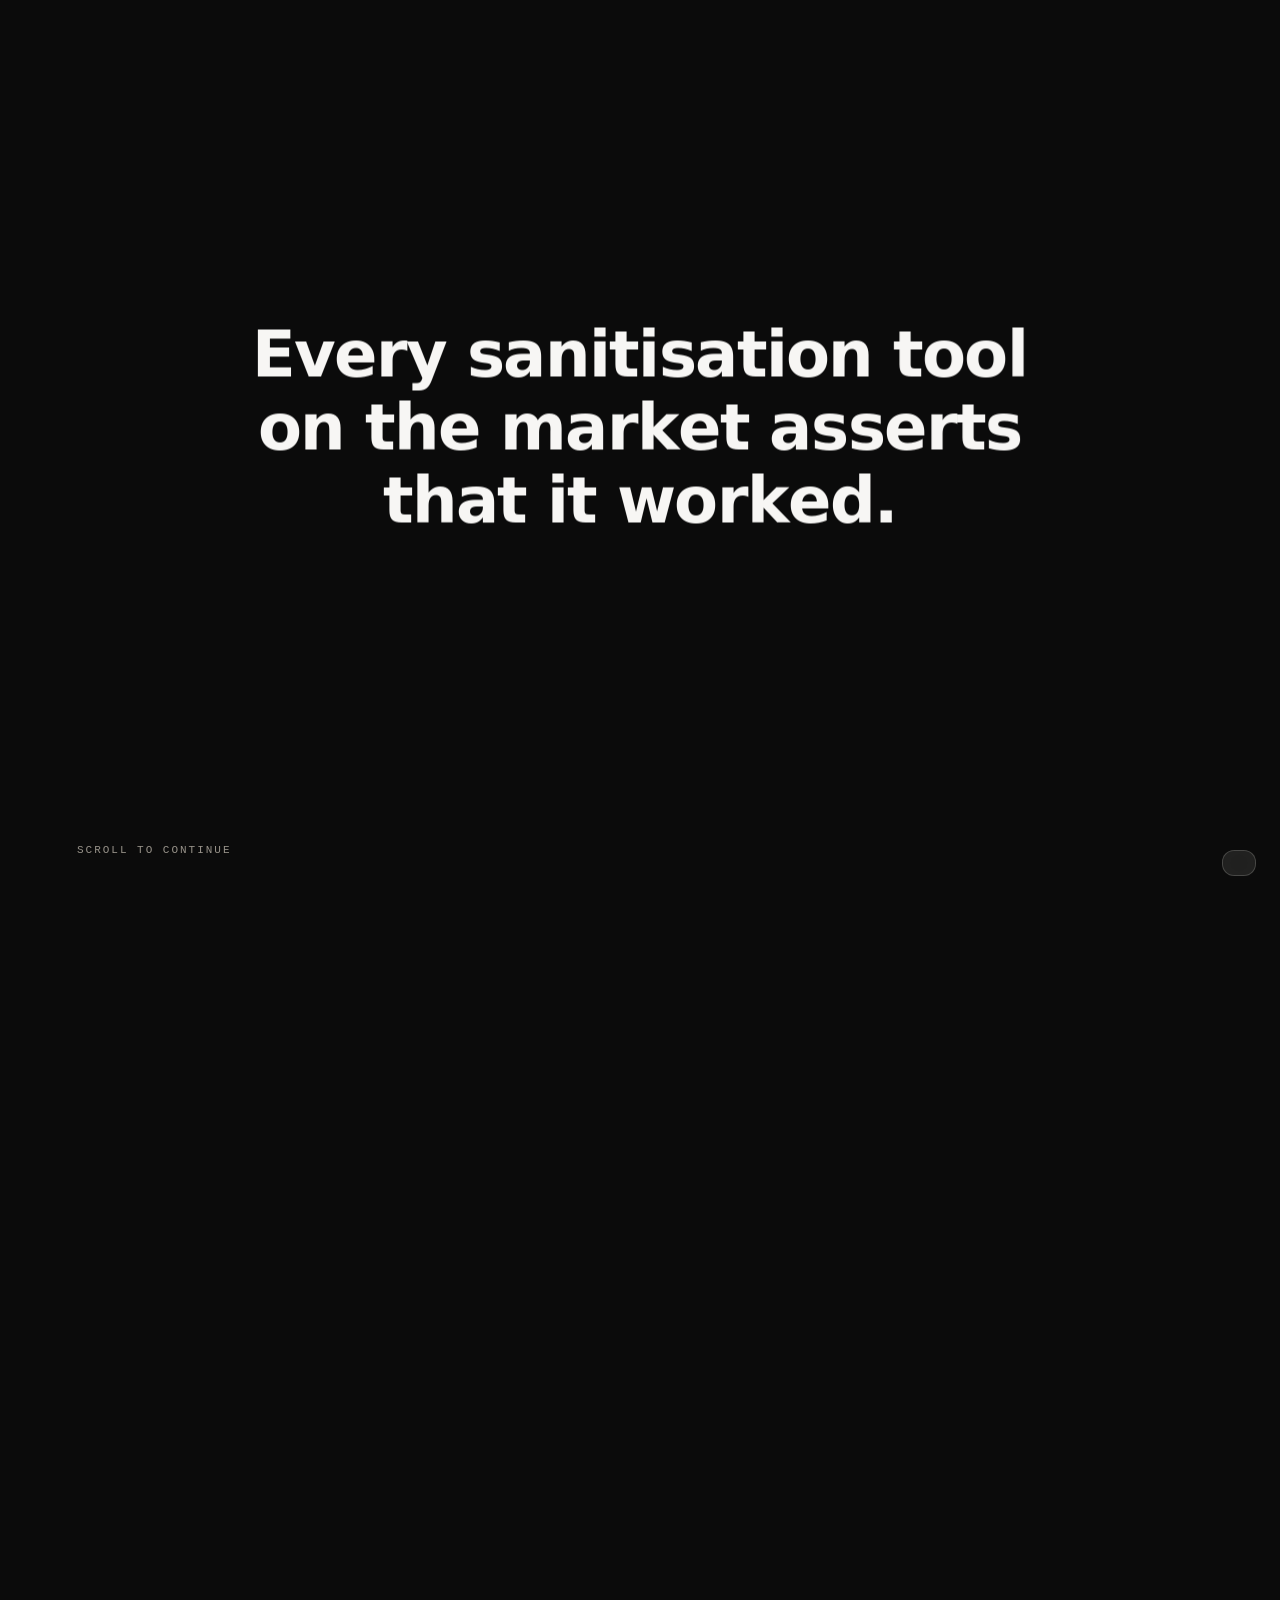
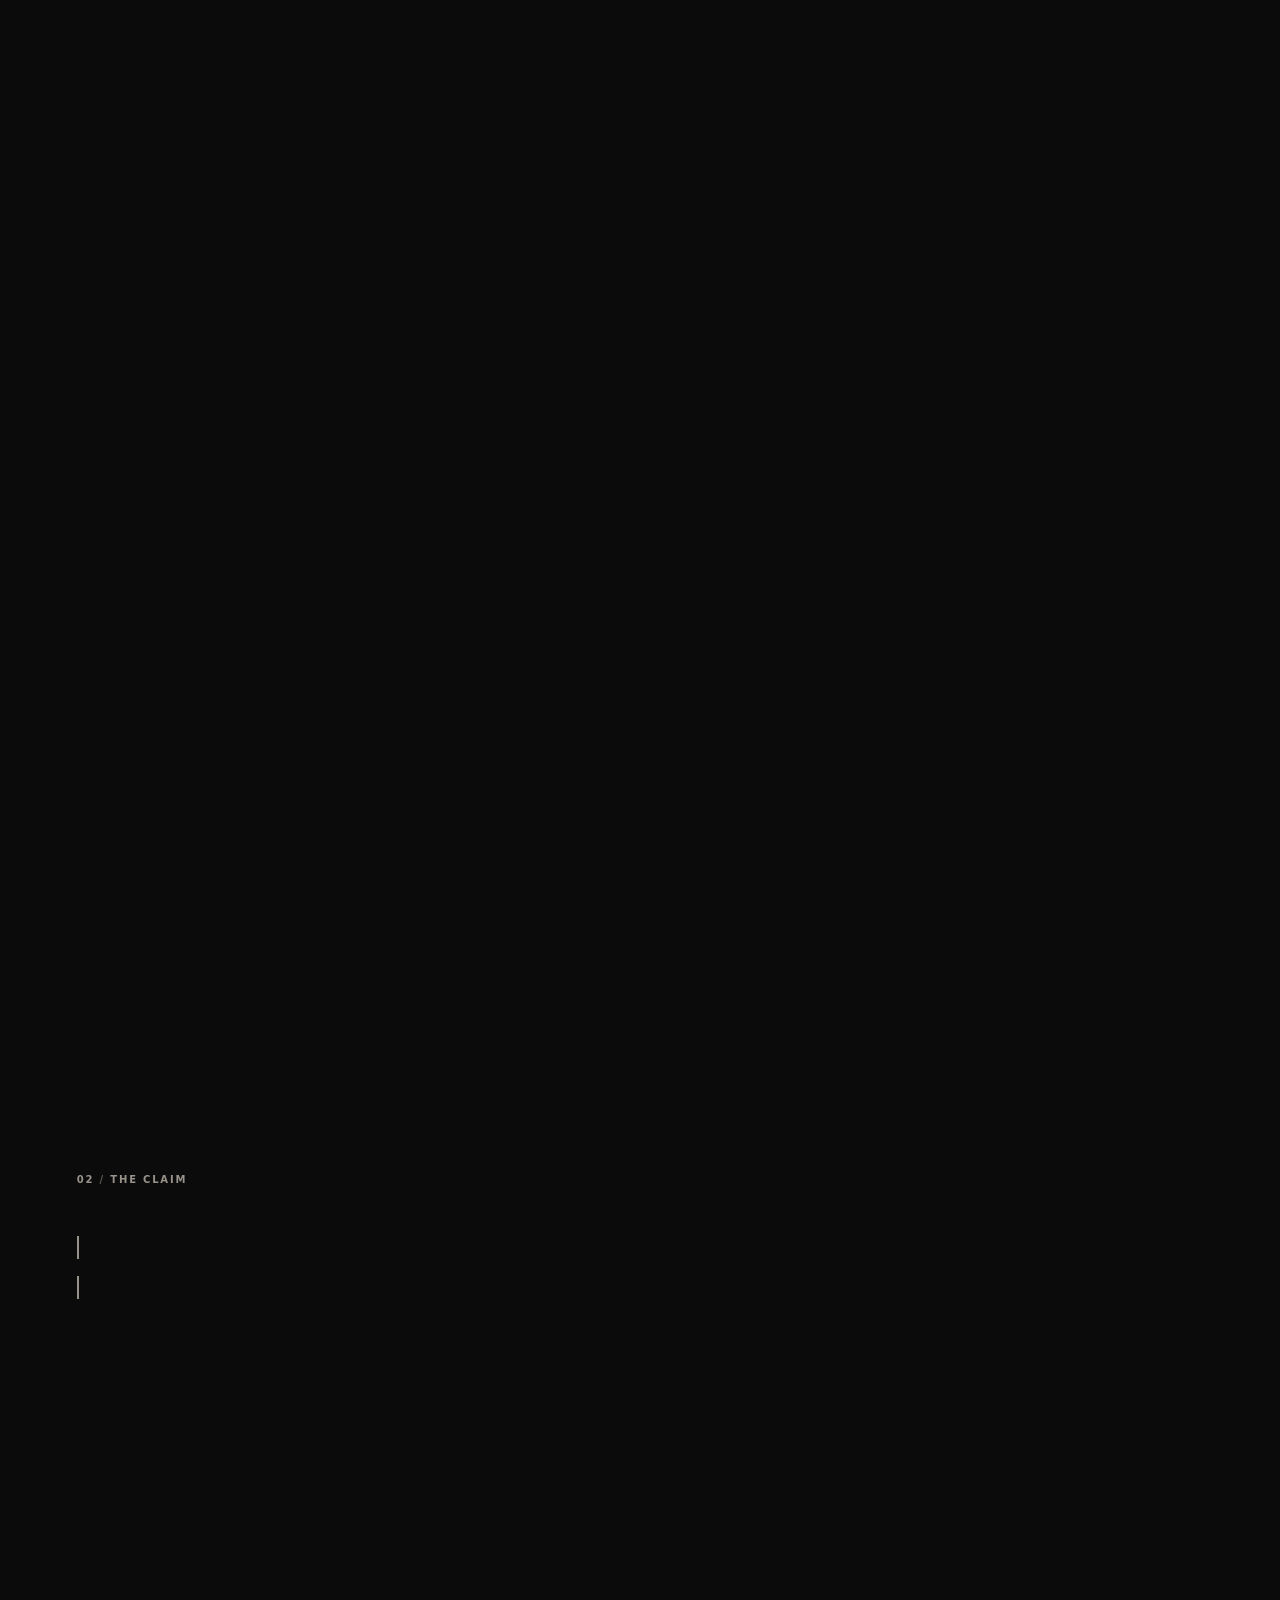
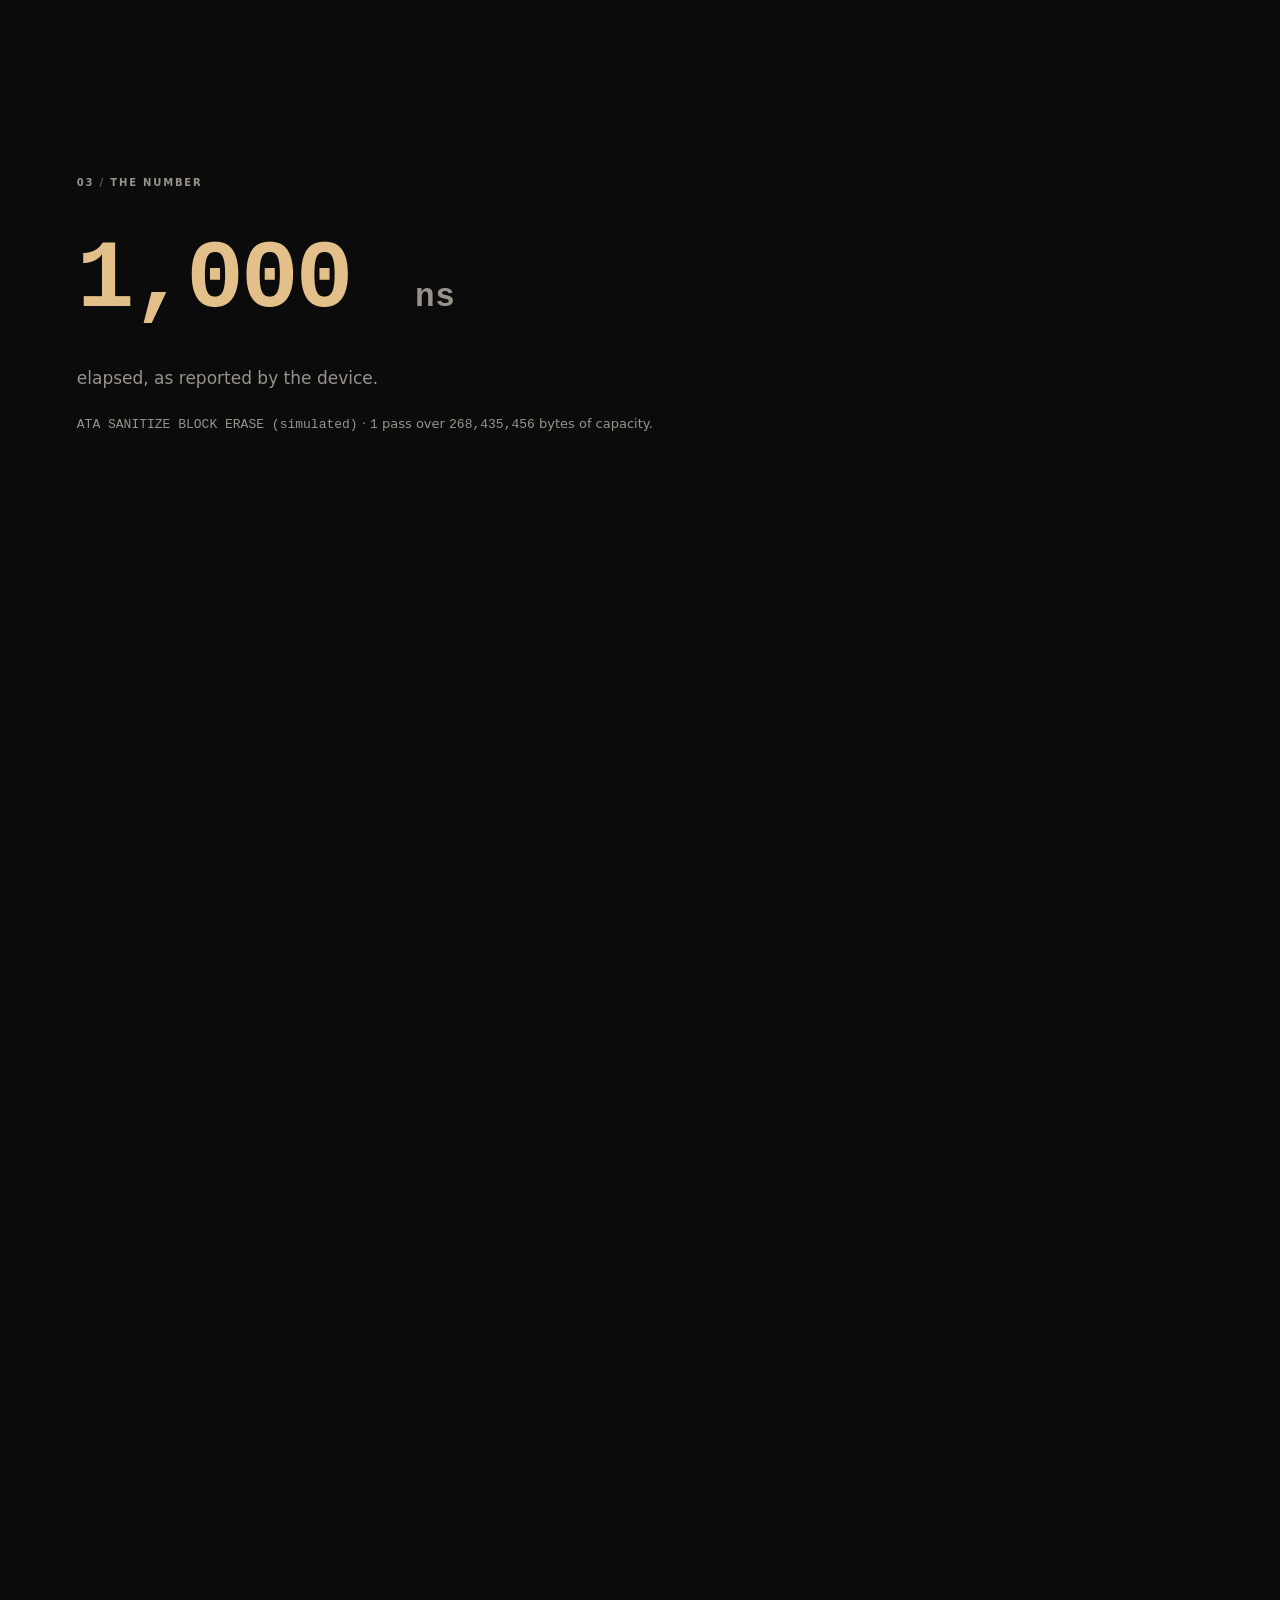
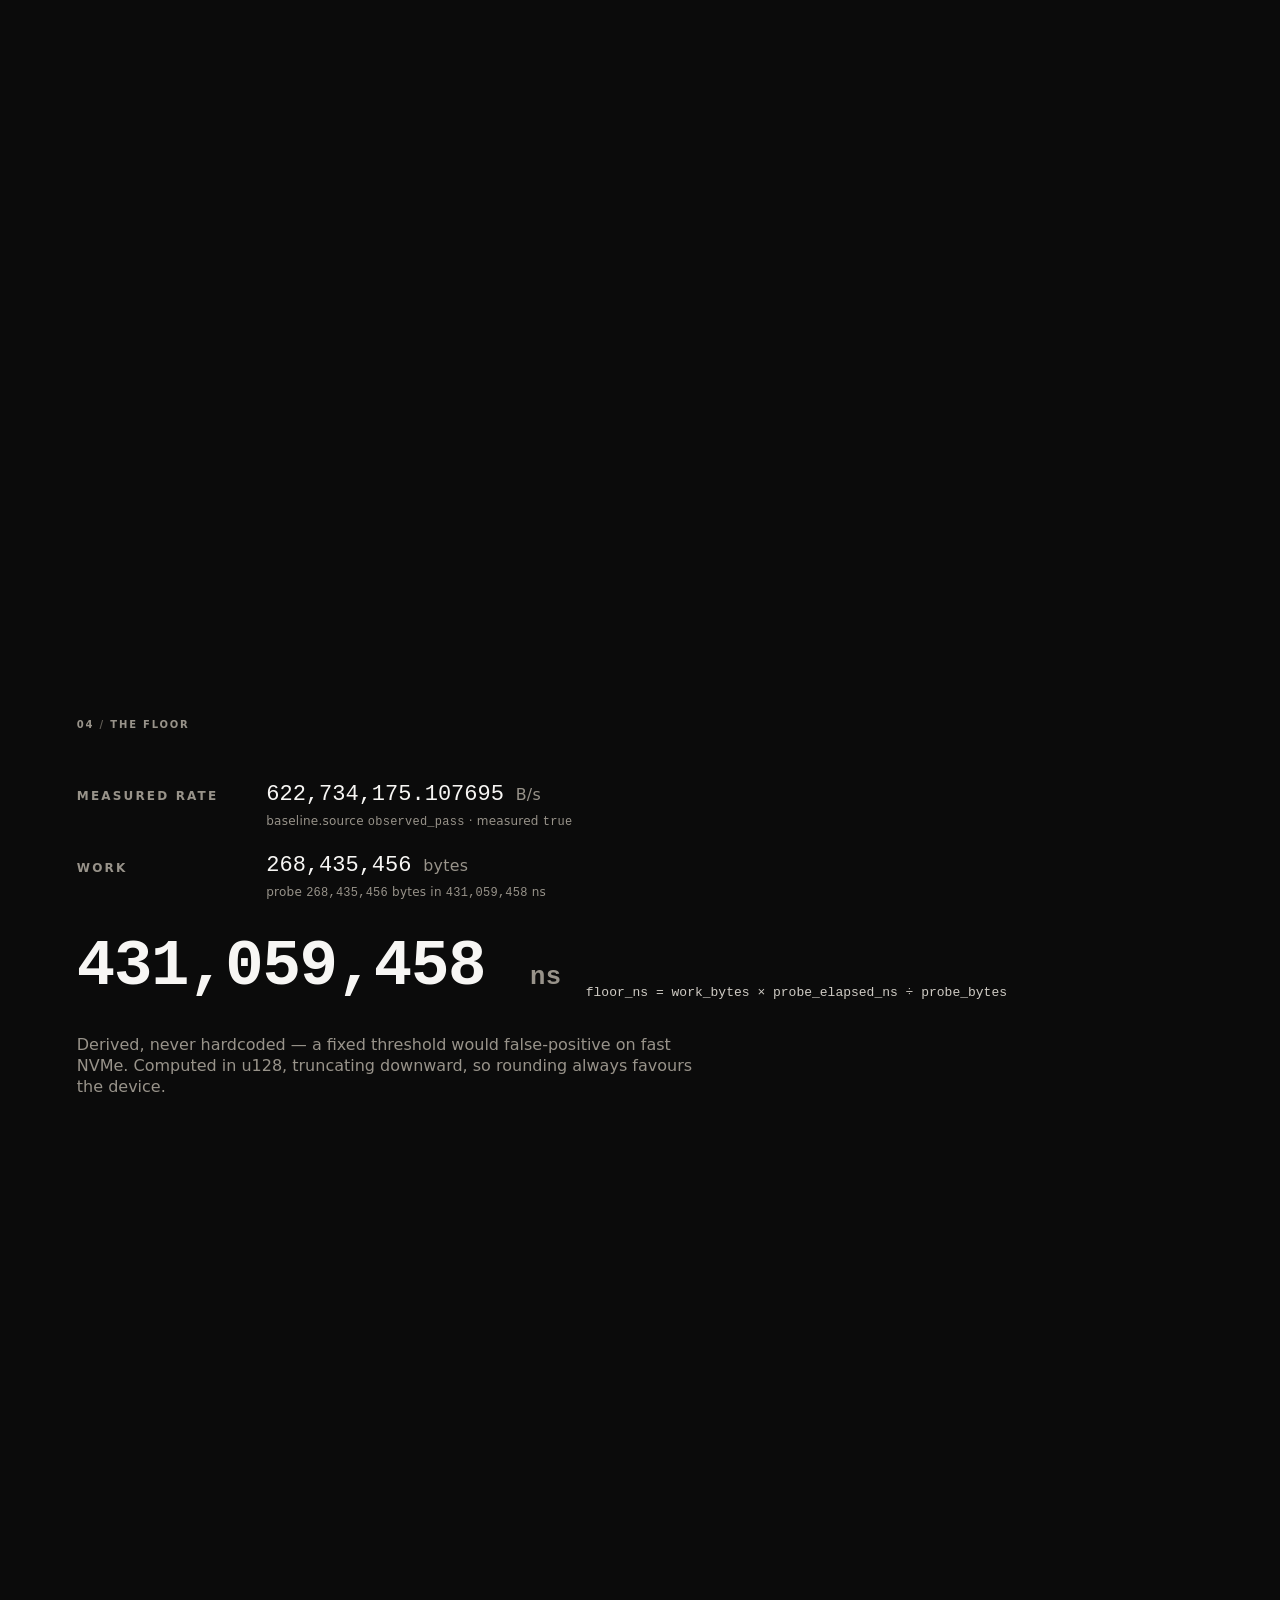
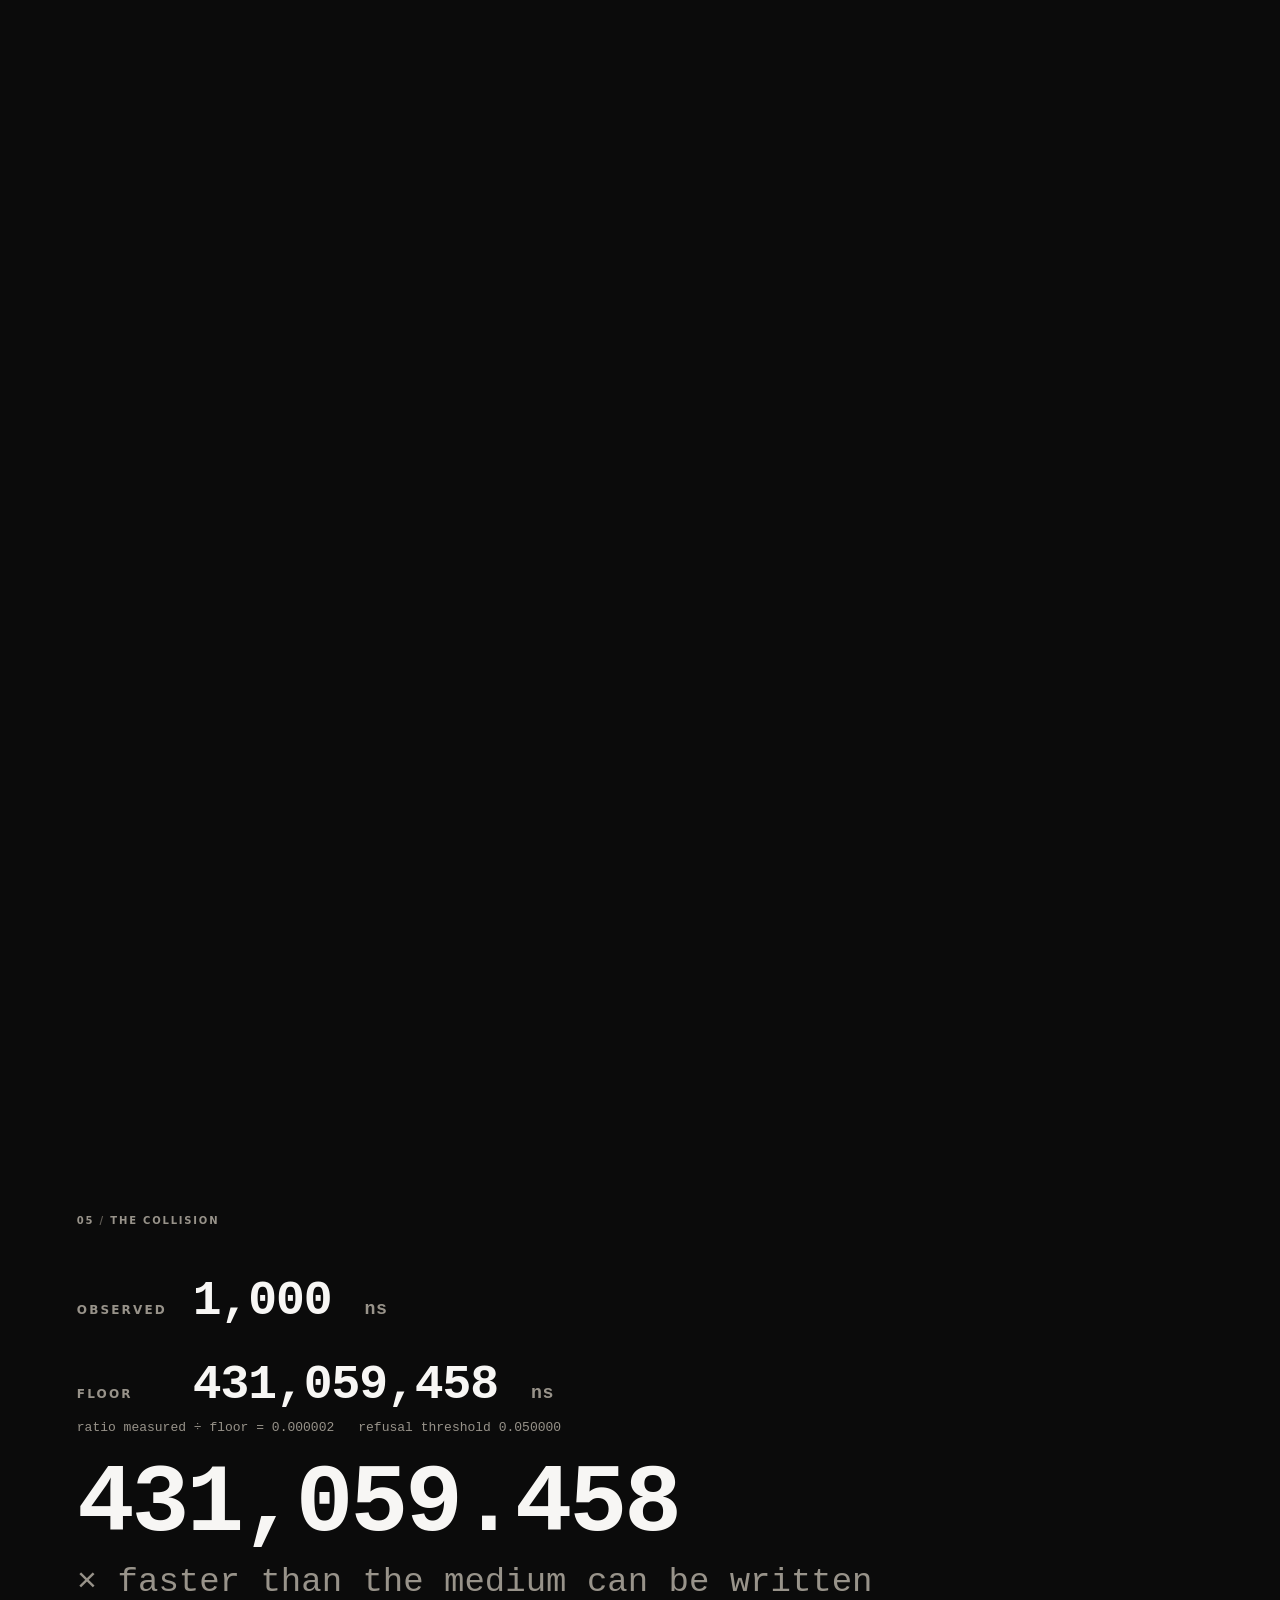
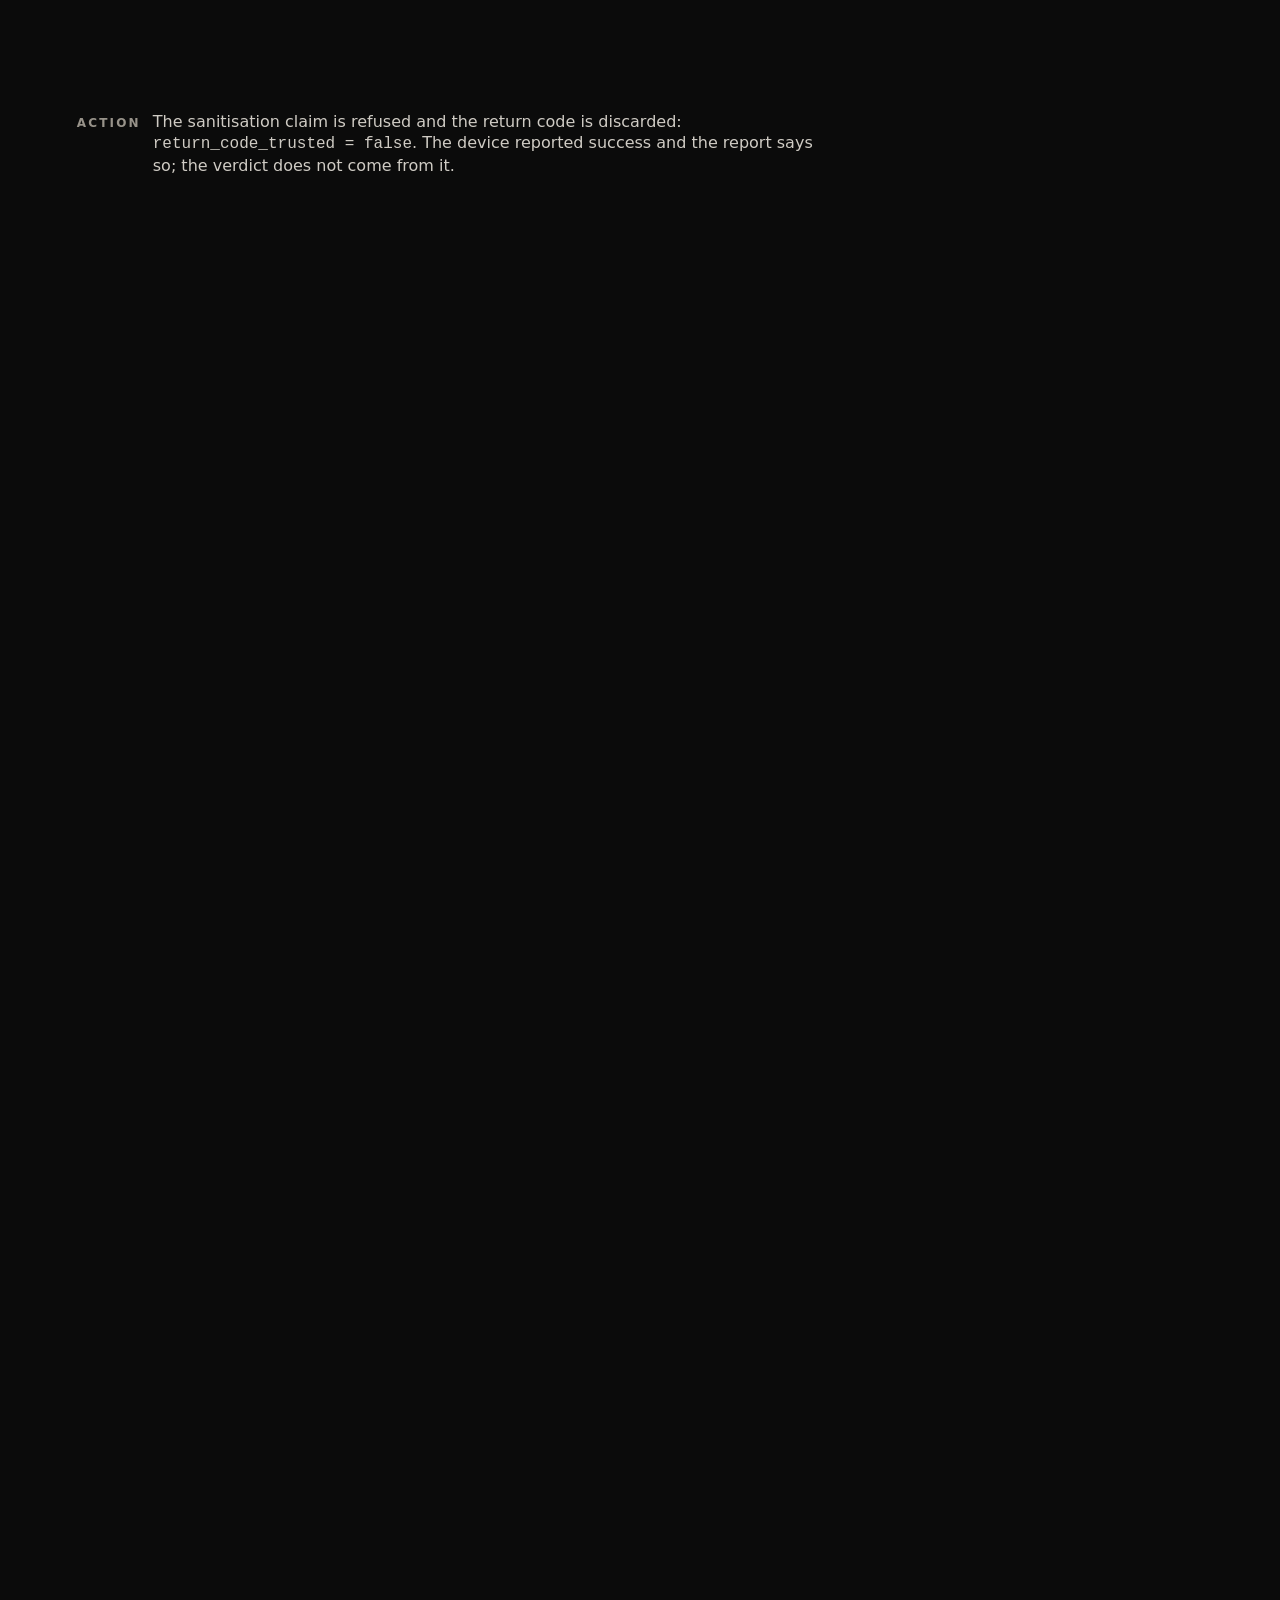
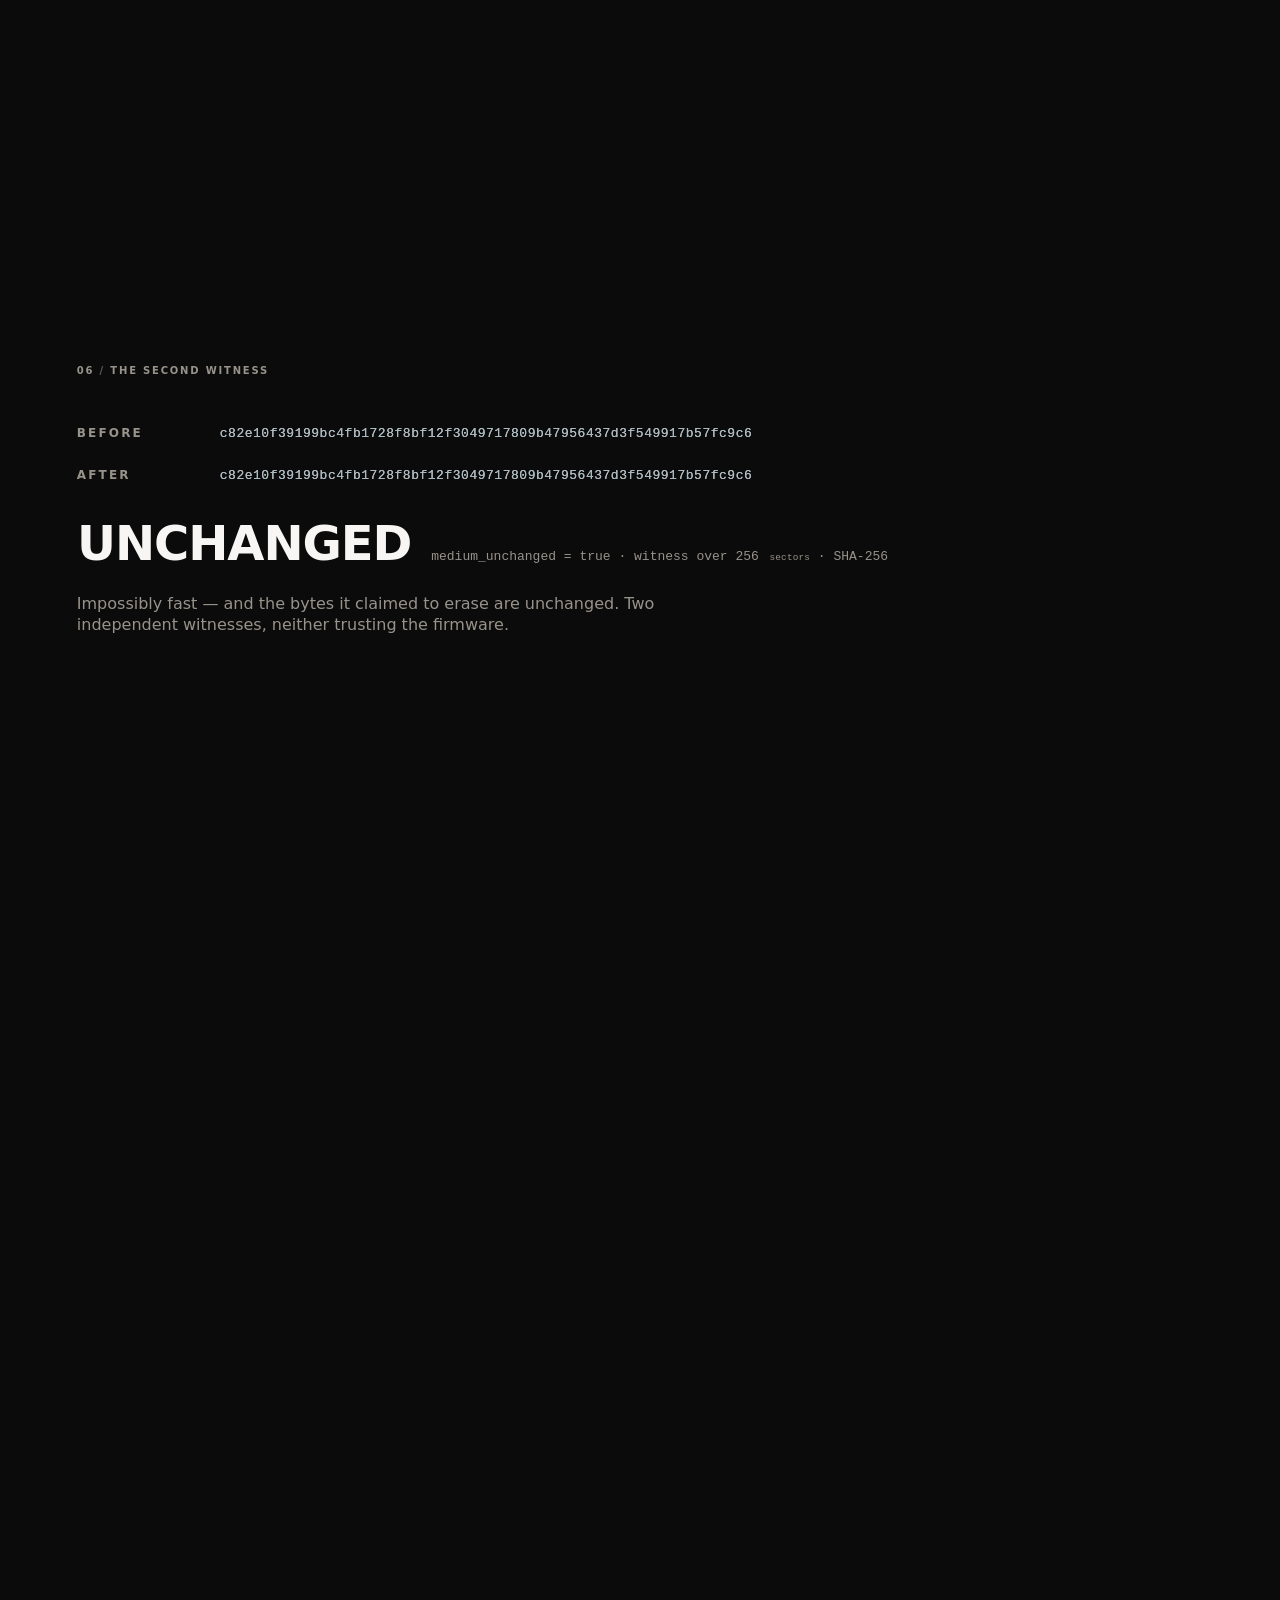
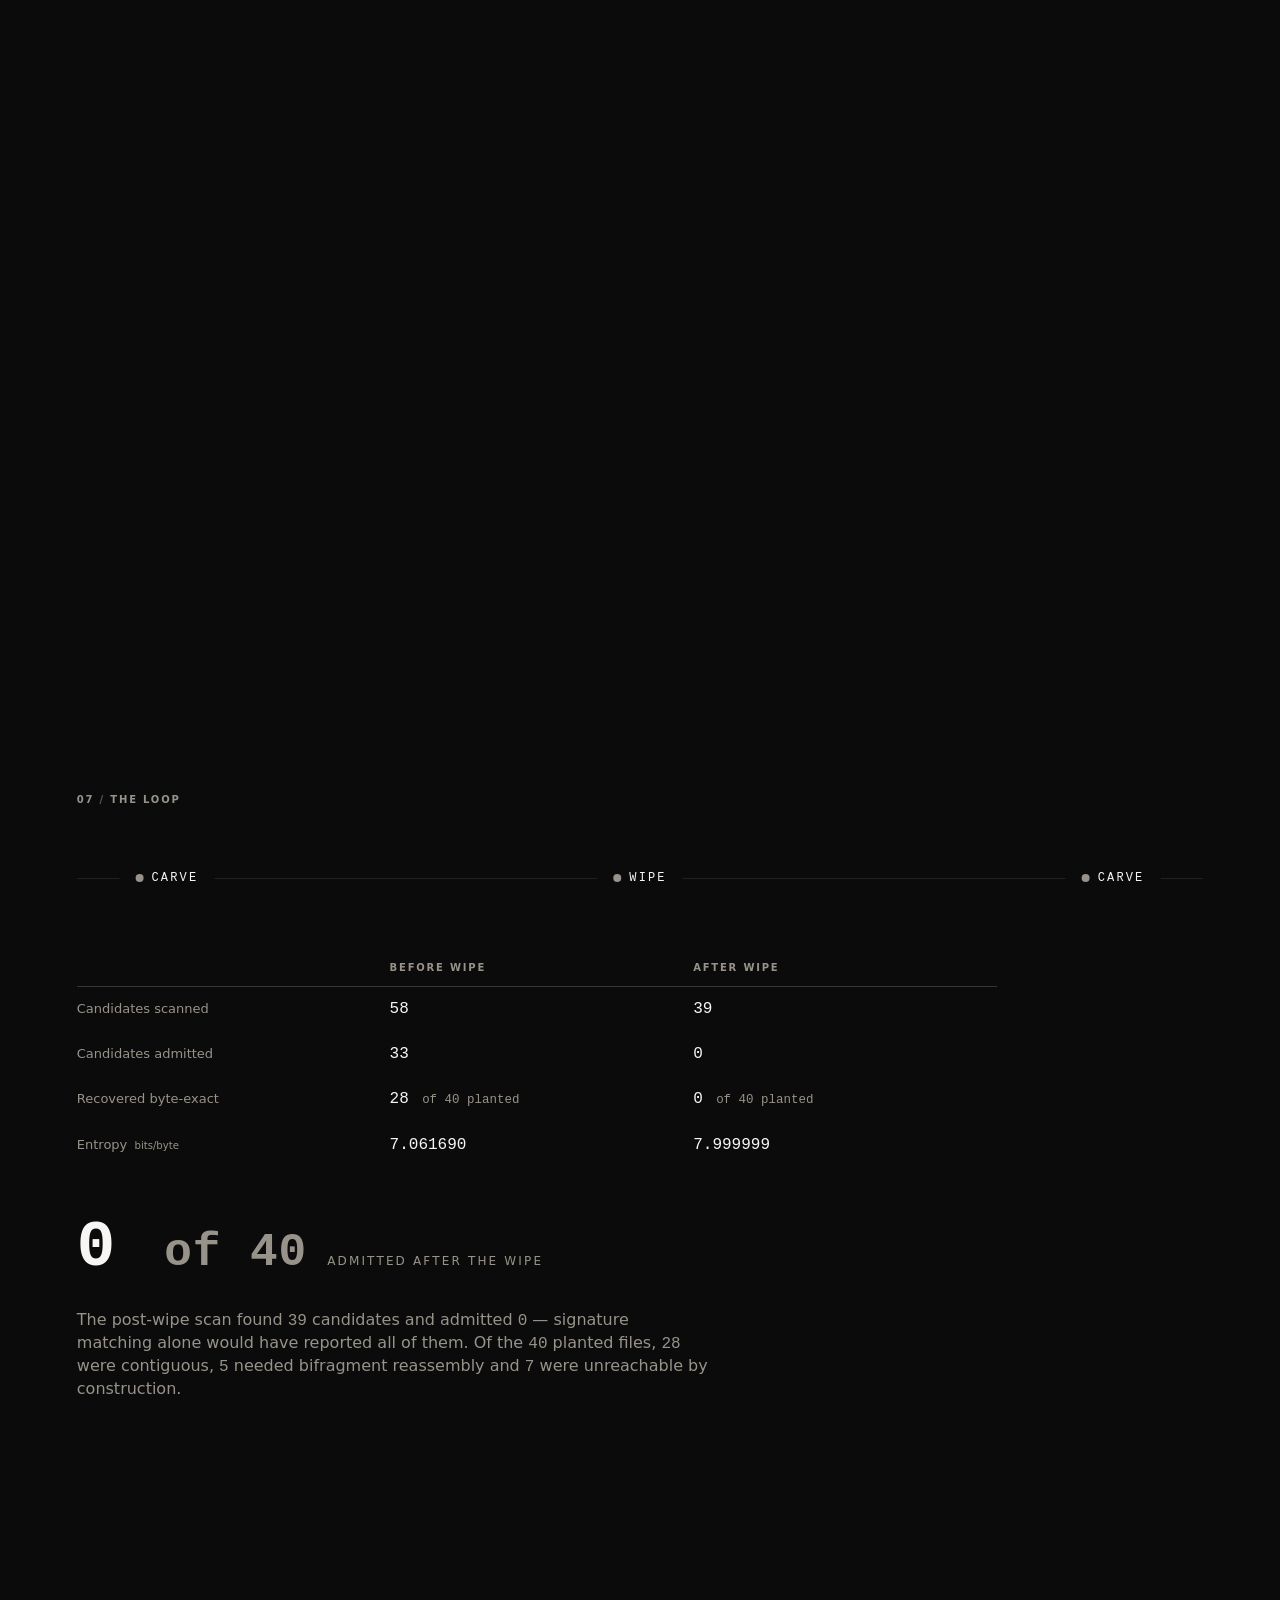
==== commit 7f88a2be: "cleanup" ====
--- a/ui/approach.html
+++ b/ui/approach.html
@@ -5,132 +5,55 @@
 <meta name="viewport" content="width=device-width,initial-scale=1,viewport-fit=cover">
 <title>SENTINELWIPE · THE APPROACH</title>
 <style>
-/* ==== ui/tokens.css — INLINED VERBATIM ================================= */
-/* ============================================================================
-   AURUM — THE TITANIUM STANDARD · Edition 27.0 · 412 declarations
-   Transcribed from the token appendix (sheet 45) and the semantic layer
-   (sheet 23) of the AURUM deck, not from the build prompt.
-
-   FINISH: BLACK TITANIUM — "DEFAULT · DARK. Cinema, media, telemetry, night.
-   The canonical AURUM expression: the void with one warm light in it."
-   Sheet 22 names five finishes; Desert Gold is CEREMONIAL·LIGHT (onboarding,
-   receipts, anniversaries) and is the wrong costume for a forensic instrument.
-   A product picks one and never mixes.
-
-   AXIS: FRONTIER (sheet 05) — "near-black canvas, monospaced numerics, tabular
-   figures, live telemetry, precision displayed to the digit that actually
-   matters. Legible under stress. No colour without semantics, no motion without
-   cause, no alarm without an action attached."
-
-   TOTAL COLOUR BUDGET: 32 values. Thirteen Titanium + ten Aurum + five Vapor +
-   four Signal. A SCREEN MAY USE AT MOST NINE OF THEM. No value outside this set
-   may ever enter the codebase.
-
-   ONE DIRECTION ONLY: roles reference ramp values; ramp values reference
-   nothing. A role that references another role is an alias, and aliases are
-   audited out at every release.
-
-   OPACITY OVER NEW HEX: strokes and fills are stated as a percentage of a ramp
-   value, never as a new opaque colour, so they stay correct over glass and
-   over media.
-
-   NAMING: category-role-state. No product prefixes, no screen names, no -v2.
-   GOVERNANCE: additive only — a token's value is never edited in place.
-   ============================================================================ */
 
 :root{
-  /* ---- PRIMITIVE · TITANIUM — thirteen values, the structural ramp ---- */
   --ti-00:#F7F6F4;  --ti-05:#EEEDEA;  --ti-10:#E3E0DB;  --ti-20:#CFCBC4;
   --ti-30:#B4AFA7;  --ti-40:#98938A;  --ti-50:#7C776E;  --ti-60:#615D56;
   --ti-70:#4A4741;  --ti-80:#35322C;  --ti-90:#232120;  --ti-95:#171615;
   --ti-100:#0B0B0B;
 
-  /* ---- PRIMITIVE · AURUM — ten values, the champagne ramp ------------ */
   --au-05:#FBF3E4;  --au-10:#F6E7CE;  --au-20:#EED6AE;  --au-30:#E3C089;
   --au-40:#D4A96A;  --au-50:#C08F4E;  --au-60:#A5763D;  --au-70:#835C30;
   --au-80:#5E4223;  --au-90:#3A2916;
 
-  /* ---- PRIMITIVE · VAPOR — five values, the cold axis.
-         hue 244–256°, chroma <= 0.033. For glass tint, depth and atmosphere
-         ONLY. Never brand, never decoration. --------------------------- */
-  --vp-10:#D0E4EA;  /* specular rim on cold glass   15.33:1 */
-  --vp-30:#A9BAC4;  /* distant-object label          9.54:1 */
-  --vp-50:#657F90;  /* atmosphere mid-depth          4.78:1 */
-  --vp-70:#445D6C;  /* cool elevated fill            2.39:1 */
-  --vp-90:#232B33;  /* chrome-theme canvas           1.37:1 */
-
-  /* ---- PRIMITIVE · SIGNAL — four values, RESERVED FOR STATE.
-         NEVER COLOUR ALONE: every signal use carries a redundant channel —
-         a glyph, a position, or a word. Eight per cent of men cannot resolve
-         nominal from abort by hue, and a system that fails them fails the law.
-         ---------------------------------------------------------------- */
-  --sig-nominal:#38D158;  /* success, completion, within tolerance   9.74:1 */
-  --sig-caution:#FFD60A;  /* degraded, approaching limit            13.94:1
-                             NEVER PAIRED WITH GOLD                        */
-  --sig-abort:#FF453A;    /* failure and destruction                 5.78:1
-                             ALWAYS ACCOMPANIED BY AN ACTION               */
-  --sig-link:#0A84FF;     /* navigation away from context only       5.40:1 */
-
-  /* ============ SEMANTIC LAYER · 42 roles · BLACK TITANIUM ============
-     Product code references a role. It never references a ramp value. */
-
-  /* SURFACE */
-  --surface-canvas:var(--ti-100);              /* the floor. Never elevated,
-                                                  never tinted, never glass  */
-  --surface-grouped:var(--ti-95);              /* behind lists and forms     */
-  --surface-raised:var(--ti-90);               /* cards. One level only —
-                                                  no card inside a card      */
-  --surface-glass:rgba(247,246,244,.09);       /* floating chrome ONLY:
-                                                  bars, popovers, sheets     */
-  --surface-scrim:rgba(11,11,11,.56);          /* behind modals              */
-
-  /* CONTENT */
-  --content-primary:var(--ti-00);              /* titles and the sentence
-                                                  that matters      18.22:1  */
-  --content-secondary:var(--ti-20);            /* body. The workhorse 8.57:1 */
-  --content-tertiary:var(--ti-40);             /* metadata, timestamps,
-                                                  captions   6.44:1 still AA */
-  --content-quaternary:var(--ti-60);           /* placeholder and disabled
-                                                  ONLY. Never a real word    */
-  --content-accent:var(--au-30);               /* ONE INSTANCE PER VIEWPORT
-                                                                    11.40:1  */
-  --content-on-accent:var(--ti-100);           /* label on a filled metal
-                                                  capsule. Obsidian on gold,
-                                                  always                     */
-
-  /* STROKE & FILL — opacity over new hex, always */
-  --stroke-hairline:rgba(247,246,244,.09);     /* 0.5pt separators.
-                                                  PREFER A GAP; a rule only
-                                                  when space fails           */
-  --stroke-rim:rgba(247,246,244,.18);          /* the 1pt edge of every
-                                                  glass object. Non-optional */
-  --stroke-focus:var(--au-30);                 /* 3pt, 2pt offset OUTSIDE the
-                                                  shape. Never removed,
-                                                  never inset                */
-  --fill-quiet:rgba(247,246,244,.07);          /* secondary capsule ground,
-                                                  segmented track, chip      */
-  --fill-pressed:rgba(247,246,244,.14);        /* applied WITH scale .96 —
-                                                  colour alone never reads
-                                                  as pressed                 */
+  --vp-10:#D0E4EA;
+  --vp-30:#A9BAC4;
+  --vp-50:#657F90;
+  --vp-70:#445D6C;
+  --vp-90:#232B33;
+
+  --sig-nominal:#38D158;
+  --sig-caution:#FFD60A;
+  --sig-abort:#FF453A;
+  --sig-link:#0A84FF;
+
+  --surface-canvas:var(--ti-100);
+  --surface-grouped:var(--ti-95);
+  --surface-raised:var(--ti-90);
+  --surface-glass:rgba(247,246,244,.09);
+  --surface-scrim:rgba(11,11,11,.56);
+
+  --content-primary:var(--ti-00);
+  --content-secondary:var(--ti-20);
+  --content-tertiary:var(--ti-40);
+  --content-quaternary:var(--ti-60);
+  --content-accent:var(--au-30);
+  --content-on-accent:var(--ti-100);
+
+  --stroke-hairline:rgba(247,246,244,.09);
+  --stroke-rim:rgba(247,246,244,.18);
+  --stroke-focus:var(--au-30);
+  --fill-quiet:rgba(247,246,244,.07);
+  --fill-pressed:rgba(247,246,244,.14);
   --fill-accent:linear-gradient(168deg,var(--au-30),var(--au-40));
-                                               /* 168° two-stop, 6% delta.
-                                                  Flat metal looks printed   */
-  /* LIGHT */
-  --specular-top:rgba(255,255,255,.45);        /* 1pt inset highlight, top
-                                                  edge only. The tell of
-                                                  real glass                 */
-  --specular-bottom:rgba(255,255,255,.12);     /* bounce light. Always
-                                                  weaker than the top by 3x  */
-  --shadow-key:rgba(11,11,11,.68);             /* single source, 12° above   */
-  --glow-accent:rgba(227,192,137,.28);         /* dark themes only. 42px
-                                                  blur, zero offset.
-                                                  NEVER ON TEXT              */
-
-  /* ---- TYPE · the fourteen-step scale ------------------------------- */
+  --specular-top:rgba(255,255,255,.45);
+  --specular-bottom:rgba(255,255,255,.12);
+  --shadow-key:rgba(11,11,11,.68);
+  --glow-accent:rgba(227,192,137,.28);
+
   --font-display:"SF Pro Display",-apple-system,BlinkMacSystemFont,"Helvetica Neue",Inter,system-ui,sans-serif;
   --font-text:"SF Pro Text",-apple-system,BlinkMacSystemFont,"Helvetica Neue",Inter,system-ui,sans-serif;
   --font-mono:"SF Mono",ui-monospace,Menlo,"JetBrains Mono",monospace;
-  /* SF Pro is Apple-licensed and this repository is public: never vendored. */
 
   --size-colossus:96px;   --lh-colossus:88px;
   --size-display-1:64px;  --lh-display-1:64px;
@@ -147,15 +70,13 @@
   --size-micro:11px;      --lh-micro:13px;
   --size-overline:10px;   --lh-overline:12px;
 
-  /* ---- SPACE & RADIUS ------------------------------------------------ */
   --space-1:4px;  --space-2:8px;  --space-3:12px; --space-4:16px;
   --space-5:20px; --space-6:24px; --space-8:32px; --space-12:48px;
   --space-16:64px;
   --radius-sm:12px; --radius-md:16px; --radius-lg:20px; --radius-xl:28px;
   --radius-capsule:999px;
-  --target-min:44px;   /* AA5 floor. No target under 44px, ever. */
-
-  /* ---- MOTION · six curves, six springs, no exceptions ---------------- */
+  --target-min:44px;
+
   --ease-standard:cubic-bezier(.32,.72,0,1);
   --ease-enter:cubic-bezier(.16,1,.3,1);
   --ease-exit:cubic-bezier(.7,0,.84,0);
@@ -165,11 +86,8 @@
   --dur-large:400ms;   --dur-enter:520ms;   --dur-morph:620ms;
   --dur-ambient:4000ms;
   --stagger:24ms;
-  --frame-budget:8.33ms;   /* every frame ships in 8.33ms or the feature is
-                              not finished. A budget from the first commit,
-                              never polish applied at the end. */
-
-  /* ---- MATERIAL & ELEVATION ------------------------------------------ */
+  --frame-budget:8.33ms;
+
   --glass-thin:blur(20px) saturate(170%);
   --glass-regular:blur(28px) saturate(180%);
   --glass-thick:blur(40px) saturate(150%);
@@ -180,7 +98,6 @@
   --e5:0 28px 70px rgba(11,11,11,.72), 0 0 42px rgba(227,192,137,.28);
 }
 
-/* ---- The fourteen registers, set in their own spec ------------------- */
 .t-colossus {font:700 var(--size-colossus)/var(--lh-colossus) var(--font-display);letter-spacing:-.03em}
 .t-display-1{font:700 var(--size-display-1)/var(--lh-display-1) var(--font-display);letter-spacing:-.025em}
 .t-display-2{font:700 var(--size-display-2)/var(--lh-display-2) var(--font-display);letter-spacing:-.022em}
@@ -197,9 +114,6 @@
 .t-overline {font:600 var(--size-overline)/var(--lh-overline) var(--font-text);
              letter-spacing:.18em;text-transform:uppercase;color:var(--content-tertiary)}
 
-/* Every numeral in this product is monospace and tabular, carries its unit,
-   and is never abbreviated and never animated. Precision displayed to the
-   digit that actually matters. */
 .num {font-family:var(--font-mono);font-variant-numeric:tabular-nums lining-nums;
       font-feature-settings:"tnum" 1,"lnum" 1}
 .unit{color:var(--content-tertiary);font-size:.72em;margin-left:.3em;letter-spacing:.02em}
@@ -211,12 +125,8 @@
      -webkit-font-smoothing:antialiased;text-rendering:optimizeLegibility}
 ::selection{background:rgba(227,192,137,.28);color:var(--au-05)}
 
-/* 2pt ring at 2pt offset OUTSIDE the shape. Never removed, never inset. */
 :focus-visible{outline:2px solid var(--stroke-focus);outline-offset:2px;border-radius:inherit}
 
-/* Sheet 43 — the floor, not the ceiling. Reduced motion is a first-class
-   path: all travel and scale become a 160ms opacity cross-fade at the
-   destination. Parallax and auto-play stop. No state is lost. */
 @media (prefers-reduced-motion:reduce){
   *,*::before,*::after{
     animation-duration:1ms!important;animation-iteration-count:1!important;
@@ -224,20 +134,17 @@
     scroll-behavior:auto!important}
 }
 
-/* ==== SURFACE A · THE APPROACH — built only on the roles above ======== */
-
 html{background:var(--surface-canvas);scroll-behavior:auto}
 body{background:var(--surface-canvas);color:var(--content-secondary);overflow-x:hidden}
 
 .mono{font-family:var(--font-mono);font-variant-numeric:tabular-nums lining-nums;
       font-feature-settings:"tnum" 1,"lnum" 1}
 
-/* ---- film skeleton: sticky pin, native scroll, never jacked -------------- */
 #film{position:relative}
 .act{position:relative;height:220vh}
 .act[data-act="1"]{height:250vh}
 .act[data-act="8"]{height:200vh}
-.gap{height:24vh}                    /* acts are separated by space, never a rule */
+.gap{height:24vh}
 .stage{position:sticky;top:0;height:100vh;overflow:hidden;
        display:flex;flex-direction:column;justify-content:center;
        padding:var(--space-16) clamp(var(--space-6),6vw,120px)}
@@ -250,7 +157,6 @@
 .key{color:var(--content-primary)}
 .dim{color:var(--content-tertiary)}
 
-/* ---- fixed chrome: recedes, then retracts at the handover --------------- */
 #chrome{position:fixed;left:clamp(var(--space-6),6vw,120px);top:var(--space-6);
         z-index:6;color:var(--content-tertiary);opacity:0;
         transition:transform var(--dur-morph) var(--ease-standard),
@@ -258,20 +164,18 @@
         pointer-events:none}
 #chrome.retract{transform:translateY(-180%);opacity:0}
 
-/* ---- 01 VOID ------------------------------------------------------------ */
 .void-stage{align-items:center;justify-content:center;text-align:center}
 .void-stage .act-label{position:absolute;top:var(--space-16);
                        left:clamp(var(--space-6),6vw,120px);margin:0}
 .hero{font:700 var(--size-display-1)/1.14 var(--font-display);letter-spacing:-.025em;
       color:var(--content-primary);margin:0;
-      transform:translateY(-2.5vh)}   /* optical centre sits above true centre */
+      transform:translateY(-2.5vh)}
 .hline{display:block;white-space:pre}
 .ch{display:inline-block}
 .hint{position:absolute;left:clamp(var(--space-6),6vw,120px);bottom:var(--space-8);
       font-family:var(--font-mono);font-size:var(--size-micro);line-height:var(--lh-micro);
       letter-spacing:.18em;color:var(--content-tertiary)}
 
-/* ---- 02 THE CLAIM ------------------------------------------------------- */
 .term{font-family:var(--font-mono);font-size:var(--size-subhead);line-height:var(--lh-subhead);
       color:var(--content-secondary);position:relative;white-space:pre;overflow:hidden;
       padding:var(--space-1) 0}
@@ -285,14 +189,12 @@
          letter-spacing:-.025em;color:var(--sig-nominal)}
 .success .glyph{margin-right:var(--space-3)}
 
-/* ---- 03 THE NUMBER ------------------------------------------------------ */
 .colossus{font:700 var(--size-colossus)/var(--lh-colossus) var(--font-display);
           letter-spacing:-.03em;font-family:var(--font-mono);
           font-variant-numeric:tabular-nums lining-nums;font-feature-settings:"tnum" 1,"lnum" 1}
 .gold{color:var(--content-accent)}
 .colossus .unit{font-size:.34em}
 
-/* ---- 04 THE FLOOR ------------------------------------------------------- */
 .deriv{display:grid;grid-template-columns:minmax(0,auto) 1fr;
        column-gap:var(--space-12);row-gap:var(--space-5);align-items:baseline;max-width:920px}
 .deriv dt{color:var(--content-tertiary);font-size:var(--size-caption);line-height:var(--lh-caption);
@@ -310,7 +212,6 @@
            color:var(--content-primary);letter-spacing:-.02em}
 .floor-out .unit{font-size:.4em}
 
-/* ---- 05 THE COLLISION --------------------------------------------------- */
 .pair{display:grid;row-gap:var(--space-6)}
 .fig{display:flex;align-items:baseline;gap:var(--space-6);flex-wrap:wrap}
 .fig .tag{color:var(--content-tertiary);font-size:var(--size-caption);line-height:var(--lh-caption);
@@ -341,7 +242,6 @@
 .action .k{font-size:var(--size-caption);letter-spacing:.18em;text-transform:uppercase;
            font-weight:600;color:var(--content-tertiary);white-space:nowrap}
 
-/* ---- 06 THE SECOND WITNESS ---------------------------------------------- */
 .witness{display:grid;row-gap:var(--space-6)}
 .wrow{display:grid;grid-template-columns:11ch minmax(0,1fr);column-gap:var(--space-6);
       align-items:baseline}
@@ -357,7 +257,6 @@
 .unchanged .big{font:700 var(--size-display-2)/var(--lh-display-2) var(--font-display);
                 letter-spacing:-.022em;color:var(--content-primary)}
 
-/* ---- 07 THE LOOP -------------------------------------------------------- */
 .loopline{position:relative;margin:var(--space-8) 0 var(--space-12);height:var(--space-12)}
 .loopline .bar{position:absolute;left:0;right:0;top:50%;height:1px;
                background:var(--stroke-hairline);transform-origin:left center}
@@ -384,13 +283,11 @@
          font-family:var(--font-mono);font-variant-numeric:tabular-nums lining-nums;
          color:var(--content-primary);letter-spacing:-.025em}
 
-/* ---- 08 HANDOVER -------------------------------------------------------- */
 .panel{background:var(--surface-glass);border:1px solid var(--stroke-rim);
        border-radius:var(--radius-xl);padding:var(--space-4);
        box-shadow:var(--e2),inset 0 1px 0 var(--specular-top);
        max-width:820px;backdrop-filter:var(--glass-thin);-webkit-backdrop-filter:var(--glass-thin)}
 .panel .inner{border-radius:var(--radius-sm);background:var(--fill-quiet);padding:var(--space-5)}
-/* concentricity: outer 28 − inset 16 = inner 12 */
 .notclaimed{margin:0;padding:0;list-style:none;display:grid;row-gap:var(--space-3)}
 .notclaimed li{display:grid;grid-template-columns:2ch 1fr;column-gap:var(--space-3);
                color:var(--content-tertiary);font-size:var(--size-footnote);
@@ -413,7 +310,6 @@
 .go:active::after{opacity:1}
 .go .arrow{font-family:var(--font-mono)}
 
-/* ---- ?perf meter -------------------------------------------------------- */
 #perf{position:fixed;right:var(--space-6);bottom:var(--space-6);z-index:9;
       background:var(--surface-glass);border:1px solid var(--stroke-rim);
       border-radius:var(--radius-sm);padding:var(--space-3) var(--space-4);
@@ -422,7 +318,6 @@
       color:var(--content-tertiary);display:grid;row-gap:2px;white-space:pre;pointer-events:none;user-select:none}
 #perf b{font-weight:400;color:var(--content-primary)}
 
-/* ---- narrow viewports: stay on the type scale --------------------------- */
 @media (max-width:900px){
   .hero{font-size:var(--size-display-2);line-height:1.16}
   .success{font-size:var(--size-display-2);line-height:var(--lh-display-2)}
@@ -436,7 +331,6 @@
   .deriv{grid-template-columns:1fr;row-gap:var(--space-4)}
 }
 
-/* ---- REDUCED MOTION: one stacked static document, every number present --- */
 html.rm .act,html.rm .act[data-act="1"],html.rm .act[data-act="8"]{height:auto}
 html.rm .gap{display:none}
 html.rm .stage{position:static;height:auto;overflow:visible;display:block;
@@ -467,7 +361,6 @@
 
 <main id="film">
 
-<!-- ==================== 01 · VOID ==================================== -->
 <section class="act" data-act="1" aria-label="01 VOID">
   <div class="stage void-stage">
     <p class="t-overline act-label" data-anim style="opacity:0">01 <span class="sep">/</span> VOID</p>
@@ -477,7 +370,6 @@
 </section>
 <div class="gap"></div>
 
-<!-- ==================== 02 · THE CLAIM ============================== -->
 <section class="act" data-act="2" aria-label="02 THE CLAIM">
   <div class="stage">
     <div class="wrap">
@@ -494,7 +386,6 @@
 </section>
 <div class="gap"></div>
 
-<!-- ==================== 03 · THE NUMBER ============================= -->
 <section class="act" data-act="3" aria-label="03 THE NUMBER">
   <div class="stage">
     <div class="wrap">
@@ -509,7 +400,6 @@
 </section>
 <div class="gap"></div>
 
-<!-- ==================== 04 · THE FLOOR ============================== -->
 <section class="act" data-act="4" aria-label="04 THE FLOOR">
   <div class="stage">
     <div class="wrap">
@@ -534,7 +424,6 @@
 </section>
 <div class="gap"></div>
 
-<!-- ==================== 05 · THE COLLISION · THE PEAK ============ -->
 <section class="act" data-act="5" aria-label="05 THE COLLISION">
   <div class="stage">
     <div class="wrap">
@@ -568,7 +457,6 @@
 </section>
 <div class="gap"></div>
 
-<!-- ==================== 06 · THE SECOND WITNESS ==================== -->
 <section class="act" data-act="6" aria-label="06 THE SECOND WITNESS">
   <div class="stage">
     <div class="wrap">
@@ -593,7 +481,6 @@
 </section>
 <div class="gap"></div>
 
-<!-- ==================== 07 · THE LOOP =============================== -->
 <section class="act" data-act="7" aria-label="07 THE LOOP">
   <div class="stage">
     <div class="wrap">
@@ -635,7 +522,6 @@
 </section>
 <div class="gap"></div>
 
-<!-- ==================== 08 · HANDOVER ============================== -->
 <section class="act" data-act="8" aria-label="08 HANDOVER">
   <div class="stage">
     <div class="wrap">
@@ -676,7 +562,6 @@
 (function(){
 "use strict";
 
-/* ---------- 1 · payload. Every figure on this page is bound from here. --- */
 var P = JSON.parse(document.getElementById("payload").textContent);
 
 function at(o,p){ var k=p.split("."),i=0; for(;i<k.length;i++){ if(o==null) return null; o=o[k[i]]; } return o; }
@@ -688,9 +573,7 @@
   raw:  function(v){ return String(v); },
   bool: function(v){ return v===true?"true":v===false?"false":String(v); }
 };
-/* derivations this page computes from the payload, named so they can be audited */
 var CALC = {
-  /* floor_ns ÷ measured_ns — the human factor */
   lie_factor: function(){ return at(P,"lie.sanitize.floor_ns") / at(P,"lie.sanitize.measured_ns"); }
 };
 var i,n,el,v;
@@ -701,7 +584,6 @@
 for(i=0;i<n.length;i++){ el=n[i]; v=CALC[el.getAttribute("data-calc")]();
   el.textContent = FMT[el.getAttribute("data-fmt")||"int"](v); }
 
-/* ---------- 2 · the one family of curves ------------------------------- */
 function bez(x1,y1,x2,y2){
   var cx=3*x1, bx=3*(x2-x1)-cx, ax=1-cx-bx,
       cy=3*y1, by=3*(y2-y1)-cy, ay=1-cy-by;
@@ -726,7 +608,6 @@
   if(t!==null && el.__t!==t){ el.style.transform=t; el.__t=t; }
   if(o!==null){ var s=o.toFixed(3); if(el.__o!==s){ el.style.opacity=s; el.__o=s; } }
 }
-/* the standard arrival: travel on --ease-enter, opacity on --ease-standard */
 function arrive(el,p,dy,dx){
   put(el, "translate3d("+((dx||0)*(1-E.enter(p))).toFixed(2)+"px,"+((dy||0)*(1-E.enter(p))).toFixed(2)+"px,0)", E.standard(p));
 }
@@ -735,13 +616,11 @@
   for(i=0;i<list.length;i++) arrive(list[i], seg(p, a+span*i*0.62, a+span*i*0.62+span*1.6), dy, 0);
 }
 
-/* ---------- 3 · reduced motion is the first-class path ---------------- */
 var mq = window.matchMedia("(prefers-reduced-motion: reduce)");
 var RM = mq.matches;
 if(RM) document.documentElement.className += " rm";
 mq.addEventListener && mq.addEventListener("change", function(){ location.reload(); });
 
-/* ---------- 4 · scene bindings ----------------------------------------- */
 var q = function(s,r){ return (r||document).querySelector(s); };
 var qa = function(s,r){ return Array.prototype.slice.call((r||document).querySelectorAll(s)); };
 var acts = qa(".act");
@@ -749,8 +628,6 @@
 
 var S = {};
 
-/* 01 VOID — tracking closes from .08em to .01em, expressed as per-character
-   translation so no frame ever touches layout. Nothing else moves. */
 var hero = q(".hero"), heroLines = qa(".hline", hero), heroChars = [];
 (function(){
   for(var i=0;i<heroLines.length;i++){
@@ -761,7 +638,7 @@
 var s1lab = q('.act[data-act="1"] .act-label'), s1hint = q(".hint");
 var heroFs = 64;
 S[1] = function(a,p){
-  var e = E.standard(seg(p,0,.72));            /* the settle, held long */
+  var e = E.standard(seg(p,0,.72));
   var spread = (0.08-0.01) * heroFs * (1-e);
   for(var L=0;L<heroChars.length;L++){
     var cs = heroChars[L], mid = (cs.length-1)/2;
@@ -774,7 +651,6 @@
   put(s1lab, null, 0);
 };
 
-/* 02 THE CLAIM — a cover block travels off a pre-laid string. transform only. */
 var covers = qa("[data-cover]"), claim = q(".claim"), cap2 = q('.act[data-act="2"] .cap');
 S[2] = function(a,p){
   put(covers[0], "translate3d("+(E.glide(seg(p,.04,.46))*100).toFixed(3)+"%,0,0)", null);
@@ -783,7 +659,6 @@
   arrive(cap2,  seg(p,.84,1),    8, 0);
 };
 
-/* 03 THE NUMBER — the one gold element on this viewport. */
 var n3 = q('.act[data-act="3"] .colossus'), c3 = q('.act[data-act="3"] .cap'),
     f3 = q('.act[data-act="3"] .t-footnote');
 S[3] = function(a,p){
@@ -792,7 +667,6 @@
   arrive(f3, seg(p,.52,.80), 10, 0);
 };
 
-/* 04 THE FLOOR — the derivation assembles a row per scroll increment. */
 var d4 = qa('.act[data-act="4"] .deriv > *'), r4 = q('.act[data-act="4"] .rule'),
     o4 = q('.act[data-act="4"] .floor-out'), fm4 = q('.act[data-act="4"] .formula'),
     c4 = q('.act[data-act="4"] .cap');
@@ -804,19 +678,17 @@
   arrive(c4, seg(p,.78,1), 8, 0);
 };
 
-/* 05 THE COLLISION — the peak. The whole motion budget lives in this act. */
 var obs = q("#obs"), flr = q("#flr"), rr5 = q('.act[data-act="5"] .ratio-row'),
     fn5 = q('.act[data-act="5"] .factor .n'), fx5 = q('.act[data-act="5"] .factor .x'),
     v5 = q("#v5"), ar5 = q('.act[data-act="5"] .abort-rule'), ac5 = q('.act[data-act="5"] .action');
 var v5latched = false;
 S[5] = function(a,p){
-  arrive(obs, seg(p,0,.20), -22, 0);            /* observed arrives from above  */
-  arrive(flr, seg(p,.14,.34),  22, 0);          /* the floor arrives from below */
+  arrive(obs, seg(p,0,.20), -22, 0);
+  arrive(flr, seg(p,.14,.34),  22, 0);
   arrive(rr5, seg(p,.32,.48), 8, 0);
   var fe = E.enter(seg(p,.36,.62));
   put(fn5, "translate3d(0,"+(18*(1-fe)).toFixed(2)+"px,0) scale("+(0.94+0.06*fe).toFixed(4)+")", E.standard(seg(p,.36,.58)));
   arrive(fx5, seg(p,.46,.66), 8, 0);
-  /* the stamp: one latched settle on --ease-standard over --dur-morph, 4% and no bounce */
   if(!v5latched && p>=.66){ v5latched=true; v5.style.transition=
       "transform var(--dur-morph) var(--ease-standard), opacity var(--dur-morph) var(--ease-standard)";
       v5.style.transform="translate3d(0,0,0) scale(1)"; v5.style.opacity="1"; }
@@ -826,7 +698,6 @@
   arrive(ac5, seg(p,.82,1), 8, 0);
 };
 
-/* 06 THE SECOND WITNESS — two hashes lock, then turn cold. */
 var w6a=q("#w6a"), w6b=q("#w6b"), cold=qa('.act[data-act="6"] .cold'),
     warm=qa('.act[data-act="6"] .warm'), un6=q('.act[data-act="6"] .unchanged'),
     c6=q('.act[data-act="6"] .cap');
@@ -840,7 +711,6 @@
   arrive(c6,  seg(p,.76,1),    8, 0);
 };
 
-/* 07 THE LOOP — columns build on opacity over pre-laid cells. Never layout. */
 var bar7=q('.act[data-act="7"] .bar'), nodes7=qa('.act[data-act="7"] .node'),
     colB=qa('.act[data-act="7"] [data-col="b"]'), colA=qa('.act[data-act="7"] [data-col="a"]'),
     z7=q('.act[data-act="7"] .zero'), c7=q('.act[data-act="7"] .cap');
@@ -854,16 +724,12 @@
   arrive(c7, seg(p,.80,1),    8, 0);
 };
 
-/* 08 HANDOVER — chrome retracts, the control arrives, nothing cuts. */
 var h8 = qa('.act[data-act="8"] [data-anim]');
 S[8] = function(a,p){
   stagger(h8, p, .06, .72, 14);
   if(p>.10) chrome.classList.add("retract"); else chrome.classList.remove("retract");
 };
 
-/* ---------- 5 · one IntersectionObserver. It owns will-change and nothing
-   else: an act's scrub is derived from cached geometry in the loop, so a
-   scene is never wrong because an observer callback had not landed yet. ---- */
 var ANIM = "[data-anim],.ch,[data-cover]";
 if(!RM){
   var io = new IntersectionObserver(function(es){
@@ -878,9 +744,6 @@
   for(var ai=0;ai<acts.length;ai++) io.observe(acts[ai]);
 }
 
-/* ---------- 6 · the lerp. Native scroll is never intercepted; the lerp
-   damps the value the scenes are scrubbed by, so the film is continuous
-   without taking the scroll away from the user. ---------------------------- */
 var tops = [], vh = innerHeight, hs = [];
 function measure(){
   vh = innerHeight; tops.length=0; hs.length=0;
@@ -897,30 +760,22 @@
   if(on!==chromeOn){ chromeOn=on; chrome.style.opacity = on ? "1" : "0"; }
 }
 
-/* perf meter, only behind ?perf */
 var PERF = /(^|[?&])perf(=|&|$)/.test(location.search);
 var pf = document.getElementById("perf"), ring = new Float32Array(240), rn=0, over=0, total=0, lastP=0, last=0;
 var ivl = new Float32Array(240), iv=0, work0=0;
 if(PERF){ pf.hidden=false; }
 
 function frame(now){
-  /* Two different quantities. Conflating them is the classic meter bug:
-       WORK    time spent inside this callback. What the 8.33 ms budget governs.
-       CADENCE wall time between callbacks. The panel refresh, pinned near 16.7 ms
-               on a 60 Hz display, and it can never beat 8.33 ms however fast the
-               page is. Scored against the budget it reports 100% failure on a
-               blank page, which is a defect in the meter, not in the page. */
   if(PERF){ work0 = performance.now(); if(last){ ivl[iv%240]=now-last; iv++; } }
   last = now;
 
   var y = window.scrollY || window.pageYOffset || 0;
-  smooth += (y - smooth) * 0.18;                       /* the lerp */
+  smooth += (y - smooth) * 0.18;
   if(Math.abs(y-smooth) < 0.06) smooth = y;
   chromeUpdate(smooth);
 
   if(!RM){
     for(var k=0;k<acts.length;k++){
-      /* on screen, or one viewport either side of it — eight comparisons */
       if(smooth + vh < tops[k] || smooth > tops[k] + hs[k]) continue;
       var travel = hs[k] - vh, p;
       p = travel>0 ? (smooth - tops[k]) / travel : (smooth>=tops[k] ? 1 : 0);
@@ -928,7 +783,7 @@
     }
   }
   if(PERF){
-    var cost = performance.now() - work0;            /* WORK, not cadence */
+    var cost = performance.now() - work0;
     ring[rn%240]=cost; rn++; total++; if(cost>8.33) over++;
     if(now-lastP>400){
       lastP=now;
@@ -956,9 +811,6 @@
 })();
 </script>
 <script>
-/* One keyboard path through the demo: Escape returns to the entry surface,
-   ui/index.html, from anywhere. Guarded so it never fires while the operator
-   is typing the destructive-confirmation string. */
 (function(){
   document.addEventListener("keydown", function(e){
     if(e.key!=="Escape"&&e.key!=="Esc") return;
